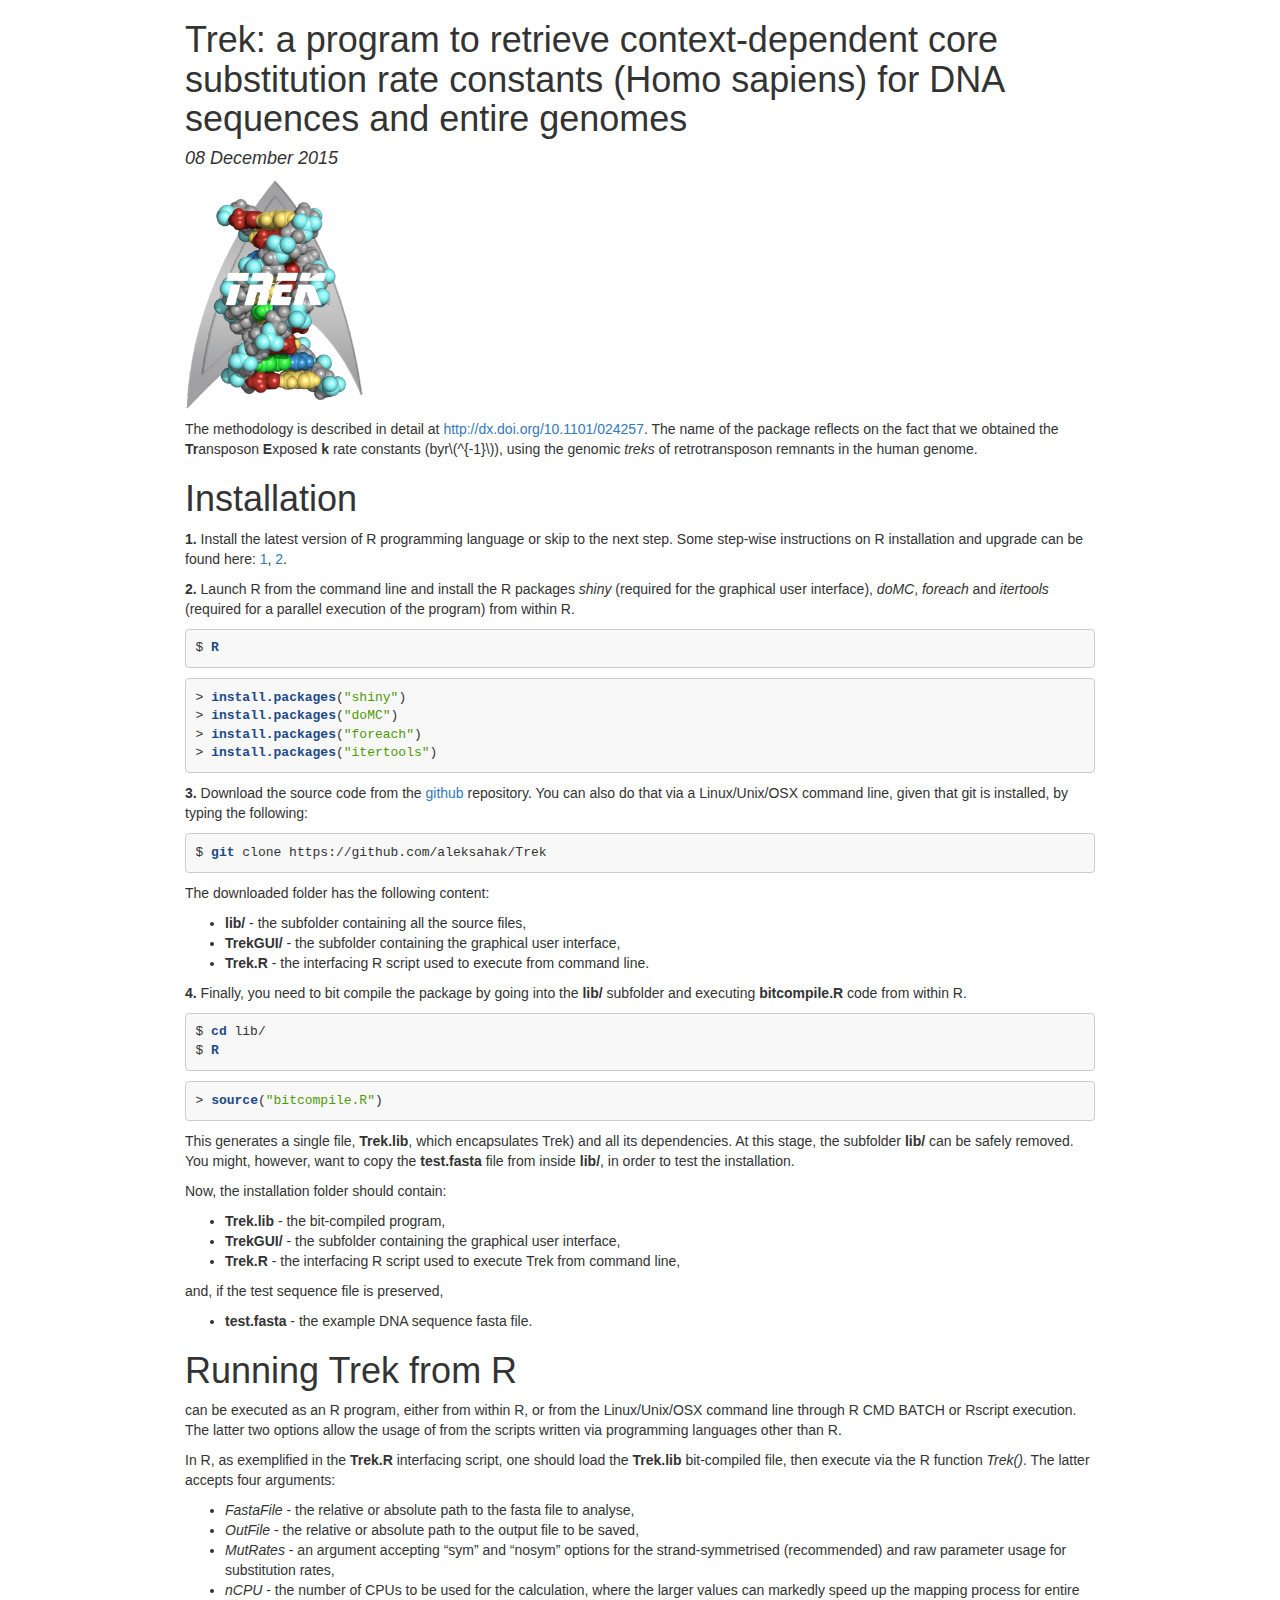
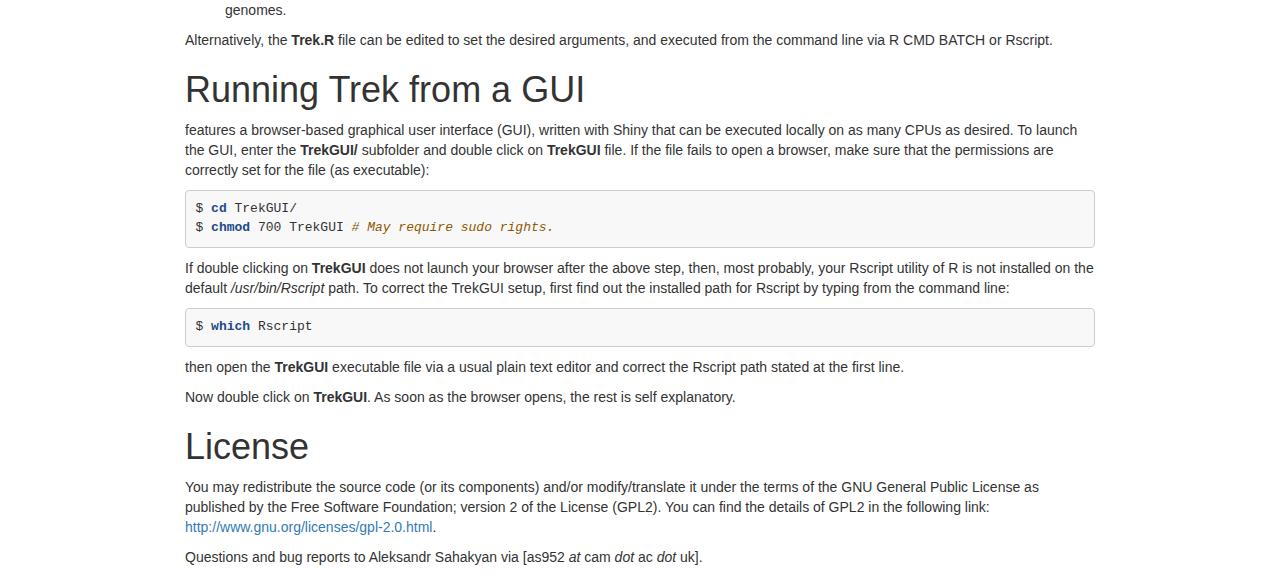
==== README.html @ 2e4ee849 "Trek update." ====
<!DOCTYPE html>

<html xmlns="http://www.w3.org/1999/xhtml">

<head>

<meta charset="utf-8">
<meta http-equiv="Content-Type" content="text/html; charset=utf-8" />
<meta name="generator" content="pandoc" />


<meta name="date" content="2015-12-08" />

<title>Trek: a program to retrieve context-dependent core substitution rate constants (Homo sapiens) for DNA sequences and entire genomes</title>

<script src="data:application/x-javascript,%2F%2A%21%20jQuery%20v1%2E11%2E0%20%7C%20%28c%29%202005%2C%202014%20jQuery%20Foundation%2C%20Inc%2E%20%7C%20jquery%2Eorg%2Flicense%20%2A%2F%0A%21function%28a%2Cb%29%7B%22object%22%3D%3Dtypeof%20module%26%26%22object%22%3D%3Dtypeof%20module%2Eexports%3Fmodule%2Eexports%3Da%2Edocument%3Fb%28a%2C%210%29%3Afunction%28a%29%7Bif%28%21a%2Edocument%29throw%20new%20Error%28%22jQuery%20requires%20a%20window%20with%20a%20document%22%29%3Breturn%20b%28a%29%7D%3Ab%28a%29%7D%28%22undefined%22%21%3Dtypeof%20window%3Fwindow%3Athis%2Cfunction%28a%2Cb%29%7Bvar%20c%3D%5B%5D%2Cd%3Dc%2Eslice%2Ce%3Dc%2Econcat%2Cf%3Dc%2Epush%2Cg%3Dc%2EindexOf%2Ch%3D%7B%7D%2Ci%3Dh%2EtoString%2Cj%3Dh%2EhasOwnProperty%2Ck%3D%22%22%2Etrim%2Cl%3D%7B%7D%2Cm%3D%221%2E11%2E0%22%2Cn%3Dfunction%28a%2Cb%29%7Breturn%20new%20n%2Efn%2Einit%28a%2Cb%29%7D%2Co%3D%2F%5E%5B%5Cs%5CuFEFF%5CxA0%5D%2B%7C%5B%5Cs%5CuFEFF%5CxA0%5D%2B%24%2Fg%2Cp%3D%2F%5E%2Dms%2D%2F%2Cq%3D%2F%2D%28%5B%5Cda%2Dz%5D%29%2Fgi%2Cr%3Dfunction%28a%2Cb%29%7Breturn%20b%2EtoUpperCase%28%29%7D%3Bn%2Efn%3Dn%2Eprototype%3D%7Bjquery%3Am%2Cconstructor%3An%2Cselector%3A%22%22%2Clength%3A0%2CtoArray%3Afunction%28%29%7Breturn%20d%2Ecall%28this%29%7D%2Cget%3Afunction%28a%29%7Breturn%20null%21%3Da%3F0%3Ea%3Fthis%5Ba%2Bthis%2Elength%5D%3Athis%5Ba%5D%3Ad%2Ecall%28this%29%7D%2CpushStack%3Afunction%28a%29%7Bvar%20b%3Dn%2Emerge%28this%2Econstructor%28%29%2Ca%29%3Breturn%20b%2EprevObject%3Dthis%2Cb%2Econtext%3Dthis%2Econtext%2Cb%7D%2Ceach%3Afunction%28a%2Cb%29%7Breturn%20n%2Eeach%28this%2Ca%2Cb%29%7D%2Cmap%3Afunction%28a%29%7Breturn%20this%2EpushStack%28n%2Emap%28this%2Cfunction%28b%2Cc%29%7Breturn%20a%2Ecall%28b%2Cc%2Cb%29%7D%29%29%7D%2Cslice%3Afunction%28%29%7Breturn%20this%2EpushStack%28d%2Eapply%28this%2Carguments%29%29%7D%2Cfirst%3Afunction%28%29%7Breturn%20this%2Eeq%280%29%7D%2Clast%3Afunction%28%29%7Breturn%20this%2Eeq%28%2D1%29%7D%2Ceq%3Afunction%28a%29%7Bvar%20b%3Dthis%2Elength%2Cc%3D%2Ba%2B%280%3Ea%3Fb%3A0%29%3Breturn%20this%2EpushStack%28c%3E%3D0%26%26b%3Ec%3F%5Bthis%5Bc%5D%5D%3A%5B%5D%29%7D%2Cend%3Afunction%28%29%7Breturn%20this%2EprevObject%7C%7Cthis%2Econstructor%28null%29%7D%2Cpush%3Af%2Csort%3Ac%2Esort%2Csplice%3Ac%2Esplice%7D%2Cn%2Eextend%3Dn%2Efn%2Eextend%3Dfunction%28%29%7Bvar%20a%2Cb%2Cc%2Cd%2Ce%2Cf%2Cg%3Darguments%5B0%5D%7C%7C%7B%7D%2Ch%3D1%2Ci%3Darguments%2Elength%2Cj%3D%211%3Bfor%28%22boolean%22%3D%3Dtypeof%20g%26%26%28j%3Dg%2Cg%3Darguments%5Bh%5D%7C%7C%7B%7D%2Ch%2B%2B%29%2C%22object%22%3D%3Dtypeof%20g%7C%7Cn%2EisFunction%28g%29%7C%7C%28g%3D%7B%7D%29%2Ch%3D%3D%3Di%26%26%28g%3Dthis%2Ch%2D%2D%29%3Bi%3Eh%3Bh%2B%2B%29if%28null%21%3D%28e%3Darguments%5Bh%5D%29%29for%28d%20in%20e%29a%3Dg%5Bd%5D%2Cc%3De%5Bd%5D%2Cg%21%3D%3Dc%26%26%28j%26%26c%26%26%28n%2EisPlainObject%28c%29%7C%7C%28b%3Dn%2EisArray%28c%29%29%29%3F%28b%3F%28b%3D%211%2Cf%3Da%26%26n%2EisArray%28a%29%3Fa%3A%5B%5D%29%3Af%3Da%26%26n%2EisPlainObject%28a%29%3Fa%3A%7B%7D%2Cg%5Bd%5D%3Dn%2Eextend%28j%2Cf%2Cc%29%29%3Avoid%200%21%3D%3Dc%26%26%28g%5Bd%5D%3Dc%29%29%3Breturn%20g%7D%2Cn%2Eextend%28%7Bexpando%3A%22jQuery%22%2B%28m%2BMath%2Erandom%28%29%29%2Ereplace%28%2F%5CD%2Fg%2C%22%22%29%2CisReady%3A%210%2Cerror%3Afunction%28a%29%7Bthrow%20new%20Error%28a%29%7D%2Cnoop%3Afunction%28%29%7B%7D%2CisFunction%3Afunction%28a%29%7Breturn%22function%22%3D%3D%3Dn%2Etype%28a%29%7D%2CisArray%3AArray%2EisArray%7C%7Cfunction%28a%29%7Breturn%22array%22%3D%3D%3Dn%2Etype%28a%29%7D%2CisWindow%3Afunction%28a%29%7Breturn%20null%21%3Da%26%26a%3D%3Da%2Ewindow%7D%2CisNumeric%3Afunction%28a%29%7Breturn%20a%2DparseFloat%28a%29%3E%3D0%7D%2CisEmptyObject%3Afunction%28a%29%7Bvar%20b%3Bfor%28b%20in%20a%29return%211%3Breturn%210%7D%2CisPlainObject%3Afunction%28a%29%7Bvar%20b%3Bif%28%21a%7C%7C%22object%22%21%3D%3Dn%2Etype%28a%29%7C%7Ca%2EnodeType%7C%7Cn%2EisWindow%28a%29%29return%211%3Btry%7Bif%28a%2Econstructor%26%26%21j%2Ecall%28a%2C%22constructor%22%29%26%26%21j%2Ecall%28a%2Econstructor%2Eprototype%2C%22isPrototypeOf%22%29%29return%211%7Dcatch%28c%29%7Breturn%211%7Dif%28l%2EownLast%29for%28b%20in%20a%29return%20j%2Ecall%28a%2Cb%29%3Bfor%28b%20in%20a%29%3Breturn%20void%200%3D%3D%3Db%7C%7Cj%2Ecall%28a%2Cb%29%7D%2Ctype%3Afunction%28a%29%7Breturn%20null%3D%3Da%3Fa%2B%22%22%3A%22object%22%3D%3Dtypeof%20a%7C%7C%22function%22%3D%3Dtypeof%20a%3Fh%5Bi%2Ecall%28a%29%5D%7C%7C%22object%22%3Atypeof%20a%7D%2CglobalEval%3Afunction%28b%29%7Bb%26%26n%2Etrim%28b%29%26%26%28a%2EexecScript%7C%7Cfunction%28b%29%7Ba%2Eeval%2Ecall%28a%2Cb%29%7D%29%28b%29%7D%2CcamelCase%3Afunction%28a%29%7Breturn%20a%2Ereplace%28p%2C%22ms%2D%22%29%2Ereplace%28q%2Cr%29%7D%2CnodeName%3Afunction%28a%2Cb%29%7Breturn%20a%2EnodeName%26%26a%2EnodeName%2EtoLowerCase%28%29%3D%3D%3Db%2EtoLowerCase%28%29%7D%2Ceach%3Afunction%28a%2Cb%2Cc%29%7Bvar%20d%2Ce%3D0%2Cf%3Da%2Elength%2Cg%3Ds%28a%29%3Bif%28c%29%7Bif%28g%29%7Bfor%28%3Bf%3Ee%3Be%2B%2B%29if%28d%3Db%2Eapply%28a%5Be%5D%2Cc%29%2Cd%3D%3D%3D%211%29break%7Delse%20for%28e%20in%20a%29if%28d%3Db%2Eapply%28a%5Be%5D%2Cc%29%2Cd%3D%3D%3D%211%29break%7Delse%20if%28g%29%7Bfor%28%3Bf%3Ee%3Be%2B%2B%29if%28d%3Db%2Ecall%28a%5Be%5D%2Ce%2Ca%5Be%5D%29%2Cd%3D%3D%3D%211%29break%7Delse%20for%28e%20in%20a%29if%28d%3Db%2Ecall%28a%5Be%5D%2Ce%2Ca%5Be%5D%29%2Cd%3D%3D%3D%211%29break%3Breturn%20a%7D%2Ctrim%3Ak%26%26%21k%2Ecall%28%22%5Cufeff%5Cxa0%22%29%3Ffunction%28a%29%7Breturn%20null%3D%3Da%3F%22%22%3Ak%2Ecall%28a%29%7D%3Afunction%28a%29%7Breturn%20null%3D%3Da%3F%22%22%3A%28a%2B%22%22%29%2Ereplace%28o%2C%22%22%29%7D%2CmakeArray%3Afunction%28a%2Cb%29%7Bvar%20c%3Db%7C%7C%5B%5D%3Breturn%20null%21%3Da%26%26%28s%28Object%28a%29%29%3Fn%2Emerge%28c%2C%22string%22%3D%3Dtypeof%20a%3F%5Ba%5D%3Aa%29%3Af%2Ecall%28c%2Ca%29%29%2Cc%7D%2CinArray%3Afunction%28a%2Cb%2Cc%29%7Bvar%20d%3Bif%28b%29%7Bif%28g%29return%20g%2Ecall%28b%2Ca%2Cc%29%3Bfor%28d%3Db%2Elength%2Cc%3Dc%3F0%3Ec%3FMath%2Emax%280%2Cd%2Bc%29%3Ac%3A0%3Bd%3Ec%3Bc%2B%2B%29if%28c%20in%20b%26%26b%5Bc%5D%3D%3D%3Da%29return%20c%7Dreturn%2D1%7D%2Cmerge%3Afunction%28a%2Cb%29%7Bvar%20c%3D%2Bb%2Elength%2Cd%3D0%2Ce%3Da%2Elength%3Bwhile%28c%3Ed%29a%5Be%2B%2B%5D%3Db%5Bd%2B%2B%5D%3Bif%28c%21%3D%3Dc%29while%28void%200%21%3D%3Db%5Bd%5D%29a%5Be%2B%2B%5D%3Db%5Bd%2B%2B%5D%3Breturn%20a%2Elength%3De%2Ca%7D%2Cgrep%3Afunction%28a%2Cb%2Cc%29%7Bfor%28var%20d%2Ce%3D%5B%5D%2Cf%3D0%2Cg%3Da%2Elength%2Ch%3D%21c%3Bg%3Ef%3Bf%2B%2B%29d%3D%21b%28a%5Bf%5D%2Cf%29%2Cd%21%3D%3Dh%26%26e%2Epush%28a%5Bf%5D%29%3Breturn%20e%7D%2Cmap%3Afunction%28a%2Cb%2Cc%29%7Bvar%20d%2Cf%3D0%2Cg%3Da%2Elength%2Ch%3Ds%28a%29%2Ci%3D%5B%5D%3Bif%28h%29for%28%3Bg%3Ef%3Bf%2B%2B%29d%3Db%28a%5Bf%5D%2Cf%2Cc%29%2Cnull%21%3Dd%26%26i%2Epush%28d%29%3Belse%20for%28f%20in%20a%29d%3Db%28a%5Bf%5D%2Cf%2Cc%29%2Cnull%21%3Dd%26%26i%2Epush%28d%29%3Breturn%20e%2Eapply%28%5B%5D%2Ci%29%7D%2Cguid%3A1%2Cproxy%3Afunction%28a%2Cb%29%7Bvar%20c%2Ce%2Cf%3Breturn%22string%22%3D%3Dtypeof%20b%26%26%28f%3Da%5Bb%5D%2Cb%3Da%2Ca%3Df%29%2Cn%2EisFunction%28a%29%3F%28c%3Dd%2Ecall%28arguments%2C2%29%2Ce%3Dfunction%28%29%7Breturn%20a%2Eapply%28b%7C%7Cthis%2Cc%2Econcat%28d%2Ecall%28arguments%29%29%29%7D%2Ce%2Eguid%3Da%2Eguid%3Da%2Eguid%7C%7Cn%2Eguid%2B%2B%2Ce%29%3Avoid%200%7D%2Cnow%3Afunction%28%29%7Breturn%2Bnew%20Date%7D%2Csupport%3Al%7D%29%2Cn%2Eeach%28%22Boolean%20Number%20String%20Function%20Array%20Date%20RegExp%20Object%20Error%22%2Esplit%28%22%20%22%29%2Cfunction%28a%2Cb%29%7Bh%5B%22%5Bobject%20%22%2Bb%2B%22%5D%22%5D%3Db%2EtoLowerCase%28%29%7D%29%3Bfunction%20s%28a%29%7Bvar%20b%3Da%2Elength%2Cc%3Dn%2Etype%28a%29%3Breturn%22function%22%3D%3D%3Dc%7C%7Cn%2EisWindow%28a%29%3F%211%3A1%3D%3D%3Da%2EnodeType%26%26b%3F%210%3A%22array%22%3D%3D%3Dc%7C%7C0%3D%3D%3Db%7C%7C%22number%22%3D%3Dtypeof%20b%26%26b%3E0%26%26b%2D1%20in%20a%7Dvar%20t%3Dfunction%28a%29%7Bvar%20b%2Cc%2Cd%2Ce%2Cf%2Cg%2Ch%2Ci%2Cj%2Ck%2Cl%2Cm%2Cn%2Co%2Cp%2Cq%2Cr%2Cs%3D%22sizzle%22%2B%2Dnew%20Date%2Ct%3Da%2Edocument%2Cu%3D0%2Cv%3D0%2Cw%3Deb%28%29%2Cx%3Deb%28%29%2Cy%3Deb%28%29%2Cz%3Dfunction%28a%2Cb%29%7Breturn%20a%3D%3D%3Db%26%26%28j%3D%210%29%2C0%7D%2CA%3D%22undefined%22%2CB%3D1%3C%3C31%2CC%3D%7B%7D%2EhasOwnProperty%2CD%3D%5B%5D%2CE%3DD%2Epop%2CF%3DD%2Epush%2CG%3DD%2Epush%2CH%3DD%2Eslice%2CI%3DD%2EindexOf%7C%7Cfunction%28a%29%7Bfor%28var%20b%3D0%2Cc%3Dthis%2Elength%3Bc%3Eb%3Bb%2B%2B%29if%28this%5Bb%5D%3D%3D%3Da%29return%20b%3Breturn%2D1%7D%2CJ%3D%22checked%7Cselected%7Casync%7Cautofocus%7Cautoplay%7Ccontrols%7Cdefer%7Cdisabled%7Chidden%7Cismap%7Cloop%7Cmultiple%7Copen%7Creadonly%7Crequired%7Cscoped%22%2CK%3D%22%5B%5C%5Cx20%5C%5Ct%5C%5Cr%5C%5Cn%5C%5Cf%5D%22%2CL%3D%22%28%3F%3A%5C%5C%5C%5C%2E%7C%5B%5C%5Cw%2D%5D%7C%5B%5E%5C%5Cx00%2D%5C%5Cxa0%5D%29%2B%22%2CM%3DL%2Ereplace%28%22w%22%2C%22w%23%22%29%2CN%3D%22%5C%5C%5B%22%2BK%2B%22%2A%28%22%2BL%2B%22%29%22%2BK%2B%22%2A%28%3F%3A%28%5B%2A%5E%24%7C%21%7E%5D%3F%3D%29%22%2BK%2B%22%2A%28%3F%3A%28%5B%27%5C%22%5D%29%28%28%3F%3A%5C%5C%5C%5C%2E%7C%5B%5E%5C%5C%5C%5C%5D%29%2A%3F%29%5C%5C3%7C%28%22%2BM%2B%22%29%7C%29%7C%29%22%2BK%2B%22%2A%5C%5C%5D%22%2CO%3D%22%3A%28%22%2BL%2B%22%29%28%3F%3A%5C%5C%28%28%28%5B%27%5C%22%5D%29%28%28%3F%3A%5C%5C%5C%5C%2E%7C%5B%5E%5C%5C%5C%5C%5D%29%2A%3F%29%5C%5C3%7C%28%28%3F%3A%5C%5C%5C%5C%2E%7C%5B%5E%5C%5C%5C%5C%28%29%5B%5C%5C%5D%5D%7C%22%2BN%2Ereplace%283%2C8%29%2B%22%29%2A%29%7C%2E%2A%29%5C%5C%29%7C%29%22%2CP%3Dnew%20RegExp%28%22%5E%22%2BK%2B%22%2B%7C%28%28%3F%3A%5E%7C%5B%5E%5C%5C%5C%5C%5D%29%28%3F%3A%5C%5C%5C%5C%2E%29%2A%29%22%2BK%2B%22%2B%24%22%2C%22g%22%29%2CQ%3Dnew%20RegExp%28%22%5E%22%2BK%2B%22%2A%2C%22%2BK%2B%22%2A%22%29%2CR%3Dnew%20RegExp%28%22%5E%22%2BK%2B%22%2A%28%5B%3E%2B%7E%5D%7C%22%2BK%2B%22%29%22%2BK%2B%22%2A%22%29%2CS%3Dnew%20RegExp%28%22%3D%22%2BK%2B%22%2A%28%5B%5E%5C%5C%5D%27%5C%22%5D%2A%3F%29%22%2BK%2B%22%2A%5C%5C%5D%22%2C%22g%22%29%2CT%3Dnew%20RegExp%28O%29%2CU%3Dnew%20RegExp%28%22%5E%22%2BM%2B%22%24%22%29%2CV%3D%7BID%3Anew%20RegExp%28%22%5E%23%28%22%2BL%2B%22%29%22%29%2CCLASS%3Anew%20RegExp%28%22%5E%5C%5C%2E%28%22%2BL%2B%22%29%22%29%2CTAG%3Anew%20RegExp%28%22%5E%28%22%2BL%2Ereplace%28%22w%22%2C%22w%2A%22%29%2B%22%29%22%29%2CATTR%3Anew%20RegExp%28%22%5E%22%2BN%29%2CPSEUDO%3Anew%20RegExp%28%22%5E%22%2BO%29%2CCHILD%3Anew%20RegExp%28%22%5E%3A%28only%7Cfirst%7Clast%7Cnth%7Cnth%2Dlast%29%2D%28child%7Cof%2Dtype%29%28%3F%3A%5C%5C%28%22%2BK%2B%22%2A%28even%7Codd%7C%28%28%5B%2B%2D%5D%7C%29%28%5C%5Cd%2A%29n%7C%29%22%2BK%2B%22%2A%28%3F%3A%28%5B%2B%2D%5D%7C%29%22%2BK%2B%22%2A%28%5C%5Cd%2B%29%7C%29%29%22%2BK%2B%22%2A%5C%5C%29%7C%29%22%2C%22i%22%29%2Cbool%3Anew%20RegExp%28%22%5E%28%3F%3A%22%2BJ%2B%22%29%24%22%2C%22i%22%29%2CneedsContext%3Anew%20RegExp%28%22%5E%22%2BK%2B%22%2A%5B%3E%2B%7E%5D%7C%3A%28even%7Codd%7Ceq%7Cgt%7Clt%7Cnth%7Cfirst%7Clast%29%28%3F%3A%5C%5C%28%22%2BK%2B%22%2A%28%28%3F%3A%2D%5C%5Cd%29%3F%5C%5Cd%2A%29%22%2BK%2B%22%2A%5C%5C%29%7C%29%28%3F%3D%5B%5E%2D%5D%7C%24%29%22%2C%22i%22%29%7D%2CW%3D%2F%5E%28%3F%3Ainput%7Cselect%7Ctextarea%7Cbutton%29%24%2Fi%2CX%3D%2F%5Eh%5Cd%24%2Fi%2CY%3D%2F%5E%5B%5E%7B%5D%2B%5C%7B%5Cs%2A%5C%5Bnative%20%5Cw%2F%2CZ%3D%2F%5E%28%3F%3A%23%28%5B%5Cw%2D%5D%2B%29%7C%28%5Cw%2B%29%7C%5C%2E%28%5B%5Cw%2D%5D%2B%29%29%24%2F%2C%24%3D%2F%5B%2B%7E%5D%2F%2C%5F%3D%2F%27%7C%5C%5C%2Fg%2Cab%3Dnew%20RegExp%28%22%5C%5C%5C%5C%28%5B%5C%5Cda%2Df%5D%7B1%2C6%7D%22%2BK%2B%22%3F%7C%28%22%2BK%2B%22%29%7C%2E%29%22%2C%22ig%22%29%2Cbb%3Dfunction%28a%2Cb%2Cc%29%7Bvar%20d%3D%220x%22%2Bb%2D65536%3Breturn%20d%21%3D%3Dd%7C%7Cc%3Fb%3A0%3Ed%3FString%2EfromCharCode%28d%2B65536%29%3AString%2EfromCharCode%28d%3E%3E10%7C55296%2C1023%26d%7C56320%29%7D%3Btry%7BG%2Eapply%28D%3DH%2Ecall%28t%2EchildNodes%29%2Ct%2EchildNodes%29%2CD%5Bt%2EchildNodes%2Elength%5D%2EnodeType%7Dcatch%28cb%29%7BG%3D%7Bapply%3AD%2Elength%3Ffunction%28a%2Cb%29%7BF%2Eapply%28a%2CH%2Ecall%28b%29%29%7D%3Afunction%28a%2Cb%29%7Bvar%20c%3Da%2Elength%2Cd%3D0%3Bwhile%28a%5Bc%2B%2B%5D%3Db%5Bd%2B%2B%5D%29%3Ba%2Elength%3Dc%2D1%7D%7D%7Dfunction%20db%28a%2Cb%2Cd%2Ce%29%7Bvar%20f%2Cg%2Ch%2Ci%2Cj%2Cm%2Cp%2Cq%2Cu%2Cv%3Bif%28%28b%3Fb%2EownerDocument%7C%7Cb%3At%29%21%3D%3Dl%26%26k%28b%29%2Cb%3Db%7C%7Cl%2Cd%3Dd%7C%7C%5B%5D%2C%21a%7C%7C%22string%22%21%3Dtypeof%20a%29return%20d%3Bif%281%21%3D%3D%28i%3Db%2EnodeType%29%26%269%21%3D%3Di%29return%5B%5D%3Bif%28n%26%26%21e%29%7Bif%28f%3DZ%2Eexec%28a%29%29if%28h%3Df%5B1%5D%29%7Bif%289%3D%3D%3Di%29%7Bif%28g%3Db%2EgetElementById%28h%29%2C%21g%7C%7C%21g%2EparentNode%29return%20d%3Bif%28g%2Eid%3D%3D%3Dh%29return%20d%2Epush%28g%29%2Cd%7Delse%20if%28b%2EownerDocument%26%26%28g%3Db%2EownerDocument%2EgetElementById%28h%29%29%26%26r%28b%2Cg%29%26%26g%2Eid%3D%3D%3Dh%29return%20d%2Epush%28g%29%2Cd%7Delse%7Bif%28f%5B2%5D%29return%20G%2Eapply%28d%2Cb%2EgetElementsByTagName%28a%29%29%2Cd%3Bif%28%28h%3Df%5B3%5D%29%26%26c%2EgetElementsByClassName%26%26b%2EgetElementsByClassName%29return%20G%2Eapply%28d%2Cb%2EgetElementsByClassName%28h%29%29%2Cd%7Dif%28c%2Eqsa%26%26%28%21o%7C%7C%21o%2Etest%28a%29%29%29%7Bif%28q%3Dp%3Ds%2Cu%3Db%2Cv%3D9%3D%3D%3Di%26%26a%2C1%3D%3D%3Di%26%26%22object%22%21%3D%3Db%2EnodeName%2EtoLowerCase%28%29%29%7Bm%3Dob%28a%29%2C%28p%3Db%2EgetAttribute%28%22id%22%29%29%3Fq%3Dp%2Ereplace%28%5F%2C%22%5C%5C%24%26%22%29%3Ab%2EsetAttribute%28%22id%22%2Cq%29%2Cq%3D%22%5Bid%3D%27%22%2Bq%2B%22%27%5D%20%22%2Cj%3Dm%2Elength%3Bwhile%28j%2D%2D%29m%5Bj%5D%3Dq%2Bpb%28m%5Bj%5D%29%3Bu%3D%24%2Etest%28a%29%26%26mb%28b%2EparentNode%29%7C%7Cb%2Cv%3Dm%2Ejoin%28%22%2C%22%29%7Dif%28v%29try%7Breturn%20G%2Eapply%28d%2Cu%2EquerySelectorAll%28v%29%29%2Cd%7Dcatch%28w%29%7B%7Dfinally%7Bp%7C%7Cb%2EremoveAttribute%28%22id%22%29%7D%7D%7Dreturn%20xb%28a%2Ereplace%28P%2C%22%241%22%29%2Cb%2Cd%2Ce%29%7Dfunction%20eb%28%29%7Bvar%20a%3D%5B%5D%3Bfunction%20b%28c%2Ce%29%7Breturn%20a%2Epush%28c%2B%22%20%22%29%3Ed%2EcacheLength%26%26delete%20b%5Ba%2Eshift%28%29%5D%2Cb%5Bc%2B%22%20%22%5D%3De%7Dreturn%20b%7Dfunction%20fb%28a%29%7Breturn%20a%5Bs%5D%3D%210%2Ca%7Dfunction%20gb%28a%29%7Bvar%20b%3Dl%2EcreateElement%28%22div%22%29%3Btry%7Breturn%21%21a%28b%29%7Dcatch%28c%29%7Breturn%211%7Dfinally%7Bb%2EparentNode%26%26b%2EparentNode%2EremoveChild%28b%29%2Cb%3Dnull%7D%7Dfunction%20hb%28a%2Cb%29%7Bvar%20c%3Da%2Esplit%28%22%7C%22%29%2Ce%3Da%2Elength%3Bwhile%28e%2D%2D%29d%2EattrHandle%5Bc%5Be%5D%5D%3Db%7Dfunction%20ib%28a%2Cb%29%7Bvar%20c%3Db%26%26a%2Cd%3Dc%26%261%3D%3D%3Da%2EnodeType%26%261%3D%3D%3Db%2EnodeType%26%26%28%7Eb%2EsourceIndex%7C%7CB%29%2D%28%7Ea%2EsourceIndex%7C%7CB%29%3Bif%28d%29return%20d%3Bif%28c%29while%28c%3Dc%2EnextSibling%29if%28c%3D%3D%3Db%29return%2D1%3Breturn%20a%3F1%3A%2D1%7Dfunction%20jb%28a%29%7Breturn%20function%28b%29%7Bvar%20c%3Db%2EnodeName%2EtoLowerCase%28%29%3Breturn%22input%22%3D%3D%3Dc%26%26b%2Etype%3D%3D%3Da%7D%7Dfunction%20kb%28a%29%7Breturn%20function%28b%29%7Bvar%20c%3Db%2EnodeName%2EtoLowerCase%28%29%3Breturn%28%22input%22%3D%3D%3Dc%7C%7C%22button%22%3D%3D%3Dc%29%26%26b%2Etype%3D%3D%3Da%7D%7Dfunction%20lb%28a%29%7Breturn%20fb%28function%28b%29%7Breturn%20b%3D%2Bb%2Cfb%28function%28c%2Cd%29%7Bvar%20e%2Cf%3Da%28%5B%5D%2Cc%2Elength%2Cb%29%2Cg%3Df%2Elength%3Bwhile%28g%2D%2D%29c%5Be%3Df%5Bg%5D%5D%26%26%28c%5Be%5D%3D%21%28d%5Be%5D%3Dc%5Be%5D%29%29%7D%29%7D%29%7Dfunction%20mb%28a%29%7Breturn%20a%26%26typeof%20a%2EgetElementsByTagName%21%3D%3DA%26%26a%7Dc%3Ddb%2Esupport%3D%7B%7D%2Cf%3Ddb%2EisXML%3Dfunction%28a%29%7Bvar%20b%3Da%26%26%28a%2EownerDocument%7C%7Ca%29%2EdocumentElement%3Breturn%20b%3F%22HTML%22%21%3D%3Db%2EnodeName%3A%211%7D%2Ck%3Ddb%2EsetDocument%3Dfunction%28a%29%7Bvar%20b%2Ce%3Da%3Fa%2EownerDocument%7C%7Ca%3At%2Cg%3De%2EdefaultView%3Breturn%20e%21%3D%3Dl%26%269%3D%3D%3De%2EnodeType%26%26e%2EdocumentElement%3F%28l%3De%2Cm%3De%2EdocumentElement%2Cn%3D%21f%28e%29%2Cg%26%26g%21%3D%3Dg%2Etop%26%26%28g%2EaddEventListener%3Fg%2EaddEventListener%28%22unload%22%2Cfunction%28%29%7Bk%28%29%7D%2C%211%29%3Ag%2EattachEvent%26%26g%2EattachEvent%28%22onunload%22%2Cfunction%28%29%7Bk%28%29%7D%29%29%2Cc%2Eattributes%3Dgb%28function%28a%29%7Breturn%20a%2EclassName%3D%22i%22%2C%21a%2EgetAttribute%28%22className%22%29%7D%29%2Cc%2EgetElementsByTagName%3Dgb%28function%28a%29%7Breturn%20a%2EappendChild%28e%2EcreateComment%28%22%22%29%29%2C%21a%2EgetElementsByTagName%28%22%2A%22%29%2Elength%7D%29%2Cc%2EgetElementsByClassName%3DY%2Etest%28e%2EgetElementsByClassName%29%26%26gb%28function%28a%29%7Breturn%20a%2EinnerHTML%3D%22%3Cdiv%20class%3D%27a%27%3E%3C%2Fdiv%3E%3Cdiv%20class%3D%27a%20i%27%3E%3C%2Fdiv%3E%22%2Ca%2EfirstChild%2EclassName%3D%22i%22%2C2%3D%3D%3Da%2EgetElementsByClassName%28%22i%22%29%2Elength%7D%29%2Cc%2EgetById%3Dgb%28function%28a%29%7Breturn%20m%2EappendChild%28a%29%2Eid%3Ds%2C%21e%2EgetElementsByName%7C%7C%21e%2EgetElementsByName%28s%29%2Elength%7D%29%2Cc%2EgetById%3F%28d%2Efind%2EID%3Dfunction%28a%2Cb%29%7Bif%28typeof%20b%2EgetElementById%21%3D%3DA%26%26n%29%7Bvar%20c%3Db%2EgetElementById%28a%29%3Breturn%20c%26%26c%2EparentNode%3F%5Bc%5D%3A%5B%5D%7D%7D%2Cd%2Efilter%2EID%3Dfunction%28a%29%7Bvar%20b%3Da%2Ereplace%28ab%2Cbb%29%3Breturn%20function%28a%29%7Breturn%20a%2EgetAttribute%28%22id%22%29%3D%3D%3Db%7D%7D%29%3A%28delete%20d%2Efind%2EID%2Cd%2Efilter%2EID%3Dfunction%28a%29%7Bvar%20b%3Da%2Ereplace%28ab%2Cbb%29%3Breturn%20function%28a%29%7Bvar%20c%3Dtypeof%20a%2EgetAttributeNode%21%3D%3DA%26%26a%2EgetAttributeNode%28%22id%22%29%3Breturn%20c%26%26c%2Evalue%3D%3D%3Db%7D%7D%29%2Cd%2Efind%2ETAG%3Dc%2EgetElementsByTagName%3Ffunction%28a%2Cb%29%7Breturn%20typeof%20b%2EgetElementsByTagName%21%3D%3DA%3Fb%2EgetElementsByTagName%28a%29%3Avoid%200%7D%3Afunction%28a%2Cb%29%7Bvar%20c%2Cd%3D%5B%5D%2Ce%3D0%2Cf%3Db%2EgetElementsByTagName%28a%29%3Bif%28%22%2A%22%3D%3D%3Da%29%7Bwhile%28c%3Df%5Be%2B%2B%5D%291%3D%3D%3Dc%2EnodeType%26%26d%2Epush%28c%29%3Breturn%20d%7Dreturn%20f%7D%2Cd%2Efind%2ECLASS%3Dc%2EgetElementsByClassName%26%26function%28a%2Cb%29%7Breturn%20typeof%20b%2EgetElementsByClassName%21%3D%3DA%26%26n%3Fb%2EgetElementsByClassName%28a%29%3Avoid%200%7D%2Cp%3D%5B%5D%2Co%3D%5B%5D%2C%28c%2Eqsa%3DY%2Etest%28e%2EquerySelectorAll%29%29%26%26%28gb%28function%28a%29%7Ba%2EinnerHTML%3D%22%3Cselect%20t%3D%27%27%3E%3Coption%20selected%3D%27%27%3E%3C%2Foption%3E%3C%2Fselect%3E%22%2Ca%2EquerySelectorAll%28%22%5Bt%5E%3D%27%27%5D%22%29%2Elength%26%26o%2Epush%28%22%5B%2A%5E%24%5D%3D%22%2BK%2B%22%2A%28%3F%3A%27%27%7C%5C%22%5C%22%29%22%29%2Ca%2EquerySelectorAll%28%22%5Bselected%5D%22%29%2Elength%7C%7Co%2Epush%28%22%5C%5C%5B%22%2BK%2B%22%2A%28%3F%3Avalue%7C%22%2BJ%2B%22%29%22%29%2Ca%2EquerySelectorAll%28%22%3Achecked%22%29%2Elength%7C%7Co%2Epush%28%22%3Achecked%22%29%7D%29%2Cgb%28function%28a%29%7Bvar%20b%3De%2EcreateElement%28%22input%22%29%3Bb%2EsetAttribute%28%22type%22%2C%22hidden%22%29%2Ca%2EappendChild%28b%29%2EsetAttribute%28%22name%22%2C%22D%22%29%2Ca%2EquerySelectorAll%28%22%5Bname%3Dd%5D%22%29%2Elength%26%26o%2Epush%28%22name%22%2BK%2B%22%2A%5B%2A%5E%24%7C%21%7E%5D%3F%3D%22%29%2Ca%2EquerySelectorAll%28%22%3Aenabled%22%29%2Elength%7C%7Co%2Epush%28%22%3Aenabled%22%2C%22%3Adisabled%22%29%2Ca%2EquerySelectorAll%28%22%2A%2C%3Ax%22%29%2Co%2Epush%28%22%2C%2E%2A%3A%22%29%7D%29%29%2C%28c%2EmatchesSelector%3DY%2Etest%28q%3Dm%2EwebkitMatchesSelector%7C%7Cm%2EmozMatchesSelector%7C%7Cm%2EoMatchesSelector%7C%7Cm%2EmsMatchesSelector%29%29%26%26gb%28function%28a%29%7Bc%2EdisconnectedMatch%3Dq%2Ecall%28a%2C%22div%22%29%2Cq%2Ecall%28a%2C%22%5Bs%21%3D%27%27%5D%3Ax%22%29%2Cp%2Epush%28%22%21%3D%22%2CO%29%7D%29%2Co%3Do%2Elength%26%26new%20RegExp%28o%2Ejoin%28%22%7C%22%29%29%2Cp%3Dp%2Elength%26%26new%20RegExp%28p%2Ejoin%28%22%7C%22%29%29%2Cb%3DY%2Etest%28m%2EcompareDocumentPosition%29%2Cr%3Db%7C%7CY%2Etest%28m%2Econtains%29%3Ffunction%28a%2Cb%29%7Bvar%20c%3D9%3D%3D%3Da%2EnodeType%3Fa%2EdocumentElement%3Aa%2Cd%3Db%26%26b%2EparentNode%3Breturn%20a%3D%3D%3Dd%7C%7C%21%28%21d%7C%7C1%21%3D%3Dd%2EnodeType%7C%7C%21%28c%2Econtains%3Fc%2Econtains%28d%29%3Aa%2EcompareDocumentPosition%26%2616%26a%2EcompareDocumentPosition%28d%29%29%29%7D%3Afunction%28a%2Cb%29%7Bif%28b%29while%28b%3Db%2EparentNode%29if%28b%3D%3D%3Da%29return%210%3Breturn%211%7D%2Cz%3Db%3Ffunction%28a%2Cb%29%7Bif%28a%3D%3D%3Db%29return%20j%3D%210%2C0%3Bvar%20d%3D%21a%2EcompareDocumentPosition%2D%21b%2EcompareDocumentPosition%3Breturn%20d%3Fd%3A%28d%3D%28a%2EownerDocument%7C%7Ca%29%3D%3D%3D%28b%2EownerDocument%7C%7Cb%29%3Fa%2EcompareDocumentPosition%28b%29%3A1%2C1%26d%7C%7C%21c%2EsortDetached%26%26b%2EcompareDocumentPosition%28a%29%3D%3D%3Dd%3Fa%3D%3D%3De%7C%7Ca%2EownerDocument%3D%3D%3Dt%26%26r%28t%2Ca%29%3F%2D1%3Ab%3D%3D%3De%7C%7Cb%2EownerDocument%3D%3D%3Dt%26%26r%28t%2Cb%29%3F1%3Ai%3FI%2Ecall%28i%2Ca%29%2DI%2Ecall%28i%2Cb%29%3A0%3A4%26d%3F%2D1%3A1%29%7D%3Afunction%28a%2Cb%29%7Bif%28a%3D%3D%3Db%29return%20j%3D%210%2C0%3Bvar%20c%2Cd%3D0%2Cf%3Da%2EparentNode%2Cg%3Db%2EparentNode%2Ch%3D%5Ba%5D%2Ck%3D%5Bb%5D%3Bif%28%21f%7C%7C%21g%29return%20a%3D%3D%3De%3F%2D1%3Ab%3D%3D%3De%3F1%3Af%3F%2D1%3Ag%3F1%3Ai%3FI%2Ecall%28i%2Ca%29%2DI%2Ecall%28i%2Cb%29%3A0%3Bif%28f%3D%3D%3Dg%29return%20ib%28a%2Cb%29%3Bc%3Da%3Bwhile%28c%3Dc%2EparentNode%29h%2Eunshift%28c%29%3Bc%3Db%3Bwhile%28c%3Dc%2EparentNode%29k%2Eunshift%28c%29%3Bwhile%28h%5Bd%5D%3D%3D%3Dk%5Bd%5D%29d%2B%2B%3Breturn%20d%3Fib%28h%5Bd%5D%2Ck%5Bd%5D%29%3Ah%5Bd%5D%3D%3D%3Dt%3F%2D1%3Ak%5Bd%5D%3D%3D%3Dt%3F1%3A0%7D%2Ce%29%3Al%7D%2Cdb%2Ematches%3Dfunction%28a%2Cb%29%7Breturn%20db%28a%2Cnull%2Cnull%2Cb%29%7D%2Cdb%2EmatchesSelector%3Dfunction%28a%2Cb%29%7Bif%28%28a%2EownerDocument%7C%7Ca%29%21%3D%3Dl%26%26k%28a%29%2Cb%3Db%2Ereplace%28S%2C%22%3D%27%241%27%5D%22%29%2C%21%28%21c%2EmatchesSelector%7C%7C%21n%7C%7Cp%26%26p%2Etest%28b%29%7C%7Co%26%26o%2Etest%28b%29%29%29try%7Bvar%20d%3Dq%2Ecall%28a%2Cb%29%3Bif%28d%7C%7Cc%2EdisconnectedMatch%7C%7Ca%2Edocument%26%2611%21%3D%3Da%2Edocument%2EnodeType%29return%20d%7Dcatch%28e%29%7B%7Dreturn%20db%28b%2Cl%2Cnull%2C%5Ba%5D%29%2Elength%3E0%7D%2Cdb%2Econtains%3Dfunction%28a%2Cb%29%7Breturn%28a%2EownerDocument%7C%7Ca%29%21%3D%3Dl%26%26k%28a%29%2Cr%28a%2Cb%29%7D%2Cdb%2Eattr%3Dfunction%28a%2Cb%29%7B%28a%2EownerDocument%7C%7Ca%29%21%3D%3Dl%26%26k%28a%29%3Bvar%20e%3Dd%2EattrHandle%5Bb%2EtoLowerCase%28%29%5D%2Cf%3De%26%26C%2Ecall%28d%2EattrHandle%2Cb%2EtoLowerCase%28%29%29%3Fe%28a%2Cb%2C%21n%29%3Avoid%200%3Breturn%20void%200%21%3D%3Df%3Ff%3Ac%2Eattributes%7C%7C%21n%3Fa%2EgetAttribute%28b%29%3A%28f%3Da%2EgetAttributeNode%28b%29%29%26%26f%2Especified%3Ff%2Evalue%3Anull%7D%2Cdb%2Eerror%3Dfunction%28a%29%7Bthrow%20new%20Error%28%22Syntax%20error%2C%20unrecognized%20expression%3A%20%22%2Ba%29%7D%2Cdb%2EuniqueSort%3Dfunction%28a%29%7Bvar%20b%2Cd%3D%5B%5D%2Ce%3D0%2Cf%3D0%3Bif%28j%3D%21c%2EdetectDuplicates%2Ci%3D%21c%2EsortStable%26%26a%2Eslice%280%29%2Ca%2Esort%28z%29%2Cj%29%7Bwhile%28b%3Da%5Bf%2B%2B%5D%29b%3D%3D%3Da%5Bf%5D%26%26%28e%3Dd%2Epush%28f%29%29%3Bwhile%28e%2D%2D%29a%2Esplice%28d%5Be%5D%2C1%29%7Dreturn%20i%3Dnull%2Ca%7D%2Ce%3Ddb%2EgetText%3Dfunction%28a%29%7Bvar%20b%2Cc%3D%22%22%2Cd%3D0%2Cf%3Da%2EnodeType%3Bif%28f%29%7Bif%281%3D%3D%3Df%7C%7C9%3D%3D%3Df%7C%7C11%3D%3D%3Df%29%7Bif%28%22string%22%3D%3Dtypeof%20a%2EtextContent%29return%20a%2EtextContent%3Bfor%28a%3Da%2EfirstChild%3Ba%3Ba%3Da%2EnextSibling%29c%2B%3De%28a%29%7Delse%20if%283%3D%3D%3Df%7C%7C4%3D%3D%3Df%29return%20a%2EnodeValue%7Delse%20while%28b%3Da%5Bd%2B%2B%5D%29c%2B%3De%28b%29%3Breturn%20c%7D%2Cd%3Ddb%2Eselectors%3D%7BcacheLength%3A50%2CcreatePseudo%3Afb%2Cmatch%3AV%2CattrHandle%3A%7B%7D%2Cfind%3A%7B%7D%2Crelative%3A%7B%22%3E%22%3A%7Bdir%3A%22parentNode%22%2Cfirst%3A%210%7D%2C%22%20%22%3A%7Bdir%3A%22parentNode%22%7D%2C%22%2B%22%3A%7Bdir%3A%22previousSibling%22%2Cfirst%3A%210%7D%2C%22%7E%22%3A%7Bdir%3A%22previousSibling%22%7D%7D%2CpreFilter%3A%7BATTR%3Afunction%28a%29%7Breturn%20a%5B1%5D%3Da%5B1%5D%2Ereplace%28ab%2Cbb%29%2Ca%5B3%5D%3D%28a%5B4%5D%7C%7Ca%5B5%5D%7C%7C%22%22%29%2Ereplace%28ab%2Cbb%29%2C%22%7E%3D%22%3D%3D%3Da%5B2%5D%26%26%28a%5B3%5D%3D%22%20%22%2Ba%5B3%5D%2B%22%20%22%29%2Ca%2Eslice%280%2C4%29%7D%2CCHILD%3Afunction%28a%29%7Breturn%20a%5B1%5D%3Da%5B1%5D%2EtoLowerCase%28%29%2C%22nth%22%3D%3D%3Da%5B1%5D%2Eslice%280%2C3%29%3F%28a%5B3%5D%7C%7Cdb%2Eerror%28a%5B0%5D%29%2Ca%5B4%5D%3D%2B%28a%5B4%5D%3Fa%5B5%5D%2B%28a%5B6%5D%7C%7C1%29%3A2%2A%28%22even%22%3D%3D%3Da%5B3%5D%7C%7C%22odd%22%3D%3D%3Da%5B3%5D%29%29%2Ca%5B5%5D%3D%2B%28a%5B7%5D%2Ba%5B8%5D%7C%7C%22odd%22%3D%3D%3Da%5B3%5D%29%29%3Aa%5B3%5D%26%26db%2Eerror%28a%5B0%5D%29%2Ca%7D%2CPSEUDO%3Afunction%28a%29%7Bvar%20b%2Cc%3D%21a%5B5%5D%26%26a%5B2%5D%3Breturn%20V%2ECHILD%2Etest%28a%5B0%5D%29%3Fnull%3A%28a%5B3%5D%26%26void%200%21%3D%3Da%5B4%5D%3Fa%5B2%5D%3Da%5B4%5D%3Ac%26%26T%2Etest%28c%29%26%26%28b%3Dob%28c%2C%210%29%29%26%26%28b%3Dc%2EindexOf%28%22%29%22%2Cc%2Elength%2Db%29%2Dc%2Elength%29%26%26%28a%5B0%5D%3Da%5B0%5D%2Eslice%280%2Cb%29%2Ca%5B2%5D%3Dc%2Eslice%280%2Cb%29%29%2Ca%2Eslice%280%2C3%29%29%7D%7D%2Cfilter%3A%7BTAG%3Afunction%28a%29%7Bvar%20b%3Da%2Ereplace%28ab%2Cbb%29%2EtoLowerCase%28%29%3Breturn%22%2A%22%3D%3D%3Da%3Ffunction%28%29%7Breturn%210%7D%3Afunction%28a%29%7Breturn%20a%2EnodeName%26%26a%2EnodeName%2EtoLowerCase%28%29%3D%3D%3Db%7D%7D%2CCLASS%3Afunction%28a%29%7Bvar%20b%3Dw%5Ba%2B%22%20%22%5D%3Breturn%20b%7C%7C%28b%3Dnew%20RegExp%28%22%28%5E%7C%22%2BK%2B%22%29%22%2Ba%2B%22%28%22%2BK%2B%22%7C%24%29%22%29%29%26%26w%28a%2Cfunction%28a%29%7Breturn%20b%2Etest%28%22string%22%3D%3Dtypeof%20a%2EclassName%26%26a%2EclassName%7C%7Ctypeof%20a%2EgetAttribute%21%3D%3DA%26%26a%2EgetAttribute%28%22class%22%29%7C%7C%22%22%29%7D%29%7D%2CATTR%3Afunction%28a%2Cb%2Cc%29%7Breturn%20function%28d%29%7Bvar%20e%3Ddb%2Eattr%28d%2Ca%29%3Breturn%20null%3D%3De%3F%22%21%3D%22%3D%3D%3Db%3Ab%3F%28e%2B%3D%22%22%2C%22%3D%22%3D%3D%3Db%3Fe%3D%3D%3Dc%3A%22%21%3D%22%3D%3D%3Db%3Fe%21%3D%3Dc%3A%22%5E%3D%22%3D%3D%3Db%3Fc%26%260%3D%3D%3De%2EindexOf%28c%29%3A%22%2A%3D%22%3D%3D%3Db%3Fc%26%26e%2EindexOf%28c%29%3E%2D1%3A%22%24%3D%22%3D%3D%3Db%3Fc%26%26e%2Eslice%28%2Dc%2Elength%29%3D%3D%3Dc%3A%22%7E%3D%22%3D%3D%3Db%3F%28%22%20%22%2Be%2B%22%20%22%29%2EindexOf%28c%29%3E%2D1%3A%22%7C%3D%22%3D%3D%3Db%3Fe%3D%3D%3Dc%7C%7Ce%2Eslice%280%2Cc%2Elength%2B1%29%3D%3D%3Dc%2B%22%2D%22%3A%211%29%3A%210%7D%7D%2CCHILD%3Afunction%28a%2Cb%2Cc%2Cd%2Ce%29%7Bvar%20f%3D%22nth%22%21%3D%3Da%2Eslice%280%2C3%29%2Cg%3D%22last%22%21%3D%3Da%2Eslice%28%2D4%29%2Ch%3D%22of%2Dtype%22%3D%3D%3Db%3Breturn%201%3D%3D%3Dd%26%260%3D%3D%3De%3Ffunction%28a%29%7Breturn%21%21a%2EparentNode%7D%3Afunction%28b%2Cc%2Ci%29%7Bvar%20j%2Ck%2Cl%2Cm%2Cn%2Co%2Cp%3Df%21%3D%3Dg%3F%22nextSibling%22%3A%22previousSibling%22%2Cq%3Db%2EparentNode%2Cr%3Dh%26%26b%2EnodeName%2EtoLowerCase%28%29%2Ct%3D%21i%26%26%21h%3Bif%28q%29%7Bif%28f%29%7Bwhile%28p%29%7Bl%3Db%3Bwhile%28l%3Dl%5Bp%5D%29if%28h%3Fl%2EnodeName%2EtoLowerCase%28%29%3D%3D%3Dr%3A1%3D%3D%3Dl%2EnodeType%29return%211%3Bo%3Dp%3D%22only%22%3D%3D%3Da%26%26%21o%26%26%22nextSibling%22%7Dreturn%210%7Dif%28o%3D%5Bg%3Fq%2EfirstChild%3Aq%2ElastChild%5D%2Cg%26%26t%29%7Bk%3Dq%5Bs%5D%7C%7C%28q%5Bs%5D%3D%7B%7D%29%2Cj%3Dk%5Ba%5D%7C%7C%5B%5D%2Cn%3Dj%5B0%5D%3D%3D%3Du%26%26j%5B1%5D%2Cm%3Dj%5B0%5D%3D%3D%3Du%26%26j%5B2%5D%2Cl%3Dn%26%26q%2EchildNodes%5Bn%5D%3Bwhile%28l%3D%2B%2Bn%26%26l%26%26l%5Bp%5D%7C%7C%28m%3Dn%3D0%29%7C%7Co%2Epop%28%29%29if%281%3D%3D%3Dl%2EnodeType%26%26%2B%2Bm%26%26l%3D%3D%3Db%29%7Bk%5Ba%5D%3D%5Bu%2Cn%2Cm%5D%3Bbreak%7D%7Delse%20if%28t%26%26%28j%3D%28b%5Bs%5D%7C%7C%28b%5Bs%5D%3D%7B%7D%29%29%5Ba%5D%29%26%26j%5B0%5D%3D%3D%3Du%29m%3Dj%5B1%5D%3Belse%20while%28l%3D%2B%2Bn%26%26l%26%26l%5Bp%5D%7C%7C%28m%3Dn%3D0%29%7C%7Co%2Epop%28%29%29if%28%28h%3Fl%2EnodeName%2EtoLowerCase%28%29%3D%3D%3Dr%3A1%3D%3D%3Dl%2EnodeType%29%26%26%2B%2Bm%26%26%28t%26%26%28%28l%5Bs%5D%7C%7C%28l%5Bs%5D%3D%7B%7D%29%29%5Ba%5D%3D%5Bu%2Cm%5D%29%2Cl%3D%3D%3Db%29%29break%3Breturn%20m%2D%3De%2Cm%3D%3D%3Dd%7C%7Cm%25d%3D%3D%3D0%26%26m%2Fd%3E%3D0%7D%7D%7D%2CPSEUDO%3Afunction%28a%2Cb%29%7Bvar%20c%2Ce%3Dd%2Epseudos%5Ba%5D%7C%7Cd%2EsetFilters%5Ba%2EtoLowerCase%28%29%5D%7C%7Cdb%2Eerror%28%22unsupported%20pseudo%3A%20%22%2Ba%29%3Breturn%20e%5Bs%5D%3Fe%28b%29%3Ae%2Elength%3E1%3F%28c%3D%5Ba%2Ca%2C%22%22%2Cb%5D%2Cd%2EsetFilters%2EhasOwnProperty%28a%2EtoLowerCase%28%29%29%3Ffb%28function%28a%2Cc%29%7Bvar%20d%2Cf%3De%28a%2Cb%29%2Cg%3Df%2Elength%3Bwhile%28g%2D%2D%29d%3DI%2Ecall%28a%2Cf%5Bg%5D%29%2Ca%5Bd%5D%3D%21%28c%5Bd%5D%3Df%5Bg%5D%29%7D%29%3Afunction%28a%29%7Breturn%20e%28a%2C0%2Cc%29%7D%29%3Ae%7D%7D%2Cpseudos%3A%7Bnot%3Afb%28function%28a%29%7Bvar%20b%3D%5B%5D%2Cc%3D%5B%5D%2Cd%3Dg%28a%2Ereplace%28P%2C%22%241%22%29%29%3Breturn%20d%5Bs%5D%3Ffb%28function%28a%2Cb%2Cc%2Ce%29%7Bvar%20f%2Cg%3Dd%28a%2Cnull%2Ce%2C%5B%5D%29%2Ch%3Da%2Elength%3Bwhile%28h%2D%2D%29%28f%3Dg%5Bh%5D%29%26%26%28a%5Bh%5D%3D%21%28b%5Bh%5D%3Df%29%29%7D%29%3Afunction%28a%2Ce%2Cf%29%7Breturn%20b%5B0%5D%3Da%2Cd%28b%2Cnull%2Cf%2Cc%29%2C%21c%2Epop%28%29%7D%7D%29%2Chas%3Afb%28function%28a%29%7Breturn%20function%28b%29%7Breturn%20db%28a%2Cb%29%2Elength%3E0%7D%7D%29%2Ccontains%3Afb%28function%28a%29%7Breturn%20function%28b%29%7Breturn%28b%2EtextContent%7C%7Cb%2EinnerText%7C%7Ce%28b%29%29%2EindexOf%28a%29%3E%2D1%7D%7D%29%2Clang%3Afb%28function%28a%29%7Breturn%20U%2Etest%28a%7C%7C%22%22%29%7C%7Cdb%2Eerror%28%22unsupported%20lang%3A%20%22%2Ba%29%2Ca%3Da%2Ereplace%28ab%2Cbb%29%2EtoLowerCase%28%29%2Cfunction%28b%29%7Bvar%20c%3Bdo%20if%28c%3Dn%3Fb%2Elang%3Ab%2EgetAttribute%28%22xml%3Alang%22%29%7C%7Cb%2EgetAttribute%28%22lang%22%29%29return%20c%3Dc%2EtoLowerCase%28%29%2Cc%3D%3D%3Da%7C%7C0%3D%3D%3Dc%2EindexOf%28a%2B%22%2D%22%29%3Bwhile%28%28b%3Db%2EparentNode%29%26%261%3D%3D%3Db%2EnodeType%29%3Breturn%211%7D%7D%29%2Ctarget%3Afunction%28b%29%7Bvar%20c%3Da%2Elocation%26%26a%2Elocation%2Ehash%3Breturn%20c%26%26c%2Eslice%281%29%3D%3D%3Db%2Eid%7D%2Croot%3Afunction%28a%29%7Breturn%20a%3D%3D%3Dm%7D%2Cfocus%3Afunction%28a%29%7Breturn%20a%3D%3D%3Dl%2EactiveElement%26%26%28%21l%2EhasFocus%7C%7Cl%2EhasFocus%28%29%29%26%26%21%21%28a%2Etype%7C%7Ca%2Ehref%7C%7C%7Ea%2EtabIndex%29%7D%2Cenabled%3Afunction%28a%29%7Breturn%20a%2Edisabled%3D%3D%3D%211%7D%2Cdisabled%3Afunction%28a%29%7Breturn%20a%2Edisabled%3D%3D%3D%210%7D%2Cchecked%3Afunction%28a%29%7Bvar%20b%3Da%2EnodeName%2EtoLowerCase%28%29%3Breturn%22input%22%3D%3D%3Db%26%26%21%21a%2Echecked%7C%7C%22option%22%3D%3D%3Db%26%26%21%21a%2Eselected%7D%2Cselected%3Afunction%28a%29%7Breturn%20a%2EparentNode%26%26a%2EparentNode%2EselectedIndex%2Ca%2Eselected%3D%3D%3D%210%7D%2Cempty%3Afunction%28a%29%7Bfor%28a%3Da%2EfirstChild%3Ba%3Ba%3Da%2EnextSibling%29if%28a%2EnodeType%3C6%29return%211%3Breturn%210%7D%2Cparent%3Afunction%28a%29%7Breturn%21d%2Epseudos%2Eempty%28a%29%7D%2Cheader%3Afunction%28a%29%7Breturn%20X%2Etest%28a%2EnodeName%29%7D%2Cinput%3Afunction%28a%29%7Breturn%20W%2Etest%28a%2EnodeName%29%7D%2Cbutton%3Afunction%28a%29%7Bvar%20b%3Da%2EnodeName%2EtoLowerCase%28%29%3Breturn%22input%22%3D%3D%3Db%26%26%22button%22%3D%3D%3Da%2Etype%7C%7C%22button%22%3D%3D%3Db%7D%2Ctext%3Afunction%28a%29%7Bvar%20b%3Breturn%22input%22%3D%3D%3Da%2EnodeName%2EtoLowerCase%28%29%26%26%22text%22%3D%3D%3Da%2Etype%26%26%28null%3D%3D%28b%3Da%2EgetAttribute%28%22type%22%29%29%7C%7C%22text%22%3D%3D%3Db%2EtoLowerCase%28%29%29%7D%2Cfirst%3Alb%28function%28%29%7Breturn%5B0%5D%7D%29%2Clast%3Alb%28function%28a%2Cb%29%7Breturn%5Bb%2D1%5D%7D%29%2Ceq%3Alb%28function%28a%2Cb%2Cc%29%7Breturn%5B0%3Ec%3Fc%2Bb%3Ac%5D%7D%29%2Ceven%3Alb%28function%28a%2Cb%29%7Bfor%28var%20c%3D0%3Bb%3Ec%3Bc%2B%3D2%29a%2Epush%28c%29%3Breturn%20a%7D%29%2Codd%3Alb%28function%28a%2Cb%29%7Bfor%28var%20c%3D1%3Bb%3Ec%3Bc%2B%3D2%29a%2Epush%28c%29%3Breturn%20a%7D%29%2Clt%3Alb%28function%28a%2Cb%2Cc%29%7Bfor%28var%20d%3D0%3Ec%3Fc%2Bb%3Ac%3B%2D%2Dd%3E%3D0%3B%29a%2Epush%28d%29%3Breturn%20a%7D%29%2Cgt%3Alb%28function%28a%2Cb%2Cc%29%7Bfor%28var%20d%3D0%3Ec%3Fc%2Bb%3Ac%3B%2B%2Bd%3Cb%3B%29a%2Epush%28d%29%3Breturn%20a%7D%29%7D%7D%2Cd%2Epseudos%2Enth%3Dd%2Epseudos%2Eeq%3Bfor%28b%20in%7Bradio%3A%210%2Ccheckbox%3A%210%2Cfile%3A%210%2Cpassword%3A%210%2Cimage%3A%210%7D%29d%2Epseudos%5Bb%5D%3Djb%28b%29%3Bfor%28b%20in%7Bsubmit%3A%210%2Creset%3A%210%7D%29d%2Epseudos%5Bb%5D%3Dkb%28b%29%3Bfunction%20nb%28%29%7B%7Dnb%2Eprototype%3Dd%2Efilters%3Dd%2Epseudos%2Cd%2EsetFilters%3Dnew%20nb%3Bfunction%20ob%28a%2Cb%29%7Bvar%20c%2Ce%2Cf%2Cg%2Ch%2Ci%2Cj%2Ck%3Dx%5Ba%2B%22%20%22%5D%3Bif%28k%29return%20b%3F0%3Ak%2Eslice%280%29%3Bh%3Da%2Ci%3D%5B%5D%2Cj%3Dd%2EpreFilter%3Bwhile%28h%29%7B%28%21c%7C%7C%28e%3DQ%2Eexec%28h%29%29%29%26%26%28e%26%26%28h%3Dh%2Eslice%28e%5B0%5D%2Elength%29%7C%7Ch%29%2Ci%2Epush%28f%3D%5B%5D%29%29%2Cc%3D%211%2C%28e%3DR%2Eexec%28h%29%29%26%26%28c%3De%2Eshift%28%29%2Cf%2Epush%28%7Bvalue%3Ac%2Ctype%3Ae%5B0%5D%2Ereplace%28P%2C%22%20%22%29%7D%29%2Ch%3Dh%2Eslice%28c%2Elength%29%29%3Bfor%28g%20in%20d%2Efilter%29%21%28e%3DV%5Bg%5D%2Eexec%28h%29%29%7C%7Cj%5Bg%5D%26%26%21%28e%3Dj%5Bg%5D%28e%29%29%7C%7C%28c%3De%2Eshift%28%29%2Cf%2Epush%28%7Bvalue%3Ac%2Ctype%3Ag%2Cmatches%3Ae%7D%29%2Ch%3Dh%2Eslice%28c%2Elength%29%29%3Bif%28%21c%29break%7Dreturn%20b%3Fh%2Elength%3Ah%3Fdb%2Eerror%28a%29%3Ax%28a%2Ci%29%2Eslice%280%29%7Dfunction%20pb%28a%29%7Bfor%28var%20b%3D0%2Cc%3Da%2Elength%2Cd%3D%22%22%3Bc%3Eb%3Bb%2B%2B%29d%2B%3Da%5Bb%5D%2Evalue%3Breturn%20d%7Dfunction%20qb%28a%2Cb%2Cc%29%7Bvar%20d%3Db%2Edir%2Ce%3Dc%26%26%22parentNode%22%3D%3D%3Dd%2Cf%3Dv%2B%2B%3Breturn%20b%2Efirst%3Ffunction%28b%2Cc%2Cf%29%7Bwhile%28b%3Db%5Bd%5D%29if%281%3D%3D%3Db%2EnodeType%7C%7Ce%29return%20a%28b%2Cc%2Cf%29%7D%3Afunction%28b%2Cc%2Cg%29%7Bvar%20h%2Ci%2Cj%3D%5Bu%2Cf%5D%3Bif%28g%29%7Bwhile%28b%3Db%5Bd%5D%29if%28%281%3D%3D%3Db%2EnodeType%7C%7Ce%29%26%26a%28b%2Cc%2Cg%29%29return%210%7Delse%20while%28b%3Db%5Bd%5D%29if%281%3D%3D%3Db%2EnodeType%7C%7Ce%29%7Bif%28i%3Db%5Bs%5D%7C%7C%28b%5Bs%5D%3D%7B%7D%29%2C%28h%3Di%5Bd%5D%29%26%26h%5B0%5D%3D%3D%3Du%26%26h%5B1%5D%3D%3D%3Df%29return%20j%5B2%5D%3Dh%5B2%5D%3Bif%28i%5Bd%5D%3Dj%2Cj%5B2%5D%3Da%28b%2Cc%2Cg%29%29return%210%7D%7D%7Dfunction%20rb%28a%29%7Breturn%20a%2Elength%3E1%3Ffunction%28b%2Cc%2Cd%29%7Bvar%20e%3Da%2Elength%3Bwhile%28e%2D%2D%29if%28%21a%5Be%5D%28b%2Cc%2Cd%29%29return%211%3Breturn%210%7D%3Aa%5B0%5D%7Dfunction%20sb%28a%2Cb%2Cc%2Cd%2Ce%29%7Bfor%28var%20f%2Cg%3D%5B%5D%2Ch%3D0%2Ci%3Da%2Elength%2Cj%3Dnull%21%3Db%3Bi%3Eh%3Bh%2B%2B%29%28f%3Da%5Bh%5D%29%26%26%28%21c%7C%7Cc%28f%2Cd%2Ce%29%29%26%26%28g%2Epush%28f%29%2Cj%26%26b%2Epush%28h%29%29%3Breturn%20g%7Dfunction%20tb%28a%2Cb%2Cc%2Cd%2Ce%2Cf%29%7Breturn%20d%26%26%21d%5Bs%5D%26%26%28d%3Dtb%28d%29%29%2Ce%26%26%21e%5Bs%5D%26%26%28e%3Dtb%28e%2Cf%29%29%2Cfb%28function%28f%2Cg%2Ch%2Ci%29%7Bvar%20j%2Ck%2Cl%2Cm%3D%5B%5D%2Cn%3D%5B%5D%2Co%3Dg%2Elength%2Cp%3Df%7C%7Cwb%28b%7C%7C%22%2A%22%2Ch%2EnodeType%3F%5Bh%5D%3Ah%2C%5B%5D%29%2Cq%3D%21a%7C%7C%21f%26%26b%3Fp%3Asb%28p%2Cm%2Ca%2Ch%2Ci%29%2Cr%3Dc%3Fe%7C%7C%28f%3Fa%3Ao%7C%7Cd%29%3F%5B%5D%3Ag%3Aq%3Bif%28c%26%26c%28q%2Cr%2Ch%2Ci%29%2Cd%29%7Bj%3Dsb%28r%2Cn%29%2Cd%28j%2C%5B%5D%2Ch%2Ci%29%2Ck%3Dj%2Elength%3Bwhile%28k%2D%2D%29%28l%3Dj%5Bk%5D%29%26%26%28r%5Bn%5Bk%5D%5D%3D%21%28q%5Bn%5Bk%5D%5D%3Dl%29%29%7Dif%28f%29%7Bif%28e%7C%7Ca%29%7Bif%28e%29%7Bj%3D%5B%5D%2Ck%3Dr%2Elength%3Bwhile%28k%2D%2D%29%28l%3Dr%5Bk%5D%29%26%26j%2Epush%28q%5Bk%5D%3Dl%29%3Be%28null%2Cr%3D%5B%5D%2Cj%2Ci%29%7Dk%3Dr%2Elength%3Bwhile%28k%2D%2D%29%28l%3Dr%5Bk%5D%29%26%26%28j%3De%3FI%2Ecall%28f%2Cl%29%3Am%5Bk%5D%29%3E%2D1%26%26%28f%5Bj%5D%3D%21%28g%5Bj%5D%3Dl%29%29%7D%7Delse%20r%3Dsb%28r%3D%3D%3Dg%3Fr%2Esplice%28o%2Cr%2Elength%29%3Ar%29%2Ce%3Fe%28null%2Cg%2Cr%2Ci%29%3AG%2Eapply%28g%2Cr%29%7D%29%7Dfunction%20ub%28a%29%7Bfor%28var%20b%2Cc%2Ce%2Cf%3Da%2Elength%2Cg%3Dd%2Erelative%5Ba%5B0%5D%2Etype%5D%2Ci%3Dg%7C%7Cd%2Erelative%5B%22%20%22%5D%2Cj%3Dg%3F1%3A0%2Ck%3Dqb%28function%28a%29%7Breturn%20a%3D%3D%3Db%7D%2Ci%2C%210%29%2Cl%3Dqb%28function%28a%29%7Breturn%20I%2Ecall%28b%2Ca%29%3E%2D1%7D%2Ci%2C%210%29%2Cm%3D%5Bfunction%28a%2Cc%2Cd%29%7Breturn%21g%26%26%28d%7C%7Cc%21%3D%3Dh%29%7C%7C%28%28b%3Dc%29%2EnodeType%3Fk%28a%2Cc%2Cd%29%3Al%28a%2Cc%2Cd%29%29%7D%5D%3Bf%3Ej%3Bj%2B%2B%29if%28c%3Dd%2Erelative%5Ba%5Bj%5D%2Etype%5D%29m%3D%5Bqb%28rb%28m%29%2Cc%29%5D%3Belse%7Bif%28c%3Dd%2Efilter%5Ba%5Bj%5D%2Etype%5D%2Eapply%28null%2Ca%5Bj%5D%2Ematches%29%2Cc%5Bs%5D%29%7Bfor%28e%3D%2B%2Bj%3Bf%3Ee%3Be%2B%2B%29if%28d%2Erelative%5Ba%5Be%5D%2Etype%5D%29break%3Breturn%20tb%28j%3E1%26%26rb%28m%29%2Cj%3E1%26%26pb%28a%2Eslice%280%2Cj%2D1%29%2Econcat%28%7Bvalue%3A%22%20%22%3D%3D%3Da%5Bj%2D2%5D%2Etype%3F%22%2A%22%3A%22%22%7D%29%29%2Ereplace%28P%2C%22%241%22%29%2Cc%2Ce%3Ej%26%26ub%28a%2Eslice%28j%2Ce%29%29%2Cf%3Ee%26%26ub%28a%3Da%2Eslice%28e%29%29%2Cf%3Ee%26%26pb%28a%29%29%7Dm%2Epush%28c%29%7Dreturn%20rb%28m%29%7Dfunction%20vb%28a%2Cb%29%7Bvar%20c%3Db%2Elength%3E0%2Ce%3Da%2Elength%3E0%2Cf%3Dfunction%28f%2Cg%2Ci%2Cj%2Ck%29%7Bvar%20m%2Cn%2Co%2Cp%3D0%2Cq%3D%220%22%2Cr%3Df%26%26%5B%5D%2Cs%3D%5B%5D%2Ct%3Dh%2Cv%3Df%7C%7Ce%26%26d%2Efind%2ETAG%28%22%2A%22%2Ck%29%2Cw%3Du%2B%3Dnull%3D%3Dt%3F1%3AMath%2Erandom%28%29%7C%7C%2E1%2Cx%3Dv%2Elength%3Bfor%28k%26%26%28h%3Dg%21%3D%3Dl%26%26g%29%3Bq%21%3D%3Dx%26%26null%21%3D%28m%3Dv%5Bq%5D%29%3Bq%2B%2B%29%7Bif%28e%26%26m%29%7Bn%3D0%3Bwhile%28o%3Da%5Bn%2B%2B%5D%29if%28o%28m%2Cg%2Ci%29%29%7Bj%2Epush%28m%29%3Bbreak%7Dk%26%26%28u%3Dw%29%7Dc%26%26%28%28m%3D%21o%26%26m%29%26%26p%2D%2D%2Cf%26%26r%2Epush%28m%29%29%7Dif%28p%2B%3Dq%2Cc%26%26q%21%3D%3Dp%29%7Bn%3D0%3Bwhile%28o%3Db%5Bn%2B%2B%5D%29o%28r%2Cs%2Cg%2Ci%29%3Bif%28f%29%7Bif%28p%3E0%29while%28q%2D%2D%29r%5Bq%5D%7C%7Cs%5Bq%5D%7C%7C%28s%5Bq%5D%3DE%2Ecall%28j%29%29%3Bs%3Dsb%28s%29%7DG%2Eapply%28j%2Cs%29%2Ck%26%26%21f%26%26s%2Elength%3E0%26%26p%2Bb%2Elength%3E1%26%26db%2EuniqueSort%28j%29%7Dreturn%20k%26%26%28u%3Dw%2Ch%3Dt%29%2Cr%7D%3Breturn%20c%3Ffb%28f%29%3Af%7Dg%3Ddb%2Ecompile%3Dfunction%28a%2Cb%29%7Bvar%20c%2Cd%3D%5B%5D%2Ce%3D%5B%5D%2Cf%3Dy%5Ba%2B%22%20%22%5D%3Bif%28%21f%29%7Bb%7C%7C%28b%3Dob%28a%29%29%2Cc%3Db%2Elength%3Bwhile%28c%2D%2D%29f%3Dub%28b%5Bc%5D%29%2Cf%5Bs%5D%3Fd%2Epush%28f%29%3Ae%2Epush%28f%29%3Bf%3Dy%28a%2Cvb%28e%2Cd%29%29%7Dreturn%20f%7D%3Bfunction%20wb%28a%2Cb%2Cc%29%7Bfor%28var%20d%3D0%2Ce%3Db%2Elength%3Be%3Ed%3Bd%2B%2B%29db%28a%2Cb%5Bd%5D%2Cc%29%3Breturn%20c%7Dfunction%20xb%28a%2Cb%2Ce%2Cf%29%7Bvar%20h%2Ci%2Cj%2Ck%2Cl%2Cm%3Dob%28a%29%3Bif%28%21f%26%261%3D%3D%3Dm%2Elength%29%7Bif%28i%3Dm%5B0%5D%3Dm%5B0%5D%2Eslice%280%29%2Ci%2Elength%3E2%26%26%22ID%22%3D%3D%3D%28j%3Di%5B0%5D%29%2Etype%26%26c%2EgetById%26%269%3D%3D%3Db%2EnodeType%26%26n%26%26d%2Erelative%5Bi%5B1%5D%2Etype%5D%29%7Bif%28b%3D%28d%2Efind%2EID%28j%2Ematches%5B0%5D%2Ereplace%28ab%2Cbb%29%2Cb%29%7C%7C%5B%5D%29%5B0%5D%2C%21b%29return%20e%3Ba%3Da%2Eslice%28i%2Eshift%28%29%2Evalue%2Elength%29%7Dh%3DV%2EneedsContext%2Etest%28a%29%3F0%3Ai%2Elength%3Bwhile%28h%2D%2D%29%7Bif%28j%3Di%5Bh%5D%2Cd%2Erelative%5Bk%3Dj%2Etype%5D%29break%3Bif%28%28l%3Dd%2Efind%5Bk%5D%29%26%26%28f%3Dl%28j%2Ematches%5B0%5D%2Ereplace%28ab%2Cbb%29%2C%24%2Etest%28i%5B0%5D%2Etype%29%26%26mb%28b%2EparentNode%29%7C%7Cb%29%29%29%7Bif%28i%2Esplice%28h%2C1%29%2Ca%3Df%2Elength%26%26pb%28i%29%2C%21a%29return%20G%2Eapply%28e%2Cf%29%2Ce%3Bbreak%7D%7D%7Dreturn%20g%28a%2Cm%29%28f%2Cb%2C%21n%2Ce%2C%24%2Etest%28a%29%26%26mb%28b%2EparentNode%29%7C%7Cb%29%2Ce%7Dreturn%20c%2EsortStable%3Ds%2Esplit%28%22%22%29%2Esort%28z%29%2Ejoin%28%22%22%29%3D%3D%3Ds%2Cc%2EdetectDuplicates%3D%21%21j%2Ck%28%29%2Cc%2EsortDetached%3Dgb%28function%28a%29%7Breturn%201%26a%2EcompareDocumentPosition%28l%2EcreateElement%28%22div%22%29%29%7D%29%2Cgb%28function%28a%29%7Breturn%20a%2EinnerHTML%3D%22%3Ca%20href%3D%27%23%27%3E%3C%2Fa%3E%22%2C%22%23%22%3D%3D%3Da%2EfirstChild%2EgetAttribute%28%22href%22%29%7D%29%7C%7Chb%28%22type%7Chref%7Cheight%7Cwidth%22%2Cfunction%28a%2Cb%2Cc%29%7Breturn%20c%3Fvoid%200%3Aa%2EgetAttribute%28b%2C%22type%22%3D%3D%3Db%2EtoLowerCase%28%29%3F1%3A2%29%7D%29%2Cc%2Eattributes%26%26gb%28function%28a%29%7Breturn%20a%2EinnerHTML%3D%22%3Cinput%2F%3E%22%2Ca%2EfirstChild%2EsetAttribute%28%22value%22%2C%22%22%29%2C%22%22%3D%3D%3Da%2EfirstChild%2EgetAttribute%28%22value%22%29%7D%29%7C%7Chb%28%22value%22%2Cfunction%28a%2Cb%2Cc%29%7Breturn%20c%7C%7C%22input%22%21%3D%3Da%2EnodeName%2EtoLowerCase%28%29%3Fvoid%200%3Aa%2EdefaultValue%7D%29%2Cgb%28function%28a%29%7Breturn%20null%3D%3Da%2EgetAttribute%28%22disabled%22%29%7D%29%7C%7Chb%28J%2Cfunction%28a%2Cb%2Cc%29%7Bvar%20d%3Breturn%20c%3Fvoid%200%3Aa%5Bb%5D%3D%3D%3D%210%3Fb%2EtoLowerCase%28%29%3A%28d%3Da%2EgetAttributeNode%28b%29%29%26%26d%2Especified%3Fd%2Evalue%3Anull%7D%29%2Cdb%7D%28a%29%3Bn%2Efind%3Dt%2Cn%2Eexpr%3Dt%2Eselectors%2Cn%2Eexpr%5B%22%3A%22%5D%3Dn%2Eexpr%2Epseudos%2Cn%2Eunique%3Dt%2EuniqueSort%2Cn%2Etext%3Dt%2EgetText%2Cn%2EisXMLDoc%3Dt%2EisXML%2Cn%2Econtains%3Dt%2Econtains%3Bvar%20u%3Dn%2Eexpr%2Ematch%2EneedsContext%2Cv%3D%2F%5E%3C%28%5Cw%2B%29%5Cs%2A%5C%2F%3F%3E%28%3F%3A%3C%5C%2F%5C1%3E%7C%29%24%2F%2Cw%3D%2F%5E%2E%5B%5E%3A%23%5C%5B%5C%2E%2C%5D%2A%24%2F%3Bfunction%20x%28a%2Cb%2Cc%29%7Bif%28n%2EisFunction%28b%29%29return%20n%2Egrep%28a%2Cfunction%28a%2Cd%29%7Breturn%21%21b%2Ecall%28a%2Cd%2Ca%29%21%3D%3Dc%7D%29%3Bif%28b%2EnodeType%29return%20n%2Egrep%28a%2Cfunction%28a%29%7Breturn%20a%3D%3D%3Db%21%3D%3Dc%7D%29%3Bif%28%22string%22%3D%3Dtypeof%20b%29%7Bif%28w%2Etest%28b%29%29return%20n%2Efilter%28b%2Ca%2Cc%29%3Bb%3Dn%2Efilter%28b%2Ca%29%7Dreturn%20n%2Egrep%28a%2Cfunction%28a%29%7Breturn%20n%2EinArray%28a%2Cb%29%3E%3D0%21%3D%3Dc%7D%29%7Dn%2Efilter%3Dfunction%28a%2Cb%2Cc%29%7Bvar%20d%3Db%5B0%5D%3Breturn%20c%26%26%28a%3D%22%3Anot%28%22%2Ba%2B%22%29%22%29%2C1%3D%3D%3Db%2Elength%26%261%3D%3D%3Dd%2EnodeType%3Fn%2Efind%2EmatchesSelector%28d%2Ca%29%3F%5Bd%5D%3A%5B%5D%3An%2Efind%2Ematches%28a%2Cn%2Egrep%28b%2Cfunction%28a%29%7Breturn%201%3D%3D%3Da%2EnodeType%7D%29%29%7D%2Cn%2Efn%2Eextend%28%7Bfind%3Afunction%28a%29%7Bvar%20b%2Cc%3D%5B%5D%2Cd%3Dthis%2Ce%3Dd%2Elength%3Bif%28%22string%22%21%3Dtypeof%20a%29return%20this%2EpushStack%28n%28a%29%2Efilter%28function%28%29%7Bfor%28b%3D0%3Be%3Eb%3Bb%2B%2B%29if%28n%2Econtains%28d%5Bb%5D%2Cthis%29%29return%210%7D%29%29%3Bfor%28b%3D0%3Be%3Eb%3Bb%2B%2B%29n%2Efind%28a%2Cd%5Bb%5D%2Cc%29%3Breturn%20c%3Dthis%2EpushStack%28e%3E1%3Fn%2Eunique%28c%29%3Ac%29%2Cc%2Eselector%3Dthis%2Eselector%3Fthis%2Eselector%2B%22%20%22%2Ba%3Aa%2Cc%7D%2Cfilter%3Afunction%28a%29%7Breturn%20this%2EpushStack%28x%28this%2Ca%7C%7C%5B%5D%2C%211%29%29%7D%2Cnot%3Afunction%28a%29%7Breturn%20this%2EpushStack%28x%28this%2Ca%7C%7C%5B%5D%2C%210%29%29%7D%2Cis%3Afunction%28a%29%7Breturn%21%21x%28this%2C%22string%22%3D%3Dtypeof%20a%26%26u%2Etest%28a%29%3Fn%28a%29%3Aa%7C%7C%5B%5D%2C%211%29%2Elength%7D%7D%29%3Bvar%20y%2Cz%3Da%2Edocument%2CA%3D%2F%5E%28%3F%3A%5Cs%2A%28%3C%5B%5Cw%5CW%5D%2B%3E%29%5B%5E%3E%5D%2A%7C%23%28%5B%5Cw%2D%5D%2A%29%29%24%2F%2CB%3Dn%2Efn%2Einit%3Dfunction%28a%2Cb%29%7Bvar%20c%2Cd%3Bif%28%21a%29return%20this%3Bif%28%22string%22%3D%3Dtypeof%20a%29%7Bif%28c%3D%22%3C%22%3D%3D%3Da%2EcharAt%280%29%26%26%22%3E%22%3D%3D%3Da%2EcharAt%28a%2Elength%2D1%29%26%26a%2Elength%3E%3D3%3F%5Bnull%2Ca%2Cnull%5D%3AA%2Eexec%28a%29%2C%21c%7C%7C%21c%5B1%5D%26%26b%29return%21b%7C%7Cb%2Ejquery%3F%28b%7C%7Cy%29%2Efind%28a%29%3Athis%2Econstructor%28b%29%2Efind%28a%29%3Bif%28c%5B1%5D%29%7Bif%28b%3Db%20instanceof%20n%3Fb%5B0%5D%3Ab%2Cn%2Emerge%28this%2Cn%2EparseHTML%28c%5B1%5D%2Cb%26%26b%2EnodeType%3Fb%2EownerDocument%7C%7Cb%3Az%2C%210%29%29%2Cv%2Etest%28c%5B1%5D%29%26%26n%2EisPlainObject%28b%29%29for%28c%20in%20b%29n%2EisFunction%28this%5Bc%5D%29%3Fthis%5Bc%5D%28b%5Bc%5D%29%3Athis%2Eattr%28c%2Cb%5Bc%5D%29%3Breturn%20this%7Dif%28d%3Dz%2EgetElementById%28c%5B2%5D%29%2Cd%26%26d%2EparentNode%29%7Bif%28d%2Eid%21%3D%3Dc%5B2%5D%29return%20y%2Efind%28a%29%3Bthis%2Elength%3D1%2Cthis%5B0%5D%3Dd%7Dreturn%20this%2Econtext%3Dz%2Cthis%2Eselector%3Da%2Cthis%7Dreturn%20a%2EnodeType%3F%28this%2Econtext%3Dthis%5B0%5D%3Da%2Cthis%2Elength%3D1%2Cthis%29%3An%2EisFunction%28a%29%3F%22undefined%22%21%3Dtypeof%20y%2Eready%3Fy%2Eready%28a%29%3Aa%28n%29%3A%28void%200%21%3D%3Da%2Eselector%26%26%28this%2Eselector%3Da%2Eselector%2Cthis%2Econtext%3Da%2Econtext%29%2Cn%2EmakeArray%28a%2Cthis%29%29%7D%3BB%2Eprototype%3Dn%2Efn%2Cy%3Dn%28z%29%3Bvar%20C%3D%2F%5E%28%3F%3Aparents%7Cprev%28%3F%3AUntil%7CAll%29%29%2F%2CD%3D%7Bchildren%3A%210%2Ccontents%3A%210%2Cnext%3A%210%2Cprev%3A%210%7D%3Bn%2Eextend%28%7Bdir%3Afunction%28a%2Cb%2Cc%29%7Bvar%20d%3D%5B%5D%2Ce%3Da%5Bb%5D%3Bwhile%28e%26%269%21%3D%3De%2EnodeType%26%26%28void%200%3D%3D%3Dc%7C%7C1%21%3D%3De%2EnodeType%7C%7C%21n%28e%29%2Eis%28c%29%29%291%3D%3D%3De%2EnodeType%26%26d%2Epush%28e%29%2Ce%3De%5Bb%5D%3Breturn%20d%7D%2Csibling%3Afunction%28a%2Cb%29%7Bfor%28var%20c%3D%5B%5D%3Ba%3Ba%3Da%2EnextSibling%291%3D%3D%3Da%2EnodeType%26%26a%21%3D%3Db%26%26c%2Epush%28a%29%3Breturn%20c%7D%7D%29%2Cn%2Efn%2Eextend%28%7Bhas%3Afunction%28a%29%7Bvar%20b%2Cc%3Dn%28a%2Cthis%29%2Cd%3Dc%2Elength%3Breturn%20this%2Efilter%28function%28%29%7Bfor%28b%3D0%3Bd%3Eb%3Bb%2B%2B%29if%28n%2Econtains%28this%2Cc%5Bb%5D%29%29return%210%7D%29%7D%2Cclosest%3Afunction%28a%2Cb%29%7Bfor%28var%20c%2Cd%3D0%2Ce%3Dthis%2Elength%2Cf%3D%5B%5D%2Cg%3Du%2Etest%28a%29%7C%7C%22string%22%21%3Dtypeof%20a%3Fn%28a%2Cb%7C%7Cthis%2Econtext%29%3A0%3Be%3Ed%3Bd%2B%2B%29for%28c%3Dthis%5Bd%5D%3Bc%26%26c%21%3D%3Db%3Bc%3Dc%2EparentNode%29if%28c%2EnodeType%3C11%26%26%28g%3Fg%2Eindex%28c%29%3E%2D1%3A1%3D%3D%3Dc%2EnodeType%26%26n%2Efind%2EmatchesSelector%28c%2Ca%29%29%29%7Bf%2Epush%28c%29%3Bbreak%7Dreturn%20this%2EpushStack%28f%2Elength%3E1%3Fn%2Eunique%28f%29%3Af%29%7D%2Cindex%3Afunction%28a%29%7Breturn%20a%3F%22string%22%3D%3Dtypeof%20a%3Fn%2EinArray%28this%5B0%5D%2Cn%28a%29%29%3An%2EinArray%28a%2Ejquery%3Fa%5B0%5D%3Aa%2Cthis%29%3Athis%5B0%5D%26%26this%5B0%5D%2EparentNode%3Fthis%2Efirst%28%29%2EprevAll%28%29%2Elength%3A%2D1%7D%2Cadd%3Afunction%28a%2Cb%29%7Breturn%20this%2EpushStack%28n%2Eunique%28n%2Emerge%28this%2Eget%28%29%2Cn%28a%2Cb%29%29%29%29%7D%2CaddBack%3Afunction%28a%29%7Breturn%20this%2Eadd%28null%3D%3Da%3Fthis%2EprevObject%3Athis%2EprevObject%2Efilter%28a%29%29%7D%7D%29%3Bfunction%20E%28a%2Cb%29%7Bdo%20a%3Da%5Bb%5D%3Bwhile%28a%26%261%21%3D%3Da%2EnodeType%29%3Breturn%20a%7Dn%2Eeach%28%7Bparent%3Afunction%28a%29%7Bvar%20b%3Da%2EparentNode%3Breturn%20b%26%2611%21%3D%3Db%2EnodeType%3Fb%3Anull%7D%2Cparents%3Afunction%28a%29%7Breturn%20n%2Edir%28a%2C%22parentNode%22%29%7D%2CparentsUntil%3Afunction%28a%2Cb%2Cc%29%7Breturn%20n%2Edir%28a%2C%22parentNode%22%2Cc%29%7D%2Cnext%3Afunction%28a%29%7Breturn%20E%28a%2C%22nextSibling%22%29%7D%2Cprev%3Afunction%28a%29%7Breturn%20E%28a%2C%22previousSibling%22%29%7D%2CnextAll%3Afunction%28a%29%7Breturn%20n%2Edir%28a%2C%22nextSibling%22%29%7D%2CprevAll%3Afunction%28a%29%7Breturn%20n%2Edir%28a%2C%22previousSibling%22%29%7D%2CnextUntil%3Afunction%28a%2Cb%2Cc%29%7Breturn%20n%2Edir%28a%2C%22nextSibling%22%2Cc%29%7D%2CprevUntil%3Afunction%28a%2Cb%2Cc%29%7Breturn%20n%2Edir%28a%2C%22previousSibling%22%2Cc%29%7D%2Csiblings%3Afunction%28a%29%7Breturn%20n%2Esibling%28%28a%2EparentNode%7C%7C%7B%7D%29%2EfirstChild%2Ca%29%7D%2Cchildren%3Afunction%28a%29%7Breturn%20n%2Esibling%28a%2EfirstChild%29%7D%2Ccontents%3Afunction%28a%29%7Breturn%20n%2EnodeName%28a%2C%22iframe%22%29%3Fa%2EcontentDocument%7C%7Ca%2EcontentWindow%2Edocument%3An%2Emerge%28%5B%5D%2Ca%2EchildNodes%29%7D%7D%2Cfunction%28a%2Cb%29%7Bn%2Efn%5Ba%5D%3Dfunction%28c%2Cd%29%7Bvar%20e%3Dn%2Emap%28this%2Cb%2Cc%29%3Breturn%22Until%22%21%3D%3Da%2Eslice%28%2D5%29%26%26%28d%3Dc%29%2Cd%26%26%22string%22%3D%3Dtypeof%20d%26%26%28e%3Dn%2Efilter%28d%2Ce%29%29%2Cthis%2Elength%3E1%26%26%28D%5Ba%5D%7C%7C%28e%3Dn%2Eunique%28e%29%29%2CC%2Etest%28a%29%26%26%28e%3De%2Ereverse%28%29%29%29%2Cthis%2EpushStack%28e%29%7D%7D%29%3Bvar%20F%3D%2F%5CS%2B%2Fg%2CG%3D%7B%7D%3Bfunction%20H%28a%29%7Bvar%20b%3DG%5Ba%5D%3D%7B%7D%3Breturn%20n%2Eeach%28a%2Ematch%28F%29%7C%7C%5B%5D%2Cfunction%28a%2Cc%29%7Bb%5Bc%5D%3D%210%7D%29%2Cb%7Dn%2ECallbacks%3Dfunction%28a%29%7Ba%3D%22string%22%3D%3Dtypeof%20a%3FG%5Ba%5D%7C%7CH%28a%29%3An%2Eextend%28%7B%7D%2Ca%29%3Bvar%20b%2Cc%2Cd%2Ce%2Cf%2Cg%2Ch%3D%5B%5D%2Ci%3D%21a%2Eonce%26%26%5B%5D%2Cj%3Dfunction%28l%29%7Bfor%28c%3Da%2Ememory%26%26l%2Cd%3D%210%2Cf%3Dg%7C%7C0%2Cg%3D0%2Ce%3Dh%2Elength%2Cb%3D%210%3Bh%26%26e%3Ef%3Bf%2B%2B%29if%28h%5Bf%5D%2Eapply%28l%5B0%5D%2Cl%5B1%5D%29%3D%3D%3D%211%26%26a%2EstopOnFalse%29%7Bc%3D%211%3Bbreak%7Db%3D%211%2Ch%26%26%28i%3Fi%2Elength%26%26j%28i%2Eshift%28%29%29%3Ac%3Fh%3D%5B%5D%3Ak%2Edisable%28%29%29%7D%2Ck%3D%7Badd%3Afunction%28%29%7Bif%28h%29%7Bvar%20d%3Dh%2Elength%3B%21function%20f%28b%29%7Bn%2Eeach%28b%2Cfunction%28b%2Cc%29%7Bvar%20d%3Dn%2Etype%28c%29%3B%22function%22%3D%3D%3Dd%3Fa%2Eunique%26%26k%2Ehas%28c%29%7C%7Ch%2Epush%28c%29%3Ac%26%26c%2Elength%26%26%22string%22%21%3D%3Dd%26%26f%28c%29%7D%29%7D%28arguments%29%2Cb%3Fe%3Dh%2Elength%3Ac%26%26%28g%3Dd%2Cj%28c%29%29%7Dreturn%20this%7D%2Cremove%3Afunction%28%29%7Breturn%20h%26%26n%2Eeach%28arguments%2Cfunction%28a%2Cc%29%7Bvar%20d%3Bwhile%28%28d%3Dn%2EinArray%28c%2Ch%2Cd%29%29%3E%2D1%29h%2Esplice%28d%2C1%29%2Cb%26%26%28e%3E%3Dd%26%26e%2D%2D%2Cf%3E%3Dd%26%26f%2D%2D%29%7D%29%2Cthis%7D%2Chas%3Afunction%28a%29%7Breturn%20a%3Fn%2EinArray%28a%2Ch%29%3E%2D1%3A%21%28%21h%7C%7C%21h%2Elength%29%7D%2Cempty%3Afunction%28%29%7Breturn%20h%3D%5B%5D%2Ce%3D0%2Cthis%7D%2Cdisable%3Afunction%28%29%7Breturn%20h%3Di%3Dc%3Dvoid%200%2Cthis%7D%2Cdisabled%3Afunction%28%29%7Breturn%21h%7D%2Clock%3Afunction%28%29%7Breturn%20i%3Dvoid%200%2Cc%7C%7Ck%2Edisable%28%29%2Cthis%7D%2Clocked%3Afunction%28%29%7Breturn%21i%7D%2CfireWith%3Afunction%28a%2Cc%29%7Breturn%21h%7C%7Cd%26%26%21i%7C%7C%28c%3Dc%7C%7C%5B%5D%2Cc%3D%5Ba%2Cc%2Eslice%3Fc%2Eslice%28%29%3Ac%5D%2Cb%3Fi%2Epush%28c%29%3Aj%28c%29%29%2Cthis%7D%2Cfire%3Afunction%28%29%7Breturn%20k%2EfireWith%28this%2Carguments%29%2Cthis%7D%2Cfired%3Afunction%28%29%7Breturn%21%21d%7D%7D%3Breturn%20k%7D%2Cn%2Eextend%28%7BDeferred%3Afunction%28a%29%7Bvar%20b%3D%5B%5B%22resolve%22%2C%22done%22%2Cn%2ECallbacks%28%22once%20memory%22%29%2C%22resolved%22%5D%2C%5B%22reject%22%2C%22fail%22%2Cn%2ECallbacks%28%22once%20memory%22%29%2C%22rejected%22%5D%2C%5B%22notify%22%2C%22progress%22%2Cn%2ECallbacks%28%22memory%22%29%5D%5D%2Cc%3D%22pending%22%2Cd%3D%7Bstate%3Afunction%28%29%7Breturn%20c%7D%2Calways%3Afunction%28%29%7Breturn%20e%2Edone%28arguments%29%2Efail%28arguments%29%2Cthis%7D%2Cthen%3Afunction%28%29%7Bvar%20a%3Darguments%3Breturn%20n%2EDeferred%28function%28c%29%7Bn%2Eeach%28b%2Cfunction%28b%2Cf%29%7Bvar%20g%3Dn%2EisFunction%28a%5Bb%5D%29%26%26a%5Bb%5D%3Be%5Bf%5B1%5D%5D%28function%28%29%7Bvar%20a%3Dg%26%26g%2Eapply%28this%2Carguments%29%3Ba%26%26n%2EisFunction%28a%2Epromise%29%3Fa%2Epromise%28%29%2Edone%28c%2Eresolve%29%2Efail%28c%2Ereject%29%2Eprogress%28c%2Enotify%29%3Ac%5Bf%5B0%5D%2B%22With%22%5D%28this%3D%3D%3Dd%3Fc%2Epromise%28%29%3Athis%2Cg%3F%5Ba%5D%3Aarguments%29%7D%29%7D%29%2Ca%3Dnull%7D%29%2Epromise%28%29%7D%2Cpromise%3Afunction%28a%29%7Breturn%20null%21%3Da%3Fn%2Eextend%28a%2Cd%29%3Ad%7D%7D%2Ce%3D%7B%7D%3Breturn%20d%2Epipe%3Dd%2Ethen%2Cn%2Eeach%28b%2Cfunction%28a%2Cf%29%7Bvar%20g%3Df%5B2%5D%2Ch%3Df%5B3%5D%3Bd%5Bf%5B1%5D%5D%3Dg%2Eadd%2Ch%26%26g%2Eadd%28function%28%29%7Bc%3Dh%7D%2Cb%5B1%5Ea%5D%5B2%5D%2Edisable%2Cb%5B2%5D%5B2%5D%2Elock%29%2Ce%5Bf%5B0%5D%5D%3Dfunction%28%29%7Breturn%20e%5Bf%5B0%5D%2B%22With%22%5D%28this%3D%3D%3De%3Fd%3Athis%2Carguments%29%2Cthis%7D%2Ce%5Bf%5B0%5D%2B%22With%22%5D%3Dg%2EfireWith%7D%29%2Cd%2Epromise%28e%29%2Ca%26%26a%2Ecall%28e%2Ce%29%2Ce%7D%2Cwhen%3Afunction%28a%29%7Bvar%20b%3D0%2Cc%3Dd%2Ecall%28arguments%29%2Ce%3Dc%2Elength%2Cf%3D1%21%3D%3De%7C%7Ca%26%26n%2EisFunction%28a%2Epromise%29%3Fe%3A0%2Cg%3D1%3D%3D%3Df%3Fa%3An%2EDeferred%28%29%2Ch%3Dfunction%28a%2Cb%2Cc%29%7Breturn%20function%28e%29%7Bb%5Ba%5D%3Dthis%2Cc%5Ba%5D%3Darguments%2Elength%3E1%3Fd%2Ecall%28arguments%29%3Ae%2Cc%3D%3D%3Di%3Fg%2EnotifyWith%28b%2Cc%29%3A%2D%2Df%7C%7Cg%2EresolveWith%28b%2Cc%29%7D%7D%2Ci%2Cj%2Ck%3Bif%28e%3E1%29for%28i%3Dnew%20Array%28e%29%2Cj%3Dnew%20Array%28e%29%2Ck%3Dnew%20Array%28e%29%3Be%3Eb%3Bb%2B%2B%29c%5Bb%5D%26%26n%2EisFunction%28c%5Bb%5D%2Epromise%29%3Fc%5Bb%5D%2Epromise%28%29%2Edone%28h%28b%2Ck%2Cc%29%29%2Efail%28g%2Ereject%29%2Eprogress%28h%28b%2Cj%2Ci%29%29%3A%2D%2Df%3Breturn%20f%7C%7Cg%2EresolveWith%28k%2Cc%29%2Cg%2Epromise%28%29%7D%7D%29%3Bvar%20I%3Bn%2Efn%2Eready%3Dfunction%28a%29%7Breturn%20n%2Eready%2Epromise%28%29%2Edone%28a%29%2Cthis%7D%2Cn%2Eextend%28%7BisReady%3A%211%2CreadyWait%3A1%2CholdReady%3Afunction%28a%29%7Ba%3Fn%2EreadyWait%2B%2B%3An%2Eready%28%210%29%7D%2Cready%3Afunction%28a%29%7Bif%28a%3D%3D%3D%210%3F%21%2D%2Dn%2EreadyWait%3A%21n%2EisReady%29%7Bif%28%21z%2Ebody%29return%20setTimeout%28n%2Eready%29%3Bn%2EisReady%3D%210%2Ca%21%3D%3D%210%26%26%2D%2Dn%2EreadyWait%3E0%7C%7C%28I%2EresolveWith%28z%2C%5Bn%5D%29%2Cn%2Efn%2Etrigger%26%26n%28z%29%2Etrigger%28%22ready%22%29%2Eoff%28%22ready%22%29%29%7D%7D%7D%29%3Bfunction%20J%28%29%7Bz%2EaddEventListener%3F%28z%2EremoveEventListener%28%22DOMContentLoaded%22%2CK%2C%211%29%2Ca%2EremoveEventListener%28%22load%22%2CK%2C%211%29%29%3A%28z%2EdetachEvent%28%22onreadystatechange%22%2CK%29%2Ca%2EdetachEvent%28%22onload%22%2CK%29%29%7Dfunction%20K%28%29%7B%28z%2EaddEventListener%7C%7C%22load%22%3D%3D%3Devent%2Etype%7C%7C%22complete%22%3D%3D%3Dz%2EreadyState%29%26%26%28J%28%29%2Cn%2Eready%28%29%29%7Dn%2Eready%2Epromise%3Dfunction%28b%29%7Bif%28%21I%29if%28I%3Dn%2EDeferred%28%29%2C%22complete%22%3D%3D%3Dz%2EreadyState%29setTimeout%28n%2Eready%29%3Belse%20if%28z%2EaddEventListener%29z%2EaddEventListener%28%22DOMContentLoaded%22%2CK%2C%211%29%2Ca%2EaddEventListener%28%22load%22%2CK%2C%211%29%3Belse%7Bz%2EattachEvent%28%22onreadystatechange%22%2CK%29%2Ca%2EattachEvent%28%22onload%22%2CK%29%3Bvar%20c%3D%211%3Btry%7Bc%3Dnull%3D%3Da%2EframeElement%26%26z%2EdocumentElement%7Dcatch%28d%29%7B%7Dc%26%26c%2EdoScroll%26%26%21function%20e%28%29%7Bif%28%21n%2EisReady%29%7Btry%7Bc%2EdoScroll%28%22left%22%29%7Dcatch%28a%29%7Breturn%20setTimeout%28e%2C50%29%7DJ%28%29%2Cn%2Eready%28%29%7D%7D%28%29%7Dreturn%20I%2Epromise%28b%29%7D%3Bvar%20L%3D%22undefined%22%2CM%3Bfor%28M%20in%20n%28l%29%29break%3Bl%2EownLast%3D%220%22%21%3D%3DM%2Cl%2EinlineBlockNeedsLayout%3D%211%2Cn%28function%28%29%7Bvar%20a%2Cb%2Cc%3Dz%2EgetElementsByTagName%28%22body%22%29%5B0%5D%3Bc%26%26%28a%3Dz%2EcreateElement%28%22div%22%29%2Ca%2Estyle%2EcssText%3D%22border%3A0%3Bwidth%3A0%3Bheight%3A0%3Bposition%3Aabsolute%3Btop%3A0%3Bleft%3A%2D9999px%3Bmargin%2Dtop%3A1px%22%2Cb%3Dz%2EcreateElement%28%22div%22%29%2Cc%2EappendChild%28a%29%2EappendChild%28b%29%2Ctypeof%20b%2Estyle%2Ezoom%21%3D%3DL%26%26%28b%2Estyle%2EcssText%3D%22border%3A0%3Bmargin%3A0%3Bwidth%3A1px%3Bpadding%3A1px%3Bdisplay%3Ainline%3Bzoom%3A1%22%2C%28l%2EinlineBlockNeedsLayout%3D3%3D%3D%3Db%2EoffsetWidth%29%26%26%28c%2Estyle%2Ezoom%3D1%29%29%2Cc%2EremoveChild%28a%29%2Ca%3Db%3Dnull%29%7D%29%2Cfunction%28%29%7Bvar%20a%3Dz%2EcreateElement%28%22div%22%29%3Bif%28null%3D%3Dl%2EdeleteExpando%29%7Bl%2EdeleteExpando%3D%210%3Btry%7Bdelete%20a%2Etest%7Dcatch%28b%29%7Bl%2EdeleteExpando%3D%211%7D%7Da%3Dnull%7D%28%29%2Cn%2EacceptData%3Dfunction%28a%29%7Bvar%20b%3Dn%2EnoData%5B%28a%2EnodeName%2B%22%20%22%29%2EtoLowerCase%28%29%5D%2Cc%3D%2Ba%2EnodeType%7C%7C1%3Breturn%201%21%3D%3Dc%26%269%21%3D%3Dc%3F%211%3A%21b%7C%7Cb%21%3D%3D%210%26%26a%2EgetAttribute%28%22classid%22%29%3D%3D%3Db%7D%3Bvar%20N%3D%2F%5E%28%3F%3A%5C%7B%5B%5Cw%5CW%5D%2A%5C%7D%7C%5C%5B%5B%5Cw%5CW%5D%2A%5C%5D%29%24%2F%2CO%3D%2F%28%5BA%2DZ%5D%29%2Fg%3Bfunction%20P%28a%2Cb%2Cc%29%7Bif%28void%200%3D%3D%3Dc%26%261%3D%3D%3Da%2EnodeType%29%7Bvar%20d%3D%22data%2D%22%2Bb%2Ereplace%28O%2C%22%2D%241%22%29%2EtoLowerCase%28%29%3Bif%28c%3Da%2EgetAttribute%28d%29%2C%22string%22%3D%3Dtypeof%20c%29%7Btry%7Bc%3D%22true%22%3D%3D%3Dc%3F%210%3A%22false%22%3D%3D%3Dc%3F%211%3A%22null%22%3D%3D%3Dc%3Fnull%3A%2Bc%2B%22%22%3D%3D%3Dc%3F%2Bc%3AN%2Etest%28c%29%3Fn%2EparseJSON%28c%29%3Ac%7Dcatch%28e%29%7B%7Dn%2Edata%28a%2Cb%2Cc%29%7Delse%20c%3Dvoid%200%7Dreturn%20c%7Dfunction%20Q%28a%29%7Bvar%20b%3Bfor%28b%20in%20a%29if%28%28%22data%22%21%3D%3Db%7C%7C%21n%2EisEmptyObject%28a%5Bb%5D%29%29%26%26%22toJSON%22%21%3D%3Db%29return%211%3Breturn%210%7Dfunction%20R%28a%2Cb%2Cd%2Ce%29%7Bif%28n%2EacceptData%28a%29%29%7Bvar%20f%2Cg%2Ch%3Dn%2Eexpando%2Ci%3Da%2EnodeType%2Cj%3Di%3Fn%2Ecache%3Aa%2Ck%3Di%3Fa%5Bh%5D%3Aa%5Bh%5D%26%26h%3Bif%28k%26%26j%5Bk%5D%26%26%28e%7C%7Cj%5Bk%5D%2Edata%29%7C%7Cvoid%200%21%3D%3Dd%7C%7C%22string%22%21%3Dtypeof%20b%29return%20k%7C%7C%28k%3Di%3Fa%5Bh%5D%3Dc%2Epop%28%29%7C%7Cn%2Eguid%2B%2B%3Ah%29%2Cj%5Bk%5D%7C%7C%28j%5Bk%5D%3Di%3F%7B%7D%3A%7BtoJSON%3An%2Enoop%7D%29%2C%28%22object%22%3D%3Dtypeof%20b%7C%7C%22function%22%3D%3Dtypeof%20b%29%26%26%28e%3Fj%5Bk%5D%3Dn%2Eextend%28j%5Bk%5D%2Cb%29%3Aj%5Bk%5D%2Edata%3Dn%2Eextend%28j%5Bk%5D%2Edata%2Cb%29%29%2Cg%3Dj%5Bk%5D%2Ce%7C%7C%28g%2Edata%7C%7C%28g%2Edata%3D%7B%7D%29%2Cg%3Dg%2Edata%29%2Cvoid%200%21%3D%3Dd%26%26%28g%5Bn%2EcamelCase%28b%29%5D%3Dd%29%2C%22string%22%3D%3Dtypeof%20b%3F%28f%3Dg%5Bb%5D%2Cnull%3D%3Df%26%26%28f%3Dg%5Bn%2EcamelCase%28b%29%5D%29%29%3Af%3Dg%2Cf%0A%7D%7Dfunction%20S%28a%2Cb%2Cc%29%7Bif%28n%2EacceptData%28a%29%29%7Bvar%20d%2Ce%2Cf%3Da%2EnodeType%2Cg%3Df%3Fn%2Ecache%3Aa%2Ch%3Df%3Fa%5Bn%2Eexpando%5D%3An%2Eexpando%3Bif%28g%5Bh%5D%29%7Bif%28b%26%26%28d%3Dc%3Fg%5Bh%5D%3Ag%5Bh%5D%2Edata%29%29%7Bn%2EisArray%28b%29%3Fb%3Db%2Econcat%28n%2Emap%28b%2Cn%2EcamelCase%29%29%3Ab%20in%20d%3Fb%3D%5Bb%5D%3A%28b%3Dn%2EcamelCase%28b%29%2Cb%3Db%20in%20d%3F%5Bb%5D%3Ab%2Esplit%28%22%20%22%29%29%2Ce%3Db%2Elength%3Bwhile%28e%2D%2D%29delete%20d%5Bb%5Be%5D%5D%3Bif%28c%3F%21Q%28d%29%3A%21n%2EisEmptyObject%28d%29%29return%7D%28c%7C%7C%28delete%20g%5Bh%5D%2Edata%2CQ%28g%5Bh%5D%29%29%29%26%26%28f%3Fn%2EcleanData%28%5Ba%5D%2C%210%29%3Al%2EdeleteExpando%7C%7Cg%21%3Dg%2Ewindow%3Fdelete%20g%5Bh%5D%3Ag%5Bh%5D%3Dnull%29%7D%7D%7Dn%2Eextend%28%7Bcache%3A%7B%7D%2CnoData%3A%7B%22applet%20%22%3A%210%2C%22embed%20%22%3A%210%2C%22object%20%22%3A%22clsid%3AD27CDB6E%2DAE6D%2D11cf%2D96B8%2D444553540000%22%7D%2ChasData%3Afunction%28a%29%7Breturn%20a%3Da%2EnodeType%3Fn%2Ecache%5Ba%5Bn%2Eexpando%5D%5D%3Aa%5Bn%2Eexpando%5D%2C%21%21a%26%26%21Q%28a%29%7D%2Cdata%3Afunction%28a%2Cb%2Cc%29%7Breturn%20R%28a%2Cb%2Cc%29%7D%2CremoveData%3Afunction%28a%2Cb%29%7Breturn%20S%28a%2Cb%29%7D%2C%5Fdata%3Afunction%28a%2Cb%2Cc%29%7Breturn%20R%28a%2Cb%2Cc%2C%210%29%7D%2C%5FremoveData%3Afunction%28a%2Cb%29%7Breturn%20S%28a%2Cb%2C%210%29%7D%7D%29%2Cn%2Efn%2Eextend%28%7Bdata%3Afunction%28a%2Cb%29%7Bvar%20c%2Cd%2Ce%2Cf%3Dthis%5B0%5D%2Cg%3Df%26%26f%2Eattributes%3Bif%28void%200%3D%3D%3Da%29%7Bif%28this%2Elength%26%26%28e%3Dn%2Edata%28f%29%2C1%3D%3D%3Df%2EnodeType%26%26%21n%2E%5Fdata%28f%2C%22parsedAttrs%22%29%29%29%7Bc%3Dg%2Elength%3Bwhile%28c%2D%2D%29d%3Dg%5Bc%5D%2Ename%2C0%3D%3D%3Dd%2EindexOf%28%22data%2D%22%29%26%26%28d%3Dn%2EcamelCase%28d%2Eslice%285%29%29%2CP%28f%2Cd%2Ce%5Bd%5D%29%29%3Bn%2E%5Fdata%28f%2C%22parsedAttrs%22%2C%210%29%7Dreturn%20e%7Dreturn%22object%22%3D%3Dtypeof%20a%3Fthis%2Eeach%28function%28%29%7Bn%2Edata%28this%2Ca%29%7D%29%3Aarguments%2Elength%3E1%3Fthis%2Eeach%28function%28%29%7Bn%2Edata%28this%2Ca%2Cb%29%7D%29%3Af%3FP%28f%2Ca%2Cn%2Edata%28f%2Ca%29%29%3Avoid%200%7D%2CremoveData%3Afunction%28a%29%7Breturn%20this%2Eeach%28function%28%29%7Bn%2EremoveData%28this%2Ca%29%7D%29%7D%7D%29%2Cn%2Eextend%28%7Bqueue%3Afunction%28a%2Cb%2Cc%29%7Bvar%20d%3Breturn%20a%3F%28b%3D%28b%7C%7C%22fx%22%29%2B%22queue%22%2Cd%3Dn%2E%5Fdata%28a%2Cb%29%2Cc%26%26%28%21d%7C%7Cn%2EisArray%28c%29%3Fd%3Dn%2E%5Fdata%28a%2Cb%2Cn%2EmakeArray%28c%29%29%3Ad%2Epush%28c%29%29%2Cd%7C%7C%5B%5D%29%3Avoid%200%7D%2Cdequeue%3Afunction%28a%2Cb%29%7Bb%3Db%7C%7C%22fx%22%3Bvar%20c%3Dn%2Equeue%28a%2Cb%29%2Cd%3Dc%2Elength%2Ce%3Dc%2Eshift%28%29%2Cf%3Dn%2E%5FqueueHooks%28a%2Cb%29%2Cg%3Dfunction%28%29%7Bn%2Edequeue%28a%2Cb%29%7D%3B%22inprogress%22%3D%3D%3De%26%26%28e%3Dc%2Eshift%28%29%2Cd%2D%2D%29%2Ce%26%26%28%22fx%22%3D%3D%3Db%26%26c%2Eunshift%28%22inprogress%22%29%2Cdelete%20f%2Estop%2Ce%2Ecall%28a%2Cg%2Cf%29%29%2C%21d%26%26f%26%26f%2Eempty%2Efire%28%29%7D%2C%5FqueueHooks%3Afunction%28a%2Cb%29%7Bvar%20c%3Db%2B%22queueHooks%22%3Breturn%20n%2E%5Fdata%28a%2Cc%29%7C%7Cn%2E%5Fdata%28a%2Cc%2C%7Bempty%3An%2ECallbacks%28%22once%20memory%22%29%2Eadd%28function%28%29%7Bn%2E%5FremoveData%28a%2Cb%2B%22queue%22%29%2Cn%2E%5FremoveData%28a%2Cc%29%7D%29%7D%29%7D%7D%29%2Cn%2Efn%2Eextend%28%7Bqueue%3Afunction%28a%2Cb%29%7Bvar%20c%3D2%3Breturn%22string%22%21%3Dtypeof%20a%26%26%28b%3Da%2Ca%3D%22fx%22%2Cc%2D%2D%29%2Carguments%2Elength%3Cc%3Fn%2Equeue%28this%5B0%5D%2Ca%29%3Avoid%200%3D%3D%3Db%3Fthis%3Athis%2Eeach%28function%28%29%7Bvar%20c%3Dn%2Equeue%28this%2Ca%2Cb%29%3Bn%2E%5FqueueHooks%28this%2Ca%29%2C%22fx%22%3D%3D%3Da%26%26%22inprogress%22%21%3D%3Dc%5B0%5D%26%26n%2Edequeue%28this%2Ca%29%7D%29%7D%2Cdequeue%3Afunction%28a%29%7Breturn%20this%2Eeach%28function%28%29%7Bn%2Edequeue%28this%2Ca%29%7D%29%7D%2CclearQueue%3Afunction%28a%29%7Breturn%20this%2Equeue%28a%7C%7C%22fx%22%2C%5B%5D%29%7D%2Cpromise%3Afunction%28a%2Cb%29%7Bvar%20c%2Cd%3D1%2Ce%3Dn%2EDeferred%28%29%2Cf%3Dthis%2Cg%3Dthis%2Elength%2Ch%3Dfunction%28%29%7B%2D%2Dd%7C%7Ce%2EresolveWith%28f%2C%5Bf%5D%29%7D%3B%22string%22%21%3Dtypeof%20a%26%26%28b%3Da%2Ca%3Dvoid%200%29%2Ca%3Da%7C%7C%22fx%22%3Bwhile%28g%2D%2D%29c%3Dn%2E%5Fdata%28f%5Bg%5D%2Ca%2B%22queueHooks%22%29%2Cc%26%26c%2Eempty%26%26%28d%2B%2B%2Cc%2Eempty%2Eadd%28h%29%29%3Breturn%20h%28%29%2Ce%2Epromise%28b%29%7D%7D%29%3Bvar%20T%3D%2F%5B%2B%2D%5D%3F%28%3F%3A%5Cd%2A%5C%2E%7C%29%5Cd%2B%28%3F%3A%5BeE%5D%5B%2B%2D%5D%3F%5Cd%2B%7C%29%2F%2Esource%2CU%3D%5B%22Top%22%2C%22Right%22%2C%22Bottom%22%2C%22Left%22%5D%2CV%3Dfunction%28a%2Cb%29%7Breturn%20a%3Db%7C%7Ca%2C%22none%22%3D%3D%3Dn%2Ecss%28a%2C%22display%22%29%7C%7C%21n%2Econtains%28a%2EownerDocument%2Ca%29%7D%2CW%3Dn%2Eaccess%3Dfunction%28a%2Cb%2Cc%2Cd%2Ce%2Cf%2Cg%29%7Bvar%20h%3D0%2Ci%3Da%2Elength%2Cj%3Dnull%3D%3Dc%3Bif%28%22object%22%3D%3D%3Dn%2Etype%28c%29%29%7Be%3D%210%3Bfor%28h%20in%20c%29n%2Eaccess%28a%2Cb%2Ch%2Cc%5Bh%5D%2C%210%2Cf%2Cg%29%7Delse%20if%28void%200%21%3D%3Dd%26%26%28e%3D%210%2Cn%2EisFunction%28d%29%7C%7C%28g%3D%210%29%2Cj%26%26%28g%3F%28b%2Ecall%28a%2Cd%29%2Cb%3Dnull%29%3A%28j%3Db%2Cb%3Dfunction%28a%2Cb%2Cc%29%7Breturn%20j%2Ecall%28n%28a%29%2Cc%29%7D%29%29%2Cb%29%29for%28%3Bi%3Eh%3Bh%2B%2B%29b%28a%5Bh%5D%2Cc%2Cg%3Fd%3Ad%2Ecall%28a%5Bh%5D%2Ch%2Cb%28a%5Bh%5D%2Cc%29%29%29%3Breturn%20e%3Fa%3Aj%3Fb%2Ecall%28a%29%3Ai%3Fb%28a%5B0%5D%2Cc%29%3Af%7D%2CX%3D%2F%5E%28%3F%3Acheckbox%7Cradio%29%24%2Fi%3B%21function%28%29%7Bvar%20a%3Dz%2EcreateDocumentFragment%28%29%2Cb%3Dz%2EcreateElement%28%22div%22%29%2Cc%3Dz%2EcreateElement%28%22input%22%29%3Bif%28b%2EsetAttribute%28%22className%22%2C%22t%22%29%2Cb%2EinnerHTML%3D%22%20%20%3Clink%2F%3E%3Ctable%3E%3C%2Ftable%3E%3Ca%20href%3D%27%2Fa%27%3Ea%3C%2Fa%3E%22%2Cl%2EleadingWhitespace%3D3%3D%3D%3Db%2EfirstChild%2EnodeType%2Cl%2Etbody%3D%21b%2EgetElementsByTagName%28%22tbody%22%29%2Elength%2Cl%2EhtmlSerialize%3D%21%21b%2EgetElementsByTagName%28%22link%22%29%2Elength%2Cl%2Ehtml5Clone%3D%22%3C%3Anav%3E%3C%2F%3Anav%3E%22%21%3D%3Dz%2EcreateElement%28%22nav%22%29%2EcloneNode%28%210%29%2EouterHTML%2Cc%2Etype%3D%22checkbox%22%2Cc%2Echecked%3D%210%2Ca%2EappendChild%28c%29%2Cl%2EappendChecked%3Dc%2Echecked%2Cb%2EinnerHTML%3D%22%3Ctextarea%3Ex%3C%2Ftextarea%3E%22%2Cl%2EnoCloneChecked%3D%21%21b%2EcloneNode%28%210%29%2ElastChild%2EdefaultValue%2Ca%2EappendChild%28b%29%2Cb%2EinnerHTML%3D%22%3Cinput%20type%3D%27radio%27%20checked%3D%27checked%27%20name%3D%27t%27%2F%3E%22%2Cl%2EcheckClone%3Db%2EcloneNode%28%210%29%2EcloneNode%28%210%29%2ElastChild%2Echecked%2Cl%2EnoCloneEvent%3D%210%2Cb%2EattachEvent%26%26%28b%2EattachEvent%28%22onclick%22%2Cfunction%28%29%7Bl%2EnoCloneEvent%3D%211%7D%29%2Cb%2EcloneNode%28%210%29%2Eclick%28%29%29%2Cnull%3D%3Dl%2EdeleteExpando%29%7Bl%2EdeleteExpando%3D%210%3Btry%7Bdelete%20b%2Etest%7Dcatch%28d%29%7Bl%2EdeleteExpando%3D%211%7D%7Da%3Db%3Dc%3Dnull%7D%28%29%2Cfunction%28%29%7Bvar%20b%2Cc%2Cd%3Dz%2EcreateElement%28%22div%22%29%3Bfor%28b%20in%7Bsubmit%3A%210%2Cchange%3A%210%2Cfocusin%3A%210%7D%29c%3D%22on%22%2Bb%2C%28l%5Bb%2B%22Bubbles%22%5D%3Dc%20in%20a%29%7C%7C%28d%2EsetAttribute%28c%2C%22t%22%29%2Cl%5Bb%2B%22Bubbles%22%5D%3Dd%2Eattributes%5Bc%5D%2Eexpando%3D%3D%3D%211%29%3Bd%3Dnull%7D%28%29%3Bvar%20Y%3D%2F%5E%28%3F%3Ainput%7Cselect%7Ctextarea%29%24%2Fi%2CZ%3D%2F%5Ekey%2F%2C%24%3D%2F%5E%28%3F%3Amouse%7Ccontextmenu%29%7Cclick%2F%2C%5F%3D%2F%5E%28%3F%3Afocusinfocus%7Cfocusoutblur%29%24%2F%2Cab%3D%2F%5E%28%5B%5E%2E%5D%2A%29%28%3F%3A%5C%2E%28%2E%2B%29%7C%29%24%2F%3Bfunction%20bb%28%29%7Breturn%210%7Dfunction%20cb%28%29%7Breturn%211%7Dfunction%20db%28%29%7Btry%7Breturn%20z%2EactiveElement%7Dcatch%28a%29%7B%7D%7Dn%2Eevent%3D%7Bglobal%3A%7B%7D%2Cadd%3Afunction%28a%2Cb%2Cc%2Cd%2Ce%29%7Bvar%20f%2Cg%2Ch%2Ci%2Cj%2Ck%2Cl%2Cm%2Co%2Cp%2Cq%2Cr%3Dn%2E%5Fdata%28a%29%3Bif%28r%29%7Bc%2Ehandler%26%26%28i%3Dc%2Cc%3Di%2Ehandler%2Ce%3Di%2Eselector%29%2Cc%2Eguid%7C%7C%28c%2Eguid%3Dn%2Eguid%2B%2B%29%2C%28g%3Dr%2Eevents%29%7C%7C%28g%3Dr%2Eevents%3D%7B%7D%29%2C%28k%3Dr%2Ehandle%29%7C%7C%28k%3Dr%2Ehandle%3Dfunction%28a%29%7Breturn%20typeof%20n%3D%3D%3DL%7C%7Ca%26%26n%2Eevent%2Etriggered%3D%3D%3Da%2Etype%3Fvoid%200%3An%2Eevent%2Edispatch%2Eapply%28k%2Eelem%2Carguments%29%7D%2Ck%2Eelem%3Da%29%2Cb%3D%28b%7C%7C%22%22%29%2Ematch%28F%29%7C%7C%5B%22%22%5D%2Ch%3Db%2Elength%3Bwhile%28h%2D%2D%29f%3Dab%2Eexec%28b%5Bh%5D%29%7C%7C%5B%5D%2Co%3Dq%3Df%5B1%5D%2Cp%3D%28f%5B2%5D%7C%7C%22%22%29%2Esplit%28%22%2E%22%29%2Esort%28%29%2Co%26%26%28j%3Dn%2Eevent%2Especial%5Bo%5D%7C%7C%7B%7D%2Co%3D%28e%3Fj%2EdelegateType%3Aj%2EbindType%29%7C%7Co%2Cj%3Dn%2Eevent%2Especial%5Bo%5D%7C%7C%7B%7D%2Cl%3Dn%2Eextend%28%7Btype%3Ao%2CorigType%3Aq%2Cdata%3Ad%2Chandler%3Ac%2Cguid%3Ac%2Eguid%2Cselector%3Ae%2CneedsContext%3Ae%26%26n%2Eexpr%2Ematch%2EneedsContext%2Etest%28e%29%2Cnamespace%3Ap%2Ejoin%28%22%2E%22%29%7D%2Ci%29%2C%28m%3Dg%5Bo%5D%29%7C%7C%28m%3Dg%5Bo%5D%3D%5B%5D%2Cm%2EdelegateCount%3D0%2Cj%2Esetup%26%26j%2Esetup%2Ecall%28a%2Cd%2Cp%2Ck%29%21%3D%3D%211%7C%7C%28a%2EaddEventListener%3Fa%2EaddEventListener%28o%2Ck%2C%211%29%3Aa%2EattachEvent%26%26a%2EattachEvent%28%22on%22%2Bo%2Ck%29%29%29%2Cj%2Eadd%26%26%28j%2Eadd%2Ecall%28a%2Cl%29%2Cl%2Ehandler%2Eguid%7C%7C%28l%2Ehandler%2Eguid%3Dc%2Eguid%29%29%2Ce%3Fm%2Esplice%28m%2EdelegateCount%2B%2B%2C0%2Cl%29%3Am%2Epush%28l%29%2Cn%2Eevent%2Eglobal%5Bo%5D%3D%210%29%3Ba%3Dnull%7D%7D%2Cremove%3Afunction%28a%2Cb%2Cc%2Cd%2Ce%29%7Bvar%20f%2Cg%2Ch%2Ci%2Cj%2Ck%2Cl%2Cm%2Co%2Cp%2Cq%2Cr%3Dn%2EhasData%28a%29%26%26n%2E%5Fdata%28a%29%3Bif%28r%26%26%28k%3Dr%2Eevents%29%29%7Bb%3D%28b%7C%7C%22%22%29%2Ematch%28F%29%7C%7C%5B%22%22%5D%2Cj%3Db%2Elength%3Bwhile%28j%2D%2D%29if%28h%3Dab%2Eexec%28b%5Bj%5D%29%7C%7C%5B%5D%2Co%3Dq%3Dh%5B1%5D%2Cp%3D%28h%5B2%5D%7C%7C%22%22%29%2Esplit%28%22%2E%22%29%2Esort%28%29%2Co%29%7Bl%3Dn%2Eevent%2Especial%5Bo%5D%7C%7C%7B%7D%2Co%3D%28d%3Fl%2EdelegateType%3Al%2EbindType%29%7C%7Co%2Cm%3Dk%5Bo%5D%7C%7C%5B%5D%2Ch%3Dh%5B2%5D%26%26new%20RegExp%28%22%28%5E%7C%5C%5C%2E%29%22%2Bp%2Ejoin%28%22%5C%5C%2E%28%3F%3A%2E%2A%5C%5C%2E%7C%29%22%29%2B%22%28%5C%5C%2E%7C%24%29%22%29%2Ci%3Df%3Dm%2Elength%3Bwhile%28f%2D%2D%29g%3Dm%5Bf%5D%2C%21e%26%26q%21%3D%3Dg%2EorigType%7C%7Cc%26%26c%2Eguid%21%3D%3Dg%2Eguid%7C%7Ch%26%26%21h%2Etest%28g%2Enamespace%29%7C%7Cd%26%26d%21%3D%3Dg%2Eselector%26%26%28%22%2A%2A%22%21%3D%3Dd%7C%7C%21g%2Eselector%29%7C%7C%28m%2Esplice%28f%2C1%29%2Cg%2Eselector%26%26m%2EdelegateCount%2D%2D%2Cl%2Eremove%26%26l%2Eremove%2Ecall%28a%2Cg%29%29%3Bi%26%26%21m%2Elength%26%26%28l%2Eteardown%26%26l%2Eteardown%2Ecall%28a%2Cp%2Cr%2Ehandle%29%21%3D%3D%211%7C%7Cn%2EremoveEvent%28a%2Co%2Cr%2Ehandle%29%2Cdelete%20k%5Bo%5D%29%7Delse%20for%28o%20in%20k%29n%2Eevent%2Eremove%28a%2Co%2Bb%5Bj%5D%2Cc%2Cd%2C%210%29%3Bn%2EisEmptyObject%28k%29%26%26%28delete%20r%2Ehandle%2Cn%2E%5FremoveData%28a%2C%22events%22%29%29%7D%7D%2Ctrigger%3Afunction%28b%2Cc%2Cd%2Ce%29%7Bvar%20f%2Cg%2Ch%2Ci%2Ck%2Cl%2Cm%2Co%3D%5Bd%7C%7Cz%5D%2Cp%3Dj%2Ecall%28b%2C%22type%22%29%3Fb%2Etype%3Ab%2Cq%3Dj%2Ecall%28b%2C%22namespace%22%29%3Fb%2Enamespace%2Esplit%28%22%2E%22%29%3A%5B%5D%3Bif%28h%3Dl%3Dd%3Dd%7C%7Cz%2C3%21%3D%3Dd%2EnodeType%26%268%21%3D%3Dd%2EnodeType%26%26%21%5F%2Etest%28p%2Bn%2Eevent%2Etriggered%29%26%26%28p%2EindexOf%28%22%2E%22%29%3E%3D0%26%26%28q%3Dp%2Esplit%28%22%2E%22%29%2Cp%3Dq%2Eshift%28%29%2Cq%2Esort%28%29%29%2Cg%3Dp%2EindexOf%28%22%3A%22%29%3C0%26%26%22on%22%2Bp%2Cb%3Db%5Bn%2Eexpando%5D%3Fb%3Anew%20n%2EEvent%28p%2C%22object%22%3D%3Dtypeof%20b%26%26b%29%2Cb%2EisTrigger%3De%3F2%3A3%2Cb%2Enamespace%3Dq%2Ejoin%28%22%2E%22%29%2Cb%2Enamespace%5Fre%3Db%2Enamespace%3Fnew%20RegExp%28%22%28%5E%7C%5C%5C%2E%29%22%2Bq%2Ejoin%28%22%5C%5C%2E%28%3F%3A%2E%2A%5C%5C%2E%7C%29%22%29%2B%22%28%5C%5C%2E%7C%24%29%22%29%3Anull%2Cb%2Eresult%3Dvoid%200%2Cb%2Etarget%7C%7C%28b%2Etarget%3Dd%29%2Cc%3Dnull%3D%3Dc%3F%5Bb%5D%3An%2EmakeArray%28c%2C%5Bb%5D%29%2Ck%3Dn%2Eevent%2Especial%5Bp%5D%7C%7C%7B%7D%2Ce%7C%7C%21k%2Etrigger%7C%7Ck%2Etrigger%2Eapply%28d%2Cc%29%21%3D%3D%211%29%29%7Bif%28%21e%26%26%21k%2EnoBubble%26%26%21n%2EisWindow%28d%29%29%7Bfor%28i%3Dk%2EdelegateType%7C%7Cp%2C%5F%2Etest%28i%2Bp%29%7C%7C%28h%3Dh%2EparentNode%29%3Bh%3Bh%3Dh%2EparentNode%29o%2Epush%28h%29%2Cl%3Dh%3Bl%3D%3D%3D%28d%2EownerDocument%7C%7Cz%29%26%26o%2Epush%28l%2EdefaultView%7C%7Cl%2EparentWindow%7C%7Ca%29%7Dm%3D0%3Bwhile%28%28h%3Do%5Bm%2B%2B%5D%29%26%26%21b%2EisPropagationStopped%28%29%29b%2Etype%3Dm%3E1%3Fi%3Ak%2EbindType%7C%7Cp%2Cf%3D%28n%2E%5Fdata%28h%2C%22events%22%29%7C%7C%7B%7D%29%5Bb%2Etype%5D%26%26n%2E%5Fdata%28h%2C%22handle%22%29%2Cf%26%26f%2Eapply%28h%2Cc%29%2Cf%3Dg%26%26h%5Bg%5D%2Cf%26%26f%2Eapply%26%26n%2EacceptData%28h%29%26%26%28b%2Eresult%3Df%2Eapply%28h%2Cc%29%2Cb%2Eresult%3D%3D%3D%211%26%26b%2EpreventDefault%28%29%29%3Bif%28b%2Etype%3Dp%2C%21e%26%26%21b%2EisDefaultPrevented%28%29%26%26%28%21k%2E%5Fdefault%7C%7Ck%2E%5Fdefault%2Eapply%28o%2Epop%28%29%2Cc%29%3D%3D%3D%211%29%26%26n%2EacceptData%28d%29%26%26g%26%26d%5Bp%5D%26%26%21n%2EisWindow%28d%29%29%7Bl%3Dd%5Bg%5D%2Cl%26%26%28d%5Bg%5D%3Dnull%29%2Cn%2Eevent%2Etriggered%3Dp%3Btry%7Bd%5Bp%5D%28%29%7Dcatch%28r%29%7B%7Dn%2Eevent%2Etriggered%3Dvoid%200%2Cl%26%26%28d%5Bg%5D%3Dl%29%7Dreturn%20b%2Eresult%7D%7D%2Cdispatch%3Afunction%28a%29%7Ba%3Dn%2Eevent%2Efix%28a%29%3Bvar%20b%2Cc%2Ce%2Cf%2Cg%2Ch%3D%5B%5D%2Ci%3Dd%2Ecall%28arguments%29%2Cj%3D%28n%2E%5Fdata%28this%2C%22events%22%29%7C%7C%7B%7D%29%5Ba%2Etype%5D%7C%7C%5B%5D%2Ck%3Dn%2Eevent%2Especial%5Ba%2Etype%5D%7C%7C%7B%7D%3Bif%28i%5B0%5D%3Da%2Ca%2EdelegateTarget%3Dthis%2C%21k%2EpreDispatch%7C%7Ck%2EpreDispatch%2Ecall%28this%2Ca%29%21%3D%3D%211%29%7Bh%3Dn%2Eevent%2Ehandlers%2Ecall%28this%2Ca%2Cj%29%2Cb%3D0%3Bwhile%28%28f%3Dh%5Bb%2B%2B%5D%29%26%26%21a%2EisPropagationStopped%28%29%29%7Ba%2EcurrentTarget%3Df%2Eelem%2Cg%3D0%3Bwhile%28%28e%3Df%2Ehandlers%5Bg%2B%2B%5D%29%26%26%21a%2EisImmediatePropagationStopped%28%29%29%28%21a%2Enamespace%5Fre%7C%7Ca%2Enamespace%5Fre%2Etest%28e%2Enamespace%29%29%26%26%28a%2EhandleObj%3De%2Ca%2Edata%3De%2Edata%2Cc%3D%28%28n%2Eevent%2Especial%5Be%2EorigType%5D%7C%7C%7B%7D%29%2Ehandle%7C%7Ce%2Ehandler%29%2Eapply%28f%2Eelem%2Ci%29%2Cvoid%200%21%3D%3Dc%26%26%28a%2Eresult%3Dc%29%3D%3D%3D%211%26%26%28a%2EpreventDefault%28%29%2Ca%2EstopPropagation%28%29%29%29%7Dreturn%20k%2EpostDispatch%26%26k%2EpostDispatch%2Ecall%28this%2Ca%29%2Ca%2Eresult%7D%7D%2Chandlers%3Afunction%28a%2Cb%29%7Bvar%20c%2Cd%2Ce%2Cf%2Cg%3D%5B%5D%2Ch%3Db%2EdelegateCount%2Ci%3Da%2Etarget%3Bif%28h%26%26i%2EnodeType%26%26%28%21a%2Ebutton%7C%7C%22click%22%21%3D%3Da%2Etype%29%29for%28%3Bi%21%3Dthis%3Bi%3Di%2EparentNode%7C%7Cthis%29if%281%3D%3D%3Di%2EnodeType%26%26%28i%2Edisabled%21%3D%3D%210%7C%7C%22click%22%21%3D%3Da%2Etype%29%29%7Bfor%28e%3D%5B%5D%2Cf%3D0%3Bh%3Ef%3Bf%2B%2B%29d%3Db%5Bf%5D%2Cc%3Dd%2Eselector%2B%22%20%22%2Cvoid%200%3D%3D%3De%5Bc%5D%26%26%28e%5Bc%5D%3Dd%2EneedsContext%3Fn%28c%2Cthis%29%2Eindex%28i%29%3E%3D0%3An%2Efind%28c%2Cthis%2Cnull%2C%5Bi%5D%29%2Elength%29%2Ce%5Bc%5D%26%26e%2Epush%28d%29%3Be%2Elength%26%26g%2Epush%28%7Belem%3Ai%2Chandlers%3Ae%7D%29%7Dreturn%20h%3Cb%2Elength%26%26g%2Epush%28%7Belem%3Athis%2Chandlers%3Ab%2Eslice%28h%29%7D%29%2Cg%7D%2Cfix%3Afunction%28a%29%7Bif%28a%5Bn%2Eexpando%5D%29return%20a%3Bvar%20b%2Cc%2Cd%2Ce%3Da%2Etype%2Cf%3Da%2Cg%3Dthis%2EfixHooks%5Be%5D%3Bg%7C%7C%28this%2EfixHooks%5Be%5D%3Dg%3D%24%2Etest%28e%29%3Fthis%2EmouseHooks%3AZ%2Etest%28e%29%3Fthis%2EkeyHooks%3A%7B%7D%29%2Cd%3Dg%2Eprops%3Fthis%2Eprops%2Econcat%28g%2Eprops%29%3Athis%2Eprops%2Ca%3Dnew%20n%2EEvent%28f%29%2Cb%3Dd%2Elength%3Bwhile%28b%2D%2D%29c%3Dd%5Bb%5D%2Ca%5Bc%5D%3Df%5Bc%5D%3Breturn%20a%2Etarget%7C%7C%28a%2Etarget%3Df%2EsrcElement%7C%7Cz%29%2C3%3D%3D%3Da%2Etarget%2EnodeType%26%26%28a%2Etarget%3Da%2Etarget%2EparentNode%29%2Ca%2EmetaKey%3D%21%21a%2EmetaKey%2Cg%2Efilter%3Fg%2Efilter%28a%2Cf%29%3Aa%7D%2Cprops%3A%22altKey%20bubbles%20cancelable%20ctrlKey%20currentTarget%20eventPhase%20metaKey%20relatedTarget%20shiftKey%20target%20timeStamp%20view%20which%22%2Esplit%28%22%20%22%29%2CfixHooks%3A%7B%7D%2CkeyHooks%3A%7Bprops%3A%22char%20charCode%20key%20keyCode%22%2Esplit%28%22%20%22%29%2Cfilter%3Afunction%28a%2Cb%29%7Breturn%20null%3D%3Da%2Ewhich%26%26%28a%2Ewhich%3Dnull%21%3Db%2EcharCode%3Fb%2EcharCode%3Ab%2EkeyCode%29%2Ca%7D%7D%2CmouseHooks%3A%7Bprops%3A%22button%20buttons%20clientX%20clientY%20fromElement%20offsetX%20offsetY%20pageX%20pageY%20screenX%20screenY%20toElement%22%2Esplit%28%22%20%22%29%2Cfilter%3Afunction%28a%2Cb%29%7Bvar%20c%2Cd%2Ce%2Cf%3Db%2Ebutton%2Cg%3Db%2EfromElement%3Breturn%20null%3D%3Da%2EpageX%26%26null%21%3Db%2EclientX%26%26%28d%3Da%2Etarget%2EownerDocument%7C%7Cz%2Ce%3Dd%2EdocumentElement%2Cc%3Dd%2Ebody%2Ca%2EpageX%3Db%2EclientX%2B%28e%26%26e%2EscrollLeft%7C%7Cc%26%26c%2EscrollLeft%7C%7C0%29%2D%28e%26%26e%2EclientLeft%7C%7Cc%26%26c%2EclientLeft%7C%7C0%29%2Ca%2EpageY%3Db%2EclientY%2B%28e%26%26e%2EscrollTop%7C%7Cc%26%26c%2EscrollTop%7C%7C0%29%2D%28e%26%26e%2EclientTop%7C%7Cc%26%26c%2EclientTop%7C%7C0%29%29%2C%21a%2ErelatedTarget%26%26g%26%26%28a%2ErelatedTarget%3Dg%3D%3D%3Da%2Etarget%3Fb%2EtoElement%3Ag%29%2Ca%2Ewhich%7C%7Cvoid%200%3D%3D%3Df%7C%7C%28a%2Ewhich%3D1%26f%3F1%3A2%26f%3F3%3A4%26f%3F2%3A0%29%2Ca%7D%7D%2Cspecial%3A%7Bload%3A%7BnoBubble%3A%210%7D%2Cfocus%3A%7Btrigger%3Afunction%28%29%7Bif%28this%21%3D%3Ddb%28%29%26%26this%2Efocus%29try%7Breturn%20this%2Efocus%28%29%2C%211%7Dcatch%28a%29%7B%7D%7D%2CdelegateType%3A%22focusin%22%7D%2Cblur%3A%7Btrigger%3Afunction%28%29%7Breturn%20this%3D%3D%3Ddb%28%29%26%26this%2Eblur%3F%28this%2Eblur%28%29%2C%211%29%3Avoid%200%7D%2CdelegateType%3A%22focusout%22%7D%2Cclick%3A%7Btrigger%3Afunction%28%29%7Breturn%20n%2EnodeName%28this%2C%22input%22%29%26%26%22checkbox%22%3D%3D%3Dthis%2Etype%26%26this%2Eclick%3F%28this%2Eclick%28%29%2C%211%29%3Avoid%200%7D%2C%5Fdefault%3Afunction%28a%29%7Breturn%20n%2EnodeName%28a%2Etarget%2C%22a%22%29%7D%7D%2Cbeforeunload%3A%7BpostDispatch%3Afunction%28a%29%7Bvoid%200%21%3D%3Da%2Eresult%26%26%28a%2EoriginalEvent%2EreturnValue%3Da%2Eresult%29%7D%7D%7D%2Csimulate%3Afunction%28a%2Cb%2Cc%2Cd%29%7Bvar%20e%3Dn%2Eextend%28new%20n%2EEvent%2Cc%2C%7Btype%3Aa%2CisSimulated%3A%210%2CoriginalEvent%3A%7B%7D%7D%29%3Bd%3Fn%2Eevent%2Etrigger%28e%2Cnull%2Cb%29%3An%2Eevent%2Edispatch%2Ecall%28b%2Ce%29%2Ce%2EisDefaultPrevented%28%29%26%26c%2EpreventDefault%28%29%7D%7D%2Cn%2EremoveEvent%3Dz%2EremoveEventListener%3Ffunction%28a%2Cb%2Cc%29%7Ba%2EremoveEventListener%26%26a%2EremoveEventListener%28b%2Cc%2C%211%29%7D%3Afunction%28a%2Cb%2Cc%29%7Bvar%20d%3D%22on%22%2Bb%3Ba%2EdetachEvent%26%26%28typeof%20a%5Bd%5D%3D%3D%3DL%26%26%28a%5Bd%5D%3Dnull%29%2Ca%2EdetachEvent%28d%2Cc%29%29%7D%2Cn%2EEvent%3Dfunction%28a%2Cb%29%7Breturn%20this%20instanceof%20n%2EEvent%3F%28a%26%26a%2Etype%3F%28this%2EoriginalEvent%3Da%2Cthis%2Etype%3Da%2Etype%2Cthis%2EisDefaultPrevented%3Da%2EdefaultPrevented%7C%7Cvoid%200%3D%3D%3Da%2EdefaultPrevented%26%26%28a%2EreturnValue%3D%3D%3D%211%7C%7Ca%2EgetPreventDefault%26%26a%2EgetPreventDefault%28%29%29%3Fbb%3Acb%29%3Athis%2Etype%3Da%2Cb%26%26n%2Eextend%28this%2Cb%29%2Cthis%2EtimeStamp%3Da%26%26a%2EtimeStamp%7C%7Cn%2Enow%28%29%2Cvoid%28this%5Bn%2Eexpando%5D%3D%210%29%29%3Anew%20n%2EEvent%28a%2Cb%29%7D%2Cn%2EEvent%2Eprototype%3D%7BisDefaultPrevented%3Acb%2CisPropagationStopped%3Acb%2CisImmediatePropagationStopped%3Acb%2CpreventDefault%3Afunction%28%29%7Bvar%20a%3Dthis%2EoriginalEvent%3Bthis%2EisDefaultPrevented%3Dbb%2Ca%26%26%28a%2EpreventDefault%3Fa%2EpreventDefault%28%29%3Aa%2EreturnValue%3D%211%29%7D%2CstopPropagation%3Afunction%28%29%7Bvar%20a%3Dthis%2EoriginalEvent%3Bthis%2EisPropagationStopped%3Dbb%2Ca%26%26%28a%2EstopPropagation%26%26a%2EstopPropagation%28%29%2Ca%2EcancelBubble%3D%210%29%7D%2CstopImmediatePropagation%3Afunction%28%29%7Bthis%2EisImmediatePropagationStopped%3Dbb%2Cthis%2EstopPropagation%28%29%7D%7D%2Cn%2Eeach%28%7Bmouseenter%3A%22mouseover%22%2Cmouseleave%3A%22mouseout%22%7D%2Cfunction%28a%2Cb%29%7Bn%2Eevent%2Especial%5Ba%5D%3D%7BdelegateType%3Ab%2CbindType%3Ab%2Chandle%3Afunction%28a%29%7Bvar%20c%2Cd%3Dthis%2Ce%3Da%2ErelatedTarget%2Cf%3Da%2EhandleObj%3Breturn%28%21e%7C%7Ce%21%3D%3Dd%26%26%21n%2Econtains%28d%2Ce%29%29%26%26%28a%2Etype%3Df%2EorigType%2Cc%3Df%2Ehandler%2Eapply%28this%2Carguments%29%2Ca%2Etype%3Db%29%2Cc%7D%7D%7D%29%2Cl%2EsubmitBubbles%7C%7C%28n%2Eevent%2Especial%2Esubmit%3D%7Bsetup%3Afunction%28%29%7Breturn%20n%2EnodeName%28this%2C%22form%22%29%3F%211%3Avoid%20n%2Eevent%2Eadd%28this%2C%22click%2E%5Fsubmit%20keypress%2E%5Fsubmit%22%2Cfunction%28a%29%7Bvar%20b%3Da%2Etarget%2Cc%3Dn%2EnodeName%28b%2C%22input%22%29%7C%7Cn%2EnodeName%28b%2C%22button%22%29%3Fb%2Eform%3Avoid%200%3Bc%26%26%21n%2E%5Fdata%28c%2C%22submitBubbles%22%29%26%26%28n%2Eevent%2Eadd%28c%2C%22submit%2E%5Fsubmit%22%2Cfunction%28a%29%7Ba%2E%5Fsubmit%5Fbubble%3D%210%7D%29%2Cn%2E%5Fdata%28c%2C%22submitBubbles%22%2C%210%29%29%7D%29%7D%2CpostDispatch%3Afunction%28a%29%7Ba%2E%5Fsubmit%5Fbubble%26%26%28delete%20a%2E%5Fsubmit%5Fbubble%2Cthis%2EparentNode%26%26%21a%2EisTrigger%26%26n%2Eevent%2Esimulate%28%22submit%22%2Cthis%2EparentNode%2Ca%2C%210%29%29%7D%2Cteardown%3Afunction%28%29%7Breturn%20n%2EnodeName%28this%2C%22form%22%29%3F%211%3Avoid%20n%2Eevent%2Eremove%28this%2C%22%2E%5Fsubmit%22%29%7D%7D%29%2Cl%2EchangeBubbles%7C%7C%28n%2Eevent%2Especial%2Echange%3D%7Bsetup%3Afunction%28%29%7Breturn%20Y%2Etest%28this%2EnodeName%29%3F%28%28%22checkbox%22%3D%3D%3Dthis%2Etype%7C%7C%22radio%22%3D%3D%3Dthis%2Etype%29%26%26%28n%2Eevent%2Eadd%28this%2C%22propertychange%2E%5Fchange%22%2Cfunction%28a%29%7B%22checked%22%3D%3D%3Da%2EoriginalEvent%2EpropertyName%26%26%28this%2E%5Fjust%5Fchanged%3D%210%29%7D%29%2Cn%2Eevent%2Eadd%28this%2C%22click%2E%5Fchange%22%2Cfunction%28a%29%7Bthis%2E%5Fjust%5Fchanged%26%26%21a%2EisTrigger%26%26%28this%2E%5Fjust%5Fchanged%3D%211%29%2Cn%2Eevent%2Esimulate%28%22change%22%2Cthis%2Ca%2C%210%29%7D%29%29%2C%211%29%3Avoid%20n%2Eevent%2Eadd%28this%2C%22beforeactivate%2E%5Fchange%22%2Cfunction%28a%29%7Bvar%20b%3Da%2Etarget%3BY%2Etest%28b%2EnodeName%29%26%26%21n%2E%5Fdata%28b%2C%22changeBubbles%22%29%26%26%28n%2Eevent%2Eadd%28b%2C%22change%2E%5Fchange%22%2Cfunction%28a%29%7B%21this%2EparentNode%7C%7Ca%2EisSimulated%7C%7Ca%2EisTrigger%7C%7Cn%2Eevent%2Esimulate%28%22change%22%2Cthis%2EparentNode%2Ca%2C%210%29%7D%29%2Cn%2E%5Fdata%28b%2C%22changeBubbles%22%2C%210%29%29%7D%29%7D%2Chandle%3Afunction%28a%29%7Bvar%20b%3Da%2Etarget%3Breturn%20this%21%3D%3Db%7C%7Ca%2EisSimulated%7C%7Ca%2EisTrigger%7C%7C%22radio%22%21%3D%3Db%2Etype%26%26%22checkbox%22%21%3D%3Db%2Etype%3Fa%2EhandleObj%2Ehandler%2Eapply%28this%2Carguments%29%3Avoid%200%7D%2Cteardown%3Afunction%28%29%7Breturn%20n%2Eevent%2Eremove%28this%2C%22%2E%5Fchange%22%29%2C%21Y%2Etest%28this%2EnodeName%29%7D%7D%29%2Cl%2EfocusinBubbles%7C%7Cn%2Eeach%28%7Bfocus%3A%22focusin%22%2Cblur%3A%22focusout%22%7D%2Cfunction%28a%2Cb%29%7Bvar%20c%3Dfunction%28a%29%7Bn%2Eevent%2Esimulate%28b%2Ca%2Etarget%2Cn%2Eevent%2Efix%28a%29%2C%210%29%7D%3Bn%2Eevent%2Especial%5Bb%5D%3D%7Bsetup%3Afunction%28%29%7Bvar%20d%3Dthis%2EownerDocument%7C%7Cthis%2Ce%3Dn%2E%5Fdata%28d%2Cb%29%3Be%7C%7Cd%2EaddEventListener%28a%2Cc%2C%210%29%2Cn%2E%5Fdata%28d%2Cb%2C%28e%7C%7C0%29%2B1%29%7D%2Cteardown%3Afunction%28%29%7Bvar%20d%3Dthis%2EownerDocument%7C%7Cthis%2Ce%3Dn%2E%5Fdata%28d%2Cb%29%2D1%3Be%3Fn%2E%5Fdata%28d%2Cb%2Ce%29%3A%28d%2EremoveEventListener%28a%2Cc%2C%210%29%2Cn%2E%5FremoveData%28d%2Cb%29%29%7D%7D%7D%29%2Cn%2Efn%2Eextend%28%7Bon%3Afunction%28a%2Cb%2Cc%2Cd%2Ce%29%7Bvar%20f%2Cg%3Bif%28%22object%22%3D%3Dtypeof%20a%29%7B%22string%22%21%3Dtypeof%20b%26%26%28c%3Dc%7C%7Cb%2Cb%3Dvoid%200%29%3Bfor%28f%20in%20a%29this%2Eon%28f%2Cb%2Cc%2Ca%5Bf%5D%2Ce%29%3Breturn%20this%7Dif%28null%3D%3Dc%26%26null%3D%3Dd%3F%28d%3Db%2Cc%3Db%3Dvoid%200%29%3Anull%3D%3Dd%26%26%28%22string%22%3D%3Dtypeof%20b%3F%28d%3Dc%2Cc%3Dvoid%200%29%3A%28d%3Dc%2Cc%3Db%2Cb%3Dvoid%200%29%29%2Cd%3D%3D%3D%211%29d%3Dcb%3Belse%20if%28%21d%29return%20this%3Breturn%201%3D%3D%3De%26%26%28g%3Dd%2Cd%3Dfunction%28a%29%7Breturn%20n%28%29%2Eoff%28a%29%2Cg%2Eapply%28this%2Carguments%29%7D%2Cd%2Eguid%3Dg%2Eguid%7C%7C%28g%2Eguid%3Dn%2Eguid%2B%2B%29%29%2Cthis%2Eeach%28function%28%29%7Bn%2Eevent%2Eadd%28this%2Ca%2Cd%2Cc%2Cb%29%7D%29%7D%2Cone%3Afunction%28a%2Cb%2Cc%2Cd%29%7Breturn%20this%2Eon%28a%2Cb%2Cc%2Cd%2C1%29%7D%2Coff%3Afunction%28a%2Cb%2Cc%29%7Bvar%20d%2Ce%3Bif%28a%26%26a%2EpreventDefault%26%26a%2EhandleObj%29return%20d%3Da%2EhandleObj%2Cn%28a%2EdelegateTarget%29%2Eoff%28d%2Enamespace%3Fd%2EorigType%2B%22%2E%22%2Bd%2Enamespace%3Ad%2EorigType%2Cd%2Eselector%2Cd%2Ehandler%29%2Cthis%3Bif%28%22object%22%3D%3Dtypeof%20a%29%7Bfor%28e%20in%20a%29this%2Eoff%28e%2Cb%2Ca%5Be%5D%29%3Breturn%20this%7Dreturn%28b%3D%3D%3D%211%7C%7C%22function%22%3D%3Dtypeof%20b%29%26%26%28c%3Db%2Cb%3Dvoid%200%29%2Cc%3D%3D%3D%211%26%26%28c%3Dcb%29%2Cthis%2Eeach%28function%28%29%7Bn%2Eevent%2Eremove%28this%2Ca%2Cc%2Cb%29%7D%29%7D%2Ctrigger%3Afunction%28a%2Cb%29%7Breturn%20this%2Eeach%28function%28%29%7Bn%2Eevent%2Etrigger%28a%2Cb%2Cthis%29%7D%29%7D%2CtriggerHandler%3Afunction%28a%2Cb%29%7Bvar%20c%3Dthis%5B0%5D%3Breturn%20c%3Fn%2Eevent%2Etrigger%28a%2Cb%2Cc%2C%210%29%3Avoid%200%7D%7D%29%3Bfunction%20eb%28a%29%7Bvar%20b%3Dfb%2Esplit%28%22%7C%22%29%2Cc%3Da%2EcreateDocumentFragment%28%29%3Bif%28c%2EcreateElement%29while%28b%2Elength%29c%2EcreateElement%28b%2Epop%28%29%29%3Breturn%20c%7Dvar%20fb%3D%22abbr%7Carticle%7Caside%7Caudio%7Cbdi%7Ccanvas%7Cdata%7Cdatalist%7Cdetails%7Cfigcaption%7Cfigure%7Cfooter%7Cheader%7Chgroup%7Cmark%7Cmeter%7Cnav%7Coutput%7Cprogress%7Csection%7Csummary%7Ctime%7Cvideo%22%2Cgb%3D%2F%20jQuery%5Cd%2B%3D%22%28%3F%3Anull%7C%5Cd%2B%29%22%2Fg%2Chb%3Dnew%20RegExp%28%22%3C%28%3F%3A%22%2Bfb%2B%22%29%5B%5C%5Cs%2F%3E%5D%22%2C%22i%22%29%2Cib%3D%2F%5E%5Cs%2B%2F%2Cjb%3D%2F%3C%28%3F%21area%7Cbr%7Ccol%7Cembed%7Chr%7Cimg%7Cinput%7Clink%7Cmeta%7Cparam%29%28%28%5B%5Cw%3A%5D%2B%29%5B%5E%3E%5D%2A%29%5C%2F%3E%2Fgi%2Ckb%3D%2F%3C%28%5B%5Cw%3A%5D%2B%29%2F%2Clb%3D%2F%3Ctbody%2Fi%2Cmb%3D%2F%3C%7C%26%23%3F%5Cw%2B%3B%2F%2Cnb%3D%2F%3C%28%3F%3Ascript%7Cstyle%7Clink%29%2Fi%2Cob%3D%2Fchecked%5Cs%2A%28%3F%3A%5B%5E%3D%5D%7C%3D%5Cs%2A%2Echecked%2E%29%2Fi%2Cpb%3D%2F%5E%24%7C%5C%2F%28%3F%3Ajava%7Cecma%29script%2Fi%2Cqb%3D%2F%5Etrue%5C%2F%28%2E%2A%29%2F%2Crb%3D%2F%5E%5Cs%2A%3C%21%28%3F%3A%5C%5BCDATA%5C%5B%7C%2D%2D%29%7C%28%3F%3A%5C%5D%5C%5D%7C%2D%2D%29%3E%5Cs%2A%24%2Fg%2Csb%3D%7Boption%3A%5B1%2C%22%3Cselect%20multiple%3D%27multiple%27%3E%22%2C%22%3C%2Fselect%3E%22%5D%2Clegend%3A%5B1%2C%22%3Cfieldset%3E%22%2C%22%3C%2Ffieldset%3E%22%5D%2Carea%3A%5B1%2C%22%3Cmap%3E%22%2C%22%3C%2Fmap%3E%22%5D%2Cparam%3A%5B1%2C%22%3Cobject%3E%22%2C%22%3C%2Fobject%3E%22%5D%2Cthead%3A%5B1%2C%22%3Ctable%3E%22%2C%22%3C%2Ftable%3E%22%5D%2Ctr%3A%5B2%2C%22%3Ctable%3E%3Ctbody%3E%22%2C%22%3C%2Ftbody%3E%3C%2Ftable%3E%22%5D%2Ccol%3A%5B2%2C%22%3Ctable%3E%3Ctbody%3E%3C%2Ftbody%3E%3Ccolgroup%3E%22%2C%22%3C%2Fcolgroup%3E%3C%2Ftable%3E%22%5D%2Ctd%3A%5B3%2C%22%3Ctable%3E%3Ctbody%3E%3Ctr%3E%22%2C%22%3C%2Ftr%3E%3C%2Ftbody%3E%3C%2Ftable%3E%22%5D%2C%5Fdefault%3Al%2EhtmlSerialize%3F%5B0%2C%22%22%2C%22%22%5D%3A%5B1%2C%22X%3Cdiv%3E%22%2C%22%3C%2Fdiv%3E%22%5D%7D%2Ctb%3Deb%28z%29%2Cub%3Dtb%2EappendChild%28z%2EcreateElement%28%22div%22%29%29%3Bsb%2Eoptgroup%3Dsb%2Eoption%2Csb%2Etbody%3Dsb%2Etfoot%3Dsb%2Ecolgroup%3Dsb%2Ecaption%3Dsb%2Ethead%2Csb%2Eth%3Dsb%2Etd%3Bfunction%20vb%28a%2Cb%29%7Bvar%20c%2Cd%2Ce%3D0%2Cf%3Dtypeof%20a%2EgetElementsByTagName%21%3D%3DL%3Fa%2EgetElementsByTagName%28b%7C%7C%22%2A%22%29%3Atypeof%20a%2EquerySelectorAll%21%3D%3DL%3Fa%2EquerySelectorAll%28b%7C%7C%22%2A%22%29%3Avoid%200%3Bif%28%21f%29for%28f%3D%5B%5D%2Cc%3Da%2EchildNodes%7C%7Ca%3Bnull%21%3D%28d%3Dc%5Be%5D%29%3Be%2B%2B%29%21b%7C%7Cn%2EnodeName%28d%2Cb%29%3Ff%2Epush%28d%29%3An%2Emerge%28f%2Cvb%28d%2Cb%29%29%3Breturn%20void%200%3D%3D%3Db%7C%7Cb%26%26n%2EnodeName%28a%2Cb%29%3Fn%2Emerge%28%5Ba%5D%2Cf%29%3Af%7Dfunction%20wb%28a%29%7BX%2Etest%28a%2Etype%29%26%26%28a%2EdefaultChecked%3Da%2Echecked%29%7Dfunction%20xb%28a%2Cb%29%7Breturn%20n%2EnodeName%28a%2C%22table%22%29%26%26n%2EnodeName%2811%21%3D%3Db%2EnodeType%3Fb%3Ab%2EfirstChild%2C%22tr%22%29%3Fa%2EgetElementsByTagName%28%22tbody%22%29%5B0%5D%7C%7Ca%2EappendChild%28a%2EownerDocument%2EcreateElement%28%22tbody%22%29%29%3Aa%7Dfunction%20yb%28a%29%7Breturn%20a%2Etype%3D%28null%21%3D%3Dn%2Efind%2Eattr%28a%2C%22type%22%29%29%2B%22%2F%22%2Ba%2Etype%2Ca%7Dfunction%20zb%28a%29%7Bvar%20b%3Dqb%2Eexec%28a%2Etype%29%3Breturn%20b%3Fa%2Etype%3Db%5B1%5D%3Aa%2EremoveAttribute%28%22type%22%29%2Ca%7Dfunction%20Ab%28a%2Cb%29%7Bfor%28var%20c%2Cd%3D0%3Bnull%21%3D%28c%3Da%5Bd%5D%29%3Bd%2B%2B%29n%2E%5Fdata%28c%2C%22globalEval%22%2C%21b%7C%7Cn%2E%5Fdata%28b%5Bd%5D%2C%22globalEval%22%29%29%7Dfunction%20Bb%28a%2Cb%29%7Bif%281%3D%3D%3Db%2EnodeType%26%26n%2EhasData%28a%29%29%7Bvar%20c%2Cd%2Ce%2Cf%3Dn%2E%5Fdata%28a%29%2Cg%3Dn%2E%5Fdata%28b%2Cf%29%2Ch%3Df%2Eevents%3Bif%28h%29%7Bdelete%20g%2Ehandle%2Cg%2Eevents%3D%7B%7D%3Bfor%28c%20in%20h%29for%28d%3D0%2Ce%3Dh%5Bc%5D%2Elength%3Be%3Ed%3Bd%2B%2B%29n%2Eevent%2Eadd%28b%2Cc%2Ch%5Bc%5D%5Bd%5D%29%7Dg%2Edata%26%26%28g%2Edata%3Dn%2Eextend%28%7B%7D%2Cg%2Edata%29%29%7D%7Dfunction%20Cb%28a%2Cb%29%7Bvar%20c%2Cd%2Ce%3Bif%281%3D%3D%3Db%2EnodeType%29%7Bif%28c%3Db%2EnodeName%2EtoLowerCase%28%29%2C%21l%2EnoCloneEvent%26%26b%5Bn%2Eexpando%5D%29%7Be%3Dn%2E%5Fdata%28b%29%3Bfor%28d%20in%20e%2Eevents%29n%2EremoveEvent%28b%2Cd%2Ce%2Ehandle%29%3Bb%2EremoveAttribute%28n%2Eexpando%29%7D%22script%22%3D%3D%3Dc%26%26b%2Etext%21%3D%3Da%2Etext%3F%28yb%28b%29%2Etext%3Da%2Etext%2Czb%28b%29%29%3A%22object%22%3D%3D%3Dc%3F%28b%2EparentNode%26%26%28b%2EouterHTML%3Da%2EouterHTML%29%2Cl%2Ehtml5Clone%26%26a%2EinnerHTML%26%26%21n%2Etrim%28b%2EinnerHTML%29%26%26%28b%2EinnerHTML%3Da%2EinnerHTML%29%29%3A%22input%22%3D%3D%3Dc%26%26X%2Etest%28a%2Etype%29%3F%28b%2EdefaultChecked%3Db%2Echecked%3Da%2Echecked%2Cb%2Evalue%21%3D%3Da%2Evalue%26%26%28b%2Evalue%3Da%2Evalue%29%29%3A%22option%22%3D%3D%3Dc%3Fb%2EdefaultSelected%3Db%2Eselected%3Da%2EdefaultSelected%3A%28%22input%22%3D%3D%3Dc%7C%7C%22textarea%22%3D%3D%3Dc%29%26%26%28b%2EdefaultValue%3Da%2EdefaultValue%29%7D%7Dn%2Eextend%28%7Bclone%3Afunction%28a%2Cb%2Cc%29%7Bvar%20d%2Ce%2Cf%2Cg%2Ch%2Ci%3Dn%2Econtains%28a%2EownerDocument%2Ca%29%3Bif%28l%2Ehtml5Clone%7C%7Cn%2EisXMLDoc%28a%29%7C%7C%21hb%2Etest%28%22%3C%22%2Ba%2EnodeName%2B%22%3E%22%29%3Ff%3Da%2EcloneNode%28%210%29%3A%28ub%2EinnerHTML%3Da%2EouterHTML%2Cub%2EremoveChild%28f%3Dub%2EfirstChild%29%29%2C%21%28l%2EnoCloneEvent%26%26l%2EnoCloneChecked%7C%7C1%21%3D%3Da%2EnodeType%26%2611%21%3D%3Da%2EnodeType%7C%7Cn%2EisXMLDoc%28a%29%29%29for%28d%3Dvb%28f%29%2Ch%3Dvb%28a%29%2Cg%3D0%3Bnull%21%3D%28e%3Dh%5Bg%5D%29%3B%2B%2Bg%29d%5Bg%5D%26%26Cb%28e%2Cd%5Bg%5D%29%3Bif%28b%29if%28c%29for%28h%3Dh%7C%7Cvb%28a%29%2Cd%3Dd%7C%7Cvb%28f%29%2Cg%3D0%3Bnull%21%3D%28e%3Dh%5Bg%5D%29%3Bg%2B%2B%29Bb%28e%2Cd%5Bg%5D%29%3Belse%20Bb%28a%2Cf%29%3Breturn%20d%3Dvb%28f%2C%22script%22%29%2Cd%2Elength%3E0%26%26Ab%28d%2C%21i%26%26vb%28a%2C%22script%22%29%29%2Cd%3Dh%3De%3Dnull%2Cf%7D%2CbuildFragment%3Afunction%28a%2Cb%2Cc%2Cd%29%7Bfor%28var%20e%2Cf%2Cg%2Ch%2Ci%2Cj%2Ck%2Cm%3Da%2Elength%2Co%3Deb%28b%29%2Cp%3D%5B%5D%2Cq%3D0%3Bm%3Eq%3Bq%2B%2B%29if%28f%3Da%5Bq%5D%2Cf%7C%7C0%3D%3D%3Df%29if%28%22object%22%3D%3D%3Dn%2Etype%28f%29%29n%2Emerge%28p%2Cf%2EnodeType%3F%5Bf%5D%3Af%29%3Belse%20if%28mb%2Etest%28f%29%29%7Bh%3Dh%7C%7Co%2EappendChild%28b%2EcreateElement%28%22div%22%29%29%2Ci%3D%28kb%2Eexec%28f%29%7C%7C%5B%22%22%2C%22%22%5D%29%5B1%5D%2EtoLowerCase%28%29%2Ck%3Dsb%5Bi%5D%7C%7Csb%2E%5Fdefault%2Ch%2EinnerHTML%3Dk%5B1%5D%2Bf%2Ereplace%28jb%2C%22%3C%241%3E%3C%2F%242%3E%22%29%2Bk%5B2%5D%2Ce%3Dk%5B0%5D%3Bwhile%28e%2D%2D%29h%3Dh%2ElastChild%3Bif%28%21l%2EleadingWhitespace%26%26ib%2Etest%28f%29%26%26p%2Epush%28b%2EcreateTextNode%28ib%2Eexec%28f%29%5B0%5D%29%29%2C%21l%2Etbody%29%7Bf%3D%22table%22%21%3D%3Di%7C%7Clb%2Etest%28f%29%3F%22%3Ctable%3E%22%21%3D%3Dk%5B1%5D%7C%7Clb%2Etest%28f%29%3F0%3Ah%3Ah%2EfirstChild%2Ce%3Df%26%26f%2EchildNodes%2Elength%3Bwhile%28e%2D%2D%29n%2EnodeName%28j%3Df%2EchildNodes%5Be%5D%2C%22tbody%22%29%26%26%21j%2EchildNodes%2Elength%26%26f%2EremoveChild%28j%29%7Dn%2Emerge%28p%2Ch%2EchildNodes%29%2Ch%2EtextContent%3D%22%22%3Bwhile%28h%2EfirstChild%29h%2EremoveChild%28h%2EfirstChild%29%3Bh%3Do%2ElastChild%7Delse%20p%2Epush%28b%2EcreateTextNode%28f%29%29%3Bh%26%26o%2EremoveChild%28h%29%2Cl%2EappendChecked%7C%7Cn%2Egrep%28vb%28p%2C%22input%22%29%2Cwb%29%2Cq%3D0%3Bwhile%28f%3Dp%5Bq%2B%2B%5D%29if%28%28%21d%7C%7C%2D1%3D%3D%3Dn%2EinArray%28f%2Cd%29%29%26%26%28g%3Dn%2Econtains%28f%2EownerDocument%2Cf%29%2Ch%3Dvb%28o%2EappendChild%28f%29%2C%22script%22%29%2Cg%26%26Ab%28h%29%2Cc%29%29%7Be%3D0%3Bwhile%28f%3Dh%5Be%2B%2B%5D%29pb%2Etest%28f%2Etype%7C%7C%22%22%29%26%26c%2Epush%28f%29%7Dreturn%20h%3Dnull%2Co%7D%2CcleanData%3Afunction%28a%2Cb%29%7Bfor%28var%20d%2Ce%2Cf%2Cg%2Ch%3D0%2Ci%3Dn%2Eexpando%2Cj%3Dn%2Ecache%2Ck%3Dl%2EdeleteExpando%2Cm%3Dn%2Eevent%2Especial%3Bnull%21%3D%28d%3Da%5Bh%5D%29%3Bh%2B%2B%29if%28%28b%7C%7Cn%2EacceptData%28d%29%29%26%26%28f%3Dd%5Bi%5D%2Cg%3Df%26%26j%5Bf%5D%29%29%7Bif%28g%2Eevents%29for%28e%20in%20g%2Eevents%29m%5Be%5D%3Fn%2Eevent%2Eremove%28d%2Ce%29%3An%2EremoveEvent%28d%2Ce%2Cg%2Ehandle%29%3Bj%5Bf%5D%26%26%28delete%20j%5Bf%5D%2Ck%3Fdelete%20d%5Bi%5D%3Atypeof%20d%2EremoveAttribute%21%3D%3DL%3Fd%2EremoveAttribute%28i%29%3Ad%5Bi%5D%3Dnull%2Cc%2Epush%28f%29%29%7D%7D%7D%29%2Cn%2Efn%2Eextend%28%7Btext%3Afunction%28a%29%7Breturn%20W%28this%2Cfunction%28a%29%7Breturn%20void%200%3D%3D%3Da%3Fn%2Etext%28this%29%3Athis%2Eempty%28%29%2Eappend%28%28this%5B0%5D%26%26this%5B0%5D%2EownerDocument%7C%7Cz%29%2EcreateTextNode%28a%29%29%7D%2Cnull%2Ca%2Carguments%2Elength%29%7D%2Cappend%3Afunction%28%29%7Breturn%20this%2EdomManip%28arguments%2Cfunction%28a%29%7Bif%281%3D%3D%3Dthis%2EnodeType%7C%7C11%3D%3D%3Dthis%2EnodeType%7C%7C9%3D%3D%3Dthis%2EnodeType%29%7Bvar%20b%3Dxb%28this%2Ca%29%3Bb%2EappendChild%28a%29%7D%7D%29%7D%2Cprepend%3Afunction%28%29%7Breturn%20this%2EdomManip%28arguments%2Cfunction%28a%29%7Bif%281%3D%3D%3Dthis%2EnodeType%7C%7C11%3D%3D%3Dthis%2EnodeType%7C%7C9%3D%3D%3Dthis%2EnodeType%29%7Bvar%20b%3Dxb%28this%2Ca%29%3Bb%2EinsertBefore%28a%2Cb%2EfirstChild%29%7D%7D%29%7D%2Cbefore%3Afunction%28%29%7Breturn%20this%2EdomManip%28arguments%2Cfunction%28a%29%7Bthis%2EparentNode%26%26this%2EparentNode%2EinsertBefore%28a%2Cthis%29%7D%29%7D%2Cafter%3Afunction%28%29%7Breturn%20this%2EdomManip%28arguments%2Cfunction%28a%29%7Bthis%2EparentNode%26%26this%2EparentNode%2EinsertBefore%28a%2Cthis%2EnextSibling%29%7D%29%7D%2Cremove%3Afunction%28a%2Cb%29%7Bfor%28var%20c%2Cd%3Da%3Fn%2Efilter%28a%2Cthis%29%3Athis%2Ce%3D0%3Bnull%21%3D%28c%3Dd%5Be%5D%29%3Be%2B%2B%29b%7C%7C1%21%3D%3Dc%2EnodeType%7C%7Cn%2EcleanData%28vb%28c%29%29%2Cc%2EparentNode%26%26%28b%26%26n%2Econtains%28c%2EownerDocument%2Cc%29%26%26Ab%28vb%28c%2C%22script%22%29%29%2Cc%2EparentNode%2EremoveChild%28c%29%29%3Breturn%20this%7D%2Cempty%3Afunction%28%29%7Bfor%28var%20a%2Cb%3D0%3Bnull%21%3D%28a%3Dthis%5Bb%5D%29%3Bb%2B%2B%29%7B1%3D%3D%3Da%2EnodeType%26%26n%2EcleanData%28vb%28a%2C%211%29%29%3Bwhile%28a%2EfirstChild%29a%2EremoveChild%28a%2EfirstChild%29%3Ba%2Eoptions%26%26n%2EnodeName%28a%2C%22select%22%29%26%26%28a%2Eoptions%2Elength%3D0%29%7Dreturn%20this%7D%2Cclone%3Afunction%28a%2Cb%29%7Breturn%20a%3Dnull%3D%3Da%3F%211%3Aa%2Cb%3Dnull%3D%3Db%3Fa%3Ab%2Cthis%2Emap%28function%28%29%7Breturn%20n%2Eclone%28this%2Ca%2Cb%29%7D%29%7D%2Chtml%3Afunction%28a%29%7Breturn%20W%28this%2Cfunction%28a%29%7Bvar%20b%3Dthis%5B0%5D%7C%7C%7B%7D%2Cc%3D0%2Cd%3Dthis%2Elength%3Bif%28void%200%3D%3D%3Da%29return%201%3D%3D%3Db%2EnodeType%3Fb%2EinnerHTML%2Ereplace%28gb%2C%22%22%29%3Avoid%200%3Bif%28%21%28%22string%22%21%3Dtypeof%20a%7C%7Cnb%2Etest%28a%29%7C%7C%21l%2EhtmlSerialize%26%26hb%2Etest%28a%29%7C%7C%21l%2EleadingWhitespace%26%26ib%2Etest%28a%29%7C%7Csb%5B%28kb%2Eexec%28a%29%7C%7C%5B%22%22%2C%22%22%5D%29%5B1%5D%2EtoLowerCase%28%29%5D%29%29%7Ba%3Da%2Ereplace%28jb%2C%22%3C%241%3E%3C%2F%242%3E%22%29%3Btry%7Bfor%28%3Bd%3Ec%3Bc%2B%2B%29b%3Dthis%5Bc%5D%7C%7C%7B%7D%2C1%3D%3D%3Db%2EnodeType%26%26%28n%2EcleanData%28vb%28b%2C%211%29%29%2Cb%2EinnerHTML%3Da%29%3Bb%3D0%7Dcatch%28e%29%7B%7D%7Db%26%26this%2Eempty%28%29%2Eappend%28a%29%7D%2Cnull%2Ca%2Carguments%2Elength%29%7D%2CreplaceWith%3Afunction%28%29%7Bvar%20a%3Darguments%5B0%5D%3Breturn%20this%2EdomManip%28arguments%2Cfunction%28b%29%7Ba%3Dthis%2EparentNode%2Cn%2EcleanData%28vb%28this%29%29%2Ca%26%26a%2EreplaceChild%28b%2Cthis%29%7D%29%2Ca%26%26%28a%2Elength%7C%7Ca%2EnodeType%29%3Fthis%3Athis%2Eremove%28%29%7D%2Cdetach%3Afunction%28a%29%7Breturn%20this%2Eremove%28a%2C%210%29%7D%2CdomManip%3Afunction%28a%2Cb%29%7Ba%3De%2Eapply%28%5B%5D%2Ca%29%3Bvar%20c%2Cd%2Cf%2Cg%2Ch%2Ci%2Cj%3D0%2Ck%3Dthis%2Elength%2Cm%3Dthis%2Co%3Dk%2D1%2Cp%3Da%5B0%5D%2Cq%3Dn%2EisFunction%28p%29%3Bif%28q%7C%7Ck%3E1%26%26%22string%22%3D%3Dtypeof%20p%26%26%21l%2EcheckClone%26%26ob%2Etest%28p%29%29return%20this%2Eeach%28function%28c%29%7Bvar%20d%3Dm%2Eeq%28c%29%3Bq%26%26%28a%5B0%5D%3Dp%2Ecall%28this%2Cc%2Cd%2Ehtml%28%29%29%29%2Cd%2EdomManip%28a%2Cb%29%7D%29%3Bif%28k%26%26%28i%3Dn%2EbuildFragment%28a%2Cthis%5B0%5D%2EownerDocument%2C%211%2Cthis%29%2Cc%3Di%2EfirstChild%2C1%3D%3D%3Di%2EchildNodes%2Elength%26%26%28i%3Dc%29%2Cc%29%29%7Bfor%28g%3Dn%2Emap%28vb%28i%2C%22script%22%29%2Cyb%29%2Cf%3Dg%2Elength%3Bk%3Ej%3Bj%2B%2B%29d%3Di%2Cj%21%3D%3Do%26%26%28d%3Dn%2Eclone%28d%2C%210%2C%210%29%2Cf%26%26n%2Emerge%28g%2Cvb%28d%2C%22script%22%29%29%29%2Cb%2Ecall%28this%5Bj%5D%2Cd%2Cj%29%3Bif%28f%29for%28h%3Dg%5Bg%2Elength%2D1%5D%2EownerDocument%2Cn%2Emap%28g%2Czb%29%2Cj%3D0%3Bf%3Ej%3Bj%2B%2B%29d%3Dg%5Bj%5D%2Cpb%2Etest%28d%2Etype%7C%7C%22%22%29%26%26%21n%2E%5Fdata%28d%2C%22globalEval%22%29%26%26n%2Econtains%28h%2Cd%29%26%26%28d%2Esrc%3Fn%2E%5FevalUrl%26%26n%2E%5FevalUrl%28d%2Esrc%29%3An%2EglobalEval%28%28d%2Etext%7C%7Cd%2EtextContent%7C%7Cd%2EinnerHTML%7C%7C%22%22%29%2Ereplace%28rb%2C%22%22%29%29%29%3Bi%3Dc%3Dnull%7Dreturn%20this%7D%7D%29%2Cn%2Eeach%28%7BappendTo%3A%22append%22%2CprependTo%3A%22prepend%22%2CinsertBefore%3A%22before%22%2CinsertAfter%3A%22after%22%2CreplaceAll%3A%22replaceWith%22%7D%2Cfunction%28a%2Cb%29%7Bn%2Efn%5Ba%5D%3Dfunction%28a%29%7Bfor%28var%20c%2Cd%3D0%2Ce%3D%5B%5D%2Cg%3Dn%28a%29%2Ch%3Dg%2Elength%2D1%3Bh%3E%3Dd%3Bd%2B%2B%29c%3Dd%3D%3D%3Dh%3Fthis%3Athis%2Eclone%28%210%29%2Cn%28g%5Bd%5D%29%5Bb%5D%28c%29%2Cf%2Eapply%28e%2Cc%2Eget%28%29%29%3Breturn%20this%2EpushStack%28e%29%7D%7D%29%3Bvar%20Db%2CEb%3D%7B%7D%3Bfunction%20Fb%28b%2Cc%29%7Bvar%20d%3Dn%28c%2EcreateElement%28b%29%29%2EappendTo%28c%2Ebody%29%2Ce%3Da%2EgetDefaultComputedStyle%3Fa%2EgetDefaultComputedStyle%28d%5B0%5D%29%2Edisplay%3An%2Ecss%28d%5B0%5D%2C%22display%22%29%3Breturn%20d%2Edetach%28%29%2Ce%7Dfunction%20Gb%28a%29%7Bvar%20b%3Dz%2Cc%3DEb%5Ba%5D%3Breturn%20c%7C%7C%28c%3DFb%28a%2Cb%29%2C%22none%22%21%3D%3Dc%26%26c%7C%7C%28Db%3D%28Db%7C%7Cn%28%22%3Ciframe%20frameborder%3D%270%27%20width%3D%270%27%20height%3D%270%27%2F%3E%22%29%29%2EappendTo%28b%2EdocumentElement%29%2Cb%3D%28Db%5B0%5D%2EcontentWindow%7C%7CDb%5B0%5D%2EcontentDocument%29%2Edocument%2Cb%2Ewrite%28%29%2Cb%2Eclose%28%29%2Cc%3DFb%28a%2Cb%29%2CDb%2Edetach%28%29%29%2CEb%5Ba%5D%3Dc%29%2Cc%7D%21function%28%29%7Bvar%20a%2Cb%2Cc%3Dz%2EcreateElement%28%22div%22%29%2Cd%3D%22%2Dwebkit%2Dbox%2Dsizing%3Acontent%2Dbox%3B%2Dmoz%2Dbox%2Dsizing%3Acontent%2Dbox%3Bbox%2Dsizing%3Acontent%2Dbox%3Bdisplay%3Ablock%3Bpadding%3A0%3Bmargin%3A0%3Bborder%3A0%22%3Bc%2EinnerHTML%3D%22%20%20%3Clink%2F%3E%3Ctable%3E%3C%2Ftable%3E%3Ca%20href%3D%27%2Fa%27%3Ea%3C%2Fa%3E%3Cinput%20type%3D%27checkbox%27%2F%3E%22%2Ca%3Dc%2EgetElementsByTagName%28%22a%22%29%5B0%5D%2Ca%2Estyle%2EcssText%3D%22float%3Aleft%3Bopacity%3A%2E5%22%2Cl%2Eopacity%3D%2F%5E0%2E5%2F%2Etest%28a%2Estyle%2Eopacity%29%2Cl%2EcssFloat%3D%21%21a%2Estyle%2EcssFloat%2Cc%2Estyle%2EbackgroundClip%3D%22content%2Dbox%22%2Cc%2EcloneNode%28%210%29%2Estyle%2EbackgroundClip%3D%22%22%2Cl%2EclearCloneStyle%3D%22content%2Dbox%22%3D%3D%3Dc%2Estyle%2EbackgroundClip%2Ca%3Dc%3Dnull%2Cl%2EshrinkWrapBlocks%3Dfunction%28%29%7Bvar%20a%2Cc%2Ce%2Cf%3Bif%28null%3D%3Db%29%7Bif%28a%3Dz%2EgetElementsByTagName%28%22body%22%29%5B0%5D%2C%21a%29return%3Bf%3D%22border%3A0%3Bwidth%3A0%3Bheight%3A0%3Bposition%3Aabsolute%3Btop%3A0%3Bleft%3A%2D9999px%22%2Cc%3Dz%2EcreateElement%28%22div%22%29%2Ce%3Dz%2EcreateElement%28%22div%22%29%2Ca%2EappendChild%28c%29%2EappendChild%28e%29%2Cb%3D%211%2Ctypeof%20e%2Estyle%2Ezoom%21%3D%3DL%26%26%28e%2Estyle%2EcssText%3Dd%2B%22%3Bwidth%3A1px%3Bpadding%3A1px%3Bzoom%3A1%22%2Ce%2EinnerHTML%3D%22%3Cdiv%3E%3C%2Fdiv%3E%22%2Ce%2EfirstChild%2Estyle%2Ewidth%3D%225px%22%2Cb%3D3%21%3D%3De%2EoffsetWidth%29%2Ca%2EremoveChild%28c%29%2Ca%3Dc%3De%3Dnull%7Dreturn%20b%7D%7D%28%29%3Bvar%20Hb%3D%2F%5Emargin%2F%2CIb%3Dnew%20RegExp%28%22%5E%28%22%2BT%2B%22%29%28%3F%21px%29%5Ba%2Dz%25%5D%2B%24%22%2C%22i%22%29%2CJb%2CKb%2CLb%3D%2F%5E%28top%7Cright%7Cbottom%7Cleft%29%24%2F%3Ba%2EgetComputedStyle%3F%28Jb%3Dfunction%28a%29%7Breturn%20a%2EownerDocument%2EdefaultView%2EgetComputedStyle%28a%2Cnull%29%7D%2CKb%3Dfunction%28a%2Cb%2Cc%29%7Bvar%20d%2Ce%2Cf%2Cg%2Ch%3Da%2Estyle%3Breturn%20c%3Dc%7C%7CJb%28a%29%2Cg%3Dc%3Fc%2EgetPropertyValue%28b%29%7C%7Cc%5Bb%5D%3Avoid%200%2Cc%26%26%28%22%22%21%3D%3Dg%7C%7Cn%2Econtains%28a%2EownerDocument%2Ca%29%7C%7C%28g%3Dn%2Estyle%28a%2Cb%29%29%2CIb%2Etest%28g%29%26%26Hb%2Etest%28b%29%26%26%28d%3Dh%2Ewidth%2Ce%3Dh%2EminWidth%2Cf%3Dh%2EmaxWidth%2Ch%2EminWidth%3Dh%2EmaxWidth%3Dh%2Ewidth%3Dg%2Cg%3Dc%2Ewidth%2Ch%2Ewidth%3Dd%2Ch%2EminWidth%3De%2Ch%2EmaxWidth%3Df%29%29%2Cvoid%200%3D%3D%3Dg%3Fg%3Ag%2B%22%22%7D%29%3Az%2EdocumentElement%2EcurrentStyle%26%26%28Jb%3Dfunction%28a%29%7Breturn%20a%2EcurrentStyle%7D%2CKb%3Dfunction%28a%2Cb%2Cc%29%7Bvar%20d%2Ce%2Cf%2Cg%2Ch%3Da%2Estyle%3Breturn%20c%3Dc%7C%7CJb%28a%29%2Cg%3Dc%3Fc%5Bb%5D%3Avoid%200%2Cnull%3D%3Dg%26%26h%26%26h%5Bb%5D%26%26%28g%3Dh%5Bb%5D%29%2CIb%2Etest%28g%29%26%26%21Lb%2Etest%28b%29%26%26%28d%3Dh%2Eleft%2Ce%3Da%2EruntimeStyle%2Cf%3De%26%26e%2Eleft%2Cf%26%26%28e%2Eleft%3Da%2EcurrentStyle%2Eleft%29%2Ch%2Eleft%3D%22fontSize%22%3D%3D%3Db%3F%221em%22%3Ag%2Cg%3Dh%2EpixelLeft%2B%22px%22%2Ch%2Eleft%3Dd%2Cf%26%26%28e%2Eleft%3Df%29%29%2Cvoid%200%3D%3D%3Dg%3Fg%3Ag%2B%22%22%7C%7C%22auto%22%7D%29%3Bfunction%20Mb%28a%2Cb%29%7Breturn%7Bget%3Afunction%28%29%7Bvar%20c%3Da%28%29%3Bif%28null%21%3Dc%29return%20c%3Fvoid%20delete%20this%2Eget%3A%28this%2Eget%3Db%29%2Eapply%28this%2Carguments%29%7D%7D%7D%21function%28%29%7Bvar%20b%2Cc%2Cd%2Ce%2Cf%2Cg%2Ch%3Dz%2EcreateElement%28%22div%22%29%2Ci%3D%22border%3A0%3Bwidth%3A0%3Bheight%3A0%3Bposition%3Aabsolute%3Btop%3A0%3Bleft%3A%2D9999px%22%2Cj%3D%22%2Dwebkit%2Dbox%2Dsizing%3Acontent%2Dbox%3B%2Dmoz%2Dbox%2Dsizing%3Acontent%2Dbox%3Bbox%2Dsizing%3Acontent%2Dbox%3Bdisplay%3Ablock%3Bpadding%3A0%3Bmargin%3A0%3Bborder%3A0%22%3Bh%2EinnerHTML%3D%22%20%20%3Clink%2F%3E%3Ctable%3E%3C%2Ftable%3E%3Ca%20href%3D%27%2Fa%27%3Ea%3C%2Fa%3E%3Cinput%20type%3D%27checkbox%27%2F%3E%22%2Cb%3Dh%2EgetElementsByTagName%28%22a%22%29%5B0%5D%2Cb%2Estyle%2EcssText%3D%22float%3Aleft%3Bopacity%3A%2E5%22%2Cl%2Eopacity%3D%2F%5E0%2E5%2F%2Etest%28b%2Estyle%2Eopacity%29%2Cl%2EcssFloat%3D%21%21b%2Estyle%2EcssFloat%2Ch%2Estyle%2EbackgroundClip%3D%22content%2Dbox%22%2Ch%2EcloneNode%28%210%29%2Estyle%2EbackgroundClip%3D%22%22%2Cl%2EclearCloneStyle%3D%22content%2Dbox%22%3D%3D%3Dh%2Estyle%2EbackgroundClip%2Cb%3Dh%3Dnull%2Cn%2Eextend%28l%2C%7BreliableHiddenOffsets%3Afunction%28%29%7Bif%28null%21%3Dc%29return%20c%3Bvar%20a%2Cb%2Cd%2Ce%3Dz%2EcreateElement%28%22div%22%29%2Cf%3Dz%2EgetElementsByTagName%28%22body%22%29%5B0%5D%3Bif%28f%29return%20e%2EsetAttribute%28%22className%22%2C%22t%22%29%2Ce%2EinnerHTML%3D%22%20%20%3Clink%2F%3E%3Ctable%3E%3C%2Ftable%3E%3Ca%20href%3D%27%2Fa%27%3Ea%3C%2Fa%3E%3Cinput%20type%3D%27checkbox%27%2F%3E%22%2Ca%3Dz%2EcreateElement%28%22div%22%29%2Ca%2Estyle%2EcssText%3Di%2Cf%2EappendChild%28a%29%2EappendChild%28e%29%2Ce%2EinnerHTML%3D%22%3Ctable%3E%3Ctr%3E%3Ctd%3E%3C%2Ftd%3E%3Ctd%3Et%3C%2Ftd%3E%3C%2Ftr%3E%3C%2Ftable%3E%22%2Cb%3De%2EgetElementsByTagName%28%22td%22%29%2Cb%5B0%5D%2Estyle%2EcssText%3D%22padding%3A0%3Bmargin%3A0%3Bborder%3A0%3Bdisplay%3Anone%22%2Cd%3D0%3D%3D%3Db%5B0%5D%2EoffsetHeight%2Cb%5B0%5D%2Estyle%2Edisplay%3D%22%22%2Cb%5B1%5D%2Estyle%2Edisplay%3D%22none%22%2Cc%3Dd%26%260%3D%3D%3Db%5B0%5D%2EoffsetHeight%2Cf%2EremoveChild%28a%29%2Ce%3Df%3Dnull%2Cc%7D%2CboxSizing%3Afunction%28%29%7Breturn%20null%3D%3Dd%26%26k%28%29%2Cd%7D%2CboxSizingReliable%3Afunction%28%29%7Breturn%20null%3D%3De%26%26k%28%29%2Ce%7D%2CpixelPosition%3Afunction%28%29%7Breturn%20null%3D%3Df%26%26k%28%29%2Cf%7D%2CreliableMarginRight%3Afunction%28%29%7Bvar%20b%2Cc%2Cd%2Ce%3Bif%28null%3D%3Dg%26%26a%2EgetComputedStyle%29%7Bif%28b%3Dz%2EgetElementsByTagName%28%22body%22%29%5B0%5D%2C%21b%29return%3Bc%3Dz%2EcreateElement%28%22div%22%29%2Cd%3Dz%2EcreateElement%28%22div%22%29%2Cc%2Estyle%2EcssText%3Di%2Cb%2EappendChild%28c%29%2EappendChild%28d%29%2Ce%3Dd%2EappendChild%28z%2EcreateElement%28%22div%22%29%29%2Ce%2Estyle%2EcssText%3Dd%2Estyle%2EcssText%3Dj%2Ce%2Estyle%2EmarginRight%3De%2Estyle%2Ewidth%3D%220%22%2Cd%2Estyle%2Ewidth%3D%221px%22%2Cg%3D%21parseFloat%28%28a%2EgetComputedStyle%28e%2Cnull%29%7C%7C%7B%7D%29%2EmarginRight%29%2Cb%2EremoveChild%28c%29%7Dreturn%20g%7D%7D%29%3Bfunction%20k%28%29%7Bvar%20b%2Cc%2Ch%3Dz%2EgetElementsByTagName%28%22body%22%29%5B0%5D%3Bh%26%26%28b%3Dz%2EcreateElement%28%22div%22%29%2Cc%3Dz%2EcreateElement%28%22div%22%29%2Cb%2Estyle%2EcssText%3Di%2Ch%2EappendChild%28b%29%2EappendChild%28c%29%2Cc%2Estyle%2EcssText%3D%22%2Dwebkit%2Dbox%2Dsizing%3Aborder%2Dbox%3B%2Dmoz%2Dbox%2Dsizing%3Aborder%2Dbox%3Bbox%2Dsizing%3Aborder%2Dbox%3Bposition%3Aabsolute%3Bdisplay%3Ablock%3Bpadding%3A1px%3Bborder%3A1px%3Bwidth%3A4px%3Bmargin%2Dtop%3A1%25%3Btop%3A1%25%22%2Cn%2Eswap%28h%2Cnull%21%3Dh%2Estyle%2Ezoom%3F%7Bzoom%3A1%7D%3A%7B%7D%2Cfunction%28%29%7Bd%3D4%3D%3D%3Dc%2EoffsetWidth%7D%29%2Ce%3D%210%2Cf%3D%211%2Cg%3D%210%2Ca%2EgetComputedStyle%26%26%28f%3D%221%25%22%21%3D%3D%28a%2EgetComputedStyle%28c%2Cnull%29%7C%7C%7B%7D%29%2Etop%2Ce%3D%224px%22%3D%3D%3D%28a%2EgetComputedStyle%28c%2Cnull%29%7C%7C%7Bwidth%3A%224px%22%7D%29%2Ewidth%29%2Ch%2EremoveChild%28b%29%2Cc%3Dh%3Dnull%29%7D%7D%28%29%2Cn%2Eswap%3Dfunction%28a%2Cb%2Cc%2Cd%29%7Bvar%20e%2Cf%2Cg%3D%7B%7D%3Bfor%28f%20in%20b%29g%5Bf%5D%3Da%2Estyle%5Bf%5D%2Ca%2Estyle%5Bf%5D%3Db%5Bf%5D%3Be%3Dc%2Eapply%28a%2Cd%7C%7C%5B%5D%29%3Bfor%28f%20in%20b%29a%2Estyle%5Bf%5D%3Dg%5Bf%5D%3Breturn%20e%7D%3Bvar%20Nb%3D%2Falpha%5C%28%5B%5E%29%5D%2A%5C%29%2Fi%2COb%3D%2Fopacity%5Cs%2A%3D%5Cs%2A%28%5B%5E%29%5D%2A%29%2F%2CPb%3D%2F%5E%28none%7Ctable%28%3F%21%2Dc%5Bea%5D%29%2E%2B%29%2F%2CQb%3Dnew%20RegExp%28%22%5E%28%22%2BT%2B%22%29%28%2E%2A%29%24%22%2C%22i%22%29%2CRb%3Dnew%20RegExp%28%22%5E%28%5B%2B%2D%5D%29%3D%28%22%2BT%2B%22%29%22%2C%22i%22%29%2CSb%3D%7Bposition%3A%22absolute%22%2Cvisibility%3A%22hidden%22%2Cdisplay%3A%22block%22%7D%2CTb%3D%7BletterSpacing%3A0%2CfontWeight%3A400%7D%2CUb%3D%5B%22Webkit%22%2C%22O%22%2C%22Moz%22%2C%22ms%22%5D%3Bfunction%20Vb%28a%2Cb%29%7Bif%28b%20in%20a%29return%20b%3Bvar%20c%3Db%2EcharAt%280%29%2EtoUpperCase%28%29%2Bb%2Eslice%281%29%2Cd%3Db%2Ce%3DUb%2Elength%3Bwhile%28e%2D%2D%29if%28b%3DUb%5Be%5D%2Bc%2Cb%20in%20a%29return%20b%3Breturn%20d%7Dfunction%20Wb%28a%2Cb%29%7Bfor%28var%20c%2Cd%2Ce%2Cf%3D%5B%5D%2Cg%3D0%2Ch%3Da%2Elength%3Bh%3Eg%3Bg%2B%2B%29d%3Da%5Bg%5D%2Cd%2Estyle%26%26%28f%5Bg%5D%3Dn%2E%5Fdata%28d%2C%22olddisplay%22%29%2Cc%3Dd%2Estyle%2Edisplay%2Cb%3F%28f%5Bg%5D%7C%7C%22none%22%21%3D%3Dc%7C%7C%28d%2Estyle%2Edisplay%3D%22%22%29%2C%22%22%3D%3D%3Dd%2Estyle%2Edisplay%26%26V%28d%29%26%26%28f%5Bg%5D%3Dn%2E%5Fdata%28d%2C%22olddisplay%22%2CGb%28d%2EnodeName%29%29%29%29%3Af%5Bg%5D%7C%7C%28e%3DV%28d%29%2C%28c%26%26%22none%22%21%3D%3Dc%7C%7C%21e%29%26%26n%2E%5Fdata%28d%2C%22olddisplay%22%2Ce%3Fc%3An%2Ecss%28d%2C%22display%22%29%29%29%29%3Bfor%28g%3D0%3Bh%3Eg%3Bg%2B%2B%29d%3Da%5Bg%5D%2Cd%2Estyle%26%26%28b%26%26%22none%22%21%3D%3Dd%2Estyle%2Edisplay%26%26%22%22%21%3D%3Dd%2Estyle%2Edisplay%7C%7C%28d%2Estyle%2Edisplay%3Db%3Ff%5Bg%5D%7C%7C%22%22%3A%22none%22%29%29%3Breturn%20a%7Dfunction%20Xb%28a%2Cb%2Cc%29%7Bvar%20d%3DQb%2Eexec%28b%29%3Breturn%20d%3FMath%2Emax%280%2Cd%5B1%5D%2D%28c%7C%7C0%29%29%2B%28d%5B2%5D%7C%7C%22px%22%29%3Ab%7Dfunction%20Yb%28a%2Cb%2Cc%2Cd%2Ce%29%7Bfor%28var%20f%3Dc%3D%3D%3D%28d%3F%22border%22%3A%22content%22%29%3F4%3A%22width%22%3D%3D%3Db%3F1%3A0%2Cg%3D0%3B4%3Ef%3Bf%2B%3D2%29%22margin%22%3D%3D%3Dc%26%26%28g%2B%3Dn%2Ecss%28a%2Cc%2BU%5Bf%5D%2C%210%2Ce%29%29%2Cd%3F%28%22content%22%3D%3D%3Dc%26%26%28g%2D%3Dn%2Ecss%28a%2C%22padding%22%2BU%5Bf%5D%2C%210%2Ce%29%29%2C%22margin%22%21%3D%3Dc%26%26%28g%2D%3Dn%2Ecss%28a%2C%22border%22%2BU%5Bf%5D%2B%22Width%22%2C%210%2Ce%29%29%29%3A%28g%2B%3Dn%2Ecss%28a%2C%22padding%22%2BU%5Bf%5D%2C%210%2Ce%29%2C%22padding%22%21%3D%3Dc%26%26%28g%2B%3Dn%2Ecss%28a%2C%22border%22%2BU%5Bf%5D%2B%22Width%22%2C%210%2Ce%29%29%29%3Breturn%20g%7Dfunction%20Zb%28a%2Cb%2Cc%29%7Bvar%20d%3D%210%2Ce%3D%22width%22%3D%3D%3Db%3Fa%2EoffsetWidth%3Aa%2EoffsetHeight%2Cf%3DJb%28a%29%2Cg%3Dl%2EboxSizing%28%29%26%26%22border%2Dbox%22%3D%3D%3Dn%2Ecss%28a%2C%22boxSizing%22%2C%211%2Cf%29%3Bif%280%3E%3De%7C%7Cnull%3D%3De%29%7Bif%28e%3DKb%28a%2Cb%2Cf%29%2C%280%3Ee%7C%7Cnull%3D%3De%29%26%26%28e%3Da%2Estyle%5Bb%5D%29%2CIb%2Etest%28e%29%29return%20e%3Bd%3Dg%26%26%28l%2EboxSizingReliable%28%29%7C%7Ce%3D%3D%3Da%2Estyle%5Bb%5D%29%2Ce%3DparseFloat%28e%29%7C%7C0%7Dreturn%20e%2BYb%28a%2Cb%2Cc%7C%7C%28g%3F%22border%22%3A%22content%22%29%2Cd%2Cf%29%2B%22px%22%7Dn%2Eextend%28%7BcssHooks%3A%7Bopacity%3A%7Bget%3Afunction%28a%2Cb%29%7Bif%28b%29%7Bvar%20c%3DKb%28a%2C%22opacity%22%29%3Breturn%22%22%3D%3D%3Dc%3F%221%22%3Ac%7D%7D%7D%7D%2CcssNumber%3A%7BcolumnCount%3A%210%2CfillOpacity%3A%210%2CfontWeight%3A%210%2ClineHeight%3A%210%2Copacity%3A%210%2Corder%3A%210%2Corphans%3A%210%2Cwidows%3A%210%2CzIndex%3A%210%2Czoom%3A%210%7D%2CcssProps%3A%7B%22float%22%3Al%2EcssFloat%3F%22cssFloat%22%3A%22styleFloat%22%7D%2Cstyle%3Afunction%28a%2Cb%2Cc%2Cd%29%7Bif%28a%26%263%21%3D%3Da%2EnodeType%26%268%21%3D%3Da%2EnodeType%26%26a%2Estyle%29%7Bvar%20e%2Cf%2Cg%2Ch%3Dn%2EcamelCase%28b%29%2Ci%3Da%2Estyle%3Bif%28b%3Dn%2EcssProps%5Bh%5D%7C%7C%28n%2EcssProps%5Bh%5D%3DVb%28i%2Ch%29%29%2Cg%3Dn%2EcssHooks%5Bb%5D%7C%7Cn%2EcssHooks%5Bh%5D%2Cvoid%200%3D%3D%3Dc%29return%20g%26%26%22get%22in%20g%26%26void%200%21%3D%3D%28e%3Dg%2Eget%28a%2C%211%2Cd%29%29%3Fe%3Ai%5Bb%5D%3Bif%28f%3Dtypeof%20c%2C%22string%22%3D%3D%3Df%26%26%28e%3DRb%2Eexec%28c%29%29%26%26%28c%3D%28e%5B1%5D%2B1%29%2Ae%5B2%5D%2BparseFloat%28n%2Ecss%28a%2Cb%29%29%2Cf%3D%22number%22%29%2Cnull%21%3Dc%26%26c%3D%3D%3Dc%26%26%28%22number%22%21%3D%3Df%7C%7Cn%2EcssNumber%5Bh%5D%7C%7C%28c%2B%3D%22px%22%29%2Cl%2EclearCloneStyle%7C%7C%22%22%21%3D%3Dc%7C%7C0%21%3D%3Db%2EindexOf%28%22background%22%29%7C%7C%28i%5Bb%5D%3D%22inherit%22%29%2C%21%28g%26%26%22set%22in%20g%26%26void%200%3D%3D%3D%28c%3Dg%2Eset%28a%2Cc%2Cd%29%29%29%29%29try%7Bi%5Bb%5D%3D%22%22%2Ci%5Bb%5D%3Dc%7Dcatch%28j%29%7B%7D%7D%7D%2Ccss%3Afunction%28a%2Cb%2Cc%2Cd%29%7Bvar%20e%2Cf%2Cg%2Ch%3Dn%2EcamelCase%28b%29%3Breturn%20b%3Dn%2EcssProps%5Bh%5D%7C%7C%28n%2EcssProps%5Bh%5D%3DVb%28a%2Estyle%2Ch%29%29%2Cg%3Dn%2EcssHooks%5Bb%5D%7C%7Cn%2EcssHooks%5Bh%5D%2Cg%26%26%22get%22in%20g%26%26%28f%3Dg%2Eget%28a%2C%210%2Cc%29%29%2Cvoid%200%3D%3D%3Df%26%26%28f%3DKb%28a%2Cb%2Cd%29%29%2C%22normal%22%3D%3D%3Df%26%26b%20in%20Tb%26%26%28f%3DTb%5Bb%5D%29%2C%22%22%3D%3D%3Dc%7C%7Cc%3F%28e%3DparseFloat%28f%29%2Cc%3D%3D%3D%210%7C%7Cn%2EisNumeric%28e%29%3Fe%7C%7C0%3Af%29%3Af%7D%7D%29%2Cn%2Eeach%28%5B%22height%22%2C%22width%22%5D%2Cfunction%28a%2Cb%29%7Bn%2EcssHooks%5Bb%5D%3D%7Bget%3Afunction%28a%2Cc%2Cd%29%7Breturn%20c%3F0%3D%3D%3Da%2EoffsetWidth%26%26Pb%2Etest%28n%2Ecss%28a%2C%22display%22%29%29%3Fn%2Eswap%28a%2CSb%2Cfunction%28%29%7Breturn%20Zb%28a%2Cb%2Cd%29%7D%29%3AZb%28a%2Cb%2Cd%29%3Avoid%200%7D%2Cset%3Afunction%28a%2Cc%2Cd%29%7Bvar%20e%3Dd%26%26Jb%28a%29%3Breturn%20Xb%28a%2Cc%2Cd%3FYb%28a%2Cb%2Cd%2Cl%2EboxSizing%28%29%26%26%22border%2Dbox%22%3D%3D%3Dn%2Ecss%28a%2C%22boxSizing%22%2C%211%2Ce%29%2Ce%29%3A0%29%7D%7D%7D%29%2Cl%2Eopacity%7C%7C%28n%2EcssHooks%2Eopacity%3D%7Bget%3Afunction%28a%2Cb%29%7Breturn%20Ob%2Etest%28%28b%26%26a%2EcurrentStyle%3Fa%2EcurrentStyle%2Efilter%3Aa%2Estyle%2Efilter%29%7C%7C%22%22%29%3F%2E01%2AparseFloat%28RegExp%2E%241%29%2B%22%22%3Ab%3F%221%22%3A%22%22%7D%2Cset%3Afunction%28a%2Cb%29%7Bvar%20c%3Da%2Estyle%2Cd%3Da%2EcurrentStyle%2Ce%3Dn%2EisNumeric%28b%29%3F%22alpha%28opacity%3D%22%2B100%2Ab%2B%22%29%22%3A%22%22%2Cf%3Dd%26%26d%2Efilter%7C%7Cc%2Efilter%7C%7C%22%22%3Bc%2Ezoom%3D1%2C%28b%3E%3D1%7C%7C%22%22%3D%3D%3Db%29%26%26%22%22%3D%3D%3Dn%2Etrim%28f%2Ereplace%28Nb%2C%22%22%29%29%26%26c%2EremoveAttribute%26%26%28c%2EremoveAttribute%28%22filter%22%29%2C%22%22%3D%3D%3Db%7C%7Cd%26%26%21d%2Efilter%29%7C%7C%28c%2Efilter%3DNb%2Etest%28f%29%3Ff%2Ereplace%28Nb%2Ce%29%3Af%2B%22%20%22%2Be%29%7D%7D%29%2Cn%2EcssHooks%2EmarginRight%3DMb%28l%2EreliableMarginRight%2Cfunction%28a%2Cb%29%7Breturn%20b%3Fn%2Eswap%28a%2C%7Bdisplay%3A%22inline%2Dblock%22%7D%2CKb%2C%5Ba%2C%22marginRight%22%5D%29%3Avoid%200%7D%29%2Cn%2Eeach%28%7Bmargin%3A%22%22%2Cpadding%3A%22%22%2Cborder%3A%22Width%22%7D%2Cfunction%28a%2Cb%29%7Bn%2EcssHooks%5Ba%2Bb%5D%3D%7Bexpand%3Afunction%28c%29%7Bfor%28var%20d%3D0%2Ce%3D%7B%7D%2Cf%3D%22string%22%3D%3Dtypeof%20c%3Fc%2Esplit%28%22%20%22%29%3A%5Bc%5D%3B4%3Ed%3Bd%2B%2B%29e%5Ba%2BU%5Bd%5D%2Bb%5D%3Df%5Bd%5D%7C%7Cf%5Bd%2D2%5D%7C%7Cf%5B0%5D%3Breturn%20e%7D%7D%2CHb%2Etest%28a%29%7C%7C%28n%2EcssHooks%5Ba%2Bb%5D%2Eset%3DXb%29%7D%29%2Cn%2Efn%2Eextend%28%7Bcss%3Afunction%28a%2Cb%29%7Breturn%20W%28this%2Cfunction%28a%2Cb%2Cc%29%7Bvar%20d%2Ce%2Cf%3D%7B%7D%2Cg%3D0%3Bif%28n%2EisArray%28b%29%29%7Bfor%28d%3DJb%28a%29%2Ce%3Db%2Elength%3Be%3Eg%3Bg%2B%2B%29f%5Bb%5Bg%5D%5D%3Dn%2Ecss%28a%2Cb%5Bg%5D%2C%211%2Cd%29%3Breturn%20f%7Dreturn%20void%200%21%3D%3Dc%3Fn%2Estyle%28a%2Cb%2Cc%29%3An%2Ecss%28a%2Cb%29%0A%7D%2Ca%2Cb%2Carguments%2Elength%3E1%29%7D%2Cshow%3Afunction%28%29%7Breturn%20Wb%28this%2C%210%29%7D%2Chide%3Afunction%28%29%7Breturn%20Wb%28this%29%7D%2Ctoggle%3Afunction%28a%29%7Breturn%22boolean%22%3D%3Dtypeof%20a%3Fa%3Fthis%2Eshow%28%29%3Athis%2Ehide%28%29%3Athis%2Eeach%28function%28%29%7BV%28this%29%3Fn%28this%29%2Eshow%28%29%3An%28this%29%2Ehide%28%29%7D%29%7D%7D%29%3Bfunction%20%24b%28a%2Cb%2Cc%2Cd%2Ce%29%7Breturn%20new%20%24b%2Eprototype%2Einit%28a%2Cb%2Cc%2Cd%2Ce%29%7Dn%2ETween%3D%24b%2C%24b%2Eprototype%3D%7Bconstructor%3A%24b%2Cinit%3Afunction%28a%2Cb%2Cc%2Cd%2Ce%2Cf%29%7Bthis%2Eelem%3Da%2Cthis%2Eprop%3Dc%2Cthis%2Eeasing%3De%7C%7C%22swing%22%2Cthis%2Eoptions%3Db%2Cthis%2Estart%3Dthis%2Enow%3Dthis%2Ecur%28%29%2Cthis%2Eend%3Dd%2Cthis%2Eunit%3Df%7C%7C%28n%2EcssNumber%5Bc%5D%3F%22%22%3A%22px%22%29%7D%2Ccur%3Afunction%28%29%7Bvar%20a%3D%24b%2EpropHooks%5Bthis%2Eprop%5D%3Breturn%20a%26%26a%2Eget%3Fa%2Eget%28this%29%3A%24b%2EpropHooks%2E%5Fdefault%2Eget%28this%29%7D%2Crun%3Afunction%28a%29%7Bvar%20b%2Cc%3D%24b%2EpropHooks%5Bthis%2Eprop%5D%3Breturn%20this%2Epos%3Db%3Dthis%2Eoptions%2Eduration%3Fn%2Eeasing%5Bthis%2Eeasing%5D%28a%2Cthis%2Eoptions%2Eduration%2Aa%2C0%2C1%2Cthis%2Eoptions%2Eduration%29%3Aa%2Cthis%2Enow%3D%28this%2Eend%2Dthis%2Estart%29%2Ab%2Bthis%2Estart%2Cthis%2Eoptions%2Estep%26%26this%2Eoptions%2Estep%2Ecall%28this%2Eelem%2Cthis%2Enow%2Cthis%29%2Cc%26%26c%2Eset%3Fc%2Eset%28this%29%3A%24b%2EpropHooks%2E%5Fdefault%2Eset%28this%29%2Cthis%7D%7D%2C%24b%2Eprototype%2Einit%2Eprototype%3D%24b%2Eprototype%2C%24b%2EpropHooks%3D%7B%5Fdefault%3A%7Bget%3Afunction%28a%29%7Bvar%20b%3Breturn%20null%3D%3Da%2Eelem%5Ba%2Eprop%5D%7C%7Ca%2Eelem%2Estyle%26%26null%21%3Da%2Eelem%2Estyle%5Ba%2Eprop%5D%3F%28b%3Dn%2Ecss%28a%2Eelem%2Ca%2Eprop%2C%22%22%29%2Cb%26%26%22auto%22%21%3D%3Db%3Fb%3A0%29%3Aa%2Eelem%5Ba%2Eprop%5D%7D%2Cset%3Afunction%28a%29%7Bn%2Efx%2Estep%5Ba%2Eprop%5D%3Fn%2Efx%2Estep%5Ba%2Eprop%5D%28a%29%3Aa%2Eelem%2Estyle%26%26%28null%21%3Da%2Eelem%2Estyle%5Bn%2EcssProps%5Ba%2Eprop%5D%5D%7C%7Cn%2EcssHooks%5Ba%2Eprop%5D%29%3Fn%2Estyle%28a%2Eelem%2Ca%2Eprop%2Ca%2Enow%2Ba%2Eunit%29%3Aa%2Eelem%5Ba%2Eprop%5D%3Da%2Enow%7D%7D%7D%2C%24b%2EpropHooks%2EscrollTop%3D%24b%2EpropHooks%2EscrollLeft%3D%7Bset%3Afunction%28a%29%7Ba%2Eelem%2EnodeType%26%26a%2Eelem%2EparentNode%26%26%28a%2Eelem%5Ba%2Eprop%5D%3Da%2Enow%29%7D%7D%2Cn%2Eeasing%3D%7Blinear%3Afunction%28a%29%7Breturn%20a%7D%2Cswing%3Afunction%28a%29%7Breturn%2E5%2DMath%2Ecos%28a%2AMath%2EPI%29%2F2%7D%7D%2Cn%2Efx%3D%24b%2Eprototype%2Einit%2Cn%2Efx%2Estep%3D%7B%7D%3Bvar%20%5Fb%2Cac%2Cbc%3D%2F%5E%28%3F%3Atoggle%7Cshow%7Chide%29%24%2F%2Ccc%3Dnew%20RegExp%28%22%5E%28%3F%3A%28%5B%2B%2D%5D%29%3D%7C%29%28%22%2BT%2B%22%29%28%5Ba%2Dz%25%5D%2A%29%24%22%2C%22i%22%29%2Cdc%3D%2FqueueHooks%24%2F%2Cec%3D%5Bjc%5D%2Cfc%3D%7B%22%2A%22%3A%5Bfunction%28a%2Cb%29%7Bvar%20c%3Dthis%2EcreateTween%28a%2Cb%29%2Cd%3Dc%2Ecur%28%29%2Ce%3Dcc%2Eexec%28b%29%2Cf%3De%26%26e%5B3%5D%7C%7C%28n%2EcssNumber%5Ba%5D%3F%22%22%3A%22px%22%29%2Cg%3D%28n%2EcssNumber%5Ba%5D%7C%7C%22px%22%21%3D%3Df%26%26%2Bd%29%26%26cc%2Eexec%28n%2Ecss%28c%2Eelem%2Ca%29%29%2Ch%3D1%2Ci%3D20%3Bif%28g%26%26g%5B3%5D%21%3D%3Df%29%7Bf%3Df%7C%7Cg%5B3%5D%2Ce%3De%7C%7C%5B%5D%2Cg%3D%2Bd%7C%7C1%3Bdo%20h%3Dh%7C%7C%22%2E5%22%2Cg%2F%3Dh%2Cn%2Estyle%28c%2Eelem%2Ca%2Cg%2Bf%29%3Bwhile%28h%21%3D%3D%28h%3Dc%2Ecur%28%29%2Fd%29%26%261%21%3D%3Dh%26%26%2D%2Di%29%7Dreturn%20e%26%26%28g%3Dc%2Estart%3D%2Bg%7C%7C%2Bd%7C%7C0%2Cc%2Eunit%3Df%2Cc%2Eend%3De%5B1%5D%3Fg%2B%28e%5B1%5D%2B1%29%2Ae%5B2%5D%3A%2Be%5B2%5D%29%2Cc%7D%5D%7D%3Bfunction%20gc%28%29%7Breturn%20setTimeout%28function%28%29%7B%5Fb%3Dvoid%200%7D%29%2C%5Fb%3Dn%2Enow%28%29%7Dfunction%20hc%28a%2Cb%29%7Bvar%20c%2Cd%3D%7Bheight%3Aa%7D%2Ce%3D0%3Bfor%28b%3Db%3F1%3A0%3B4%3Ee%3Be%2B%3D2%2Db%29c%3DU%5Be%5D%2Cd%5B%22margin%22%2Bc%5D%3Dd%5B%22padding%22%2Bc%5D%3Da%3Breturn%20b%26%26%28d%2Eopacity%3Dd%2Ewidth%3Da%29%2Cd%7Dfunction%20ic%28a%2Cb%2Cc%29%7Bfor%28var%20d%2Ce%3D%28fc%5Bb%5D%7C%7C%5B%5D%29%2Econcat%28fc%5B%22%2A%22%5D%29%2Cf%3D0%2Cg%3De%2Elength%3Bg%3Ef%3Bf%2B%2B%29if%28d%3De%5Bf%5D%2Ecall%28c%2Cb%2Ca%29%29return%20d%7Dfunction%20jc%28a%2Cb%2Cc%29%7Bvar%20d%2Ce%2Cf%2Cg%2Ch%2Ci%2Cj%2Ck%2Cm%3Dthis%2Co%3D%7B%7D%2Cp%3Da%2Estyle%2Cq%3Da%2EnodeType%26%26V%28a%29%2Cr%3Dn%2E%5Fdata%28a%2C%22fxshow%22%29%3Bc%2Equeue%7C%7C%28h%3Dn%2E%5FqueueHooks%28a%2C%22fx%22%29%2Cnull%3D%3Dh%2Eunqueued%26%26%28h%2Eunqueued%3D0%2Ci%3Dh%2Eempty%2Efire%2Ch%2Eempty%2Efire%3Dfunction%28%29%7Bh%2Eunqueued%7C%7Ci%28%29%7D%29%2Ch%2Eunqueued%2B%2B%2Cm%2Ealways%28function%28%29%7Bm%2Ealways%28function%28%29%7Bh%2Eunqueued%2D%2D%2Cn%2Equeue%28a%2C%22fx%22%29%2Elength%7C%7Ch%2Eempty%2Efire%28%29%7D%29%7D%29%29%2C1%3D%3D%3Da%2EnodeType%26%26%28%22height%22in%20b%7C%7C%22width%22in%20b%29%26%26%28c%2Eoverflow%3D%5Bp%2Eoverflow%2Cp%2EoverflowX%2Cp%2EoverflowY%5D%2Cj%3Dn%2Ecss%28a%2C%22display%22%29%2Ck%3DGb%28a%2EnodeName%29%2C%22none%22%3D%3D%3Dj%26%26%28j%3Dk%29%2C%22inline%22%3D%3D%3Dj%26%26%22none%22%3D%3D%3Dn%2Ecss%28a%2C%22float%22%29%26%26%28l%2EinlineBlockNeedsLayout%26%26%22inline%22%21%3D%3Dk%3Fp%2Ezoom%3D1%3Ap%2Edisplay%3D%22inline%2Dblock%22%29%29%2Cc%2Eoverflow%26%26%28p%2Eoverflow%3D%22hidden%22%2Cl%2EshrinkWrapBlocks%28%29%7C%7Cm%2Ealways%28function%28%29%7Bp%2Eoverflow%3Dc%2Eoverflow%5B0%5D%2Cp%2EoverflowX%3Dc%2Eoverflow%5B1%5D%2Cp%2EoverflowY%3Dc%2Eoverflow%5B2%5D%7D%29%29%3Bfor%28d%20in%20b%29if%28e%3Db%5Bd%5D%2Cbc%2Eexec%28e%29%29%7Bif%28delete%20b%5Bd%5D%2Cf%3Df%7C%7C%22toggle%22%3D%3D%3De%2Ce%3D%3D%3D%28q%3F%22hide%22%3A%22show%22%29%29%7Bif%28%22show%22%21%3D%3De%7C%7C%21r%7C%7Cvoid%200%3D%3D%3Dr%5Bd%5D%29continue%3Bq%3D%210%7Do%5Bd%5D%3Dr%26%26r%5Bd%5D%7C%7Cn%2Estyle%28a%2Cd%29%7Dif%28%21n%2EisEmptyObject%28o%29%29%7Br%3F%22hidden%22in%20r%26%26%28q%3Dr%2Ehidden%29%3Ar%3Dn%2E%5Fdata%28a%2C%22fxshow%22%2C%7B%7D%29%2Cf%26%26%28r%2Ehidden%3D%21q%29%2Cq%3Fn%28a%29%2Eshow%28%29%3Am%2Edone%28function%28%29%7Bn%28a%29%2Ehide%28%29%7D%29%2Cm%2Edone%28function%28%29%7Bvar%20b%3Bn%2E%5FremoveData%28a%2C%22fxshow%22%29%3Bfor%28b%20in%20o%29n%2Estyle%28a%2Cb%2Co%5Bb%5D%29%7D%29%3Bfor%28d%20in%20o%29g%3Dic%28q%3Fr%5Bd%5D%3A0%2Cd%2Cm%29%2Cd%20in%20r%7C%7C%28r%5Bd%5D%3Dg%2Estart%2Cq%26%26%28g%2Eend%3Dg%2Estart%2Cg%2Estart%3D%22width%22%3D%3D%3Dd%7C%7C%22height%22%3D%3D%3Dd%3F1%3A0%29%29%7D%7Dfunction%20kc%28a%2Cb%29%7Bvar%20c%2Cd%2Ce%2Cf%2Cg%3Bfor%28c%20in%20a%29if%28d%3Dn%2EcamelCase%28c%29%2Ce%3Db%5Bd%5D%2Cf%3Da%5Bc%5D%2Cn%2EisArray%28f%29%26%26%28e%3Df%5B1%5D%2Cf%3Da%5Bc%5D%3Df%5B0%5D%29%2Cc%21%3D%3Dd%26%26%28a%5Bd%5D%3Df%2Cdelete%20a%5Bc%5D%29%2Cg%3Dn%2EcssHooks%5Bd%5D%2Cg%26%26%22expand%22in%20g%29%7Bf%3Dg%2Eexpand%28f%29%2Cdelete%20a%5Bd%5D%3Bfor%28c%20in%20f%29c%20in%20a%7C%7C%28a%5Bc%5D%3Df%5Bc%5D%2Cb%5Bc%5D%3De%29%7Delse%20b%5Bd%5D%3De%7Dfunction%20lc%28a%2Cb%2Cc%29%7Bvar%20d%2Ce%2Cf%3D0%2Cg%3Dec%2Elength%2Ch%3Dn%2EDeferred%28%29%2Ealways%28function%28%29%7Bdelete%20i%2Eelem%7D%29%2Ci%3Dfunction%28%29%7Bif%28e%29return%211%3Bfor%28var%20b%3D%5Fb%7C%7Cgc%28%29%2Cc%3DMath%2Emax%280%2Cj%2EstartTime%2Bj%2Eduration%2Db%29%2Cd%3Dc%2Fj%2Eduration%7C%7C0%2Cf%3D1%2Dd%2Cg%3D0%2Ci%3Dj%2Etweens%2Elength%3Bi%3Eg%3Bg%2B%2B%29j%2Etweens%5Bg%5D%2Erun%28f%29%3Breturn%20h%2EnotifyWith%28a%2C%5Bj%2Cf%2Cc%5D%29%2C1%3Ef%26%26i%3Fc%3A%28h%2EresolveWith%28a%2C%5Bj%5D%29%2C%211%29%7D%2Cj%3Dh%2Epromise%28%7Belem%3Aa%2Cprops%3An%2Eextend%28%7B%7D%2Cb%29%2Copts%3An%2Eextend%28%210%2C%7BspecialEasing%3A%7B%7D%7D%2Cc%29%2CoriginalProperties%3Ab%2CoriginalOptions%3Ac%2CstartTime%3A%5Fb%7C%7Cgc%28%29%2Cduration%3Ac%2Eduration%2Ctweens%3A%5B%5D%2CcreateTween%3Afunction%28b%2Cc%29%7Bvar%20d%3Dn%2ETween%28a%2Cj%2Eopts%2Cb%2Cc%2Cj%2Eopts%2EspecialEasing%5Bb%5D%7C%7Cj%2Eopts%2Eeasing%29%3Breturn%20j%2Etweens%2Epush%28d%29%2Cd%7D%2Cstop%3Afunction%28b%29%7Bvar%20c%3D0%2Cd%3Db%3Fj%2Etweens%2Elength%3A0%3Bif%28e%29return%20this%3Bfor%28e%3D%210%3Bd%3Ec%3Bc%2B%2B%29j%2Etweens%5Bc%5D%2Erun%281%29%3Breturn%20b%3Fh%2EresolveWith%28a%2C%5Bj%2Cb%5D%29%3Ah%2ErejectWith%28a%2C%5Bj%2Cb%5D%29%2Cthis%7D%7D%29%2Ck%3Dj%2Eprops%3Bfor%28kc%28k%2Cj%2Eopts%2EspecialEasing%29%3Bg%3Ef%3Bf%2B%2B%29if%28d%3Dec%5Bf%5D%2Ecall%28j%2Ca%2Ck%2Cj%2Eopts%29%29return%20d%3Breturn%20n%2Emap%28k%2Cic%2Cj%29%2Cn%2EisFunction%28j%2Eopts%2Estart%29%26%26j%2Eopts%2Estart%2Ecall%28a%2Cj%29%2Cn%2Efx%2Etimer%28n%2Eextend%28i%2C%7Belem%3Aa%2Canim%3Aj%2Cqueue%3Aj%2Eopts%2Equeue%7D%29%29%2Cj%2Eprogress%28j%2Eopts%2Eprogress%29%2Edone%28j%2Eopts%2Edone%2Cj%2Eopts%2Ecomplete%29%2Efail%28j%2Eopts%2Efail%29%2Ealways%28j%2Eopts%2Ealways%29%7Dn%2EAnimation%3Dn%2Eextend%28lc%2C%7Btweener%3Afunction%28a%2Cb%29%7Bn%2EisFunction%28a%29%3F%28b%3Da%2Ca%3D%5B%22%2A%22%5D%29%3Aa%3Da%2Esplit%28%22%20%22%29%3Bfor%28var%20c%2Cd%3D0%2Ce%3Da%2Elength%3Be%3Ed%3Bd%2B%2B%29c%3Da%5Bd%5D%2Cfc%5Bc%5D%3Dfc%5Bc%5D%7C%7C%5B%5D%2Cfc%5Bc%5D%2Eunshift%28b%29%7D%2Cprefilter%3Afunction%28a%2Cb%29%7Bb%3Fec%2Eunshift%28a%29%3Aec%2Epush%28a%29%7D%7D%29%2Cn%2Espeed%3Dfunction%28a%2Cb%2Cc%29%7Bvar%20d%3Da%26%26%22object%22%3D%3Dtypeof%20a%3Fn%2Eextend%28%7B%7D%2Ca%29%3A%7Bcomplete%3Ac%7C%7C%21c%26%26b%7C%7Cn%2EisFunction%28a%29%26%26a%2Cduration%3Aa%2Ceasing%3Ac%26%26b%7C%7Cb%26%26%21n%2EisFunction%28b%29%26%26b%7D%3Breturn%20d%2Eduration%3Dn%2Efx%2Eoff%3F0%3A%22number%22%3D%3Dtypeof%20d%2Eduration%3Fd%2Eduration%3Ad%2Eduration%20in%20n%2Efx%2Espeeds%3Fn%2Efx%2Espeeds%5Bd%2Eduration%5D%3An%2Efx%2Espeeds%2E%5Fdefault%2C%28null%3D%3Dd%2Equeue%7C%7Cd%2Equeue%3D%3D%3D%210%29%26%26%28d%2Equeue%3D%22fx%22%29%2Cd%2Eold%3Dd%2Ecomplete%2Cd%2Ecomplete%3Dfunction%28%29%7Bn%2EisFunction%28d%2Eold%29%26%26d%2Eold%2Ecall%28this%29%2Cd%2Equeue%26%26n%2Edequeue%28this%2Cd%2Equeue%29%7D%2Cd%7D%2Cn%2Efn%2Eextend%28%7BfadeTo%3Afunction%28a%2Cb%2Cc%2Cd%29%7Breturn%20this%2Efilter%28V%29%2Ecss%28%22opacity%22%2C0%29%2Eshow%28%29%2Eend%28%29%2Eanimate%28%7Bopacity%3Ab%7D%2Ca%2Cc%2Cd%29%7D%2Canimate%3Afunction%28a%2Cb%2Cc%2Cd%29%7Bvar%20e%3Dn%2EisEmptyObject%28a%29%2Cf%3Dn%2Espeed%28b%2Cc%2Cd%29%2Cg%3Dfunction%28%29%7Bvar%20b%3Dlc%28this%2Cn%2Eextend%28%7B%7D%2Ca%29%2Cf%29%3B%28e%7C%7Cn%2E%5Fdata%28this%2C%22finish%22%29%29%26%26b%2Estop%28%210%29%7D%3Breturn%20g%2Efinish%3Dg%2Ce%7C%7Cf%2Equeue%3D%3D%3D%211%3Fthis%2Eeach%28g%29%3Athis%2Equeue%28f%2Equeue%2Cg%29%7D%2Cstop%3Afunction%28a%2Cb%2Cc%29%7Bvar%20d%3Dfunction%28a%29%7Bvar%20b%3Da%2Estop%3Bdelete%20a%2Estop%2Cb%28c%29%7D%3Breturn%22string%22%21%3Dtypeof%20a%26%26%28c%3Db%2Cb%3Da%2Ca%3Dvoid%200%29%2Cb%26%26a%21%3D%3D%211%26%26this%2Equeue%28a%7C%7C%22fx%22%2C%5B%5D%29%2Cthis%2Eeach%28function%28%29%7Bvar%20b%3D%210%2Ce%3Dnull%21%3Da%26%26a%2B%22queueHooks%22%2Cf%3Dn%2Etimers%2Cg%3Dn%2E%5Fdata%28this%29%3Bif%28e%29g%5Be%5D%26%26g%5Be%5D%2Estop%26%26d%28g%5Be%5D%29%3Belse%20for%28e%20in%20g%29g%5Be%5D%26%26g%5Be%5D%2Estop%26%26dc%2Etest%28e%29%26%26d%28g%5Be%5D%29%3Bfor%28e%3Df%2Elength%3Be%2D%2D%3B%29f%5Be%5D%2Eelem%21%3D%3Dthis%7C%7Cnull%21%3Da%26%26f%5Be%5D%2Equeue%21%3D%3Da%7C%7C%28f%5Be%5D%2Eanim%2Estop%28c%29%2Cb%3D%211%2Cf%2Esplice%28e%2C1%29%29%3B%28b%7C%7C%21c%29%26%26n%2Edequeue%28this%2Ca%29%7D%29%7D%2Cfinish%3Afunction%28a%29%7Breturn%20a%21%3D%3D%211%26%26%28a%3Da%7C%7C%22fx%22%29%2Cthis%2Eeach%28function%28%29%7Bvar%20b%2Cc%3Dn%2E%5Fdata%28this%29%2Cd%3Dc%5Ba%2B%22queue%22%5D%2Ce%3Dc%5Ba%2B%22queueHooks%22%5D%2Cf%3Dn%2Etimers%2Cg%3Dd%3Fd%2Elength%3A0%3Bfor%28c%2Efinish%3D%210%2Cn%2Equeue%28this%2Ca%2C%5B%5D%29%2Ce%26%26e%2Estop%26%26e%2Estop%2Ecall%28this%2C%210%29%2Cb%3Df%2Elength%3Bb%2D%2D%3B%29f%5Bb%5D%2Eelem%3D%3D%3Dthis%26%26f%5Bb%5D%2Equeue%3D%3D%3Da%26%26%28f%5Bb%5D%2Eanim%2Estop%28%210%29%2Cf%2Esplice%28b%2C1%29%29%3Bfor%28b%3D0%3Bg%3Eb%3Bb%2B%2B%29d%5Bb%5D%26%26d%5Bb%5D%2Efinish%26%26d%5Bb%5D%2Efinish%2Ecall%28this%29%3Bdelete%20c%2Efinish%7D%29%7D%7D%29%2Cn%2Eeach%28%5B%22toggle%22%2C%22show%22%2C%22hide%22%5D%2Cfunction%28a%2Cb%29%7Bvar%20c%3Dn%2Efn%5Bb%5D%3Bn%2Efn%5Bb%5D%3Dfunction%28a%2Cd%2Ce%29%7Breturn%20null%3D%3Da%7C%7C%22boolean%22%3D%3Dtypeof%20a%3Fc%2Eapply%28this%2Carguments%29%3Athis%2Eanimate%28hc%28b%2C%210%29%2Ca%2Cd%2Ce%29%7D%7D%29%2Cn%2Eeach%28%7BslideDown%3Ahc%28%22show%22%29%2CslideUp%3Ahc%28%22hide%22%29%2CslideToggle%3Ahc%28%22toggle%22%29%2CfadeIn%3A%7Bopacity%3A%22show%22%7D%2CfadeOut%3A%7Bopacity%3A%22hide%22%7D%2CfadeToggle%3A%7Bopacity%3A%22toggle%22%7D%7D%2Cfunction%28a%2Cb%29%7Bn%2Efn%5Ba%5D%3Dfunction%28a%2Cc%2Cd%29%7Breturn%20this%2Eanimate%28b%2Ca%2Cc%2Cd%29%7D%7D%29%2Cn%2Etimers%3D%5B%5D%2Cn%2Efx%2Etick%3Dfunction%28%29%7Bvar%20a%2Cb%3Dn%2Etimers%2Cc%3D0%3Bfor%28%5Fb%3Dn%2Enow%28%29%3Bc%3Cb%2Elength%3Bc%2B%2B%29a%3Db%5Bc%5D%2Ca%28%29%7C%7Cb%5Bc%5D%21%3D%3Da%7C%7Cb%2Esplice%28c%2D%2D%2C1%29%3Bb%2Elength%7C%7Cn%2Efx%2Estop%28%29%2C%5Fb%3Dvoid%200%7D%2Cn%2Efx%2Etimer%3Dfunction%28a%29%7Bn%2Etimers%2Epush%28a%29%2Ca%28%29%3Fn%2Efx%2Estart%28%29%3An%2Etimers%2Epop%28%29%7D%2Cn%2Efx%2Einterval%3D13%2Cn%2Efx%2Estart%3Dfunction%28%29%7Bac%7C%7C%28ac%3DsetInterval%28n%2Efx%2Etick%2Cn%2Efx%2Einterval%29%29%7D%2Cn%2Efx%2Estop%3Dfunction%28%29%7BclearInterval%28ac%29%2Cac%3Dnull%7D%2Cn%2Efx%2Espeeds%3D%7Bslow%3A600%2Cfast%3A200%2C%5Fdefault%3A400%7D%2Cn%2Efn%2Edelay%3Dfunction%28a%2Cb%29%7Breturn%20a%3Dn%2Efx%3Fn%2Efx%2Espeeds%5Ba%5D%7C%7Ca%3Aa%2Cb%3Db%7C%7C%22fx%22%2Cthis%2Equeue%28b%2Cfunction%28b%2Cc%29%7Bvar%20d%3DsetTimeout%28b%2Ca%29%3Bc%2Estop%3Dfunction%28%29%7BclearTimeout%28d%29%7D%7D%29%7D%2Cfunction%28%29%7Bvar%20a%2Cb%2Cc%2Cd%2Ce%3Dz%2EcreateElement%28%22div%22%29%3Be%2EsetAttribute%28%22className%22%2C%22t%22%29%2Ce%2EinnerHTML%3D%22%20%20%3Clink%2F%3E%3Ctable%3E%3C%2Ftable%3E%3Ca%20href%3D%27%2Fa%27%3Ea%3C%2Fa%3E%3Cinput%20type%3D%27checkbox%27%2F%3E%22%2Ca%3De%2EgetElementsByTagName%28%22a%22%29%5B0%5D%2Cc%3Dz%2EcreateElement%28%22select%22%29%2Cd%3Dc%2EappendChild%28z%2EcreateElement%28%22option%22%29%29%2Cb%3De%2EgetElementsByTagName%28%22input%22%29%5B0%5D%2Ca%2Estyle%2EcssText%3D%22top%3A1px%22%2Cl%2EgetSetAttribute%3D%22t%22%21%3D%3De%2EclassName%2Cl%2Estyle%3D%2Ftop%2F%2Etest%28a%2EgetAttribute%28%22style%22%29%29%2Cl%2EhrefNormalized%3D%22%2Fa%22%3D%3D%3Da%2EgetAttribute%28%22href%22%29%2Cl%2EcheckOn%3D%21%21b%2Evalue%2Cl%2EoptSelected%3Dd%2Eselected%2Cl%2Eenctype%3D%21%21z%2EcreateElement%28%22form%22%29%2Eenctype%2Cc%2Edisabled%3D%210%2Cl%2EoptDisabled%3D%21d%2Edisabled%2Cb%3Dz%2EcreateElement%28%22input%22%29%2Cb%2EsetAttribute%28%22value%22%2C%22%22%29%2Cl%2Einput%3D%22%22%3D%3D%3Db%2EgetAttribute%28%22value%22%29%2Cb%2Evalue%3D%22t%22%2Cb%2EsetAttribute%28%22type%22%2C%22radio%22%29%2Cl%2EradioValue%3D%22t%22%3D%3D%3Db%2Evalue%2Ca%3Db%3Dc%3Dd%3De%3Dnull%7D%28%29%3Bvar%20mc%3D%2F%5Cr%2Fg%3Bn%2Efn%2Eextend%28%7Bval%3Afunction%28a%29%7Bvar%20b%2Cc%2Cd%2Ce%3Dthis%5B0%5D%3B%7Bif%28arguments%2Elength%29return%20d%3Dn%2EisFunction%28a%29%2Cthis%2Eeach%28function%28c%29%7Bvar%20e%3B1%3D%3D%3Dthis%2EnodeType%26%26%28e%3Dd%3Fa%2Ecall%28this%2Cc%2Cn%28this%29%2Eval%28%29%29%3Aa%2Cnull%3D%3De%3Fe%3D%22%22%3A%22number%22%3D%3Dtypeof%20e%3Fe%2B%3D%22%22%3An%2EisArray%28e%29%26%26%28e%3Dn%2Emap%28e%2Cfunction%28a%29%7Breturn%20null%3D%3Da%3F%22%22%3Aa%2B%22%22%7D%29%29%2Cb%3Dn%2EvalHooks%5Bthis%2Etype%5D%7C%7Cn%2EvalHooks%5Bthis%2EnodeName%2EtoLowerCase%28%29%5D%2Cb%26%26%22set%22in%20b%26%26void%200%21%3D%3Db%2Eset%28this%2Ce%2C%22value%22%29%7C%7C%28this%2Evalue%3De%29%29%7D%29%3Bif%28e%29return%20b%3Dn%2EvalHooks%5Be%2Etype%5D%7C%7Cn%2EvalHooks%5Be%2EnodeName%2EtoLowerCase%28%29%5D%2Cb%26%26%22get%22in%20b%26%26void%200%21%3D%3D%28c%3Db%2Eget%28e%2C%22value%22%29%29%3Fc%3A%28c%3De%2Evalue%2C%22string%22%3D%3Dtypeof%20c%3Fc%2Ereplace%28mc%2C%22%22%29%3Anull%3D%3Dc%3F%22%22%3Ac%29%7D%7D%7D%29%2Cn%2Eextend%28%7BvalHooks%3A%7Boption%3A%7Bget%3Afunction%28a%29%7Bvar%20b%3Dn%2Efind%2Eattr%28a%2C%22value%22%29%3Breturn%20null%21%3Db%3Fb%3An%2Etext%28a%29%7D%7D%2Cselect%3A%7Bget%3Afunction%28a%29%7Bfor%28var%20b%2Cc%2Cd%3Da%2Eoptions%2Ce%3Da%2EselectedIndex%2Cf%3D%22select%2Done%22%3D%3D%3Da%2Etype%7C%7C0%3Ee%2Cg%3Df%3Fnull%3A%5B%5D%2Ch%3Df%3Fe%2B1%3Ad%2Elength%2Ci%3D0%3Ee%3Fh%3Af%3Fe%3A0%3Bh%3Ei%3Bi%2B%2B%29if%28c%3Dd%5Bi%5D%2C%21%28%21c%2Eselected%26%26i%21%3D%3De%7C%7C%28l%2EoptDisabled%3Fc%2Edisabled%3Anull%21%3D%3Dc%2EgetAttribute%28%22disabled%22%29%29%7C%7Cc%2EparentNode%2Edisabled%26%26n%2EnodeName%28c%2EparentNode%2C%22optgroup%22%29%29%29%7Bif%28b%3Dn%28c%29%2Eval%28%29%2Cf%29return%20b%3Bg%2Epush%28b%29%7Dreturn%20g%7D%2Cset%3Afunction%28a%2Cb%29%7Bvar%20c%2Cd%2Ce%3Da%2Eoptions%2Cf%3Dn%2EmakeArray%28b%29%2Cg%3De%2Elength%3Bwhile%28g%2D%2D%29if%28d%3De%5Bg%5D%2Cn%2EinArray%28n%2EvalHooks%2Eoption%2Eget%28d%29%2Cf%29%3E%3D0%29try%7Bd%2Eselected%3Dc%3D%210%7Dcatch%28h%29%7Bd%2EscrollHeight%7Delse%20d%2Eselected%3D%211%3Breturn%20c%7C%7C%28a%2EselectedIndex%3D%2D1%29%2Ce%7D%7D%7D%7D%29%2Cn%2Eeach%28%5B%22radio%22%2C%22checkbox%22%5D%2Cfunction%28%29%7Bn%2EvalHooks%5Bthis%5D%3D%7Bset%3Afunction%28a%2Cb%29%7Breturn%20n%2EisArray%28b%29%3Fa%2Echecked%3Dn%2EinArray%28n%28a%29%2Eval%28%29%2Cb%29%3E%3D0%3Avoid%200%7D%7D%2Cl%2EcheckOn%7C%7C%28n%2EvalHooks%5Bthis%5D%2Eget%3Dfunction%28a%29%7Breturn%20null%3D%3D%3Da%2EgetAttribute%28%22value%22%29%3F%22on%22%3Aa%2Evalue%7D%29%7D%29%3Bvar%20nc%2Coc%2Cpc%3Dn%2Eexpr%2EattrHandle%2Cqc%3D%2F%5E%28%3F%3Achecked%7Cselected%29%24%2Fi%2Crc%3Dl%2EgetSetAttribute%2Csc%3Dl%2Einput%3Bn%2Efn%2Eextend%28%7Battr%3Afunction%28a%2Cb%29%7Breturn%20W%28this%2Cn%2Eattr%2Ca%2Cb%2Carguments%2Elength%3E1%29%7D%2CremoveAttr%3Afunction%28a%29%7Breturn%20this%2Eeach%28function%28%29%7Bn%2EremoveAttr%28this%2Ca%29%7D%29%7D%7D%29%2Cn%2Eextend%28%7Battr%3Afunction%28a%2Cb%2Cc%29%7Bvar%20d%2Ce%2Cf%3Da%2EnodeType%3Bif%28a%26%263%21%3D%3Df%26%268%21%3D%3Df%26%262%21%3D%3Df%29return%20typeof%20a%2EgetAttribute%3D%3D%3DL%3Fn%2Eprop%28a%2Cb%2Cc%29%3A%281%3D%3D%3Df%26%26n%2EisXMLDoc%28a%29%7C%7C%28b%3Db%2EtoLowerCase%28%29%2Cd%3Dn%2EattrHooks%5Bb%5D%7C%7C%28n%2Eexpr%2Ematch%2Ebool%2Etest%28b%29%3Foc%3Anc%29%29%2Cvoid%200%3D%3D%3Dc%3Fd%26%26%22get%22in%20d%26%26null%21%3D%3D%28e%3Dd%2Eget%28a%2Cb%29%29%3Fe%3A%28e%3Dn%2Efind%2Eattr%28a%2Cb%29%2Cnull%3D%3De%3Fvoid%200%3Ae%29%3Anull%21%3D%3Dc%3Fd%26%26%22set%22in%20d%26%26void%200%21%3D%3D%28e%3Dd%2Eset%28a%2Cc%2Cb%29%29%3Fe%3A%28a%2EsetAttribute%28b%2Cc%2B%22%22%29%2Cc%29%3Avoid%20n%2EremoveAttr%28a%2Cb%29%29%7D%2CremoveAttr%3Afunction%28a%2Cb%29%7Bvar%20c%2Cd%2Ce%3D0%2Cf%3Db%26%26b%2Ematch%28F%29%3Bif%28f%26%261%3D%3D%3Da%2EnodeType%29while%28c%3Df%5Be%2B%2B%5D%29d%3Dn%2EpropFix%5Bc%5D%7C%7Cc%2Cn%2Eexpr%2Ematch%2Ebool%2Etest%28c%29%3Fsc%26%26rc%7C%7C%21qc%2Etest%28c%29%3Fa%5Bd%5D%3D%211%3Aa%5Bn%2EcamelCase%28%22default%2D%22%2Bc%29%5D%3Da%5Bd%5D%3D%211%3An%2Eattr%28a%2Cc%2C%22%22%29%2Ca%2EremoveAttribute%28rc%3Fc%3Ad%29%7D%2CattrHooks%3A%7Btype%3A%7Bset%3Afunction%28a%2Cb%29%7Bif%28%21l%2EradioValue%26%26%22radio%22%3D%3D%3Db%26%26n%2EnodeName%28a%2C%22input%22%29%29%7Bvar%20c%3Da%2Evalue%3Breturn%20a%2EsetAttribute%28%22type%22%2Cb%29%2Cc%26%26%28a%2Evalue%3Dc%29%2Cb%7D%7D%7D%7D%7D%29%2Coc%3D%7Bset%3Afunction%28a%2Cb%2Cc%29%7Breturn%20b%3D%3D%3D%211%3Fn%2EremoveAttr%28a%2Cc%29%3Asc%26%26rc%7C%7C%21qc%2Etest%28c%29%3Fa%2EsetAttribute%28%21rc%26%26n%2EpropFix%5Bc%5D%7C%7Cc%2Cc%29%3Aa%5Bn%2EcamelCase%28%22default%2D%22%2Bc%29%5D%3Da%5Bc%5D%3D%210%2Cc%7D%7D%2Cn%2Eeach%28n%2Eexpr%2Ematch%2Ebool%2Esource%2Ematch%28%2F%5Cw%2B%2Fg%29%2Cfunction%28a%2Cb%29%7Bvar%20c%3Dpc%5Bb%5D%7C%7Cn%2Efind%2Eattr%3Bpc%5Bb%5D%3Dsc%26%26rc%7C%7C%21qc%2Etest%28b%29%3Ffunction%28a%2Cb%2Cd%29%7Bvar%20e%2Cf%3Breturn%20d%7C%7C%28f%3Dpc%5Bb%5D%2Cpc%5Bb%5D%3De%2Ce%3Dnull%21%3Dc%28a%2Cb%2Cd%29%3Fb%2EtoLowerCase%28%29%3Anull%2Cpc%5Bb%5D%3Df%29%2Ce%7D%3Afunction%28a%2Cb%2Cc%29%7Breturn%20c%3Fvoid%200%3Aa%5Bn%2EcamelCase%28%22default%2D%22%2Bb%29%5D%3Fb%2EtoLowerCase%28%29%3Anull%7D%7D%29%2Csc%26%26rc%7C%7C%28n%2EattrHooks%2Evalue%3D%7Bset%3Afunction%28a%2Cb%2Cc%29%7Breturn%20n%2EnodeName%28a%2C%22input%22%29%3Fvoid%28a%2EdefaultValue%3Db%29%3Anc%26%26nc%2Eset%28a%2Cb%2Cc%29%7D%7D%29%2Crc%7C%7C%28nc%3D%7Bset%3Afunction%28a%2Cb%2Cc%29%7Bvar%20d%3Da%2EgetAttributeNode%28c%29%3Breturn%20d%7C%7Ca%2EsetAttributeNode%28d%3Da%2EownerDocument%2EcreateAttribute%28c%29%29%2Cd%2Evalue%3Db%2B%3D%22%22%2C%22value%22%3D%3D%3Dc%7C%7Cb%3D%3D%3Da%2EgetAttribute%28c%29%3Fb%3Avoid%200%7D%7D%2Cpc%2Eid%3Dpc%2Ename%3Dpc%2Ecoords%3Dfunction%28a%2Cb%2Cc%29%7Bvar%20d%3Breturn%20c%3Fvoid%200%3A%28d%3Da%2EgetAttributeNode%28b%29%29%26%26%22%22%21%3D%3Dd%2Evalue%3Fd%2Evalue%3Anull%7D%2Cn%2EvalHooks%2Ebutton%3D%7Bget%3Afunction%28a%2Cb%29%7Bvar%20c%3Da%2EgetAttributeNode%28b%29%3Breturn%20c%26%26c%2Especified%3Fc%2Evalue%3Avoid%200%7D%2Cset%3Anc%2Eset%7D%2Cn%2EattrHooks%2Econtenteditable%3D%7Bset%3Afunction%28a%2Cb%2Cc%29%7Bnc%2Eset%28a%2C%22%22%3D%3D%3Db%3F%211%3Ab%2Cc%29%7D%7D%2Cn%2Eeach%28%5B%22width%22%2C%22height%22%5D%2Cfunction%28a%2Cb%29%7Bn%2EattrHooks%5Bb%5D%3D%7Bset%3Afunction%28a%2Cc%29%7Breturn%22%22%3D%3D%3Dc%3F%28a%2EsetAttribute%28b%2C%22auto%22%29%2Cc%29%3Avoid%200%7D%7D%7D%29%29%2Cl%2Estyle%7C%7C%28n%2EattrHooks%2Estyle%3D%7Bget%3Afunction%28a%29%7Breturn%20a%2Estyle%2EcssText%7C%7Cvoid%200%7D%2Cset%3Afunction%28a%2Cb%29%7Breturn%20a%2Estyle%2EcssText%3Db%2B%22%22%7D%7D%29%3Bvar%20tc%3D%2F%5E%28%3F%3Ainput%7Cselect%7Ctextarea%7Cbutton%7Cobject%29%24%2Fi%2Cuc%3D%2F%5E%28%3F%3Aa%7Carea%29%24%2Fi%3Bn%2Efn%2Eextend%28%7Bprop%3Afunction%28a%2Cb%29%7Breturn%20W%28this%2Cn%2Eprop%2Ca%2Cb%2Carguments%2Elength%3E1%29%7D%2CremoveProp%3Afunction%28a%29%7Breturn%20a%3Dn%2EpropFix%5Ba%5D%7C%7Ca%2Cthis%2Eeach%28function%28%29%7Btry%7Bthis%5Ba%5D%3Dvoid%200%2Cdelete%20this%5Ba%5D%7Dcatch%28b%29%7B%7D%7D%29%7D%7D%29%2Cn%2Eextend%28%7BpropFix%3A%7B%22for%22%3A%22htmlFor%22%2C%22class%22%3A%22className%22%7D%2Cprop%3Afunction%28a%2Cb%2Cc%29%7Bvar%20d%2Ce%2Cf%2Cg%3Da%2EnodeType%3Bif%28a%26%263%21%3D%3Dg%26%268%21%3D%3Dg%26%262%21%3D%3Dg%29return%20f%3D1%21%3D%3Dg%7C%7C%21n%2EisXMLDoc%28a%29%2Cf%26%26%28b%3Dn%2EpropFix%5Bb%5D%7C%7Cb%2Ce%3Dn%2EpropHooks%5Bb%5D%29%2Cvoid%200%21%3D%3Dc%3Fe%26%26%22set%22in%20e%26%26void%200%21%3D%3D%28d%3De%2Eset%28a%2Cc%2Cb%29%29%3Fd%3Aa%5Bb%5D%3Dc%3Ae%26%26%22get%22in%20e%26%26null%21%3D%3D%28d%3De%2Eget%28a%2Cb%29%29%3Fd%3Aa%5Bb%5D%7D%2CpropHooks%3A%7BtabIndex%3A%7Bget%3Afunction%28a%29%7Bvar%20b%3Dn%2Efind%2Eattr%28a%2C%22tabindex%22%29%3Breturn%20b%3FparseInt%28b%2C10%29%3Atc%2Etest%28a%2EnodeName%29%7C%7Cuc%2Etest%28a%2EnodeName%29%26%26a%2Ehref%3F0%3A%2D1%7D%7D%7D%7D%29%2Cl%2EhrefNormalized%7C%7Cn%2Eeach%28%5B%22href%22%2C%22src%22%5D%2Cfunction%28a%2Cb%29%7Bn%2EpropHooks%5Bb%5D%3D%7Bget%3Afunction%28a%29%7Breturn%20a%2EgetAttribute%28b%2C4%29%7D%7D%7D%29%2Cl%2EoptSelected%7C%7C%28n%2EpropHooks%2Eselected%3D%7Bget%3Afunction%28a%29%7Bvar%20b%3Da%2EparentNode%3Breturn%20b%26%26%28b%2EselectedIndex%2Cb%2EparentNode%26%26b%2EparentNode%2EselectedIndex%29%2Cnull%7D%7D%29%2Cn%2Eeach%28%5B%22tabIndex%22%2C%22readOnly%22%2C%22maxLength%22%2C%22cellSpacing%22%2C%22cellPadding%22%2C%22rowSpan%22%2C%22colSpan%22%2C%22useMap%22%2C%22frameBorder%22%2C%22contentEditable%22%5D%2Cfunction%28%29%7Bn%2EpropFix%5Bthis%2EtoLowerCase%28%29%5D%3Dthis%7D%29%2Cl%2Eenctype%7C%7C%28n%2EpropFix%2Eenctype%3D%22encoding%22%29%3Bvar%20vc%3D%2F%5B%5Ct%5Cr%5Cn%5Cf%5D%2Fg%3Bn%2Efn%2Eextend%28%7BaddClass%3Afunction%28a%29%7Bvar%20b%2Cc%2Cd%2Ce%2Cf%2Cg%2Ch%3D0%2Ci%3Dthis%2Elength%2Cj%3D%22string%22%3D%3Dtypeof%20a%26%26a%3Bif%28n%2EisFunction%28a%29%29return%20this%2Eeach%28function%28b%29%7Bn%28this%29%2EaddClass%28a%2Ecall%28this%2Cb%2Cthis%2EclassName%29%29%7D%29%3Bif%28j%29for%28b%3D%28a%7C%7C%22%22%29%2Ematch%28F%29%7C%7C%5B%5D%3Bi%3Eh%3Bh%2B%2B%29if%28c%3Dthis%5Bh%5D%2Cd%3D1%3D%3D%3Dc%2EnodeType%26%26%28c%2EclassName%3F%28%22%20%22%2Bc%2EclassName%2B%22%20%22%29%2Ereplace%28vc%2C%22%20%22%29%3A%22%20%22%29%29%7Bf%3D0%3Bwhile%28e%3Db%5Bf%2B%2B%5D%29d%2EindexOf%28%22%20%22%2Be%2B%22%20%22%29%3C0%26%26%28d%2B%3De%2B%22%20%22%29%3Bg%3Dn%2Etrim%28d%29%2Cc%2EclassName%21%3D%3Dg%26%26%28c%2EclassName%3Dg%29%7Dreturn%20this%7D%2CremoveClass%3Afunction%28a%29%7Bvar%20b%2Cc%2Cd%2Ce%2Cf%2Cg%2Ch%3D0%2Ci%3Dthis%2Elength%2Cj%3D0%3D%3D%3Darguments%2Elength%7C%7C%22string%22%3D%3Dtypeof%20a%26%26a%3Bif%28n%2EisFunction%28a%29%29return%20this%2Eeach%28function%28b%29%7Bn%28this%29%2EremoveClass%28a%2Ecall%28this%2Cb%2Cthis%2EclassName%29%29%7D%29%3Bif%28j%29for%28b%3D%28a%7C%7C%22%22%29%2Ematch%28F%29%7C%7C%5B%5D%3Bi%3Eh%3Bh%2B%2B%29if%28c%3Dthis%5Bh%5D%2Cd%3D1%3D%3D%3Dc%2EnodeType%26%26%28c%2EclassName%3F%28%22%20%22%2Bc%2EclassName%2B%22%20%22%29%2Ereplace%28vc%2C%22%20%22%29%3A%22%22%29%29%7Bf%3D0%3Bwhile%28e%3Db%5Bf%2B%2B%5D%29while%28d%2EindexOf%28%22%20%22%2Be%2B%22%20%22%29%3E%3D0%29d%3Dd%2Ereplace%28%22%20%22%2Be%2B%22%20%22%2C%22%20%22%29%3Bg%3Da%3Fn%2Etrim%28d%29%3A%22%22%2Cc%2EclassName%21%3D%3Dg%26%26%28c%2EclassName%3Dg%29%7Dreturn%20this%7D%2CtoggleClass%3Afunction%28a%2Cb%29%7Bvar%20c%3Dtypeof%20a%3Breturn%22boolean%22%3D%3Dtypeof%20b%26%26%22string%22%3D%3D%3Dc%3Fb%3Fthis%2EaddClass%28a%29%3Athis%2EremoveClass%28a%29%3Athis%2Eeach%28n%2EisFunction%28a%29%3Ffunction%28c%29%7Bn%28this%29%2EtoggleClass%28a%2Ecall%28this%2Cc%2Cthis%2EclassName%2Cb%29%2Cb%29%7D%3Afunction%28%29%7Bif%28%22string%22%3D%3D%3Dc%29%7Bvar%20b%2Cd%3D0%2Ce%3Dn%28this%29%2Cf%3Da%2Ematch%28F%29%7C%7C%5B%5D%3Bwhile%28b%3Df%5Bd%2B%2B%5D%29e%2EhasClass%28b%29%3Fe%2EremoveClass%28b%29%3Ae%2EaddClass%28b%29%7Delse%28c%3D%3D%3DL%7C%7C%22boolean%22%3D%3D%3Dc%29%26%26%28this%2EclassName%26%26n%2E%5Fdata%28this%2C%22%5F%5FclassName%5F%5F%22%2Cthis%2EclassName%29%2Cthis%2EclassName%3Dthis%2EclassName%7C%7Ca%3D%3D%3D%211%3F%22%22%3An%2E%5Fdata%28this%2C%22%5F%5FclassName%5F%5F%22%29%7C%7C%22%22%29%7D%29%7D%2ChasClass%3Afunction%28a%29%7Bfor%28var%20b%3D%22%20%22%2Ba%2B%22%20%22%2Cc%3D0%2Cd%3Dthis%2Elength%3Bd%3Ec%3Bc%2B%2B%29if%281%3D%3D%3Dthis%5Bc%5D%2EnodeType%26%26%28%22%20%22%2Bthis%5Bc%5D%2EclassName%2B%22%20%22%29%2Ereplace%28vc%2C%22%20%22%29%2EindexOf%28b%29%3E%3D0%29return%210%3Breturn%211%7D%7D%29%2Cn%2Eeach%28%22blur%20focus%20focusin%20focusout%20load%20resize%20scroll%20unload%20click%20dblclick%20mousedown%20mouseup%20mousemove%20mouseover%20mouseout%20mouseenter%20mouseleave%20change%20select%20submit%20keydown%20keypress%20keyup%20error%20contextmenu%22%2Esplit%28%22%20%22%29%2Cfunction%28a%2Cb%29%7Bn%2Efn%5Bb%5D%3Dfunction%28a%2Cc%29%7Breturn%20arguments%2Elength%3E0%3Fthis%2Eon%28b%2Cnull%2Ca%2Cc%29%3Athis%2Etrigger%28b%29%7D%7D%29%2Cn%2Efn%2Eextend%28%7Bhover%3Afunction%28a%2Cb%29%7Breturn%20this%2Emouseenter%28a%29%2Emouseleave%28b%7C%7Ca%29%7D%2Cbind%3Afunction%28a%2Cb%2Cc%29%7Breturn%20this%2Eon%28a%2Cnull%2Cb%2Cc%29%7D%2Cunbind%3Afunction%28a%2Cb%29%7Breturn%20this%2Eoff%28a%2Cnull%2Cb%29%7D%2Cdelegate%3Afunction%28a%2Cb%2Cc%2Cd%29%7Breturn%20this%2Eon%28b%2Ca%2Cc%2Cd%29%7D%2Cundelegate%3Afunction%28a%2Cb%2Cc%29%7Breturn%201%3D%3D%3Darguments%2Elength%3Fthis%2Eoff%28a%2C%22%2A%2A%22%29%3Athis%2Eoff%28b%2Ca%7C%7C%22%2A%2A%22%2Cc%29%7D%7D%29%3Bvar%20wc%3Dn%2Enow%28%29%2Cxc%3D%2F%5C%3F%2F%2Cyc%3D%2F%28%2C%29%7C%28%5C%5B%7C%7B%29%7C%28%7D%7C%5D%29%7C%22%28%3F%3A%5B%5E%22%5C%5C%5Cr%5Cn%5D%7C%5C%5C%5B%22%5C%5C%5C%2Fbfnrt%5D%7C%5C%5Cu%5B%5Cda%2DfA%2DF%5D%7B4%7D%29%2A%22%5Cs%2A%3A%3F%7Ctrue%7Cfalse%7Cnull%7C%2D%3F%28%3F%210%5Cd%29%5Cd%2B%28%3F%3A%5C%2E%5Cd%2B%7C%29%28%3F%3A%5BeE%5D%5B%2B%2D%5D%3F%5Cd%2B%7C%29%2Fg%3Bn%2EparseJSON%3Dfunction%28b%29%7Bif%28a%2EJSON%26%26a%2EJSON%2Eparse%29return%20a%2EJSON%2Eparse%28b%2B%22%22%29%3Bvar%20c%2Cd%3Dnull%2Ce%3Dn%2Etrim%28b%2B%22%22%29%3Breturn%20e%26%26%21n%2Etrim%28e%2Ereplace%28yc%2Cfunction%28a%2Cb%2Ce%2Cf%29%7Breturn%20c%26%26b%26%26%28d%3D0%29%2C0%3D%3D%3Dd%3Fa%3A%28c%3De%7C%7Cb%2Cd%2B%3D%21f%2D%21e%2C%22%22%29%7D%29%29%3FFunction%28%22return%20%22%2Be%29%28%29%3An%2Eerror%28%22Invalid%20JSON%3A%20%22%2Bb%29%7D%2Cn%2EparseXML%3Dfunction%28b%29%7Bvar%20c%2Cd%3Bif%28%21b%7C%7C%22string%22%21%3Dtypeof%20b%29return%20null%3Btry%7Ba%2EDOMParser%3F%28d%3Dnew%20DOMParser%2Cc%3Dd%2EparseFromString%28b%2C%22text%2Fxml%22%29%29%3A%28c%3Dnew%20ActiveXObject%28%22Microsoft%2EXMLDOM%22%29%2Cc%2Easync%3D%22false%22%2Cc%2EloadXML%28b%29%29%7Dcatch%28e%29%7Bc%3Dvoid%200%7Dreturn%20c%26%26c%2EdocumentElement%26%26%21c%2EgetElementsByTagName%28%22parsererror%22%29%2Elength%7C%7Cn%2Eerror%28%22Invalid%20XML%3A%20%22%2Bb%29%2Cc%7D%3Bvar%20zc%2CAc%2CBc%3D%2F%23%2E%2A%24%2F%2CCc%3D%2F%28%5B%3F%26%5D%29%5F%3D%5B%5E%26%5D%2A%2F%2CDc%3D%2F%5E%28%2E%2A%3F%29%3A%5B%20%5Ct%5D%2A%28%5B%5E%5Cr%5Cn%5D%2A%29%5Cr%3F%24%2Fgm%2CEc%3D%2F%5E%28%3F%3Aabout%7Capp%7Capp%2Dstorage%7C%2E%2B%2Dextension%7Cfile%7Cres%7Cwidget%29%3A%24%2F%2CFc%3D%2F%5E%28%3F%3AGET%7CHEAD%29%24%2F%2CGc%3D%2F%5E%5C%2F%5C%2F%2F%2CHc%3D%2F%5E%28%5B%5Cw%2E%2B%2D%5D%2B%3A%29%28%3F%3A%5C%2F%5C%2F%28%3F%3A%5B%5E%5C%2F%3F%23%5D%2A%40%7C%29%28%5B%5E%5C%2F%3F%23%3A%5D%2A%29%28%3F%3A%3A%28%5Cd%2B%29%7C%29%7C%29%2F%2CIc%3D%7B%7D%2CJc%3D%7B%7D%2CKc%3D%22%2A%2F%22%2Econcat%28%22%2A%22%29%3Btry%7BAc%3Dlocation%2Ehref%7Dcatch%28Lc%29%7BAc%3Dz%2EcreateElement%28%22a%22%29%2CAc%2Ehref%3D%22%22%2CAc%3DAc%2Ehref%7Dzc%3DHc%2Eexec%28Ac%2EtoLowerCase%28%29%29%7C%7C%5B%5D%3Bfunction%20Mc%28a%29%7Breturn%20function%28b%2Cc%29%7B%22string%22%21%3Dtypeof%20b%26%26%28c%3Db%2Cb%3D%22%2A%22%29%3Bvar%20d%2Ce%3D0%2Cf%3Db%2EtoLowerCase%28%29%2Ematch%28F%29%7C%7C%5B%5D%3Bif%28n%2EisFunction%28c%29%29while%28d%3Df%5Be%2B%2B%5D%29%22%2B%22%3D%3D%3Dd%2EcharAt%280%29%3F%28d%3Dd%2Eslice%281%29%7C%7C%22%2A%22%2C%28a%5Bd%5D%3Da%5Bd%5D%7C%7C%5B%5D%29%2Eunshift%28c%29%29%3A%28a%5Bd%5D%3Da%5Bd%5D%7C%7C%5B%5D%29%2Epush%28c%29%7D%7Dfunction%20Nc%28a%2Cb%2Cc%2Cd%29%7Bvar%20e%3D%7B%7D%2Cf%3Da%3D%3D%3DJc%3Bfunction%20g%28h%29%7Bvar%20i%3Breturn%20e%5Bh%5D%3D%210%2Cn%2Eeach%28a%5Bh%5D%7C%7C%5B%5D%2Cfunction%28a%2Ch%29%7Bvar%20j%3Dh%28b%2Cc%2Cd%29%3Breturn%22string%22%21%3Dtypeof%20j%7C%7Cf%7C%7Ce%5Bj%5D%3Ff%3F%21%28i%3Dj%29%3Avoid%200%3A%28b%2EdataTypes%2Eunshift%28j%29%2Cg%28j%29%2C%211%29%7D%29%2Ci%7Dreturn%20g%28b%2EdataTypes%5B0%5D%29%7C%7C%21e%5B%22%2A%22%5D%26%26g%28%22%2A%22%29%7Dfunction%20Oc%28a%2Cb%29%7Bvar%20c%2Cd%2Ce%3Dn%2EajaxSettings%2EflatOptions%7C%7C%7B%7D%3Bfor%28d%20in%20b%29void%200%21%3D%3Db%5Bd%5D%26%26%28%28e%5Bd%5D%3Fa%3Ac%7C%7C%28c%3D%7B%7D%29%29%5Bd%5D%3Db%5Bd%5D%29%3Breturn%20c%26%26n%2Eextend%28%210%2Ca%2Cc%29%2Ca%7Dfunction%20Pc%28a%2Cb%2Cc%29%7Bvar%20d%2Ce%2Cf%2Cg%2Ch%3Da%2Econtents%2Ci%3Da%2EdataTypes%3Bwhile%28%22%2A%22%3D%3D%3Di%5B0%5D%29i%2Eshift%28%29%2Cvoid%200%3D%3D%3De%26%26%28e%3Da%2EmimeType%7C%7Cb%2EgetResponseHeader%28%22Content%2DType%22%29%29%3Bif%28e%29for%28g%20in%20h%29if%28h%5Bg%5D%26%26h%5Bg%5D%2Etest%28e%29%29%7Bi%2Eunshift%28g%29%3Bbreak%7Dif%28i%5B0%5Din%20c%29f%3Di%5B0%5D%3Belse%7Bfor%28g%20in%20c%29%7Bif%28%21i%5B0%5D%7C%7Ca%2Econverters%5Bg%2B%22%20%22%2Bi%5B0%5D%5D%29%7Bf%3Dg%3Bbreak%7Dd%7C%7C%28d%3Dg%29%7Df%3Df%7C%7Cd%7Dreturn%20f%3F%28f%21%3D%3Di%5B0%5D%26%26i%2Eunshift%28f%29%2Cc%5Bf%5D%29%3Avoid%200%7Dfunction%20Qc%28a%2Cb%2Cc%2Cd%29%7Bvar%20e%2Cf%2Cg%2Ch%2Ci%2Cj%3D%7B%7D%2Ck%3Da%2EdataTypes%2Eslice%28%29%3Bif%28k%5B1%5D%29for%28g%20in%20a%2Econverters%29j%5Bg%2EtoLowerCase%28%29%5D%3Da%2Econverters%5Bg%5D%3Bf%3Dk%2Eshift%28%29%3Bwhile%28f%29if%28a%2EresponseFields%5Bf%5D%26%26%28c%5Ba%2EresponseFields%5Bf%5D%5D%3Db%29%2C%21i%26%26d%26%26a%2EdataFilter%26%26%28b%3Da%2EdataFilter%28b%2Ca%2EdataType%29%29%2Ci%3Df%2Cf%3Dk%2Eshift%28%29%29if%28%22%2A%22%3D%3D%3Df%29f%3Di%3Belse%20if%28%22%2A%22%21%3D%3Di%26%26i%21%3D%3Df%29%7Bif%28g%3Dj%5Bi%2B%22%20%22%2Bf%5D%7C%7Cj%5B%22%2A%20%22%2Bf%5D%2C%21g%29for%28e%20in%20j%29if%28h%3De%2Esplit%28%22%20%22%29%2Ch%5B1%5D%3D%3D%3Df%26%26%28g%3Dj%5Bi%2B%22%20%22%2Bh%5B0%5D%5D%7C%7Cj%5B%22%2A%20%22%2Bh%5B0%5D%5D%29%29%7Bg%3D%3D%3D%210%3Fg%3Dj%5Be%5D%3Aj%5Be%5D%21%3D%3D%210%26%26%28f%3Dh%5B0%5D%2Ck%2Eunshift%28h%5B1%5D%29%29%3Bbreak%7Dif%28g%21%3D%3D%210%29if%28g%26%26a%5B%22throws%22%5D%29b%3Dg%28b%29%3Belse%20try%7Bb%3Dg%28b%29%7Dcatch%28l%29%7Breturn%7Bstate%3A%22parsererror%22%2Cerror%3Ag%3Fl%3A%22No%20conversion%20from%20%22%2Bi%2B%22%20to%20%22%2Bf%7D%7D%7Dreturn%7Bstate%3A%22success%22%2Cdata%3Ab%7D%7Dn%2Eextend%28%7Bactive%3A0%2ClastModified%3A%7B%7D%2Cetag%3A%7B%7D%2CajaxSettings%3A%7Burl%3AAc%2Ctype%3A%22GET%22%2CisLocal%3AEc%2Etest%28zc%5B1%5D%29%2Cglobal%3A%210%2CprocessData%3A%210%2Casync%3A%210%2CcontentType%3A%22application%2Fx%2Dwww%2Dform%2Durlencoded%3B%20charset%3DUTF%2D8%22%2Caccepts%3A%7B%22%2A%22%3AKc%2Ctext%3A%22text%2Fplain%22%2Chtml%3A%22text%2Fhtml%22%2Cxml%3A%22application%2Fxml%2C%20text%2Fxml%22%2Cjson%3A%22application%2Fjson%2C%20text%2Fjavascript%22%7D%2Ccontents%3A%7Bxml%3A%2Fxml%2F%2Chtml%3A%2Fhtml%2F%2Cjson%3A%2Fjson%2F%7D%2CresponseFields%3A%7Bxml%3A%22responseXML%22%2Ctext%3A%22responseText%22%2Cjson%3A%22responseJSON%22%7D%2Cconverters%3A%7B%22%2A%20text%22%3AString%2C%22text%20html%22%3A%210%2C%22text%20json%22%3An%2EparseJSON%2C%22text%20xml%22%3An%2EparseXML%7D%2CflatOptions%3A%7Burl%3A%210%2Ccontext%3A%210%7D%7D%2CajaxSetup%3Afunction%28a%2Cb%29%7Breturn%20b%3FOc%28Oc%28a%2Cn%2EajaxSettings%29%2Cb%29%3AOc%28n%2EajaxSettings%2Ca%29%7D%2CajaxPrefilter%3AMc%28Ic%29%2CajaxTransport%3AMc%28Jc%29%2Cajax%3Afunction%28a%2Cb%29%7B%22object%22%3D%3Dtypeof%20a%26%26%28b%3Da%2Ca%3Dvoid%200%29%2Cb%3Db%7C%7C%7B%7D%3Bvar%20c%2Cd%2Ce%2Cf%2Cg%2Ch%2Ci%2Cj%2Ck%3Dn%2EajaxSetup%28%7B%7D%2Cb%29%2Cl%3Dk%2Econtext%7C%7Ck%2Cm%3Dk%2Econtext%26%26%28l%2EnodeType%7C%7Cl%2Ejquery%29%3Fn%28l%29%3An%2Eevent%2Co%3Dn%2EDeferred%28%29%2Cp%3Dn%2ECallbacks%28%22once%20memory%22%29%2Cq%3Dk%2EstatusCode%7C%7C%7B%7D%2Cr%3D%7B%7D%2Cs%3D%7B%7D%2Ct%3D0%2Cu%3D%22canceled%22%2Cv%3D%7BreadyState%3A0%2CgetResponseHeader%3Afunction%28a%29%7Bvar%20b%3Bif%282%3D%3D%3Dt%29%7Bif%28%21j%29%7Bj%3D%7B%7D%3Bwhile%28b%3DDc%2Eexec%28f%29%29j%5Bb%5B1%5D%2EtoLowerCase%28%29%5D%3Db%5B2%5D%7Db%3Dj%5Ba%2EtoLowerCase%28%29%5D%7Dreturn%20null%3D%3Db%3Fnull%3Ab%7D%2CgetAllResponseHeaders%3Afunction%28%29%7Breturn%202%3D%3D%3Dt%3Ff%3Anull%7D%2CsetRequestHeader%3Afunction%28a%2Cb%29%7Bvar%20c%3Da%2EtoLowerCase%28%29%3Breturn%20t%7C%7C%28a%3Ds%5Bc%5D%3Ds%5Bc%5D%7C%7Ca%2Cr%5Ba%5D%3Db%29%2Cthis%7D%2CoverrideMimeType%3Afunction%28a%29%7Breturn%20t%7C%7C%28k%2EmimeType%3Da%29%2Cthis%7D%2CstatusCode%3Afunction%28a%29%7Bvar%20b%3Bif%28a%29if%282%3Et%29for%28b%20in%20a%29q%5Bb%5D%3D%5Bq%5Bb%5D%2Ca%5Bb%5D%5D%3Belse%20v%2Ealways%28a%5Bv%2Estatus%5D%29%3Breturn%20this%7D%2Cabort%3Afunction%28a%29%7Bvar%20b%3Da%7C%7Cu%3Breturn%20i%26%26i%2Eabort%28b%29%2Cx%280%2Cb%29%2Cthis%7D%7D%3Bif%28o%2Epromise%28v%29%2Ecomplete%3Dp%2Eadd%2Cv%2Esuccess%3Dv%2Edone%2Cv%2Eerror%3Dv%2Efail%2Ck%2Eurl%3D%28%28a%7C%7Ck%2Eurl%7C%7CAc%29%2B%22%22%29%2Ereplace%28Bc%2C%22%22%29%2Ereplace%28Gc%2Czc%5B1%5D%2B%22%2F%2F%22%29%2Ck%2Etype%3Db%2Emethod%7C%7Cb%2Etype%7C%7Ck%2Emethod%7C%7Ck%2Etype%2Ck%2EdataTypes%3Dn%2Etrim%28k%2EdataType%7C%7C%22%2A%22%29%2EtoLowerCase%28%29%2Ematch%28F%29%7C%7C%5B%22%22%5D%2Cnull%3D%3Dk%2EcrossDomain%26%26%28c%3DHc%2Eexec%28k%2Eurl%2EtoLowerCase%28%29%29%2Ck%2EcrossDomain%3D%21%28%21c%7C%7Cc%5B1%5D%3D%3D%3Dzc%5B1%5D%26%26c%5B2%5D%3D%3D%3Dzc%5B2%5D%26%26%28c%5B3%5D%7C%7C%28%22http%3A%22%3D%3D%3Dc%5B1%5D%3F%2280%22%3A%22443%22%29%29%3D%3D%3D%28zc%5B3%5D%7C%7C%28%22http%3A%22%3D%3D%3Dzc%5B1%5D%3F%2280%22%3A%22443%22%29%29%29%29%2Ck%2Edata%26%26k%2EprocessData%26%26%22string%22%21%3Dtypeof%20k%2Edata%26%26%28k%2Edata%3Dn%2Eparam%28k%2Edata%2Ck%2Etraditional%29%29%2CNc%28Ic%2Ck%2Cb%2Cv%29%2C2%3D%3D%3Dt%29return%20v%3Bh%3Dk%2Eglobal%2Ch%26%260%3D%3D%3Dn%2Eactive%2B%2B%26%26n%2Eevent%2Etrigger%28%22ajaxStart%22%29%2Ck%2Etype%3Dk%2Etype%2EtoUpperCase%28%29%2Ck%2EhasContent%3D%21Fc%2Etest%28k%2Etype%29%2Ce%3Dk%2Eurl%2Ck%2EhasContent%7C%7C%28k%2Edata%26%26%28e%3Dk%2Eurl%2B%3D%28xc%2Etest%28e%29%3F%22%26%22%3A%22%3F%22%29%2Bk%2Edata%2Cdelete%20k%2Edata%29%2Ck%2Ecache%3D%3D%3D%211%26%26%28k%2Eurl%3DCc%2Etest%28e%29%3Fe%2Ereplace%28Cc%2C%22%241%5F%3D%22%2Bwc%2B%2B%29%3Ae%2B%28xc%2Etest%28e%29%3F%22%26%22%3A%22%3F%22%29%2B%22%5F%3D%22%2Bwc%2B%2B%29%29%2Ck%2EifModified%26%26%28n%2ElastModified%5Be%5D%26%26v%2EsetRequestHeader%28%22If%2DModified%2DSince%22%2Cn%2ElastModified%5Be%5D%29%2Cn%2Eetag%5Be%5D%26%26v%2EsetRequestHeader%28%22If%2DNone%2DMatch%22%2Cn%2Eetag%5Be%5D%29%29%2C%28k%2Edata%26%26k%2EhasContent%26%26k%2EcontentType%21%3D%3D%211%7C%7Cb%2EcontentType%29%26%26v%2EsetRequestHeader%28%22Content%2DType%22%2Ck%2EcontentType%29%2Cv%2EsetRequestHeader%28%22Accept%22%2Ck%2EdataTypes%5B0%5D%26%26k%2Eaccepts%5Bk%2EdataTypes%5B0%5D%5D%3Fk%2Eaccepts%5Bk%2EdataTypes%5B0%5D%5D%2B%28%22%2A%22%21%3D%3Dk%2EdataTypes%5B0%5D%3F%22%2C%20%22%2BKc%2B%22%3B%20q%3D0%2E01%22%3A%22%22%29%3Ak%2Eaccepts%5B%22%2A%22%5D%29%3Bfor%28d%20in%20k%2Eheaders%29v%2EsetRequestHeader%28d%2Ck%2Eheaders%5Bd%5D%29%3Bif%28k%2EbeforeSend%26%26%28k%2EbeforeSend%2Ecall%28l%2Cv%2Ck%29%3D%3D%3D%211%7C%7C2%3D%3D%3Dt%29%29return%20v%2Eabort%28%29%3Bu%3D%22abort%22%3Bfor%28d%20in%7Bsuccess%3A1%2Cerror%3A1%2Ccomplete%3A1%7D%29v%5Bd%5D%28k%5Bd%5D%29%3Bif%28i%3DNc%28Jc%2Ck%2Cb%2Cv%29%29%7Bv%2EreadyState%3D1%2Ch%26%26m%2Etrigger%28%22ajaxSend%22%2C%5Bv%2Ck%5D%29%2Ck%2Easync%26%26k%2Etimeout%3E0%26%26%28g%3DsetTimeout%28function%28%29%7Bv%2Eabort%28%22timeout%22%29%7D%2Ck%2Etimeout%29%29%3Btry%7Bt%3D1%2Ci%2Esend%28r%2Cx%29%7Dcatch%28w%29%7Bif%28%21%282%3Et%29%29throw%20w%3Bx%28%2D1%2Cw%29%7D%7Delse%20x%28%2D1%2C%22No%20Transport%22%29%3Bfunction%20x%28a%2Cb%2Cc%2Cd%29%7Bvar%20j%2Cr%2Cs%2Cu%2Cw%2Cx%3Db%3B2%21%3D%3Dt%26%26%28t%3D2%2Cg%26%26clearTimeout%28g%29%2Ci%3Dvoid%200%2Cf%3Dd%7C%7C%22%22%2Cv%2EreadyState%3Da%3E0%3F4%3A0%2Cj%3Da%3E%3D200%26%26300%3Ea%7C%7C304%3D%3D%3Da%2Cc%26%26%28u%3DPc%28k%2Cv%2Cc%29%29%2Cu%3DQc%28k%2Cu%2Cv%2Cj%29%2Cj%3F%28k%2EifModified%26%26%28w%3Dv%2EgetResponseHeader%28%22Last%2DModified%22%29%2Cw%26%26%28n%2ElastModified%5Be%5D%3Dw%29%2Cw%3Dv%2EgetResponseHeader%28%22etag%22%29%2Cw%26%26%28n%2Eetag%5Be%5D%3Dw%29%29%2C204%3D%3D%3Da%7C%7C%22HEAD%22%3D%3D%3Dk%2Etype%3Fx%3D%22nocontent%22%3A304%3D%3D%3Da%3Fx%3D%22notmodified%22%3A%28x%3Du%2Estate%2Cr%3Du%2Edata%2Cs%3Du%2Eerror%2Cj%3D%21s%29%29%3A%28s%3Dx%2C%28a%7C%7C%21x%29%26%26%28x%3D%22error%22%2C0%3Ea%26%26%28a%3D0%29%29%29%2Cv%2Estatus%3Da%2Cv%2EstatusText%3D%28b%7C%7Cx%29%2B%22%22%2Cj%3Fo%2EresolveWith%28l%2C%5Br%2Cx%2Cv%5D%29%3Ao%2ErejectWith%28l%2C%5Bv%2Cx%2Cs%5D%29%2Cv%2EstatusCode%28q%29%2Cq%3Dvoid%200%2Ch%26%26m%2Etrigger%28j%3F%22ajaxSuccess%22%3A%22ajaxError%22%2C%5Bv%2Ck%2Cj%3Fr%3As%5D%29%2Cp%2EfireWith%28l%2C%5Bv%2Cx%5D%29%2Ch%26%26%28m%2Etrigger%28%22ajaxComplete%22%2C%5Bv%2Ck%5D%29%2C%2D%2Dn%2Eactive%7C%7Cn%2Eevent%2Etrigger%28%22ajaxStop%22%29%29%29%7Dreturn%20v%7D%2CgetJSON%3Afunction%28a%2Cb%2Cc%29%7Breturn%20n%2Eget%28a%2Cb%2Cc%2C%22json%22%29%7D%2CgetScript%3Afunction%28a%2Cb%29%7Breturn%20n%2Eget%28a%2Cvoid%200%2Cb%2C%22script%22%29%7D%7D%29%2Cn%2Eeach%28%5B%22get%22%2C%22post%22%5D%2Cfunction%28a%2Cb%29%7Bn%5Bb%5D%3Dfunction%28a%2Cc%2Cd%2Ce%29%7Breturn%20n%2EisFunction%28c%29%26%26%28e%3De%7C%7Cd%2Cd%3Dc%2Cc%3Dvoid%200%29%2Cn%2Eajax%28%7Burl%3Aa%2Ctype%3Ab%2CdataType%3Ae%2Cdata%3Ac%2Csuccess%3Ad%7D%29%7D%7D%29%2Cn%2Eeach%28%5B%22ajaxStart%22%2C%22ajaxStop%22%2C%22ajaxComplete%22%2C%22ajaxError%22%2C%22ajaxSuccess%22%2C%22ajaxSend%22%5D%2Cfunction%28a%2Cb%29%7Bn%2Efn%5Bb%5D%3Dfunction%28a%29%7Breturn%20this%2Eon%28b%2Ca%29%7D%7D%29%2Cn%2E%5FevalUrl%3Dfunction%28a%29%7Breturn%20n%2Eajax%28%7Burl%3Aa%2Ctype%3A%22GET%22%2CdataType%3A%22script%22%2Casync%3A%211%2Cglobal%3A%211%2C%22throws%22%3A%210%7D%29%7D%2Cn%2Efn%2Eextend%28%7BwrapAll%3Afunction%28a%29%7Bif%28n%2EisFunction%28a%29%29return%20this%2Eeach%28function%28b%29%7Bn%28this%29%2EwrapAll%28a%2Ecall%28this%2Cb%29%29%7D%29%3Bif%28this%5B0%5D%29%7Bvar%20b%3Dn%28a%2Cthis%5B0%5D%2EownerDocument%29%2Eeq%280%29%2Eclone%28%210%29%3Bthis%5B0%5D%2EparentNode%26%26b%2EinsertBefore%28this%5B0%5D%29%2Cb%2Emap%28function%28%29%7Bvar%20a%3Dthis%3Bwhile%28a%2EfirstChild%26%261%3D%3D%3Da%2EfirstChild%2EnodeType%29a%3Da%2EfirstChild%3Breturn%20a%7D%29%2Eappend%28this%29%7Dreturn%20this%7D%2CwrapInner%3Afunction%28a%29%7Breturn%20this%2Eeach%28n%2EisFunction%28a%29%3Ffunction%28b%29%7Bn%28this%29%2EwrapInner%28a%2Ecall%28this%2Cb%29%29%7D%3Afunction%28%29%7Bvar%20b%3Dn%28this%29%2Cc%3Db%2Econtents%28%29%3Bc%2Elength%3Fc%2EwrapAll%28a%29%3Ab%2Eappend%28a%29%7D%29%7D%2Cwrap%3Afunction%28a%29%7Bvar%20b%3Dn%2EisFunction%28a%29%3Breturn%20this%2Eeach%28function%28c%29%7Bn%28this%29%2EwrapAll%28b%3Fa%2Ecall%28this%2Cc%29%3Aa%29%7D%29%7D%2Cunwrap%3Afunction%28%29%7Breturn%20this%2Eparent%28%29%2Eeach%28function%28%29%7Bn%2EnodeName%28this%2C%22body%22%29%7C%7Cn%28this%29%2EreplaceWith%28this%2EchildNodes%29%7D%29%2Eend%28%29%7D%7D%29%2Cn%2Eexpr%2Efilters%2Ehidden%3Dfunction%28a%29%7Breturn%20a%2EoffsetWidth%3C%3D0%26%26a%2EoffsetHeight%3C%3D0%7C%7C%21l%2EreliableHiddenOffsets%28%29%26%26%22none%22%3D%3D%3D%28a%2Estyle%26%26a%2Estyle%2Edisplay%7C%7Cn%2Ecss%28a%2C%22display%22%29%29%7D%2Cn%2Eexpr%2Efilters%2Evisible%3Dfunction%28a%29%7Breturn%21n%2Eexpr%2Efilters%2Ehidden%28a%29%7D%3Bvar%20Rc%3D%2F%2520%2Fg%2CSc%3D%2F%5C%5B%5C%5D%24%2F%2CTc%3D%2F%5Cr%3F%5Cn%2Fg%2CUc%3D%2F%5E%28%3F%3Asubmit%7Cbutton%7Cimage%7Creset%7Cfile%29%24%2Fi%2CVc%3D%2F%5E%28%3F%3Ainput%7Cselect%7Ctextarea%7Ckeygen%29%2Fi%3Bfunction%20Wc%28a%2Cb%2Cc%2Cd%29%7Bvar%20e%3Bif%28n%2EisArray%28b%29%29n%2Eeach%28b%2Cfunction%28b%2Ce%29%7Bc%7C%7CSc%2Etest%28a%29%3Fd%28a%2Ce%29%3AWc%28a%2B%22%5B%22%2B%28%22object%22%3D%3Dtypeof%20e%3Fb%3A%22%22%29%2B%22%5D%22%2Ce%2Cc%2Cd%29%7D%29%3Belse%20if%28c%7C%7C%22object%22%21%3D%3Dn%2Etype%28b%29%29d%28a%2Cb%29%3Belse%20for%28e%20in%20b%29Wc%28a%2B%22%5B%22%2Be%2B%22%5D%22%2Cb%5Be%5D%2Cc%2Cd%29%7Dn%2Eparam%3Dfunction%28a%2Cb%29%7Bvar%20c%2Cd%3D%5B%5D%2Ce%3Dfunction%28a%2Cb%29%7Bb%3Dn%2EisFunction%28b%29%3Fb%28%29%3Anull%3D%3Db%3F%22%22%3Ab%2Cd%5Bd%2Elength%5D%3DencodeURIComponent%28a%29%2B%22%3D%22%2BencodeURIComponent%28b%29%7D%3Bif%28void%200%3D%3D%3Db%26%26%28b%3Dn%2EajaxSettings%26%26n%2EajaxSettings%2Etraditional%29%2Cn%2EisArray%28a%29%7C%7Ca%2Ejquery%26%26%21n%2EisPlainObject%28a%29%29n%2Eeach%28a%2Cfunction%28%29%7Be%28this%2Ename%2Cthis%2Evalue%29%7D%29%3Belse%20for%28c%20in%20a%29Wc%28c%2Ca%5Bc%5D%2Cb%2Ce%29%3Breturn%20d%2Ejoin%28%22%26%22%29%2Ereplace%28Rc%2C%22%2B%22%29%7D%2Cn%2Efn%2Eextend%28%7Bserialize%3Afunction%28%29%7Breturn%20n%2Eparam%28this%2EserializeArray%28%29%29%7D%2CserializeArray%3Afunction%28%29%7Breturn%20this%2Emap%28function%28%29%7Bvar%20a%3Dn%2Eprop%28this%2C%22elements%22%29%3Breturn%20a%3Fn%2EmakeArray%28a%29%3Athis%7D%29%2Efilter%28function%28%29%7Bvar%20a%3Dthis%2Etype%3Breturn%20this%2Ename%26%26%21n%28this%29%2Eis%28%22%3Adisabled%22%29%26%26Vc%2Etest%28this%2EnodeName%29%26%26%21Uc%2Etest%28a%29%26%26%28this%2Echecked%7C%7C%21X%2Etest%28a%29%29%7D%29%2Emap%28function%28a%2Cb%29%7Bvar%20c%3Dn%28this%29%2Eval%28%29%3Breturn%20null%3D%3Dc%3Fnull%3An%2EisArray%28c%29%3Fn%2Emap%28c%2Cfunction%28a%29%7Breturn%7Bname%3Ab%2Ename%2Cvalue%3Aa%2Ereplace%28Tc%2C%22%5Cr%5Cn%22%29%7D%7D%29%3A%7Bname%3Ab%2Ename%2Cvalue%3Ac%2Ereplace%28Tc%2C%22%5Cr%5Cn%22%29%7D%7D%29%2Eget%28%29%7D%7D%29%2Cn%2EajaxSettings%2Exhr%3Dvoid%200%21%3D%3Da%2EActiveXObject%3Ffunction%28%29%7Breturn%21this%2EisLocal%26%26%2F%5E%28get%7Cpost%7Chead%7Cput%7Cdelete%7Coptions%29%24%2Fi%2Etest%28this%2Etype%29%26%26%24c%28%29%7C%7C%5Fc%28%29%7D%3A%24c%3Bvar%20Xc%3D0%2CYc%3D%7B%7D%2CZc%3Dn%2EajaxSettings%2Exhr%28%29%3Ba%2EActiveXObject%26%26n%28a%29%2Eon%28%22unload%22%2Cfunction%28%29%7Bfor%28var%20a%20in%20Yc%29Yc%5Ba%5D%28void%200%2C%210%29%7D%29%2Cl%2Ecors%3D%21%21Zc%26%26%22withCredentials%22in%20Zc%2CZc%3Dl%2Eajax%3D%21%21Zc%2CZc%26%26n%2EajaxTransport%28function%28a%29%7Bif%28%21a%2EcrossDomain%7C%7Cl%2Ecors%29%7Bvar%20b%3Breturn%7Bsend%3Afunction%28c%2Cd%29%7Bvar%20e%2Cf%3Da%2Exhr%28%29%2Cg%3D%2B%2BXc%3Bif%28f%2Eopen%28a%2Etype%2Ca%2Eurl%2Ca%2Easync%2Ca%2Eusername%2Ca%2Epassword%29%2Ca%2ExhrFields%29for%28e%20in%20a%2ExhrFields%29f%5Be%5D%3Da%2ExhrFields%5Be%5D%3Ba%2EmimeType%26%26f%2EoverrideMimeType%26%26f%2EoverrideMimeType%28a%2EmimeType%29%2Ca%2EcrossDomain%7C%7Cc%5B%22X%2DRequested%2DWith%22%5D%7C%7C%28c%5B%22X%2DRequested%2DWith%22%5D%3D%22XMLHttpRequest%22%29%3Bfor%28e%20in%20c%29void%200%21%3D%3Dc%5Be%5D%26%26f%2EsetRequestHeader%28e%2Cc%5Be%5D%2B%22%22%29%3Bf%2Esend%28a%2EhasContent%26%26a%2Edata%7C%7Cnull%29%2Cb%3Dfunction%28c%2Ce%29%7Bvar%20h%2Ci%2Cj%3Bif%28b%26%26%28e%7C%7C4%3D%3D%3Df%2EreadyState%29%29if%28delete%20Yc%5Bg%5D%2Cb%3Dvoid%200%2Cf%2Eonreadystatechange%3Dn%2Enoop%2Ce%294%21%3D%3Df%2EreadyState%26%26f%2Eabort%28%29%3Belse%7Bj%3D%7B%7D%2Ch%3Df%2Estatus%2C%22string%22%3D%3Dtypeof%20f%2EresponseText%26%26%28j%2Etext%3Df%2EresponseText%29%3Btry%7Bi%3Df%2EstatusText%7Dcatch%28k%29%7Bi%3D%22%22%7Dh%7C%7C%21a%2EisLocal%7C%7Ca%2EcrossDomain%3F1223%3D%3D%3Dh%26%26%28h%3D204%29%3Ah%3Dj%2Etext%3F200%3A404%7Dj%26%26d%28h%2Ci%2Cj%2Cf%2EgetAllResponseHeaders%28%29%29%7D%2Ca%2Easync%3F4%3D%3D%3Df%2EreadyState%3FsetTimeout%28b%29%3Af%2Eonreadystatechange%3DYc%5Bg%5D%3Db%3Ab%28%29%7D%2Cabort%3Afunction%28%29%7Bb%26%26b%28void%200%2C%210%29%7D%7D%7D%7D%29%3Bfunction%20%24c%28%29%7Btry%7Breturn%20new%20a%2EXMLHttpRequest%7Dcatch%28b%29%7B%7D%7Dfunction%20%5Fc%28%29%7Btry%7Breturn%20new%20a%2EActiveXObject%28%22Microsoft%2EXMLHTTP%22%29%7Dcatch%28b%29%7B%7D%7Dn%2EajaxSetup%28%7Baccepts%3A%7Bscript%3A%22text%2Fjavascript%2C%20application%2Fjavascript%2C%20application%2Fecmascript%2C%20application%2Fx%2Decmascript%22%7D%2Ccontents%3A%7Bscript%3A%2F%28%3F%3Ajava%7Cecma%29script%2F%7D%2Cconverters%3A%7B%22text%20script%22%3Afunction%28a%29%7Breturn%20n%2EglobalEval%28a%29%2Ca%7D%7D%7D%29%2Cn%2EajaxPrefilter%28%22script%22%2Cfunction%28a%29%7Bvoid%200%3D%3D%3Da%2Ecache%26%26%28a%2Ecache%3D%211%29%2Ca%2EcrossDomain%26%26%28a%2Etype%3D%22GET%22%2Ca%2Eglobal%3D%211%29%7D%29%2Cn%2EajaxTransport%28%22script%22%2Cfunction%28a%29%7Bif%28a%2EcrossDomain%29%7Bvar%20b%2Cc%3Dz%2Ehead%7C%7Cn%28%22head%22%29%5B0%5D%7C%7Cz%2EdocumentElement%3Breturn%7Bsend%3Afunction%28d%2Ce%29%7Bb%3Dz%2EcreateElement%28%22script%22%29%2Cb%2Easync%3D%210%2Ca%2EscriptCharset%26%26%28b%2Echarset%3Da%2EscriptCharset%29%2Cb%2Esrc%3Da%2Eurl%2Cb%2Eonload%3Db%2Eonreadystatechange%3Dfunction%28a%2Cc%29%7B%28c%7C%7C%21b%2EreadyState%7C%7C%2Floaded%7Ccomplete%2F%2Etest%28b%2EreadyState%29%29%26%26%28b%2Eonload%3Db%2Eonreadystatechange%3Dnull%2Cb%2EparentNode%26%26b%2EparentNode%2EremoveChild%28b%29%2Cb%3Dnull%2Cc%7C%7Ce%28200%2C%22success%22%29%29%7D%2Cc%2EinsertBefore%28b%2Cc%2EfirstChild%29%7D%2Cabort%3Afunction%28%29%7Bb%26%26b%2Eonload%28void%200%2C%210%29%7D%7D%7D%7D%29%3Bvar%20ad%3D%5B%5D%2Cbd%3D%2F%28%3D%29%5C%3F%28%3F%3D%26%7C%24%29%7C%5C%3F%5C%3F%2F%3Bn%2EajaxSetup%28%7Bjsonp%3A%22callback%22%2CjsonpCallback%3Afunction%28%29%7Bvar%20a%3Dad%2Epop%28%29%7C%7Cn%2Eexpando%2B%22%5F%22%2Bwc%2B%2B%3Breturn%20this%5Ba%5D%3D%210%2Ca%7D%7D%29%2Cn%2EajaxPrefilter%28%22json%20jsonp%22%2Cfunction%28b%2Cc%2Cd%29%7Bvar%20e%2Cf%2Cg%2Ch%3Db%2Ejsonp%21%3D%3D%211%26%26%28bd%2Etest%28b%2Eurl%29%3F%22url%22%3A%22string%22%3D%3Dtypeof%20b%2Edata%26%26%21%28b%2EcontentType%7C%7C%22%22%29%2EindexOf%28%22application%2Fx%2Dwww%2Dform%2Durlencoded%22%29%26%26bd%2Etest%28b%2Edata%29%26%26%22data%22%29%3Breturn%20h%7C%7C%22jsonp%22%3D%3D%3Db%2EdataTypes%5B0%5D%3F%28e%3Db%2EjsonpCallback%3Dn%2EisFunction%28b%2EjsonpCallback%29%3Fb%2EjsonpCallback%28%29%3Ab%2EjsonpCallback%2Ch%3Fb%5Bh%5D%3Db%5Bh%5D%2Ereplace%28bd%2C%22%241%22%2Be%29%3Ab%2Ejsonp%21%3D%3D%211%26%26%28b%2Eurl%2B%3D%28xc%2Etest%28b%2Eurl%29%3F%22%26%22%3A%22%3F%22%29%2Bb%2Ejsonp%2B%22%3D%22%2Be%29%2Cb%2Econverters%5B%22script%20json%22%5D%3Dfunction%28%29%7Breturn%20g%7C%7Cn%2Eerror%28e%2B%22%20was%20not%20called%22%29%2Cg%5B0%5D%7D%2Cb%2EdataTypes%5B0%5D%3D%22json%22%2Cf%3Da%5Be%5D%2Ca%5Be%5D%3Dfunction%28%29%7Bg%3Darguments%7D%2Cd%2Ealways%28function%28%29%7Ba%5Be%5D%3Df%2Cb%5Be%5D%26%26%28b%2EjsonpCallback%3Dc%2EjsonpCallback%2Cad%2Epush%28e%29%29%2Cg%26%26n%2EisFunction%28f%29%26%26f%28g%5B0%5D%29%2Cg%3Df%3Dvoid%200%7D%29%2C%22script%22%29%3Avoid%200%7D%29%2Cn%2EparseHTML%3Dfunction%28a%2Cb%2Cc%29%7Bif%28%21a%7C%7C%22string%22%21%3Dtypeof%20a%29return%20null%3B%22boolean%22%3D%3Dtypeof%20b%26%26%28c%3Db%2Cb%3D%211%29%2Cb%3Db%7C%7Cz%3Bvar%20d%3Dv%2Eexec%28a%29%2Ce%3D%21c%26%26%5B%5D%3Breturn%20d%3F%5Bb%2EcreateElement%28d%5B1%5D%29%5D%3A%28d%3Dn%2EbuildFragment%28%5Ba%5D%2Cb%2Ce%29%2Ce%26%26e%2Elength%26%26n%28e%29%2Eremove%28%29%2Cn%2Emerge%28%5B%5D%2Cd%2EchildNodes%29%29%7D%3Bvar%20cd%3Dn%2Efn%2Eload%3Bn%2Efn%2Eload%3Dfunction%28a%2Cb%2Cc%29%7Bif%28%22string%22%21%3Dtypeof%20a%26%26cd%29return%20cd%2Eapply%28this%2Carguments%29%3Bvar%20d%2Ce%2Cf%2Cg%3Dthis%2Ch%3Da%2EindexOf%28%22%20%22%29%3Breturn%20h%3E%3D0%26%26%28d%3Da%2Eslice%28h%2Ca%2Elength%29%2Ca%3Da%2Eslice%280%2Ch%29%29%2Cn%2EisFunction%28b%29%3F%28c%3Db%2Cb%3Dvoid%200%29%3Ab%26%26%22object%22%3D%3Dtypeof%20b%26%26%28f%3D%22POST%22%29%2Cg%2Elength%3E0%26%26n%2Eajax%28%7Burl%3Aa%2Ctype%3Af%2CdataType%3A%22html%22%2Cdata%3Ab%7D%29%2Edone%28function%28a%29%7Be%3Darguments%2Cg%2Ehtml%28d%3Fn%28%22%3Cdiv%3E%22%29%2Eappend%28n%2EparseHTML%28a%29%29%2Efind%28d%29%3Aa%29%7D%29%2Ecomplete%28c%26%26function%28a%2Cb%29%7Bg%2Eeach%28c%2Ce%7C%7C%5Ba%2EresponseText%2Cb%2Ca%5D%29%7D%29%2Cthis%7D%2Cn%2Eexpr%2Efilters%2Eanimated%3Dfunction%28a%29%7Breturn%20n%2Egrep%28n%2Etimers%2Cfunction%28b%29%7Breturn%20a%3D%3D%3Db%2Eelem%7D%29%2Elength%7D%3Bvar%20dd%3Da%2Edocument%2EdocumentElement%3Bfunction%20ed%28a%29%7Breturn%20n%2EisWindow%28a%29%3Fa%3A9%3D%3D%3Da%2EnodeType%3Fa%2EdefaultView%7C%7Ca%2EparentWindow%3A%211%7Dn%2Eoffset%3D%7BsetOffset%3Afunction%28a%2Cb%2Cc%29%7Bvar%20d%2Ce%2Cf%2Cg%2Ch%2Ci%2Cj%2Ck%3Dn%2Ecss%28a%2C%22position%22%29%2Cl%3Dn%28a%29%2Cm%3D%7B%7D%3B%22static%22%3D%3D%3Dk%26%26%28a%2Estyle%2Eposition%3D%22relative%22%29%2Ch%3Dl%2Eoffset%28%29%2Cf%3Dn%2Ecss%28a%2C%22top%22%29%2Ci%3Dn%2Ecss%28a%2C%22left%22%29%2Cj%3D%28%22absolute%22%3D%3D%3Dk%7C%7C%22fixed%22%3D%3D%3Dk%29%26%26n%2EinArray%28%22auto%22%2C%5Bf%2Ci%5D%29%3E%2D1%2Cj%3F%28d%3Dl%2Eposition%28%29%2Cg%3Dd%2Etop%2Ce%3Dd%2Eleft%29%3A%28g%3DparseFloat%28f%29%7C%7C0%2Ce%3DparseFloat%28i%29%7C%7C0%29%2Cn%2EisFunction%28b%29%26%26%28b%3Db%2Ecall%28a%2Cc%2Ch%29%29%2Cnull%21%3Db%2Etop%26%26%28m%2Etop%3Db%2Etop%2Dh%2Etop%2Bg%29%2Cnull%21%3Db%2Eleft%26%26%28m%2Eleft%3Db%2Eleft%2Dh%2Eleft%2Be%29%2C%22using%22in%20b%3Fb%2Eusing%2Ecall%28a%2Cm%29%3Al%2Ecss%28m%29%7D%7D%2Cn%2Efn%2Eextend%28%7Boffset%3Afunction%28a%29%7Bif%28arguments%2Elength%29return%20void%200%3D%3D%3Da%3Fthis%3Athis%2Eeach%28function%28b%29%7Bn%2Eoffset%2EsetOffset%28this%2Ca%2Cb%29%7D%29%3Bvar%20b%2Cc%2Cd%3D%7Btop%3A0%2Cleft%3A0%7D%2Ce%3Dthis%5B0%5D%2Cf%3De%26%26e%2EownerDocument%3Bif%28f%29return%20b%3Df%2EdocumentElement%2Cn%2Econtains%28b%2Ce%29%3F%28typeof%20e%2EgetBoundingClientRect%21%3D%3DL%26%26%28d%3De%2EgetBoundingClientRect%28%29%29%2Cc%3Ded%28f%29%2C%7Btop%3Ad%2Etop%2B%28c%2EpageYOffset%7C%7Cb%2EscrollTop%29%2D%28b%2EclientTop%7C%7C0%29%2Cleft%3Ad%2Eleft%2B%28c%2EpageXOffset%7C%7Cb%2EscrollLeft%29%2D%28b%2EclientLeft%7C%7C0%29%7D%29%3Ad%7D%2Cposition%3Afunction%28%29%7Bif%28this%5B0%5D%29%7Bvar%20a%2Cb%2Cc%3D%7Btop%3A0%2Cleft%3A0%7D%2Cd%3Dthis%5B0%5D%3Breturn%22fixed%22%3D%3D%3Dn%2Ecss%28d%2C%22position%22%29%3Fb%3Dd%2EgetBoundingClientRect%28%29%3A%28a%3Dthis%2EoffsetParent%28%29%2Cb%3Dthis%2Eoffset%28%29%2Cn%2EnodeName%28a%5B0%5D%2C%22html%22%29%7C%7C%28c%3Da%2Eoffset%28%29%29%2Cc%2Etop%2B%3Dn%2Ecss%28a%5B0%5D%2C%22borderTopWidth%22%2C%210%29%2Cc%2Eleft%2B%3Dn%2Ecss%28a%5B0%5D%2C%22borderLeftWidth%22%2C%210%29%29%2C%7Btop%3Ab%2Etop%2Dc%2Etop%2Dn%2Ecss%28d%2C%22marginTop%22%2C%210%29%2Cleft%3Ab%2Eleft%2Dc%2Eleft%2Dn%2Ecss%28d%2C%22marginLeft%22%2C%210%29%7D%7D%7D%2CoffsetParent%3Afunction%28%29%7Breturn%20this%2Emap%28function%28%29%7Bvar%20a%3Dthis%2EoffsetParent%7C%7Cdd%3Bwhile%28a%26%26%21n%2EnodeName%28a%2C%22html%22%29%26%26%22static%22%3D%3D%3Dn%2Ecss%28a%2C%22position%22%29%29a%3Da%2EoffsetParent%3Breturn%20a%7C%7Cdd%7D%29%7D%7D%29%2Cn%2Eeach%28%7BscrollLeft%3A%22pageXOffset%22%2CscrollTop%3A%22pageYOffset%22%7D%2Cfunction%28a%2Cb%29%7Bvar%20c%3D%2FY%2F%2Etest%28b%29%3Bn%2Efn%5Ba%5D%3Dfunction%28d%29%7Breturn%20W%28this%2Cfunction%28a%2Cd%2Ce%29%7Bvar%20f%3Ded%28a%29%3Breturn%20void%200%3D%3D%3De%3Ff%3Fb%20in%20f%3Ff%5Bb%5D%3Af%2Edocument%2EdocumentElement%5Bd%5D%3Aa%5Bd%5D%3Avoid%28f%3Ff%2EscrollTo%28c%3Fn%28f%29%2EscrollLeft%28%29%3Ae%2Cc%3Fe%3An%28f%29%2EscrollTop%28%29%29%3Aa%5Bd%5D%3De%29%7D%2Ca%2Cd%2Carguments%2Elength%2Cnull%29%7D%7D%29%2Cn%2Eeach%28%5B%22top%22%2C%22left%22%5D%2Cfunction%28a%2Cb%29%7Bn%2EcssHooks%5Bb%5D%3DMb%28l%2EpixelPosition%2Cfunction%28a%2Cc%29%7Breturn%20c%3F%28c%3DKb%28a%2Cb%29%2CIb%2Etest%28c%29%3Fn%28a%29%2Eposition%28%29%5Bb%5D%2B%22px%22%3Ac%29%3Avoid%200%7D%29%7D%29%2Cn%2Eeach%28%7BHeight%3A%22height%22%2CWidth%3A%22width%22%7D%2Cfunction%28a%2Cb%29%7Bn%2Eeach%28%7Bpadding%3A%22inner%22%2Ba%2Ccontent%3Ab%2C%22%22%3A%22outer%22%2Ba%7D%2Cfunction%28c%2Cd%29%7Bn%2Efn%5Bd%5D%3Dfunction%28d%2Ce%29%7Bvar%20f%3Darguments%2Elength%26%26%28c%7C%7C%22boolean%22%21%3Dtypeof%20d%29%2Cg%3Dc%7C%7C%28d%3D%3D%3D%210%7C%7Ce%3D%3D%3D%210%3F%22margin%22%3A%22border%22%29%3Breturn%20W%28this%2Cfunction%28b%2Cc%2Cd%29%7Bvar%20e%3Breturn%20n%2EisWindow%28b%29%3Fb%2Edocument%2EdocumentElement%5B%22client%22%2Ba%5D%3A9%3D%3D%3Db%2EnodeType%3F%28e%3Db%2EdocumentElement%2CMath%2Emax%28b%2Ebody%5B%22scroll%22%2Ba%5D%2Ce%5B%22scroll%22%2Ba%5D%2Cb%2Ebody%5B%22offset%22%2Ba%5D%2Ce%5B%22offset%22%2Ba%5D%2Ce%5B%22client%22%2Ba%5D%29%29%3Avoid%200%3D%3D%3Dd%3Fn%2Ecss%28b%2Cc%2Cg%29%3An%2Estyle%28b%2Cc%2Cd%2Cg%29%7D%2Cb%2Cf%3Fd%3Avoid%200%2Cf%2Cnull%29%7D%7D%29%7D%29%2Cn%2Efn%2Esize%3Dfunction%28%29%7Breturn%20this%2Elength%7D%2Cn%2Efn%2EandSelf%3Dn%2Efn%2EaddBack%2C%22function%22%3D%3Dtypeof%20define%26%26define%2Eamd%26%26define%28%22jquery%22%2C%5B%5D%2Cfunction%28%29%7Breturn%20n%7D%29%3Bvar%20fd%3Da%2EjQuery%2Cgd%3Da%2E%24%3Breturn%20n%2EnoConflict%3Dfunction%28b%29%7Breturn%20a%2E%24%3D%3D%3Dn%26%26%28a%2E%24%3Dgd%29%2Cb%26%26a%2EjQuery%3D%3D%3Dn%26%26%28a%2EjQuery%3Dfd%29%2Cn%7D%2Ctypeof%20b%3D%3D%3DL%26%26%28a%2EjQuery%3Da%2E%24%3Dn%29%2Cn%7D%29%3B%0A"></script>
<meta name="viewport" content="width=device-width, initial-scale=1" />
<link href="data:text/css,%2F%2A%21%0A%20%2A%20Bootstrap%20v3%2E3%2E1%20%28http%3A%2F%2Fgetbootstrap%2Ecom%29%0A%20%2A%20Copyright%202011%2D2014%20Twitter%2C%20Inc%2E%0A%20%2A%20Licensed%20under%20MIT%20%28https%3A%2F%2Fgithub%2Ecom%2Ftwbs%2Fbootstrap%2Fblob%2Fmaster%2FLICENSE%29%0A%20%2A%2F%2F%2A%21%20normalize%2Ecss%20v3%2E0%2E2%20%7C%20MIT%20License%20%7C%20git%2Eio%2Fnormalize%20%2A%2Fhtml%7Bfont%2Dfamily%3Asans%2Dserif%3B%2Dwebkit%2Dtext%2Dsize%2Dadjust%3A100%25%3B%2Dms%2Dtext%2Dsize%2Dadjust%3A100%25%7Dbody%7Bmargin%3A0%7Darticle%2Caside%2Cdetails%2Cfigcaption%2Cfigure%2Cfooter%2Cheader%2Chgroup%2Cmain%2Cmenu%2Cnav%2Csection%2Csummary%7Bdisplay%3Ablock%7Daudio%2Ccanvas%2Cprogress%2Cvideo%7Bdisplay%3Ainline%2Dblock%3Bvertical%2Dalign%3Abaseline%7Daudio%3Anot%28%5Bcontrols%5D%29%7Bdisplay%3Anone%3Bheight%3A0%7D%5Bhidden%5D%2Ctemplate%7Bdisplay%3Anone%7Da%7Bbackground%2Dcolor%3Atransparent%7Da%3Aactive%2Ca%3Ahover%7Boutline%3A0%7Dabbr%5Btitle%5D%7Bborder%2Dbottom%3A1px%20dotted%7Db%2Cstrong%7Bfont%2Dweight%3A700%7Ddfn%7Bfont%2Dstyle%3Aitalic%7Dh1%7Bmargin%3A%2E67em%200%3Bfont%2Dsize%3A2em%7Dmark%7Bcolor%3A%23000%3Bbackground%3A%23ff0%7Dsmall%7Bfont%2Dsize%3A80%25%7Dsub%2Csup%7Bposition%3Arelative%3Bfont%2Dsize%3A75%25%3Bline%2Dheight%3A0%3Bvertical%2Dalign%3Abaseline%7Dsup%7Btop%3A%2D%2E5em%7Dsub%7Bbottom%3A%2D%2E25em%7Dimg%7Bborder%3A0%7Dsvg%3Anot%28%3Aroot%29%7Boverflow%3Ahidden%7Dfigure%7Bmargin%3A1em%2040px%7Dhr%7Bheight%3A0%3B%2Dwebkit%2Dbox%2Dsizing%3Acontent%2Dbox%3B%2Dmoz%2Dbox%2Dsizing%3Acontent%2Dbox%3Bbox%2Dsizing%3Acontent%2Dbox%7Dpre%7Boverflow%3Aauto%7Dcode%2Ckbd%2Cpre%2Csamp%7Bfont%2Dfamily%3Amonospace%2Cmonospace%3Bfont%2Dsize%3A1em%7Dbutton%2Cinput%2Coptgroup%2Cselect%2Ctextarea%7Bmargin%3A0%3Bfont%3Ainherit%3Bcolor%3Ainherit%7Dbutton%7Boverflow%3Avisible%7Dbutton%2Cselect%7Btext%2Dtransform%3Anone%7Dbutton%2Chtml%20input%5Btype%3Dbutton%5D%2Cinput%5Btype%3Dreset%5D%2Cinput%5Btype%3Dsubmit%5D%7B%2Dwebkit%2Dappearance%3Abutton%3Bcursor%3Apointer%7Dbutton%5Bdisabled%5D%2Chtml%20input%5Bdisabled%5D%7Bcursor%3Adefault%7Dbutton%3A%3A%2Dmoz%2Dfocus%2Dinner%2Cinput%3A%3A%2Dmoz%2Dfocus%2Dinner%7Bpadding%3A0%3Bborder%3A0%7Dinput%7Bline%2Dheight%3Anormal%7Dinput%5Btype%3Dcheckbox%5D%2Cinput%5Btype%3Dradio%5D%7B%2Dwebkit%2Dbox%2Dsizing%3Aborder%2Dbox%3B%2Dmoz%2Dbox%2Dsizing%3Aborder%2Dbox%3Bbox%2Dsizing%3Aborder%2Dbox%3Bpadding%3A0%7Dinput%5Btype%3Dnumber%5D%3A%3A%2Dwebkit%2Dinner%2Dspin%2Dbutton%2Cinput%5Btype%3Dnumber%5D%3A%3A%2Dwebkit%2Douter%2Dspin%2Dbutton%7Bheight%3Aauto%7Dinput%5Btype%3Dsearch%5D%7B%2Dwebkit%2Dbox%2Dsizing%3Acontent%2Dbox%3B%2Dmoz%2Dbox%2Dsizing%3Acontent%2Dbox%3Bbox%2Dsizing%3Acontent%2Dbox%3B%2Dwebkit%2Dappearance%3Atextfield%7Dinput%5Btype%3Dsearch%5D%3A%3A%2Dwebkit%2Dsearch%2Dcancel%2Dbutton%2Cinput%5Btype%3Dsearch%5D%3A%3A%2Dwebkit%2Dsearch%2Ddecoration%7B%2Dwebkit%2Dappearance%3Anone%7Dfieldset%7Bpadding%3A%2E35em%20%2E625em%20%2E75em%3Bmargin%3A0%202px%3Bborder%3A1px%20solid%20silver%7Dlegend%7Bpadding%3A0%3Bborder%3A0%7Dtextarea%7Boverflow%3Aauto%7Doptgroup%7Bfont%2Dweight%3A700%7Dtable%7Bborder%2Dspacing%3A0%3Bborder%2Dcollapse%3Acollapse%7Dtd%2Cth%7Bpadding%3A0%7D%2F%2A%21%20Source%3A%20https%3A%2F%2Fgithub%2Ecom%2Fh5bp%2Fhtml5%2Dboilerplate%2Fblob%2Fmaster%2Fsrc%2Fcss%2Fmain%2Ecss%20%2A%2F%40media%20print%7B%2A%2C%3Abefore%2C%3Aafter%7Bcolor%3A%23000%21important%3Btext%2Dshadow%3Anone%21important%3Bbackground%3Atransparent%21important%3B%2Dwebkit%2Dbox%2Dshadow%3Anone%21important%3Bbox%2Dshadow%3Anone%21important%7Da%2Ca%3Avisited%7Btext%2Ddecoration%3Aunderline%7Da%5Bhref%5D%3Aafter%7Bcontent%3A%22%20%28%22%20attr%28href%29%20%22%29%22%7Dabbr%5Btitle%5D%3Aafter%7Bcontent%3A%22%20%28%22%20attr%28title%29%20%22%29%22%7Da%5Bhref%5E%3D%22%23%22%5D%3Aafter%2Ca%5Bhref%5E%3D%22javascript%3A%22%5D%3Aafter%7Bcontent%3A%22%22%7Dpre%2Cblockquote%7Bborder%3A1px%20solid%20%23999%3Bpage%2Dbreak%2Dinside%3Aavoid%7Dthead%7Bdisplay%3Atable%2Dheader%2Dgroup%7Dtr%2Cimg%7Bpage%2Dbreak%2Dinside%3Aavoid%7Dimg%7Bmax%2Dwidth%3A100%25%21important%7Dp%2Ch2%2Ch3%7Borphans%3A3%3Bwidows%3A3%7Dh2%2Ch3%7Bpage%2Dbreak%2Dafter%3Aavoid%7Dselect%7Bbackground%3A%23fff%21important%7D%2Enavbar%7Bdisplay%3Anone%7D%2Ebtn%3E%2Ecaret%2C%2Edropup%3E%2Ebtn%3E%2Ecaret%7Bborder%2Dtop%2Dcolor%3A%23000%21important%7D%2Elabel%7Bborder%3A1px%20solid%20%23000%7D%2Etable%7Bborder%2Dcollapse%3Acollapse%21important%7D%2Etable%20td%2C%2Etable%20th%7Bbackground%2Dcolor%3A%23fff%21important%7D%2Etable%2Dbordered%20th%2C%2Etable%2Dbordered%20td%7Bborder%3A1px%20solid%20%23ddd%21important%7D%7D%40font%2Dface%7Bfont%2Dfamily%3A%27Glyphicons%20Halflings%27%3Bsrc%3Aurl%28data%3Aapplication%2Fvnd%2Ems%2Dfontobject%3Bbase64%2Cb08AABFOAAACAAIABAAAAAAABQAAAAAAAAABAJABAAAEAExQAAAAAAAAAAAAAAAAAAAAAAEAAAAAAAAAjPL%[base64]%2FGIypoPBp1Fx0xGTbQdxoAU51YoZ9RXGB0bXNPyK3JLMApRwa%2FIMy1PPoJDx39kimekZX1c%2BDSW41tEZBuFiwdwx1dRoPVA2vWPSlsSDqhNkqYfhrqlVUGD0J3HEAgZavmtLnDC5WBriSpD8Uk02KsUkJ9vCFz2CZXAd5viwGZ2xcVYRPa1bEIai51nMYlbL2ERuB2TCzLAbPWWRZ3%2FsZ%2FKBjLk8%2FgAZzK1OaxNw4oGBbsNhx6Reg5HRFVCrwa15kGmJEy5kX1YypVm%2FHo7TjKP3l%2B%2FnuCTOyiOa6S8QEJbuiGYNlCnM7tHChCHRRQHXQh7yPXASlcvc5KrNKol6orb35kbo%2BiEwl8d230cfWPwTy00bFDRYURYGchbwsoDcaR2AJsFGCrbWCzBdQ0qCobWwLfueqAzSkzaHX3yCjDlGYPV0VZqVXlqbr4poRaG5NNPMDv5MCHkLSFyABMRBhMiGSZiDgABYmwsLWDjUZCUnHwvXt0VAUy4%2FqjwVgjfUqp1evzUqutJB7DW99Cq5aEhGePsa4omKUp7LnSQUz%2BZq51pU72ApMxkaVZE9jF3IGKVnF0GlK1E6iqLJXFzy1BEv6Kr0ngCzIgVANRwCkVHYJj86Sv2dzqgVrjYKlg8W94FbPGQghEbTakZ4AoS9h0u39DOoRJTA2iirs9xa5m9Ir0KwkogoqFNVDbTIGO0%2FWuJYfp61Kq0bhgbcbnvbTDj4HBESsXMdvrvpp7Owf%2FS2EbndoEoglO%2FjigGAuLUTUmG07ZGlRCZ4QZLu81tPEgTtAvF99BxfnxNslgVYH5Jc4AfHwsiktDBO4wjgjizFMsIeBTGmIYrhtrK3tvtBu5tYB0PDMXILUkFYPM%2B5yLLGOU9DtoDLYWLQig%2B8wNRZbJZZWeK5JyKNwumLgP7X6pqgiZMFUvfCTl6Urx1gUOjzhcICumUUsiNESZCmTANkgHoh%2BKU0t1fgQYOBkNfp4MRiJysezS1Vz%2BahE7ohM0iJBn4I%2BT9RJN%2FuQk6SjQGwC%2Bom%2FSD7Zq2RxvcSjtdxHfo7NtktA46mEg5gBkTtMKu7oFb1KgqwqBLzQqZI%2Fs4QSRhYF3ani1URTcMD38kDDqlc3DChmYJTCR9WpaWrYFiXeNi7jYa1Oe%2BSP30gxVyeC10DYOakGpWaU1qkQ9OXlujEbM4A6A%2BQ243TA2QnI8mKzNXNo1HPN1CFawST6uC9dkyQTqq5bOKkkuGjz0nkj35Sr%2BQ%2FkLGg2iQMrTKImSGshnX7%2F0Jyh0JziDbTzxp3IrbosXgpchLcBJpLLUBrFbt%2FU6qXqAaNFJoeBItBoqgQlPZkpTq31s5VZsgIkFupAno5G9oKwCGRqv5294xFqOrEpewcjx%2Be06mxDkN85c0ckmWmMzbkFX9YHAf83p0EsnBywjZbcPxZw91kqg7voxasp3VfDhEDAufUx0MTddLO5kCyKkUBwOm%2FMurQH4bJQgK%2Bp14dkBBhgxpBUkTlSbTE8DDu9qKiDSCtvmPY7FRMn0wuS6XR7J%2BnpjjeaDNwiOgIKUWCP9aLb%2BXpc4toQCryp6gjCVq1Cl1Di%2BtEx4WnBp2hmGZpEksZwTSggXuqAWD4B7WAMcir2wmA%2BI43ECxUSeTDT%2BxgR3O4XFPOGxHh09lxpScampLahUbICao0db7%2F%2F%2B4CBMcCokQ7aOQ02MOzh0NEaJGGOvPR1t4sY1I55lNfQ3IkF04onnAomXxiNg2EbBbPTMBBlv%2BggPSmkb4GNFW6Ehd6nDzJlnIXFfzr1bVWQlfylDodFBbhCDf%2FVB13j441dc2rx3h4hfAWIJuZqbH%2Fwbuafg%2FnTQJ9bnMfR3U6TwYgDQJIOPOtmZW4ZHsR2VifZGaC6Pzv4ZzC2nSAaqSe09F9MxuI4UmUVA2RAUqBUIETEIAhB%2BtBhsxhVMXUmv3RPe1grhYWLM%2BPHwwO5W069qIgDXtETXZQ3741DSk%2BvO6y8k%2F7Mg6GFC5fSK02yXZ1XV0NZe8iknoIbSFnDm%2BbMP%2BBCQhoLKOeU3FVNQ%2BgPEntwkHT950cQYEYQc%2FXuL4nxwcRW2bIN%2ByskPaD5Rz6lN8LW5IDLYfuvhxlLcjWXSADeTshWsJk%2FHCuRbwjqLcx66fc6UlF33HipliQ1cvfKlgRpVcsmIsiYnJjzJIovUyqi%2F2OTQcIwt%2B3WW44BAQh%2F2GymOIscSpIt0YUePiwOCJN%2BQ60lqkSRbWi10lotzgWZsqzEI7OGFGeIoFyqli41%2FNn7LfLQ0qtxkaAwbsKZQ0D9s%2FwhBqoxhAlxCVNVF%2FJ6rsUBQ49MLtR3ICtKPLKZ%2FQPEeIRgWUNLbNR3v3tTaL8uiXO%2BOj3tSJc56KJHol9nGPuclbrQpCn4keT05ETSOQ%2FDwwKjCRLgIzBi7x%2BU7ByTZGUWcGLPY0VtXWC7kQ38C5thIGJx%2FxLM3KsoGyRwC5AFUNWPzU0QBCaVXo6z1NCclLuPVA8%2FwWuNhiAG9CPPSSlIOCuh2AQM1d6MyIEIQArIa9YenQ5ug37h9gPNDHVLImcjE91ewI7pz7HgOEVqTD%2FjREYRtEoDIfgxzDePkVvHWJAtcpCJ%2Bg2o4akZpphRUQ0U92lJcKZGJI9mnpl8UVzpMi8SBGXUAPpgcS2cDAusSE6q0hNibhCgZHLReLsA%2BSv8wF6LiDL3TogB1DsO%2FHeMg0ETucRO2hIOvbp1NVkFMclluNmBQbTy%2Bosr2bJ7oWdUtSHi1s%2B2vWxq8njY1eW4BCVr2EqSyIUuFKS9iwVF5FBGeg0hRcHwCKMtqYLBfvVSYXHdGZK3Ug95C2d%2B3t9ZWEYqq6F4TocgcDS4tI8cvEEXK1%2ByB9RofdKpHoA3eP9%2FB%2FEBG%2BIgvmwZ4Iir1SOYFEtUG%2FoVkECQqoPTdHoNpQKpA9K9k7TisAUBsKPtWgBriyeOxs1o%2B4KCIFumN744dH3Yf7X8F426LGtEhFLULhlKFgXF8Wq2D6kFSBkViLad9D9U%2FP6A%2Fr8SE7jsr9s%2Bsb5ODWI5uS6BkZJI5RQ5QDVZ5%2FKOG6Dzc1RLQKAdGkgwLiZLQdEYQ9yhQLtD5kWr4wGHTv4GqloWePyHYyuy3Ek3iQVQkdkAz0MxcsHzccdMLO8KFh7ywo4jXywraIhIicAI4dWdD5wEXBhsMklzbWc8zi8opC3IlPsLXHCWOqOgq4iPU6xyDS2tdSLnlhSFjsCCWvMRt5TAI30EHR4f16NYyzoG%2FoKgCUsW4182Wvj5gpb0bGGLe8YRIYRGVgF2hwIlEfm7eUwwLZWW%2BmmBZPggPnIKI0b6G%2BlHCncx0wkaVPRQpZKWIIrzh4yC4Ar2vTKzhVKSutNi1dSzmM73AGUXSBJrQH5J4Dfb%2BRU25tYrIVdLr4ogiwTE2i2hl39ffJWHNTSWq3PvVJplNqDTJgJcvCHYoQAuHeOew0gZGfmX3p4D0aSr1BhXbXRA1qipfS6LiggtiT1eDg4FTCWwCdAFC9FCOZ52EdrFetMBxUdC0dfnqpr0mELJE2m5FVMvwplyf0XIKclHa6%2FQrw%2FFOVkVKK71Ab5iAVWm4GA3HnkCJhYkW06XJ3TDGB9YhVW9RuC39AFUcFWwU5eTNzuck7IQty7ZC9IjAGNHuZhQ8yDWZhGUoNyhDcKYQiUDqAC782makzJ1o3XJFIEDXgObv%2BTlS%2FdAr5rn2C%2FCDmkI0WO3cSTJwSLrS5dBdkyfpxAu4XghB3jgGShG8UCorOibUp7NciZgEDLmT6eOxDegpLRk7HomganEaTmRZAAMrhobApDjFWtOxht%2BNQngtKVgGL2yy6Qnsmju6DAg4d%2FRvxHa5mBaEMcBekCMtwaPPGeKFPMsgAJTidusMLUbTAUBJMOmXRwhONkoLPqBhpTuLSYN%2Bf8aeX1NKSxF2OUST9ezObkHETTsr04iWClpoFDE8OdIiDPQJqkHhnUPTcE43OsKBGS%2Fzk6F57sqVmhZKjPxle2S%2BiIE%2BMXOiTOoRKF0Q7mbNRYGPZDp5eIdPOZHboa4CTvwnlZb0zCOW6kZJh6klDDvYghmQ2FCDKB5DD%2B0nImiNcfSzaGT8aSPzEZjMQ2GPpA1Ws4Xeysyv0zSSMVVsiOoiowo2SfYFdapUBsWIoRXMAKYdguyVcwqX%2BzVWYLiNddi8p%2BxMV4dQIoUs6SQ4C1%2FBjtBw0ocOzLmMkEv5D8N4%2FZu4gYA4ryDb5Y3gkIxdb37qMCWYmDGgsyEE00y3BZ4FgyT%2FdJLHxMQwx0gViQjWL0QyBfcufCgRYYGiCHrxez874MrcqldLCEQLkCCK6pWCnULCh%2BVK6FW%2B1nm%2BN668e16QTKWprvRw3mkwitjPefHt5QKrVumkXsvsVrHdAJrodfWckxhhzknXZ8cMVIvKphJVfhvWbhoZbbgo3fygOr8PlKcVEYLTmUbjp8rTFlPRtPrdA8tljZ0REfnhwApCZ65Igtn1gBROJdPCCb9ZIqlQUq3W89ZjSgSnUz8nEBW03JCcQ%2FSxouQtYBE7ichYHbASPB5J1%2FzVfPINn38CqTMws1KKo%2FyvNXpDgBvCI08SBLSwX5Szp6WlpzoPEio8DsNzZQqgUMoq0%2BNMALrygrOlErJohXvIJ%2F0IqziZok6OuApG2eoGAEFsTc6yWf9eRcklYZRO3PkA%2BW8aN5ME8aLNC3Kdwtm64WyqytOEW1WQIg6bOFHAs1ovo3OfCvvZASxBcxg2SRCRTTJDBKajFH0LL1kSBroe6L9xvVxMCIFS7Zo6y4ZOEIkAI9QtGVIKKBlCvUUEq2S8FiR7VkJGbvBFaS6UzQV%2BayV6NKw62tbJbEjkJ7AMC17DK399DZr%2FtE5sUtaAPwaHNj9VCoVB4VAG0iNI9IjDo0mr97FWjYeDRSr3pstZTVZ6nj5Vp3IbssG3g0r9E2eSmHY97LYobIHPnEGkKDJP15WPWtwMgS8HeLd6NEnP4mIFlRJB4zLeDeoBElpUNRIQMzLbRQsGLj3DZhQytDQPLAUE9JWHiLKAJxVTOJNZsObEiutLqwox%2BM51t7vJQhBeQm2i5bTa4D8qIUjqI1sL9G6Vha6U6IPUabeCUMIufG%2F%2F6USyxymXNlfnVinkNvKZGUjz0EWKIgZEC4WkUEr%2BgP%2BFpkIPUVM%2BQEJPxFxKDlpBEeiUSaTgCm4sEfRnBxu0eF%2FLgLp0IFHMEt8aZrsQzTF3wRw8TdpzHNGMZrHHa6nU8KCQppWBVpJ8b2Xjq278mtoTfrgfAMSAm3cYEcDw%2BzcSsXTaUyd2PH6DCU0DdBiauxpsyoKlAh9IUAzS32X%2F0d3x7h4gL36Q5sC4YzkbttmSwhenP5pxxrBEEcoAohUGB1jHGtB2%2BI0FEcCM2y8EY1e2NPXJS7wp7APp46lC7gSit7FEFQCIDnNX%2F196lJs%2BgXTyJrXAze%2FQ%2B9GEFC7p5W7W5FEooh5QlO01B1OcYDH4VTmRSO8fHPjRo4FkT9GrnUZw9pXnDplu0YFyOaAsLOkxdsu2gfYJ%2BDzBNihSUutbDbDy7VKS3KwwUTChYQkWCmldyS%2Fy05EvDGbLbpkDfbbHNGEhTSiaAEDmoKTERX3pEuKYJT%2FlNS4IawkdDACC5Jk4hgNa2EGV8yblsXoSHDrqHDJs4JDXLLA67oCyia7LABDzBMInY5gnZCpFuyyuaWXjKHRgy409j2wNaI1bGlosUnhaB5iqHHZf2%2BbDPpsIwoahsWRL69BhhyPHQBUNCyBR%2BUJzMOBRMxTVhNsS0%2B1n5kboqmNZcC%2Bt6HYVscRaBeox%2Fvv3%2FxwdoUoRvs6CamykRGihd8HTNaL%2BxRuoo3QVZvFT7xS9opWLiNbQRti9PXbNg0J5WDsxaNesdmkYOcwpiqsURuor%2BS8hhgWniGGll%2BtD55enFSsyATy9MonNXUJV5Q7eAouzR%2FP4HlA5YWBYYjm6NDAEk%2Bx9On0MGm65%2FEm1GKndnRp4cv%2FjFAdM7hnXsaXnGKAeK4aE%2F6BhOq1%2FAWmgCMQ4zC8G0wBzhuMSeeVhgAl0jpwicoR64K%2BBYlYbWz0gTGAGtI3puhx3F5%2F5QKXradYFuhJPYWq3ITCUUNLpugdVBegedngCO%[base64]%2FTpoHYkh9BeeAwpmi9Kbo%2Fm88ob17pFzKP2lJpfWxbyD3PccS041A0MQWUqNDHOPOFt57Q6TiHQEKJQsI4v1JqcD7Q3orOdsLvExRQwS0nlUtV%2FpQbx0wSlrRSneWAQ%2FJhPaT6rMvIcid93ahrnKe34YxGA3D30BI2lEiLGh5iAUkBLBoXRshvpjGJGLzGcvonIqzVubgEJv4mbEl7JggQUWb6AYaQMmGUXEwIjylByVLbgcEbUQL5RFiRkX%2FbOhzb9XavzmFpR0cOdx3etgoaCPbiL5gR8o0wJNdPMCYcmyP0SDmmsW8o0O%2Fy5HNRxqz3IhmaxvIT%2FxpN8Pj%2Bx4i%2FGawfTOod%2BpvHN9BMNQUKG555l7yAKsma4r8JwVm6gxqBECXHA3e%2BdCsONR41WrcokynYzYqB0xlCdg9Nu%2FVL4rgwOiTVy8K70TghEjAOHeFBYvGwmkrDIzlwQsyBsr3K%2FEBFKO8UQ6J1hU%2FYGFA8fGgTnBoNnAmZc%2B9S%2BXnpbpJ4QKgdip6TZnI6woSQaYgxGpdaxxSuQkxu0avCBOSwchx0SS0x5HgR6iz9AkbeoDFTnGInFfbnMUP%2B8p3uSQu2CVkHxeVeEMICXKlVDsj89UY7AfyMvxTyws7ilT3y4zYSLVToLb1IwDJHJ804mZKVSKgSOa0mHCQrjWQLaz9LrCiISicIHspx5moJ%2F3Ng4rjU8aMqTDl5gjJAFgAMupkEoWEalYEtHh8CvvMqUP0Ra4v6BRr%2BdgNXFRLo%2BjKWRhaP4x63qqfsnw%2B%2FlDAo2doOxQP7GwahE%2BiZ2OX2l5DodFT8bGiL0YglcRmgDoYIEaRBLqdbj7HFD8xfZz45H2Tg6upN9XjuGCxtdxuVuRjssowtewrBo9gBM3T7d77hNjF9rd8QTMjwGLx3oWax6aa17t0I2gcG6kcQgw%2FphwfsB4gsCGgMGZU8P%2BORAg4iQDmTP9XqByg%2BjtRqWtpaHjiHSL8CNah084UP6Rfjx8GU2eaRw4mH%2BA9Ad42DummqhAj0%2FeMNS3V8lEHUSc1ntW779KspgJUBtJQEpS59ODiBRghAyioIrf%2FKoPh0eAJWqxh%2BSurG%2F5xVdzZBLgKEiYy4izBuKhCRIhfoADEt%2FB%2BirTWSOZVkcfzWBbA%2FAO817phMFhWQnvTwzjirEna6JgrjgHyk%2B8nWk0k06KkkSOOryl2OrOta3U1Vai9SLWxcE3cY161P64wA5VUgBExRGc8qtWCkEHIJfWtybVbTm%2BhrXnbVSsP4ucJTC9onJ8N4r9lRaV%2Fc4a2SZKmPNCgEUW7LDBXhvFxUvZYtnIuGD61WQtIrDXUc13hksUbImFeHrIBgvnG4ogmKBk5CClzY5DWqCCMzdrHBGSSOTyO%2BE8inLMGSApQqKJB3XKm%2F%2FMFoO17KuwfwqcaqjAyaJ5JOWW1Myr%2Fs7ZQiw%2FPqVAMH%2BlK6DYqjGUMcAXnVxy6z6CDl6j5mDa5EG4j8C6pr0hKyRNnoiR1vl9DWOfC2%2BM4v44bO3onXro%2BNlz00ZlGV2ICJ5CcCazVCJHIETBqVFhGT7KSBdNDv5ILpSacSTL0S6fX%2FP1CEIT5NZgcwpI0rkV7LqiHRoLUAPjXEqCZ5mLntX5JkkUEelCsU2tXCMZ6cZivQI6hYQNbXl4nc1sSNtBUTkQ8Y442KxRe7Uy5yOzB%2BUlA3MhvFmXweJJj%2F%2BG%2BqwJFWFLNYp0JhzD%2B4sl4JYn6a%2FvShCCo8hchMfrswjZgUqiToKfoOGaHdIAnKE%2BiEedBkyLwMSoNVX83TJERFy8PLMpBjsXtBITuS9lpPCTVl%2Fvs2Aqzlzwnj7lpl6VX%2FQ74tWqUSzaKziwue1phr9BpcZjNc%2FGXuJUq15TMDnCsJS0X2wAtW5JQA5MaTyUH4cDRif3MDxZx3Se89P4WSIvEEeLjToJbXf%2FrRhBMtRevJxuf%2Fs8EK4woZOFli3yTq3xqjBjrlierqgmUpFA15HFkeUOuLDjuhzLDjAGKK6WThTynzd%2FtCQWU3Nzd8%2Fa0q%2FxwZYn%2FUPEHU6lsdG%2Fn8gN%2BYACURCU%2BW%2FldrXpdUK7WxhgWmNd%2BLDoQFCU0sFyHn3KqFz%2BIg9e2C5oe9EOi7KdTBxPE1k4k5tkX%2FoZzSih8DJDFd%2BrITKNSsAAGtscSW9VDasqkEamMzeUOhRqRRAj9lc%2B7An2YOdL46GdcOLAsgYaFsR9hs0ToUzZ9rFRLG1%2F7eYLz1l5ijumbe1druwaHNFzZjtwt%2Bn7paZaMZu2EIx%2BlxX%2F2SBrWJQQM0wmE19eWrGPIVMeAzVWWRp76m1skeqzaBBZ6So4eD8Gpv31bn%2BnO4WG%2FOg%2FB7xQu9kpA3eZL3w9cwzrZfMmbUSk5OiF3Qx7bQYhL0VoUQQP3Hmps1bBJDQU0qAJpWwnb4iFOMBthzwP81ilVnh1bIuk0C9Xe%2B1kSK%2FK%2FMYOh7vIa7ghqGEKzCiHrehs3cA1pzgec5NpLDtCqMPp1GVECA4QZKiZX0hQ%2FGqjOhhObmpH0vwx0WHctTrmGC84Ub6BOQVdXIqoxqMVNhQjd%2B0CYMRk1zp6%2FPnIOsW7k%2BhQEruSB7%2BDEGv1lziYEEwur9gsigQBG8EJ3zeigdA74WvD0h2IbdNzPw3okAFsdmi3qKH41lxijDPDtvZcEzXwUnRNn4WpCP3vPNHhO8czUiYjRn6GRIQ4SymW9MhjUu%2FjbWOhOqNeh9OSRNh1EaFZcalxYnJMLCpTlEDttzYxhNCcZ86PUpbEkFmkU5HRiAF9AahZ8jQ769NUzJGkq9YLj9HWZLEK%2BIryXyPLZHAAHsBSe5moWq2RRQT655EACRYKQ1AR2mNQU6hNdrqLyfpSeJ5PrccWf3dXVxmIidWyyIkCm1v1oFYgyGcXwrCRPXPMLYHRFvGVuYyAUhzgYntJmDhE4VCNKoSxWlSFiFuMGumZHJnCJyAdT%2BHcgUhIEJZgWOjmy%[base64]%2B3Ln3oFDETvxxiaDT3roIpaWwEEjRlhjvs9ZKiU2o1HJOMuVRFAA5fWzMgAqSKDaSLNQcQZbaFzsgKxXWIvjaOqsoiS0kA1bx2TN4NrJBVMJcmRWNIqrjepyobiDa9yXYKmJvgQWZhEBvF8wEx0pMQqCzcf9JemmcVMROHpvzARvqDrI5WOXmah0Zkh%2B6PIozOYm78ieRAJObTPxSCLuwQiRlWaLSxJ5hgIIrjsEUKPWMqRFuMgh1FsNDFw5jPGKPTWzyiSEIS6IPweoS55G9SZZ6wcpW%2BHYMSkoSETssJ3QQM9bQRo1JdCQdS1np6F5WR9wujL48y6xB4M6Y7FMnX7f22J6F5gyYVK0QlgEQxVXFUuC964aXqqhT5cX8XaZv5hVzeTU7bSoy40QuTOUjLVShZVi5iWJMAbFhku4I5QyO1x0Pm%2BcTesk5XsjnzwoAIsmXCFbWyIZQuawuVuXuR8DK92lWJDrNrbFtNbCj5sTTCx7e2Wb0UydtbZ%2F0CSIT7OnVIY0fRntwN3jNOdh7nGpmmq9CbBm1uLafMptryjPHHp7tKZEuAL7OjXHySRjUkXydXE%2BSrNxA2Um5Al8Dh3EZC5V4SFynxsMTKCAIMqEqNKzuJCQM3tvVBjRfT7xHSuCO72a6pSo2wn8%2FaXBmKI9sW2BccnPF8aML8%2Bohhb7ciWy%2Fxch7McUey2CPGCyVKaKDX8%2BSBNgqZqMLbCgZ4NPkIF6NfeH7gtElIrOqbudNqU8yyyewVZneKXuzObCUxU5b2tecTa7Jn7SE6UlSYMTkMfCs3Q7fVCaqK5k6pf%2F2wW%2F%2FosIJEgW3skUNgQHyb%2BsAi4ECMNcyjicIITuXGyXkkRIXyN50Jg3r1FpMmaQSUl9pGxnNMp8jf24vS5eX%[base64]%2FZElPE5UGO9AVnKpae3D5llVvXAHK0FIH3uE8AXFPF%2FSwx3OdCN6aViMIxEVcqv1UsLJo03R0grVOHRogBCiYVrK%[base64]%2BD5s2dyVIfDeGeBgwDnPbGYXQqwM0E%2FBCl69QtVYbUwkQZAtSB618VkAzCPAs93Ip9qWnBMX%2BRUX0PFxCACZQwpfvNvAMGrD69RE6JSyNNOvRD8v3gzw46n8oB8mFQiYiwgidAyJgrfY1SaNrL5QDEjIIgYLECALRSK49wPmSO8jZLnesJ8oFZjWJyTrfBrNRCeOMoaVxOojhX6WVAhhJ6dvBPZ4AbMXC37YPHBFKUgA7t8mCk8U07mFgWg3wbOZDgsEZBOC%2FApoLJL8CzpXhZuoEh0ntzsvrUPhE40%2BUUkCAm26DxGMecbxuJ%2BpPJct9BZL6lVcWLmHps6SSRwqmRJeypwrd3vNnIawZkqBn%2BumMrwB%2Fc%2F%2BIAx3X3Ehjr%2FzJIVUK8Luxlv5IeNoBQPnIhvJDZfGo8KIpLh8O4iRusiuQOtytJ61yCvQUGFmCxEEliRlQmkN5wrVLkx3CUrlDG3ABe14lLsoysj9hXY%2FTJpUb3tCvpw8Ez7Wb20lfIScq%2F6wGFIrBkgzjtNLBoYqAgJoKvDHcdkTRNbmMKP7Fha6v0z1qPmfqQzKW%2Bi9g0kSWn1vQuqaJyaTAX7hrJwJgfaPjJvb6wXroHZRAD5NH2E2KaWtBw9TGd9mIea9%2BPrxlBpyjnQhg6rLogT7414uB8V19PPcBZUhnNx%2Fhr1%2BtX%2F1jKG4nnHv2EtR3VOjo9oWEibOHX8508Tra1pFg4lnAwoQ2u2JcsDi7diOc%2Fuhvd8qexCvYgoI6m9VYAg7Vl0PRXiuCdgHdKDIIHG0j73u07ULaOJJ60Y178Lsgtd7zYdOUGlMCYhR2Uhyglt3KUjPCpM8MKjVS6OgTHgqD1SSQ%2BqhzInvSk8VzFP1cI8vLxtdDvH35uPzMi4mQtJCrVUqhBWbQRke9Sjt9laOS7Y9YqUkXldpaAoofKmUNsx0D7eYLc%2BspsKbO71qdmmaGglAJjo4kj6XlnIWS1hQZORC%2Fh4i%2FCdcbaFFuxb0AYMJ7EdQExeIHEdPRtCxVECvtxHzbEyldDvie9cGKwImUuI0xEL9W%2B7FhefRJ05ePV427NJDYmhOCwBDNBP5LrIiblD6aw7pSeWFA%2FlDoWYMm%2BZEcF16VDdA3ALq7hDBlLUzNTL9AoVyczpCwb7xHucfK6T64W0AnDzYLg0HYWadOMPdoP%2FlliqiAlAWP4rio6stY02elA%2FLOPBnEr6rsAqtMRsS2g6HJtNANGwpxTdZEP5Xt5mE2gPs7dE0gyQv%2BFdd8QTBEqmAeMHtNnjBtKvg7KmIZCj9303GT9mWQXZxolBupTHIhJT%2B0WN7uu1FbRp6NnSRDIj1aXRJD25s%2FAD5%2FIc2OQ0iDp7%2F3Dbv3Oa8McFBhXrPpAKzhrFANFpcnLmEVTXjq0MO5sJAPVxFbMh93VfD%2FDppG4mBzXSgVfXJeWNNxoKF8QTwcQFXwQPB7QLE2PENdF%2F4vDL9zn0ZgQ1i6Nyr35KAwetsESlUtEENQbCFOeUFb9lg4Q%2FW5lUNo2fsscGbWY4T6pynpP0Krl%2BJFEfY%2BGGHI3aj8aBO0K%2FndAEPa5FX51Niq7CEOhoB2hSpGAgBT5%2BuzxAMzSuVEeQmZIbYew4tM4UsHYdZtT%2F9ibeR1u6rlX6lBQlSBT6LQ9YUEAgmAxLkAKQL9PSm%2F3NQF4w7ZvdqRqMJ5DYZh3j3I1rDmyXyti0llyZjkLnoPtHHwZd%2BfwWVz9ztMTMCFjpKBVWAdcYhRV6wY0kRv47nqddzEhQvXsqNstE6GNiLTd8iliAfI5vfm2KjfTQwbxz2uFzaUL0A9VKWzB7VrWS0QvlqVw9VCXOB6RDSgbNtW05PB7pEz%2FHZkv%2BXQTUD8mSQ3mJk%2FEUe3%2F2ixiuDVAOBfyIscXixo%2Frh7BHtl5KSBigokAOClzsk5pj5X5S9GLKgu5AbQNotZBWU5zoIzScHQKjeFNr0MiX0Mp%2BlHmHKuaDcfU2H%2F%2FhJmeXl1nPE8E%2Fk8ULZ%2FCLYtwJWG4CHI8h5ySfOAFbkRVFJyi0KYkQ%2FfhDAjciw08ETminGEMzG%2FwOERVW0AEslZEl4sfr5AYRKGVSMzkDSQ%2FnhkipQ8y8EF9ZRGKCOxRzfpNMubhc%2Bs9lZBHqNegMaRLozjP%2Bg8CUsaVzp5Wd0ZI5SaeSdNAD1HIc0vTPw7SLi4Jpa1gGgtEY865KzsFCn6I1RvKT3r6BVdYGsBPWdVzeLfbxKi8BVQVzd9f83goEpezGYiAXT8S%2FpW37TxnZ6f%2Bog248Vvj9otMMAmzAfvCpPYmXIx6ZAKAwBH737j2KJpWyuPMnFIBfqRrEBYiTiWVjvdx5T7k0dwFjgjLrLVm28m%2FXLNfjkSOzkoh3hangxcOjvxzVDIGSxYBxI9ak%2BDsrVTPAlMWZD7OThbuxdkWjCtGwtH4QzQdpmaBsHV8Yrg1iAK64TC2WMbQJAFFciwJFPSRQ86OtUrnPSODgRE%2FhD4qWAHDlWBDy1KPUCEbpodyyU4TnaIFzU%2BtJJAes10UhzVTNE6fGDGUN33wCgAZYoIz44wHk6fDO7wGbAEwmcVQg1HGGByFjYGdwJD1joA5AM8olCJ1LlTUGB%2FkhlrmbJbCbD4Uj0GZTy06zCTjOeVkJKZzqk0nE4%2B3RmlgDHpJwCwwZKOl8SEEH%2B8TQK7R6TiIPAy%2F5M08zWqjpXg4KWF%2FMNQpvipZJ4KZfGsivxCXyinAY16NjMD%2Bkgtfc8pGpAgSyN27l%[base64]%2Bt%2BgTHgy9s1SV05LLaw7YYgNxNKt2kpiEgpahsRp%2F0tarSWdfS3AdWYIAnrT68WTwX1vtPgL7EMcIzmOpOxL7oZh%2BcoizveUkJVmjedZZlkwkno1E7%2BjVJIoz8APlgweTgHUL%[base64]%2FJ0yQqDPk4Z%2BJbbXS1tia0EBwCjgWUJsUI18clQ%2FL%2FH39pOY3jRcZFFfW7bC5v98f%2FwQjY4osg1CYvJfYmKVWbiPLEpDvlTEGLjUbCmh74cUqKtsVVr9hspTEdTKrKSRjqUHkhwgyUQeNizUsUp3cLmGnOoxPIuzYDGHFJxwclXasrQR5Pp4%2FX9adXL0zyaNRcp5govE%2FKIiLMyYKgb3rKpuxbm7t8U7GiR8qcIvzarYOuIr0z8D1QgHRWmwQj1jMXJlqpuDBiVUQD80Fnr7quJElyEAs47dXRoms8yEtA2VxNaYbJmUQ%2BlsKhyYLlk2q0QMXQSsMctgTGOka0GYae3AxbsfNKwpf8YnyAYZzDx20P8xvD5aQ4OkVtbj%2FxeO9gPGmBGT3BiXsWroQWXXm7Mw8XnUAttSlNyNEsqWLOLy5MJLmMa9m7Abm0SuOJF9RWA8VDp5xMP%2FI6LaAKUmkqt6%2Fxs1XyWrgcDo5hjmvshCSHhWpwCludJPk5i4bpUhqFw%2BRmK4VAI0O11JGtbQ64l%2By0LUdW7GarSUUwP47kW2CYDEdvsA%2FTXw0I4OPf2SvJ0FKjn7aZxxwVp2xjhpWMTDxaZMkiOxaFFLydXq16fefH2qVJybgXVpioGcKFhS4AjNTEa5T37zLo22Qv1apFD5qUjB9w8yA0vSc2RMiA7xIsRIGBTWOjHH9SZlK6QJGru7w%2Bq2GoC22fzSVxkr%2BWlT9rAABqi3RiLzDxns68PSEUIxqrqFw8oMUhIeL%2BSdTHAvw8M5C0b29DIIfScMQS0TKwvPEq3kAQvxMTC0D%2B7tnB7QNRliGiWl0NuVnIUY7QMwRkP%2FgVT2WDBX08%2BWLDc%2BiW0mz2CZ3IAvWqesMkIe3lWqMvUDL5Q33McSklm9U0P9SHgPGGVlX40diyUBp%2BpfWi%2Fh9sKTOvCRCj%2BeFIWvUXobOyAxrHlhKFGhOiw1vyKUiNMgN3k9No1jfVEpQEU35laY1OWX0u%2BF%2F3AcQq9opTw0RwEyxVosGLDgIkSdn7hs%2BIHrv2jR%2BJUh2kADlTtyX8HxtYxLUhMLj3%2FFpJAhfxzoRspqTIQicEOQtI1iv4n0xi9GiED3BLS%2BriXyEyU1v6KfcGAWCaq%2FgQ5kImR6wna1UoP6KtpT9XLI4EebxCRQriHsHkCOgDlZM8hJEHcCfGIERpbdeZFFHtE3lBjH2cIQ5p7TNVfRTwBkflxGhmddY2YfZbMF0bFv76YdpbH3dxSKmVVsblZW2xdvOxqSIQqbw536IFhJKhELagVlMG3LQqHU43e%2BRZjx4BJExsLcLX1oShyJFvhFevBTFOUF3Exw2yNBWwMCW5QA%2B7UmPhwM7AMOXRddPg6OxuaNAmiDYRKlcHo4FwUeta%2FLSOUyYddHQi3OFkb4z35KYG%2BxJAOZ8LTMyJ%2FCgARNXgZ%2FC%2BfKy8W7VwKPzhRpDnIMS0ClN6sPMpa421GfuLwApsG0C4FpdCsaLM0NtsctgKVSkeql94%2BXUmITqdGBajY4m4NmDFEk2HiFjYtNLmZSxNY1QM4KakEvIQIFts%2BOJ0QCRKvhCmQcfRAjN4VmYgb58CBUMiSUpcyuEfRFZS0SThDQPO4aFcJiNJUvlFdO0s8RaeSdpOSHscV%2BJAIchHCniOYTsEqhdLZtWVSiAw6hEDO7LI4or%2BkXTE6zB0CA9o4NUeZIpS0Fn7Q8lU4X9sZNCO0uPfjoWqOaqDVcbxBJSAs8RV9IcKmOPY%2FLDUnXDLSYfFT1xyNTWRLKRW0kFxctTIuvuU6R%2F%2F9ApGo0EHrqGH7dEmsI%2BgA0UXpfNwWFxUHz9CYK9toXP6IlTFRhuGh7z3bhwL5qzzoRAF8dkwboKslbtuftJDrshFMoBNaIvpSXyAFRCCKFOKEkzCkB3NDQB2qtV%2FANwHNea%2BAUDr6WWScJazRx4glReLp8vQ8sFtz%2BhqehlJO6MM5NMIc8%2FkWnwbE768NqCDKBi%2BpY288WynJ1CT2Kq9%2Bo6rhlUpRatsVIsacJhA%2Bq8M9X%2FUQMRZhshDAvsXwlZfxDn%2BWCfyJyLFA2s54on9a54PSC3WgchQWZLZgEl8xGrFUqCofhkvqYtXjA9XyewEKlnAtD26XlSvqtdhXOT%2Bi5BrX6S6hHVcqbZ8qbh%2BEzffUpCfTG5HULg9DQQaQ6ENkkq3DvUSAQwcxh24qkmtdRoIMDxOVDdy0T2w3afIBABsQGxnqJaAOY1gWawTUuhslaSivzrXaPcRyGhUkH0R541UbNvLKiY070WOGYY4R%2Fg1rfKhHcjoV4p45o21tldJXmpG0XsOekNlYucZlkAWkVUHtjkSeUbdfBMKrGATodKL9arS5JFVovaKRlOWbNJIS6GHxuLt8CX%2BBYQUYDfxlQrQQhL7z6vChINNDAVVN0rXxaKjegwIPOJf7rXfHBBHGpBNpaeLGFXCBrWAdpIwF6mcE7pE2z4HdIxcWkU0QA3TKjZQ%2FPNc4VwWA3OqmXuoleHBmMRLsU3ENaVgIpVnIWvBLVDYNLzVRdIefms6mo9VoRQZ6cCkQSOdK6KDkWEMZkQyIEM6QUltTfQ1xFpxUL%2FlFho06RSy0MhFQCIEh5FrTToDEgpZU4QcT%2FbYWc9XTPTTM6ZiDUk6d8MHSyFOgi3cE0Oh5I2Tv%2FThHNjxg7A0zwweFEVnLpE0Ai8Q9OWYcdB1zNKwLEBtxjc45oHjshf4AMMWhwwRhRdBnjEU3iL3TIBscW%2BvDMwGJnW4omSkqIJxsnzyWwZBg9lQCsSZ2CK25fZnAEtrlT3WZ1xUoqsQBEiEMEmCZAjQU8EhBFQSUEVhPwf6Ekh%2FQtYOKDqg%2BIfAJ8CuQ0oaANSG8CrQwYJAhV0I0D4CXAOIBYAcYMUAO4A0AuQNYAwAWgJAFzA9A0AgoIOA4ARIJoBoDTBVATUAVA%2FfmHjl6j%2B5Pa79V8K%2Fh%2FQfNvjz3P7ler%2FHHh7%2FPw68DnObsHvPy3cPPA5wScuOB7qBzX7b8SuTXQrw88fvOjUnszbV9wOhztB3%2FrTR53FdNbVFq3a82jxmuwOcluBDDjLjOjALxD3%[base64]%2FYQV6wYrughXTBCtmAFaz8VpvxWa%2FFYZ4KujsVY%2FYqr%2BxVOdCp85FSnwKkjcVGeoqJdRUiaio4xFRNgKhy0VBtoqArRXysFeyurkV1bquqMqqonq%2Bh2r6EqfoBp%2B%2BNH3jn%2B5M325m%2BzqX6%2F4%[base64]%2FZ8n7Vkfagj7JEfYwf7Cj%2FXof68j%2FW8f62DVWIarWDVaUarJi1YsWrEC1XsWq9C1XQWq1iVWMSqMBKoqEqhgSqBxKvuJV7g6ucHVwg6tqHVrg6vuFV6QquaFVwQatsDVrwatGDVnAascDVhwaoyAqiv9UO%2FqhL9UBfq%2Bn6vB%2F7kf%2B2%2Fx%2BtVskpnZEuCUxHC%2B%2FYuIK6NNKiB%2FEzIk5DuCcPq3Ew4GQBYmlqw4gUEVMiRKFQwiMCQcTgAAAAEDAWAAF5ItM%2B6bFophhd3N1nA4zIKh4NARWfqCooqII1UQ4kBYJ2AQsGyO2lAp%2B6Xiqm%2FCkfz5urtugisAuGzxeNHQh1A73Vh4dG0%2FNDkMQKtSO%2FBTm3DojsrbF3jq6kKdaxNxwpKvTKteAnM7mCQ85oHLN5AxXtO3FxElkoEAFo%2FY7SdVN5daSO3q5Y%2BGBpQAYrusw%2BEY9%2FXMmtYT6y1gbXXfGgzHr8ic6AN9hcvHwEYELAoOjr69A1yaVwaL10euR3YUZUZvQl5xZXoT8YeJLqVKFrjMLT83%2BN7REmekLvRn0TLh%2BZMzVhvjjOcuh7%2FDGoSIzhcgAEyu2q%2BgmErl0SoAyvHf0gOOHkuRFZQSSkFEDSG4HCQ838BiFt5mdNnEIYrPlCai6RoN3%2FEdkyVeA7o%2BHQvKrwD5CYAAo2RJZIeP1xRy%2BlJaWuskPYYJ6GKPdNLzxcio1M6LXHJDQbx0X1i8B9YnLsQYerRiZjBe%2B2alDqaPIASEoxCeRAUMVuivCDeCNo43Zi%2BmFz4viBZJrJMbwxhXGCv8CUG%2BGpgMJzaVH06hQdq5woKyZyKYDByVHQl05OpUqPrSuURMAxrqnfhkQENbMcnlzk3MLnnmnljBLSdHj488rWP0ithH7Mq2sETRkNmgYc3AZSu6gL%2BCk4IDhPtHR057XmxZs5enMzU7IR5rdjAD5bhqPdP0mGax4%2FBC5rzvd%2FNmFSTuivxBTftCPQY%2BTO9CX4l81r5FFfrkZ1yrTcaX%2FE35vu8hUNdTlgS2iD0q93mIVdiG%2Bzz6ZoWvKaG4axR1VGYKVxYs%2FhBQR7uUeb1mU%2F3VlT93WVa55WteFObdmuaGauUaHua6G9Lh9q5rpXj%2Fwgi3iPylvEGKzMA9lXBUjbXHUnsEBSjM4dcmrgF7f0G9lwAQt4RLmuXHbpvBr9TrIO6tAdGiB79MRHozMKD8uVjof8zfR8GjzHzhs033A2Py%2BejgTAGqXxpL%2Fw2WVk1lFTJqz%[base64]%2Bmrs3RoC4ghACgxYOijJAtdpXHsZI0rFXEhZYgy3algwWFOreuLxQmZTNtXroCxgYhVHmAFChJHArQSkYK5FLPlzPCQ38AzsClDlC4ke6RHiVatgqkBMcH5a6mGXLmcLkgxPCTi3IYssNhBMcXoBJkK7iAw%2Fq1cJO27YZZ1dgwK6TjpcOKZhOClzaJK94ByvnLhalwYwwHNGbpKKrMoiCUVvMU4ZDGftbGmdYDSWM4M18njvCm2QeRAFzCJCDrWq4fFsh0jgTZAy3lAyEhSb5p3l%2B7zqhPPDOxcQ5kAj9XEi83gCXQDB330FUKUN8JTMzokg%2BMHLm0D3oGAQxNjGVUC4qv3mNqY80W8Wma%2FG%2FRJg0Pokw2Jil%2BUKRbOEH5QZhYg2DwSICOBEYPtpPgwWBiCfyJ0YCZEGKrTfFYsGyw21JEW52PoQdw%2BSszylGkFpTMhd5kWLnyTIQai8z1ij55qLRN75GxKwkR9E1MhMUCbxmmw63GyiBjM6OORqQNMpJtSUqMssFsiIRB3bOWC1CBqx4cDrtymvUnfKZrNpclIQX0iC%2B0SWyKIyxEbrSIkB4ly9nnkYJu6fFFI5UkewzCvGzpCmkfDtvWO%2FvOQBSKG%2Bw4WeOGpxQqahRKjqs7pmglalwleZKZnV2WNi1CBepIZxSes8CtZlRI0GWmUOVcYlpvK0hUKRhWaEyXRViM53DzUU8eSDYlUJQqDMmUYc2RuqTtfeLBUIWJzpxmeJiOCoAXmCaSqYM441iWisAz0U0EQHSkfuH3o9uyZk0g2C%2B1Huy1lYiCySpvTSdjMKwTiKdQVCax08qRNA1Vs2wiL2IyamfCpg%2BlZwXvOo2sB1QB9xIdX6Bj6VzRgd4UoHI9PenyASnBA8k3EjsE1S2ipMclWB3LPJeWzSHOikaNhJsFX5zoP45XxaGhDK%2FpP%2FDIYztiS6vqMPACWcgP2kpZWjOfJBHYRQNI4tp3WUQGWpE8ZqoZEFvYJaFCTkUJPdTqeYpTEWodgDyHYOTQomy%2BoKxLC8BtejPZfK3UMphCswZ56qASoLK60kVHNgZzT8%2FUWcqkls5xsQ57uoPAv%2BCrnsSCROispXTpjPKe4ND10sCf%2FElOsPgR%2B1K2fX5hXhJfNGzBWCpiE4EjGUBgUzovLqcdL1yqDbTutsHLe0YqwBcpKRqcP65%2Fvot41Eg4cbCrFOObHzAyIO3Np2zmgIymMqrmdZ5wgWiOKMA%2BV8kKigbnyOAnZzQK1uMozbw7SBWI%2BtpCLJTN4yFsnUOPsR6JqbOmnG2mYUYJV0I%2FFDRgDb2YBKeBAzYRv4d82IRIjKNJ6kthxBIf4f6tg5Rewqogb%2BBL89Xa%2B8Y7mPwJBnr%2BqyHL3Me2KqwE3nnFG4NiIrI%2BvziW0DG1jcQIHeE7iAwtWHXwFYTmEfOmdkgt4Pr1n2vJwnSQymN0R0NLRTgAHjDVSIfITmkvlvfz7MU64jgUChw5hCXsYgG5gXyQ1osKsxCRhvPgsghFG5zI1CXCBIAwKkjyKLeqBc%2BfEUFiCvfGOta3gR%2FU26my2RNT0gywIO1yxoMTM8Mlfo35lpDQ4jfU18jrE6QiUumMhcIndvm8iDoRH8amzyNFXNUKcSoCnh5AQYr61lElsUE1avUS%2FnDanpv%2FZFa3VH2JIq5OrC2wDxYOhlkZf5BIr5I2JAQY6MewSa45Ob%2Fz%2BEjpgzBQTlG3AdVyHpu2GkjfOxGCSQ%2F4KBsYV%2B4WC4tHrRIEC3vi8DWBGimk2R3cQNWDhpiR%2F9KQZE618tdreVPJR485XjWwoxbnLTn6IZ4EjKrhRraDtVPs4zmDldmpWjWM5L49vWKkkh21cJ0GELX5Hje5CUKJRNkIrvqKWk7bw8b7gYD5fEhk7VgXTHJI0UsIqSimKH3B62CsLrQWXjB%2BoWwKWamDL6RlAYnwhMdNFIyfJuJIyo2hI%2BRLmmREVRHaJdaBYDQo4bDl91nK3Zy7hcqlXpT%2F%2Fg9jl5m4DVYTnaJOAoq7zjeA2QzPBWRnDjFKG0AJybS5gxwd7oVkVIAgAqWCrwA2TuCFHn%2BlQSxm2EjeZemixAGSIByWTtmzQII9iyI6QxlnEfiedIUpRSDRKzAojtJx830mEfqcSqHRLRGSUmpIkhYAfBXhL3h5wRAsiPnzp5CmVoG70nYHSlNBsQEOYNSYjVHmDMCMyyhMYHx%2BhksBoo78rYc0vB6ClzXpCsSQL0xuJj0lRG0q3NgS%2FgqHn0%2FdBeijOqfmwAAwNmamjdRSr62goEAhLCK0y0mqVtUz8B3F3pE3rUMN9wQoCtpvRAK3sFTK3tcPZnt6Z27rdUEcCb1qxd8b7ARVibBsC%2BRyonUCCcPwOsBKtzEuPpnx3V%2BQo3FTRLkQsTzT%2Ft5GIpAhUffp2BuiRh%2FhQEK3waIhUoJczWFQtyb9PP5ODdKmoRpQHa5EoivjH117VzUEyb9h3I8XFhYGY2GgobkujLXrm%2BbJ7HN7wo3WOTojHaQLy5ZQH60wuIar4h1s2FLyTWktIBtEtP6PSDSPebTewSizvHczvHVzmh8LyM8TZbIzBlYhsTDRW2MtA4tMbKoUyaOwZNB0EcTEoAHayrWzlDMhazQx8GCH8%2BXZI4EskKhE1hnN1De89ZjtBMDWCxLN%2B4bn5AnyOhxpTflbO1kA%2F0EGhUliSyMtWT0UMb%2BqEPinhEFYyHEbAUyp8tYuqYDRipLscjyGJA3zbmKdMTMI8V72v2ZQ8R1C6WY4qjndJBCREkDNEWaBovAOsU5JvqCCECn5%2Fq30Wfs27Q1NX3PB1CxWQYK4rW6gl2DEhCJLvzF%2BBEKd6LLjbQMVuJRpueMSQJN40n5WAdyXvuYQeXUQsoQDysgsemARNTywlJKFiZeuo5AiRfoTmTq6hkwijNVgqADIQ0SrFqBN9hK5RC2ZzmikwVm0CCZzso1HPlzzN0IP%2BQCIQZ%2FzA%2FJ0cIiWLfbbDGvgdRmzRiOWxhWyl0iXpQfpiIVEQuNo2d7rj0OZeiVOeay6x5oKlhwZCcg8KUij44xrtH4IX6UM37YQMPXh6QvlpkcPG94IVYA3iwMJ0L8LuuaogTlCTJsenAjL0PQ7L1Pi8hmGJdOqOJeVo7ECLPOdRHN4hjBEITrTPlmX622a1Nkllc%2BXvRIMYsWFbQasKlkKf0TuoImAklJXaN12zLmMOiREi6fUAhVGrkOVhqjWR2eenOmgUY7GLcmbnAqWpftrThQTmBEC5zJQBDcPyN4AoXnInBM2UJew3uo3Osd%[base64]%2BWcqIbSWx6tf5yN%2BuJkKOjROUqEcP4y6WDOTFIXxQkr7hHBS7hmbyT8AljD77OJLW4CQGYAb2Pei8bNTgMttEECV0uBXZksyIJd39JlDyojumSt0T2TM5i3S2cviYGBEzQtmTKzAFB8QEcXkZq4YmJ%2FTDWdYLS0Kazft%2Ba%2BC7HwNZAJaVEY3kfqPHY2SBxchsqiGqJLn5a%2FmjEa8QgmABHka5AWJ%2BG18I9w3WjonkFGEwKhtgp0j8YPUeYEncSOLNhhwVJnEiplRLfp6lN7z5sAMYVx%2BA71pVUbhIzIaaNzUbAarADBLMSSoXqKXumbEiOijClhzIbSA5gGB2qtutd0MjQyWBaAzJmfqki7MMaEQAOCXbwaXixbEGNFnHCqmWg8qjxIZ0oeAxEPKD1A7yRyuS4AIRwOrQJ6DxVHVPpAc7aCkBHpHC9GMxBqe9Qt62zjQGJy9sjB5efNIj3%2Fyv2r6z%2BSM%2FzuFE0Za9wOJ37u2rcQy7P6SvWZqCuEJKtvjAUTarXAcyMQRrVOlrD0HTsN2KDiUivtwmgj5U9inAK5%2BC4IqL6iNHhU7OH98NmQILOWxNwJiPwwlnf1QAEMLagJuGLoYUdlqBRDn8QcRAg9AuLhe4myJn%2FEoxUfepXHhZ8Dk0BKaH6znSNmNJJ2IRdEvxoTfFkKRNn0cEvSio6ek7OG7AZljFvqNgRejEgmOwp7toPkAA5CIjKCsWmYPIlxUdVDDj%2F6UQEQZwMPCocey9jKiCj3ryLWjtGlYDdewTAsT%2FytgOZKoG6jDf%2FUzE%2BDBwpk%2FPx891KJ7wcBDtmnc4Zr8PjCwfnWIE7Tz5Wh4XZOloMKHqBYibF9JCb589kpcmC6MqgAH60Nwcj%2BnBhrvYWI7IfIiYD0IThyXLu%2BBjtuDKdFNmVqTy8ELHUIcco0LUngtn%2BupQtGnWSsHRGOZxzUOEULCoCKWugvY7ZqEN0MDmNHqeKtmwQSOPoR%2FZ0KGKGB2wdDYj1CrZsodEQx2TukU2%2FMDvJyPuRgDSC80jH6IO5DbRYrS0rIXfANDM017avY1V29khrSTX8G%2FWm5HQ3j02j1MGoCeHm%2B25tIebrUOsJUhfKhD0EIEeXj3%2B%2BQ43UQYWPGKRd5tI6RgOxzkuNv3Ji8YcsIU0cpJNn1rQt1eBb5t%2Fe6vSIMsxyrbVRxAHaSs8%2Fijk5AW1W3ajQf6DP51FkKbjEEaQp7ThQOL8pUajXNZgjP%2BAGWp2PntYtYtaMRzL3lOTlAMAU2jKG8l3wMD%2BbxPb8RDFLiiPnwnwm42DzJDXbmbGIZ0jLkON0Ub4bgHg3f5pBR%2FoVAu0YDFztE%2Bzps%2BP3bAAWSgSxlY2S3LazAF0KZAmzACvKJ%2FMz0beXxl%2BeIEFgZCLRMTD0eI7mFnojAK95ZgCTCfQOybhXCo6576fGouBIpcPFCU9ALkeU0pQaG70p3LmSrRNvUUN3vI9R8lCXjgQBKD9twFivCVAT47aBVWQPv7zSwNj8Un%2FSFG3FqLOS5c%2BWZHKZKVGCPSmIgHEwoN5C6HgtxiaB5%2BUvBrgQmTbO5rMJ%2BCuldZzfzxgdXp9XgD508hFWCeR8zw0tDDW2xoicZACrgqgnQ48NRFvjGjGQLa0bZ%2FYIPRHYC9plKdMERvlMGhAQeqDBMhf6LZGmyElMCwEIYOo1BZ6PH7%2BWHUp1YWZa7wqK1XoOCvECZSwoJH1Mkaogtg1cnvzmDI1q5S6K8zNTnhUkglWVoNqdHdJkfg0Fxp37eM%2FnNEjkRlbYvQhIWSCHT%2FqEBqUlbxYgGY%2BMSFSRxt4bg1PVnRhKNZIXooJOn0HVNY%2FcfiwOh4kjntxHmybS7MJkM71QCMhZGbYSMrJ68qAj1YN82a3v5utE6PJoWbuOva8RkRMPNZOJG3h4NcQ9LTUNP7WRG34U%2B6pZFDjhFpbJyEq7ddJp5LrxHhOcWeKH5m0I1Q2anhxKm%2BO1yIfm7BGh7B%2FjqYiPKEBJ6cFrT2ZB6TmSyLIpnTVkU%2FYqVla2WfZcp7SSoTzv6vLYtG8AgtXlxfWZxN6Gzmta1EwxIU6yE9s0x%2FZlSkSYE8X5a7%2FVPKA%2Flig684F00nmacRk4WooPYSFBnHTa1ebr6zgD%2BMcOV4BeWlJJLrL0qnYZSAVtBA5UxpOASkxyTpYRBUMiUqxjxU%2Bce5iSPwywJQRsno2JDcLSzoQnpUALmNJE%2BWSFPdsteXHMocr%2FC0IqI26humQ1wKQoHcGmUNYBVwIFZqI1azUTzdFmIOugxHeiO7FGrlsIVmnE3L1JrCuYeQCJCpQc%2F0JCGgQIe79NvrOoYeDQJ2REZcyhK7ihxb2NeHkVj0aI0LIicFJjQk21YaBO4G64TBu2IKBTzYheH2CASyWnlbZNFDbFlJqA1Q4kIljGpwnmhmXbOSQEgWsMmsHkBZYKRUWBv9HZZ1N1JSN64WPlCBOt7zqAJMKpczyNBpzQk5o%2F%2FxDjQg86ozQyN4waltVoDaLJOfWjYqewlULt9QO8N4AqlP%2Fo1ZIqJMaZ%2FORyILlDFoGoeY2%2FswI7MBMVXSMJXCUeRsJjHIU6kNEsAqZoBDoHo8Y8pZtM%2BGL8OLfcPdBbsbvRZuDQcyyrZ42OoTsMJ2GH21od%2FRCfgHrkeCyZfMOkWTSYgXtqYxGIGLcI5gKg%2FZR2xnb1upteR3rcNGITv8oKHpUWdLK9kIZlFfEtPUNAgnOY66o0dWYJq2a0UT3usCxxDZm0UIViE7Q13vLoyXH6VgLZoJt476o2dZ1DSsnihertfmTnTdREBRHm5ASIGxMbMSITKCmV5fMqgFiewxFtxqh5yfCPkmlKNcrJfmvyKlbaqps0Oa%2FBSPXk4FJjtWF2wOHfpFY63qA49US3T180HXmbqEjYsSpRFkkOVMCBH1C9JAJTRgjCWNAjl2MSA%2BvZjADldAJGTIoWBOcOEUI4qwvBSI4hMj8m7WHoFosA0M4Q4yS8XtN%2B5emVGJDGqX8D5SVbE%2F0bWETJRyRFYKQ8umFTkY2ZnV9Lz%2BVW9hgHq%2BHYhsrghzcANy%2B02yEIiJuDFngZnEHSFnTnqDAicaKOgtLZkRXBqGS3bgcqBK6B%2BmV5G4%2BxzA1IlYTTtL30wAPCkFZuhlgsViFEnA5Rg4UXmBbXBAW7JuNvZlXTVsYDMV305DdUPX6QyUFMwndSexwLkpBDsIQ4lUnD9QoEF8QmpcQk8FJckIIkVwvETqBSrIvHRim18B7iqFwNCcFoUKmSj9cSfX37WL%2BCT4mAKH%2BS76AYlpBE3eYErTSL68qrzEKiOZo1mbN1ujQapDrmTWb1s3iBTeQMCYcYfVeS5ks0rTlCPWr9AjV%2FbgZ8To6s7qOr3%2BkRUCKT5GAAUzFlHOkmV3fJEImmhCZ4S5ivYOcC3SUx70Is%2BgfKTQfQBsES9NEX4x0WTcQkWV5JKEJNl0UV8pDmBNnC%2F4qRYIkjLTUknCCTbfLBLJzy4rnSGTntJHjdpYIWlqzxK%2BG%2BRBy22IJ8gMQIibkjgh8Y9Q2H5aenHLwEJg2iDmhQybR8G3gfKxBAZwppQkDi9rFMfLSe8Fgalu2z9mKNwe%2BF24HWYNjNI3zoQfXsIck6YiAwCMhAsEDMvxfp9PxAAxF94h42eFp8V8BZxS3g%2FoQhPG05yIyOc5GxA27VgPq%2FN9uxGcdZCP9PAWYlmmiIlMHE%2FRj3IzE8YKgGEh8OmOkN4KuO6GYyNnRhoWNSgmY9%2BVfMfhBm7xIwZPp7ggg%3D%3D%29%3Bsrc%3Aurl%28data%3Aapplication%2Fvnd%2Ems%2Dfontobject%3Bbase64%2Cb08AABFOAAACAAIABAAAAAAABQAAAAAAAAABAJABAAAEAExQAAAAAAAAAAAAAAAAAAAAAAEAAAAAAAAAjPL%[base64]%2FGIypoPBp1Fx0xGTbQdxoAU51YoZ9RXGB0bXNPyK3JLMApRwa%2FIMy1PPoJDx39kimekZX1c%2BDSW41tEZBuFiwdwx1dRoPVA2vWPSlsSDqhNkqYfhrqlVUGD0J3HEAgZavmtLnDC5WBriSpD8Uk02KsUkJ9vCFz2CZXAd5viwGZ2xcVYRPa1bEIai51nMYlbL2ERuB2TCzLAbPWWRZ3%2FsZ%2FKBjLk8%2FgAZzK1OaxNw4oGBbsNhx6Reg5HRFVCrwa15kGmJEy5kX1YypVm%2FHo7TjKP3l%2B%2FnuCTOyiOa6S8QEJbuiGYNlCnM7tHChCHRRQHXQh7yPXASlcvc5KrNKol6orb35kbo%2BiEwl8d230cfWPwTy00bFDRYURYGchbwsoDcaR2AJsFGCrbWCzBdQ0qCobWwLfueqAzSkzaHX3yCjDlGYPV0VZqVXlqbr4poRaG5NNPMDv5MCHkLSFyABMRBhMiGSZiDgABYmwsLWDjUZCUnHwvXt0VAUy4%2FqjwVgjfUqp1evzUqutJB7DW99Cq5aEhGePsa4omKUp7LnSQUz%2BZq51pU72ApMxkaVZE9jF3IGKVnF0GlK1E6iqLJXFzy1BEv6Kr0ngCzIgVANRwCkVHYJj86Sv2dzqgVrjYKlg8W94FbPGQghEbTakZ4AoS9h0u39DOoRJTA2iirs9xa5m9Ir0KwkogoqFNVDbTIGO0%2FWuJYfp61Kq0bhgbcbnvbTDj4HBESsXMdvrvpp7Owf%2FS2EbndoEoglO%2FjigGAuLUTUmG07ZGlRCZ4QZLu81tPEgTtAvF99BxfnxNslgVYH5Jc4AfHwsiktDBO4wjgjizFMsIeBTGmIYrhtrK3tvtBu5tYB0PDMXILUkFYPM%2B5yLLGOU9DtoDLYWLQig%2B8wNRZbJZZWeK5JyKNwumLgP7X6pqgiZMFUvfCTl6Urx1gUOjzhcICumUUsiNESZCmTANkgHoh%2BKU0t1fgQYOBkNfp4MRiJysezS1Vz%2BahE7ohM0iJBn4I%2BT9RJN%2FuQk6SjQGwC%2Bom%2FSD7Zq2RxvcSjtdxHfo7NtktA46mEg5gBkTtMKu7oFb1KgqwqBLzQqZI%2Fs4QSRhYF3ani1URTcMD38kDDqlc3DChmYJTCR9WpaWrYFiXeNi7jYa1Oe%2BSP30gxVyeC10DYOakGpWaU1qkQ9OXlujEbM4A6A%2BQ243TA2QnI8mKzNXNo1HPN1CFawST6uC9dkyQTqq5bOKkkuGjz0nkj35Sr%2BQ%2FkLGg2iQMrTKImSGshnX7%2F0Jyh0JziDbTzxp3IrbosXgpchLcBJpLLUBrFbt%2FU6qXqAaNFJoeBItBoqgQlPZkpTq31s5VZsgIkFupAno5G9oKwCGRqv5294xFqOrEpewcjx%2Be06mxDkN85c0ckmWmMzbkFX9YHAf83p0EsnBywjZbcPxZw91kqg7voxasp3VfDhEDAufUx0MTddLO5kCyKkUBwOm%2FMurQH4bJQgK%2Bp14dkBBhgxpBUkTlSbTE8DDu9qKiDSCtvmPY7FRMn0wuS6XR7J%2BnpjjeaDNwiOgIKUWCP9aLb%2BXpc4toQCryp6gjCVq1Cl1Di%2BtEx4WnBp2hmGZpEksZwTSggXuqAWD4B7WAMcir2wmA%2BI43ECxUSeTDT%2BxgR3O4XFPOGxHh09lxpScampLahUbICao0db7%2F%2F%2B4CBMcCokQ7aOQ02MOzh0NEaJGGOvPR1t4sY1I55lNfQ3IkF04onnAomXxiNg2EbBbPTMBBlv%2BggPSmkb4GNFW6Ehd6nDzJlnIXFfzr1bVWQlfylDodFBbhCDf%2FVB13j441dc2rx3h4hfAWIJuZqbH%2Fwbuafg%2FnTQJ9bnMfR3U6TwYgDQJIOPOtmZW4ZHsR2VifZGaC6Pzv4ZzC2nSAaqSe09F9MxuI4UmUVA2RAUqBUIETEIAhB%2BtBhsxhVMXUmv3RPe1grhYWLM%2BPHwwO5W069qIgDXtETXZQ3741DSk%2BvO6y8k%2F7Mg6GFC5fSK02yXZ1XV0NZe8iknoIbSFnDm%2BbMP%2BBCQhoLKOeU3FVNQ%2BgPEntwkHT950cQYEYQc%2FXuL4nxwcRW2bIN%2ByskPaD5Rz6lN8LW5IDLYfuvhxlLcjWXSADeTshWsJk%2FHCuRbwjqLcx66fc6UlF33HipliQ1cvfKlgRpVcsmIsiYnJjzJIovUyqi%2F2OTQcIwt%2B3WW44BAQh%2F2GymOIscSpIt0YUePiwOCJN%2BQ60lqkSRbWi10lotzgWZsqzEI7OGFGeIoFyqli41%2FNn7LfLQ0qtxkaAwbsKZQ0D9s%2FwhBqoxhAlxCVNVF%2FJ6rsUBQ49MLtR3ICtKPLKZ%2FQPEeIRgWUNLbNR3v3tTaL8uiXO%2BOj3tSJc56KJHol9nGPuclbrQpCn4keT05ETSOQ%2FDwwKjCRLgIzBi7x%2BU7ByTZGUWcGLPY0VtXWC7kQ38C5thIGJx%2FxLM3KsoGyRwC5AFUNWPzU0QBCaVXo6z1NCclLuPVA8%2FwWuNhiAG9CPPSSlIOCuh2AQM1d6MyIEIQArIa9YenQ5ug37h9gPNDHVLImcjE91ewI7pz7HgOEVqTD%2FjREYRtEoDIfgxzDePkVvHWJAtcpCJ%2Bg2o4akZpphRUQ0U92lJcKZGJI9mnpl8UVzpMi8SBGXUAPpgcS2cDAusSE6q0hNibhCgZHLReLsA%2BSv8wF6LiDL3TogB1DsO%2FHeMg0ETucRO2hIOvbp1NVkFMclluNmBQbTy%2Bosr2bJ7oWdUtSHi1s%2B2vWxq8njY1eW4BCVr2EqSyIUuFKS9iwVF5FBGeg0hRcHwCKMtqYLBfvVSYXHdGZK3Ug95C2d%2B3t9ZWEYqq6F4TocgcDS4tI8cvEEXK1%2ByB9RofdKpHoA3eP9%2FB%2FEBG%2BIgvmwZ4Iir1SOYFEtUG%2FoVkECQqoPTdHoNpQKpA9K9k7TisAUBsKPtWgBriyeOxs1o%2B4KCIFumN744dH3Yf7X8F426LGtEhFLULhlKFgXF8Wq2D6kFSBkViLad9D9U%2FP6A%2Fr8SE7jsr9s%2Bsb5ODWI5uS6BkZJI5RQ5QDVZ5%2FKOG6Dzc1RLQKAdGkgwLiZLQdEYQ9yhQLtD5kWr4wGHTv4GqloWePyHYyuy3Ek3iQVQkdkAz0MxcsHzccdMLO8KFh7ywo4jXywraIhIicAI4dWdD5wEXBhsMklzbWc8zi8opC3IlPsLXHCWOqOgq4iPU6xyDS2tdSLnlhSFjsCCWvMRt5TAI30EHR4f16NYyzoG%2FoKgCUsW4182Wvj5gpb0bGGLe8YRIYRGVgF2hwIlEfm7eUwwLZWW%2BmmBZPggPnIKI0b6G%2BlHCncx0wkaVPRQpZKWIIrzh4yC4Ar2vTKzhVKSutNi1dSzmM73AGUXSBJrQH5J4Dfb%2BRU25tYrIVdLr4ogiwTE2i2hl39ffJWHNTSWq3PvVJplNqDTJgJcvCHYoQAuHeOew0gZGfmX3p4D0aSr1BhXbXRA1qipfS6LiggtiT1eDg4FTCWwCdAFC9FCOZ52EdrFetMBxUdC0dfnqpr0mELJE2m5FVMvwplyf0XIKclHa6%2FQrw%2FFOVkVKK71Ab5iAVWm4GA3HnkCJhYkW06XJ3TDGB9YhVW9RuC39AFUcFWwU5eTNzuck7IQty7ZC9IjAGNHuZhQ8yDWZhGUoNyhDcKYQiUDqAC782makzJ1o3XJFIEDXgObv%2BTlS%2FdAr5rn2C%2FCDmkI0WO3cSTJwSLrS5dBdkyfpxAu4XghB3jgGShG8UCorOibUp7NciZgEDLmT6eOxDegpLRk7HomganEaTmRZAAMrhobApDjFWtOxht%2BNQngtKVgGL2yy6Qnsmju6DAg4d%2FRvxHa5mBaEMcBekCMtwaPPGeKFPMsgAJTidusMLUbTAUBJMOmXRwhONkoLPqBhpTuLSYN%2Bf8aeX1NKSxF2OUST9ezObkHETTsr04iWClpoFDE8OdIiDPQJqkHhnUPTcE43OsKBGS%2Fzk6F57sqVmhZKjPxle2S%2BiIE%2BMXOiTOoRKF0Q7mbNRYGPZDp5eIdPOZHboa4CTvwnlZb0zCOW6kZJh6klDDvYghmQ2FCDKB5DD%2B0nImiNcfSzaGT8aSPzEZjMQ2GPpA1Ws4Xeysyv0zSSMVVsiOoiowo2SfYFdapUBsWIoRXMAKYdguyVcwqX%2BzVWYLiNddi8p%2BxMV4dQIoUs6SQ4C1%2FBjtBw0ocOzLmMkEv5D8N4%2FZu4gYA4ryDb5Y3gkIxdb37qMCWYmDGgsyEE00y3BZ4FgyT%2FdJLHxMQwx0gViQjWL0QyBfcufCgRYYGiCHrxez874MrcqldLCEQLkCCK6pWCnULCh%2BVK6FW%2B1nm%2BN668e16QTKWprvRw3mkwitjPefHt5QKrVumkXsvsVrHdAJrodfWckxhhzknXZ8cMVIvKphJVfhvWbhoZbbgo3fygOr8PlKcVEYLTmUbjp8rTFlPRtPrdA8tljZ0REfnhwApCZ65Igtn1gBROJdPCCb9ZIqlQUq3W89ZjSgSnUz8nEBW03JCcQ%2FSxouQtYBE7ichYHbASPB5J1%2FzVfPINn38CqTMws1KKo%2FyvNXpDgBvCI08SBLSwX5Szp6WlpzoPEio8DsNzZQqgUMoq0%2BNMALrygrOlErJohXvIJ%2F0IqziZok6OuApG2eoGAEFsTc6yWf9eRcklYZRO3PkA%2BW8aN5ME8aLNC3Kdwtm64WyqytOEW1WQIg6bOFHAs1ovo3OfCvvZASxBcxg2SRCRTTJDBKajFH0LL1kSBroe6L9xvVxMCIFS7Zo6y4ZOEIkAI9QtGVIKKBlCvUUEq2S8FiR7VkJGbvBFaS6UzQV%2BayV6NKw62tbJbEjkJ7AMC17DK399DZr%2FtE5sUtaAPwaHNj9VCoVB4VAG0iNI9IjDo0mr97FWjYeDRSr3pstZTVZ6nj5Vp3IbssG3g0r9E2eSmHY97LYobIHPnEGkKDJP15WPWtwMgS8HeLd6NEnP4mIFlRJB4zLeDeoBElpUNRIQMzLbRQsGLj3DZhQytDQPLAUE9JWHiLKAJxVTOJNZsObEiutLqwox%2BM51t7vJQhBeQm2i5bTa4D8qIUjqI1sL9G6Vha6U6IPUabeCUMIufG%2F%2F6USyxymXNlfnVinkNvKZGUjz0EWKIgZEC4WkUEr%2BgP%2BFpkIPUVM%2BQEJPxFxKDlpBEeiUSaTgCm4sEfRnBxu0eF%2FLgLp0IFHMEt8aZrsQzTF3wRw8TdpzHNGMZrHHa6nU8KCQppWBVpJ8b2Xjq278mtoTfrgfAMSAm3cYEcDw%2BzcSsXTaUyd2PH6DCU0DdBiauxpsyoKlAh9IUAzS32X%2F0d3x7h4gL36Q5sC4YzkbttmSwhenP5pxxrBEEcoAohUGB1jHGtB2%2BI0FEcCM2y8EY1e2NPXJS7wp7APp46lC7gSit7FEFQCIDnNX%2F196lJs%2BgXTyJrXAze%2FQ%2B9GEFC7p5W7W5FEooh5QlO01B1OcYDH4VTmRSO8fHPjRo4FkT9GrnUZw9pXnDplu0YFyOaAsLOkxdsu2gfYJ%2BDzBNihSUutbDbDy7VKS3KwwUTChYQkWCmldyS%2Fy05EvDGbLbpkDfbbHNGEhTSiaAEDmoKTERX3pEuKYJT%2FlNS4IawkdDACC5Jk4hgNa2EGV8yblsXoSHDrqHDJs4JDXLLA67oCyia7LABDzBMInY5gnZCpFuyyuaWXjKHRgy409j2wNaI1bGlosUnhaB5iqHHZf2%2BbDPpsIwoahsWRL69BhhyPHQBUNCyBR%2BUJzMOBRMxTVhNsS0%2B1n5kboqmNZcC%2Bt6HYVscRaBeox%2Fvv3%2FxwdoUoRvs6CamykRGihd8HTNaL%2BxRuoo3QVZvFT7xS9opWLiNbQRti9PXbNg0J5WDsxaNesdmkYOcwpiqsURuor%2BS8hhgWniGGll%2BtD55enFSsyATy9MonNXUJV5Q7eAouzR%2FP4HlA5YWBYYjm6NDAEk%2Bx9On0MGm65%2FEm1GKndnRp4cv%2FjFAdM7hnXsaXnGKAeK4aE%2F6BhOq1%2FAWmgCMQ4zC8G0wBzhuMSeeVhgAl0jpwicoR64K%2BBYlYbWz0gTGAGtI3puhx3F5%2F5QKXradYFuhJPYWq3ITCUUNLpugdVBegedngCO%[base64]%2FTpoHYkh9BeeAwpmi9Kbo%2Fm88ob17pFzKP2lJpfWxbyD3PccS041A0MQWUqNDHOPOFt57Q6TiHQEKJQsI4v1JqcD7Q3orOdsLvExRQwS0nlUtV%2FpQbx0wSlrRSneWAQ%2FJhPaT6rMvIcid93ahrnKe34YxGA3D30BI2lEiLGh5iAUkBLBoXRshvpjGJGLzGcvonIqzVubgEJv4mbEl7JggQUWb6AYaQMmGUXEwIjylByVLbgcEbUQL5RFiRkX%2FbOhzb9XavzmFpR0cOdx3etgoaCPbiL5gR8o0wJNdPMCYcmyP0SDmmsW8o0O%2Fy5HNRxqz3IhmaxvIT%2FxpN8Pj%2Bx4i%2FGawfTOod%2BpvHN9BMNQUKG555l7yAKsma4r8JwVm6gxqBECXHA3e%2BdCsONR41WrcokynYzYqB0xlCdg9Nu%2FVL4rgwOiTVy8K70TghEjAOHeFBYvGwmkrDIzlwQsyBsr3K%2FEBFKO8UQ6J1hU%2FYGFA8fGgTnBoNnAmZc%2B9S%2BXnpbpJ4QKgdip6TZnI6woSQaYgxGpdaxxSuQkxu0avCBOSwchx0SS0x5HgR6iz9AkbeoDFTnGInFfbnMUP%2B8p3uSQu2CVkHxeVeEMICXKlVDsj89UY7AfyMvxTyws7ilT3y4zYSLVToLb1IwDJHJ804mZKVSKgSOa0mHCQrjWQLaz9LrCiISicIHspx5moJ%2F3Ng4rjU8aMqTDl5gjJAFgAMupkEoWEalYEtHh8CvvMqUP0Ra4v6BRr%2BdgNXFRLo%2BjKWRhaP4x63qqfsnw%2B%2FlDAo2doOxQP7GwahE%2BiZ2OX2l5DodFT8bGiL0YglcRmgDoYIEaRBLqdbj7HFD8xfZz45H2Tg6upN9XjuGCxtdxuVuRjssowtewrBo9gBM3T7d77hNjF9rd8QTMjwGLx3oWax6aa17t0I2gcG6kcQgw%2FphwfsB4gsCGgMGZU8P%2BORAg4iQDmTP9XqByg%2BjtRqWtpaHjiHSL8CNah084UP6Rfjx8GU2eaRw4mH%2BA9Ad42DummqhAj0%2FeMNS3V8lEHUSc1ntW779KspgJUBtJQEpS59ODiBRghAyioIrf%2FKoPh0eAJWqxh%2BSurG%2F5xVdzZBLgKEiYy4izBuKhCRIhfoADEt%2FB%2BirTWSOZVkcfzWBbA%2FAO817phMFhWQnvTwzjirEna6JgrjgHyk%2B8nWk0k06KkkSOOryl2OrOta3U1Vai9SLWxcE3cY161P64wA5VUgBExRGc8qtWCkEHIJfWtybVbTm%2BhrXnbVSsP4ucJTC9onJ8N4r9lRaV%2Fc4a2SZKmPNCgEUW7LDBXhvFxUvZYtnIuGD61WQtIrDXUc13hksUbImFeHrIBgvnG4ogmKBk5CClzY5DWqCCMzdrHBGSSOTyO%2BE8inLMGSApQqKJB3XKm%2F%2FMFoO17KuwfwqcaqjAyaJ5JOWW1Myr%2Fs7ZQiw%2FPqVAMH%2BlK6DYqjGUMcAXnVxy6z6CDl6j5mDa5EG4j8C6pr0hKyRNnoiR1vl9DWOfC2%2BM4v44bO3onXro%2BNlz00ZlGV2ICJ5CcCazVCJHIETBqVFhGT7KSBdNDv5ILpSacSTL0S6fX%2FP1CEIT5NZgcwpI0rkV7LqiHRoLUAPjXEqCZ5mLntX5JkkUEelCsU2tXCMZ6cZivQI6hYQNbXl4nc1sSNtBUTkQ8Y442KxRe7Uy5yOzB%2BUlA3MhvFmXweJJj%2F%2BG%2BqwJFWFLNYp0JhzD%2B4sl4JYn6a%2FvShCCo8hchMfrswjZgUqiToKfoOGaHdIAnKE%2BiEedBkyLwMSoNVX83TJERFy8PLMpBjsXtBITuS9lpPCTVl%2Fvs2Aqzlzwnj7lpl6VX%2FQ74tWqUSzaKziwue1phr9BpcZjNc%2FGXuJUq15TMDnCsJS0X2wAtW5JQA5MaTyUH4cDRif3MDxZx3Se89P4WSIvEEeLjToJbXf%2FrRhBMtRevJxuf%2Fs8EK4woZOFli3yTq3xqjBjrlierqgmUpFA15HFkeUOuLDjuhzLDjAGKK6WThTynzd%2FtCQWU3Nzd8%2Fa0q%2FxwZYn%2FUPEHU6lsdG%2Fn8gN%2BYACURCU%2BW%2FldrXpdUK7WxhgWmNd%2BLDoQFCU0sFyHn3KqFz%2BIg9e2C5oe9EOi7KdTBxPE1k4k5tkX%2FoZzSih8DJDFd%2BrITKNSsAAGtscSW9VDasqkEamMzeUOhRqRRAj9lc%2B7An2YOdL46GdcOLAsgYaFsR9hs0ToUzZ9rFRLG1%2F7eYLz1l5ijumbe1druwaHNFzZjtwt%2Bn7paZaMZu2EIx%2BlxX%2F2SBrWJQQM0wmE19eWrGPIVMeAzVWWRp76m1skeqzaBBZ6So4eD8Gpv31bn%2BnO4WG%2FOg%2FB7xQu9kpA3eZL3w9cwzrZfMmbUSk5OiF3Qx7bQYhL0VoUQQP3Hmps1bBJDQU0qAJpWwnb4iFOMBthzwP81ilVnh1bIuk0C9Xe%2B1kSK%2FK%2FMYOh7vIa7ghqGEKzCiHrehs3cA1pzgec5NpLDtCqMPp1GVECA4QZKiZX0hQ%2FGqjOhhObmpH0vwx0WHctTrmGC84Ub6BOQVdXIqoxqMVNhQjd%2B0CYMRk1zp6%2FPnIOsW7k%2BhQEruSB7%2BDEGv1lziYEEwur9gsigQBG8EJ3zeigdA74WvD0h2IbdNzPw3okAFsdmi3qKH41lxijDPDtvZcEzXwUnRNn4WpCP3vPNHhO8czUiYjRn6GRIQ4SymW9MhjUu%2FjbWOhOqNeh9OSRNh1EaFZcalxYnJMLCpTlEDttzYxhNCcZ86PUpbEkFmkU5HRiAF9AahZ8jQ769NUzJGkq9YLj9HWZLEK%2BIryXyPLZHAAHsBSe5moWq2RRQT655EACRYKQ1AR2mNQU6hNdrqLyfpSeJ5PrccWf3dXVxmIidWyyIkCm1v1oFYgyGcXwrCRPXPMLYHRFvGVuYyAUhzgYntJmDhE4VCNKoSxWlSFiFuMGumZHJnCJyAdT%2BHcgUhIEJZgWOjmy%[base64]%2B3Ln3oFDETvxxiaDT3roIpaWwEEjRlhjvs9ZKiU2o1HJOMuVRFAA5fWzMgAqSKDaSLNQcQZbaFzsgKxXWIvjaOqsoiS0kA1bx2TN4NrJBVMJcmRWNIqrjepyobiDa9yXYKmJvgQWZhEBvF8wEx0pMQqCzcf9JemmcVMROHpvzARvqDrI5WOXmah0Zkh%2B6PIozOYm78ieRAJObTPxSCLuwQiRlWaLSxJ5hgIIrjsEUKPWMqRFuMgh1FsNDFw5jPGKPTWzyiSEIS6IPweoS55G9SZZ6wcpW%2BHYMSkoSETssJ3QQM9bQRo1JdCQdS1np6F5WR9wujL48y6xB4M6Y7FMnX7f22J6F5gyYVK0QlgEQxVXFUuC964aXqqhT5cX8XaZv5hVzeTU7bSoy40QuTOUjLVShZVi5iWJMAbFhku4I5QyO1x0Pm%2BcTesk5XsjnzwoAIsmXCFbWyIZQuawuVuXuR8DK92lWJDrNrbFtNbCj5sTTCx7e2Wb0UydtbZ%2F0CSIT7OnVIY0fRntwN3jNOdh7nGpmmq9CbBm1uLafMptryjPHHp7tKZEuAL7OjXHySRjUkXydXE%2BSrNxA2Um5Al8Dh3EZC5V4SFynxsMTKCAIMqEqNKzuJCQM3tvVBjRfT7xHSuCO72a6pSo2wn8%2FaXBmKI9sW2BccnPF8aML8%2Bohhb7ciWy%2Fxch7McUey2CPGCyVKaKDX8%2BSBNgqZqMLbCgZ4NPkIF6NfeH7gtElIrOqbudNqU8yyyewVZneKXuzObCUxU5b2tecTa7Jn7SE6UlSYMTkMfCs3Q7fVCaqK5k6pf%2F2wW%2F%2FosIJEgW3skUNgQHyb%2BsAi4ECMNcyjicIITuXGyXkkRIXyN50Jg3r1FpMmaQSUl9pGxnNMp8jf24vS5eX%[base64]%2FZElPE5UGO9AVnKpae3D5llVvXAHK0FIH3uE8AXFPF%2FSwx3OdCN6aViMIxEVcqv1UsLJo03R0grVOHRogBCiYVrK%[base64]%2BD5s2dyVIfDeGeBgwDnPbGYXQqwM0E%2FBCl69QtVYbUwkQZAtSB618VkAzCPAs93Ip9qWnBMX%2BRUX0PFxCACZQwpfvNvAMGrD69RE6JSyNNOvRD8v3gzw46n8oB8mFQiYiwgidAyJgrfY1SaNrL5QDEjIIgYLECALRSK49wPmSO8jZLnesJ8oFZjWJyTrfBrNRCeOMoaVxOojhX6WVAhhJ6dvBPZ4AbMXC37YPHBFKUgA7t8mCk8U07mFgWg3wbOZDgsEZBOC%2FApoLJL8CzpXhZuoEh0ntzsvrUPhE40%2BUUkCAm26DxGMecbxuJ%2BpPJct9BZL6lVcWLmHps6SSRwqmRJeypwrd3vNnIawZkqBn%2BumMrwB%2Fc%2F%2BIAx3X3Ehjr%2FzJIVUK8Luxlv5IeNoBQPnIhvJDZfGo8KIpLh8O4iRusiuQOtytJ61yCvQUGFmCxEEliRlQmkN5wrVLkx3CUrlDG3ABe14lLsoysj9hXY%2FTJpUb3tCvpw8Ez7Wb20lfIScq%2F6wGFIrBkgzjtNLBoYqAgJoKvDHcdkTRNbmMKP7Fha6v0z1qPmfqQzKW%2Bi9g0kSWn1vQuqaJyaTAX7hrJwJgfaPjJvb6wXroHZRAD5NH2E2KaWtBw9TGd9mIea9%2BPrxlBpyjnQhg6rLogT7414uB8V19PPcBZUhnNx%2Fhr1%2BtX%2F1jKG4nnHv2EtR3VOjo9oWEibOHX8508Tra1pFg4lnAwoQ2u2JcsDi7diOc%2Fuhvd8qexCvYgoI6m9VYAg7Vl0PRXiuCdgHdKDIIHG0j73u07ULaOJJ60Y178Lsgtd7zYdOUGlMCYhR2Uhyglt3KUjPCpM8MKjVS6OgTHgqD1SSQ%2BqhzInvSk8VzFP1cI8vLxtdDvH35uPzMi4mQtJCrVUqhBWbQRke9Sjt9laOS7Y9YqUkXldpaAoofKmUNsx0D7eYLc%2BspsKbO71qdmmaGglAJjo4kj6XlnIWS1hQZORC%2Fh4i%2FCdcbaFFuxb0AYMJ7EdQExeIHEdPRtCxVECvtxHzbEyldDvie9cGKwImUuI0xEL9W%2B7FhefRJ05ePV427NJDYmhOCwBDNBP5LrIiblD6aw7pSeWFA%2FlDoWYMm%2BZEcF16VDdA3ALq7hDBlLUzNTL9AoVyczpCwb7xHucfK6T64W0AnDzYLg0HYWadOMPdoP%2FlliqiAlAWP4rio6stY02elA%2FLOPBnEr6rsAqtMRsS2g6HJtNANGwpxTdZEP5Xt5mE2gPs7dE0gyQv%2BFdd8QTBEqmAeMHtNnjBtKvg7KmIZCj9303GT9mWQXZxolBupTHIhJT%2B0WN7uu1FbRp6NnSRDIj1aXRJD25s%2FAD5%2FIc2OQ0iDp7%2F3Dbv3Oa8McFBhXrPpAKzhrFANFpcnLmEVTXjq0MO5sJAPVxFbMh93VfD%2FDppG4mBzXSgVfXJeWNNxoKF8QTwcQFXwQPB7QLE2PENdF%2F4vDL9zn0ZgQ1i6Nyr35KAwetsESlUtEENQbCFOeUFb9lg4Q%2FW5lUNo2fsscGbWY4T6pynpP0Krl%2BJFEfY%2BGGHI3aj8aBO0K%2FndAEPa5FX51Niq7CEOhoB2hSpGAgBT5%2BuzxAMzSuVEeQmZIbYew4tM4UsHYdZtT%2F9ibeR1u6rlX6lBQlSBT6LQ9YUEAgmAxLkAKQL9PSm%2F3NQF4w7ZvdqRqMJ5DYZh3j3I1rDmyXyti0llyZjkLnoPtHHwZd%2BfwWVz9ztMTMCFjpKBVWAdcYhRV6wY0kRv47nqddzEhQvXsqNstE6GNiLTd8iliAfI5vfm2KjfTQwbxz2uFzaUL0A9VKWzB7VrWS0QvlqVw9VCXOB6RDSgbNtW05PB7pEz%2FHZkv%2BXQTUD8mSQ3mJk%2FEUe3%2F2ixiuDVAOBfyIscXixo%2Frh7BHtl5KSBigokAOClzsk5pj5X5S9GLKgu5AbQNotZBWU5zoIzScHQKjeFNr0MiX0Mp%2BlHmHKuaDcfU2H%2F%2FhJmeXl1nPE8E%2Fk8ULZ%2FCLYtwJWG4CHI8h5ySfOAFbkRVFJyi0KYkQ%2FfhDAjciw08ETminGEMzG%2FwOERVW0AEslZEl4sfr5AYRKGVSMzkDSQ%2FnhkipQ8y8EF9ZRGKCOxRzfpNMubhc%2Bs9lZBHqNegMaRLozjP%2Bg8CUsaVzp5Wd0ZI5SaeSdNAD1HIc0vTPw7SLi4Jpa1gGgtEY865KzsFCn6I1RvKT3r6BVdYGsBPWdVzeLfbxKi8BVQVzd9f83goEpezGYiAXT8S%2FpW37TxnZ6f%2Bog248Vvj9otMMAmzAfvCpPYmXIx6ZAKAwBH737j2KJpWyuPMnFIBfqRrEBYiTiWVjvdx5T7k0dwFjgjLrLVm28m%2FXLNfjkSOzkoh3hangxcOjvxzVDIGSxYBxI9ak%2BDsrVTPAlMWZD7OThbuxdkWjCtGwtH4QzQdpmaBsHV8Yrg1iAK64TC2WMbQJAFFciwJFPSRQ86OtUrnPSODgRE%2FhD4qWAHDlWBDy1KPUCEbpodyyU4TnaIFzU%2BtJJAes10UhzVTNE6fGDGUN33wCgAZYoIz44wHk6fDO7wGbAEwmcVQg1HGGByFjYGdwJD1joA5AM8olCJ1LlTUGB%2FkhlrmbJbCbD4Uj0GZTy06zCTjOeVkJKZzqk0nE4%2B3RmlgDHpJwCwwZKOl8SEEH%2B8TQK7R6TiIPAy%2F5M08zWqjpXg4KWF%2FMNQpvipZJ4KZfGsivxCXyinAY16NjMD%2Bkgtfc8pGpAgSyN27l%[base64]%2Bt%2BgTHgy9s1SV05LLaw7YYgNxNKt2kpiEgpahsRp%2F0tarSWdfS3AdWYIAnrT68WTwX1vtPgL7EMcIzmOpOxL7oZh%2BcoizveUkJVmjedZZlkwkno1E7%2BjVJIoz8APlgweTgHUL%[base64]%2FJ0yQqDPk4Z%2BJbbXS1tia0EBwCjgWUJsUI18clQ%2FL%2FH39pOY3jRcZFFfW7bC5v98f%2FwQjY4osg1CYvJfYmKVWbiPLEpDvlTEGLjUbCmh74cUqKtsVVr9hspTEdTKrKSRjqUHkhwgyUQeNizUsUp3cLmGnOoxPIuzYDGHFJxwclXasrQR5Pp4%2FX9adXL0zyaNRcp5govE%2FKIiLMyYKgb3rKpuxbm7t8U7GiR8qcIvzarYOuIr0z8D1QgHRWmwQj1jMXJlqpuDBiVUQD80Fnr7quJElyEAs47dXRoms8yEtA2VxNaYbJmUQ%2BlsKhyYLlk2q0QMXQSsMctgTGOka0GYae3AxbsfNKwpf8YnyAYZzDx20P8xvD5aQ4OkVtbj%2FxeO9gPGmBGT3BiXsWroQWXXm7Mw8XnUAttSlNyNEsqWLOLy5MJLmMa9m7Abm0SuOJF9RWA8VDp5xMP%2FI6LaAKUmkqt6%2Fxs1XyWrgcDo5hjmvshCSHhWpwCludJPk5i4bpUhqFw%2BRmK4VAI0O11JGtbQ64l%2By0LUdW7GarSUUwP47kW2CYDEdvsA%2FTXw0I4OPf2SvJ0FKjn7aZxxwVp2xjhpWMTDxaZMkiOxaFFLydXq16fefH2qVJybgXVpioGcKFhS4AjNTEa5T37zLo22Qv1apFD5qUjB9w8yA0vSc2RMiA7xIsRIGBTWOjHH9SZlK6QJGru7w%2Bq2GoC22fzSVxkr%2BWlT9rAABqi3RiLzDxns68PSEUIxqrqFw8oMUhIeL%2BSdTHAvw8M5C0b29DIIfScMQS0TKwvPEq3kAQvxMTC0D%2B7tnB7QNRliGiWl0NuVnIUY7QMwRkP%2FgVT2WDBX08%2BWLDc%2BiW0mz2CZ3IAvWqesMkIe3lWqMvUDL5Q33McSklm9U0P9SHgPGGVlX40diyUBp%2BpfWi%2Fh9sKTOvCRCj%2BeFIWvUXobOyAxrHlhKFGhOiw1vyKUiNMgN3k9No1jfVEpQEU35laY1OWX0u%2BF%2F3AcQq9opTw0RwEyxVosGLDgIkSdn7hs%2BIHrv2jR%2BJUh2kADlTtyX8HxtYxLUhMLj3%2FFpJAhfxzoRspqTIQicEOQtI1iv4n0xi9GiED3BLS%2BriXyEyU1v6KfcGAWCaq%2FgQ5kImR6wna1UoP6KtpT9XLI4EebxCRQriHsHkCOgDlZM8hJEHcCfGIERpbdeZFFHtE3lBjH2cIQ5p7TNVfRTwBkflxGhmddY2YfZbMF0bFv76YdpbH3dxSKmVVsblZW2xdvOxqSIQqbw536IFhJKhELagVlMG3LQqHU43e%2BRZjx4BJExsLcLX1oShyJFvhFevBTFOUF3Exw2yNBWwMCW5QA%2B7UmPhwM7AMOXRddPg6OxuaNAmiDYRKlcHo4FwUeta%2FLSOUyYddHQi3OFkb4z35KYG%2BxJAOZ8LTMyJ%2FCgARNXgZ%2FC%2BfKy8W7VwKPzhRpDnIMS0ClN6sPMpa421GfuLwApsG0C4FpdCsaLM0NtsctgKVSkeql94%2BXUmITqdGBajY4m4NmDFEk2HiFjYtNLmZSxNY1QM4KakEvIQIFts%2BOJ0QCRKvhCmQcfRAjN4VmYgb58CBUMiSUpcyuEfRFZS0SThDQPO4aFcJiNJUvlFdO0s8RaeSdpOSHscV%2BJAIchHCniOYTsEqhdLZtWVSiAw6hEDO7LI4or%2BkXTE6zB0CA9o4NUeZIpS0Fn7Q8lU4X9sZNCO0uPfjoWqOaqDVcbxBJSAs8RV9IcKmOPY%2FLDUnXDLSYfFT1xyNTWRLKRW0kFxctTIuvuU6R%2F%2F9ApGo0EHrqGH7dEmsI%2BgA0UXpfNwWFxUHz9CYK9toXP6IlTFRhuGh7z3bhwL5qzzoRAF8dkwboKslbtuftJDrshFMoBNaIvpSXyAFRCCKFOKEkzCkB3NDQB2qtV%2FANwHNea%2BAUDr6WWScJazRx4glReLp8vQ8sFtz%2BhqehlJO6MM5NMIc8%2FkWnwbE768NqCDKBi%2BpY288WynJ1CT2Kq9%2Bo6rhlUpRatsVIsacJhA%2Bq8M9X%2FUQMRZhshDAvsXwlZfxDn%2BWCfyJyLFA2s54on9a54PSC3WgchQWZLZgEl8xGrFUqCofhkvqYtXjA9XyewEKlnAtD26XlSvqtdhXOT%2Bi5BrX6S6hHVcqbZ8qbh%2BEzffUpCfTG5HULg9DQQaQ6ENkkq3DvUSAQwcxh24qkmtdRoIMDxOVDdy0T2w3afIBABsQGxnqJaAOY1gWawTUuhslaSivzrXaPcRyGhUkH0R541UbNvLKiY070WOGYY4R%2Fg1rfKhHcjoV4p45o21tldJXmpG0XsOekNlYucZlkAWkVUHtjkSeUbdfBMKrGATodKL9arS5JFVovaKRlOWbNJIS6GHxuLt8CX%2BBYQUYDfxlQrQQhL7z6vChINNDAVVN0rXxaKjegwIPOJf7rXfHBBHGpBNpaeLGFXCBrWAdpIwF6mcE7pE2z4HdIxcWkU0QA3TKjZQ%2FPNc4VwWA3OqmXuoleHBmMRLsU3ENaVgIpVnIWvBLVDYNLzVRdIefms6mo9VoRQZ6cCkQSOdK6KDkWEMZkQyIEM6QUltTfQ1xFpxUL%2FlFho06RSy0MhFQCIEh5FrTToDEgpZU4QcT%2FbYWc9XTPTTM6ZiDUk6d8MHSyFOgi3cE0Oh5I2Tv%2FThHNjxg7A0zwweFEVnLpE0Ai8Q9OWYcdB1zNKwLEBtxjc45oHjshf4AMMWhwwRhRdBnjEU3iL3TIBscW%2BvDMwGJnW4omSkqIJxsnzyWwZBg9lQCsSZ2CK25fZnAEtrlT3WZ1xUoqsQBEiEMEmCZAjQU8EhBFQSUEVhPwf6Ekh%2FQtYOKDqg%2BIfAJ8CuQ0oaANSG8CrQwYJAhV0I0D4CXAOIBYAcYMUAO4A0AuQNYAwAWgJAFzA9A0AgoIOA4ARIJoBoDTBVATUAVA%2FfmHjl6j%2B5Pa79V8K%2Fh%2FQfNvjz3P7ler%2FHHh7%2FPw68DnObsHvPy3cPPA5wScuOB7qBzX7b8SuTXQrw88fvOjUnszbV9wOhztB3%2FrTR53FdNbVFq3a82jxmuwOcluBDDjLjOjALxD3%[base64]%2FYQV6wYrughXTBCtmAFaz8VpvxWa%2FFYZ4KujsVY%2FYqr%2BxVOdCp85FSnwKkjcVGeoqJdRUiaio4xFRNgKhy0VBtoqArRXysFeyurkV1bquqMqqonq%2Bh2r6EqfoBp%2B%2BNH3jn%2B5M325m%2BzqX6%2F4%[base64]%2FZ8n7Vkfagj7JEfYwf7Cj%2FXof68j%2FW8f62DVWIarWDVaUarJi1YsWrEC1XsWq9C1XQWq1iVWMSqMBKoqEqhgSqBxKvuJV7g6ucHVwg6tqHVrg6vuFV6QquaFVwQatsDVrwatGDVnAascDVhwaoyAqiv9UO%2FqhL9UBfq%2Bn6vB%2F7kf%2B2%2Fx%2BtVskpnZEuCUxHC%2B%2FYuIK6NNKiB%2FEzIk5DuCcPq3Ew4GQBYmlqw4gUEVMiRKFQwiMCQcTgAAAAEDAWAAF5ItM%2B6bFophhd3N1nA4zIKh4NARWfqCooqII1UQ4kBYJ2AQsGyO2lAp%2B6Xiqm%2FCkfz5urtugisAuGzxeNHQh1A73Vh4dG0%2FNDkMQKtSO%2FBTm3DojsrbF3jq6kKdaxNxwpKvTKteAnM7mCQ85oHLN5AxXtO3FxElkoEAFo%2FY7SdVN5daSO3q5Y%2BGBpQAYrusw%2BEY9%2FXMmtYT6y1gbXXfGgzHr8ic6AN9hcvHwEYELAoOjr69A1yaVwaL10euR3YUZUZvQl5xZXoT8YeJLqVKFrjMLT83%2BN7REmekLvRn0TLh%2BZMzVhvjjOcuh7%2FDGoSIzhcgAEyu2q%2BgmErl0SoAyvHf0gOOHkuRFZQSSkFEDSG4HCQ838BiFt5mdNnEIYrPlCai6RoN3%2FEdkyVeA7o%2BHQvKrwD5CYAAo2RJZIeP1xRy%2BlJaWuskPYYJ6GKPdNLzxcio1M6LXHJDQbx0X1i8B9YnLsQYerRiZjBe%2B2alDqaPIASEoxCeRAUMVuivCDeCNo43Zi%2BmFz4viBZJrJMbwxhXGCv8CUG%2BGpgMJzaVH06hQdq5woKyZyKYDByVHQl05OpUqPrSuURMAxrqnfhkQENbMcnlzk3MLnnmnljBLSdHj488rWP0ithH7Mq2sETRkNmgYc3AZSu6gL%2BCk4IDhPtHR057XmxZs5enMzU7IR5rdjAD5bhqPdP0mGax4%2FBC5rzvd%2FNmFSTuivxBTftCPQY%2BTO9CX4l81r5FFfrkZ1yrTcaX%2FE35vu8hUNdTlgS2iD0q93mIVdiG%2Bzz6ZoWvKaG4axR1VGYKVxYs%2FhBQR7uUeb1mU%2F3VlT93WVa55WteFObdmuaGauUaHua6G9Lh9q5rpXj%2Fwgi3iPylvEGKzMA9lXBUjbXHUnsEBSjM4dcmrgF7f0G9lwAQt4RLmuXHbpvBr9TrIO6tAdGiB79MRHozMKD8uVjof8zfR8GjzHzhs033A2Py%2BejgTAGqXxpL%2Fw2WVk1lFTJqz%[base64]%2Bmrs3RoC4ghACgxYOijJAtdpXHsZI0rFXEhZYgy3algwWFOreuLxQmZTNtXroCxgYhVHmAFChJHArQSkYK5FLPlzPCQ38AzsClDlC4ke6RHiVatgqkBMcH5a6mGXLmcLkgxPCTi3IYssNhBMcXoBJkK7iAw%2Fq1cJO27YZZ1dgwK6TjpcOKZhOClzaJK94ByvnLhalwYwwHNGbpKKrMoiCUVvMU4ZDGftbGmdYDSWM4M18njvCm2QeRAFzCJCDrWq4fFsh0jgTZAy3lAyEhSb5p3l%2B7zqhPPDOxcQ5kAj9XEi83gCXQDB330FUKUN8JTMzokg%2BMHLm0D3oGAQxNjGVUC4qv3mNqY80W8Wma%2FG%2FRJg0Pokw2Jil%2BUKRbOEH5QZhYg2DwSICOBEYPtpPgwWBiCfyJ0YCZEGKrTfFYsGyw21JEW52PoQdw%2BSszylGkFpTMhd5kWLnyTIQai8z1ij55qLRN75GxKwkR9E1MhMUCbxmmw63GyiBjM6OORqQNMpJtSUqMssFsiIRB3bOWC1CBqx4cDrtymvUnfKZrNpclIQX0iC%2B0SWyKIyxEbrSIkB4ly9nnkYJu6fFFI5UkewzCvGzpCmkfDtvWO%2FvOQBSKG%2Bw4WeOGpxQqahRKjqs7pmglalwleZKZnV2WNi1CBepIZxSes8CtZlRI0GWmUOVcYlpvK0hUKRhWaEyXRViM53DzUU8eSDYlUJQqDMmUYc2RuqTtfeLBUIWJzpxmeJiOCoAXmCaSqYM441iWisAz0U0EQHSkfuH3o9uyZk0g2C%2B1Huy1lYiCySpvTSdjMKwTiKdQVCax08qRNA1Vs2wiL2IyamfCpg%2BlZwXvOo2sB1QB9xIdX6Bj6VzRgd4UoHI9PenyASnBA8k3EjsE1S2ipMclWB3LPJeWzSHOikaNhJsFX5zoP45XxaGhDK%2FpP%2FDIYztiS6vqMPACWcgP2kpZWjOfJBHYRQNI4tp3WUQGWpE8ZqoZEFvYJaFCTkUJPdTqeYpTEWodgDyHYOTQomy%2BoKxLC8BtejPZfK3UMphCswZ56qASoLK60kVHNgZzT8%2FUWcqkls5xsQ57uoPAv%2BCrnsSCROispXTpjPKe4ND10sCf%2FElOsPgR%2B1K2fX5hXhJfNGzBWCpiE4EjGUBgUzovLqcdL1yqDbTutsHLe0YqwBcpKRqcP65%2Fvot41Eg4cbCrFOObHzAyIO3Np2zmgIymMqrmdZ5wgWiOKMA%2BV8kKigbnyOAnZzQK1uMozbw7SBWI%2BtpCLJTN4yFsnUOPsR6JqbOmnG2mYUYJV0I%2FFDRgDb2YBKeBAzYRv4d82IRIjKNJ6kthxBIf4f6tg5Rewqogb%2BBL89Xa%2B8Y7mPwJBnr%2BqyHL3Me2KqwE3nnFG4NiIrI%2BvziW0DG1jcQIHeE7iAwtWHXwFYTmEfOmdkgt4Pr1n2vJwnSQymN0R0NLRTgAHjDVSIfITmkvlvfz7MU64jgUChw5hCXsYgG5gXyQ1osKsxCRhvPgsghFG5zI1CXCBIAwKkjyKLeqBc%2BfEUFiCvfGOta3gR%2FU26my2RNT0gywIO1yxoMTM8Mlfo35lpDQ4jfU18jrE6QiUumMhcIndvm8iDoRH8amzyNFXNUKcSoCnh5AQYr61lElsUE1avUS%2FnDanpv%2FZFa3VH2JIq5OrC2wDxYOhlkZf5BIr5I2JAQY6MewSa45Ob%2Fz%2BEjpgzBQTlG3AdVyHpu2GkjfOxGCSQ%2F4KBsYV%2B4WC4tHrRIEC3vi8DWBGimk2R3cQNWDhpiR%2F9KQZE618tdreVPJR485XjWwoxbnLTn6IZ4EjKrhRraDtVPs4zmDldmpWjWM5L49vWKkkh21cJ0GELX5Hje5CUKJRNkIrvqKWk7bw8b7gYD5fEhk7VgXTHJI0UsIqSimKH3B62CsLrQWXjB%2BoWwKWamDL6RlAYnwhMdNFIyfJuJIyo2hI%2BRLmmREVRHaJdaBYDQo4bDl91nK3Zy7hcqlXpT%2F%2Fg9jl5m4DVYTnaJOAoq7zjeA2QzPBWRnDjFKG0AJybS5gxwd7oVkVIAgAqWCrwA2TuCFHn%2BlQSxm2EjeZemixAGSIByWTtmzQII9iyI6QxlnEfiedIUpRSDRKzAojtJx830mEfqcSqHRLRGSUmpIkhYAfBXhL3h5wRAsiPnzp5CmVoG70nYHSlNBsQEOYNSYjVHmDMCMyyhMYHx%2BhksBoo78rYc0vB6ClzXpCsSQL0xuJj0lRG0q3NgS%2FgqHn0%2FdBeijOqfmwAAwNmamjdRSr62goEAhLCK0y0mqVtUz8B3F3pE3rUMN9wQoCtpvRAK3sFTK3tcPZnt6Z27rdUEcCb1qxd8b7ARVibBsC%2BRyonUCCcPwOsBKtzEuPpnx3V%2BQo3FTRLkQsTzT%2Ft5GIpAhUffp2BuiRh%2FhQEK3waIhUoJczWFQtyb9PP5ODdKmoRpQHa5EoivjH117VzUEyb9h3I8XFhYGY2GgobkujLXrm%2BbJ7HN7wo3WOTojHaQLy5ZQH60wuIar4h1s2FLyTWktIBtEtP6PSDSPebTewSizvHczvHVzmh8LyM8TZbIzBlYhsTDRW2MtA4tMbKoUyaOwZNB0EcTEoAHayrWzlDMhazQx8GCH8%2BXZI4EskKhE1hnN1De89ZjtBMDWCxLN%2B4bn5AnyOhxpTflbO1kA%2F0EGhUliSyMtWT0UMb%2BqEPinhEFYyHEbAUyp8tYuqYDRipLscjyGJA3zbmKdMTMI8V72v2ZQ8R1C6WY4qjndJBCREkDNEWaBovAOsU5JvqCCECn5%2Fq30Wfs27Q1NX3PB1CxWQYK4rW6gl2DEhCJLvzF%2BBEKd6LLjbQMVuJRpueMSQJN40n5WAdyXvuYQeXUQsoQDysgsemARNTywlJKFiZeuo5AiRfoTmTq6hkwijNVgqADIQ0SrFqBN9hK5RC2ZzmikwVm0CCZzso1HPlzzN0IP%2BQCIQZ%2FzA%2FJ0cIiWLfbbDGvgdRmzRiOWxhWyl0iXpQfpiIVEQuNo2d7rj0OZeiVOeay6x5oKlhwZCcg8KUij44xrtH4IX6UM37YQMPXh6QvlpkcPG94IVYA3iwMJ0L8LuuaogTlCTJsenAjL0PQ7L1Pi8hmGJdOqOJeVo7ECLPOdRHN4hjBEITrTPlmX622a1Nkllc%2BXvRIMYsWFbQasKlkKf0TuoImAklJXaN12zLmMOiREi6fUAhVGrkOVhqjWR2eenOmgUY7GLcmbnAqWpftrThQTmBEC5zJQBDcPyN4AoXnInBM2UJew3uo3Osd%[base64]%2BWcqIbSWx6tf5yN%2BuJkKOjROUqEcP4y6WDOTFIXxQkr7hHBS7hmbyT8AljD77OJLW4CQGYAb2Pei8bNTgMttEECV0uBXZksyIJd39JlDyojumSt0T2TM5i3S2cviYGBEzQtmTKzAFB8QEcXkZq4YmJ%2FTDWdYLS0Kazft%2Ba%2BC7HwNZAJaVEY3kfqPHY2SBxchsqiGqJLn5a%2FmjEa8QgmABHka5AWJ%2BG18I9w3WjonkFGEwKhtgp0j8YPUeYEncSOLNhhwVJnEiplRLfp6lN7z5sAMYVx%2BA71pVUbhIzIaaNzUbAarADBLMSSoXqKXumbEiOijClhzIbSA5gGB2qtutd0MjQyWBaAzJmfqki7MMaEQAOCXbwaXixbEGNFnHCqmWg8qjxIZ0oeAxEPKD1A7yRyuS4AIRwOrQJ6DxVHVPpAc7aCkBHpHC9GMxBqe9Qt62zjQGJy9sjB5efNIj3%2Fyv2r6z%2BSM%2FzuFE0Za9wOJ37u2rcQy7P6SvWZqCuEJKtvjAUTarXAcyMQRrVOlrD0HTsN2KDiUivtwmgj5U9inAK5%2BC4IqL6iNHhU7OH98NmQILOWxNwJiPwwlnf1QAEMLagJuGLoYUdlqBRDn8QcRAg9AuLhe4myJn%2FEoxUfepXHhZ8Dk0BKaH6znSNmNJJ2IRdEvxoTfFkKRNn0cEvSio6ek7OG7AZljFvqNgRejEgmOwp7toPkAA5CIjKCsWmYPIlxUdVDDj%2F6UQEQZwMPCocey9jKiCj3ryLWjtGlYDdewTAsT%2FytgOZKoG6jDf%2FUzE%2BDBwpk%2FPx891KJ7wcBDtmnc4Zr8PjCwfnWIE7Tz5Wh4XZOloMKHqBYibF9JCb589kpcmC6MqgAH60Nwcj%2BnBhrvYWI7IfIiYD0IThyXLu%2BBjtuDKdFNmVqTy8ELHUIcco0LUngtn%2BupQtGnWSsHRGOZxzUOEULCoCKWugvY7ZqEN0MDmNHqeKtmwQSOPoR%2FZ0KGKGB2wdDYj1CrZsodEQx2TukU2%2FMDvJyPuRgDSC80jH6IO5DbRYrS0rIXfANDM017avY1V29khrSTX8G%2FWm5HQ3j02j1MGoCeHm%2B25tIebrUOsJUhfKhD0EIEeXj3%2B%2BQ43UQYWPGKRd5tI6RgOxzkuNv3Ji8YcsIU0cpJNn1rQt1eBb5t%2Fe6vSIMsxyrbVRxAHaSs8%2Fijk5AW1W3ajQf6DP51FkKbjEEaQp7ThQOL8pUajXNZgjP%2BAGWp2PntYtYtaMRzL3lOTlAMAU2jKG8l3wMD%2BbxPb8RDFLiiPnwnwm42DzJDXbmbGIZ0jLkON0Ub4bgHg3f5pBR%2FoVAu0YDFztE%2Bzps%2BP3bAAWSgSxlY2S3LazAF0KZAmzACvKJ%2FMz0beXxl%2BeIEFgZCLRMTD0eI7mFnojAK95ZgCTCfQOybhXCo6576fGouBIpcPFCU9ALkeU0pQaG70p3LmSrRNvUUN3vI9R8lCXjgQBKD9twFivCVAT47aBVWQPv7zSwNj8Un%2FSFG3FqLOS5c%2BWZHKZKVGCPSmIgHEwoN5C6HgtxiaB5%2BUvBrgQmTbO5rMJ%2BCuldZzfzxgdXp9XgD508hFWCeR8zw0tDDW2xoicZACrgqgnQ48NRFvjGjGQLa0bZ%2FYIPRHYC9plKdMERvlMGhAQeqDBMhf6LZGmyElMCwEIYOo1BZ6PH7%2BWHUp1YWZa7wqK1XoOCvECZSwoJH1Mkaogtg1cnvzmDI1q5S6K8zNTnhUkglWVoNqdHdJkfg0Fxp37eM%2FnNEjkRlbYvQhIWSCHT%2FqEBqUlbxYgGY%2BMSFSRxt4bg1PVnRhKNZIXooJOn0HVNY%2FcfiwOh4kjntxHmybS7MJkM71QCMhZGbYSMrJ68qAj1YN82a3v5utE6PJoWbuOva8RkRMPNZOJG3h4NcQ9LTUNP7WRG34U%2B6pZFDjhFpbJyEq7ddJp5LrxHhOcWeKH5m0I1Q2anhxKm%2BO1yIfm7BGh7B%2FjqYiPKEBJ6cFrT2ZB6TmSyLIpnTVkU%2FYqVla2WfZcp7SSoTzv6vLYtG8AgtXlxfWZxN6Gzmta1EwxIU6yE9s0x%2FZlSkSYE8X5a7%2FVPKA%2Flig684F00nmacRk4WooPYSFBnHTa1ebr6zgD%2BMcOV4BeWlJJLrL0qnYZSAVtBA5UxpOASkxyTpYRBUMiUqxjxU%2Bce5iSPwywJQRsno2JDcLSzoQnpUALmNJE%2BWSFPdsteXHMocr%2FC0IqI26humQ1wKQoHcGmUNYBVwIFZqI1azUTzdFmIOugxHeiO7FGrlsIVmnE3L1JrCuYeQCJCpQc%2F0JCGgQIe79NvrOoYeDQJ2REZcyhK7ihxb2NeHkVj0aI0LIicFJjQk21YaBO4G64TBu2IKBTzYheH2CASyWnlbZNFDbFlJqA1Q4kIljGpwnmhmXbOSQEgWsMmsHkBZYKRUWBv9HZZ1N1JSN64WPlCBOt7zqAJMKpczyNBpzQk5o%2F%2FxDjQg86ozQyN4waltVoDaLJOfWjYqewlULt9QO8N4AqlP%2Fo1ZIqJMaZ%2FORyILlDFoGoeY2%2FswI7MBMVXSMJXCUeRsJjHIU6kNEsAqZoBDoHo8Y8pZtM%2BGL8OLfcPdBbsbvRZuDQcyyrZ42OoTsMJ2GH21od%2FRCfgHrkeCyZfMOkWTSYgXtqYxGIGLcI5gKg%2FZR2xnb1upteR3rcNGITv8oKHpUWdLK9kIZlFfEtPUNAgnOY66o0dWYJq2a0UT3usCxxDZm0UIViE7Q13vLoyXH6VgLZoJt476o2dZ1DSsnihertfmTnTdREBRHm5ASIGxMbMSITKCmV5fMqgFiewxFtxqh5yfCPkmlKNcrJfmvyKlbaqps0Oa%2FBSPXk4FJjtWF2wOHfpFY63qA49US3T180HXmbqEjYsSpRFkkOVMCBH1C9JAJTRgjCWNAjl2MSA%2BvZjADldAJGTIoWBOcOEUI4qwvBSI4hMj8m7WHoFosA0M4Q4yS8XtN%2B5emVGJDGqX8D5SVbE%2F0bWETJRyRFYKQ8umFTkY2ZnV9Lz%2BVW9hgHq%2BHYhsrghzcANy%2B02yEIiJuDFngZnEHSFnTnqDAicaKOgtLZkRXBqGS3bgcqBK6B%2BmV5G4%2BxzA1IlYTTtL30wAPCkFZuhlgsViFEnA5Rg4UXmBbXBAW7JuNvZlXTVsYDMV305DdUPX6QyUFMwndSexwLkpBDsIQ4lUnD9QoEF8QmpcQk8FJckIIkVwvETqBSrIvHRim18B7iqFwNCcFoUKmSj9cSfX37WL%2BCT4mAKH%2BS76AYlpBE3eYErTSL68qrzEKiOZo1mbN1ujQapDrmTWb1s3iBTeQMCYcYfVeS5ks0rTlCPWr9AjV%2FbgZ8To6s7qOr3%2BkRUCKT5GAAUzFlHOkmV3fJEImmhCZ4S5ivYOcC3SUx70Is%2BgfKTQfQBsES9NEX4x0WTcQkWV5JKEJNl0UV8pDmBNnC%2F4qRYIkjLTUknCCTbfLBLJzy4rnSGTntJHjdpYIWlqzxK%2BG%2BRBy22IJ8gMQIibkjgh8Y9Q2H5aenHLwEJg2iDmhQybR8G3gfKxBAZwppQkDi9rFMfLSe8Fgalu2z9mKNwe%2BF24HWYNjNI3zoQfXsIck6YiAwCMhAsEDMvxfp9PxAAxF94h42eFp8V8BZxS3g%2FoQhPG05yIyOc5GxA27VgPq%2FN9uxGcdZCP9PAWYlmmiIlMHE%2FRj3IzE8YKgGEh8OmOkN4KuO6GYyNnRhoWNSgmY9%2BVfMfhBm7xIwZPp7ggg%3D%3D%29%20format%28%27embedded%2Dopentype%27%29%2Curl%28data%3Aapplication%2Fx%2Dfont%2Dwoff%3Bbase64%[base64]%[base64]%[base64]%2Fv44sHJ9qI1malWVEqsi5lWRZXiN%2F5lV%2F4mZ8YfMWX3Ocud7jNLT7jUz7mQw62ouwafyvj0jfW5KzLLTZkX5EpX6B%2FLXfxYfU3U5%2BPg2iWAAAAAI8AKAL4eNpdUbtOW0EQ3Q0PA4HE2CA52hSzmZDGe6EFCcTVjWJkO4XlCGk3cpGLcQEfQIFEDdqvGaChpEibBiEXSHxCPiESM2uIojQ7O7NzzpkzS8qRqnfpa89T5ySQwt0GzTb9Tki1swD3pOvrjYy0gwdabGb0ynX7%2FgsGm9GUO2oA5T1vKQ8ZTTuBWrSn%2FtH8Cob7%2FB%2FzOxi0NNP01DoJ6SEE5ptxS4PvGc26yw%2F6gtXhYjAwpJim4i4%2FplL%2BtzTnasuwtZHRvIMzEfnJNEBTa20Emv7UIdXzcRRLkMumsTaYmLL%2BJBPBhcl0VVO1zPjawV2ys%2BhggyrNgQfYw1Z5DB4ODyYU0rckyiwNEfZiq8QIEZMcCjnl3Mn%2BpED5SBLGvElKO%2BOGtQbGkdfAoDZPs%2F88m01tbx3C%2BFkcwXe%2FGUs6%2BMiG2hgRYjtiKYAJREJGVfmGGs%2B9LAbkUvvPQJSA5fGPf50ItO7YRDyXtXUOMVYIen7b3PLLirtWuc6LQndvqmqo0inN%2B17OvscDnh4Lw0FjwZvP%2B%2F5Kgfo8LK40aA4EQ3o3ev%2BiteqIq7wXPrIn07%2BxWgAAAAABAAH%2F%2FwAPeNq9vQlgG%2BWVADzfzEijWxpJo5FkS7IkS%2FIpxZJlxfGR4Nx3yM2dgIBCOMIVrhAghXK0CYZCKA0tKSyQco6UUNpu2G3pwoq26hnSQrcsvVhajm0hu90m8fC%2F981Ilu0Eyu7%2F%2F3EkzSXNe%2B973%2FvePQzLtDEM%2BQzXwnCMwKRLhMkMlgWefS9bMhr%2BbbDMsbDJlDg8bMDDZcHIHRssEzyeE6NiIifG28gs9e0%2F%2F5lrOfZmG%2FsThjBFpsgv4ZcwMtPKKExGsecUUlWsWaL4M4rnkGLIKu6qImRLAdLJTOvx5KOpgizmxIIsRKWoLKTEuCikCkXCPb%2Fj%2BQq8CKeO1TYPTzqgjtHLAA0G%2FtH7WplFTNnCMJ14c4He3JAtE8bSuW8W4cydRLFlFMshhc0q5qrCZ8tmC54yC%2BbOssWMmxbG3FmyU%2BgCJCrW%2Fsgo6SKj6mb14PiWupmMUpwN%2FBf4Z5gCs4VRshmlrVpuy%2BJPtaXNFI4ohSOSVQwZpTmnGKtKMKtIGcVaLUtWvFByIWTTM0qBQharlkKRLHy6St2kU3FllXRVcWZL%2FaSzFCuIbkXoV7rFsrUl29%2Ffj1Qs5HoL8UKur9CXy8o%2BOd6bZuMxBytEhahRgrcwn8sOs%2FmcUTDGY6k0SRWLlxleL96WWHzV%2Fg82Dxqfyy1ZFPb3z5npIdcX1YNGsgvezdP6Z%2Bek0KIluWciGzc9Xr26dcRGDhcz%2BeLjp%2B544fwLC%2BunBbxdpw4X033FRVeOdDqD09bln7rwqq%2Bmn7yGwTGpkFF%2BCXsA%2BMtNeYGrEoXPlAzayANRK9wtx7YiORlGH8Pavx7Y%2F%2BgD0sW%2FyJ%2FESEyEUbiM4qjCmBHFlynJ8BMlMye6S1axv39aD%2Bf15aLZvt5kPCakSTxmlLyygzguW86%2Bf80TT1yT7up67pIv%2FZIdWUPeX3H50x885dh49S8eCNgcm5Bt4FXkFeAdHuaBhbEzTJ7IBZIQzQYY9QpgcXQF6VIPsuvZ9TD6XUU8qG6u0L3DY4%2Byp6k20jW2F36H%2B%2BjDjz7kX%2BBfYFjGyLgYRkgAexN4Ffp6MyQZE%2Bxk6b%2Bfeog979DaQ%2BfY7Q84W532zf9%2BsnbgdHvK8YDdXqMFwKQwZibHlI3Iz0JV4WAaWTKK6RCQssyZkHM4AzCuicNNkxEY10qJK0aJCNMpHxV5BYE79iaQUhl7fez1YpFN4u87GBPMl2eZFoZJhklhmOTFhJgUHETW93qTgsFBJDhm5FtvX34SID9r0fJ1bvfty%2BetcljGXBYH7H%2F%2BkvagtKGDPXP32F9dcvDyvkJ7QD65wF1msXLf5TyWseWiP8AANeSP3uX%2FhX%2BA8TBNzClM2YEYuTOKXFWaNMZozijkkCJVFcmFskExwBwAdg9Ionsfx7rcrXK%2FYhCB85mS2wFTwNyvyKLi6lea3PsIIxjg%2FLQetwsQkrwC8XmdxBhLEWB31uVr6XMlW2TSDKzWvIx0CcLFJq9JPXj1zspnXyTu735XfZ%2B8h%2BfU31d2Xq0ehJMXCwLpWsZepP75xe%2FCFRp%2FFpn1%2FLP8HCYAHEmUYEZhDiFPOqqlJo2le4fZMJHhjZW8Dk5I88Xpp1599bVd066%2F5qr1fbOvvWXv8PDjt1w7m3PN2rKqm184Z%2B4CvnvVlln91950Y3nNmvKNN10LtProm8x8%2Fj4YewtjA5aKenKeKPGYiYcrLCD%2Ffg97D%2Fmluv1u9SZ1%2Bz33slwLFUV%2FUmcSj%2Foe%2BWf4pHzY%2BBs%2Bxs8odhC%2FVAzxwERypuSnIE%2F4dY8sFORUIZ4Spt5n9r8s%2FM73Fn33naXLjnNH9sqdv%2F3Cjj984ec%2Fn8C7HpjHeZKPJYdIb1%2FWFyJeY1wiEhlNzFT%2BR5mZIKN3EVK8L1fZqihbK7n7iupHdzE4%2F%2Bj3l9B1yco44Xdk4JoIE2dSTCeTgRmhMGUGOYivlvwtICiFjBLLKaaq0ppVrBklmVNsVaUtqzgzSkdOcVWVrqziySjpnOKtKtOyiH84m0NyEKWXjiNf3WeyubytclbhXSii9pntooS7%2FqrSDO8aV4aySkt1X2tb1zQ81eIqReHKRHt3D%2B5y1VIeBZPNCoIp2NTfrzjFUnMIBVQPXS%2Fz8fykF0pBmKVRcpxzvHJ0f7H%2BD8TN2F76OjB%2BkF%[base64]%2FAfmu1tPqWLFBnFKlTciHTmYH52rKUQtNAUs1aAdv91dKC9fjpKm2AY5tvgu0LqqVrbs9mS3dTyuFcGCDabOgksaSY%2F%2Fh9kv%2F%2F9vqQVEGCneCNjP7fzmfre%2BTR420e%2B6%2F%2F6wWwztbkReMYr9V5fJDyeC%2Bd%2FktySnNVmYOjqpyOY6qshhHdMGFE5ROMaGnj8UfP64PdPjichF2jNPk8jgbyPZV9UY36H7f%2FydRmD%2BDO2Bx8P%2F52I83Hv%2F0pKIoyPMTE%2BA%2F4DsbAMLA4pEgqRB7hsgfHvvYj8rJ6OtcLWz%2FG6y5kLuTn8fNATuN1BTORzUQwkwtJUH3rIAmS4EH1LfoGH8MT9w%2FiNbBWTdANUszzE7QDUAviOSVUVaLZcnMI1ZzmJGg8oWbcDEVAv9b1h7YG%2FSEJAiucVRJVpSVbTiTx0kQcvpVM4GayGb6VqGsZ7TDSSdAyyqwPRHa%2FkhAVd78SAK1DdgUbtA7ZDVqHq78UAu1jH2OQ%2FHiuSSx7A6S%2F%2FxN0Dw7keU7KSXEpnv9YPWResQKi%2FhO0EfUUvAile412X6a0izBnHE%2BzapmqWUV1zeo51KyaQx%2BjWz2HulVz%2BBO1Kw6WsY%2FHDLUG8r6O2I5r1VcFH1xlqiH2InG9CIhRXZGR%2BQdAf2iC1X4ug4ajBdDoouuSUC0L1JgTwJhTBFfJBhh5qmWbBw%2FawI5Ck6lkE2CQZH9zHACnmpm7IIE26wVg873JVN7nBg2NjaVZok1g1HfpBJZ%2F9vj5W4%2BQs49sPf%2Fxn522%2B9V3X919Gvl1SCri7CjiAvU8aRt%2BrFC5pnTkSOmaSuGxYfWXz2%2BBq%[base64]%2Fvcpc6TkOE93gjrixDBJxdkH2zmsjPZvplE7iukCn2wme%2FNsMkMKSRTQioJm%2FGYkzU6ScooyIIRNg2oFEpeYywZNN7POvzciu7BWw3dPYZkW6wpkzSmM4bPTZ%2B2gvM7yZcMhi8Rl8yt6Br8nKF7mlG7wpDtMtw6kF7BBezs%2FUZy%[base64]%2B0CRyhjkM03a8CRrcRbbBwba4XtZq8Nx7BJkvvbBwXb2wNgc9gBYxkf3a5uavQR%2FBon%2FNdggXUzZTPV14HvQz82HUFc3UT0bqQRMXzKYQPAQOlnNJF5zurCj7C0V9SD%2Bsaewt4xtHduLcoRdj%2FyOAvBtkBMORmRiTBmMpU6CXA%2FSzlgtGwkSzGgCieDRZhPVSesUISIpOqzkV2TUYT32jNXBriddAX6b1aHaxs4A9Dg34o4ylmd4%2Fin%2BKZjDHuCB7Qza4M6q4kUhW5a9eBtZgnHx4JBTwxAgsMOouUpeQHD8ogBcJLtwcsO8R6Ox5LWDnLJwDg%2FMrJIow46Zd6Kty5S8TtgTGLsLT3nwlJGINl0Qu1tbeLeL5Vta3boA9qCEkPg9xE3mEPeePer76gH1fd%2BHZO2HH6pPzAeR8Y3GE3v2sGepT3yIp8dUIOlBaiuwHz3IMAYv0BTlVVq3soQcYgwWlTNDHQ9O6nggZmRhlGO6tIqTHAd%2FJMrFOU%2BOixfJsz%2BVHvb%2BhDw79lb7B209bzY9wSvoQDm6gq4FhzW%2FD6vr6No9FzFlK95TuxuYICQ7LirLvIC35hlN9NuBjhYqK0sCD5KKNYOksosgX6lXDL0g6KcEiKjtRf6kvoHyU30Dtn7z7LPUjwciFP14lSKMM%2FAr2PfPAhQyE2bO0TVID53LBhjYCB1YsaqI2kIKymSzqyTBFiiOLbikiqJ7v513y1Q3aBaVcL8iuffbDB5fiI6p7IE1l5jMTFBfUXuH2WyYpUsRqY0kR4U9R87a88bhN%2FacpX2c%2FgFZ%2FcEH6lMrdlV2HSENJ%2BCDZdWnPsDzKp2uwLQTeTbIbKzxrM6iTQ0sipiAjeuv82UzYgJ8uR%2F50ouY%2BEVF6lfgCDKnj2LicSImRoGhetDxWZJrgokcF0%2FEk8uPHNl1Yq5Uz9ZwoUzC1n0KiE%2B7Lk2AR1xUsWcBJW8GRwKMbzOocjxxUJ0sL3qiTTVZmJOjhRwXrXAt%2F0pA1m23OiqVLOnKVjaOPRwgv0LJpSZg4pO3YJk9PIGGEuNn5jXMe6RhgNIQYLDVKRcEyok2IAxvtnA%2Bf30aU0L55CmE8uj6SAvMbMOJyPQhmUHaJ5OJ7IcRf%2BpJOH8nubsCnFvTmZqZVQy6mWFsxYwSADhDFE6A2%2BkqWTReDQOcFoTLwHu8cgCH2CyWJB%2Bu%2BSKOPGHMXgkPB0SFAu0Ns%2BhAjnuNLUkXOpmFqCjAiu4gsq4k7TqifhU0otsvuYeM3v2Vl0EjYn%2F0rqYWbQFVCTSqk%2FHMdaftZjQdj6Hwupgocx1TFnE8YX75qmVfBOe4Lwhz3I7zrmw34AE7gy7ymOacgIHXGDdYLcUBGReqMaK7HwF%2BXjBYLaCbRBH%2BoLtkNiFavggsL1EqHsx4nQGd6JrLDrApiNFCEt3GnBgVQJHpy%2BdgTsZjKcRuy8tfuVvd%2FMXNt5WOLCSj9HOXdphdj4rfdXh2xZESLk34SY8xsOoVdZ49nh9rBaOYMoo%2FhyIumMWgRHMOBy2URWnXkkMxE80ir7XmUHdPZKmJYzpUtrm8qGxYq2WH2wdbqDCAtMOVDZf7BBgaqYaXBxb8IRKVEnntpfmMuFuOvVlzEqEMHH%2Bh1wnd8tryr%2F0f21us7zbIa9SHQF7LOHYtmo7TCiN2CEalbAjioBlQUgdduNQpDgC4CQ86QIdBBYgpteCqxjsMQToz0Kc0MG4w5xq8SaDcaOo5KB9bVpKulVuoInJsK2guIMWp3Vpk17cPVFZu2bKyAgrMXjjP%2FmEX1cR1XYH6gTiYy7K2rmEkAbmJq9J4ApAQ5K5nmITZYVIQHSTNGQVAe%2FC2a7ZefmGxve36W0Zvu%2FJUL9KPjA5Os0ebDMtPJodPnmtpa7PMPRnJwuly6n7g6h7mJOZ8ppxB6gznlGRV6aPjHAIyjei2DK5iMaBNZ1XpdJWysDVQVQZcJRdVG0qzgbWznUAjmzXUTKVJMgOzU3B5vBxytw3WOifKObFuxQyTljCRxvfTbMzBSh5Rc0sgQdEtkZi077CCQrfj98T4%2Bx1085xH3nj7jUfOqdhMe0w2%2BsauH98mHpCSVtJ1408vv%2FynN6oHtb0r4QvwvSvHXiU%2FxAvVXnxv2NbleIVfz73NGEBnY8SoQTRESQHjIzJYBSkwczWpzyo7dsyv%2FSejILMr6pMNh2q%2FxW2mv%2BVk3AxVExyHUL6JehAEfz1RABtDSIGYrf%2F2gbmXXjh7rfar%2Ffnbnv36rX2X3HlPbfy%2BzZ%2FN%2FZX%2BZogZpHEr9BKH9d9G35BHEzwRGB0PrDb7XD5ZW94Jgwqcw6Pxc4BEE2KC1O8PVpIEhrNcQMuIaNCQeygsZwrXXy2cbNw5aiR3A1zH3qyQVwCwJ24tXHLn3VXT%2Fd99YZdpxFT%2B3VtlU90%2FroBUEYGbAwBnlNokM5nZYPstZpYTonF4adocMEbc1XJ7z1yUGcFMOdW5RDNQyonupXgslimxRjgSB4U8C2iWHAtgL1ot9S5Ef%2BcKNFpKhjD6RqslDqOSIc07ZkfTJldV8vDuKqWtnUoHdbnMypbT1M%2BSjpk7y8TqxLskXKUCfGfOAtgeqJaSi%2FDTVVoClBzJKsur5f6heSjLToaLpoVgZfJK%2FkDvTFR9CwlY0Nvap2OosxRrAgp7vNOpnRoXy%2FyMAfTZhN2zzAZfoK8wODRrNiV%2BT1SM59HdkstH0ZmuCUcCLw6EIofqYB5UQ%2BqRwYu0oyAAorirXc2BuCQoQuFFDqPdTUaLRdVGtSw0xFF4dmkWueajh%2B3K2F78wEuobNVlbBcIDYwhHsB3lKfsAfwlelGxAltF7m1kzgqK4814EQpo7hYQvnM0P765Pu5T15PNmvVT5r3NOLr2akkKZbP0GNVcW2nQUPMwoGyxZVGtRX0QTBQryhq0S%2FywBZZrk%2Bbxj1dRSJdcGMwQjP39pSaQ1jScgf5%2FNCGBPCmgmIwrDXxK8JnXP3Gfol2pryKVCvf20RWwxb19zF857bTjfk7Q9QRN1xN0jxZPtTxUZmCKU13PLQBrMEYr1fVED64cZsJ4ZV%2B20NebSsYEAhbu6%2BwBsOh%2BGQqvCofwDYbgVxYn6Ho27nerQ%2BFwCN%2Fo3Cdg%2B%2Fxav28A5Ld2Zzmn3VzxZmu2nVmL%2BNH774f7%2BwKU55rIVAgSOfSeElA4dUB%2Bod0Q3lhrEY9kyYsIktUxCSQF9%2BFkLfao0cQCs1y3yjS910qXEktVsUwwpy0MejQFE501Au4Q3kDplBMLoLuBnhMVi89yXymOuYvs%2Bzx59pgfWLBIhwBj93S9LMH9GMBA7E3COmyUKuRF8mJIOvamFCIH1Ln8Nm847G1Y91A%2Fl0G7OYUpJxBGsJAs1Ga0cLXUCkXIljnLBAuyjaIA3MlmkUFNmm9E0FyzJiuuf85UTPPkAYOhGg%2BTOyp5YItLE4RM4ArDBPWGCPFRlaEC6gCw3LE3823siuEzWZdFHba42JEk67GQwxYPm2StlrG9FhwDmLNzKhX2ta1byam4lh29%2BUsWh8OCbxPyA0JMgukGvriUZiOAqGvPKN2gpmVgMhFM%2FAAsItVyhPonIxnALuIqpejyXsoBKhEYBiXQX%[base64]%2BUWnUtNA%2BW7EwSlWEYpGg%2BmUoTWOviYAA5iJMQj%2BzJk4vbh1s9p5PbVro68%2BRrsTZ32GhUbzxDvczfbOtwOsmmcvrKEV9f15%2Fe6F43MkI6PGmHnXvrmHtaky0oCORfyStfUL8HPIf%2Bn%2B8Bz7WAlOhhzmXKLQhZtKp9Ejo%2BHVWlJ6NZusBhdJT4Q3ANLlZRWLYwvQa065ZDIjArHaVEGkbJBwPTHoWN5n6lQ4RdpQed%2F4BgniZHpLlU3oDeSxyJMA%2BfJJ5CuwGHKK9txEFHZc2%2B1gj5xTXflqMxqw0I3du55bHlla%2BdctMNZz70%2BSUX7d19ipBr4waa5ZDdKcwnyhcKZxTaTAJny520Zd7qu5dWNq4%2B9ebi9UtXbqzPS%2B5Sqnu36CNBaJgWxIADo94oovR0BAS14OnDIUjlo7KDcxLO6JOlytIrTE9b2uYbzQbydTY6IxYwGG6yTJvfL8zOcCdPb%2FUQjvT3m%2BKphM127F97B439DPvRc7pfyAxzYBtTbtLstTJr8OGCYwOut1GudwHXW4AjklRQahouWp0wW0AHCFFfQ9lPAzn%2BIAZy%2FDSQ0wRf82trk7OKc6ZkAdlaMlDbLdKkxSRsosLDEKRg9hfkuJgTPGIuCjswGp1ElIHdCiKYpJy0ePHiG26A15Fd7IFdWZeUjsYqRXVzsRKLZrwiqH2PP37szce5c3CZDaUkM3vsmWyxmOVWsmYpFaJrUPSjb%2FB3gfxDfO9gQO0CfNkqNVEb0bUA3E4NXcuhT49kCHSbfazJTFDRcfnRGgJRRsUCawL8GRDZSkQE2R2ksnsmASRlAWQfdwLUo49r2BU11L2ZcdTTkit3g0YZ7sd11Me2IOrsnTXU9XyBxngqowsgjHLSZeDT7ockfglaYkf34zvXgu%2B4hsD223TbTyOY62kEcy%2BoLris0IhL5WO3%2Fh5YxUn7nk84PxHW8e3KCcOtdXDI4fqmuvl4R48Db1L3MoJ%2B0Z3B4EAog4kYQxmlt4q5GHq%2BxRCZGCf25D%2FdfiMmxUayVxrHozJhELSQFwDPXlTfVN8%2B3tGPx0vDSMPuk%2FASP3W8%2FPijdaLtcaTIrE%2FYRJRMx80twPyRlTp%2BS2h%2BwRyaQ3M6zaFZTfMLLqL5BcUsYrw1hzGcK0FM3IQ6QtnVMi1Lsw3K%2FrbpaPXc%2FL%2FKDDle5sf%2FjZa1IOfHv6G%2FZcIc%2FsTtT0H1Y6OfZoSMH%2B3Wx8cImmqQ6WBmMItgZUSrPUmz3dJA9cUZNDQ185yuIBiOBylK42CfXrRNSPg495XHHkPzBmcOznOcOTDnu3BbPTg%2B%2F1VbDWoUBWAWohxWbfySo2%2F9vcIO%2FhmpjSI18ONswFdmyrOoP2txRpl1SJldpehO6yn8H3HD0LNHpulo5NPhx7UUo49XKn%2BvHD%2F6FjrV2OQNi4uLdR%2BRwr1NvTrdNHMRphhafx6qYoP15YW108zQfAymxNt15y%2B6XCammYHl0hVh3490dUXG3JEu7hYw1z3snXR%2FC7yTopa4yzXMcxkoe4o%2Bu2G5r4VyaR7FBN9zqIquED38gxkVoQBAJPYrkljyuKniApCVXR4JXRRNouLtn5o4N5MYUsQjRt26Jh908%2Bs9gYDn6F53sPhX0rGIJN495r9o2eZlyzZ3cYfdwaD7mA3e3%2FvGZx8kw%2Bqb5LD6Izy3DOh270cf8s38C4wXtPQhHYOQBnuEwq7lgKAz1qQFrJokIJ2dR1hDCKvA%2BKme4ekFayobJl6qtaf5VBJ5iZoYxnuv%2Fel11%2F%2Fk2oUL%2F7G%2F3xI754wrOme%2BeP%2BFm%2B6%2F%2F9Au9o9bf3Hztlf%2F%2B77L%2F3tkxBzbdOmexZ%2FfRc%2FcjzrVeHxNYhaOR9e8WnTN1xBd82hEldHDJuogYojCgJG9ktcDihJG0Y4bQ8uJsYmhs6VHFWVyxMysfvUItxZguorhuX83OBkf6HkMoM0VwkbU6oU0WwgTuZBmU8m%2BmcRBrppz8RVXhKWFy9ctnZlYtu3Lyy%2F%2F3k3bHKed5hJ8aYuTNZtPL5BdZ37za195acP8u7ZcfcVVn5t7ygPFAd545je3rbwoeLbRt6ht4Y7e3CW76vbyS%2FxnmGYmCmvlOqYcRGo4qxgVwAFL0QHToktIDV%2B11IbUsGEcOBRG01HxiaVIDAliwlCxFNJCHry4ryUWT%2BguSOA2XhYmKDoFSWO9RIGkzIBihrzzKLkk8m31FTQIyeH2gco7j6oHH32H7P8aefBydRP522WXSaejo%2F3Rd4ymb4ORaMMrb6j85tF33rkwSx68DK75n8suW9M8Hs%2B9D%2BZSM5NmFuiYwbSJZZRUVTFrs9mlGAHLDMXSXkWHIlOKuYAFpVArsGDJHIS5lOgv8Ub4TNantmwU4uO45GuokGEuQiQzkWIOAyBjYG9dc%2FdkZB4Pn3%2F%2BWeEQ%2BYz6gOBfMHvt7H4NoxUt62sYPZAHhEg02esxE%2FJTMocM%2F5J1yLnZF4%2FjtZf6AeK4%2FjfpeJm1EWvVcRkP%2B1P%2FGY3wC%2BEI%2Bi8wqyoK42UGRPf5wObXxqvUEm0QXicYLTObIinArWtopKw%2BMhm5taSJLdyhrrxHw0ku1VCaW%2Fk64rRD%2FT2eP%2FmLWn62lpckM3OZshux8FHrEewbs1ao4z2kcFnEzUQLdUouL0xCI5VpPswJssswH1mxxNio541IsEaYSRw%2BzCQPH2bMZ5bQGwoCN%2FU96g2tfE99Dd4r7Gmk7WXtyMvqL9WDL1eoM%2FXlcfv2FqCxB6isRQWtOer202gL8Ej1ZA4tgkHgT1OAKpp6cli10Y2spuWqi8l%2FHN1P3lYX1XIba7IeJX1ZQj%2B53YkZWX56F7GGNVMLSdXuMn4n%2FUY0e2DKzdSAfkN%2F%2FaaEub2up3j1eg7MhREy6O3CnBft129ne%2FE32SSbHP%2BVBn%2FcEuRCoC4tnMGrKF9WmCJ3C10vIwxTmJTQNjnBrXL85N1dx9fe9HsX%2BSX095nCuCtKcwg2fmkXLugN30M6t9Vwpr4KQyPOwDciLNDkMNs79kN%2BCSKMFSrk7SljRGMZINlzNebksyg0AvWfIZPiWXk8BsMzrrSiqoV3gNdz4yYn%2BQYOEtwPswy4t2t8R2F1aHznphVZ1qrOd9Hj3aur8U70PhPuocUfQafh26hO49Z1GlRoUFQgO0%2FWzaNkgpnGLxl7%2FUhdCydOthdo9C1G4P7Gf53m6GLqbepb7Io%2Fqw%2BRjX9m140pfyYbYQtxc330M34lfyVaMwkzKRBZkOAg2ag%2B9Bd2UCJjyov00rGXfISMlTRZxzEc%2FzT%2FNPXnjtDMB0cVS9YQav%2FUzIeAnvmwDzMfqP9CwjRZzHuYmvWQAzmBSmVcinN7iAfkrGfPHvU99YD63h0V%2Bo%2BmO9QP7tlDTqaHJ8DlBB1iPC8J4XI1wGXX4MLcIPsEuGwWjGcwsMTwsGqWiLF%2FMnjRfHQKWFh4cRygptIqS2HS9VV%2F3QmmUUggcEebC8Uoj2DYpSk3lwtyIVVICSlBngzEqld37Hh15054P7hjCixttTPwPhEmcSJM7gaYPHWYHOMwOafABJwlpCZDs4l4ye5n3z1vCiS3qO%2BQ3c%2B8e54WTx2HYzozyFxEIemvKoNUF4hS9bpXG70hOtfCVSWsuWUBvmGAL4zrTbQX1pu0uN%2FMt80YoMOYGtSHUYmKSgdmKpdtzjQq2r1iyUim4JDLood82DCD5hV4jYKDl3PDfL43zWGlpAf4cTKGr9zFOwUja2DNvIP3cB6fSTY4UyE%2FqRjc3bHmeM%2BcnqbsyXOTt0%2FlVzbAGm0WwcCxxOvy2VyElyNDSc7Snl2fzS1p8xv9%2BQ1qujiBPhjJHahxtEQXZDdN4vFVMdeIH3ftltxSjYd9qB1PRbcQxYgnJpwfD7H3yKgWeJwK%2BB1gEBUrcL4xDucHS%2FMCpuzV43ARWhDFZMqOQDRHi6jKtng3jQNMQ%2BlcNjS3o3%2FDUy0L4RT6N3pQcwUVYl8sns7Q4XPDniL1lxhMywn1K0Qsh9vatThePjdMCvmcFGZlQMBBBCmeT5NUDtRxONpXiOdzsAsH4VRO%2Bl7kts9X%2BrZscv%2FgB4HnT6l84fbwBv%2Bliyv39b5SCZy7qLL4Ev9PyeHKDfcFKxXvis%2FOrZy3N%2FrSS03337DwYv%2BPfjTtq5VFF%2Fp%2F%2BAP5ogUVjV8b8%2BYi4zlfnroJWM%2Bb0yUfGn6YM0VzvrzBiclxNC%2FgBMlxDVkPJ0r9WnjbbRfX%2Fp84ffNXDVcxU%2FNVJ%2BMQnIpD0wQc%2FJNwCHwMDoABORH0m3as%2B%2BFO9bETZ%2FjFd6yr7lQfnwJzkw6zj7I%2FXy8O1SR7QIOZFofWcu2cXgqz6NNhdjQdJ9dOJpji5aHpXb2pKVAPs9OLVz75YXXj5ic%2FHJiab3dFkS0Mfzj2wcCHT27eWKtXPof6KYxMkObcYThW125KrAEYm6HKMc1kxuLhsb1snLxEs5l%2FPuX7ep5J7ft1XxXWoIOWpH2fpqx2qQPqLNKtwfBDmKOLYI4aUU8yUC%2BQQHOw%2BCr%2BUIk3NKRVIyA%2FJC%2BSA%2BohrZx5bC%2FWFOLvfAYG4a3a7xhrv0PGfweWCcXYrxdug3ryGdIGsHSoM2u%2FU6PJv1K9DauowZhG0B2ccd4d%2F%2FEgXnWW8g%2FbK7e8%2BvT5JuLUsGBb51zVKGuM8E2xlp%2FlyJScuo4nE%2FjzwEuMyjeT5E719Zvf2UmSN6ubbyaj%2BgHOjEdgF34vxsT5nfxO%2BnsMGLpREWxd7VdiJIUXqa%2BRvTeT1E71tZsVOKJu3q6%2Bxubxx1I71Ne2Y20Nzal8gOrVcWY51dpaqkqc%2BrNDmVpmBWl0Cpk1qy%2FgwuxKm52PxrUs0DjIaTMuVyER6Nk%2F2W9BPGGCajrG61BNR7Fdy6zUPsjaGXzc2%2BeN8zN4v%2FfHkn8aSO%2Ffjp%2BHD3ae%2BjNvKOQlaXgfewlkuKFO1yTTwUxjemGF6WXKKZTkPTkMjqLUhsW4h3Zm6KWdGYYA%2Ft4e0b3favPkZ2hhdzEnRWlyDMDV15vMEKyyd8JUg02cVU7iIF6JlrN6YlgEQrNtCmHMAh%2FF9eRSwrEx61CqJfSfPrdHej8aSg1Z4ix7aRFzwYtczON%2B9Vewedf3DY4WN8u1aBZikVg9pqdS08RRu89vG3WnkyWT10Jo14DDG6Zl%2Fhm31M3cLS%2FZ2tf1Ix999Cf%2BWVo7lB3P88uBtoEpsKVeyk1SvpDGHL9hQ8HLOvg0Gxf6fIW%2BxDAmEaSSMS1WzQu%2FNJs4aXo6c8G5X77j7c90LfrMZZ%2B95vrTVznPcadmF8j0eRs3ndbu402CNyrGvzI0pN51iu%2Bu7%2BYHbzp7%2B8Dgmlx3uD%2F8gvrDn%2BxekzMbPc7CjfZVI3uTM8%2B6aXXWazaEArkrWlpe%2BiHOmUsZGz%2BH%2Fw9mAXAZURZSjppbVea6SoMwFIvgNTgX2GdGH029cXtlWAl9GrBhArCCLhMmiA9f6GNTPtmXSqbSbAE0nDDn4AUjbpNLDeZ58yIjM6a3OVsc3uVrRUPEZzE7Oc7kCLT6%2B%2Bdsmj3LmXz0H3xSar7TvXyVIWfvOH9R2snaeBMhVlfQnZwhC47emeRbI%2BHpN3ZLlsTwUHjkvdSKvcXowi6Pt8Upm6yEN3qbh2ZfMvspsurirjUPGVgh%2BrnX7jNFzrv48VW2gabepjY54OIt6aVrW9KXYJ3695gb%2BPf4HBNlZjLzmdkMLk%2FtVWWGlk66IKMMHlIK1dJCIEIBVL5ZFnMgaGpvyw%2FTPC%2BmZJ4hup9nxNZ0fnhkPhX6QBdjNmyIAFmMsbQhVQgbskCZNJ%2FSio3yvQWj7JMLmJgwFDQ2z1t%2BxZYvjn5xyxXL5zUbg5MP7BZmd5%2B2%2Brqbrl55StcCKymEZvSHe5T%2FUdLn3dpzwQWJJR4vu77N0rZu9Yb5mcz8DavXtWE26MR9y4ahM6d3tuVOH%2FiMgyxMzJ0RWHQKlryvWbjuiq2zL%2FBvaG3FaQq0YIAWCuOjGQ0nMV9jys6aJTqSwWxQpS%2F47aH%2F%2FM9fM1KnRXGmHYrtO4aSg%2FzNodi%2Fozhd%2B6xOm6dzn4u%2BB%2Bh7kL630vcEvpfhbMudLXfGjWCg9SuBfiXYr7T2K4l%2BxdrPPG%2B12V2BYGsirf8jsyxwyOGccDCdVmYFCaPRGtOncySOBC64kaw6gWcSmvoBVxSSMAgsDghfJ%2FiCocHEverL9yZWPnb5BSnL7p89n9h0FyVqRg7PcDpIW9LXnYlN82TIxs7U7JvT9mBQSJx67hfHyS3uPLriLunc86%2Bd7mxT3%2Brb4X78Eo2imXXNK5uCY4%2Ff7UxmkzP9s9gbp93Td9csb1ubrXfT2efR%2FghfBeHopvqGG3PRk9StkQKQBbSkQX2WxCaSj1%2FalDA4Ek3S2DbvdO%2FYtv8iL5AX1Mcx4DNnzvwWviVmaDl6qMj%2BfKy7iIIMu4PU8rUkKnfbYVZj8ihyc0dGSVA568OOOGUfzZL0%2Bc2d5YSvVqNa6gRO9yVguofCaJOZw7DpS1CnfL63r4DeB%2BqPChP0FaQSIvUZZEhcMGKfhYJoMCaLPifZtH7rerLJ6fOL6gPFoOfMN870BIvqA6KfGNu9PQ4yl6waXr9%2BWH1a%2FUdHj7fda7f9Tf3bab5ZXtG8bJlZ9M7ynUaEv9lwNa7le5sndWEowGpSzzllVjHr6tH3PJaZabkwmAUEhj5G3huz0j%2FltuYLObqfXxKSdmHi5C4pVPzYfzT2xL5fuzAkHVtUS2GH9ebv2tL89JzhGv4ZxsK4QJc%2BieppfhpZ9NCkGxNtL8Flx40zQmsRfLDUW8V9gt1N6yhcYKU5cBCHCPZ6QC8pcBmY%2BlFSkLV9WCDX%2FwUXvYfG9qpPEu66Hc%2BpT7KP7bjuITz4l0qFXf8yelBfQpXtup37x%2B7beb12oNFf5gZdUqsBdoEhmZvoZZoYHiNiPJasZYuNPaX%2BpIjZ9JgQpuXPIzcPMFqeFR3%2FBHBzN7OBKUfw983VspmWapgxj0%2FKYg5MRw7N%2Bk6gRpr6UpPYFAMbcXCukpvQDGEZSx5LGeByDlVckDxusRSOALlkTI7TekJJXhAgoKgPG1O9WLzgdRhAlNfaMYGNahTXpPKJgfaIaAUbG%2Fb9qaXnfuU7Xzl3acpvxPZMpItdXzlyWcvpAavV2xxv60r7RdORSsfKbRdetiKXW3HZhdtWkrVaIi9W%2BWG%2Fod8y3%2BQ%2Fw72BWhMno6Ms%2FDuygWz87dg%2Fkd2%2FQ3fZ79jZSOt5zOv8D3mmVhtvJvPYOezIb9WH1D1caOwFdvbv0Amn1dPNYIqGLaDjm2AetTGoU%2BtOGIGq1uiB4QVNRdc2HLiE0QpIGTQoeKFjXXyZdJKuH5Cbf3HsTXLvL8gNuN9ZYQ%2BQJvUPtBUR1rVtVv9AmlCdBxjdMGZPwJhlAdpyDMcrkFO6gPYuJallB2Pwha8im6BsAhWpFbMXMWWxWYtegLJUkpsBpG46KskC8A7oHOj7RM8n52A7CV1R6QjRzzgur3hZNJZMuQ1OR4C7KWloEs%2FEydj3CmsKuyOhjpB6EN6yNI1GnjZ2W0u3gXvS7%2FY8LEpw%2FNhM3u6jszervYe9UqjS4WMacoOxjsPZmAHHozau2LMUl3pFInZdIfmczvRRCQulK3rB62EsXuVu0Qpatd%2FW8n%2Fxt10wVvXfdtL8QYP222IGGbnBPsuRKBgW4%2FeIEmy1pB5suNMxP9aW1aYWOhoISQOPbacyNapVs9HOTtQzhz2cNLccb6YaH8lpTJCDr738MukgHS%2B%2FrB5CDteSyXX%2Bhf8ZsCe3w2820%2BoitEctGdoSajydjIZroihxotL4T8An%2FVH1Fy%2B91JADpgCVtfqChVqGuRKsYmeFEC1RMlDu8VZpWVZTzXcXoVZQOUKbqUWwmRpWaJkjoj69J6f8NBEtc1f2YNAIhGG8JpOO%2BdsHIk8ZWr3sHk%2FC8JR6V1FLtKdDBm9kDfs7X6pbHmul3iy6ru%2FWc3WtIKsKYPXQsmsGC4IVo6vUAbBladl0qcOIfs8gJTAHTDuTSGlezg9yw4YBkhATcY%2FPAfyMHv4US9vZ6HIzljw3GwjwjljQ9wphWd4g8BX2kbEzkhnWYnMauFXeEF%2Fg3g5JyLzYMCDrz9rtR1hB8kXXHAF92sILnIElR449U1HftVlJs0ROVn%2FLraS%2B%2FmdoXgvLLAL6nwf074R1Nq9XEeVoRmskhzLVny2305zq9gTWxfVmtNZD7TnAqqtHi%2BH3DZCCB%2ByCVJIGLASjFEYbuu4ABVTQkDOE0fA0xhY1ed1XzXRet8ptdHvP9ML7quucM7eI3qag2xQuXvjQ8hv%2BMmOGO0get02fN9067SJyphR6msxfus3b4glKnlbiuXGp%2Bq2nAfM2gbOGJHe71yu0%2F1vP0FCPEflTAp3oQf5B1Ldoqyn8S6G3uyCgwzslC7L0x2Vvdu%2Fe3f3msj%2Ft3%2F%2Bn2vYf95EX6Mc%2BevrBrt8s%2B%2BP%2B%2FX9c9puuB7U1uqjXRcSYNKx%2FNK7cdghj5lio4msD1vPWqhaId4BgRAwsbS3xpZ7v4mRBRxFnkpwkRCUunsLgZXFoq%2FNIOvF%2BaCilfrN5KJVtmubYcLe3uKsIhvOLRw7djm2ZPlxc7CfrI53FrpO3CLu6Tm5rfvlfggn1DnL1qwef%2Fc0N6h3FxtqwJTqcm5lyM45qgnp7mRw2A4BVU8CSZ2x2YanHx2G4Yf3kaU2GEtfam2gVu9grQNSwTMZFd9nU1oUucK1et92tdMKqkkYR3kE9STmxIPYOEOQG2aNPwHr6WIZNFiIwBVPRPBcX4jDTPgn3Ioq0sb03kFEggLp3MgEOvgrIk6vpvIT1r2iQ%2BDUU95OYaxl0pbbSFiXtNEPbi2iXe2idfA8t9Rw5Lu7dWnJtN82o7R4E6YJFct2A%2FH6b2OSdSY3CplZAOQ4UEBV%2Ff8nbA5SRB0%2Bi3uWCSIkA0z0BMzpCaElWtLaiEdoqQY566DJHk7ijHSzmv%2BTB8k0ZTJVis8NBLnRYRdvFDusakl6z6eLVm7YLTU71SeExsAESnzU2OX%2FgcrtdaoFYeTMn8DxrsHxxrfo07eC1mLWLCYv5LaNts8Prdly7ZHSZ%2BrQv9XDTKWSV1BaWvCFCWM7A2UwO%2B%2FOr3tVl2rnAN2uZMI2hXEs7omiZorBeT8f6CmVGtjydioPp%2FUi7IbqUYC0CbYIQ6dJqEZBxgNBeF0pAZVALsCQjWFJoa%2BbbKe1CrTThQomICtNf4qZj5Uiqi9KOBSFo0EiBJcCGMFvLYkpx8VgqhzI8WhATAha6CQ5DB0ElMyeeexESyuq42O6yOsjFgjf6lEl90tVk3L5pteUNZ5PxsySxSf36urstBmIAgpl5K1FbuT9W2NmjS8i1Lpdkv8xmfIu3p8SxD%2Bxfa5PIqmK7V336FPLf7636ptVpNXMYaSGqDSmszbWNqLMaHGCx9DEzwEIpF3CuTYc5NZBRpENKAfuZldslKkJnAHlycMCFein280O%2FSzsGWdx9%2Ff0lR4bmdTFY4RNma%2FHvVCKP6VCSmEoancSITVAKw4ZBrA7ow0nlkw2iEMUaso0UdNZuf7hNUp9eNrrkWmfCsdl32qrnfQEN8mwWkTpFNZvY9eyP1fuMnshjAlmLpLlw9SWb1qg%2FW20j9kt81rX3uO11GpEKutK%2Bj4RUXwe7paLHMFjGwr1n8MO63QscM5dR8loPmH6apJ7PKp3VcictwemcDphHs1h8mtKy0mcA5p0YB7SBSl5ypgBzO1X%2FjBEwOWeCrJCw1mSIJLQmkZgF4CScJyqLBgc1SZN5cRBWlVTSSVCTZ12%2Bzfak81qydHQZWeVtf9g%2B9iHMAMuX3yV%2FPUV9ytuWzXKC0e%2F75j2A%2BsKI7xI7sa7JVdOrL7pk9YU4mcha4bFmh1PdDqOuvr7d2Oz8vs%2Ft9pGKVXCZOLv7HvYyijiL%2BjjMkycZB6w0M3R9xUX1Nz2%2FjKbvac1DXTZ0yLq1Hn2Mh1aEl0ze%2FnpNuB42YEEFF8xEMpy159fXPVwPlb27hyRYUJ%2FIPeol7Jrrfr3nrD3qu3oA1EMsr7xIkqTjJV1ffRJgcsGqN123zGAK%[base64]%2FywJepEF7eIbqf903rG5y3YM06vOYL4iyzhfGuv%2BjWHTvvpW5Oz0Se8Bh9gtcnZNE1LIfZgg9dcF4HQaHEFmA6wn%2FsCGwEZRCjqX1pgtuFvkKYlcMkAko5nCkMc4VkAUPlhTSX6kvhjIcrU8aUAyYptocV4D4OnPwFXxbevD4pzRVylKTXUuJpJP2bqckYIzaf3%2BRf7RvuD5nSXEe3kRg%2Bc1U4Fuccabtjnmgeakm7si6eGNt51hQIyh6P1egytjUZbW0Oh4fnE7zBIvh9Rpcp4pbNlvb4TJvVHOmzWYXMSqfH7ewMDpucQ05pmOM8hOshHBfkLKLVLcTMXc2tD5Mp84CcEr262TwvYPXwtrApE%2Bbdi7zzzUaPxcZdEWodjpiJILishLVa4zKbYe0mzpd0hwKh5rDLSIhg8STMJm6hJHdaHB3egNnt4cxWOSW1CCmDnTPwrXGfjeNsbqOFALWElNMqC7HLLrO1ChabyPvXENbI286qxclY%2Fln%2BVsbLMIOkQID0fbJBLoCSniLGWIY42fXRZRv%2BYac6dvdR%2Bz9cv33sKWen89K7Ol3sunNf6Tv93Dvf3vbs6fMyY0%2B5XJcwtAfiBuDNp%2FS8cM03t4LBfgO9VaVArePmDPaVAkMfphPol9OruBQmqjT%2Bkz9U6ukf72lZzlPrLY%2FWG3ZGxJjQ%2F6Jag2CzKdpwaqJRd6JtsEIPqzatdrpS%2BZdxQ%2B9bx9tUH0BHIHugON7fAW0ArNjS6rX0kKrWMVmzq5kSY9INd1ycDKCfCGKRe%2FvYIu4W9eEKv6SIBd7qQWwAwzTaFminJ5gN1INDaFVrKIeagj%2BG1e1aBWgyozgPKTHaddAZQwKCagJg0Ebeca0nIRaGxWlhGHYhZLO47jIlB6y4SkRzD0qNHVPrJR7Ua0fd0rQzbI12pGugvdI%2BgH4GIBz9Rw1jMto%2BoBEKSzppHTozwa7HuKgXtKNaZp47h1F2jKpr4VbMTCA0Fwk9lNgfhStgEFW4ubKzglFX7YN9Td%2BrYEi1gi84wLXQj2MPaCfZt7RrGL1X515%2BL813iYCNPsIsYX6md2x3VtFTviinBKrK3CyWBffTvgS92XIbpVnbSebOWvudpQ0pAbAk6IXrUWsndtpIaqb%2BcFUZdtG4yYLqvsKC2aZOpYdaGwXaB0%2FPfliGSjD2FbA4aFuN0jBI31L3IOg%2FBTAdnjM7PXxGyzoKaz25bKLWG2dfR%2FfgMG62aUk4SlwsZQZw4fGT43X58ekd7%2BKxPupPwC0ZbBGWes20%2FZSghakSWkEA2Ogn6gt0cSTd0iL7lsKrpcUnr2yPXEfM2o7DCXbOghwJt6QjcKqFlE%2FQPug27fzvu6It6ZZvt%2FQYthGHw4c7lrt9odZcbqWvBW9D%2FaO%2FZAb4bwPvLAftCvMdUlW04kCa9MGoVbFXBPZvYEopzDmY2a%2B0iPutzmBTD1JIcpeyOWpEGGG5yWVxVeorEIy3pjCALBDgN71%2FvYCNJeGwfgk26AnDwgNqZoTgN1C5jMdAwpKm4LT4lnkzp0dntafaRHJn3O9sOtVrTp8UV68X5pJrvR65Kel0tY79undh4VSzwTmtNen3ktN7hzb1BeSztpiE046NCXNZw%2Bzpouu85XNXbTq1bb7KkEP%2FtKx%2FVrOrp6OzC3%2F17Mw6kY3G1SuF2eQqn0tuTeEvjsyMD89qbZXw9wp5Xtx99rmn%2Fe0jRhgkH83ef8a6z7VGC374Mc23uILp47%2FHr4cZl2eGGJTC3dSPI2QJkg%2B0Bq2bWIemNWCzjI5mbH0uOLV8HC4HRDVofh0gCHVHYZ0CdlRMsylYhb24jPtkMG2HWbRcY05KJ%2BOKl2656%2Bzz77r5xfi62fNf2iC6Oi%2BfNzJ%2F9rr4E0PDs3xnbFx5mW3W7OEN%2FYtmbLk8t2DwHM712Zduvvmlz6ZPvWj%2BvH%2F%2BrCzPuHneSfPmX3RqumntScO%2BUy89%2FVLb8Lz1zfM3rnrymRXnaPj1f%2FQBfzX%2FT4wf1h7G4wVAYIwJbXqfErADPoyzYKQnQKgQkC7wCSZEL80fgBHvH9kx57QzRkjTyMgOk%2FWCg%2Br1fz3LnQ4VRg6O7BBsFxwkt8J%2BJhyKF0Z2jJxx1iz1DyNk41mzdo7gV749ssNswu%2F8z1nu7umFEcKfAd%2By0G9tEHtyofiFnXBkZET9wyxNrlf03oHYQSWEefA00hqgVrWbemSMWtcXGBnYd2tVGLSDBhU1Gdr%2BpckNyqbR4NMew1AQtZSOmlVciIpRt16ZXxk878EnvlycoYVWimio%2FsvQ2qGhtUXuW1I2HQ6ns9Kx%2BSCx%2F8IeOPYanhia0EvdP54VE8hgozEU0wTjR6lkb6EvKxOfV0DFgYCMJpkf%2FwxUWmvc6XR0OEgT%2FWhV%2F3jwJ2TrTw4SuRV2nU71LSd%2BxNX%2FUg%2F%2B7McMR1KMG%2BzK3zA9wKGzmfsZrGPsoPWNw9lyN089LuhJGKBOSHe17B7AY24Puhzm0AY5sNZlq7hAZl2lLtJZ5t0zMBUQDE5vZJhuuUqzgJAgOpqx5r6pWpqLTY4wu4jtV7pExYyBkG7Ybe9XBsRvMI6m1Awa61fcmDGI3nDQccU0iaf5fK%2BeKcjLcRAKooyV%2BEbMF8Sid483zAGXiQ7ioU1fSerzhnWLjB42PbIsE12%2FfXkxOXflYCf3kKlv0azY4IpCW3l38Utr2gJ7XWKHt1nghxb%2B6Yn1K0lp6TlOspwYHYFM%2F%2FrC6bfNFpYt5z1dMy8YWbDYrlYdgqdr8Nzhzz9hXbpMXNe2iQ2HuvySUQCz3m0aGOt03zprfkCPCZ%2FH3cs%2FDbTdweAqBHYDqChhGk1spo3srNWyhz4QxOPQaSocUvppD%2FrWbNlPux%2F6w%2BbOskD9XwKjVZQ7Na8FUtKPjW%2FZ6SOUYk7xOWukpaMnhzsOt9IFtO3owcUNjUtGLHUNaoHlHNILaEmlSryXPkJDAEsfKJ2T4j7YFoZJrg%2FntIx90ZI0QyY1bMAclOJjfq%2FFzGW6Nz528%2FcfmLOiNbHa2x6Vw395ySRJ7TPiZ0vRL0SXDGbbl6c65J9lU2tlf8EoWUSbaJ5ma2XXF3sKwYG1Z7atL1%2Fdu7g5JHX1N6%2FqyBWz20MDfVYHiYW%2FGJC5EZ4P2qx38w6j3SpaCnfNB5kD1jX%2FjK7LRGr9Px0ZxYbNRJAoJSsYg4qp3lQ0LppZfGdpDAXsZf2TRgFpSQUNhxzbyt2C0T1WlxFG%2BgwF7H7xmN4TxpgDIa1tmmhipbdaYnhgbzvNk6eeuXKIRkdDMrZAwz5LOIosbZah5dXhgwYwtc4uwxct%[base64]%2Bzwu0UQf7SLQRyV5aB4hdmSyUuzxIR20A85%2BhuWMtEuEA6tdDTydt7o%2FgyLGYXBDREtL527kZRgzbUxrDA4aOiDCvQ1GDj4oosJ8HA4Chd6NmJTdtL%2B2G9t7YLFYleJgRd%2FVPg8dHTvFU6A4WDQcRMrCFAfPRBx8k3FIUOg1Bk014kBbEBfPacShSIHHP8qVuERSvtTtGgtwJmKxktERsNZqRFz6VKWwOw%2BVBasHlyRgUmw7Sbva%2BixmfAfpq8FtNaE45YxaFUuN4LQvWO2Vk2rihNaD0da2mLrYQHTatrv%2B%2Bt%2FBawV4nRReEDAgfCx0nbC4EV6L7xPgzUlcA8x1eCsakHoz3hODW%2B%2F5qNWdd4zX7jZPLY2W6wXRzNSC7Mn1Y1jQ%2BPD77z2CRYwVraRRq1zU6hi1E%2B%2BcVCt3HGivxdFqsMTQizkJmvhUaFBkyCAWaKklU2r24GbseCXjkyH0dJP3H0ZYsNLykfcmAFkhS9V9COkj72l1mI2QqrYjR8bjfv9reGPj8Eb%2FHnjlJiznrUM0Ad7ikSMatO8%2FPBnaIiCy9P932kY5hLU2zhNhJYePaEyAiACPzGwg7WaAlfKkwUvrC4PMIFNfjqnbBysH3FqnY1AHZNrVGESpQI2oWvaGIooKp%2BXYY0KEJ18HLl%2BDWnvUW6UGFxlFeBCuivqw%2BjA%2BBmxCIS7V814DQXeI%2FyoTxYwfh%2BYbgiWxmUakMRnC16wlQ5Q86PF34kwFwoAtF0HLuI%2FJ9YHhZuhzF%2FoyoImBrsUIxtdMMknvNhjMZrPDZmWdxGE2yerPyZdZVjCbnRb%2BgPrhYhcreNRFXslqctrZCzyiSHjyrM1pM7uMP1d%2FutZTn8uUbn4Y45lMmdPpZsKabCw1CtK8DhCL3vrUtmoTuhTk9MxExSUqzVrnURjSQj6KhZDUY4VZn7R5BKUpjm8mr9Uik8OOyhlnPPoOrkxU6AAxnd%2FS6PctXmDZd2hQQKNsQ01AiGllVutwOumiGgTAEg22mVXz5CRR5QOT7Dl%2FIBxpaUWtF%2FSDOFYtYzWLyRyOxenRoEi9bfUi65Sge920gt9CCvMVE7RqQJ9Ny66rVVQ%2FuGVR8dF3yJ%2FJxvvI4fvUJzSWOHvh9ffWGPS6Ze88aiZr71Nt96kPTaltObVWj9NEH9Lhaaxw0apysKUEWKKBuoeq9iC053mzxeF0e7RKRrkJjhCjYLO7ROaENTqs3ljiRFU68uV7Lr98z4mLdNx4%2BvIGOYa%2BUBfofmm9C7eod3CgD3mUaBGfCfQF%2BnQ6NzqQfbpPsSYLzCxt7Q%2BrvMPK%2B62uY37yAnkRMxmxWyY2l3Va1Pe4FuxGjGwytiXLHOf%2BnZPu%2F%2FfdXEshNE%2B4excWqauzyZnjd2cP0PDU4aNvTbj3jXBv7LtZw11boQ1aY0rQ6GxZvL1Iby%2Fi7aUpuIMZOuHmPezqL6vzdrG3Ntz8u%2BqP2dW71Xn3j83I1p%2FfhXijz9Zfx1yqYgDRoPUi91HMffTWPrx1cDLmciHFJTxYWdoIwMaDGzez3%2BKO3HfwPvKjBvL%2F29mvbjz2JmH%2F8T%2FhjGo%2FHhzpE8Dhyf4doHhkQS7I1gZQth48%2B1UO7%2FY3ck4DMYoHNx4k7wB8977HfuvoH7OaDJPxmRz8s6BJmbDOg6e2n5lWPhmr2HFOK6rHmh8zkfkH1IT6%2FeXsnrEN5CHOdfQV4lKvJnuq3BNj02sysUhxwyrMpQyuHkYYSCMdSHzmhiNbNor0gRI87Jmytef%2FgfwxUhHkpO4hWkrnNIrustkna14hTaTgcwhkWjGOOm4siXiHpCPA8ZWwd9fYnF2YKVYs7uLe9oapEDz2DBboq5tD3PkVyn%2FDtP%2Beh%2BbjzWJQPwQInRRCJxgVZaNzAnjh2kJtpJ2KmZIRRGDZKvv1xvh1oCSQfhSkRAHLo7hxwNR3r9mmfg4hm3v9NWTj9WriN40Qvq6%2Bd82NAGAJTm64Xm3lnqjU5orR4KCwykycPiuxtQGYRENnBY0qQorUaeJpKIvUwTj%2FCfWQ%2BrxOoOITT9xY%2Bz8OivohvYgS6%2Bir9ORNX8f3Cb1J3ZR2F9E1GWjnoLRzoEljdKHKHcRy5BJvytbJ5wQKM%2BOBHLpAOl3Iz9j9x5alTsAgtijxYGk5rOYlJLB2yDKRzvhATkpmTSnnaFa7RufNqo2ip4WhKw00BjsCsHqSCiPaPrhSYY6D02nHwel42EyAvxF4JSRinkcJi0LKVlsA%2FUOwSE5GQR8oLdZvJuMoVID6l1AcaLRfPdiIwyUVOjY6Fvj01BoOFZoPZ6acMrl2QNMQwVzR%2BrcdXcErev86MnqE5g4ni7RrxZib%2FiDGls6D33tGt6m0ztg3Y6Si5AvmsL1JSW6mD4ssWZ05fFxkyebSqSPUWuhaqSsNvRA%2BugpTIlktaFUZNOPVh40NeM7p0mNAbq8kah0btZJPUDlKxAv0MyFhtXRb%2BKNuB%2FqiehHuDmDWv6Zf0h7Ro3rTaLoJBtrL7LdpRA%2Fzcg%2B9TON79V72tbrsGVpdNi29ZmpOFdmKS9M%2Bs0s2Yf9njNWYqcZusVJHYY8mHkX9ycvam1DvZ5HwYrXOeA957UmwxWxW%2F08bhtBGgVYL3W4Nqu8GEuwB2h4ba2Bq75t%2FoJ5Ee2D8czGUj%2FqNBvUK2o9vZcQjXinOjTT2Nl7C5DBDhkYjbTklVy2zVgfau22Zsr85gZXmKXxWwniyaxsmuxpbaFPjaB4hp8%2F2kbAHLZenSX7APjRwiksPboc51OqdBCi8OEAOBxaTUZrJmw0E1M2LA6otsFjdXDsy3ZYkd6pbkrbp04nBLDm4a3wBwk6Hw%2BoWcmf98LHb8bAe29RsJz%2FTzLSAnZxmskzZr2sKvgz1mdNSH7cX3UCZjNb4yO2iLBVoplqcOMVKKuQS2K%2B5bsNHZSkB6KSiJJ%2BQtCxz0E4PotE0WrkAdJl1RfWOYq24AQswUxfQY6hQaVdrBs3YnMrZ6qFi3dwfrZx9dqU4Nu%2BRWx%2BBcXExLv4h%2FiF8RrA7zMlhLjeT9GHBJxAwTVKFYYLpw07iIpHhe847%2F6f3Xx%2BJPCIKnu94el1bdh47d4todHze0e1%2BmPt95x13HTzv%2FHuGouRhd9pxu4MXt5x7bOcWscf7oscoPjwxtx%2FXt4zeXwmf45qheXsnZUoj9AEvTWhfZmCCtYn7ku3ZWZRomJpQIPneYS6LzCvp9VE0K8Hrm0mGyRDpa5ElL3aIBo0%2FzcdjDt5JJAe5mPUlV25emfQRQi52SChkvOGQ9%2Fve0A4yvINuGIPFra9vO%2F2xq4ozu8zm7EFvzkEyWd7eEpC8Tc0WS1b9qSPnxXZ47JNSgI%2FyMekev%2F8eKQabAaliCpzU0y5F29qiVkt9%2FmIecKAefycTO%2FdGpUQ0hT1dJa2LPX2JMn16x0fcN26gj%2BPQus5Xdh2hT6TGf%2Brmou5zqN3DTDvatOoRdm%2BOSjvLIepN1vpUaQuB9gSReuO%2FWoubXH2riKkGtEKIfhT1Hc0cr6VwsAc0rqImJj5LSu%2Bph70UsGpsge5PcNXtnq4Gf4Ko%2BRPw%2BX2iiz4DoCXe1qF1I6D7wZZkW7tW5DmpjR6G2jzoPMxpXf0NOXQogjqBfeiVrewBrLccm7NVoZ2TKMNjLyqgm%2F6UM3IYr1Bt8I7VGns1IUa930XNoff%2FEk6BT4cTXTI0NiAfj5P%2BoIETYlShDj%2F69II6RvwEfJpAW5szBZvWqdgkdGz2eaXmUB2Xfd5gc%2BxjRgcYGEaH6J8nHBXqXKlo5tdEDCjkFH4qKibA7oO5NBX24FTYm8Zhl%2F3jsEs%2Bvc%2FFcWE3iJ5uclyIdSk7EVT14V14eNeuqTwjU645dRxSL40LxbPYojFBH%2FWjw97WALu3nvGPtVnRKrYubyW15zbomGnPATou%2FPTp0xiH7iQ8LuugxB0HG6Tx9va%2B%2FuR24ulr3749eZxpgXGQ1dvXrt2%2BGltmTZ4PcVrvOnkUOqaOQmfDHI%2B2pibMh1iy7e%2Bd43Ea24l%2F3Ay%2Fu4jRg8rHznD0fzPGCbhoVU8pZskUbNqmYtOuY%2FO8Vwo2hyOxRB2f573%2BYFO4pTX58RjFsdZV%2FgR8iufixD4BMqM0%2F7uODOrDE%2FAJ0fy1Tmb3OD7hTCnWDlpVhLIfNReQG5OUCVPZ40mzMBYQZHUG1MoE9wXkZhOtCwvi88aQH2P1fu%2BYzdJeVdpdNCkrgxn24wKRKTVhURho0V6s0zg%2BeWQYaz1OBySK0kgGhoqOS6Jziuf8K52TlSnyr0LHGhdIKiRpCGly35kQ1lZovrkQ9YIGaMhSp0N40mMdEeO6h46aUl7gX4vDw9GH%2FSmi%2BJzZybvlJsoMwRBWWdhdjFd%2FrJrUr%2Fjc%2B4w2kZy4vU6%2BEKW2Q%2FREzrvQuJJ34qc70gVBy%2F3j%2Bb06ri2gE%2BypYRvNgGaAiYtNmQYBlJiEcAucz5ZbaIlOSxgszBYXOoWVQBarUeQsPtdUHHfEtnhpSh11VmKTLh8%2BWHaf2enmKUFiUZ0gYf05yrI%2Fglan1ECUxiy6OlGAJ6hChM%2FuwdXxBKQJ4PxGnah4YtJ8GQ0W7R%2FW6n7w0YP8i%2FxJ9NkKl9MMN%2BpdVuyYqWLSqryjDWYWNtLVah4FzfkTw8A0PmtFkrFffymMqqobDJSSFZ9m4IxgfAQfdLqPsWhPXbaL%2B6xOSXsyIEclM4g2FNTxmECzMCSv7CBEi2A7Llv%2BBhm96Zonnrgm3dX13CVf%2BiU7sobMoBY3eX%2FF5cgHT3%2FwlGPj1b94IGBzbFLv0x8H2YAb%2BvzDDHXrhw%2Bh7kcbF4cBZjFo0BxWFA4zweSsiWBoyRMAhYl8lXzxzGsngqE5LygcX1UvDn6leM3TUyDBNYPouboXg33BAIMLoOhGSY5g01CSQ8OMnAlmmfrBE%2FgfvoSfld3d3bup92Cpuq9W73ot%2FE6B3w1rDuPx%2BmSsTMllCyL8oKg3eaI4pHQMfBJmw13bn%2BEvWDS9C%2B%2BS7lt0gTk7cP0pwS%2BeeeUjrMO86AL2QH695PItuiCs%2Fqi7m2TDFyzyR1rOGzr1s8ZTLnvkSt7Jsxcw%2Fw8un4kSeNpjYGRgYGBkcFz6%2F1NPPL%2FNVwZ5lg1AEYbzPJx6MPq%2F1f85rHdZJYBcDgYmkCgAaDML2XjaY2BkYGCV%2BN8CJq3%2BXWa9ywAUQQHzAYk7Bkt42mPcwaDBsoGBAQmnwNhMPQwMrBIImnETELsxMDDchOLFQD4LkPaA0CA5qP4TjF9A7P%2BfIGb9%2Fww1kw%2BIxSFq%2Fu%2BAYBS7YVgWiLOgasURehikoDQjlGYBmjEHqocRwgezWdD0ofgLB4aZeQJJzBQh9n8rkFbErvf%2FbKh%2BmNgUKL8Ui3qY%2BR1Q9glUOxl1oHbuBLIFgDQzDgzzJwuSv0H4DBBnIPGVoOEA4%2BcD3XsYiudjCRdQ3DwC0m5A2gpICyHCh1EPzc9eQCyKpJcDKp4IxExAzAoVZ0XCDCxHIPYwgMH%2FGwwBDJYMJ4DpRx0oxoQCEeAmmGRBEhFnQAUpYBMFIKz%2Fc1AhSOf%2FT%2F8%2FAeUqAVIarnx42mNgYNCCwjSGJfggowGjB2MAYwvjKsZzjP%2BYzJhmMJ1hesesw%2BzD%2FIWliDWFjY9Nic2F7RG7D%2FsG9hccUzgNOBM4p3BxcblwdXC94w7jnsD9jMeOZwOvDG8Z7yo%2BK74Evi6%2BO%2Fw3BHwEOgSuCfIJqglOERIRShC6JSwm3CfCI5IksktUTXSSWJLYLXEf8TbxFxIWEk0S%2ByR1JGdI%2FpHykqqR2iZ1TeqJtIi0gbSfdJv0NukH0l9k%2BGSiZJbIvJM1kj0kJyDXJfdG3k1%2BgfwB%2BUcKbApaCm4KeQoTFD4pZikeUXJSOqFcp7xORURlksozVRHVDtU5qptU36lFqXWo7VN7oc6nnqV%2BTsNCI0Vjh6aZ5hWtPK032hnam7R%2F6bjozNDdp%2FtML01vkt4vfSsDCYNthmqGdYaXjDiMdhgnGE8wkTJZZMpimma6z0zMLMZsizmXeYL5GvM%2FFgEWWywlLCMsp1lesZKwirNqs7pmrWNdYn3PxsEmw%2BaOrYvtCjsBOw%2B7PXbv7A3sZzkwOSQ4bHFUcuxw%2FODU5PTDucP5m4uNS4LLPABRwojtAAABAAAA2wCbABEAAAAAAAIAAQACABYAAAEAAQEAAAAAeNqtUs1OwkAYnBY0Eo0aSTj34MGLDSAiwsl4EP%2BJRtGjVCiVQomtVBKfwmfw4sWDR59A38On8GCcXRYkyMEYaXZ39ut8s7NTAMzhBRrEL44FzhFo0RjXK%2B56WMMS7hTWMYsHhSPYw7PCUeTwqfAEbrWswpPIak8KTyGhvSscI%2F5QeBqL%2BrzCM8QZhePEZwq%2FIqH3Pbwhqd%2BHYWjabrdddyyv5ZuW18QmPLTRxTUc2KgjgIFHjjSSSGGFqMK3BnZwgRbXXfI7xILfgMnKBlw%2BxpCCL3dVrlWuHc6XZG7x5ucooYhtnnqIAxyTV6SWixqHQ32bPUfk27hhRZySYmdSeinghKeX2VcYq%2FVTaXlE67cOjJG%2BU3kPn%2B89mcGwp5LU6O2%2Bq3UyA1iS3xl0mFjjXECTqg1qCk6NVXFyhYmbWJUjx9zTWP%2FjLcd%2FqfHVUD4mu11%2B5TZ9O8q1z6pAzX%2FjlOmyQueiGgwy2VeZ9v2lmZHIM4e8zDLPLDKD%2F2PmC43JiIUAAHjabdVV15RlAEbh2YBggd3drXO%2F89bYCPPZ3d0CioAoKnZ3d3d3YXd3x4E%2Fwp%2Bg%2BM32zPfkXjNrZj%2FPwTVrOmM6o8%2FfCzpF5%2F%2BePzsdxjC2M7YzsTOJcSzCeCawKIuxOEuwJBOZxFIszTIs2%2FmL5VieFViRlViZVViV1VidNViTtVibdViX9VifDdiQjdiYTdiUzdicLdiSregSCnqUVNQ0tPTZmm3Ylu3Ynh3YkcnsxBSmMmCEndmFXdmN3dmDPdmLvdmHfdmP%2FTmAAzmIgzmEQzmMwzmCIzmKozmGYzmO4zmBEzmJaUxnBidzCjM5lVnMZg6nMZfTOYN5nMlZnM18zuFczuN8LuBCLuJiLuFSLuNyruBKruJqruFaruN6buBGbuJmbuFWbuN27uBO7uJu7uFe7uN%2BHuBBHuJhHuFRHuNxnuBJnuJpnuFZnuN5XuBFXuJlXuFVXmMBr%2FMGb%2FIWb%2FMO7%2FIe7%2FMBH%2FIRH%2FMJn%2FIZn%2FMFX%2FIVX%2FMN3%2FId3%2FMDP%2FITP%2FMLv%2FIbv%2FPH%2BGkz58%2BZngnzZs3odrtThzu5%2B%2B8WC99w4xZuzy3dyq3dxm3dvjt5uMXIcKuRcYN5c2ePvqhGpoxu7WGNX2q6ox8eeImBlxh4iYGHDzx84OEDDx94%2BKCbrmsndmInpWsv9mIv9mKvsFfYK%2BwV9gp7hb3CXmGvsFfY69nr2evZ69nr2evZ69nr2evZ69kr7ZX2SnulvdJeaa%2B0V9or7ZX2KnuVvcpeZa%2ByV9mr7FX2KnuVvdpebae2U9up7dR2aju1ndpOY6fxXo29xl5jr7HX2GvsNfYae6291l5rr7XX2mvttfZae6291l7fXt9e317fXt9e317fXn%2FYi%2B6j%2B%2Bg%2Bwx%2Ffwq3c2v3ve607vEf0H%2F1H%2F9F%2F9B%2F9R%2F%2FRf%2FQf%2FUf%2F0X%2F0H%2F1H%2F9F%2F9B%2F9R%2F%2FRf%2FQf%2FUf%2F0X%2F0H%2F1H%2F9F%2F9B%2F9R%2F%2FRf%2FQf%2FUf%2F0X%2F0H91H99F9dB%2FdR%2FfRfXQf3Uf30X10H92ntqf%2F6D%2F6j%2F6j%2F%2Bg%2F%2Bo%2F%2Bo%2F%2FoP%2FqP%2FqP%2F6D%2F6j%2F6j%2F%2Bg%2F%2Bo%2F%2Bo%2F%2FoP%2FqP%2FqP%2F6D%2F6j%2F6j%2F%2Bg%2F%2Bo%2F%2Bo%2F%2FoP%2F%2B579vpDzsL%2Fz3%2BAcxdM0C4Af%2BFsAGNAEuwCFBYsQEBjlmxRgYrWCGwEFlLsBRSWCGwgFkdsAYrXFhZsBQrAAAAAVLmWK4AAA%3D%3D%29%20format%28%27woff%27%29%2Curl%28data%3Aapplication%2Fx%2Dfont%2Dtruetype%3Bbase64%2CAAEAAAARAQAABAAQRkZUTWpVwvAAAAEcAAAAHEdERUYBCAAEAAABOAAAACBPUy8yZ6dLhAAAAVgAAABgY21hcErwCZoAAAG4AAACcmN2dCAAKAOHAAAELAAAAAhmcGdtU7QvpwAABDQAAAJlZ2FzcAAAABAAAAacAAAACGdseWYeHjMhAAAGpAAAiTxoZWFkAmJY%2FgAAj%[base64]%2FxAAAAUYAHwAAAABAAAAAAAAAAAAAAAgAAEAAAADAAAAAwAAABwAAQAAAAABbAADAAEAAAAcAAQBUAAAAFAAQAAFABAAAAANACAAKwCgIAogLyBfIKwiEiX8JgEnCScP4APgCeAZ4CngOeBJ4FngYOBp4HngieCX4QnhGeEp4TnhRuFJ4VnhaeF54YnhleGZ4gD%2F%2FwAAAAAADQAgACoAoCAAIC8gXyCsIhIl%2FCYBJwknD%2BAB4AXgEOAg4DDgQOBQ4GDgYuBw4IDgkOEB4RDhIOEw4UDhSOFQ4WDhcOGA4ZDhl%2BIA%2F%2F8AAf%2F1%2F%2BP%2F2v9m4Aff49%2B032jeA9oa2hbZD9kKIBkgGCASIAwgBiAAH%2Fof9B%2FzH%2B0f5x%[base64]%2FGLAGK1g9WUuwTFBYfVkg1LABEy4YLbABLCDasAwrLbACLEtSWEUjWSEtsAMsaRggsEBQWCGwQFktsAQssAYrWCEjIXpY3RvNWRtLUlhY%[base64]%[base64]%2F%2FAA8AAgAoAAABaAMgAAMABwAusQEALzyyBwQC7TKxBgXcPLIDAgLtMgCxAwAvPLIFBALtMrIHBgP8PLIBAgLtMjMRIRElMxEjKAFA%2Fujw8AMg%2FOAoAtAAAQBkAGQETARMABcAJACwAC%2BwDTOwAc2wCzIBsBgvsBPWsAUysBLNsAcysRkBKwAwMRM1ISc3FxEzETcXByEVIRcHJxEjEQcnN2QBA7eNt8i3jbcBA%2F79t423yLeNtwH0yLeNtwED%2Fv23jbfIt423%2Fv0BA7eNtwAAAQAAAAAETARMAAsASgCyCgAAK7AAL7AHM7ABzbAFMrIBAAors0ABAwkrAbAML7AK1rACMrAJzbAEMrIJCgors0AJBwkrsgoJCiuzQAoACSuxDQErADAxGQEhESERIREhESERAZABLAGQ%2FnD%2B1AGQASwBkP5w%2FtT%2BcAGQAAEAZAAFBIwErgA3AHYAsDIvsCjNsigyCiuzQCguCSuwAC%2BwITOwAc2wHzKwBS%2BwHDOwBs2wGjKwFS%2BwC82yFQsKK7NAFRAJKwGwOC%2BwN9awAjKwIs2xHR8yMrAiELEtASuwEDKwLs2wDzKxOQErsSI3ERKwBzmwLRGyCyAyOTk5ADAxEzczNDcjNzM2NzYzMhcWFyM0LgIjIg4CByEHIQYVIQchHgQzMj4CNTMGBwYjIicuASdkZHEF2mSHJUt1tPJwPAa1M0xKHhg5RD8TAXtk%2FtQGAZZk%2FtQJMDlDMxUdSkwzrh9ha6fNdyRCDAH0ZC81ZKdajb1najdYMBkULFo%2BZC42ZEp0QisPGjBXNaxqdZ4uq3gAAAABAMgBkARMArwAAwASALAAL7ADzQGwBC%2BxBQErADAxEyERIcgDhPx8AZABLAAAAAABAAAAAAAAAAAAAAAAMQAAAf%2FyASwEwgRBABUAHwCwAy%2BwDs2wCc0BsBYvsRcBKwCxCQMRErELETk5MDEDFBYzITI2NCYjIgcuASMiBhUUFw4BDnFPAu54qqp4LiwstW6Y2AJCVQHuUHKt8qwOYXfXmRkMDmsAAAAEAAAAZASwBEwABAAHAAoADQAANQEXNwElEQkFEQGQyMgBkPtQASz%2B1AJYAlj%2B1AEsZAGQyMj%2BcMgCWP7UAfT9pQJb%2FgwBLP2oAAAAA%2F%2Fz%2F%2FMEvQS9AAIABgAQAAAHJSc3FwEnNxc3NjQvASYiBw0BTd9a1gJm1lbWYw0NmQ8kDw1w31HWAmbWVtZcDScOmQ0NAAAAAQAAAAAEsASwAAkAMwCyBgAAK7AHzbADMgGwCi%2BwCNawA82yAwgKK7NAAwUJK7IIAwors0AIBgkrsQsBKwAwMREhAREhFSE1IREEsP4MASz84AEsBLD92v3aZGQCJgAAAQAOAAgETASvACAAACYeATc%2BATURJREmBw4BFx4BNz4BNRE0JgcFDgEVESYHBgQkiE9BWAJYQEpPVxISiE9GUw4K%2FRAKDkBKT4tuKRoVYCoCXpv99xAXGnI2NykZF1E3A3EKCwPBAxMK%2FU8RGBkAAAIAF%2F%2FsBMQEmQATABsAWQCyDgAAK7ASL7AXzbAbL7ADzQGwHC%2BwAdawFc2wFRCxGQErsAXNsR0BK7EZFRESswMCEBIkFzmwBRGwBzkAsRIOERKwCTmwFxGwEDmwGxKzAQAHBSQXOTAxEhAAIAAVFAcBFhQPAQYiJwEGIyICEBYgNhAmIBcBHAGQARxOASwHB20IFAj%2B1HeOyIPCARLBwf7uAe0BkAEc%2FuTIjnf%2B1AgUCG0HBwEsTgJs%2FvDCwQESwQAAAAABAGQAWASvBEQAGQAVAAGwGi%2BwANawDs2wDs2xGwErADAxEzQ%2BAh4BFz4CHgIVFA4DBy4EZDhad3d5LDB7eHVYNkN5hKg%2BPqeEeUMDEEB2Uy0ESURFSAQtU3ZAOXmAf7JVVbJ%2FgHkAAAL%2FuABHBJUEsAAKAAwAAAMhEzMTIQETCQETAzdIAd%2BSApIB2P6Ckf6A%2FoKSlAIDIAGQ%2FnD%2B6v4%2FARP%2B7QG%2F%2Fj8BAAAAA%2F%2B4AEcElQSwAAoADAAWABgAsA0vsBMzsAHNsAQyAbAXL7EYASsAMDEDIRMzEyEBEwkBEwM3ExcHNxcnNyMnB0gB35ICkgHY%2FoKR%2FoD%2BgpKUAkPEScDDSsHrTU4DIAGQ%2FnD%2B6v4%2FARP%2B7QG%2F%2Fj8BAnSO4oyN5YzT0wAAAAEAAAAABLAEsAATAAAxNQE1IiY9ATQ2MhYdARQGIxUBFQGQJT%2Bw%2BLA%2FJQGQjwEBZJUzyHywsHzIM5Vk%2Fv%2BPAAANAAAAAASwBEwAAwAHAAsADwATABcAGwAfACMAJwArAC8AMwCwALIAAAArsATNsRggMjKwBy%2BwIjOwCM2wJDKwCy%2BwJjOwDM2wKDKwDy%2BwKjOwEM2wLDKwEy%2BwLjOwFM2wMDKwFy%2BxHjIzM7ABzQGwNC%[base64]%[base64]%2FnAVHR0VAZAVHR0V%2FnAVHQJYHRUBkBUdHRX%2BcBUdHRUBkBUdHRX%2BcBUdMgGQFR0dFf5wFR0dAm0BkBUdHRX%2BcBUdHf29AZAVHR0V%2FnAVHR0CbQGQFR0dFf5wFR0dAAAJAAAAAARMBEwADwAfAC8APwBPAF8AbwB%2FAI8AdgCyDQAAK7E8bDMzsATNsTRkMjKwHS%2BxTHwzM7AUzbFEdDIysC0vsVyMMzOwJM2xVIQyMgGwkC%[base64]%2BwTDOwHM2wRDKwLS%[base64]%2FaHPAAABAGoAagRGBEYACwAAEwkBNwkBFwkBBwkBagEa%2FubUARoBGtT%2B5gEa1P7m%2FuYBPgEaARrU%2FuYBGtT%2B5v7m1AEa%2FuYAAAMAF%2F%2FsBMQEmQATABsAJwC3ALIOAAArsBIvsBfNsBwvsCMzsB3NsCEyshwdCiuzQBwmCSuyHRwKK7NAHR8JK7AbL7ADzQGwKC%[base64]%2B1HeOyIPCARLBwf7uRmTIZGTIAe0BkAEc%2FuTIjnf%2B1AgUCG0HBwEsTgJs%2FvDCwQESwf5ZyGRkyGRkAAADABf%2F7ATEBJoAEwAbAB8AXQCyDgAAK7ASL7AXzbAbL7ADzQGwIC%2BwAdawFc2wFRCxGQErsAXNsSEBK7EZFREStQMCEBIcHSQXObAFEbAHOQCxEg4RErAJObAXEbAQObAbErUBAAcFHB4kFzkwMRIQACAAFRQHARYUDwEGIicBBiMiAhAWIDYQJiADITUhFwEcAZABHE4BLAcHbQgUCP7Ud47Ig8IBEsHB%2Fu5GAZD%2BcAHuAZABHP7kyI15%2FtUHFgdtCAgBLE4CbP7wwsIBEML%2BWcgAAAIAFwAXBJkEsAAbACsARQCwGC%2BwCs0BsCwvsADWsAfNsgcACiuzQAcDCSuwBxCxDAErsBPNsgwTCiuzQAwQCSuxLQErsQwHERKzFxgcIyQXOQAwMRM0EjcVDgEVFBYgNjU0Jic1FhIVFA4CIi4CARQWOwEyNjURNCYrASIGFRfSp2d8%2BgFi%2Bnxnp9Jbm9Xs1ZtbAd0dFWQVHR0VZBUdAli3ASg%2BpjfIeLH6%2BrF4yDemPv7Yt3bVm1tbm9UBDBUdHRUBkBUdHRUABABkAAEEsASxAAMABwALAA8AMACyBAAAK7EIDDMzAbAQL7AE1rAHzbAHELEIASuwC82wCxCxDAErsA%2FNsREBKwAwMTczESMBETMRMxEzETMRMxFkyMgBLMhkyGTIAQEs%2FtQB9P4MAyD84ASw%2B1AAAAIAGgAbBJYElgBHAFEAYgCwEi%2BwUM2wSy%2BwNs0BsFIvsADWsEjNsEgQsU0BK7AkzbFTASuxSAARErELPTk5sE0Rsw8VMzkkFzmwJBKxGS85OQCxUBIRErEHHTk5sEsRswMhJ0UkFzmwNhKxK0E5OTAxExQfAhYfAQcWFzcXFh8CFjMyPwI2PwEXNjcnNzY%[base64]%2BAAAABwBk%2F%2F8EsAUUABkAIwAnACsALwAzADcAiQCyIQAAK7AkzbIoMDQyMjKwJy%2ByKjI2MzMzsBvNsBcvsATNsQ4sMjKwLy%[base64]%2FvmCw5kA4Q7Kf1EKTtkZGTIZGQBLP7UyGRkyGRkBAEyCg9kKTs7KWQPCjILDg78bgMg%2FOApPDwpArz9RAK8ASxk%2B7QCvP1EArwAAAAAAQABAAEFFQTdAAoALACyCQAAK7AEMwGwCy%2BwCdawCM2wCBCxBQErsATNsQwBK7EFCBESsAE5ADAxEwkBIxEhESERIREBApAChMj%2B1P7U%2FtQCWQKE%2FXz9qAGQ%2FnACWAAAAgBkAAAD6ASwAA4AEQAiALIMAAArAbASL7AB1rAGzbIGAQors0AGCAkrsRMBKwAwMTcRNDYzIREhERQGIyEiJgERAWQOCwHbAZAOC%2FyuCw4CWAEsGQR%2BCw7%2BDP1dCw4OAxIBLP7UAAADAAQABASsBKwACwATABkAggCwCi%2BwD82wFC%2BwF82yFxQKK7NAFxUJK7ATL7AEzQGwGi%2BwAdawDc2wDRCxFAErsBfNshcUCiuzQBcZCSuwFxCxEQErsAfNsRsBK7EUDRESswoDDhMkFzmxERcRErMJBA8SJBc5ALEUDxESswcADRAkFzmxExcRErMGAREMJBc5MDESEBIkIAQSEAIEICQSEBYgNhAmIBMRMxEzFQSgARIBRAESoKD%2B7v68%2Fu4W8wFW8%2FP%2BqkdkyAG2AUQBEqCg%2Fu7%2BvP7uoKACX%2F6q8%2FMBVvP9%2FgGQ%2FtRkAAAAAAL%2FnAAABRQEsAALAA8ALgCyAAAAK7AHM7AKL7AMzbAPL7ADzbIDDwors0ADAQkrsAUyAbAQL7ERASsAMDEjATMDMwMzASEDIwMTMwMjZAGv0RWiFNABr%2F3mKfIoMeAbqgSw%2FtQBLPtQAZD%2BcAH0ASwAAAAAAgAAAAAETASwAAsADwBKALILAAArsAzNsA8vsAnNsAEyAbAQL7AE1rAHzbIEBwors0AEAAkrsAcQsQ0BK7AKzbERASuxBwQRErECCTk5sA0RsQgMOTkAMDExESEBMxEhETMBIRElMzUjAer%2B3sgBLMj%2B3gHq%2FuGvrwGQASwB9P4M%2FtT%2BcMhkAAMAAQABBK8ErwAPABcAHgBjALINAAArsBPNsBcvsAXNAbAfL7AB1rARzbARELEZASuwHM2wHBCxFQErsAnNsSABK7EZEREStA0EEhcYJBc5sBwRsB45sBUStAwFExYdJBc5ALEXExEStQEICQAaHiQXOTAxEjQ%2BAjIeAhQOAiIuARIQFiA2ECYgAzMRMxEzAwFfoN703qBfX6De9N6gXPIBVPLy%2FqxQlsiW%2BgHe9N6gX1%2Bg3vTeoF9foAIC%2Fqzy8gFU8v5kASz%2B1P7UAAMABAAEBKwErAALABMAGgBhALAKL7APzbATL7AEzQGwGy%2BwAdawDc2wDRCxGQErsBjNsBgQsREBK7AHzbEcASuxGQ0RErQKAw4TFCQXObAYEbAVObARErQJBA8SFiQXOQCxEw8RErUBBgcAFRgkFzkwMRIQEiQgBBIQAgQgJBIQFiA2ECYgAxsBIxEjEQSgARIBRAESoKD%2B7v68%2Fu4W8wFW8%2FP%2Bqk%2F6%2BpbIAbYBRAESoKD%2B7v68%2Fu6goAJf%2Fqrz8wFW8%2F5iASz%2B1P7UASwAAAACAAAAAASwBLAACwATACkAsgkAACuwDM2wEDKwEy%2BwAs0BsBQvsRUBKwCxDAkRErIEAQ45OTkwMTUREyEbARQGIyEiJhMzFyE3MwMhyAMgxwEOC%2FuCCw7IyDIBLDLIYf2iGQHbArz9RP4lCw4OAebIyAH0AAMABAAEBKwErAALABUAGABGALAKL7APzbAUL7AEzQGwGS%2BwAdawDM2wDBCxEQErsAfNsRoBK7ERDBEStQQJCgMWGCQXOQCxFA8RErUBBgcAFhckFzkwMRIQEiQgBBIQAgQgJBMUFiA2NTQmIAYBEQUEoAESAUQBEqCg%2Fu7%2BvP7uFvMBVvPz%2FqrzAToBKQG2AUQBEqCg%2Fu7%2BvP7uoKABtKzy8qyr8%2FP%2BigGRyAABABcAFwSZBLAAHABTALAFL7ANzbARL7AZzQGwHS%2BwAdawD82wDxCxCgErsAnNsR4BK7EKDxEStQUEExQXGSQXObAJEbEVFjk5ALERDREStAEACRQVJBc5sBkRsBc5MDESFB4CMj4CNSMUBiAmEDYzMhcHIREHJiMiDgEXW5vV7NWbW5b6%2Fp76%2BrGIbpIBkJGdxnbVmwLO7NWbW1ub1Xax%[base64]%2BAjMyFzcRITcmIyIGFQMRIQcWMzI2NTMUDgIjIicXW5vVdsadkf5wk3CHsfpJAZCTcIex%[base64]%2BDAH0%2FgwB9ASw%2B7QDhPx8ZGRkyGRkyGRkyGRk%2FahkZGRkyGRkyGRkAAIAAAAABEwEsAAZACMASgCyFwAAK7AgL7AJzQGwJC%[base64]%2BwANawA82xFwErADAxMxEzERM%2BAR4CPgE3EQ4BLgMGB2RkZDyHeHxyamQpKHuEkId0WhQETPu0AZA8MA0hGwVPUQH0UUUKKCgKRVEAAAAAAwAAAAAEsASXACEAMQBBAGcAsi8AACuwPjOwJs2wNjKwDC%[base64]%2FRcnLRf%2F7UCw4OCwEsdN6jY2Oj3nT91QHMCAwMCP40CAwMCAHMCAwMCP40CAwMAAAAAgAAAMgEWAPoAAUAEQAAESEFEQUhATcnNxc3FwcXBycHASwBLP7U%2FtQCsI2NR42NR42NR42NAZDIAyDI%2FquNjUeNjUeNjUeNjQAAAAIAAADIA3AD6AAFAA8AEgABsBAvsA7WsAnNsREBKwAwMREhBREFISU3FhUUByc2NTQBLAEs%2FtT%2B1AK8RW9qQ1YBkMgDIMg5NYevqYU2boqSAAAAAAMAAAC6BGID9wAFAA8AHQA8ALAAL7ABzQGwHi%[base64]%2FAEMARwBLAE8BAQCyAAAAK7EwRDMzsBLNsikxRTIyMrAaL7InK0wzMzOwG82yJS1NMjIysCIvsQIGMzOwI82wCDKwHi%2BxDkgzM7AhzbE0STIyAbBQL7Aa1rEFHjIysB3NsQMfMjKwHRCxMAErsQ0sMjKwM82wNTKwMxCxLgsrsCoysCXNsEAysi4lCiuzQC4iCSuyAQsPMjIysCUQsTcBK7FESDIysDvNsSZKMjKwOxCxTAErsEIysE%[base64]%2FgxkASz%2B1AEsyGRkZGQBLAEsyGTIZGRkZGRkyAEsyMj9qMgBLMgBLP7UZGRkAfRkZGRkZGQBLPu0ASz%2B1AK8ASz%2B1P2oZGQCvGT%2BDGT%2B1GRkZGTI%2FgxkZAPo%2FtT%2B1MhkAfT%2BcAEs%2FtT84GRkA4RkZP1EZGQAAAAACQAAAAAEsASwAAMABwALAA8AEwAXABsAHwAjAHAAsgwAACuyBBQcMzMzsA3NsRUdMjKyDAAAK7AFzQGwJC%2BwCNawC82wCxCxEAErsAwysBPNsA%2FNsBMQsRQLK7AXzbAXELEYCyuwG82wGxCxIAErsCPNsSUBK7EQCxESsQcGOTmxGxcRErEcHTk5ADAxNTMRIxM1IRUnETMRFzUzFScRMxEVNTMVNREzERU1MxUnETMRZGRkASzIZMhkZMhkZMhkyMgD6PtQZGTIA%2Bj8GMhbW8gD6PwYyFtbyAPo%2FBjIW1vIA%2Bj8GAAAAAIAAAAABLAEsAAHABMAKQCyBwAAK7ASL7AEzQGwFC%2BwAdawCc2xFQErALESBxESsgAGCzk5OTAxERM0NjMhCQEAFBcWMjc2NCcmIgcBDwoB2gK8%2Fgz92B0eUx4dHR5THgK8AdsKD%2F1E%2FgwD41QdHh4dVB0eHgAAAAMAAQAABd0EsAAHABMAGQAxALIHAAArsBczsBIvsATNsBQyAbAaL7AB1rAJzbEbASsAsRIHERK0AAYLFhkkFzkwMRsBNDYzIQkBABQXFjI3NjQnJiIHJTMJAScBAQEOCwHaArz%2BDP3XHh1UHR4eHVQdAgtkArz%2BDDIBwgK8AdsLDv1E%2FgwD41QdHh4dVB0eHrD9RP4MMgHCAAAAAAEAZAAABLAEsAAKAD8AsgAAACuwBy%2BwAs0BsAsvsADWsArNsAoQsQUBK7AEzbEMASuxCgARErICBwg5OTkAsQcAERKyAQQFOTk5MDEzETchEQcRIQchEWSvA51k%2FRJkAu4EAa%2F8GGQD6GT8GAAAAAABAMgAAARMBLEACgAAMwkBETQmIyEiBhXIAcIBwh0V%2FOAVHQG8%2FkUEfhQeHhQAAAADAAAAAASwBLAACwAXACcAWQCyJQAAK7AczbAKL7ADzbIKAwors0AKAAkrsAcysgMKCiuzQAMBCSuwBTIBsCgvsADWsAvNsAIysAsQsQgBK7AFMrAHzbEpASuxCAsRErMMDyciJBc5ADAxNREzFyE3MxEjNSEVExchNwMuASMhIgYHAzc%2BATMhMhYfARYGIyEiJshkAlhkyMj84DUoAlA%2BXgIQCv4%2BChACQiYCEwoB9AoTAiYCCwr9qAoLZAK8yMj9RMjIAtl8fAFaCw4OC%2FuBmAoODgqYCg4OAAAABAAAAGQEsARMAB0AJQAtADEAbwCwAy%2BwJc2wKS%2BwLc2wIS%2BwE80BsDIvsADWsB%[base64]%2BWD4%2BWAFYZMgpOzspAlgpOwgbRTUrKTs7FRQ7Kf5wyJCQyJABIFg%2BPlg%2BXmRkAAIANQAABLAErwAeACIAHgCyAAAAK7ANM7AezbICDA8yMjIBsCMvsSQBKwAwMTMhNSIuAT8BIRcWBiMVITUmJy4BLwEBIwEGBw4BDwEBExcTNQFtKT4kE1wBh1IQKzUBoSIoEh4GBv5%2FXf5xGBwMKg8PAWuyLnRCFjYs6t4tV0JCASoTLg4NA%2Bb8EjAbDBoHBwHHAcmM%2FsMAAwBkAAADwwSwACAAKQAxAGUAsiAAACuwIc2yIAAAK7ABzbApL7AqzbAxL7ANzbANELALzQGwMi%2BwBNawIc2wKjKwIRCxLgErsBDNsCUg1hGwHM2xMwErsSUuERKwFjkAsSkhERKwHDmwKhGwFjmwMRKwEDkwMTM1PgE1ETQuAyc1BTIWFRQOAg8BHgQVFA4BIyczMjY1NCYrATUzMjY1NCYjZCk7AgkWJB8B13i6FyEiCwwIG0U0K3amT8ihWYB9Xp%2BLTGyom1kHMygDOxwXHQ0PB0cBsIw3XTcoCAcDDDNBdkZUkU3IYVRagWR7TVJhAAAAAAEAyAAAA28EsAAZACAAsgAAACuwAc2wGDKwCy%2BwDjOwDM0BsBovsRsBKwAwMTM1PgE3EzYmJy4BJzUhFw4DDwEDBhYXFchNcwitCihHBgkFAakCIToiGQUFgAowRzkHQy8DUTgkEwEDATk5CCMnJQwM%2FMc0PAY5AAL%2FtQAABRQEsAAJACUAfgCyGwAAK7AfL7ICBRYzMzOwDM2yHwwKK7NAHxAJK7AKMgGwJi%2BwAdawB82wBxCxCgErsCXNsCUQsR0BK7AYzbIYHQors0AYGgkrsh0YCiuzQB0bCSuwGBCxEAErsA%2FNsScBK7EKBxESsQUIOTkAsR8bERKwCTmwDBGwBDkwMSczESM3FyMRMwcTETMhMxEjNC4DKwERFxUhNTcRIyIOAxVLS0t9fUtLffqWAryWMhAVLiEiyGT%2BcGTIIiEvFBHIAyCnp%2FzgpwNjASz%2B1B0nFQkC%2FK4yZGQyA1ICCRUnHQAAAAIAIf%[base64]%2FzgZJYCvJYyEBQvISLIZP5wZMgiIS4VEDN9S0t9fUtLA88BLP7UHScVCQL9djJkZDICigIJFScdAAAAAAQAAAAABLAETAAPAB8ALwA%[base64]%2B7QVHR0VBEwVHR0V%2B7QVHcgdFQK8FR0dFf1EFR0dFQK8FR0dFf1EFR0yFB4eFGQVHR0VAfQUHh4UZBUdHRX%2BcBQeHhRkFR0dFQH0FB4eFGQVHR0VAAQAAAAABLAETAAPAB8ALwA%2FACYAsg0AACuwBM2wLS%2BwJM2wHS%2BwFM2wPS%2BwNM0BsEAvsUEBKwAwMT0BNDYzITIWHQEUBiMhIiYTNTQ2MyEyFh0BFAYjISImEzU0NjMhMhYdARQGIyEiJhM1NDYzITIWHQEUBiMhIiYdFQRMFR0dFfu0FR1kHRUD6BUdHRX8GBUdyB0VAyAVHR0V%2FOAVHcgdFQJYFR0dFf2oFR0yZBUdHRVkFB4eAmxkFR0dFWQUHh7%2B6GQVHR0VZBQeHgJsZBUdHRVkFB4eAAQAAAAABLAETAAPAB8ALwA%2FACYAsg0AACuwBM2wHS%2BwFM2wLS%2BwJM2wPS%[base64]%2FAE8AXwBvAH8AUgCyDQAAK7BMM7AEzbBEMrAdL7BcM7AUzbBUMrAtL7BsM7AkzbBkMrA9L7B8M7A0zbB0MgGwgC%[base64]%2FOAVHR0VAyAVHR0V%2FOAVHR0VAyAVHR0V%2FOAVHR0VAyAVHR0V%2FOAVHTJkFR0dFWQUHh4BQGQVHR0VZBQeHgFAZBUdHRVkFB4eAUBkFR0dFWQUHh78kGQVHR0VZBQeHgFAZBUdHRVkFB4eAUBkFR0dFWQUHh4BQGQVHR0VZBQeHgAABv%[base64]%2B1BUdHRUB9BQeHhT%2BDBUdHRVkFB4eFGQVHQH0ZEt9fUv%2BDARM%2B%[base64]%2B7QCJn1LZEsAAgAAAMgEsAPoAA8AEgAtALANL7AEzbAEzQGwEy%2BwANawCc2xFAErsQkAERKwEDkAsQQNERKxERI5OTAxGQE0NjMhMhYVERQGIyEiJgkBESwfAu4fLCwf%2FRIfLAOEASwBEwKKHywsH%2F12HywsAWQBLP2oAAADAAAAAASwBEwADwAXAB8AWQCyDQAAK7AfL7AbzbAXL7AEzQGwIC%2BwANawEM2wEBCxGQErsB3NsB0QsRUBK7AJzbEhASuxHRkRErARObAVEbETEjk5ALEfDRESshATFTk5ObAbEbAUOTAxNRE0NjMhMhYVERQGIyEiJj8BBScBExEhEjQ2MhYUBiIaEgRYExkZE%2FuoEhpk9wEqSgEl7PwYbE5wTk5wLAP0EhoaEvwMEhoa7baDnAE%2B%2FuAB9P7OcE5OcE4AAgCU%2F%2FMEHAS9ABQAHgA9ALINAAArsB0vsATNAbAfL7AA1rAVzbAVELEbASuwCM2xIAErsRsVERKxDQQ5OQCxHQ0RErIHABg5OTkwMRM0PgEzMh4BFAcOAQ8BLgQnJjcUFjMyNjQmIgaUedF6e9B5SUm7OTkKImNdcys%2Fwpdqa5eX1pYC6XzXgX7V9pVy9kJCCSJrb6BLi5Zrl5fWlpcAAAIAAQABBK8ErwAPABUASQCyDQAAK7ATzbAUL7AFzQGwFi%2BwAdawEc2wERCxEwErsAnNsRcBK7ETERESsQ0EOTmwCRGxBQw5OQCxFBMRErMBCAkAJBc5MDESND4CMh4CFA4CIi4BEhAWMxEiAV%2Bg3vTeoF9foN703qBN%2B7CwAd703qBfX6De9N6gX1%2BgAgn%2BnvoDVgACAHUABAPfBQ8AFgAlAAATND4DNx4GFRQOAgcuAjceARc3LgInJjY%2FAQ4BdURtc3MeFUlPV00%2FJU5%2Bmk9yw4B%2BDltbEAcWLgoPAgkJXDcBll64oZ3FYEePdndzdYZFWZlkOwQGXrh%2BUmwaYgYWSihJjTQzbpYAAAADAAAAAATFBGgAHAAhACYAVwCyGgAAK7APzbAIL7AEzQGwJy%2BwANawDM2wDBCxEwErsBbNsSgBK7ETDBESswYdHiAkFzmwFhGxHyI5OQCxCA8RErMVHR8hJBc5sAQRsyAiIyUkFzkwMRkBNDYzBBcHISIGFREUFjMhMjY9ATcVFAYjISImJTcBJwkBFzcvAeulAW4fuv7JKTs7KQH0KTvI66X%2B1KXrAbShAZxy%2FmsB%2BXFxFVwBkAEspesGCLo7Kf4MKTs7KX3I4aXr62oyAZxx%2FmsB%[base64]%2FtSl6wGnHmdnXx4dAWj%[base64]%2B1KXrAVYBGwI3if5SkgGQASyl6xexOyn%2BDCk7OylFyKml6%2BsBjf7kAjeJ%2FlGTAAABAAAAAQSwBLEAFwBFALISAAArsBYvsA4zsALNsAkyAbAYL7AU1rADMrAQzbAIMrEZASuxEBQRErEGEjk5ALEWEhESsQ0XOTmwAhGxAAw5OTAxEQEVMzUjCQEjFTM1CQE1IxUzCQEzNSMVASzIyAEsASfDyAEs%2FtTIw%2F7Z%2FtTIyAJbASjGyAEs%2FtTIxv7Y%2FtTGyP7UASzIxgAAAAABAMgAAAOEBEwAEwAdALIRAAArsAszAbAUL7AA1rANzbAIMrEVASsAMDE3ETQ2OwEyFhURAREBERQGKwEiJsgdFWQVHQH0%2FgwdFWQVHTID6BUdHRX%2BSwHn%2B7QB6P5KFR0dAAAAAQAAAAAEsARMABcAHwCyFQAAK7ENDzMzAbAYL7AA1rARzbAIMrEZASsAMDE1ETQ2OwEyFhURAREBEQERAREUBisBIiYdFWQVHQH0AfT%2BDP4MHRVkFR0yA%2BgVHR0V%2FksB5%2F4ZAef7tAHo%2FhgB6P5KFR0dAAABAIgAAASwBEwABgAUALIGAAArsAQzAbAHL7EIASsAMDETAREBEQERiAI0AfT%2BDAImAib%2BGQHn%[base64]%2FOAVHZYUHh4UAyAVHR0VAAAAAQAAAAAEKARMAAYAFACyAAAAK7AFMwGwBy%2BxCAErADAxMREBEQkBEQH0AjT9zARM%2FhkB5%2F3a%2FdoB6AAAAQAAAAAEsARMABcAHwCyAAAAK7EQFjMzAbAYL7AU1rAEMrANzbEZASsAMDExEQERARE0NjsBMhYVERQGKwEiJjURAREB9AH0HRVkFR0dFWQVHf4MBEz%2BGQHn%2FhkBtRUdHRX8GBUdHRUBtv4YAegAAAEBLAAAA%2BgETAATAB0AsgAAACuwDjMBsBQvsBLWsAIysAvNsRUBKwAwMSERARE0NjsBMhYVERQGKwEiJjURASwB9B0VZBUdHRVkFR0ETP4ZAbUVHR0V%2FBgVHR0VAbYAAAIAZADIBLAEKAAPABIAEgCwDS%2BwBM0BsBMvsRQBKwAwMTc1NDYzITIWHQEUBiMhIiYRIQFkHRUD6BUdHRX8GBUdBEz92vpkFR0dFWQVHR0BDwI0AAEAuQAHA%2FkEqQAFAAATATcJASe5AlDw%2Fp8BYfACV%2F2w8AFhAWHwAAABARD%2F0gRSBHQACAAAJQkBNwEXBxUBARABYf6f8QI8FQH9sMIBYQFh8P3FFgEB%2FbEAAAAAAgADAAMErQStAAsAFwBCALAKL7AOzbAVL7AEzQGwGC%2BwAdawDM2wDBCxEQErsAfNsRkBK7ERDBESswQJCgMkFzkAsRUOERKzAQYHACQXOTAxEhASJCAEEhACBCAkEzMVMzUzNSM1IxUjA6ABEwFEAROgoP7t%2Frz%2B7YnIyMjIyMgBtgFEAROgoP7t%2Frz%2B7aCgAVHIyMjIyAACAAMAAwStBK0ACwAPAEkAsAovsAzNsA8vsATNAbAQL7AB1rAMzbAMELENASuwB82xEQErsQ0MERKzBAkKAyQXOQCxDAoRErEHADk5sQQPERKxAQY5OTAxEhASJCAEEhACBCAkEyE1IQOgARMBRAEToKD%2B7f68%2Fu2JAlj9qAG2AUQBE6Cg%2Fu3%2BvP7toKABUcgAAAAAAgADAAMErQStAAsAFwAyALAKL7AEzbAEzQGwGC%2BwAdawB82wB82xGQErsQcBERKxDBA5OQCxBAoRErENFTk5MDESEBIkIAQSEAIEICQTFzcXNyc3JwcnBxcDoAETAUQBE6Cg%2Fu3%2BvP7tU9WNjdWOjtWNjdSNAbYBRAEToKD%2B7f68%2Fu2goAEo1Y6O1Y2N1I2O1Y0AAAIAAwADBK0ErQALABEAMgCwCi%2BwBM2wBM0BsBIvsAHWsAfNsAfNsRMBK7EHARESsQwOOTkAsQQKERKxDQ85OTAxEhASJCAEEhACBCAkEwkBJwcnA6ABEwFEAROgoP7t%2Frz%2B7WsBFAGbr%2BxmAbYBRAEToKD%2B7f68%2Fu2goAGE%2FusBm67sZgAAAAADAAMAAwStBK0ACwA4ADwAbACwCi%2BwOc2wPC%2BwJ82wIS%2BwG82wNC%2BwBM0BsD0vsBLWsB7NsB4QsS4BK7AHzbE%2BASuxHhIRErEhNDk5sC4RtAkEKDo7JBc5ALEnPBESsQcAOTmwIRGwKjmwGxKyDA8uOTk5sDQRsQYBOTkwMRIQEiQgBBIQAgQgJBMzMhYyNjQ%2BBToBMzIWFRQGBw4EFzM%2BBDU0LgMjIg4CEzM1IwOgARMBRAEToKD%2B7f68%2Fu3JjwQPBwYCBQIJBA4EEwMTFggXBQ8nHRgByAUSLSIcIzFEMRsyUUUmiMjIAbYBRAEToKD%2B7f68%2Fu2goAIZAgYMCgcFAwIBFBAWDBABBBcfPSYDCikyWDIzTCgYBhg1YP4uZAADAAMAAwStBK0ACwAVABkAOwCwCi%2BwDM2wFS%2BwDjOwEs2wES%2BwFs2wGS%2BwBM0BsBovsRsBKwCxEhURErEHADk5sRYRERKxBgE5OTAxEhASJCAEEhACBCAkNyE1IxEhFTMVIxMzNSMDoAETAUQBE6Cg%2Fu3%2BvP7t7QGQZP7UZGRkyMgBtgFEAROgoP7t%2Frz%2B7aCgiWQBLGTIAZBkAAACAAAAAASwBLAAGAAvAGkAshQAACuwEi%2BwH82wHDKwAC%2ByDhkhMzMzsAHNsgwjLTIyMgGwMC%2BwFNayBRwpMjIysBPNsgceJzIyMrExASuxExQRErMiIy4vJBc5ALESFBESsBU5sQAfERKwHTmwARGyHigpOTk5MDERNTM%2BATc1MxUeAhczFSMOAQcVIzUuASczHgEXNTMVNjcjNTMuAScVIzUOAQczFcMfh4vINnZrEsvLGbdZyIyIHmAYb0vIlTTJyBllSshLbhjRAfTIfZUayMgUUINFyGaoIcXFG5d9SW0Yzs4wnshKahjMyxdsSMgAAAAAAwAEAAQErASsAAsAEwAfAEYAsAovsA%2FNsBMvsATNAbAgL7AB1rANzbANELERASuwB82xIQErsRENERK1BAkKAxQaJBc5ALETDxEStQEGBwAXHSQXOTAxEhASJCAEEhACBCAkEhAWIDYQJiADNyc3FzcXBxcHJwcEoAESAUQBEqCg%2Fu7%2BvP7uFvMBVvPz%2FqpJh4dth4dth4dth4cBtgFEARKgoP7u%2Frz%2B7qCgAl%2F%2BqvPzAVbz%2FduHh22Hh22Hh22HhwAAAAMABAAEBKwErAALABMAGQBGALAKL7APzbATL7AEzQGwGi%2BwAdawDc2wDRCxEQErsAfNsRsBK7ERDREStQQJCgMUGCQXOQCxEw8RErUBBgcAFxkkFzkwMRIQEiQgBBIQAgQgJBIQFiA2ECYgAzcXNxcBBKABEgFEARKgoP7u%2Frz%2B7hbzAVbz8%2F6qa41XzI7%2BpgG2AUQBEqCg%2Fu7%2BvP7uoKACX%2F6q8%2FMBVvP%2BI41XzY7%2BpwAAAAMABAAEBKwErAALABMAGwBGALAKL7AWzbARL7AEzQGwHC%2BwAdawDM2wDBCxGQErsAfNsR0BK7EZDBEStQQJCgMPFCQXOQCxERYRErUBBgcADhskFzkwMRIQEiQgBBIQAgQgJBMUFwEmIyIGExYzMjY1NCcEoAESAUQBEqCg%2Fu7%2BvP7uFj4COGR0q%2FPNYXCr8zsBtgFEARKgoP7u%2Frz%2B7qCgAbRzZAI3PvP98jvzq3BhAAAAAAEAAABjBLAD6AAGABoAsAUvsALNAbAHL7EIASsAsQIFERKwADkwMREBESERIRECWAJY%2FagCIwHF%2FtT%2B1P7TAAABAAAAYwSwA%2BgABgAaALAAL7ABzQGwBy%2BxCAErALEBABESsAQ5MDEZASERCQERAlgCWP2oAZABLAEs%2Fjv%2BQAEtAAAAAAEAzAAABEoEsAAGAB8AsgUAACsBsAcvsAXWsATNsQgBK7EEBRESsAE5ADAxEwkBIREhEcwBwgG8%2Ftb%2B1AJYAlj9qP2oAlgAAAEAaAAAA%2BYEsAAGAB8AsgYAACsBsAcvsAHWsATNsQgBK7EEARESsAY5ADAxEyERIREhAWgBKAEsASr%2BPwJYAlj9qP2oAAAAAAEAAADHBLAETAANAAA1PgM3EQkBEQ4DBkaJ55wCWP2oX7CkgsiE1a1nCAEP%2Fjv%2BQAEtAiREdQAAAgAAAAAEsASwAAYADQARALIAAAArAbAOL7EPASsAMDExERcBFwEXExcBFxEhF4EBJo7%2B2oHrjgEmgf5wgQGQgQEmjv7agQMJjgEmgQGQgQACACIAIwSOBI4ABgANAAA3ASchEScJAREXARcBFyIBJ4EBkIH%2B2QGogQEnjv7ZgbABJ4H%2BcIL%2B2QI1AZCBASeN%2FtmCAAMAFwAXBJkEmQAPAB8AIwBPALANL7AgzbAjL7AUzbAdL7AFzQGwJC%[base64]%[base64]%2FnBkAyITEtXbAZD%2Bj8oFDiASAgMgyAEs%2FtTIZAELEwisJzARkA0WGAyQEi4msQgUCgH8fAGQAfRgMC%2B%2F%2FHwBkP5wA4TFDClXOQACAAD%2F6gSvBLAAGwAyABcAsgAAACsBsDMvsCfWsA%2FNsTQBKwAwMRU1Ny4CPgE3PgU3FAIOBC4CIwc2Fjc2JT4DNz4BJyYiBgcOAQ8BBAfYCQgDFTguL2llmonoaCxKaHGDeHtcUw9jEidDNwE4RmFrWykWBAgHFCERI509Pf6PWRaPwTU8gGKCOzxVMy0eOR69%2FszQm1UzCQYTDzd%2FDVNCqCY%2FX4BUMhQJBR0ZM3MgIMXMAAABAG8ADAREBOcASAAjAAGwSS%[base64]%2FAblCHjh%2FLRUKJT49HkLtJ1CoZCFJLBMUIA8XCAsBBAYUHD1DbkOsAVNtLFWfBQIHIYbZlQgfZm2nUww7GzQbKBcZEAQKLk1WIC5uAAAD%2F8MAfQTtBDMAIQA%2FAEcAQwCwGi%2BwKc2wOi%[base64]%2BLAuZoUxaWklTBMUAlgoCihXVGBHLy9HYFRXKAooKAooV1RgRy8vR2BUVygKKApgPV44KygzXDtoDgFJJUU6GUpZfLCwfFVJV3N8Q2kYYCQkAAAABP%2FDAAAE7QSwABYAIAApAEEAoQCyDwAAK7AOMwGwQi%[base64]%2BBjMyFzczASM3LgQnNxIXNy4BNTQ3BhcWFz8BLgEvAQE3PgY3Jic3HgIfAQcOBD0aBhxGT3N2k0g9PCWU%2FsaUJVKmcmknCpvStyVrjy5mhTFpLxceOg8OASgmFi0vIjATLwFhKydDgS4NGhoHJVplkwJYKAooV1RgRy8RjvtQjxVlZ3k4Dyj%2B5jaNEqduVUlXc3xDL1ccUhsa%2FaeRDyYyJj8YQAJ%2FMJI2j0AUKCgMNGtiZgAAAAP%2FngAABRIErAALABIAFwAAJhYzITI2JwEuAQcBNwkBITUjFREbATUjbxslBQ4lGxX9fhQ4FP1%2B9QG9Ab3%2Bp8hkZMhEREcgBCAiBSD71mQC0%[base64]%2FpkRGAEGKRQxDgFFAVM%2BWFg%2B%2Fq3%2Buw4xFCkUDQz5%2FvlbFkAUEQlOTgkRFEAWWwEH%[base64]%2FEpkZMhkZMhkZP5wZGTIZGTIZGT%2BcGRkyGRkyGRk%2FnBkZMhkZMhkZP5wZGTIZGTIZGQAAAMAAAADBXgErgAKABAAGQBBALAAL7AYM7ABzbATMrALL7AIM7AQzbADMgGwGi%2BxGwErALEBABESsREWOTmwCxGzBw0SFSQXObAQErEGDjk5MDE9ASEBMzUJATUjCQEhFzcnIQE3FzM1CQE1IwEDAljxASz%2B1J%2F9qP6rAQN6jbX%2BqwKmjXqfASz%2B1PHIyAJYxv7Z%2FtTF%2FagCWHqOtP2VjnvG%2Ftn%2B1MUAAAEAAAAABLAETAASABoAsg4AACuwEC%2BwDDOwBM0BsBMvsRQBKwAwMRkBNDYzITIWFREUBiMhAREjIiY7KQPoKTs7Kf2s%2FtBkKTsBkAJYKTs7Kf2oKTv%2B1AEsOwAAAwBkAAAETASwACUAKQAtAGAAsh8AACuwCc2yCR8KK7NACQEJK7AVMrAmL7AqM7AnzbArMgGwLi%[base64]%2FtQBLP7UAAAAAAH%2F4gC4BGgD3gAFAAADFwkBNwEe4wFgAWHi%2Fb4Bm%2BMBYf6f4wJDAAABAEYA2gTMBAAABQAAEwkBJwkBRgJEAkLi%2Fp%2F%2BoAMd%2Fb0CQ%2BP%2BnwFhAAAAAAL%2FOgBkBXYD6AAIABEAKACwBy%2BwBM0BsBIvsAfWsATNsRMBK7EEBxESsAE5ALEEBxESsA45MDEDCQEjESEXIREBFyERIwkBIxHGASsBLMsBgdf84AGU1wF9xgErASvIArwBG%2F7l%2FnDIAlgBLMj%2BcP7lARsCWAAAAAEAEgAABKoEsAAyAEYAsiIAACuwGTOwLM2wLBCwJs2xFR0yMrAvL7AEzbAQL7AJzQGwMy%2BwJNawH82wHxCxHAErsBfNsTQBK7EXHBESsC05ADAxEyY3NjMhNz4BOwEyFhQGKwEDDgIrARUUBiImPQEhFRQGIiY9ASMiJjU0NjMhNyEiJicSBQ8OGQOAJgUbEV4UHh4UNskCCB4SHx0qHf7UHSodMhUdHRUCFzD9hyAtBQOrGBITohEVHSod%2FD8EDRYyFB4eFDIyFB4eFDIeFBUdyCoWAAAAAAIAAAAABLAETAADAA8AIACyAAAAK7ABzbAEL7AFzbANMrAJzQGwEC%2BxEQErADAxMREhEQE1MzQ2MyEyFhUhFQSw%2B1DIOykBLCk7AfQDIPzgA4RkKTs7KWQAAAAAAgABAAAF3QRMAAMAEAAoALIAAAArsAHNsA8vsA3NsAUysAnNAbARL7ESASsAsQEAERKwBDkwMTMBIQkBETM0NjMhMhYVIRUhAQEsBLD%2B1PtQyDspASwpOwH0%2FBgCvP1EAZACWCk7OynIAAAAAQEuAAADggSwAAkAIQCyCQAAKwGwCi%2BwAdawB82xCwErsQcBERKxBAk5OQAwMQEzESMJASMRMwEBLsbGASoBKsbG%2FtYBLAJYASz%2B1P2o%2FtQAAAAAAQAAAS8EsAOCAAkAHACwCC%2BwAs0BsAovsQsBKwCxAggRErEABTk5MDERARUhNQkBNSEVASwCWAEs%2FtT9qAJYASrGxv7W%2FtfFxQAAAAQAAAAABLAEsAAPABkAHQAhAEkAsgwAACuwGs2wHjKwHS%2BwIDOwBc2wEC%2BwFM0BsCIvsBvWsB7NsB4QsR8BK7AJzbIfCQors0AfAAkrsSMBK7EJHxESsBk5ADAxPQE0NjMhMhYdARQGIyEiJhsBPgEzITIWFxMBMzUjFzM1IzspA%2BgpOzsp%2FBgpOx%2BsBSQUAqATJQWs%2Fo9kZMhkZGRkKTs7KWQpOzsBVQLjFictF%2F0k%2FtRkZGQAAAAD%2F5sAZASwBEwACwApADcAJgABsDgvsADWsAbNsAYQsSoBK7AyzbE5ASuxKgYRErEMGjk5ADAxAzU0Nj8BFS4EFzU8Az4FOwElESUjExYOASMiKwEiJicCARE0NjMyFhURFAYjIiZlMhkZBA4iGhbJAQICBAUHBMgCo%2F1dJi8CCgwPBQNTFB0ENwPoHRUUHh4UFR0CWDIYMg0N%2BgIHFRYhVfoCDAQKBAcDBQIB%2BvyuyP7sDAsBHBUBUf7iA1IVHR0V%[base64]%2FTf65rR0VFCgHAwsdFRIpFBQHKdwxPT0xBgAAAQAVABUEnAScABcAABMXBzcXNxc3Fyc3JzcnNwcnBycHJxcHFxXpTuAtm5st4E7qtLTqTuAtm5st4E7pswG9LeBO6bOz6U7gLZucLOFO6bS06U7hLJwAAAMAAABkBLAEsAADACIALgAaAAGwLy%2BwKNawFs2xMAErsRYoERKwFDkAMDE1MxEjARQ7ARY7ATI3EzY9ATQmIyE2PQE0JisBIgYPAgYVExE%2FATMVByEVAyMnyMgBLGQ9fA%2F6LiXuHT0n%2FrgcPScyGzAOYJEUZJZkMjIBwvrWiMgCWP3zS2Q5AVgfK2QsUXYHlixRKBzGxBol%2FokBd9XUr%2BF9%[base64]%2F6LiXuHT0n%2FrgcPScyGzAOYJEUZJZkMjIBwvrWiGQBkAJY%2Fah9AZBLZDn%2BqB8rZCxRdgeWLFEoHMbEGiXU1a%[base64]%2FAScFCMhkHA4OAWoOCxEMbQ4LVQEuVWttVGuCBxsP%2FqsHpmRkASWDBhsPyxASEhD%2BNwELBAkDBwQEAgUKk1b%2BrcgCWP2oSwINESUKCeYGDHAOFBIOeUyQTv6tFieiG1kBUxUoHhUUHQEBAgMFAwwIDg23U%2BwAAAAD%2F5sAZQSwBFYAHgA4ADwAeQCwGC%2BwJM2wHS%2BwH82wOC%2BwA82wOjKyOAMKK7NAODkJKwGwPS%2BwAdawH82yHwEKK7NAHywJK7AfELEmASuwFM2wFBCxOQErsDzNsT4BK7EmHxEStAcMHAQpJBc5ALEdJBESsCY5sB8RsAA5sQM4ERKyAScsOTk5MDECNDYzBScmNTQ%2FATYzMhcFHgIVERQGIyEiJicDIyInMzIWFxMhNxElBxcWFRQHDgUqASMhAREzEWVsVQEuVQsObQ0QCw4BbQcUIawI%2FqsQGwaCa1QK3g8bBoMBJWv%2BqVeRCgUBBQMHBAkECwH%2BJAPpyAJDkEwBeRAQFQ1xDAbmBA0nEf3yDaEoFQFTZCkU%2Fq1ZAfbtU7gLDwsJAwUDAgEB%[base64]%2BrU6QTHkPJQ5wFltTtxYZAwUDAgEBMjIoFQFTWf4JCAJYAs%2F%2BlQYTH6YHAVYPGwaDalRua1X%2B0lQMAQ1uFgtWkhINAQUDBwQJBAsBAcgWEhMVyhAbBoL%2B2mT%2BcMjIAAAAAAMAAgAKA%2B0FGAAdADQAOABFALA1L7A2zQGwOS%2BwCtawNTKwK82yKwoKK7NAKzgJK7AhMrArELEnASuwD82xOgErsSsKERKxDB85ObEPJxESsA05ADAxEwYfAR4BPwEUBhUUFjI2PQElPgE1ETQmIyEiBg8BAxMhFxEFDgEdARQGJjURPAEuAScmDwETNSEVAhAWcA0mD3kBTZBOAVMUKaIN%2FfMRJQoKmuwB91n%2BrBQoMjIDBwYYFriSAlgCSR8Wbg0BC1UzzS5UbG5UaoMGGw8BVgemHA4P%2FoIBU2T%2B2oIGHA%2FKFhISFgHICwcQCAMNEpICccjIAAAAAgAFAAAEsASrAA4AFQA6ALIMAAArsBDNsA8vsAXNAbAWL7AA1rAQzbEXASsAsRAMERKxCRI5ObAPEbEAEzk5sAUSsQgUOTkwMRM0PgIzMgQSEAIEICQCARchBwkBFQVfoN16ogEToKD%2B7f68%2FuygASUCASwCAZL%2BbgJVet2gX6D%2B7P68%2Fu2goAETAQrJwgEmASrFAAIAAAAABKsEqwAQABcAOACyDgAAK7AUzbAWL7AFzQGwGC%2BwFNawCs2xGQErALEUDhESsBI5sBYRsgoAETk5ObAFErAXOTAxETQ%2BAjMyHgIVFAIEICQCNwEnITchNV%2Bg3Xl63aBfoP7s%2Frz%2B7aDIAZICASwC%2FtQCVXrdoF9foN16ov7toKABE6X%2B2sLJxQAAAAIABQAABLAEqwAOABUAPgCyDAAAK7ARzQGwFi%2BwANawEc2wERCxEgErsAnNsRcBK7ERABESsQwPOTmwEhGxBRU5ObAJErELFDk5ADAxEzQ%2BAjMyBBIQAgQgJAIlMxEzETMBBV%2Bg3XqiAROgoP7t%2Frz%2B7KABJ8jIyP7UAlV63aBfoP7s%2Frz%2B7aCgAROl%2FtQBLAGQAAACAAUAAASwBKsADgAVAE0AsgwAACuwFC%2BwBc0BsBYvsADWsBXNsBUQsRIBK7AJzbEXASuxFQARErEMDzk5sBIRsQUQOTmwCRKxCxE5OQCxFAwRErIIABA5OTkwMRM0PgIzMgQSEAIEICQCJQkBIxEjEQVfoN16ogEToKD%2B7f68%2FuygAScBLAEsyMgCVXrdoF%2Bg%2Fuz%2BvP7toKABE6X%2BcAGQASz%[base64]%2FATYuAScGJw4DBwYmBw4BBwYWBw4BJT4BNxYyPgE3FBYVLgM3MwVfoN16ed2gX6D%2B7f68%2Fuyg%2BQgbBiIBDBYYCBhUFj45HQguAyotBgEFaHUeIiMDDi4NDkYRCT0gLhAyEAQBBikEAggZGhcTEwsGEAYoGwYMKA4OEwQEJQQFCgcYFgYQCB8SFwkKKSM%2FDAsJHzYMCwcvUg8TEg8rGj4IDz0PFT4DAxMBAzEBAwMaAwoRCxIHIgksHCSiAQJVet2gX1%2Bg3Xqi%[base64]%2B%2FZH7DaR7gv2sDysPb48rEAJXZck2XGWK6H6vXEYv%2FawQEG4AAAYAAABgBLAErAAPAB8ALwAzADcAOwBQALAML7A0zbA3L7AFzbAcL7AwzbAzL7AVzbAsL7A4zbA7L7AlzQGwPC%2BwNdaxMTkyMrAJzbEYKDIysjUJCiuzQDUACSuxECAyMrE9ASsAMDE9ATQ2MyEyFh0BFAYjISImETU0NjMhMhYdARQGIyEiJhE1NDYzITIWHQEUBiMhIiYBITUhEyE1IRMzNSM7KQPoKTs7KfwYKTs7KQPoKTs7KfwYKTs7KQPoKTs7KfwYKTsCWAH0%2FgzIASz%2B1GTIyMRkKTs7KWQpOzsBuWQpOzspZCk7OwG5ZCk7OylkKTs7%2Fplk%2FgxkArxkAAACAGQAAARMBLAAAwAJACUAsggAACuwAC%2BwAc0BsAovsAjWsAfNsQsBKwCxAAgRErAEOTAxEzUhFQUhAREHEWQD6PxKA4T%2BosgETGRkZP4M%2FtTIAfQAAAAAAwAAAGQEsASwAAkAIQAlAGAAsAcvsAHNsAovsB0zsA7NsRgiMjKwJS%2BwE80BsCYvsA%2FWsCLNsCAysg8iCiuzQA8LCSuwADKwIhCxIwErsB4ysBjNshgjCiuzQBgcCSuwAjKxJwErALEOChESsB85MDE9ASEVFAYjISImGQE0NjMhNTQ2OwEyFh0BITIWFREhNSMVETM1IwSwOyn8GCk7OykBLDspyCk7ASwpO%2F4MyMjIyMjIKTs7AVUBkCk7ZCk7OylkOyn%2BcGRkAfRkAAAAAAQAAAAABLAEsAAGAA0AFAAbABQAsgAAACuwEjMBsBwvsR0BKwAwMTERFzcXBxcBNxc3JzchATcXNxEhNwM3JyERJweByI7Igf5wgciOyIH%2BcALZjsiB%2FnCByMiBAZCByAGQgciOyIEDIIHIjsiB%2FJmOyIH%2BcIEC5siB%2FnCByAAABgAAAAAEqASoAAsAFQAfACkAQgBMANIAsgoAACuwD82wHi%2BwSjOwGc2wRTKwKC%2BwOTOwI82wNDKyKCMKK7NAKEEJK7AUL7AEzQGwTS%[base64]%2FAiY1NDYzMhYUBiMiJwcWFRQGIiYlNDYyFhQGIyImoAESAUQBEqCg%2Fu7%2BvP7uFvMBVvPz%2FqrzbR8uICAXFk0gFxYgIBYXUikfegEJIBcWICAWDg83ETNIMwEeIC4fIBYXIAGyAUQBEqCg%2Fu7%2BvP7uoKABtKzy8qyr8%2FOHLh8gFhcg5CwhIC4guiAxBX4BDg4WISAuIAqRFh0kMzNSFiAfLiAgAAAAAf%2FYADsEugSwAE8AOgCwBS%2BwJ82wIC%2BwFc2wNi%2BwSs0BsFAvsVEBKwCxJwURErA%2FObAgEbQLDxobMSQXObAVErEyMzk5MDECBhceATMyNz4CNzY3AT4BJyYnJiMiBgcBBxcBNjc2MzIXFgcBBiMiJicmPgI3NjcBPgIzMhceAQcGDwEDHwEBPgEnLgEnJiMiBwYHARsaMCN2Rj84IUApJygRAYojGA8bWhQJLkEj%2FnsHRQF5FBMXGyYPECT93TRJN1oJBQ8wJCYYFAFcND1rNhkXX3YIB1v8%2FQdFAgVDOBEQZk9FU2taKEf%2BAAHWvk45QBwQMSorLBEBiiNiL1cRAiEj%2FnQHQwF1FhAXJCck%2Fd00Qj8jPkAkJBUUAVw0NzUEEZtiZVv5%2FwAHPAH%2FQ7RdV4YkITcYR%2F4AAAAAAAIAUAA2BMMEWAAbADUAPQCwMy%2BwLTOwA82wBzIBsDYvsADWsBzNsBwQsSoBK7AKzbE3ASuxKhwRErMDBw8YJBc5ALEDMxESsAU5MDETNDYzMhc2MzIWFRQOAgcGDwEnLgInLgM3FB4BHwEWFzY%2FAT4CNTQmIyIPAScmIyIGUMWEj2Jnj4HCI1dDR8VgERArckZCR0NXI6o9PkAWXWFScQxAQz5gOUo6dnIzSDxjAxCDxYGBxYMuWmxHRr%2BDFxc6gUZBRkdsWi4bVkE%2BFlpvXG8MPkZYHEdhU6uuUGMAAAAAAgA5%2F%2FIEdwS%2BABgAMwAAExQfARYzMjcBNjQvASYnBxcBJzcnJicHBhMUHwEWFzcnARcHFxYXNz4BNTQvASYjIgcBBjlCjURbXUIBG0JCjQgLadT%2Be%2FdfEi4dN0LUQo0HDGnUAYX3XxIvHh0jN0KNQl1fQP7lQgFhX0COQkIBG0K6Qo0JCGnU%2Fnv4XxItODdCAQRdQo0HCmnUAYX3YBExMx0jaitdQo1CQv7lQAAAAAADAMgAAAPoBLAAEQAVAB0ARQCyDwAAK7AZzbAdL7ASzbAVL7AGzQGwHi%2BwANawEs2wEhCxEwErsAvNsAsQsBvNsBsvsR8BK7EbEhESsgYFFjk5OQAwMTcRND4CMh4CFREUBiMhIiY3IREhEhQWMjY0JiLIPGacqppkOjsp%2FagpO2QCWP2oxD1WPT1WZAO5FTIuHh4uMhX8Ryk7O%2FECvPzZVj09Vj0AAAABAAAAAASwBLAAGAARALIAAAArAbAZL7EaASsAMDExATcnIQEnJjQ3NjIXARYUBwYiLwEBEScHAS%2FP0gEsAQsjDw8OKg4BGw8PDioOJP7p1NABfNDUARckDioODw%2F%2B5g8qDg8PI%2F71%2FtTSzwADAScAEgQJBOEAMQA9AEMAlwCwLS%[base64]%2Fs0OBxMsPGU%2Bi6oLTU4RVyhrAh4dLBgVBgcCAQESCDv9KxKFQEcZAAAAAQBkAGYDlAStAEMAjQCwMS%2BwKs2wAC%2BwHjOwAc2wHDKwEy%2BwC82yEwsKK7NAEw4JKwGwRC%2BwB9awOTKwGM2wJDKyGAcKK7NAGB4JK7IHGAors0AHAAkrsBgQsQ8BK7AOzbFFASuxGAcRErMCOEJDJBc5sA8RtQsfICoxMyQXObAOErAsOQCxKjERErEtOTk5sAARsSw8OTkwMRM1MyYnLgE%2BATc2MzIWFSM0LgEjIgYHBhUUHgEXMxUjFgYHBgc%[base64]%2FHwDhAAABQACAAAD6ASwAAYADAAWAB4AIgCmALIHAAArsAYzsArNsgcAACuwCM2wEy%2BwFM2xAAQyMrANL7AOzbAdL7AfzbIdHwors0AdFwkrsBoysCIvsBjNsAIyAbAjL7AB1rAEzbAEELEIASuxDRcyMrAKzbEdHzIysAoQsRUBK7EbIDIysBDNsQsZMjKzEhAVCCuwE82wEy%2BwEs2xJAErsQQBERKwBjmwCBGwBTkAsRQIERKwEDmwDRGwETkwMRMzETMRMwEhNTMVMxUBNSEVIxUjNTM1AxEhESM1IxU3MzUjAsbIxv7WAZBkyP7UASxjZGPIASxkZAFkZAEsA4T8fP7UyGRkAZBkyGRkZAEsAfT%2BDGRkyMgABQACAAAD6ASwAAYADgAUAB4AIgCgALIGAAArsQcKMzOwDS%2BwH82wIi%2BwCM2wDy%2BwEs2wEM2wGy%2BwHM2wFS%[base64]%2FtQBLGNkY2NkZAEsA4T8fP7UAfT%2BDGRkArzIZGQBkGTIZGRk%[base64]%2FtQBLAOE%2FHzIAZD%2BDGQD6GT%2BDAGQ%[base64]%2BDAGQAZABkP4MZGTIAAAAAAUAAgAABLAEsAAGAAoADgASABYAUgCwBy%2BwCM2wCy%2BwDM2wDy%2BwEM2wEy%2BwFM0BsBcvsA%2FWsgcLEzIyMrASzbAWzbIWDwors0AWCgkrs0AWDgkrsRgBKwCxCwgRErMCAwYAJBc5MDETCQEjESMRBTUhFQE1IRUBNSEVATUzFQIBKgEqxsgB9AH0%2FgwBkP5wASz%2B1MgBLP7UASwDhPx8yMjIASzIyAEsyMgBLMjIAAAABQACAAAEsASwAAYACgAOABIAFgBSALAHL7AIzbALL7AMzbAPL7AQzbATL7AUzQGwFy%2BwC9ayBw8TMjIysA7NsArNsgoLCiuzQAoSCSuzQAoWCSuxGAErALELCBESswIDBgAkFzkwMRMJASMRIxEFNTMVAzUhFQE1IRUBNSEVAgEqASrGyAH0yMgBLP7UAZD%2BcAH0ASz%2B1AEsA4T8fMjIyAEsyMgBLMjIASzIyAAAAAACAAAAAARMBEwADwAfACoAsg0AACuwE82wHC%2BwBM0BsCAvsADWsBDNsBAQsRcBK7AJzbEhASsAMDEZATQ2MyEyFhURFAYjISImNxQWMyEyNjURNCYjISIGFeulASyi7u2j%2FtSl68g7KQH0KTs7Kf4MKTsBkAEspevto%2F7UpevrQSk7OykB9Ck7OykAAAMAAAAABEwETAAPAB8AIgA%2BALINAAArsBPNsBwvsATNAbAjL7AA1rAQzbAQELEXASuwCc2xJAErsRcQERKxICE5OQCxHBMRErEgIjk5MDEZATQ2MyEyFhURFAYjISImNxQWMyEyNjURNCYjISIGFRMtAe6iASyl6%2Bul%2FtSj7cg7KQH0KTs7Kf4MKTvIAU3%2BswGQASyj7eul%2FtSl6%2BtBKTs7KQH0KTs7Kf4M%2BvoAAAAAAwAAAAAETARMAA8AHwAiAD4Asg0AACuwE82wHC%2BwBM0BsCMvsADWsBDNsBAQsRcBK7AJzbEkASuxFxARErEgIjk5ALEcExESsSAhOTkwMRkBNDYzITIWFREUBiMhIiY3FBYzITI2NRE0JiMhIgYVFxsB66UBLKPt66X%2B1KXryDspAfQpOzsp%2FgwpO2T6%2BgGQASyj7e6i%2FtSl6%2BtBKTs7KQH0KTs7KWT%2BswFNAAMAAAAABEwETAAPAB8AIgA%2BALINAAArsBPNsBwvsATNAbAjL7AA1rAQzbAQELEXASuwCc2xJAErsRcQERKxICE5OQCxHBMRErEgIjk5MDEZATQ2MyEyFhURFAYjISImNxQWMyEyNjURNCYjISIGFRMhA%2BulASyl6%2B2j%2FtSl68g7KQH0KTs7Kf4MKTtkAfT6AZABLKXr66X%2B1KLu7T8pOzspAfQpOzsp%2FnABTQACAAAAAAUUBEwABgAaADwAsgcAACuwCM2wAC%2BwAc2wES%2BwEs0BsBsvsAzWsBfNsRwBKwCxCAcRErAFObEBABESsAQ5sBERsAM5MDEZASE1CQE1EzUhMjY1ETQmIyE1ITIWFREUBiMBLAGQ%2FnDIAfQpOzsp%2FgwBkKXr66UBkAEsyP6i%2FqLI%2FnDIOykB9Ck7yOul%2FtSl6wAAAAEA2QACA9YEngAhACgAsA4vsBPNAbAiL7Ac1rAWzbEjASuxFhwRErAZOQCxEw4RErAPOTAxExYzIQIHBh8BMzI3NgAzNicmIwU2Ejc2LwEjIgcOAQAHBtkIFwEumwUFCQkJDgwLAg8BDgkIF%2F7TAZoCAgcJCQ8KBLz%2B80sQAgcT%2FkoUFQsIDw0CaRMREQEEAa8MDwwJEAbT%2FtFWEwAAAAACAAAAAAUUBEwAGAAfAD8AsgMAACuwCM2wCBCwBs2wGS%2BwGs2wEC%2BwEs2wFM0BsCAvsADWsAvNsSEBKwCxGgMRErEdHjk5sBARsBw5MDERFBYzITI3NSEiJjURNDYzITUuAS8BIgYVAREhNQkBNeulASwvNf4MKTs7KQH0DshdXaXrAlgBLAGQ%2FnABkKXrD7k7KQH0KTu5BAcCAuul%2FtQBLMj%2Bov6iyAACAAAAAASwBLAAHQAkAFQAsgMAACuwD82wFi%2BwGs0BsCUvsADWsBLNsBIQsQsBK7AHzbEmASuxCxIRErUYGR4fICQkFzmwBxGwIzkAsRYPERK1CAkeIiMkJBc5sBoRsB85MDERFBYzITI2PQEnBxUUBiMhIiY1ETQ2OwE3JyMiBhUlASchEScB66UBLKPtTno7Kf4MKTs7KZx2SmSl6wHwAWGVAfSV%2FqoBkKXr66ViSXuUKTs7KQH0KTt6TuulCQFWlf4Mlf6fAAMABAAEBKwErAALABMAGwBaALAKL7APzbAbL7AXzbATL7AEzQGwHC%2BwAdawDc2wDRCxFQErsBnNsBkQsREBK7AHzbEdASuxGRURErcECQoODxITAyQXOQCxFxsRErcBBgcMDRARACQXOTAxEhASJCAEEhACBCAkEhAWIDYQJiACNDYyFhQGIgSgARIBRAESoKD%2B7v68%2Fu4W8wFW8%2FP%2BqhdyoHJyoAG2AUQBEqCg%2Fu7%2BvP7uoKACX%2F6q8%2FMBVvP%2BEqBycqByAAAAAwAAAAAETASwAAkAEAAUAC4AsgkAACuwEc2wFC%2BwBc2wCzIBsBUvsBLWsAjNshIICiuzQBIACSuxFgErADAxMRE0NjMhMhYVEQkCIREhEQEzNSMOCwQYCxD8GAG9AcL%2B2f7UAfRkZAETCw4PCv7tAyD%2BDAH0AZD%2BcP12MgAAAAADAAAAAARMBLAACQAQABQAKwCyCQAAK7ARzbAUL7AFzQGwFS%2BwEtawCM2yEggKK7NAEgAJK7EWASsAMDExETQ2MyEyFhURASERIREhCQEzNSMOCwQYCxD8GAEsASwBJ%2F5DAV5kZAETCw4PCv7tArz%2B1AEsAfT75jIAAAAAAwAAAAAETAR%2FAAkADwATAC4AsgkAACuwEM2wEy%2BwBc0BsBQvsBHWsAwysAjNshEICiuzQBEACSuxFQErADAxMRE0NjMhMhYVEQkCJwEnATM1Iw4LBBgLEPwYATECVJr%2BRpYChWRkARMLDg8K%2Fu0Cwf7PAlSb%2FkaX%2FToyAAQAAAAABEwEsAAJAA0AFAAYACsAsgkAACuwFc2wGC%2BwBc0BsBkvsBbWsAjNshYICiuzQBYACSuxGgErADAxMRE0NjMhMhYVEQEXNycDJRMHJwcXATM1Iw4LBBgLEPwYYdRhcAK5A%2FqV1JUBzmRkARMLDg8K%2Fu0D3GLVYfzgAQK775XUlf4NMgAEAAAAAARMBLAACQANABQAGAAuALIJAAArsBXNsBgvsAXNAbAZL7AW1rATMrAIzbIWCAors0AWAAkrsRoBKwAwMTERNDYzITIWFREBFzcnExcHFzcXCwEzNSMOCwQYCxD8fNRi1QPvldSV%2BQFjZGQBEwsODwr%2B7QJk1GHUAev6ldSU7QK5%2B%2BkyAAAAAAIAF%2F%2F%2FBLAErwAFAAgAFwCyBAAAKwGwCS%2BwBdawBs2xCgErADAxEwERCQERFwkBFwSZ%2FiX%2Byk8CoP1gAZ8DEPvJARD%2BdwGgzQOq%2FTgAAAAAAgAAAGQETASwABUAGQBNALARL7AGzbIRBgors0AREwkrsA4ysgYRCiuzQAYECSuwCDIBsBovsADWsBLNsAbNsBIQsQ8BK7ALzbEbASuxDwYRErIJFhc5OTkAMDE1ETQ2OwERIREzFxEUBisBESERIyImATM1Ix0V%2BgH0ZMgeFJb9RJYVHQJYZGSWA%2BgUHv7UASzI%2FK4VHQGQ%2FnAdA2fIAAMAAAA%2BBRQEsAATABkAHQBAALAPL7AGzbIPBgors0APEQkrsgYPCiuzQAYECSuwCDIBsB4vsADWsBDNsAbNsR8BKwCxBg8RErILFxg5OTkwMTURNDY7AREhETMXFQEnByERIyImJTcXARcBAzM1Ix0V%2BgH0ZMj%2B7Hh%2B%2FoaWFR0CRXt4AWF7%2FiXhZGSWA%2BgUHv7UASzI2v7teH%2F%2BcB2xe3gBYHv%2BJAOqyAAAAAADAAAABgUOBLAAEwAXACMAFQABsCQvsADWsBDNsAbNsSUBKwAwMTURNDY7AREhETMXEQcnASERIyImATM1IxM3JzcXNxcHFwcnBx0V%2BgH0ZMhnqv7W%2FreWFR0CWGRkZKqqf6qqf6qqf6qqlgPoFB7%2B1AEsyP7zZ6r%2B1v5wHQNnyPvVqqp%2FqqqAqap%2FqqoAAAADAAAAAASwBLAAEgAZAB0AbACwDi%2BwBs2yDgYKK7NADhAJK7AGELAMzbAaL7AbzbEECDIyAbAeL7AA1rAPzbIPAAors0APCwkrsAAQsAbNsA8QsRoBK7AdzbAMMrEfASuxGgYRErATOQCxDA4RErEXGDk5sRoGERKwCjkwMTURNDY7AREhETMXESEVIREjIiYlCQEjESMRAzUzFR0V%2BgH0ZMj%2BcP4MlhUdAlgBLAEsyMjIZJYD6BQe%2FtQBLMj%2B1Mj%2BcB2r%2FtQBLAEs%2FtQCvMjIAAAAAAMAAAAABLAEsAASABkAHQBbALAOL7AGzbIOBgors0AOEAkrsBovsBvNsQQIMjIBsB4vsADWsA%2FNsAbNsA8QsRoBK7AdzbEfASuxGgYRErATObAdEbANOQCxBg4RErILDBk5OTmwGhGwCjkwMTURNDY7AREhETMXEScBIREjIiYlMxEzETMJATUzFR0V%2BgH0ZMjI%2Ftb%2BbpYVHQJYyMjI%2FtT%2B1GSWA%2BgUHv7UASzI%2Fm7I%2Ftb%2BcB2r%2FtQBLAEsAZDIyAAAAAADAAAAyASwBEwACQATABcAADUUFjMhMjY1ESE1ITU0JiMhIgYVEzUhFR0VBEwVHftQBLAdFfu0FR1kAZD6FR0dFQImZJYVHR0V%2FRLIyAAAAAYAAABmBLAErgAGAAoADgAVABkAHQCBALAFL7EWGjMzsALNsRccMjKwBy%[base64]%2FtRkZGRkZAGQASrGyMYCusjIyMjIxv7W%2FtbG%[base64]%2B1AEsZGT%2B1AEsZGT%2BcMv%2BQRUdHRUBv2QdNSEYBgX%2BcxUdHRUEUh8TEXQRRR8AAAAAAQBkAAAEsARMADMAOACyAAAAK7AMM7AzzbICCw4yMjKwKC%2ByGBwlMzMzsCfNsBoyAbA0L7E1ASsAsSgzERKxBiA5OTAxMyE1IiY1ESERFAYjFSE1Ii4DNRE0Nj8BNSEVMhYVESERNDYzNSEVMh4DFREUBg8BZAGQSxkB9BlLAZAEDiIaFjIZGf5wSxn%2BDBlL%2FnAEDiIaFjIZGTgMJgGK%2FnYmDDg4AQUJFQ4DeBYZAQI4OAwm%[base64]%2Fldk%2FolkASz%2B1AEs%2FtQBkMgBJ2n%2BV2T%2BiQH0AZABLCk7OykB9Ck7Oyn9RMhi%2FtZkASzIyAEsyMgBkMhiYshk%2FUajhaMAAQAQABAEnwSfACAAABIeAxceAzM%2FATYmLwEmBg8BLgEnNz4BLwEuAQ8BEAEfPpJmZ9GXex8foxEHE8ATNBB2jvxldhEGDosOLRKiA%2BQriY%2FUZmeSPSEBohIuDogOBBF2ZfyOdhExFMITBhGiAAAAAAIAAAAABLAETAAdAEAALwCyGwAAK7AMzbAoL7A4zQGwQS%2BxQgErALEMGxESsSAvOTmwKBGzJikyQCQXOTAxPQE0NjcBNTQ%2BAzIeAh8BFQEeAR0BFAYjISImERQWPwE%2BAT0BNiAXFRQWHwEWNj0BLgQjIg4EDwEVDgFtAhYmUnBSJhYBAQFtDhUdFfu0FB4dFMoUHY0BPo0dFMoUHQYaZHzaflymdWQ%2FLAkJMtQUMw4BLzIEDSAZFRQbHAoKMv7RDjMU1BUdHQKrFRkEIQQiFZIYGJIVIgQhBBkVyAgZQTEpFSEoKCELCgACAGQAAASwBEwAAwAZABQAsgAAACuwAc0BsBovsRsBKwAwMTM1IRUlISc1NxEjFSM1IxUjNSMVIzUjERcVZARM%2B%2F8Dtn1kZGTIZMhkZGRkZMiW%2BmQBkMjIyMjIyP5wZPoAAAAAAwBkAAAEsARMAAkAEwAdACQAsgoAACuwFDMBsB4vsArWsBPNsBMQsRQBK7AdzbEfASsAMDEzIRE0JisBIgYVARE0NjsBMhYVETMRNDY7ATIWFRFkASw7KWQpOwGQOylkKTtkOylkKTsBkCk7Oyn%2BcAPoKTs7KfwYArwpOzsp%2FUQAAAAABf%[base64]%2FHxkASzIyP7UyMgBkMhkZMhkZAEsAfR8sLB8%2Fgx8sLAYArz9qAEsZGT%2B1GRkZAEsZP5wASz%2B1AAAAAAF%2F5wAAASwBEwADwATAB8AJwArAEgAsg0AACuwEM2wEy%2BwBM0BsCwvsADWsBDNsBAQsREBK7AJzbEtASuxERARErUUGSAjKCokFzkAsRMQERK1FBogJigpJBc5MDEDETQ2MyEyFhURFAYjISImNyERIRMzNTMVMxEjFSM1IwEzNTMRIzUjExEzEWSwfAK8fLCwfP1EfLDIA4T8fGRkZGRkZGQBkMhkZMhkZAEsAfR8sLB8%2Fgx8sLAYArz9qMjIAfTIyP4MZAEsZP5wASz%2B1AAABP%2BcAAAEsARMAA8AEwAbACMARACyDQAAK7AQzbATL7AEzQGwJC%2BwANawEM2wEBCxEQErsAnNsSUBK7EREBESsxQVHB0kFzkAsRMQERKzFBocIiQXOTAxAxE0NjMhMhYVERQGIyEiJjchESETITUjETM1IQEhNSMRMzUhZLB8Arx8sLB8%2FUR8sMgDhPx8ZAEsyMj%2B1AGQASzIyP7UASwB9HywsHz%2BDHywsBgCvP2oZAEsZP4MZAEsZAAAAAAE%2F5wAAASwBEwADwATABYAGQBEALINAAArsBDNsBMvsATNAbAaL7AA1rAQzbAQELERASuwCc2xGwErsREQERKzFBUXGCQXOQCxExARErMVFhcZJBc5MDEDETQ2MyEyFhURFAYjISImNyERIRMFERMtAWSwfAK8fLCwfP1EfLDIA4T8fGQBLGQBLP7UASwB9HywsHz%2BDHywsBgCvP6ilgEs%2FtSWlgAAAAAF%2F5wAAASwBEwADwATABcAHwAnAFoAsg0AACuwEM2wFC%2BwGM2wIzKwHy%2BwJTOwFc2wEy%2BwBM0BsCgvsADWsBDNsBAQsRQBK7AYzbAYELEcASuwIc2wIRCxJAErsBfNsBcQsREBK7AJzbEpASsAMDEDETQ2MyEyFhURFAYjISImNyERIRMRIRElMzI2NCYrAQQUFjsBESMiZLB8Arx8sLB8%2FUR8sMgDhPx8ZAK8%2FaiCKTY5JoIBEzYpgoImASwB9HywsHz%2BDHywsBgCvP2oAfT%2BDGRUglZWglQBLAAABf%2BcAAAEsARMAA8AEwAfACMAKQBIALINAAArsBDNsBMvsATNAbAqL7AA1rAQzbAQELERASuwCc2xKwErsREQERK1FBUgISQnJBc5ALETEBEStRQaICImKCQXOTAxAxE0NjMhMhYVERQGIyEiJjchESETIREjNTM1IREzFSMFMzUjEzMRMxEjZLB8Arx8sLB8%2FUR8sMgDhPx8ZAEsyMj%2B1MjIAZFkZGNkZMgBLAH0fLCwfP4MfLCwGAK8%2FagBLGRk%2FtRkZGQBLP5wAfQABv%2BcAAAEsARMAA8AEwAZAB0AIQAnAEwAsg0AACuwEM2wEy%2BwBM0BsCgvsADWsBDNsBAQsREBK7AJzbEpASuxERARErcUFRocHh8iJSQXOQCxExARErcUGBobHiAkJiQXOTAxAxE0NjMhMhYVERQGIyEiJjchESETIREjNSMTNTMVFzM1IxMzETMRI2SwfAK8fLCwfP1EfLDIA4T8fGQBLMhkZWTIZGRjZGTIASwB9HywsHz%2BDHywsBgCvP2oAZBk%2FnDIyGRkASz%2BcAH0AAAAAAb%2FnAAABLAETAAPABMAHQAhACUAKwCbALINAAArsBDNsB4vsSIpMzOwH82wIzKwGi%2BwG82wFC%2BwJjOwFc2wJzKwEy%2BwBM0BsCwvsADWsBDNsBAQsR4BK7AUMrAhzbAhELEcASuwF82zGRccCCuwGs2wGi%2BwGc2wFxCxIgErsCXNsCUQsSoBK7ApzbApELAmzbAmL7ApELERASuwCc2xLQErALEbHxESsBc5sBQRsBg5MDEDETQ2MyEyFhURFAYjISImNyERIRc1IREjFSM1MzUDNTMVITUzFQM1MxEjEWSwfAK8fLCwfP1EfLDIA4T8fGQBLGNkY8dkASxkAchkASwB9HywsHz%2BDHywsBgCvMhk%2FtRkZMj%2BcGRkZGQBkGT%2BDAGQAAADAAQABASsBKwACwATAB0AeQCwCi%2BwD82wHS%2BwGs2wGS%2BwFs2wEy%2BwBM0BsB4vsAHWsA3NsA0QsRQBK7AazbAaELERASuwB82xHwErsRoUERK1Cg4TAxYdJBc5sBERtQkPBBIXGyQXOQCxGh0RErQHDRAAFCQXObAZEbAVObAWErMGDBEBJBc5MDESEBIkIAQSEAIEICQSEBYgNhAmIAM1NyEVIRUhFSEEoAESAUQBEqCg%2Fu7%2BvP7uFvMBVvPz%2FqodZAEs%2FtQBLP7UAbYBRAESoKD%2B7v68%2Fu6goAJf%2Fqrz8wFW8%2F3%2ByGRkyGQAAAQAAAAEBKgErAALABMAIAAkAKAAsAovsA%[base64]%2Frz%2B7hbzAVbz8%2F6qGQEsZGTIyMjIZAG2AUQBEqCg%2Fu7%2BvP7uoKACX%2F6q8%2FMBVvP9mgGQZGRkZGRkZGQAAAL%2F8v%2BcBMIEQQAZACAAcgCwBS%2BwEs2wEhCwDSDWEbAIzbADMgGwIS%2BwANawBM2wBBCxGwErsB7NsB4QsQcBK7ALzbEiASuxBAARErIVFxo5OTmxHhsRErESIDk5sQsHERKxDx85OQCxBQgRErMAChwdJBc5sA0RswsPFRckFzkwMQMUFjsBESERMzI2NCYjIgcuASMiBhUUFw4BATMRMxEzAQ5xT94BkIB4qqp4LiwstW6Y2AJCVQE6yMjI%2FtQB7lByASz%2B1K3yrA5hd9eZGQwOa%2F6VASz%2B1P7UAAAC%2F%2FL%2FnATCBEEAGAAfAB4AAbAgL7Ae1rAdzbEhASuxHR4RErIRGgU5OTkAMDEDFBY7AQkBPgE1NCYjIgcuASMiBhUUFw4BCQIjESMRDnFPCAGeAZNeeap4LiwstW6Y2AJCVQE6ASwBLMjIAe5QcgGe%2Fm0anWR4rQ5hd9eZGQwOa%2F6VASz%2B1P7UASwAAAEAZAAABEwEbQAQAAA3IRUHISc1IQEzATMJATMBM2QBkEsBXksBkP7yqv7yqv7U%2FtSq%2FvKqyJstLZsBLAEsAU3%2Bs%2F7UAAAAAAEAeQAABDcEmwApAAATFBYXBhUUFjMyNxEHIScRFjMyNjU0Jz4BNTQmJy4BIyIGFRQWFSYjIgZ5OS8EaUo4LEsBXksuNkppCTI7e1kak150owIOCUppArw1WBUQFkppHv7OLS0BMh5pShgfIGY9WoMGWXGjdAQPBAJpAAABAAAAAQBBpf%2FyjF8PPPUAHwSwAAAAAM8MCS4AAAAAzwwJLv86%2F5wF3QUYAAAACAACAAAAAAAAAAEAAAUY%2F4QAAAUY%2Fzr%2B0wXdAAEAAAAAAAAAAAAAAAAAAACfAbgAKASwAAAEsAAABLAAAASwAGQEsAAABLAAAAKMAAAFGAAAAowAAAUYAAABsgAAAUYAAADZAAAA2QAAAKMAAAEEAAAASAAAAQQAAAFGAAAEsABkBLAAyAH0AAAEsP%2FyBLAAAASw%2F%2FMEsAAABLAADgSwABcEsABkBLD%2FuASw%2F7gEsAAABLAAAASwAAAEsAAABLAAAASwAB0EsABqBLAAFwSwABcEsAAXBLAAZASwABoEsABkBLAAAQSwAGQEsAAEBLD%2FnASwAAAEsAABBLAABASwAAAEsAAEBLAAFwSwABcEsABkBLAAAASwAGQEsAAABLAAAASwAAAEsAAABLAAAASwAAAEsAAABLAAAQSwAGQEsADIBLAAAASwAAAEsAA1BLAAZASwAMgEsP%2B1BLAAIQSwAAAEsAAABLAAAASwAAAEsAAABLD%[base64]%2FDBLD%2FwwSw%2F58EsABkBLAAAASwAAAEsAAABLAAZASw%2F%2BIEsABGBLD%2FOgSwABIEsAAABLAAAQSwAS4EsAAABLAAAASw%2F5sEsABKBLAAFQSwAAAEsAAABLAACASw%2F5sEsABhBLAAAgSwAAUEsAAABLAABQSwAAUEsAAFBLAAAATEAAAEsABkAAAAAAAA%2F9gAUAA5AMgAAAEnAGQAAgACAAIAAgACAAIAAgAAAAAAAAAAAAAA2QAAAAAABAAAAAAAAAAAAAAAFwAAAAAAAAAAAAAAAAAAAGQAZAAAABAAAABkAGT%2FnP%2Bc%2F5z%2FnP%2Bc%2F5z%2FnP%2BcAAQAAP%2Fy%2F%2FIAZAB5AAAAKgAqACoAKgBmAKQApACkAKQApACkAKQApACkAKQApACkAKQApACkATABSAFQAYQBqgHOAf4CNgKYAswC7gMsA0wD9ARyBWQGDgYiBkQG4gdMB7AH6AiUCTAJYAmUCgoKRAqICu4LVguQC%2BYMPgywDRwNdg2qDjoOYA6KDtwP2BBMEIgQ1hEOESYRlBIUEmAS2hMWE44UDBRiFLoVJhWSFmIW2hdMF4YX6Bg4GIIYvhksGZgZ%2FBpKGnwathrWGuQbFBswG04bhhu2G%2BAb9BwOHFocpBzuHTIdwh4QHooe7B9GH6AfwB%2FiIAYgKiBGIG4gkCDyIWohxCJCIsgjfiOuJBQkkiTmJRQliCWcJbIl7iZaJogmviboJw4naifOKDgoZCi4KTYp1CpuKuwraCuyK%2FosRCyYLb4t5i5mLpIu%2Bi86MBgwtjEmMX4x0jIIMrgzYDOQNBo0ojUENWY1vjYWNlw2tDcKN2A3rDf8OFA4tDkYOVg5ljnUOhg6XjqGOtY7LDt0O948QDxoPNw9RD2oPhA%2BSD68Pu4%2FMD%2BaQAJAYEC0QSJBiEHwQoJC%2BEOIQ%2FZEPERgRJ4AAQAAANsAmwARAAAAAAACAAEAAgAWAAABAAEBAAAAAAAAAA8AugABAAAAAAATABIAAAADAAEECQAAAGoAEgADAAEECQABACgAfAADAAEECQACAA4ApAADAAEECQADAEwAsgADAAEECQAEADgA%2FgADAAEECQAFAHgBNgADAAEECQAGADYBrgADAAEECQAIABYB5AADAAEECQAJABYB%[base64]%[base64]%[base64]%[base64]%2F4WwAY0AS7AIUFixAQGOWbFGBitYIbAQWUuwFFJYIbCAWR2wBitcWFmwFCsAAAABUuZYrgAA%29%20format%28%27truetype%27%29%2Curl%28data%3Aimage%2Fsvg%2Bxml%3Bbase64%2CPD94bWwgdmVyc2lvbj0iMS4wIiBzdGFuZGFsb25lPSJubyI%[base64]%2BPC9tZXRhZGF0YT4KPGRlZnM%2BCjxmb250IGlkPSJnbHlwaGljb25zX2hhbGZsaW5nc3JlZ3VsYXIiIGhvcml6LWFkdi14PSIxMjAwIiA%2BCjxmb250LWZhY2UgdW5pdHMtcGVyLWVtPSIxMjAwIiBhc2NlbnQ9Ijk2MCIgZGVzY2VudD0iLTI0MCIgLz4KPG1pc3NpbmctZ2x5cGggaG9yaXotYWR2LXg9IjUwMCIgLz4KPGdseXBoIC8%2BCjxnbHlwaCAvPgo8Z2x5cGggdW5pY29kZT0iJiN4ZDsiIC8%[base64]%2BCjxnbHlwaCB1bmljb2RlPSImI3gyMDAzOyIgaG9yaXotYWR2LXg9IjEzMDQiIC8%2BCjxnbHlwaCB1bmljb2RlPSImI3gyMDA0OyIgaG9yaXotYWR2LXg9IjQzNCIgLz4KPGdseXBoIHVuaWNvZGU9IiYjeDIwMDU7IiBob3Jpei1hZHYteD0iMzI2IiAvPgo8Z2x5cGggdW5pY29kZT0iJiN4MjAwNjsiIGhvcml6LWFkdi14PSIyMTciIC8%2BCjxnbHlwaCB1bmljb2RlPSImI3gyMDA3OyIgaG9yaXotYWR2LXg9IjIxNyIgLz4KPGdseXBoIHVuaWNvZGU9IiYjeDIwMDg7IiBob3Jpei1hZHYteD0iMTYzIiAvPgo8Z2x5cGggdW5pY29kZT0iJiN4MjAwOTsiIGhvcml6LWFkdi14PSIyNjAiIC8%2BCjxnbHlwaCB1bmljb2RlPSImI3gyMDBhOyIgaG9yaXotYWR2LXg9IjcyIiAvPgo8Z2x5cGggdW5pY29kZT0iJiN4MjAyZjsiIGhvcml6LWFkdi14PSIyNjAiIC8%[base64]%[base64]%[base64]%[base64]%[base64]%2BCjxnbHlwaCB1bmljb2RlPSImI3hlMDEzOyIgZD0iTTI5IDQ1NGw0MTkgLTQyMGw4MTggODIwbC0yMTIgMjEybC02MDcgLTYwN2wtMjA2IDIwN3oiIC8%[base64]%[base64]%[base64]%[base64]%[base64]%[base64]%[base64]%[base64]%[base64]%[base64]%[base64]%[base64]%[base64]%[base64]%[base64]%[base64]%[base64]%[base64]%[base64]%[base64]%[base64]%[base64]%2BCjxnbHlwaCB1bmljb2RlPSImI3hlMDcxOyIgZD0iTTEzNiA1NTBsNTY0IDU1MHYtNDg3bDUwMCA0ODd2LTExMDBsLTUwMCA0ODh2LTQ4OHoiIC8%[base64]%[base64]%[base64]%[base64]%[base64]%[base64]%[base64]%[base64]%[base64]%[base64]%[base64]%[base64]%[base64]%[base64]%[base64]%[base64]%[base64]%[base64]%[base64]%2BCjxnbHlwaCB1bmljb2RlPSImI3hlMTUwOyIgZD0iTTIgMzAwbDI5OCAtMzAwbDI5OCAzMDBoLTE5OHY5MDBoLTIwMHYtOTAwaC0xOTh6TTYwMiA5MDBsMjk4IDMwMGwyOTggLTMwMGgtMTk4di05MDBoLTIwMHY5MDBoLTE5OHoiIC8%[base64]%[base64]%[base64]%[base64]%[base64]%[base64]%[base64]%[base64]%[base64]%[base64]%[base64]%[base64]%[base64]%[base64]%[base64]%[base64]%[base64]%[base64]%2BCjwvZm9udD4KPC9kZWZzPjwvc3ZnPg%3D%3D%29%20format%28%27svg%27%29%7D%2Eglyphicon%7Bposition%3Arelative%3Btop%3A1px%3Bdisplay%3Ainline%2Dblock%3Bfont%2Dfamily%3A%27Glyphicons%20Halflings%27%3Bfont%2Dstyle%3Anormal%3Bfont%2Dweight%3A400%3Bline%2Dheight%3A1%3B%2Dwebkit%2Dfont%2Dsmoothing%3Aantialiased%3B%2Dmoz%2Dosx%2Dfont%2Dsmoothing%3Agrayscale%7D%2Eglyphicon%2Dasterisk%3Abefore%7Bcontent%3A%22%5C2a%22%7D%2Eglyphicon%2Dplus%3Abefore%7Bcontent%3A%22%5C2b%22%7D%2Eglyphicon%2Deuro%3Abefore%2C%2Eglyphicon%2Deur%3Abefore%7Bcontent%3A%22%5C20ac%22%7D%2Eglyphicon%2Dminus%3Abefore%7Bcontent%3A%22%5C2212%22%7D%2Eglyphicon%2Dcloud%3Abefore%7Bcontent%3A%22%5C2601%22%7D%2Eglyphicon%2Denvelope%3Abefore%7Bcontent%3A%22%5C2709%22%7D%2Eglyphicon%2Dpencil%3Abefore%7Bcontent%3A%22%5C270f%22%7D%2Eglyphicon%2Dglass%3Abefore%7Bcontent%3A%22%5Ce001%22%7D%2Eglyphicon%2Dmusic%3Abefore%7Bcontent%3A%22%5Ce002%22%7D%2Eglyphicon%2Dsearch%3Abefore%7Bcontent%3A%22%5Ce003%22%7D%2Eglyphicon%2Dheart%3Abefore%7Bcontent%3A%22%5Ce005%22%7D%2Eglyphicon%2Dstar%3Abefore%7Bcontent%3A%22%5Ce006%22%7D%2Eglyphicon%2Dstar%2Dempty%3Abefore%7Bcontent%3A%22%5Ce007%22%7D%2Eglyphicon%2Duser%3Abefore%7Bcontent%3A%22%5Ce008%22%7D%2Eglyphicon%2Dfilm%3Abefore%7Bcontent%3A%22%5Ce009%22%7D%2Eglyphicon%2Dth%2Dlarge%3Abefore%7Bcontent%3A%22%5Ce010%22%7D%2Eglyphicon%2Dth%3Abefore%7Bcontent%3A%22%5Ce011%22%7D%2Eglyphicon%2Dth%2Dlist%3Abefore%7Bcontent%3A%22%5Ce012%22%7D%2Eglyphicon%2Dok%3Abefore%7Bcontent%3A%22%5Ce013%22%7D%2Eglyphicon%2Dremove%3Abefore%7Bcontent%3A%22%5Ce014%22%7D%2Eglyphicon%2Dzoom%2Din%3Abefore%7Bcontent%3A%22%5Ce015%22%7D%2Eglyphicon%2Dzoom%2Dout%3Abefore%7Bcontent%3A%22%5Ce016%22%7D%2Eglyphicon%2Doff%3Abefore%7Bcontent%3A%22%5Ce017%22%7D%2Eglyphicon%2Dsignal%3Abefore%7Bcontent%3A%22%5Ce018%22%7D%2Eglyphicon%2Dcog%3Abefore%7Bcontent%3A%22%5Ce019%22%7D%2Eglyphicon%2Dtrash%3Abefore%7Bcontent%3A%22%5Ce020%22%7D%2Eglyphicon%2Dhome%3Abefore%7Bcontent%3A%22%5Ce021%22%7D%2Eglyphicon%2Dfile%3Abefore%7Bcontent%3A%22%5Ce022%22%7D%2Eglyphicon%2Dtime%3Abefore%7Bcontent%3A%22%5Ce023%22%7D%2Eglyphicon%2Droad%3Abefore%7Bcontent%3A%22%5Ce024%22%7D%2Eglyphicon%2Ddownload%2Dalt%3Abefore%7Bcontent%3A%22%5Ce025%22%7D%2Eglyphicon%2Ddownload%3Abefore%7Bcontent%3A%22%5Ce026%22%7D%2Eglyphicon%2Dupload%3Abefore%7Bcontent%3A%22%5Ce027%22%7D%2Eglyphicon%2Dinbox%3Abefore%7Bcontent%3A%22%5Ce028%22%7D%2Eglyphicon%2Dplay%2Dcircle%3Abefore%7Bcontent%3A%22%5Ce029%22%7D%2Eglyphicon%2Drepeat%3Abefore%7Bcontent%3A%22%5Ce030%22%7D%2Eglyphicon%2Drefresh%3Abefore%7Bcontent%3A%22%5Ce031%22%7D%2Eglyphicon%2Dlist%2Dalt%3Abefore%7Bcontent%3A%22%5Ce032%22%7D%2Eglyphicon%2Dlock%3Abefore%7Bcontent%3A%22%5Ce033%22%7D%2Eglyphicon%2Dflag%3Abefore%7Bcontent%3A%22%5Ce034%22%7D%2Eglyphicon%2Dheadphones%3Abefore%7Bcontent%3A%22%5Ce035%22%7D%2Eglyphicon%2Dvolume%2Doff%3Abefore%7Bcontent%3A%22%5Ce036%22%7D%2Eglyphicon%2Dvolume%2Ddown%3Abefore%7Bcontent%3A%22%5Ce037%22%7D%2Eglyphicon%2Dvolume%2Dup%3Abefore%7Bcontent%3A%22%5Ce038%22%7D%2Eglyphicon%2Dqrcode%3Abefore%7Bcontent%3A%22%5Ce039%22%7D%2Eglyphicon%2Dbarcode%3Abefore%7Bcontent%3A%22%5Ce040%22%7D%2Eglyphicon%2Dtag%3Abefore%7Bcontent%3A%22%5Ce041%22%7D%2Eglyphicon%2Dtags%3Abefore%7Bcontent%3A%22%5Ce042%22%7D%2Eglyphicon%2Dbook%3Abefore%7Bcontent%3A%22%5Ce043%22%7D%2Eglyphicon%2Dbookmark%3Abefore%7Bcontent%3A%22%5Ce044%22%7D%2Eglyphicon%2Dprint%3Abefore%7Bcontent%3A%22%5Ce045%22%7D%2Eglyphicon%2Dcamera%3Abefore%7Bcontent%3A%22%5Ce046%22%7D%2Eglyphicon%2Dfont%3Abefore%7Bcontent%3A%22%5Ce047%22%7D%2Eglyphicon%2Dbold%3Abefore%7Bcontent%3A%22%5Ce048%22%7D%2Eglyphicon%2Ditalic%3Abefore%7Bcontent%3A%22%5Ce049%22%7D%2Eglyphicon%2Dtext%2Dheight%3Abefore%7Bcontent%3A%22%5Ce050%22%7D%2Eglyphicon%2Dtext%2Dwidth%3Abefore%7Bcontent%3A%22%5Ce051%22%7D%2Eglyphicon%2Dalign%2Dleft%3Abefore%7Bcontent%3A%22%5Ce052%22%7D%2Eglyphicon%2Dalign%2Dcenter%3Abefore%7Bcontent%3A%22%5Ce053%22%7D%2Eglyphicon%2Dalign%2Dright%3Abefore%7Bcontent%3A%22%5Ce054%22%7D%2Eglyphicon%2Dalign%2Djustify%3Abefore%7Bcontent%3A%22%5Ce055%22%7D%2Eglyphicon%2Dlist%3Abefore%7Bcontent%3A%22%5Ce056%22%7D%2Eglyphicon%2Dindent%2Dleft%3Abefore%7Bcontent%3A%22%5Ce057%22%7D%2Eglyphicon%2Dindent%2Dright%3Abefore%7Bcontent%3A%22%5Ce058%22%7D%2Eglyphicon%2Dfacetime%2Dvideo%3Abefore%7Bcontent%3A%22%5Ce059%22%7D%2Eglyphicon%2Dpicture%3Abefore%7Bcontent%3A%22%5Ce060%22%7D%2Eglyphicon%2Dmap%2Dmarker%3Abefore%7Bcontent%3A%22%5Ce062%22%7D%2Eglyphicon%2Dadjust%3Abefore%7Bcontent%3A%22%5Ce063%22%7D%2Eglyphicon%2Dtint%3Abefore%7Bcontent%3A%22%5Ce064%22%7D%2Eglyphicon%2Dedit%3Abefore%7Bcontent%3A%22%5Ce065%22%7D%2Eglyphicon%2Dshare%3Abefore%7Bcontent%3A%22%5Ce066%22%7D%2Eglyphicon%2Dcheck%3Abefore%7Bcontent%3A%22%5Ce067%22%7D%2Eglyphicon%2Dmove%3Abefore%7Bcontent%3A%22%5Ce068%22%7D%2Eglyphicon%2Dstep%2Dbackward%3Abefore%7Bcontent%3A%22%5Ce069%22%7D%2Eglyphicon%2Dfast%2Dbackward%3Abefore%7Bcontent%3A%22%5Ce070%22%7D%2Eglyphicon%2Dbackward%3Abefore%7Bcontent%3A%22%5Ce071%22%7D%2Eglyphicon%2Dplay%3Abefore%7Bcontent%3A%22%5Ce072%22%7D%2Eglyphicon%2Dpause%3Abefore%7Bcontent%3A%22%5Ce073%22%7D%2Eglyphicon%2Dstop%3Abefore%7Bcontent%3A%22%5Ce074%22%7D%2Eglyphicon%2Dforward%3Abefore%7Bcontent%3A%22%5Ce075%22%7D%2Eglyphicon%2Dfast%2Dforward%3Abefore%7Bcontent%3A%22%5Ce076%22%7D%2Eglyphicon%2Dstep%2Dforward%3Abefore%7Bcontent%3A%22%5Ce077%22%7D%2Eglyphicon%2Deject%3Abefore%7Bcontent%3A%22%5Ce078%22%7D%2Eglyphicon%2Dchevron%2Dleft%3Abefore%7Bcontent%3A%22%5Ce079%22%7D%2Eglyphicon%2Dchevron%2Dright%3Abefore%7Bcontent%3A%22%5Ce080%22%7D%2Eglyphicon%2Dplus%2Dsign%3Abefore%7Bcontent%3A%22%5Ce081%22%7D%2Eglyphicon%2Dminus%2Dsign%3Abefore%7Bcontent%3A%22%5Ce082%22%7D%2Eglyphicon%2Dremove%2Dsign%3Abefore%7Bcontent%3A%22%5Ce083%22%7D%2Eglyphicon%2Dok%2Dsign%3Abefore%7Bcontent%3A%22%5Ce084%22%7D%2Eglyphicon%2Dquestion%2Dsign%3Abefore%7Bcontent%3A%22%5Ce085%22%7D%2Eglyphicon%2Dinfo%2Dsign%3Abefore%7Bcontent%3A%22%5Ce086%22%7D%2Eglyphicon%2Dscreenshot%3Abefore%7Bcontent%3A%22%5Ce087%22%7D%2Eglyphicon%2Dremove%2Dcircle%3Abefore%7Bcontent%3A%22%5Ce088%22%7D%2Eglyphicon%2Dok%2Dcircle%3Abefore%7Bcontent%3A%22%5Ce089%22%7D%2Eglyphicon%2Dban%2Dcircle%3Abefore%7Bcontent%3A%22%5Ce090%22%7D%2Eglyphicon%2Darrow%2Dleft%3Abefore%7Bcontent%3A%22%5Ce091%22%7D%2Eglyphicon%2Darrow%2Dright%3Abefore%7Bcontent%3A%22%5Ce092%22%7D%2Eglyphicon%2Darrow%2Dup%3Abefore%7Bcontent%3A%22%5Ce093%22%7D%2Eglyphicon%2Darrow%2Ddown%3Abefore%7Bcontent%3A%22%5Ce094%22%7D%2Eglyphicon%2Dshare%2Dalt%3Abefore%7Bcontent%3A%22%5Ce095%22%7D%2Eglyphicon%2Dresize%2Dfull%3Abefore%7Bcontent%3A%22%5Ce096%22%7D%2Eglyphicon%2Dresize%2Dsmall%3Abefore%7Bcontent%3A%22%5Ce097%22%7D%2Eglyphicon%2Dexclamation%2Dsign%3Abefore%7Bcontent%3A%22%5Ce101%22%7D%2Eglyphicon%2Dgift%3Abefore%7Bcontent%3A%22%5Ce102%22%7D%2Eglyphicon%2Dleaf%3Abefore%7Bcontent%3A%22%5Ce103%22%7D%2Eglyphicon%2Dfire%3Abefore%7Bcontent%3A%22%5Ce104%22%7D%2Eglyphicon%2Deye%2Dopen%3Abefore%7Bcontent%3A%22%5Ce105%22%7D%2Eglyphicon%2Deye%2Dclose%3Abefore%7Bcontent%3A%22%5Ce106%22%7D%2Eglyphicon%2Dwarning%2Dsign%3Abefore%7Bcontent%3A%22%5Ce107%22%7D%2Eglyphicon%2Dplane%3Abefore%7Bcontent%3A%22%5Ce108%22%7D%2Eglyphicon%2Dcalendar%3Abefore%7Bcontent%3A%22%5Ce109%22%7D%2Eglyphicon%2Drandom%3Abefore%7Bcontent%3A%22%5Ce110%22%7D%2Eglyphicon%2Dcomment%3Abefore%7Bcontent%3A%22%5Ce111%22%7D%2Eglyphicon%2Dmagnet%3Abefore%7Bcontent%3A%22%5Ce112%22%7D%2Eglyphicon%2Dchevron%2Dup%3Abefore%7Bcontent%3A%22%5Ce113%22%7D%2Eglyphicon%2Dchevron%2Ddown%3Abefore%7Bcontent%3A%22%5Ce114%22%7D%2Eglyphicon%2Dretweet%3Abefore%7Bcontent%3A%22%5Ce115%22%7D%2Eglyphicon%2Dshopping%2Dcart%3Abefore%7Bcontent%3A%22%5Ce116%22%7D%2Eglyphicon%2Dfolder%2Dclose%3Abefore%7Bcontent%3A%22%5Ce117%22%7D%2Eglyphicon%2Dfolder%2Dopen%3Abefore%7Bcontent%3A%22%5Ce118%22%7D%2Eglyphicon%2Dresize%2Dvertical%3Abefore%7Bcontent%3A%22%5Ce119%22%7D%2Eglyphicon%2Dresize%2Dhorizontal%3Abefore%7Bcontent%3A%22%5Ce120%22%7D%2Eglyphicon%2Dhdd%3Abefore%7Bcontent%3A%22%5Ce121%22%7D%2Eglyphicon%2Dbullhorn%3Abefore%7Bcontent%3A%22%5Ce122%22%7D%2Eglyphicon%2Dbell%3Abefore%7Bcontent%3A%22%5Ce123%22%7D%2Eglyphicon%2Dcertificate%3Abefore%7Bcontent%3A%22%5Ce124%22%7D%2Eglyphicon%2Dthumbs%2Dup%3Abefore%7Bcontent%3A%22%5Ce125%22%7D%2Eglyphicon%2Dthumbs%2Ddown%3Abefore%7Bcontent%3A%22%5Ce126%22%7D%2Eglyphicon%2Dhand%2Dright%3Abefore%7Bcontent%3A%22%5Ce127%22%7D%2Eglyphicon%2Dhand%2Dleft%3Abefore%7Bcontent%3A%22%5Ce128%22%7D%2Eglyphicon%2Dhand%2Dup%3Abefore%7Bcontent%3A%22%5Ce129%22%7D%2Eglyphicon%2Dhand%2Ddown%3Abefore%7Bcontent%3A%22%5Ce130%22%7D%2Eglyphicon%2Dcircle%2Darrow%2Dright%3Abefore%7Bcontent%3A%22%5Ce131%22%7D%2Eglyphicon%2Dcircle%2Darrow%2Dleft%3Abefore%7Bcontent%3A%22%5Ce132%22%7D%2Eglyphicon%2Dcircle%2Darrow%2Dup%3Abefore%7Bcontent%3A%22%5Ce133%22%7D%2Eglyphicon%2Dcircle%2Darrow%2Ddown%3Abefore%7Bcontent%3A%22%5Ce134%22%7D%2Eglyphicon%2Dglobe%3Abefore%7Bcontent%3A%22%5Ce135%22%7D%2Eglyphicon%2Dwrench%3Abefore%7Bcontent%3A%22%5Ce136%22%7D%2Eglyphicon%2Dtasks%3Abefore%7Bcontent%3A%22%5Ce137%22%7D%2Eglyphicon%2Dfilter%3Abefore%7Bcontent%3A%22%5Ce138%22%7D%2Eglyphicon%2Dbriefcase%3Abefore%7Bcontent%3A%22%5Ce139%22%7D%2Eglyphicon%2Dfullscreen%3Abefore%7Bcontent%3A%22%5Ce140%22%7D%2Eglyphicon%2Ddashboard%3Abefore%7Bcontent%3A%22%5Ce141%22%7D%2Eglyphicon%2Dpaperclip%3Abefore%7Bcontent%3A%22%5Ce142%22%7D%2Eglyphicon%2Dheart%2Dempty%3Abefore%7Bcontent%3A%22%5Ce143%22%7D%2Eglyphicon%2Dlink%3Abefore%7Bcontent%3A%22%5Ce144%22%7D%2Eglyphicon%2Dphone%3Abefore%7Bcontent%3A%22%5Ce145%22%7D%2Eglyphicon%2Dpushpin%3Abefore%7Bcontent%3A%22%5Ce146%22%7D%2Eglyphicon%2Dusd%3Abefore%7Bcontent%3A%22%5Ce148%22%7D%2Eglyphicon%2Dgbp%3Abefore%7Bcontent%3A%22%5Ce149%22%7D%2Eglyphicon%2Dsort%3Abefore%7Bcontent%3A%22%5Ce150%22%7D%2Eglyphicon%2Dsort%2Dby%2Dalphabet%3Abefore%7Bcontent%3A%22%5Ce151%22%7D%2Eglyphicon%2Dsort%2Dby%2Dalphabet%2Dalt%3Abefore%7Bcontent%3A%22%5Ce152%22%7D%2Eglyphicon%2Dsort%2Dby%2Dorder%3Abefore%7Bcontent%3A%22%5Ce153%22%7D%2Eglyphicon%2Dsort%2Dby%2Dorder%2Dalt%3Abefore%7Bcontent%3A%22%5Ce154%22%7D%2Eglyphicon%2Dsort%2Dby%2Dattributes%3Abefore%7Bcontent%3A%22%5Ce155%22%7D%2Eglyphicon%2Dsort%2Dby%2Dattributes%2Dalt%3Abefore%7Bcontent%3A%22%5Ce156%22%7D%2Eglyphicon%2Dunchecked%3Abefore%7Bcontent%3A%22%5Ce157%22%7D%2Eglyphicon%2Dexpand%3Abefore%7Bcontent%3A%22%5Ce158%22%7D%2Eglyphicon%2Dcollapse%2Ddown%3Abefore%7Bcontent%3A%22%5Ce159%22%7D%2Eglyphicon%2Dcollapse%2Dup%3Abefore%7Bcontent%3A%22%5Ce160%22%7D%2Eglyphicon%2Dlog%2Din%3Abefore%7Bcontent%3A%22%5Ce161%22%7D%2Eglyphicon%2Dflash%3Abefore%7Bcontent%3A%22%5Ce162%22%7D%2Eglyphicon%2Dlog%2Dout%3Abefore%7Bcontent%3A%22%5Ce163%22%7D%2Eglyphicon%2Dnew%2Dwindow%3Abefore%7Bcontent%3A%22%5Ce164%22%7D%2Eglyphicon%2Drecord%3Abefore%7Bcontent%3A%22%5Ce165%22%7D%2Eglyphicon%2Dsave%3Abefore%7Bcontent%3A%22%5Ce166%22%7D%2Eglyphicon%2Dopen%3Abefore%7Bcontent%3A%22%5Ce167%22%7D%2Eglyphicon%2Dsaved%3Abefore%7Bcontent%3A%22%5Ce168%22%7D%2Eglyphicon%2Dimport%3Abefore%7Bcontent%3A%22%5Ce169%22%7D%2Eglyphicon%2Dexport%3Abefore%7Bcontent%3A%22%5Ce170%22%7D%2Eglyphicon%2Dsend%3Abefore%7Bcontent%3A%22%5Ce171%22%7D%2Eglyphicon%2Dfloppy%2Ddisk%3Abefore%7Bcontent%3A%22%5Ce172%22%7D%2Eglyphicon%2Dfloppy%2Dsaved%3Abefore%7Bcontent%3A%22%5Ce173%22%7D%2Eglyphicon%2Dfloppy%2Dremove%3Abefore%7Bcontent%3A%22%5Ce174%22%7D%2Eglyphicon%2Dfloppy%2Dsave%3Abefore%7Bcontent%3A%22%5Ce175%22%7D%2Eglyphicon%2Dfloppy%2Dopen%3Abefore%7Bcontent%3A%22%5Ce176%22%7D%2Eglyphicon%2Dcredit%2Dcard%3Abefore%7Bcontent%3A%22%5Ce177%22%7D%2Eglyphicon%2Dtransfer%3Abefore%7Bcontent%3A%22%5Ce178%22%7D%2Eglyphicon%2Dcutlery%3Abefore%7Bcontent%3A%22%5Ce179%22%7D%2Eglyphicon%2Dheader%3Abefore%7Bcontent%3A%22%5Ce180%22%7D%2Eglyphicon%2Dcompressed%3Abefore%7Bcontent%3A%22%5Ce181%22%7D%2Eglyphicon%2Dearphone%3Abefore%7Bcontent%3A%22%5Ce182%22%7D%2Eglyphicon%2Dphone%2Dalt%3Abefore%7Bcontent%3A%22%5Ce183%22%7D%2Eglyphicon%2Dtower%3Abefore%7Bcontent%3A%22%5Ce184%22%7D%2Eglyphicon%2Dstats%3Abefore%7Bcontent%3A%22%5Ce185%22%7D%2Eglyphicon%2Dsd%2Dvideo%3Abefore%7Bcontent%3A%22%5Ce186%22%7D%2Eglyphicon%2Dhd%2Dvideo%3Abefore%7Bcontent%3A%22%5Ce187%22%7D%2Eglyphicon%2Dsubtitles%3Abefore%7Bcontent%3A%22%5Ce188%22%7D%2Eglyphicon%2Dsound%2Dstereo%3Abefore%7Bcontent%3A%22%5Ce189%22%7D%2Eglyphicon%2Dsound%2Ddolby%3Abefore%7Bcontent%3A%22%5Ce190%22%7D%2Eglyphicon%2Dsound%2D5%2D1%3Abefore%7Bcontent%3A%22%5Ce191%22%7D%2Eglyphicon%2Dsound%2D6%2D1%3Abefore%7Bcontent%3A%22%5Ce192%22%7D%2Eglyphicon%2Dsound%2D7%2D1%3Abefore%7Bcontent%3A%22%5Ce193%22%7D%2Eglyphicon%2Dcopyright%2Dmark%3Abefore%7Bcontent%3A%22%5Ce194%22%7D%2Eglyphicon%2Dregistration%2Dmark%3Abefore%7Bcontent%3A%22%5Ce195%22%7D%2Eglyphicon%2Dcloud%2Ddownload%3Abefore%7Bcontent%3A%22%5Ce197%22%7D%2Eglyphicon%2Dcloud%2Dupload%3Abefore%7Bcontent%3A%22%5Ce198%22%7D%2Eglyphicon%2Dtree%2Dconifer%3Abefore%7Bcontent%3A%22%5Ce199%22%7D%2Eglyphicon%2Dtree%2Ddeciduous%3Abefore%7Bcontent%3A%22%5Ce200%22%7D%2A%7B%2Dwebkit%2Dbox%2Dsizing%3Aborder%2Dbox%3B%2Dmoz%2Dbox%2Dsizing%3Aborder%2Dbox%3Bbox%2Dsizing%3Aborder%2Dbox%7D%3Abefore%2C%3Aafter%7B%2Dwebkit%2Dbox%2Dsizing%3Aborder%2Dbox%3B%2Dmoz%2Dbox%2Dsizing%3Aborder%2Dbox%3Bbox%2Dsizing%3Aborder%2Dbox%7Dhtml%7Bfont%2Dsize%3A10px%3B%2Dwebkit%2Dtap%2Dhighlight%2Dcolor%3Argba%280%2C0%2C0%2C0%29%7Dbody%7Bfont%2Dfamily%3A%22Helvetica%20Neue%22%2CHelvetica%2CArial%2Csans%2Dserif%3Bfont%2Dsize%3A14px%3Bline%2Dheight%3A1%2E42857143%3Bcolor%3A%23333%3Bbackground%2Dcolor%3A%23fff%7Dinput%2Cbutton%2Cselect%2Ctextarea%7Bfont%2Dfamily%3Ainherit%3Bfont%2Dsize%3Ainherit%3Bline%2Dheight%3Ainherit%7Da%7Bcolor%3A%23337ab7%3Btext%2Ddecoration%3Anone%7Da%3Ahover%2Ca%3Afocus%7Bcolor%3A%2323527c%3Btext%2Ddecoration%3Aunderline%7Da%3Afocus%7Boutline%3Athin%20dotted%3Boutline%3A5px%20auto%20%2Dwebkit%2Dfocus%2Dring%2Dcolor%3Boutline%2Doffset%3A%2D2px%7Dfigure%7Bmargin%3A0%7Dimg%7Bvertical%2Dalign%3Amiddle%7D%2Eimg%2Dresponsive%2C%2Ethumbnail%3Eimg%2C%2Ethumbnail%20a%3Eimg%2C%2Ecarousel%2Dinner%3E%2Eitem%3Eimg%2C%2Ecarousel%2Dinner%3E%2Eitem%3Ea%3Eimg%7Bdisplay%3Ablock%3Bmax%2Dwidth%3A100%25%3Bheight%3Aauto%7D%2Eimg%2Drounded%7Bborder%2Dradius%3A6px%7D%2Eimg%2Dthumbnail%7Bdisplay%3Ainline%2Dblock%3Bmax%2Dwidth%3A100%25%3Bheight%3Aauto%3Bpadding%3A4px%3Bline%2Dheight%3A1%2E42857143%3Bbackground%2Dcolor%3A%23fff%3Bborder%3A1px%20solid%20%23ddd%3Bborder%2Dradius%3A4px%3B%2Dwebkit%2Dtransition%3Aall%20%2E2s%20ease%2Din%2Dout%3B%2Do%2Dtransition%3Aall%20%2E2s%20ease%2Din%2Dout%3Btransition%3Aall%20%2E2s%20ease%2Din%2Dout%7D%2Eimg%2Dcircle%7Bborder%2Dradius%3A50%25%7Dhr%7Bmargin%2Dtop%3A20px%3Bmargin%2Dbottom%3A20px%3Bborder%3A0%3Bborder%2Dtop%3A1px%20solid%20%23eee%7D%2Esr%2Donly%7Bposition%3Aabsolute%3Bwidth%3A1px%3Bheight%3A1px%3Bpadding%3A0%3Bmargin%3A%2D1px%3Boverflow%3Ahidden%3Bclip%3Arect%280%2C0%2C0%2C0%29%3Bborder%3A0%7D%2Esr%2Donly%2Dfocusable%3Aactive%2C%2Esr%2Donly%2Dfocusable%3Afocus%7Bposition%3Astatic%3Bwidth%3Aauto%3Bheight%3Aauto%3Bmargin%3A0%3Boverflow%3Avisible%3Bclip%3Aauto%7Dh1%2Ch2%2Ch3%2Ch4%2Ch5%2Ch6%2C%2Eh1%2C%2Eh2%2C%2Eh3%2C%2Eh4%2C%2Eh5%2C%2Eh6%7Bfont%2Dfamily%3Ainherit%3Bfont%2Dweight%3A500%3Bline%2Dheight%3A1%2E1%3Bcolor%3Ainherit%7Dh1%20small%2Ch2%20small%2Ch3%20small%2Ch4%20small%2Ch5%20small%2Ch6%20small%2C%2Eh1%20small%2C%2Eh2%20small%2C%2Eh3%20small%2C%2Eh4%20small%2C%2Eh5%20small%2C%2Eh6%20small%2Ch1%20%2Esmall%2Ch2%20%2Esmall%2Ch3%20%2Esmall%2Ch4%20%2Esmall%2Ch5%20%2Esmall%2Ch6%20%2Esmall%2C%2Eh1%20%2Esmall%2C%2Eh2%20%2Esmall%2C%2Eh3%20%2Esmall%2C%2Eh4%20%2Esmall%2C%2Eh5%20%2Esmall%2C%2Eh6%20%2Esmall%7Bfont%2Dweight%3A400%3Bline%2Dheight%3A1%3Bcolor%3A%23777%7Dh1%2C%2Eh1%2Ch2%2C%2Eh2%2Ch3%2C%2Eh3%7Bmargin%2Dtop%3A20px%3Bmargin%2Dbottom%3A10px%7Dh1%20small%2C%2Eh1%20small%2Ch2%20small%2C%2Eh2%20small%2Ch3%20small%2C%2Eh3%20small%2Ch1%20%2Esmall%2C%2Eh1%20%2Esmall%2Ch2%20%2Esmall%2C%2Eh2%20%2Esmall%2Ch3%20%2Esmall%2C%2Eh3%20%2Esmall%7Bfont%2Dsize%3A65%25%7Dh4%2C%2Eh4%2Ch5%2C%2Eh5%2Ch6%2C%2Eh6%7Bmargin%2Dtop%3A10px%3Bmargin%2Dbottom%3A10px%7Dh4%20small%2C%2Eh4%20small%2Ch5%20small%2C%2Eh5%20small%2Ch6%20small%2C%2Eh6%20small%2Ch4%20%2Esmall%2C%2Eh4%20%2Esmall%2Ch5%20%2Esmall%2C%2Eh5%20%2Esmall%2Ch6%20%2Esmall%2C%2Eh6%20%2Esmall%7Bfont%2Dsize%3A75%25%7Dh1%2C%2Eh1%7Bfont%2Dsize%3A36px%7Dh2%2C%2Eh2%7Bfont%2Dsize%3A30px%7Dh3%2C%2Eh3%7Bfont%2Dsize%3A24px%7Dh4%2C%2Eh4%7Bfont%2Dsize%3A18px%7Dh5%2C%2Eh5%7Bfont%2Dsize%3A14px%7Dh6%2C%2Eh6%7Bfont%2Dsize%3A12px%7Dp%7Bmargin%3A0%200%2010px%7D%2Elead%7Bmargin%2Dbottom%3A20px%3Bfont%2Dsize%3A16px%3Bfont%2Dweight%3A300%3Bline%2Dheight%3A1%2E4%7D%40media%20%28min%2Dwidth%3A768px%29%7B%2Elead%7Bfont%2Dsize%3A21px%7D%7Dsmall%2C%2Esmall%7Bfont%2Dsize%3A85%25%7Dmark%2C%2Emark%7Bpadding%3A%2E2em%3Bbackground%2Dcolor%3A%23fcf8e3%7D%2Etext%2Dleft%7Btext%2Dalign%3Aleft%7D%2Etext%2Dright%7Btext%2Dalign%3Aright%7D%2Etext%2Dcenter%7Btext%2Dalign%3Acenter%7D%2Etext%2Djustify%7Btext%2Dalign%3Ajustify%7D%2Etext%2Dnowrap%7Bwhite%2Dspace%3Anowrap%7D%2Etext%2Dlowercase%7Btext%2Dtransform%3Alowercase%7D%2Etext%2Duppercase%7Btext%2Dtransform%3Auppercase%7D%2Etext%2Dcapitalize%7Btext%2Dtransform%3Acapitalize%7D%2Etext%2Dmuted%7Bcolor%3A%23777%7D%2Etext%2Dprimary%7Bcolor%3A%23337ab7%7Da%2Etext%2Dprimary%3Ahover%7Bcolor%3A%23286090%7D%2Etext%2Dsuccess%7Bcolor%3A%233c763d%7Da%2Etext%2Dsuccess%3Ahover%7Bcolor%3A%232b542c%7D%2Etext%2Dinfo%7Bcolor%3A%2331708f%7Da%2Etext%2Dinfo%3Ahover%7Bcolor%3A%23245269%7D%2Etext%2Dwarning%7Bcolor%3A%238a6d3b%7Da%2Etext%2Dwarning%3Ahover%7Bcolor%3A%2366512c%7D%2Etext%2Ddanger%7Bcolor%3A%23a94442%7Da%2Etext%2Ddanger%3Ahover%7Bcolor%3A%23843534%7D%2Ebg%2Dprimary%7Bcolor%3A%23fff%3Bbackground%2Dcolor%3A%23337ab7%7Da%2Ebg%2Dprimary%3Ahover%7Bbackground%2Dcolor%3A%23286090%7D%2Ebg%2Dsuccess%7Bbackground%2Dcolor%3A%23dff0d8%7Da%2Ebg%2Dsuccess%3Ahover%7Bbackground%2Dcolor%3A%23c1e2b3%7D%2Ebg%2Dinfo%7Bbackground%2Dcolor%3A%23d9edf7%7Da%2Ebg%2Dinfo%3Ahover%7Bbackground%2Dcolor%3A%23afd9ee%7D%2Ebg%2Dwarning%7Bbackground%2Dcolor%3A%23fcf8e3%7Da%2Ebg%2Dwarning%3Ahover%7Bbackground%2Dcolor%3A%23f7ecb5%7D%2Ebg%2Ddanger%7Bbackground%2Dcolor%3A%23f2dede%7Da%2Ebg%2Ddanger%3Ahover%7Bbackground%2Dcolor%3A%23e4b9b9%7D%2Epage%2Dheader%7Bpadding%2Dbottom%3A9px%3Bmargin%3A40px%200%2020px%3Bborder%2Dbottom%3A1px%20solid%20%23eee%7Dul%2Col%7Bmargin%2Dtop%3A0%3Bmargin%2Dbottom%3A10px%7Dul%20ul%2Col%20ul%2Cul%20ol%2Col%20ol%7Bmargin%2Dbottom%3A0%7D%2Elist%2Dunstyled%7Bpadding%2Dleft%3A0%3Blist%2Dstyle%3Anone%7D%2Elist%2Dinline%7Bpadding%2Dleft%3A0%3Bmargin%2Dleft%3A%2D5px%3Blist%2Dstyle%3Anone%7D%2Elist%2Dinline%3Eli%7Bdisplay%3Ainline%2Dblock%3Bpadding%2Dright%3A5px%3Bpadding%2Dleft%3A5px%7Ddl%7Bmargin%2Dtop%3A0%3Bmargin%2Dbottom%3A20px%7Ddt%2Cdd%7Bline%2Dheight%3A1%2E42857143%7Ddt%7Bfont%2Dweight%3A700%7Ddd%7Bmargin%2Dleft%3A0%7D%40media%20%28min%2Dwidth%3A768px%29%7B%2Edl%2Dhorizontal%20dt%7Bfloat%3Aleft%3Bwidth%3A160px%3Boverflow%3Ahidden%3Bclear%3Aleft%3Btext%2Dalign%3Aright%3Btext%2Doverflow%3Aellipsis%3Bwhite%2Dspace%3Anowrap%7D%2Edl%2Dhorizontal%20dd%7Bmargin%2Dleft%3A180px%7D%7Dabbr%5Btitle%5D%2Cabbr%5Bdata%2Doriginal%2Dtitle%5D%7Bcursor%3Ahelp%3Bborder%2Dbottom%3A1px%20dotted%20%23777%7D%2Einitialism%7Bfont%2Dsize%3A90%25%3Btext%2Dtransform%3Auppercase%7Dblockquote%7Bpadding%3A10px%2020px%3Bmargin%3A0%200%2020px%3Bfont%2Dsize%3A17%2E5px%3Bborder%2Dleft%3A5px%20solid%20%23eee%7Dblockquote%20p%3Alast%2Dchild%2Cblockquote%20ul%3Alast%2Dchild%2Cblockquote%20ol%3Alast%2Dchild%7Bmargin%2Dbottom%3A0%7Dblockquote%20footer%2Cblockquote%20small%2Cblockquote%20%2Esmall%7Bdisplay%3Ablock%3Bfont%2Dsize%3A80%25%3Bline%2Dheight%3A1%2E42857143%3Bcolor%3A%23777%7Dblockquote%20footer%3Abefore%2Cblockquote%20small%3Abefore%2Cblockquote%20%2Esmall%3Abefore%7Bcontent%3A%27%5C2014%20%5C00A0%27%7D%2Eblockquote%2Dreverse%2Cblockquote%2Epull%2Dright%7Bpadding%2Dright%3A15px%3Bpadding%2Dleft%3A0%3Btext%2Dalign%3Aright%3Bborder%2Dright%3A5px%20solid%20%23eee%3Bborder%2Dleft%3A0%7D%2Eblockquote%2Dreverse%20footer%3Abefore%2Cblockquote%2Epull%2Dright%20footer%3Abefore%2C%2Eblockquote%2Dreverse%20small%3Abefore%2Cblockquote%2Epull%2Dright%20small%3Abefore%2C%2Eblockquote%2Dreverse%20%2Esmall%3Abefore%2Cblockquote%2Epull%2Dright%20%2Esmall%3Abefore%7Bcontent%3A%27%27%7D%2Eblockquote%2Dreverse%20footer%3Aafter%2Cblockquote%2Epull%2Dright%20footer%3Aafter%2C%2Eblockquote%2Dreverse%20small%3Aafter%2Cblockquote%2Epull%2Dright%20small%3Aafter%2C%2Eblockquote%2Dreverse%20%2Esmall%3Aafter%2Cblockquote%2Epull%2Dright%20%2Esmall%3Aafter%7Bcontent%3A%27%5C00A0%20%5C2014%27%7Daddress%7Bmargin%2Dbottom%3A20px%3Bfont%2Dstyle%3Anormal%3Bline%2Dheight%3A1%2E42857143%7Dcode%2Ckbd%2Cpre%2Csamp%7Bfont%2Dfamily%3Amonospace%7Dcode%7Bpadding%3A2px%204px%3Bfont%2Dsize%3A90%25%3Bcolor%3A%23c7254e%3Bbackground%2Dcolor%3A%23f9f2f4%3Bborder%2Dradius%3A4px%7Dkbd%7Bpadding%3A2px%204px%3Bfont%2Dsize%3A90%25%3Bcolor%3A%23fff%3Bbackground%2Dcolor%3A%23333%3Bborder%2Dradius%3A3px%3B%2Dwebkit%2Dbox%2Dshadow%3Ainset%200%20%2D1px%200%20rgba%280%2C0%2C0%2C%2E25%29%3Bbox%2Dshadow%3Ainset%200%20%2D1px%200%20rgba%280%2C0%2C0%2C%2E25%29%7Dkbd%20kbd%7Bpadding%3A0%3Bfont%2Dsize%3A100%25%3Bfont%2Dweight%3A700%3B%2Dwebkit%2Dbox%2Dshadow%3Anone%3Bbox%2Dshadow%3Anone%7Dpre%7Bdisplay%3Ablock%3Bpadding%3A9%2E5px%3Bmargin%3A0%200%2010px%3Bfont%2Dsize%3A13px%3Bline%2Dheight%3A1%2E42857143%3Bcolor%3A%23333%3Bword%2Dbreak%3Abreak%2Dall%3Bword%2Dwrap%3Abreak%2Dword%3Bbackground%2Dcolor%3A%23f5f5f5%3Bborder%3A1px%20solid%20%23ccc%3Bborder%2Dradius%3A4px%7Dpre%20code%7Bpadding%3A0%3Bfont%2Dsize%3Ainherit%3Bcolor%3Ainherit%3Bwhite%2Dspace%3Apre%2Dwrap%3Bbackground%2Dcolor%3Atransparent%3Bborder%2Dradius%3A0%7D%2Epre%2Dscrollable%7Bmax%2Dheight%3A340px%3Boverflow%2Dy%3Ascroll%7D%2Econtainer%7Bpadding%2Dright%3A15px%3Bpadding%2Dleft%3A15px%3Bmargin%2Dright%3Aauto%3Bmargin%2Dleft%3Aauto%7D%40media%20%28min%2Dwidth%3A768px%29%7B%2Econtainer%7Bwidth%3A750px%7D%7D%40media%20%28min%2Dwidth%3A992px%29%7B%2Econtainer%7Bwidth%3A970px%7D%7D%40media%20%28min%2Dwidth%3A1200px%29%7B%2Econtainer%7Bwidth%3A1170px%7D%7D%2Econtainer%2Dfluid%7Bpadding%2Dright%3A15px%3Bpadding%2Dleft%3A15px%3Bmargin%2Dright%3Aauto%3Bmargin%2Dleft%3Aauto%7D%2Erow%7Bmargin%2Dright%3A%2D15px%3Bmargin%2Dleft%3A%2D15px%7D%2Ecol%2Dxs%2D1%2C%2Ecol%2Dsm%2D1%2C%2Ecol%2Dmd%2D1%2C%2Ecol%2Dlg%2D1%2C%2Ecol%2Dxs%2D2%2C%2Ecol%2Dsm%2D2%2C%2Ecol%2Dmd%2D2%2C%2Ecol%2Dlg%2D2%2C%2Ecol%2Dxs%2D3%2C%2Ecol%2Dsm%2D3%2C%2Ecol%2Dmd%2D3%2C%2Ecol%2Dlg%2D3%2C%2Ecol%2Dxs%2D4%2C%2Ecol%2Dsm%2D4%2C%2Ecol%2Dmd%2D4%2C%2Ecol%2Dlg%2D4%2C%2Ecol%2Dxs%2D5%2C%2Ecol%2Dsm%2D5%2C%2Ecol%2Dmd%2D5%2C%2Ecol%2Dlg%2D5%2C%2Ecol%2Dxs%2D6%2C%2Ecol%2Dsm%2D6%2C%2Ecol%2Dmd%2D6%2C%2Ecol%2Dlg%2D6%2C%2Ecol%2Dxs%2D7%2C%2Ecol%2Dsm%2D7%2C%2Ecol%2Dmd%2D7%2C%2Ecol%2Dlg%2D7%2C%2Ecol%2Dxs%2D8%2C%2Ecol%2Dsm%2D8%2C%2Ecol%2Dmd%2D8%2C%2Ecol%2Dlg%2D8%2C%2Ecol%2Dxs%2D9%2C%2Ecol%2Dsm%2D9%2C%2Ecol%2Dmd%2D9%2C%2Ecol%2Dlg%2D9%2C%2Ecol%2Dxs%2D10%2C%2Ecol%2Dsm%2D10%2C%2Ecol%2Dmd%2D10%2C%2Ecol%2Dlg%2D10%2C%2Ecol%2Dxs%2D11%2C%2Ecol%2Dsm%2D11%2C%2Ecol%2Dmd%2D11%2C%2Ecol%2Dlg%2D11%2C%2Ecol%2Dxs%2D12%2C%2Ecol%2Dsm%2D12%2C%2Ecol%2Dmd%2D12%2C%2Ecol%2Dlg%2D12%7Bposition%3Arelative%3Bmin%2Dheight%3A1px%3Bpadding%2Dright%3A15px%3Bpadding%2Dleft%3A15px%7D%2Ecol%2Dxs%2D1%2C%2Ecol%2Dxs%2D2%2C%2Ecol%2Dxs%2D3%2C%2Ecol%2Dxs%2D4%2C%2Ecol%2Dxs%2D5%2C%2Ecol%2Dxs%2D6%2C%2Ecol%2Dxs%2D7%2C%2Ecol%2Dxs%2D8%2C%2Ecol%2Dxs%2D9%2C%2Ecol%2Dxs%2D10%2C%2Ecol%2Dxs%2D11%2C%2Ecol%2Dxs%2D12%7Bfloat%3Aleft%7D%2Ecol%2Dxs%2D12%7Bwidth%3A100%25%7D%2Ecol%2Dxs%2D11%7Bwidth%3A91%2E66666667%25%7D%2Ecol%2Dxs%2D10%7Bwidth%3A83%2E33333333%25%7D%2Ecol%2Dxs%2D9%7Bwidth%3A75%25%7D%2Ecol%2Dxs%2D8%7Bwidth%3A66%2E66666667%25%7D%2Ecol%2Dxs%2D7%7Bwidth%3A58%2E33333333%25%7D%2Ecol%2Dxs%2D6%7Bwidth%3A50%25%7D%2Ecol%2Dxs%2D5%7Bwidth%3A41%2E66666667%25%7D%2Ecol%2Dxs%2D4%7Bwidth%3A33%2E33333333%25%7D%2Ecol%2Dxs%2D3%7Bwidth%3A25%25%7D%2Ecol%2Dxs%2D2%7Bwidth%3A16%2E66666667%25%7D%2Ecol%2Dxs%2D1%7Bwidth%3A8%2E33333333%25%7D%2Ecol%2Dxs%2Dpull%2D12%7Bright%3A100%25%7D%2Ecol%2Dxs%2Dpull%2D11%7Bright%3A91%2E66666667%25%7D%2Ecol%2Dxs%2Dpull%2D10%7Bright%3A83%2E33333333%25%7D%2Ecol%2Dxs%2Dpull%2D9%7Bright%3A75%25%7D%2Ecol%2Dxs%2Dpull%2D8%7Bright%3A66%2E66666667%25%7D%2Ecol%2Dxs%2Dpull%2D7%7Bright%3A58%2E33333333%25%7D%2Ecol%2Dxs%2Dpull%2D6%7Bright%3A50%25%7D%2Ecol%2Dxs%2Dpull%2D5%7Bright%3A41%2E66666667%25%7D%2Ecol%2Dxs%2Dpull%2D4%7Bright%3A33%2E33333333%25%7D%2Ecol%2Dxs%2Dpull%2D3%7Bright%3A25%25%7D%2Ecol%2Dxs%2Dpull%2D2%7Bright%3A16%2E66666667%25%7D%2Ecol%2Dxs%2Dpull%2D1%7Bright%3A8%2E33333333%25%7D%2Ecol%2Dxs%2Dpull%2D0%7Bright%3Aauto%7D%2Ecol%2Dxs%2Dpush%2D12%7Bleft%3A100%25%7D%2Ecol%2Dxs%2Dpush%2D11%7Bleft%3A91%2E66666667%25%7D%2Ecol%2Dxs%2Dpush%2D10%7Bleft%3A83%2E33333333%25%7D%2Ecol%2Dxs%2Dpush%2D9%7Bleft%3A75%25%7D%2Ecol%2Dxs%2Dpush%2D8%7Bleft%3A66%2E66666667%25%7D%2Ecol%2Dxs%2Dpush%2D7%7Bleft%3A58%2E33333333%25%7D%2Ecol%2Dxs%2Dpush%2D6%7Bleft%3A50%25%7D%2Ecol%2Dxs%2Dpush%2D5%7Bleft%3A41%2E66666667%25%7D%2Ecol%2Dxs%2Dpush%2D4%7Bleft%3A33%2E33333333%25%7D%2Ecol%2Dxs%2Dpush%2D3%7Bleft%3A25%25%7D%2Ecol%2Dxs%2Dpush%2D2%7Bleft%3A16%2E66666667%25%7D%2Ecol%2Dxs%2Dpush%2D1%7Bleft%3A8%2E33333333%25%7D%2Ecol%2Dxs%2Dpush%2D0%7Bleft%3Aauto%7D%2Ecol%2Dxs%2Doffset%2D12%7Bmargin%2Dleft%3A100%25%7D%2Ecol%2Dxs%2Doffset%2D11%7Bmargin%2Dleft%3A91%2E66666667%25%7D%2Ecol%2Dxs%2Doffset%2D10%7Bmargin%2Dleft%3A83%2E33333333%25%7D%2Ecol%2Dxs%2Doffset%2D9%7Bmargin%2Dleft%3A75%25%7D%2Ecol%2Dxs%2Doffset%2D8%7Bmargin%2Dleft%3A66%2E66666667%25%7D%2Ecol%2Dxs%2Doffset%2D7%7Bmargin%2Dleft%3A58%2E33333333%25%7D%2Ecol%2Dxs%2Doffset%2D6%7Bmargin%2Dleft%3A50%25%7D%2Ecol%2Dxs%2Doffset%2D5%7Bmargin%2Dleft%3A41%2E66666667%25%7D%2Ecol%2Dxs%2Doffset%2D4%7Bmargin%2Dleft%3A33%2E33333333%25%7D%2Ecol%2Dxs%2Doffset%2D3%7Bmargin%2Dleft%3A25%25%7D%2Ecol%2Dxs%2Doffset%2D2%7Bmargin%2Dleft%3A16%2E66666667%25%7D%2Ecol%2Dxs%2Doffset%2D1%7Bmargin%2Dleft%3A8%2E33333333%25%7D%2Ecol%2Dxs%2Doffset%2D0%7Bmargin%2Dleft%3A0%7D%40media%20%28min%2Dwidth%3A768px%29%7B%2Ecol%2Dsm%2D1%2C%2Ecol%2Dsm%2D2%2C%2Ecol%2Dsm%2D3%2C%2Ecol%2Dsm%2D4%2C%2Ecol%2Dsm%2D5%2C%2Ecol%2Dsm%2D6%2C%2Ecol%2Dsm%2D7%2C%2Ecol%2Dsm%2D8%2C%2Ecol%2Dsm%2D9%2C%2Ecol%2Dsm%2D10%2C%2Ecol%2Dsm%2D11%2C%2Ecol%2Dsm%2D12%7Bfloat%3Aleft%7D%2Ecol%2Dsm%2D12%7Bwidth%3A100%25%7D%2Ecol%2Dsm%2D11%7Bwidth%3A91%2E66666667%25%7D%2Ecol%2Dsm%2D10%7Bwidth%3A83%2E33333333%25%7D%2Ecol%2Dsm%2D9%7Bwidth%3A75%25%7D%2Ecol%2Dsm%2D8%7Bwidth%3A66%2E66666667%25%7D%2Ecol%2Dsm%2D7%7Bwidth%3A58%2E33333333%25%7D%2Ecol%2Dsm%2D6%7Bwidth%3A50%25%7D%2Ecol%2Dsm%2D5%7Bwidth%3A41%2E66666667%25%7D%2Ecol%2Dsm%2D4%7Bwidth%3A33%2E33333333%25%7D%2Ecol%2Dsm%2D3%7Bwidth%3A25%25%7D%2Ecol%2Dsm%2D2%7Bwidth%3A16%2E66666667%25%7D%2Ecol%2Dsm%2D1%7Bwidth%3A8%2E33333333%25%7D%2Ecol%2Dsm%2Dpull%2D12%7Bright%3A100%25%7D%2Ecol%2Dsm%2Dpull%2D11%7Bright%3A91%2E66666667%25%7D%2Ecol%2Dsm%2Dpull%2D10%7Bright%3A83%2E33333333%25%7D%2Ecol%2Dsm%2Dpull%2D9%7Bright%3A75%25%7D%2Ecol%2Dsm%2Dpull%2D8%7Bright%3A66%2E66666667%25%7D%2Ecol%2Dsm%2Dpull%2D7%7Bright%3A58%2E33333333%25%7D%2Ecol%2Dsm%2Dpull%2D6%7Bright%3A50%25%7D%2Ecol%2Dsm%2Dpull%2D5%7Bright%3A41%2E66666667%25%7D%2Ecol%2Dsm%2Dpull%2D4%7Bright%3A33%2E33333333%25%7D%2Ecol%2Dsm%2Dpull%2D3%7Bright%3A25%25%7D%2Ecol%2Dsm%2Dpull%2D2%7Bright%3A16%2E66666667%25%7D%2Ecol%2Dsm%2Dpull%2D1%7Bright%3A8%2E33333333%25%7D%2Ecol%2Dsm%2Dpull%2D0%7Bright%3Aauto%7D%2Ecol%2Dsm%2Dpush%2D12%7Bleft%3A100%25%7D%2Ecol%2Dsm%2Dpush%2D11%7Bleft%3A91%2E66666667%25%7D%2Ecol%2Dsm%2Dpush%2D10%7Bleft%3A83%2E33333333%25%7D%2Ecol%2Dsm%2Dpush%2D9%7Bleft%3A75%25%7D%2Ecol%2Dsm%2Dpush%2D8%7Bleft%3A66%2E66666667%25%7D%2Ecol%2Dsm%2Dpush%2D7%7Bleft%3A58%2E33333333%25%7D%2Ecol%2Dsm%2Dpush%2D6%7Bleft%3A50%25%7D%2Ecol%2Dsm%2Dpush%2D5%7Bleft%3A41%2E66666667%25%7D%2Ecol%2Dsm%2Dpush%2D4%7Bleft%3A33%2E33333333%25%7D%2Ecol%2Dsm%2Dpush%2D3%7Bleft%3A25%25%7D%2Ecol%2Dsm%2Dpush%2D2%7Bleft%3A16%2E66666667%25%7D%2Ecol%2Dsm%2Dpush%2D1%7Bleft%3A8%2E33333333%25%7D%2Ecol%2Dsm%2Dpush%2D0%7Bleft%3Aauto%7D%2Ecol%2Dsm%2Doffset%2D12%7Bmargin%2Dleft%3A100%25%7D%2Ecol%2Dsm%2Doffset%2D11%7Bmargin%2Dleft%3A91%2E66666667%25%7D%2Ecol%2Dsm%2Doffset%2D10%7Bmargin%2Dleft%3A83%2E33333333%25%7D%2Ecol%2Dsm%2Doffset%2D9%7Bmargin%2Dleft%3A75%25%7D%2Ecol%2Dsm%2Doffset%2D8%7Bmargin%2Dleft%3A66%2E66666667%25%7D%2Ecol%2Dsm%2Doffset%2D7%7Bmargin%2Dleft%3A58%2E33333333%25%7D%2Ecol%2Dsm%2Doffset%2D6%7Bmargin%2Dleft%3A50%25%7D%2Ecol%2Dsm%2Doffset%2D5%7Bmargin%2Dleft%3A41%2E66666667%25%7D%2Ecol%2Dsm%2Doffset%2D4%7Bmargin%2Dleft%3A33%2E33333333%25%7D%2Ecol%2Dsm%2Doffset%2D3%7Bmargin%2Dleft%3A25%25%7D%2Ecol%2Dsm%2Doffset%2D2%7Bmargin%2Dleft%3A16%2E66666667%25%7D%2Ecol%2Dsm%2Doffset%2D1%7Bmargin%2Dleft%3A8%2E33333333%25%7D%2Ecol%2Dsm%2Doffset%2D0%7Bmargin%2Dleft%3A0%7D%7D%40media%20%28min%2Dwidth%3A992px%29%7B%2Ecol%2Dmd%2D1%2C%2Ecol%2Dmd%2D2%2C%2Ecol%2Dmd%2D3%2C%2Ecol%2Dmd%2D4%2C%2Ecol%2Dmd%2D5%2C%2Ecol%2Dmd%2D6%2C%2Ecol%2Dmd%2D7%2C%2Ecol%2Dmd%2D8%2C%2Ecol%2Dmd%2D9%2C%2Ecol%2Dmd%2D10%2C%2Ecol%2Dmd%2D11%2C%2Ecol%2Dmd%2D12%7Bfloat%3Aleft%7D%2Ecol%2Dmd%2D12%7Bwidth%3A100%25%7D%2Ecol%2Dmd%2D11%7Bwidth%3A91%2E66666667%25%7D%2Ecol%2Dmd%2D10%7Bwidth%3A83%2E33333333%25%7D%2Ecol%2Dmd%2D9%7Bwidth%3A75%25%7D%2Ecol%2Dmd%2D8%7Bwidth%3A66%2E66666667%25%7D%2Ecol%2Dmd%2D7%7Bwidth%3A58%2E33333333%25%7D%2Ecol%2Dmd%2D6%7Bwidth%3A50%25%7D%2Ecol%2Dmd%2D5%7Bwidth%3A41%2E66666667%25%7D%2Ecol%2Dmd%2D4%7Bwidth%3A33%2E33333333%25%7D%2Ecol%2Dmd%2D3%7Bwidth%3A25%25%7D%2Ecol%2Dmd%2D2%7Bwidth%3A16%2E66666667%25%7D%2Ecol%2Dmd%2D1%7Bwidth%3A8%2E33333333%25%7D%2Ecol%2Dmd%2Dpull%2D12%7Bright%3A100%25%7D%2Ecol%2Dmd%2Dpull%2D11%7Bright%3A91%2E66666667%25%7D%2Ecol%2Dmd%2Dpull%2D10%7Bright%3A83%2E33333333%25%7D%2Ecol%2Dmd%2Dpull%2D9%7Bright%3A75%25%7D%2Ecol%2Dmd%2Dpull%2D8%7Bright%3A66%2E66666667%25%7D%2Ecol%2Dmd%2Dpull%2D7%7Bright%3A58%2E33333333%25%7D%2Ecol%2Dmd%2Dpull%2D6%7Bright%3A50%25%7D%2Ecol%2Dmd%2Dpull%2D5%7Bright%3A41%2E66666667%25%7D%2Ecol%2Dmd%2Dpull%2D4%7Bright%3A33%2E33333333%25%7D%2Ecol%2Dmd%2Dpull%2D3%7Bright%3A25%25%7D%2Ecol%2Dmd%2Dpull%2D2%7Bright%3A16%2E66666667%25%7D%2Ecol%2Dmd%2Dpull%2D1%7Bright%3A8%2E33333333%25%7D%2Ecol%2Dmd%2Dpull%2D0%7Bright%3Aauto%7D%2Ecol%2Dmd%2Dpush%2D12%7Bleft%3A100%25%7D%2Ecol%2Dmd%2Dpush%2D11%7Bleft%3A91%2E66666667%25%7D%2Ecol%2Dmd%2Dpush%2D10%7Bleft%3A83%2E33333333%25%7D%2Ecol%2Dmd%2Dpush%2D9%7Bleft%3A75%25%7D%2Ecol%2Dmd%2Dpush%2D8%7Bleft%3A66%2E66666667%25%7D%2Ecol%2Dmd%2Dpush%2D7%7Bleft%3A58%2E33333333%25%7D%2Ecol%2Dmd%2Dpush%2D6%7Bleft%3A50%25%7D%2Ecol%2Dmd%2Dpush%2D5%7Bleft%3A41%2E66666667%25%7D%2Ecol%2Dmd%2Dpush%2D4%7Bleft%3A33%2E33333333%25%7D%2Ecol%2Dmd%2Dpush%2D3%7Bleft%3A25%25%7D%2Ecol%2Dmd%2Dpush%2D2%7Bleft%3A16%2E66666667%25%7D%2Ecol%2Dmd%2Dpush%2D1%7Bleft%3A8%2E33333333%25%7D%2Ecol%2Dmd%2Dpush%2D0%7Bleft%3Aauto%7D%2Ecol%2Dmd%2Doffset%2D12%7Bmargin%2Dleft%3A100%25%7D%2Ecol%2Dmd%2Doffset%2D11%7Bmargin%2Dleft%3A91%2E66666667%25%7D%2Ecol%2Dmd%2Doffset%2D10%7Bmargin%2Dleft%3A83%2E33333333%25%7D%2Ecol%2Dmd%2Doffset%2D9%7Bmargin%2Dleft%3A75%25%7D%2Ecol%2Dmd%2Doffset%2D8%7Bmargin%2Dleft%3A66%2E66666667%25%7D%2Ecol%2Dmd%2Doffset%2D7%7Bmargin%2Dleft%3A58%2E33333333%25%7D%2Ecol%2Dmd%2Doffset%2D6%7Bmargin%2Dleft%3A50%25%7D%2Ecol%2Dmd%2Doffset%2D5%7Bmargin%2Dleft%3A41%2E66666667%25%7D%2Ecol%2Dmd%2Doffset%2D4%7Bmargin%2Dleft%3A33%2E33333333%25%7D%2Ecol%2Dmd%2Doffset%2D3%7Bmargin%2Dleft%3A25%25%7D%2Ecol%2Dmd%2Doffset%2D2%7Bmargin%2Dleft%3A16%2E66666667%25%7D%2Ecol%2Dmd%2Doffset%2D1%7Bmargin%2Dleft%3A8%2E33333333%25%7D%2Ecol%2Dmd%2Doffset%2D0%7Bmargin%2Dleft%3A0%7D%7D%40media%20%28min%2Dwidth%3A1200px%29%7B%2Ecol%2Dlg%2D1%2C%2Ecol%2Dlg%2D2%2C%2Ecol%2Dlg%2D3%2C%2Ecol%2Dlg%2D4%2C%2Ecol%2Dlg%2D5%2C%2Ecol%2Dlg%2D6%2C%2Ecol%2Dlg%2D7%2C%2Ecol%2Dlg%2D8%2C%2Ecol%2Dlg%2D9%2C%2Ecol%2Dlg%2D10%2C%2Ecol%2Dlg%2D11%2C%2Ecol%2Dlg%2D12%7Bfloat%3Aleft%7D%2Ecol%2Dlg%2D12%7Bwidth%3A100%25%7D%2Ecol%2Dlg%2D11%7Bwidth%3A91%2E66666667%25%7D%2Ecol%2Dlg%2D10%7Bwidth%3A83%2E33333333%25%7D%2Ecol%2Dlg%2D9%7Bwidth%3A75%25%7D%2Ecol%2Dlg%2D8%7Bwidth%3A66%2E66666667%25%7D%2Ecol%2Dlg%2D7%7Bwidth%3A58%2E33333333%25%7D%2Ecol%2Dlg%2D6%7Bwidth%3A50%25%7D%2Ecol%2Dlg%2D5%7Bwidth%3A41%2E66666667%25%7D%2Ecol%2Dlg%2D4%7Bwidth%3A33%2E33333333%25%7D%2Ecol%2Dlg%2D3%7Bwidth%3A25%25%7D%2Ecol%2Dlg%2D2%7Bwidth%3A16%2E66666667%25%7D%2Ecol%2Dlg%2D1%7Bwidth%3A8%2E33333333%25%7D%2Ecol%2Dlg%2Dpull%2D12%7Bright%3A100%25%7D%2Ecol%2Dlg%2Dpull%2D11%7Bright%3A91%2E66666667%25%7D%2Ecol%2Dlg%2Dpull%2D10%7Bright%3A83%2E33333333%25%7D%2Ecol%2Dlg%2Dpull%2D9%7Bright%3A75%25%7D%2Ecol%2Dlg%2Dpull%2D8%7Bright%3A66%2E66666667%25%7D%2Ecol%2Dlg%2Dpull%2D7%7Bright%3A58%2E33333333%25%7D%2Ecol%2Dlg%2Dpull%2D6%7Bright%3A50%25%7D%2Ecol%2Dlg%2Dpull%2D5%7Bright%3A41%2E66666667%25%7D%2Ecol%2Dlg%2Dpull%2D4%7Bright%3A33%2E33333333%25%7D%2Ecol%2Dlg%2Dpull%2D3%7Bright%3A25%25%7D%2Ecol%2Dlg%2Dpull%2D2%7Bright%3A16%2E66666667%25%7D%2Ecol%2Dlg%2Dpull%2D1%7Bright%3A8%2E33333333%25%7D%2Ecol%2Dlg%2Dpull%2D0%7Bright%3Aauto%7D%2Ecol%2Dlg%2Dpush%2D12%7Bleft%3A100%25%7D%2Ecol%2Dlg%2Dpush%2D11%7Bleft%3A91%2E66666667%25%7D%2Ecol%2Dlg%2Dpush%2D10%7Bleft%3A83%2E33333333%25%7D%2Ecol%2Dlg%2Dpush%2D9%7Bleft%3A75%25%7D%2Ecol%2Dlg%2Dpush%2D8%7Bleft%3A66%2E66666667%25%7D%2Ecol%2Dlg%2Dpush%2D7%7Bleft%3A58%2E33333333%25%7D%2Ecol%2Dlg%2Dpush%2D6%7Bleft%3A50%25%7D%2Ecol%2Dlg%2Dpush%2D5%7Bleft%3A41%2E66666667%25%7D%2Ecol%2Dlg%2Dpush%2D4%7Bleft%3A33%2E33333333%25%7D%2Ecol%2Dlg%2Dpush%2D3%7Bleft%3A25%25%7D%2Ecol%2Dlg%2Dpush%2D2%7Bleft%3A16%2E66666667%25%7D%2Ecol%2Dlg%2Dpush%2D1%7Bleft%3A8%2E33333333%25%7D%2Ecol%2Dlg%2Dpush%2D0%7Bleft%3Aauto%7D%2Ecol%2Dlg%2Doffset%2D12%7Bmargin%2Dleft%3A100%25%7D%2Ecol%2Dlg%2Doffset%2D11%7Bmargin%2Dleft%3A91%2E66666667%25%7D%2Ecol%2Dlg%2Doffset%2D10%7Bmargin%2Dleft%3A83%2E33333333%25%7D%2Ecol%2Dlg%2Doffset%2D9%7Bmargin%2Dleft%3A75%25%7D%2Ecol%2Dlg%2Doffset%2D8%7Bmargin%2Dleft%3A66%2E66666667%25%7D%2Ecol%2Dlg%2Doffset%2D7%7Bmargin%2Dleft%3A58%2E33333333%25%7D%2Ecol%2Dlg%2Doffset%2D6%7Bmargin%2Dleft%3A50%25%7D%2Ecol%2Dlg%2Doffset%2D5%7Bmargin%2Dleft%3A41%2E66666667%25%7D%2Ecol%2Dlg%2Doffset%2D4%7Bmargin%2Dleft%3A33%2E33333333%25%7D%2Ecol%2Dlg%2Doffset%2D3%7Bmargin%2Dleft%3A25%25%7D%2Ecol%2Dlg%2Doffset%2D2%7Bmargin%2Dleft%3A16%2E66666667%25%7D%2Ecol%2Dlg%2Doffset%2D1%7Bmargin%2Dleft%3A8%2E33333333%25%7D%2Ecol%2Dlg%2Doffset%2D0%7Bmargin%2Dleft%3A0%7D%7Dtable%7Bbackground%2Dcolor%3Atransparent%7Dcaption%7Bpadding%2Dtop%3A8px%3Bpadding%2Dbottom%3A8px%3Bcolor%3A%23777%3Btext%2Dalign%3Aleft%7Dth%7B%7D%2Etable%7Bwidth%3A100%25%3Bmax%2Dwidth%3A100%25%3Bmargin%2Dbottom%3A20px%7D%2Etable%3Ethead%3Etr%3Eth%2C%2Etable%3Etbody%3Etr%3Eth%2C%2Etable%3Etfoot%3Etr%3Eth%2C%2Etable%3Ethead%3Etr%3Etd%2C%2Etable%3Etbody%3Etr%3Etd%2C%2Etable%3Etfoot%3Etr%3Etd%7Bpadding%3A8px%3Bline%2Dheight%3A1%2E42857143%3Bvertical%2Dalign%3Atop%3Bborder%2Dtop%3A1px%20solid%20%23ddd%7D%2Etable%3Ethead%3Etr%3Eth%7Bvertical%2Dalign%3Abottom%3Bborder%2Dbottom%3A2px%20solid%20%23ddd%7D%2Etable%3Ecaption%2Bthead%3Etr%3Afirst%2Dchild%3Eth%2C%2Etable%3Ecolgroup%2Bthead%3Etr%3Afirst%2Dchild%3Eth%2C%2Etable%3Ethead%3Afirst%2Dchild%3Etr%3Afirst%2Dchild%3Eth%2C%2Etable%3Ecaption%2Bthead%3Etr%3Afirst%2Dchild%3Etd%2C%2Etable%3Ecolgroup%2Bthead%3Etr%3Afirst%2Dchild%3Etd%2C%2Etable%3Ethead%3Afirst%2Dchild%3Etr%3Afirst%2Dchild%3Etd%7Bborder%2Dtop%3A0%7D%2Etable%3Etbody%2Btbody%7Bborder%2Dtop%3A2px%20solid%20%23ddd%7D%2Etable%20%2Etable%7Bbackground%2Dcolor%3A%23fff%7D%2Etable%2Dcondensed%3Ethead%3Etr%3Eth%2C%2Etable%2Dcondensed%3Etbody%3Etr%3Eth%2C%2Etable%2Dcondensed%3Etfoot%3Etr%3Eth%2C%2Etable%2Dcondensed%3Ethead%3Etr%3Etd%2C%2Etable%2Dcondensed%3Etbody%3Etr%3Etd%2C%2Etable%2Dcondensed%3Etfoot%3Etr%3Etd%7Bpadding%3A5px%7D%2Etable%2Dbordered%7Bborder%3A1px%20solid%20%23ddd%7D%2Etable%2Dbordered%3Ethead%3Etr%3Eth%2C%2Etable%2Dbordered%3Etbody%3Etr%3Eth%2C%2Etable%2Dbordered%3Etfoot%3Etr%3Eth%2C%2Etable%2Dbordered%3Ethead%3Etr%3Etd%2C%2Etable%2Dbordered%3Etbody%3Etr%3Etd%2C%2Etable%2Dbordered%3Etfoot%3Etr%3Etd%7Bborder%3A1px%20solid%20%23ddd%7D%2Etable%2Dbordered%3Ethead%3Etr%3Eth%2C%2Etable%2Dbordered%3Ethead%3Etr%3Etd%7Bborder%2Dbottom%2Dwidth%3A2px%7D%2Etable%2Dstriped%3Etbody%3Etr%3Anth%2Dchild%28odd%29%7Bbackground%2Dcolor%3A%23f9f9f9%7D%2Etable%2Dhover%3Etbody%3Etr%3Ahover%7Bbackground%2Dcolor%3A%23f5f5f5%7Dtable%20col%5Bclass%2A%3Dcol%2D%5D%7Bposition%3Astatic%3Bdisplay%3Atable%2Dcolumn%3Bfloat%3Anone%7Dtable%20td%5Bclass%2A%3Dcol%2D%5D%2Ctable%20th%5Bclass%2A%3Dcol%2D%5D%7Bposition%3Astatic%3Bdisplay%3Atable%2Dcell%3Bfloat%3Anone%7D%2Etable%3Ethead%3Etr%3Etd%2Eactive%2C%2Etable%3Etbody%3Etr%3Etd%2Eactive%2C%2Etable%3Etfoot%3Etr%3Etd%2Eactive%2C%2Etable%3Ethead%3Etr%3Eth%2Eactive%2C%2Etable%3Etbody%3Etr%3Eth%2Eactive%2C%2Etable%3Etfoot%3Etr%3Eth%2Eactive%2C%2Etable%3Ethead%3Etr%2Eactive%3Etd%2C%2Etable%3Etbody%3Etr%2Eactive%3Etd%2C%2Etable%3Etfoot%3Etr%2Eactive%3Etd%2C%2Etable%3Ethead%3Etr%2Eactive%3Eth%2C%2Etable%3Etbody%3Etr%2Eactive%3Eth%2C%2Etable%3Etfoot%3Etr%2Eactive%3Eth%7Bbackground%2Dcolor%3A%23f5f5f5%7D%2Etable%2Dhover%3Etbody%3Etr%3Etd%2Eactive%3Ahover%2C%2Etable%2Dhover%3Etbody%3Etr%3Eth%2Eactive%3Ahover%2C%2Etable%2Dhover%3Etbody%3Etr%2Eactive%3Ahover%3Etd%2C%2Etable%2Dhover%3Etbody%3Etr%3Ahover%3E%2Eactive%2C%2Etable%2Dhover%3Etbody%3Etr%2Eactive%3Ahover%3Eth%7Bbackground%2Dcolor%3A%23e8e8e8%7D%2Etable%3Ethead%3Etr%3Etd%2Esuccess%2C%2Etable%3Etbody%3Etr%3Etd%2Esuccess%2C%2Etable%3Etfoot%3Etr%3Etd%2Esuccess%2C%2Etable%3Ethead%3Etr%3Eth%2Esuccess%2C%2Etable%3Etbody%3Etr%3Eth%2Esuccess%2C%2Etable%3Etfoot%3Etr%3Eth%2Esuccess%2C%2Etable%3Ethead%3Etr%2Esuccess%3Etd%2C%2Etable%3Etbody%3Etr%2Esuccess%3Etd%2C%2Etable%3Etfoot%3Etr%2Esuccess%3Etd%2C%2Etable%3Ethead%3Etr%2Esuccess%3Eth%2C%2Etable%3Etbody%3Etr%2Esuccess%3Eth%2C%2Etable%3Etfoot%3Etr%2Esuccess%3Eth%7Bbackground%2Dcolor%3A%23dff0d8%7D%2Etable%2Dhover%3Etbody%3Etr%3Etd%2Esuccess%3Ahover%2C%2Etable%2Dhover%3Etbody%3Etr%3Eth%2Esuccess%3Ahover%2C%2Etable%2Dhover%3Etbody%3Etr%2Esuccess%3Ahover%3Etd%2C%2Etable%2Dhover%3Etbody%3Etr%3Ahover%3E%2Esuccess%2C%2Etable%2Dhover%3Etbody%3Etr%2Esuccess%3Ahover%3Eth%7Bbackground%2Dcolor%3A%23d0e9c6%7D%2Etable%3Ethead%3Etr%3Etd%2Einfo%2C%2Etable%3Etbody%3Etr%3Etd%2Einfo%2C%2Etable%3Etfoot%3Etr%3Etd%2Einfo%2C%2Etable%3Ethead%3Etr%3Eth%2Einfo%2C%2Etable%3Etbody%3Etr%3Eth%2Einfo%2C%2Etable%3Etfoot%3Etr%3Eth%2Einfo%2C%2Etable%3Ethead%3Etr%2Einfo%3Etd%2C%2Etable%3Etbody%3Etr%2Einfo%3Etd%2C%2Etable%3Etfoot%3Etr%2Einfo%3Etd%2C%2Etable%3Ethead%3Etr%2Einfo%3Eth%2C%2Etable%3Etbody%3Etr%2Einfo%3Eth%2C%2Etable%3Etfoot%3Etr%2Einfo%3Eth%7Bbackground%2Dcolor%3A%23d9edf7%7D%2Etable%2Dhover%3Etbody%3Etr%3Etd%2Einfo%3Ahover%2C%2Etable%2Dhover%3Etbody%3Etr%3Eth%2Einfo%3Ahover%2C%2Etable%2Dhover%3Etbody%3Etr%2Einfo%3Ahover%3Etd%2C%2Etable%2Dhover%3Etbody%3Etr%3Ahover%3E%2Einfo%2C%2Etable%2Dhover%3Etbody%3Etr%2Einfo%3Ahover%3Eth%7Bbackground%2Dcolor%3A%23c4e3f3%7D%2Etable%3Ethead%3Etr%3Etd%2Ewarning%2C%2Etable%3Etbody%3Etr%3Etd%2Ewarning%2C%2Etable%3Etfoot%3Etr%3Etd%2Ewarning%2C%2Etable%3Ethead%3Etr%3Eth%2Ewarning%2C%2Etable%3Etbody%3Etr%3Eth%2Ewarning%2C%2Etable%3Etfoot%3Etr%3Eth%2Ewarning%2C%2Etable%3Ethead%3Etr%2Ewarning%3Etd%2C%2Etable%3Etbody%3Etr%2Ewarning%3Etd%2C%2Etable%3Etfoot%3Etr%2Ewarning%3Etd%2C%2Etable%3Ethead%3Etr%2Ewarning%3Eth%2C%2Etable%3Etbody%3Etr%2Ewarning%3Eth%2C%2Etable%3Etfoot%3Etr%2Ewarning%3Eth%7Bbackground%2Dcolor%3A%23fcf8e3%7D%2Etable%2Dhover%3Etbody%3Etr%3Etd%2Ewarning%3Ahover%2C%2Etable%2Dhover%3Etbody%3Etr%3Eth%2Ewarning%3Ahover%2C%2Etable%2Dhover%3Etbody%3Etr%2Ewarning%3Ahover%3Etd%2C%2Etable%2Dhover%3Etbody%3Etr%3Ahover%3E%2Ewarning%2C%2Etable%2Dhover%3Etbody%3Etr%2Ewarning%3Ahover%3Eth%7Bbackground%2Dcolor%3A%23faf2cc%7D%2Etable%3Ethead%3Etr%3Etd%2Edanger%2C%2Etable%3Etbody%3Etr%3Etd%2Edanger%2C%2Etable%3Etfoot%3Etr%3Etd%2Edanger%2C%2Etable%3Ethead%3Etr%3Eth%2Edanger%2C%2Etable%3Etbody%3Etr%3Eth%2Edanger%2C%2Etable%3Etfoot%3Etr%3Eth%2Edanger%2C%2Etable%3Ethead%3Etr%2Edanger%3Etd%2C%2Etable%3Etbody%3Etr%2Edanger%3Etd%2C%2Etable%3Etfoot%3Etr%2Edanger%3Etd%2C%2Etable%3Ethead%3Etr%2Edanger%3Eth%2C%2Etable%3Etbody%3Etr%2Edanger%3Eth%2C%2Etable%3Etfoot%3Etr%2Edanger%3Eth%7Bbackground%2Dcolor%3A%23f2dede%7D%2Etable%2Dhover%3Etbody%3Etr%3Etd%2Edanger%3Ahover%2C%2Etable%2Dhover%3Etbody%3Etr%3Eth%2Edanger%3Ahover%2C%2Etable%2Dhover%3Etbody%3Etr%2Edanger%3Ahover%3Etd%2C%2Etable%2Dhover%3Etbody%3Etr%3Ahover%3E%2Edanger%2C%2Etable%2Dhover%3Etbody%3Etr%2Edanger%3Ahover%3Eth%7Bbackground%2Dcolor%3A%23ebcccc%7D%2Etable%2Dresponsive%7Bmin%2Dheight%3A%2E01%25%3Boverflow%2Dx%3Aauto%7D%40media%20screen%20and%20%28max%2Dwidth%3A767px%29%7B%2Etable%2Dresponsive%7Bwidth%3A100%25%3Bmargin%2Dbottom%3A15px%3Boverflow%2Dy%3Ahidden%3B%2Dms%2Doverflow%2Dstyle%3A%2Dms%2Dautohiding%2Dscrollbar%3Bborder%3A1px%20solid%20%23ddd%7D%2Etable%2Dresponsive%3E%2Etable%7Bmargin%2Dbottom%3A0%7D%2Etable%2Dresponsive%3E%2Etable%3Ethead%3Etr%3Eth%2C%2Etable%2Dresponsive%3E%2Etable%3Etbody%3Etr%3Eth%2C%2Etable%2Dresponsive%3E%2Etable%3Etfoot%3Etr%3Eth%2C%2Etable%2Dresponsive%3E%2Etable%3Ethead%3Etr%3Etd%2C%2Etable%2Dresponsive%3E%2Etable%3Etbody%3Etr%3Etd%2C%2Etable%2Dresponsive%3E%2Etable%3Etfoot%3Etr%3Etd%7Bwhite%2Dspace%3Anowrap%7D%2Etable%2Dresponsive%3E%2Etable%2Dbordered%7Bborder%3A0%7D%2Etable%2Dresponsive%3E%2Etable%2Dbordered%3Ethead%3Etr%3Eth%3Afirst%2Dchild%2C%2Etable%2Dresponsive%3E%2Etable%2Dbordered%3Etbody%3Etr%3Eth%3Afirst%2Dchild%2C%2Etable%2Dresponsive%3E%2Etable%2Dbordered%3Etfoot%3Etr%3Eth%3Afirst%2Dchild%2C%2Etable%2Dresponsive%3E%2Etable%2Dbordered%3Ethead%3Etr%3Etd%3Afirst%2Dchild%2C%2Etable%2Dresponsive%3E%2Etable%2Dbordered%3Etbody%3Etr%3Etd%3Afirst%2Dchild%2C%2Etable%2Dresponsive%3E%2Etable%2Dbordered%3Etfoot%3Etr%3Etd%3Afirst%2Dchild%7Bborder%2Dleft%3A0%7D%2Etable%2Dresponsive%3E%2Etable%2Dbordered%3Ethead%3Etr%3Eth%3Alast%2Dchild%2C%2Etable%2Dresponsive%3E%2Etable%2Dbordered%3Etbody%3Etr%3Eth%3Alast%2Dchild%2C%2Etable%2Dresponsive%3E%2Etable%2Dbordered%3Etfoot%3Etr%3Eth%3Alast%2Dchild%2C%2Etable%2Dresponsive%3E%2Etable%2Dbordered%3Ethead%3Etr%3Etd%3Alast%2Dchild%2C%2Etable%2Dresponsive%3E%2Etable%2Dbordered%3Etbody%3Etr%3Etd%3Alast%2Dchild%2C%2Etable%2Dresponsive%3E%2Etable%2Dbordered%3Etfoot%3Etr%3Etd%3Alast%2Dchild%7Bborder%2Dright%3A0%7D%2Etable%2Dresponsive%3E%2Etable%2Dbordered%3Etbody%3Etr%3Alast%2Dchild%3Eth%2C%2Etable%2Dresponsive%3E%2Etable%2Dbordered%3Etfoot%3Etr%3Alast%2Dchild%3Eth%2C%2Etable%2Dresponsive%3E%2Etable%2Dbordered%3Etbody%3Etr%3Alast%2Dchild%3Etd%2C%2Etable%2Dresponsive%3E%2Etable%2Dbordered%3Etfoot%3Etr%3Alast%2Dchild%3Etd%7Bborder%2Dbottom%3A0%7D%7Dfieldset%7Bmin%2Dwidth%3A0%3Bpadding%3A0%3Bmargin%3A0%3Bborder%3A0%7Dlegend%7Bdisplay%3Ablock%3Bwidth%3A100%25%3Bpadding%3A0%3Bmargin%2Dbottom%3A20px%3Bfont%2Dsize%3A21px%3Bline%2Dheight%3Ainherit%3Bcolor%3A%23333%3Bborder%3A0%3Bborder%2Dbottom%3A1px%20solid%20%23e5e5e5%7Dlabel%7Bdisplay%3Ainline%2Dblock%3Bmax%2Dwidth%3A100%25%3Bmargin%2Dbottom%3A5px%3Bfont%2Dweight%3A700%7Dinput%5Btype%3Dsearch%5D%7B%2Dwebkit%2Dbox%2Dsizing%3Aborder%2Dbox%3B%2Dmoz%2Dbox%2Dsizing%3Aborder%2Dbox%3Bbox%2Dsizing%3Aborder%2Dbox%7Dinput%5Btype%3Dradio%5D%2Cinput%5Btype%3Dcheckbox%5D%7Bmargin%3A4px%200%200%3Bmargin%2Dtop%3A1px%20%5C9%3Bline%2Dheight%3Anormal%7Dinput%5Btype%3Dfile%5D%7Bdisplay%3Ablock%7Dinput%5Btype%3Drange%5D%7Bdisplay%3Ablock%3Bwidth%3A100%25%7Dselect%5Bmultiple%5D%2Cselect%5Bsize%5D%7Bheight%3Aauto%7Dinput%5Btype%3Dfile%5D%3Afocus%2Cinput%5Btype%3Dradio%5D%3Afocus%2Cinput%5Btype%3Dcheckbox%5D%3Afocus%7Boutline%3Athin%20dotted%3Boutline%3A5px%20auto%20%2Dwebkit%2Dfocus%2Dring%2Dcolor%3Boutline%2Doffset%3A%2D2px%7Doutput%7Bdisplay%3Ablock%3Bpadding%2Dtop%3A7px%3Bfont%2Dsize%3A14px%3Bline%2Dheight%3A1%2E42857143%3Bcolor%3A%23555%7D%2Eform%2Dcontrol%7Bdisplay%3Ablock%3Bwidth%3A100%25%3Bheight%3A34px%3Bpadding%3A6px%2012px%3Bfont%2Dsize%3A14px%3Bline%2Dheight%3A1%2E42857143%3Bcolor%3A%23555%3Bbackground%2Dcolor%3A%23fff%3Bbackground%2Dimage%3Anone%3Bborder%3A1px%20solid%20%23ccc%3Bborder%2Dradius%3A4px%3B%2Dwebkit%2Dbox%2Dshadow%3Ainset%200%201px%201px%20rgba%280%2C0%2C0%2C%2E075%29%3Bbox%2Dshadow%3Ainset%200%201px%201px%20rgba%280%2C0%2C0%2C%2E075%29%3B%2Dwebkit%2Dtransition%3Aborder%2Dcolor%20ease%2Din%2Dout%20%2E15s%2C%2Dwebkit%2Dbox%2Dshadow%20ease%2Din%2Dout%20%2E15s%3B%2Do%2Dtransition%3Aborder%2Dcolor%20ease%2Din%2Dout%20%2E15s%2Cbox%2Dshadow%20ease%2Din%2Dout%20%2E15s%3Btransition%3Aborder%2Dcolor%20ease%2Din%2Dout%20%2E15s%2Cbox%2Dshadow%20ease%2Din%2Dout%20%2E15s%7D%2Eform%2Dcontrol%3Afocus%7Bborder%2Dcolor%3A%2366afe9%3Boutline%3A0%3B%2Dwebkit%2Dbox%2Dshadow%3Ainset%200%201px%201px%20rgba%280%2C0%2C0%2C%2E075%29%2C0%200%208px%20rgba%28102%2C175%2C233%2C%2E6%29%3Bbox%2Dshadow%3Ainset%200%201px%201px%20rgba%280%2C0%2C0%2C%2E075%29%2C0%200%208px%20rgba%28102%2C175%2C233%2C%2E6%29%7D%2Eform%2Dcontrol%3A%3A%2Dmoz%2Dplaceholder%7Bcolor%3A%23999%3Bopacity%3A1%7D%2Eform%2Dcontrol%3A%2Dms%2Dinput%2Dplaceholder%7Bcolor%3A%23999%7D%2Eform%2Dcontrol%3A%3A%2Dwebkit%2Dinput%2Dplaceholder%7Bcolor%3A%23999%7D%2Eform%2Dcontrol%5Bdisabled%5D%2C%2Eform%2Dcontrol%5Breadonly%5D%2Cfieldset%5Bdisabled%5D%20%2Eform%2Dcontrol%7Bcursor%3Anot%2Dallowed%3Bbackground%2Dcolor%3A%23eee%3Bopacity%3A1%7Dtextarea%2Eform%2Dcontrol%7Bheight%3Aauto%7Dinput%5Btype%3Dsearch%5D%7B%2Dwebkit%2Dappearance%3Anone%7D%40media%20screen%20and%20%28%2Dwebkit%2Dmin%2Ddevice%2Dpixel%2Dratio%3A0%29%7Binput%5Btype%3Ddate%5D%2Cinput%5Btype%3Dtime%5D%2Cinput%5Btype%3Ddatetime%2Dlocal%5D%2Cinput%5Btype%3Dmonth%5D%7Bline%2Dheight%3A34px%7Dinput%5Btype%3Ddate%5D%2Einput%2Dsm%2Cinput%5Btype%3Dtime%5D%2Einput%2Dsm%2Cinput%5Btype%3Ddatetime%2Dlocal%5D%2Einput%2Dsm%2Cinput%5Btype%3Dmonth%5D%2Einput%2Dsm%7Bline%2Dheight%3A30px%7Dinput%5Btype%3Ddate%5D%2Einput%2Dlg%2Cinput%5Btype%3Dtime%5D%2Einput%2Dlg%2Cinput%5Btype%3Ddatetime%2Dlocal%5D%2Einput%2Dlg%2Cinput%5Btype%3Dmonth%5D%2Einput%2Dlg%7Bline%2Dheight%3A46px%7D%7D%2Eform%2Dgroup%7Bmargin%2Dbottom%3A15px%7D%2Eradio%2C%2Echeckbox%7Bposition%3Arelative%3Bdisplay%3Ablock%3Bmargin%2Dtop%3A10px%3Bmargin%2Dbottom%3A10px%7D%2Eradio%20label%2C%2Echeckbox%20label%7Bmin%2Dheight%3A20px%3Bpadding%2Dleft%3A20px%3Bmargin%2Dbottom%3A0%3Bfont%2Dweight%3A400%3Bcursor%3Apointer%7D%2Eradio%20input%5Btype%3Dradio%5D%2C%2Eradio%2Dinline%20input%5Btype%3Dradio%5D%2C%2Echeckbox%20input%5Btype%3Dcheckbox%5D%2C%2Echeckbox%2Dinline%20input%5Btype%3Dcheckbox%5D%7Bposition%3Aabsolute%3Bmargin%2Dtop%3A4px%20%5C9%3Bmargin%2Dleft%3A%2D20px%7D%2Eradio%2B%2Eradio%2C%2Echeckbox%2B%2Echeckbox%7Bmargin%2Dtop%3A%2D5px%7D%2Eradio%2Dinline%2C%2Echeckbox%2Dinline%7Bdisplay%3Ainline%2Dblock%3Bpadding%2Dleft%3A20px%3Bmargin%2Dbottom%3A0%3Bfont%2Dweight%3A400%3Bvertical%2Dalign%3Amiddle%3Bcursor%3Apointer%7D%2Eradio%2Dinline%2B%2Eradio%2Dinline%2C%2Echeckbox%2Dinline%2B%2Echeckbox%2Dinline%7Bmargin%2Dtop%3A0%3Bmargin%2Dleft%3A10px%7Dinput%5Btype%3Dradio%5D%5Bdisabled%5D%2Cinput%5Btype%3Dcheckbox%5D%5Bdisabled%5D%2Cinput%5Btype%3Dradio%5D%2Edisabled%2Cinput%5Btype%3Dcheckbox%5D%2Edisabled%2Cfieldset%5Bdisabled%5D%20input%5Btype%3Dradio%5D%2Cfieldset%5Bdisabled%5D%20input%5Btype%3Dcheckbox%5D%7Bcursor%3Anot%2Dallowed%7D%2Eradio%2Dinline%2Edisabled%2C%2Echeckbox%2Dinline%2Edisabled%2Cfieldset%5Bdisabled%5D%20%2Eradio%2Dinline%2Cfieldset%5Bdisabled%5D%20%2Echeckbox%2Dinline%7Bcursor%3Anot%2Dallowed%7D%2Eradio%2Edisabled%20label%2C%2Echeckbox%2Edisabled%20label%2Cfieldset%5Bdisabled%5D%20%2Eradio%20label%2Cfieldset%5Bdisabled%5D%20%2Echeckbox%20label%7Bcursor%3Anot%2Dallowed%7D%2Eform%2Dcontrol%2Dstatic%7Bpadding%2Dtop%3A7px%3Bpadding%2Dbottom%3A7px%3Bmargin%2Dbottom%3A0%7D%2Eform%2Dcontrol%2Dstatic%2Einput%2Dlg%2C%2Eform%2Dcontrol%2Dstatic%2Einput%2Dsm%7Bpadding%2Dright%3A0%3Bpadding%2Dleft%3A0%7D%2Einput%2Dsm%2C%2Eform%2Dgroup%2Dsm%20%2Eform%2Dcontrol%7Bheight%3A30px%3Bpadding%3A5px%2010px%3Bfont%2Dsize%3A12px%3Bline%2Dheight%3A1%2E5%3Bborder%2Dradius%3A3px%7Dselect%2Einput%2Dsm%2Cselect%2Eform%2Dgroup%2Dsm%20%2Eform%2Dcontrol%7Bheight%3A30px%3Bline%2Dheight%3A30px%7Dtextarea%2Einput%2Dsm%2Ctextarea%2Eform%2Dgroup%2Dsm%20%2Eform%2Dcontrol%2Cselect%5Bmultiple%5D%2Einput%2Dsm%2Cselect%5Bmultiple%5D%2Eform%2Dgroup%2Dsm%20%2Eform%2Dcontrol%7Bheight%3Aauto%7D%2Einput%2Dlg%2C%2Eform%2Dgroup%2Dlg%20%2Eform%2Dcontrol%7Bheight%3A46px%3Bpadding%3A10px%2016px%3Bfont%2Dsize%3A18px%3Bline%2Dheight%3A1%2E33%3Bborder%2Dradius%3A6px%7Dselect%2Einput%2Dlg%2Cselect%2Eform%2Dgroup%2Dlg%20%2Eform%2Dcontrol%7Bheight%3A46px%3Bline%2Dheight%3A46px%7Dtextarea%2Einput%2Dlg%2Ctextarea%2Eform%2Dgroup%2Dlg%20%2Eform%2Dcontrol%2Cselect%5Bmultiple%5D%2Einput%2Dlg%2Cselect%5Bmultiple%5D%2Eform%2Dgroup%2Dlg%20%2Eform%2Dcontrol%7Bheight%3Aauto%7D%2Ehas%2Dfeedback%7Bposition%3Arelative%7D%2Ehas%2Dfeedback%20%2Eform%2Dcontrol%7Bpadding%2Dright%3A42%2E5px%7D%2Eform%2Dcontrol%2Dfeedback%7Bposition%3Aabsolute%3Btop%3A0%3Bright%3A0%3Bz%2Dindex%3A2%3Bdisplay%3Ablock%3Bwidth%3A34px%3Bheight%3A34px%3Bline%2Dheight%3A34px%3Btext%2Dalign%3Acenter%3Bpointer%2Devents%3Anone%7D%2Einput%2Dlg%2B%2Eform%2Dcontrol%2Dfeedback%7Bwidth%3A46px%3Bheight%3A46px%3Bline%2Dheight%3A46px%7D%2Einput%2Dsm%2B%2Eform%2Dcontrol%2Dfeedback%7Bwidth%3A30px%3Bheight%3A30px%3Bline%2Dheight%3A30px%7D%2Ehas%2Dsuccess%20%2Ehelp%2Dblock%2C%2Ehas%2Dsuccess%20%2Econtrol%2Dlabel%2C%2Ehas%2Dsuccess%20%2Eradio%2C%2Ehas%2Dsuccess%20%2Echeckbox%2C%2Ehas%2Dsuccess%20%2Eradio%2Dinline%2C%2Ehas%2Dsuccess%20%2Echeckbox%2Dinline%2C%2Ehas%2Dsuccess%2Eradio%20label%2C%2Ehas%2Dsuccess%2Echeckbox%20label%2C%2Ehas%2Dsuccess%2Eradio%2Dinline%20label%2C%2Ehas%2Dsuccess%2Echeckbox%2Dinline%20label%7Bcolor%3A%233c763d%7D%2Ehas%2Dsuccess%20%2Eform%2Dcontrol%7Bborder%2Dcolor%3A%233c763d%3B%2Dwebkit%2Dbox%2Dshadow%3Ainset%200%201px%201px%20rgba%280%2C0%2C0%2C%2E075%29%3Bbox%2Dshadow%3Ainset%200%201px%201px%20rgba%280%2C0%2C0%2C%2E075%29%7D%2Ehas%2Dsuccess%20%2Eform%2Dcontrol%3Afocus%7Bborder%2Dcolor%3A%232b542c%3B%2Dwebkit%2Dbox%2Dshadow%3Ainset%200%201px%201px%20rgba%280%2C0%2C0%2C%2E075%29%2C0%200%206px%20%2367b168%3Bbox%2Dshadow%3Ainset%200%201px%201px%20rgba%280%2C0%2C0%2C%2E075%29%2C0%200%206px%20%2367b168%7D%2Ehas%2Dsuccess%20%2Einput%2Dgroup%2Daddon%7Bcolor%3A%233c763d%3Bbackground%2Dcolor%3A%23dff0d8%3Bborder%2Dcolor%3A%233c763d%7D%2Ehas%2Dsuccess%20%2Eform%2Dcontrol%2Dfeedback%7Bcolor%3A%233c763d%7D%2Ehas%2Dwarning%20%2Ehelp%2Dblock%2C%2Ehas%2Dwarning%20%2Econtrol%2Dlabel%2C%2Ehas%2Dwarning%20%2Eradio%2C%2Ehas%2Dwarning%20%2Echeckbox%2C%2Ehas%2Dwarning%20%2Eradio%2Dinline%2C%2Ehas%2Dwarning%20%2Echeckbox%2Dinline%2C%2Ehas%2Dwarning%2Eradio%20label%2C%2Ehas%2Dwarning%2Echeckbox%20label%2C%2Ehas%2Dwarning%2Eradio%2Dinline%20label%2C%2Ehas%2Dwarning%2Echeckbox%2Dinline%20label%7Bcolor%3A%238a6d3b%7D%2Ehas%2Dwarning%20%2Eform%2Dcontrol%7Bborder%2Dcolor%3A%238a6d3b%3B%2Dwebkit%2Dbox%2Dshadow%3Ainset%200%201px%201px%20rgba%280%2C0%2C0%2C%2E075%29%3Bbox%2Dshadow%3Ainset%200%201px%201px%20rgba%280%2C0%2C0%2C%2E075%29%7D%2Ehas%2Dwarning%20%2Eform%2Dcontrol%3Afocus%7Bborder%2Dcolor%3A%2366512c%3B%2Dwebkit%2Dbox%2Dshadow%3Ainset%200%201px%201px%20rgba%280%2C0%2C0%2C%2E075%29%2C0%200%206px%20%23c0a16b%3Bbox%2Dshadow%3Ainset%200%201px%201px%20rgba%280%2C0%2C0%2C%2E075%29%2C0%200%206px%20%23c0a16b%7D%2Ehas%2Dwarning%20%2Einput%2Dgroup%2Daddon%7Bcolor%3A%238a6d3b%3Bbackground%2Dcolor%3A%23fcf8e3%3Bborder%2Dcolor%3A%238a6d3b%7D%2Ehas%2Dwarning%20%2Eform%2Dcontrol%2Dfeedback%7Bcolor%3A%238a6d3b%7D%2Ehas%2Derror%20%2Ehelp%2Dblock%2C%2Ehas%2Derror%20%2Econtrol%2Dlabel%2C%2Ehas%2Derror%20%2Eradio%2C%2Ehas%2Derror%20%2Echeckbox%2C%2Ehas%2Derror%20%2Eradio%2Dinline%2C%2Ehas%2Derror%20%2Echeckbox%2Dinline%2C%2Ehas%2Derror%2Eradio%20label%2C%2Ehas%2Derror%2Echeckbox%20label%2C%2Ehas%2Derror%2Eradio%2Dinline%20label%2C%2Ehas%2Derror%2Echeckbox%2Dinline%20label%7Bcolor%3A%23a94442%7D%2Ehas%2Derror%20%2Eform%2Dcontrol%7Bborder%2Dcolor%3A%23a94442%3B%2Dwebkit%2Dbox%2Dshadow%3Ainset%200%201px%201px%20rgba%280%2C0%2C0%2C%2E075%29%3Bbox%2Dshadow%3Ainset%200%201px%201px%20rgba%280%2C0%2C0%2C%2E075%29%7D%2Ehas%2Derror%20%2Eform%2Dcontrol%3Afocus%7Bborder%2Dcolor%3A%23843534%3B%2Dwebkit%2Dbox%2Dshadow%3Ainset%200%201px%201px%20rgba%280%2C0%2C0%2C%2E075%29%2C0%200%206px%20%23ce8483%3Bbox%2Dshadow%3Ainset%200%201px%201px%20rgba%280%2C0%2C0%2C%2E075%29%2C0%200%206px%20%23ce8483%7D%2Ehas%2Derror%20%2Einput%2Dgroup%2Daddon%7Bcolor%3A%23a94442%3Bbackground%2Dcolor%3A%23f2dede%3Bborder%2Dcolor%3A%23a94442%7D%2Ehas%2Derror%20%2Eform%2Dcontrol%2Dfeedback%7Bcolor%3A%23a94442%7D%2Ehas%2Dfeedback%20label%7E%2Eform%2Dcontrol%2Dfeedback%7Btop%3A25px%7D%2Ehas%2Dfeedback%20label%2Esr%2Donly%7E%2Eform%2Dcontrol%2Dfeedback%7Btop%3A0%7D%2Ehelp%2Dblock%7Bdisplay%3Ablock%3Bmargin%2Dtop%3A5px%3Bmargin%2Dbottom%3A10px%3Bcolor%3A%23737373%7D%40media%20%28min%2Dwidth%3A768px%29%7B%2Eform%2Dinline%20%2Eform%2Dgroup%7Bdisplay%3Ainline%2Dblock%3Bmargin%2Dbottom%3A0%3Bvertical%2Dalign%3Amiddle%7D%2Eform%2Dinline%20%2Eform%2Dcontrol%7Bdisplay%3Ainline%2Dblock%3Bwidth%3Aauto%3Bvertical%2Dalign%3Amiddle%7D%2Eform%2Dinline%20%2Eform%2Dcontrol%2Dstatic%7Bdisplay%3Ainline%2Dblock%7D%2Eform%2Dinline%20%2Einput%2Dgroup%7Bdisplay%3Ainline%2Dtable%3Bvertical%2Dalign%3Amiddle%7D%2Eform%2Dinline%20%2Einput%2Dgroup%20%2Einput%2Dgroup%2Daddon%2C%2Eform%2Dinline%20%2Einput%2Dgroup%20%2Einput%2Dgroup%2Dbtn%2C%2Eform%2Dinline%20%2Einput%2Dgroup%20%2Eform%2Dcontrol%7Bwidth%3Aauto%7D%2Eform%2Dinline%20%2Einput%2Dgroup%3E%2Eform%2Dcontrol%7Bwidth%3A100%25%7D%2Eform%2Dinline%20%2Econtrol%2Dlabel%7Bmargin%2Dbottom%3A0%3Bvertical%2Dalign%3Amiddle%7D%2Eform%2Dinline%20%2Eradio%2C%2Eform%2Dinline%20%2Echeckbox%7Bdisplay%3Ainline%2Dblock%3Bmargin%2Dtop%3A0%3Bmargin%2Dbottom%3A0%3Bvertical%2Dalign%3Amiddle%7D%2Eform%2Dinline%20%2Eradio%20label%2C%2Eform%2Dinline%20%2Echeckbox%20label%7Bpadding%2Dleft%3A0%7D%2Eform%2Dinline%20%2Eradio%20input%5Btype%3Dradio%5D%2C%2Eform%2Dinline%20%2Echeckbox%20input%5Btype%3Dcheckbox%5D%7Bposition%3Arelative%3Bmargin%2Dleft%3A0%7D%2Eform%2Dinline%20%2Ehas%2Dfeedback%20%2Eform%2Dcontrol%2Dfeedback%7Btop%3A0%7D%7D%2Eform%2Dhorizontal%20%2Eradio%2C%2Eform%2Dhorizontal%20%2Echeckbox%2C%2Eform%2Dhorizontal%20%2Eradio%2Dinline%2C%2Eform%2Dhorizontal%20%2Echeckbox%2Dinline%7Bpadding%2Dtop%3A7px%3Bmargin%2Dtop%3A0%3Bmargin%2Dbottom%3A0%7D%2Eform%2Dhorizontal%20%2Eradio%2C%2Eform%2Dhorizontal%20%2Echeckbox%7Bmin%2Dheight%3A27px%7D%2Eform%2Dhorizontal%20%2Eform%2Dgroup%7Bmargin%2Dright%3A%2D15px%3Bmargin%2Dleft%3A%2D15px%7D%40media%20%28min%2Dwidth%3A768px%29%7B%2Eform%2Dhorizontal%20%2Econtrol%2Dlabel%7Bpadding%2Dtop%3A7px%3Bmargin%2Dbottom%3A0%3Btext%2Dalign%3Aright%7D%7D%2Eform%2Dhorizontal%20%2Ehas%2Dfeedback%20%2Eform%2Dcontrol%2Dfeedback%7Bright%3A15px%7D%40media%20%28min%2Dwidth%3A768px%29%7B%2Eform%2Dhorizontal%20%2Eform%2Dgroup%2Dlg%20%2Econtrol%2Dlabel%7Bpadding%2Dtop%3A14%2E3px%7D%7D%40media%20%28min%2Dwidth%3A768px%29%7B%2Eform%2Dhorizontal%20%2Eform%2Dgroup%2Dsm%20%2Econtrol%2Dlabel%7Bpadding%2Dtop%3A6px%7D%7D%2Ebtn%7Bdisplay%3Ainline%2Dblock%3Bpadding%3A6px%2012px%3Bmargin%2Dbottom%3A0%3Bfont%2Dsize%3A14px%3Bfont%2Dweight%3A400%3Bline%2Dheight%3A1%2E42857143%3Btext%2Dalign%3Acenter%3Bwhite%2Dspace%3Anowrap%3Bvertical%2Dalign%3Amiddle%3B%2Dms%2Dtouch%2Daction%3Amanipulation%3Btouch%2Daction%3Amanipulation%3Bcursor%3Apointer%3B%2Dwebkit%2Duser%2Dselect%3Anone%3B%2Dmoz%2Duser%2Dselect%3Anone%3B%2Dms%2Duser%2Dselect%3Anone%3Buser%2Dselect%3Anone%3Bbackground%2Dimage%3Anone%3Bborder%3A1px%20solid%20transparent%3Bborder%2Dradius%3A4px%7D%2Ebtn%3Afocus%2C%2Ebtn%3Aactive%3Afocus%2C%2Ebtn%2Eactive%3Afocus%2C%2Ebtn%2Efocus%2C%2Ebtn%3Aactive%2Efocus%2C%2Ebtn%2Eactive%2Efocus%7Boutline%3Athin%20dotted%3Boutline%3A5px%20auto%20%2Dwebkit%2Dfocus%2Dring%2Dcolor%3Boutline%2Doffset%3A%2D2px%7D%2Ebtn%3Ahover%2C%2Ebtn%3Afocus%2C%2Ebtn%2Efocus%7Bcolor%3A%23333%3Btext%2Ddecoration%3Anone%7D%2Ebtn%3Aactive%2C%2Ebtn%2Eactive%7Bbackground%2Dimage%3Anone%3Boutline%3A0%3B%2Dwebkit%2Dbox%2Dshadow%3Ainset%200%203px%205px%20rgba%280%2C0%2C0%2C%2E125%29%3Bbox%2Dshadow%3Ainset%200%203px%205px%20rgba%280%2C0%2C0%2C%2E125%29%7D%2Ebtn%2Edisabled%2C%2Ebtn%5Bdisabled%5D%2Cfieldset%5Bdisabled%5D%20%2Ebtn%7Bpointer%2Devents%3Anone%3Bcursor%3Anot%2Dallowed%3Bfilter%3Aalpha%28opacity%3D65%29%3B%2Dwebkit%2Dbox%2Dshadow%3Anone%3Bbox%2Dshadow%3Anone%3Bopacity%3A%2E65%7D%2Ebtn%2Ddefault%7Bcolor%3A%23333%3Bbackground%2Dcolor%3A%23fff%3Bborder%2Dcolor%3A%23ccc%7D%2Ebtn%2Ddefault%3Ahover%2C%2Ebtn%2Ddefault%3Afocus%2C%2Ebtn%2Ddefault%2Efocus%2C%2Ebtn%2Ddefault%3Aactive%2C%2Ebtn%2Ddefault%2Eactive%2C%2Eopen%3E%2Edropdown%2Dtoggle%2Ebtn%2Ddefault%7Bcolor%3A%23333%3Bbackground%2Dcolor%3A%23e6e6e6%3Bborder%2Dcolor%3A%23adadad%7D%2Ebtn%2Ddefault%3Aactive%2C%2Ebtn%2Ddefault%2Eactive%2C%2Eopen%3E%2Edropdown%2Dtoggle%2Ebtn%2Ddefault%7Bbackground%2Dimage%3Anone%7D%2Ebtn%2Ddefault%2Edisabled%2C%2Ebtn%2Ddefault%5Bdisabled%5D%2Cfieldset%5Bdisabled%5D%20%2Ebtn%2Ddefault%2C%2Ebtn%2Ddefault%2Edisabled%3Ahover%2C%2Ebtn%2Ddefault%5Bdisabled%5D%3Ahover%2Cfieldset%5Bdisabled%5D%20%2Ebtn%2Ddefault%3Ahover%2C%2Ebtn%2Ddefault%2Edisabled%3Afocus%2C%2Ebtn%2Ddefault%5Bdisabled%5D%3Afocus%2Cfieldset%5Bdisabled%5D%20%2Ebtn%2Ddefault%3Afocus%2C%2Ebtn%2Ddefault%2Edisabled%2Efocus%2C%2Ebtn%2Ddefault%5Bdisabled%5D%2Efocus%2Cfieldset%5Bdisabled%5D%20%2Ebtn%2Ddefault%2Efocus%2C%2Ebtn%2Ddefault%2Edisabled%3Aactive%2C%2Ebtn%2Ddefault%5Bdisabled%5D%3Aactive%2Cfieldset%5Bdisabled%5D%20%2Ebtn%2Ddefault%3Aactive%2C%2Ebtn%2Ddefault%2Edisabled%2Eactive%2C%2Ebtn%2Ddefault%5Bdisabled%5D%2Eactive%2Cfieldset%5Bdisabled%5D%20%2Ebtn%2Ddefault%2Eactive%7Bbackground%2Dcolor%3A%23fff%3Bborder%2Dcolor%3A%23ccc%7D%2Ebtn%2Ddefault%20%2Ebadge%7Bcolor%3A%23fff%3Bbackground%2Dcolor%3A%23333%7D%2Ebtn%2Dprimary%7Bcolor%3A%23fff%3Bbackground%2Dcolor%3A%23337ab7%3Bborder%2Dcolor%3A%232e6da4%7D%2Ebtn%2Dprimary%3Ahover%2C%2Ebtn%2Dprimary%3Afocus%2C%2Ebtn%2Dprimary%2Efocus%2C%2Ebtn%2Dprimary%3Aactive%2C%2Ebtn%2Dprimary%2Eactive%2C%2Eopen%3E%2Edropdown%2Dtoggle%2Ebtn%2Dprimary%7Bcolor%3A%23fff%3Bbackground%2Dcolor%3A%23286090%3Bborder%2Dcolor%3A%23204d74%7D%2Ebtn%2Dprimary%3Aactive%2C%2Ebtn%2Dprimary%2Eactive%2C%2Eopen%3E%2Edropdown%2Dtoggle%2Ebtn%2Dprimary%7Bbackground%2Dimage%3Anone%7D%2Ebtn%2Dprimary%2Edisabled%2C%2Ebtn%2Dprimary%5Bdisabled%5D%2Cfieldset%5Bdisabled%5D%20%2Ebtn%2Dprimary%2C%2Ebtn%2Dprimary%2Edisabled%3Ahover%2C%2Ebtn%2Dprimary%5Bdisabled%5D%3Ahover%2Cfieldset%5Bdisabled%5D%20%2Ebtn%2Dprimary%3Ahover%2C%2Ebtn%2Dprimary%2Edisabled%3Afocus%2C%2Ebtn%2Dprimary%5Bdisabled%5D%3Afocus%2Cfieldset%5Bdisabled%5D%20%2Ebtn%2Dprimary%3Afocus%2C%2Ebtn%2Dprimary%2Edisabled%2Efocus%2C%2Ebtn%2Dprimary%5Bdisabled%5D%2Efocus%2Cfieldset%5Bdisabled%5D%20%2Ebtn%2Dprimary%2Efocus%2C%2Ebtn%2Dprimary%2Edisabled%3Aactive%2C%2Ebtn%2Dprimary%5Bdisabled%5D%3Aactive%2Cfieldset%5Bdisabled%5D%20%2Ebtn%2Dprimary%3Aactive%2C%2Ebtn%2Dprimary%2Edisabled%2Eactive%2C%2Ebtn%2Dprimary%5Bdisabled%5D%2Eactive%2Cfieldset%5Bdisabled%5D%20%2Ebtn%2Dprimary%2Eactive%7Bbackground%2Dcolor%3A%23337ab7%3Bborder%2Dcolor%3A%232e6da4%7D%2Ebtn%2Dprimary%20%2Ebadge%7Bcolor%3A%23337ab7%3Bbackground%2Dcolor%3A%23fff%7D%2Ebtn%2Dsuccess%7Bcolor%3A%23fff%3Bbackground%2Dcolor%3A%235cb85c%3Bborder%2Dcolor%3A%234cae4c%7D%2Ebtn%2Dsuccess%3Ahover%2C%2Ebtn%2Dsuccess%3Afocus%2C%2Ebtn%2Dsuccess%2Efocus%2C%2Ebtn%2Dsuccess%3Aactive%2C%2Ebtn%2Dsuccess%2Eactive%2C%2Eopen%3E%2Edropdown%2Dtoggle%2Ebtn%2Dsuccess%7Bcolor%3A%23fff%3Bbackground%2Dcolor%3A%23449d44%3Bborder%2Dcolor%3A%23398439%7D%2Ebtn%2Dsuccess%3Aactive%2C%2Ebtn%2Dsuccess%2Eactive%2C%2Eopen%3E%2Edropdown%2Dtoggle%2Ebtn%2Dsuccess%7Bbackground%2Dimage%3Anone%7D%2Ebtn%2Dsuccess%2Edisabled%2C%2Ebtn%2Dsuccess%5Bdisabled%5D%2Cfieldset%5Bdisabled%5D%20%2Ebtn%2Dsuccess%2C%2Ebtn%2Dsuccess%2Edisabled%3Ahover%2C%2Ebtn%2Dsuccess%5Bdisabled%5D%3Ahover%2Cfieldset%5Bdisabled%5D%20%2Ebtn%2Dsuccess%3Ahover%2C%2Ebtn%2Dsuccess%2Edisabled%3Afocus%2C%2Ebtn%2Dsuccess%5Bdisabled%5D%3Afocus%2Cfieldset%5Bdisabled%5D%20%2Ebtn%2Dsuccess%3Afocus%2C%2Ebtn%2Dsuccess%2Edisabled%2Efocus%2C%2Ebtn%2Dsuccess%5Bdisabled%5D%2Efocus%2Cfieldset%5Bdisabled%5D%20%2Ebtn%2Dsuccess%2Efocus%2C%2Ebtn%2Dsuccess%2Edisabled%3Aactive%2C%2Ebtn%2Dsuccess%5Bdisabled%5D%3Aactive%2Cfieldset%5Bdisabled%5D%20%2Ebtn%2Dsuccess%3Aactive%2C%2Ebtn%2Dsuccess%2Edisabled%2Eactive%2C%2Ebtn%2Dsuccess%5Bdisabled%5D%2Eactive%2Cfieldset%5Bdisabled%5D%20%2Ebtn%2Dsuccess%2Eactive%7Bbackground%2Dcolor%3A%235cb85c%3Bborder%2Dcolor%3A%234cae4c%7D%2Ebtn%2Dsuccess%20%2Ebadge%7Bcolor%3A%235cb85c%3Bbackground%2Dcolor%3A%23fff%7D%2Ebtn%2Dinfo%7Bcolor%3A%23fff%3Bbackground%2Dcolor%3A%235bc0de%3Bborder%2Dcolor%3A%2346b8da%7D%2Ebtn%2Dinfo%3Ahover%2C%2Ebtn%2Dinfo%3Afocus%2C%2Ebtn%2Dinfo%2Efocus%2C%2Ebtn%2Dinfo%3Aactive%2C%2Ebtn%2Dinfo%2Eactive%2C%2Eopen%3E%2Edropdown%2Dtoggle%2Ebtn%2Dinfo%7Bcolor%3A%23fff%3Bbackground%2Dcolor%3A%2331b0d5%3Bborder%2Dcolor%3A%23269abc%7D%2Ebtn%2Dinfo%3Aactive%2C%2Ebtn%2Dinfo%2Eactive%2C%2Eopen%3E%2Edropdown%2Dtoggle%2Ebtn%2Dinfo%7Bbackground%2Dimage%3Anone%7D%2Ebtn%2Dinfo%2Edisabled%2C%2Ebtn%2Dinfo%5Bdisabled%5D%2Cfieldset%5Bdisabled%5D%20%2Ebtn%2Dinfo%2C%2Ebtn%2Dinfo%2Edisabled%3Ahover%2C%2Ebtn%2Dinfo%5Bdisabled%5D%3Ahover%2Cfieldset%5Bdisabled%5D%20%2Ebtn%2Dinfo%3Ahover%2C%2Ebtn%2Dinfo%2Edisabled%3Afocus%2C%2Ebtn%2Dinfo%5Bdisabled%5D%3Afocus%2Cfieldset%5Bdisabled%5D%20%2Ebtn%2Dinfo%3Afocus%2C%2Ebtn%2Dinfo%2Edisabled%2Efocus%2C%2Ebtn%2Dinfo%5Bdisabled%5D%2Efocus%2Cfieldset%5Bdisabled%5D%20%2Ebtn%2Dinfo%2Efocus%2C%2Ebtn%2Dinfo%2Edisabled%3Aactive%2C%2Ebtn%2Dinfo%5Bdisabled%5D%3Aactive%2Cfieldset%5Bdisabled%5D%20%2Ebtn%2Dinfo%3Aactive%2C%2Ebtn%2Dinfo%2Edisabled%2Eactive%2C%2Ebtn%2Dinfo%5Bdisabled%5D%2Eactive%2Cfieldset%5Bdisabled%5D%20%2Ebtn%2Dinfo%2Eactive%7Bbackground%2Dcolor%3A%235bc0de%3Bborder%2Dcolor%3A%2346b8da%7D%2Ebtn%2Dinfo%20%2Ebadge%7Bcolor%3A%235bc0de%3Bbackground%2Dcolor%3A%23fff%7D%2Ebtn%2Dwarning%7Bcolor%3A%23fff%3Bbackground%2Dcolor%3A%23f0ad4e%3Bborder%2Dcolor%3A%23eea236%7D%2Ebtn%2Dwarning%3Ahover%2C%2Ebtn%2Dwarning%3Afocus%2C%2Ebtn%2Dwarning%2Efocus%2C%2Ebtn%2Dwarning%3Aactive%2C%2Ebtn%2Dwarning%2Eactive%2C%2Eopen%3E%2Edropdown%2Dtoggle%2Ebtn%2Dwarning%7Bcolor%3A%23fff%3Bbackground%2Dcolor%3A%23ec971f%3Bborder%2Dcolor%3A%23d58512%7D%2Ebtn%2Dwarning%3Aactive%2C%2Ebtn%2Dwarning%2Eactive%2C%2Eopen%3E%2Edropdown%2Dtoggle%2Ebtn%2Dwarning%7Bbackground%2Dimage%3Anone%7D%2Ebtn%2Dwarning%2Edisabled%2C%2Ebtn%2Dwarning%5Bdisabled%5D%2Cfieldset%5Bdisabled%5D%20%2Ebtn%2Dwarning%2C%2Ebtn%2Dwarning%2Edisabled%3Ahover%2C%2Ebtn%2Dwarning%5Bdisabled%5D%3Ahover%2Cfieldset%5Bdisabled%5D%20%2Ebtn%2Dwarning%3Ahover%2C%2Ebtn%2Dwarning%2Edisabled%3Afocus%2C%2Ebtn%2Dwarning%5Bdisabled%5D%3Afocus%2Cfieldset%5Bdisabled%5D%20%2Ebtn%2Dwarning%3Afocus%2C%2Ebtn%2Dwarning%2Edisabled%2Efocus%2C%2Ebtn%2Dwarning%5Bdisabled%5D%2Efocus%2Cfieldset%5Bdisabled%5D%20%2Ebtn%2Dwarning%2Efocus%2C%2Ebtn%2Dwarning%2Edisabled%3Aactive%2C%2Ebtn%2Dwarning%5Bdisabled%5D%3Aactive%2Cfieldset%5Bdisabled%5D%20%2Ebtn%2Dwarning%3Aactive%2C%2Ebtn%2Dwarning%2Edisabled%2Eactive%2C%2Ebtn%2Dwarning%5Bdisabled%5D%2Eactive%2Cfieldset%5Bdisabled%5D%20%2Ebtn%2Dwarning%2Eactive%7Bbackground%2Dcolor%3A%23f0ad4e%3Bborder%2Dcolor%3A%23eea236%7D%2Ebtn%2Dwarning%20%2Ebadge%7Bcolor%3A%23f0ad4e%3Bbackground%2Dcolor%3A%23fff%7D%2Ebtn%2Ddanger%7Bcolor%3A%23fff%3Bbackground%2Dcolor%3A%23d9534f%3Bborder%2Dcolor%3A%23d43f3a%7D%2Ebtn%2Ddanger%3Ahover%2C%2Ebtn%2Ddanger%3Afocus%2C%2Ebtn%2Ddanger%2Efocus%2C%2Ebtn%2Ddanger%3Aactive%2C%2Ebtn%2Ddanger%2Eactive%2C%2Eopen%3E%2Edropdown%2Dtoggle%2Ebtn%2Ddanger%7Bcolor%3A%23fff%3Bbackground%2Dcolor%3A%23c9302c%3Bborder%2Dcolor%3A%23ac2925%7D%2Ebtn%2Ddanger%3Aactive%2C%2Ebtn%2Ddanger%2Eactive%2C%2Eopen%3E%2Edropdown%2Dtoggle%2Ebtn%2Ddanger%7Bbackground%2Dimage%3Anone%7D%2Ebtn%2Ddanger%2Edisabled%2C%2Ebtn%2Ddanger%5Bdisabled%5D%2Cfieldset%5Bdisabled%5D%20%2Ebtn%2Ddanger%2C%2Ebtn%2Ddanger%2Edisabled%3Ahover%2C%2Ebtn%2Ddanger%5Bdisabled%5D%3Ahover%2Cfieldset%5Bdisabled%5D%20%2Ebtn%2Ddanger%3Ahover%2C%2Ebtn%2Ddanger%2Edisabled%3Afocus%2C%2Ebtn%2Ddanger%5Bdisabled%5D%3Afocus%2Cfieldset%5Bdisabled%5D%20%2Ebtn%2Ddanger%3Afocus%2C%2Ebtn%2Ddanger%2Edisabled%2Efocus%2C%2Ebtn%2Ddanger%5Bdisabled%5D%2Efocus%2Cfieldset%5Bdisabled%5D%20%2Ebtn%2Ddanger%2Efocus%2C%2Ebtn%2Ddanger%2Edisabled%3Aactive%2C%2Ebtn%2Ddanger%5Bdisabled%5D%3Aactive%2Cfieldset%5Bdisabled%5D%20%2Ebtn%2Ddanger%3Aactive%2C%2Ebtn%2Ddanger%2Edisabled%2Eactive%2C%2Ebtn%2Ddanger%5Bdisabled%5D%2Eactive%2Cfieldset%5Bdisabled%5D%20%2Ebtn%2Ddanger%2Eactive%7Bbackground%2Dcolor%3A%23d9534f%3Bborder%2Dcolor%3A%23d43f3a%7D%2Ebtn%2Ddanger%20%2Ebadge%7Bcolor%3A%23d9534f%3Bbackground%2Dcolor%3A%23fff%7D%2Ebtn%2Dlink%7Bfont%2Dweight%3A400%3Bcolor%3A%23337ab7%3Bborder%2Dradius%3A0%7D%2Ebtn%2Dlink%2C%2Ebtn%2Dlink%3Aactive%2C%2Ebtn%2Dlink%2Eactive%2C%2Ebtn%2Dlink%5Bdisabled%5D%2Cfieldset%5Bdisabled%5D%20%2Ebtn%2Dlink%7Bbackground%2Dcolor%3Atransparent%3B%2Dwebkit%2Dbox%2Dshadow%3Anone%3Bbox%2Dshadow%3Anone%7D%2Ebtn%2Dlink%2C%2Ebtn%2Dlink%3Ahover%2C%2Ebtn%2Dlink%3Afocus%2C%2Ebtn%2Dlink%3Aactive%7Bborder%2Dcolor%3Atransparent%7D%2Ebtn%2Dlink%3Ahover%2C%2Ebtn%2Dlink%3Afocus%7Bcolor%3A%2323527c%3Btext%2Ddecoration%3Aunderline%3Bbackground%2Dcolor%3Atransparent%7D%2Ebtn%2Dlink%5Bdisabled%5D%3Ahover%2Cfieldset%5Bdisabled%5D%20%2Ebtn%2Dlink%3Ahover%2C%2Ebtn%2Dlink%5Bdisabled%5D%3Afocus%2Cfieldset%5Bdisabled%5D%20%2Ebtn%2Dlink%3Afocus%7Bcolor%3A%23777%3Btext%2Ddecoration%3Anone%7D%2Ebtn%2Dlg%2C%2Ebtn%2Dgroup%2Dlg%3E%2Ebtn%7Bpadding%3A10px%2016px%3Bfont%2Dsize%3A18px%3Bline%2Dheight%3A1%2E33%3Bborder%2Dradius%3A6px%7D%2Ebtn%2Dsm%2C%2Ebtn%2Dgroup%2Dsm%3E%2Ebtn%7Bpadding%3A5px%2010px%3Bfont%2Dsize%3A12px%3Bline%2Dheight%3A1%2E5%3Bborder%2Dradius%3A3px%7D%2Ebtn%2Dxs%2C%2Ebtn%2Dgroup%2Dxs%3E%2Ebtn%7Bpadding%3A1px%205px%3Bfont%2Dsize%3A12px%3Bline%2Dheight%3A1%2E5%3Bborder%2Dradius%3A3px%7D%2Ebtn%2Dblock%7Bdisplay%3Ablock%3Bwidth%3A100%25%7D%2Ebtn%2Dblock%2B%2Ebtn%2Dblock%7Bmargin%2Dtop%3A5px%7Dinput%5Btype%3Dsubmit%5D%2Ebtn%2Dblock%2Cinput%5Btype%3Dreset%5D%2Ebtn%2Dblock%2Cinput%5Btype%3Dbutton%5D%2Ebtn%2Dblock%7Bwidth%3A100%25%7D%2Efade%7Bopacity%3A0%3B%2Dwebkit%2Dtransition%3Aopacity%20%2E15s%20linear%3B%2Do%2Dtransition%3Aopacity%20%2E15s%20linear%3Btransition%3Aopacity%20%2E15s%20linear%7D%2Efade%2Ein%7Bopacity%3A1%7D%2Ecollapse%7Bdisplay%3Anone%3Bvisibility%3Ahidden%7D%2Ecollapse%2Ein%7Bdisplay%3Ablock%3Bvisibility%3Avisible%7Dtr%2Ecollapse%2Ein%7Bdisplay%3Atable%2Drow%7Dtbody%2Ecollapse%2Ein%7Bdisplay%3Atable%2Drow%2Dgroup%7D%2Ecollapsing%7Bposition%3Arelative%3Bheight%3A0%3Boverflow%3Ahidden%3B%2Dwebkit%2Dtransition%2Dtiming%2Dfunction%3Aease%3B%2Do%2Dtransition%2Dtiming%2Dfunction%3Aease%3Btransition%2Dtiming%2Dfunction%3Aease%3B%2Dwebkit%2Dtransition%2Dduration%3A%2E35s%3B%2Do%2Dtransition%2Dduration%3A%2E35s%3Btransition%2Dduration%3A%2E35s%3B%2Dwebkit%2Dtransition%2Dproperty%3Aheight%2Cvisibility%3B%2Do%2Dtransition%2Dproperty%3Aheight%2Cvisibility%3Btransition%2Dproperty%3Aheight%2Cvisibility%7D%2Ecaret%7Bdisplay%3Ainline%2Dblock%3Bwidth%3A0%3Bheight%3A0%3Bmargin%2Dleft%3A2px%3Bvertical%2Dalign%3Amiddle%3Bborder%2Dtop%3A4px%20solid%3Bborder%2Dright%3A4px%20solid%20transparent%3Bborder%2Dleft%3A4px%20solid%20transparent%7D%2Edropdown%7Bposition%3Arelative%7D%2Edropdown%2Dtoggle%3Afocus%7Boutline%3A0%7D%2Edropdown%2Dmenu%7Bposition%3Aabsolute%3Btop%3A100%25%3Bleft%3A0%3Bz%2Dindex%3A1000%3Bdisplay%3Anone%3Bfloat%3Aleft%3Bmin%2Dwidth%3A160px%3Bpadding%3A5px%200%3Bmargin%3A2px%200%200%3Bfont%2Dsize%3A14px%3Btext%2Dalign%3Aleft%3Blist%2Dstyle%3Anone%3Bbackground%2Dcolor%3A%23fff%3B%2Dwebkit%2Dbackground%2Dclip%3Apadding%2Dbox%3Bbackground%2Dclip%3Apadding%2Dbox%3Bborder%3A1px%20solid%20%23ccc%3Bborder%3A1px%20solid%20rgba%280%2C0%2C0%2C%2E15%29%3Bborder%2Dradius%3A4px%3B%2Dwebkit%2Dbox%2Dshadow%3A0%206px%2012px%20rgba%280%2C0%2C0%2C%2E175%29%3Bbox%2Dshadow%3A0%206px%2012px%20rgba%280%2C0%2C0%2C%2E175%29%7D%2Edropdown%2Dmenu%2Epull%2Dright%7Bright%3A0%3Bleft%3Aauto%7D%2Edropdown%2Dmenu%20%2Edivider%7Bheight%3A1px%3Bmargin%3A9px%200%3Boverflow%3Ahidden%3Bbackground%2Dcolor%3A%23e5e5e5%7D%2Edropdown%2Dmenu%3Eli%3Ea%7Bdisplay%3Ablock%3Bpadding%3A3px%2020px%3Bclear%3Aboth%3Bfont%2Dweight%3A400%3Bline%2Dheight%3A1%2E42857143%3Bcolor%3A%23333%3Bwhite%2Dspace%3Anowrap%7D%2Edropdown%2Dmenu%3Eli%3Ea%3Ahover%2C%2Edropdown%2Dmenu%3Eli%3Ea%3Afocus%7Bcolor%3A%23262626%3Btext%2Ddecoration%3Anone%3Bbackground%2Dcolor%3A%23f5f5f5%7D%2Edropdown%2Dmenu%3E%2Eactive%3Ea%2C%2Edropdown%2Dmenu%3E%2Eactive%3Ea%3Ahover%2C%2Edropdown%2Dmenu%3E%2Eactive%3Ea%3Afocus%7Bcolor%3A%23fff%3Btext%2Ddecoration%3Anone%3Bbackground%2Dcolor%3A%23337ab7%3Boutline%3A0%7D%2Edropdown%2Dmenu%3E%2Edisabled%3Ea%2C%2Edropdown%2Dmenu%3E%2Edisabled%3Ea%3Ahover%2C%2Edropdown%2Dmenu%3E%2Edisabled%3Ea%3Afocus%7Bcolor%3A%23777%7D%2Edropdown%2Dmenu%3E%2Edisabled%3Ea%3Ahover%2C%2Edropdown%2Dmenu%3E%2Edisabled%3Ea%3Afocus%7Btext%2Ddecoration%3Anone%3Bcursor%3Anot%2Dallowed%3Bbackground%2Dcolor%3Atransparent%3Bbackground%2Dimage%3Anone%3Bfilter%3Aprogid%3ADXImageTransform%2EMicrosoft%2Egradient%28enabled%3Dfalse%29%7D%2Eopen%3E%2Edropdown%2Dmenu%7Bdisplay%3Ablock%7D%2Eopen%3Ea%7Boutline%3A0%7D%2Edropdown%2Dmenu%2Dright%7Bright%3A0%3Bleft%3Aauto%7D%2Edropdown%2Dmenu%2Dleft%7Bright%3Aauto%3Bleft%3A0%7D%2Edropdown%2Dheader%7Bdisplay%3Ablock%3Bpadding%3A3px%2020px%3Bfont%2Dsize%3A12px%3Bline%2Dheight%3A1%2E42857143%3Bcolor%3A%23777%3Bwhite%2Dspace%3Anowrap%7D%2Edropdown%2Dbackdrop%7Bposition%3Afixed%3Btop%3A0%3Bright%3A0%3Bbottom%3A0%3Bleft%3A0%3Bz%2Dindex%3A990%7D%2Epull%2Dright%3E%2Edropdown%2Dmenu%7Bright%3A0%3Bleft%3Aauto%7D%2Edropup%20%2Ecaret%2C%2Enavbar%2Dfixed%2Dbottom%20%2Edropdown%20%2Ecaret%7Bcontent%3A%22%22%3Bborder%2Dtop%3A0%3Bborder%2Dbottom%3A4px%20solid%7D%2Edropup%20%2Edropdown%2Dmenu%2C%2Enavbar%2Dfixed%2Dbottom%20%2Edropdown%20%2Edropdown%2Dmenu%7Btop%3Aauto%3Bbottom%3A100%25%3Bmargin%2Dbottom%3A1px%7D%40media%20%28min%2Dwidth%3A768px%29%7B%2Enavbar%2Dright%20%2Edropdown%2Dmenu%7Bright%3A0%3Bleft%3Aauto%7D%2Enavbar%2Dright%20%2Edropdown%2Dmenu%2Dleft%7Bright%3Aauto%3Bleft%3A0%7D%7D%2Ebtn%2Dgroup%2C%2Ebtn%2Dgroup%2Dvertical%7Bposition%3Arelative%3Bdisplay%3Ainline%2Dblock%3Bvertical%2Dalign%3Amiddle%7D%2Ebtn%2Dgroup%3E%2Ebtn%2C%2Ebtn%2Dgroup%2Dvertical%3E%2Ebtn%7Bposition%3Arelative%3Bfloat%3Aleft%7D%2Ebtn%2Dgroup%3E%2Ebtn%3Ahover%2C%2Ebtn%2Dgroup%2Dvertical%3E%2Ebtn%3Ahover%2C%2Ebtn%2Dgroup%3E%2Ebtn%3Afocus%2C%2Ebtn%2Dgroup%2Dvertical%3E%2Ebtn%3Afocus%2C%2Ebtn%2Dgroup%3E%2Ebtn%3Aactive%2C%2Ebtn%2Dgroup%2Dvertical%3E%2Ebtn%3Aactive%2C%2Ebtn%2Dgroup%3E%2Ebtn%2Eactive%2C%2Ebtn%2Dgroup%2Dvertical%3E%2Ebtn%2Eactive%7Bz%2Dindex%3A2%7D%2Ebtn%2Dgroup%20%2Ebtn%2B%2Ebtn%2C%2Ebtn%2Dgroup%20%2Ebtn%2B%2Ebtn%2Dgroup%2C%2Ebtn%2Dgroup%20%2Ebtn%2Dgroup%2B%2Ebtn%2C%2Ebtn%2Dgroup%20%2Ebtn%2Dgroup%2B%2Ebtn%2Dgroup%7Bmargin%2Dleft%3A%2D1px%7D%2Ebtn%2Dtoolbar%7Bmargin%2Dleft%3A%2D5px%7D%2Ebtn%2Dtoolbar%20%2Ebtn%2Dgroup%2C%2Ebtn%2Dtoolbar%20%2Einput%2Dgroup%7Bfloat%3Aleft%7D%2Ebtn%2Dtoolbar%3E%2Ebtn%2C%2Ebtn%2Dtoolbar%3E%2Ebtn%2Dgroup%2C%2Ebtn%2Dtoolbar%3E%2Einput%2Dgroup%7Bmargin%2Dleft%3A5px%7D%2Ebtn%2Dgroup%3E%2Ebtn%3Anot%28%3Afirst%2Dchild%29%3Anot%28%3Alast%2Dchild%29%3Anot%28%2Edropdown%2Dtoggle%29%7Bborder%2Dradius%3A0%7D%2Ebtn%2Dgroup%3E%2Ebtn%3Afirst%2Dchild%7Bmargin%2Dleft%3A0%7D%2Ebtn%2Dgroup%3E%2Ebtn%3Afirst%2Dchild%3Anot%28%3Alast%2Dchild%29%3Anot%28%2Edropdown%2Dtoggle%29%7Bborder%2Dtop%2Dright%2Dradius%3A0%3Bborder%2Dbottom%2Dright%2Dradius%3A0%7D%2Ebtn%2Dgroup%3E%2Ebtn%3Alast%2Dchild%3Anot%28%3Afirst%2Dchild%29%2C%2Ebtn%2Dgroup%3E%2Edropdown%2Dtoggle%3Anot%28%3Afirst%2Dchild%29%7Bborder%2Dtop%2Dleft%2Dradius%3A0%3Bborder%2Dbottom%2Dleft%2Dradius%3A0%7D%2Ebtn%2Dgroup%3E%2Ebtn%2Dgroup%7Bfloat%3Aleft%7D%2Ebtn%2Dgroup%3E%2Ebtn%2Dgroup%3Anot%28%3Afirst%2Dchild%29%3Anot%28%3Alast%2Dchild%29%3E%2Ebtn%7Bborder%2Dradius%3A0%7D%2Ebtn%2Dgroup%3E%2Ebtn%2Dgroup%3Afirst%2Dchild%3E%2Ebtn%3Alast%2Dchild%2C%2Ebtn%2Dgroup%3E%2Ebtn%2Dgroup%3Afirst%2Dchild%3E%2Edropdown%2Dtoggle%7Bborder%2Dtop%2Dright%2Dradius%3A0%3Bborder%2Dbottom%2Dright%2Dradius%3A0%7D%2Ebtn%2Dgroup%3E%2Ebtn%2Dgroup%3Alast%2Dchild%3E%2Ebtn%3Afirst%2Dchild%7Bborder%2Dtop%2Dleft%2Dradius%3A0%3Bborder%2Dbottom%2Dleft%2Dradius%3A0%7D%2Ebtn%2Dgroup%20%2Edropdown%2Dtoggle%3Aactive%2C%2Ebtn%2Dgroup%2Eopen%20%2Edropdown%2Dtoggle%7Boutline%3A0%7D%2Ebtn%2Dgroup%3E%2Ebtn%2B%2Edropdown%2Dtoggle%7Bpadding%2Dright%3A8px%3Bpadding%2Dleft%3A8px%7D%2Ebtn%2Dgroup%3E%2Ebtn%2Dlg%2B%2Edropdown%2Dtoggle%7Bpadding%2Dright%3A12px%3Bpadding%2Dleft%3A12px%7D%2Ebtn%2Dgroup%2Eopen%20%2Edropdown%2Dtoggle%7B%2Dwebkit%2Dbox%2Dshadow%3Ainset%200%203px%205px%20rgba%280%2C0%2C0%2C%2E125%29%3Bbox%2Dshadow%3Ainset%200%203px%205px%20rgba%280%2C0%2C0%2C%2E125%29%7D%2Ebtn%2Dgroup%2Eopen%20%2Edropdown%2Dtoggle%2Ebtn%2Dlink%7B%2Dwebkit%2Dbox%2Dshadow%3Anone%3Bbox%2Dshadow%3Anone%7D%2Ebtn%20%2Ecaret%7Bmargin%2Dleft%3A0%7D%2Ebtn%2Dlg%20%2Ecaret%7Bborder%2Dwidth%3A5px%205px%200%3Bborder%2Dbottom%2Dwidth%3A0%7D%2Edropup%20%2Ebtn%2Dlg%20%2Ecaret%7Bborder%2Dwidth%3A0%205px%205px%7D%2Ebtn%2Dgroup%2Dvertical%3E%2Ebtn%2C%2Ebtn%2Dgroup%2Dvertical%3E%2Ebtn%2Dgroup%2C%2Ebtn%2Dgroup%2Dvertical%3E%2Ebtn%2Dgroup%3E%2Ebtn%7Bdisplay%3Ablock%3Bfloat%3Anone%3Bwidth%3A100%25%3Bmax%2Dwidth%3A100%25%7D%2Ebtn%2Dgroup%2Dvertical%3E%2Ebtn%2Dgroup%3E%2Ebtn%7Bfloat%3Anone%7D%2Ebtn%2Dgroup%2Dvertical%3E%2Ebtn%2B%2Ebtn%2C%2Ebtn%2Dgroup%2Dvertical%3E%2Ebtn%2B%2Ebtn%2Dgroup%2C%2Ebtn%2Dgroup%2Dvertical%3E%2Ebtn%2Dgroup%2B%2Ebtn%2C%2Ebtn%2Dgroup%2Dvertical%3E%2Ebtn%2Dgroup%2B%2Ebtn%2Dgroup%7Bmargin%2Dtop%3A%2D1px%3Bmargin%2Dleft%3A0%7D%2Ebtn%2Dgroup%2Dvertical%3E%2Ebtn%3Anot%28%3Afirst%2Dchild%29%3Anot%28%3Alast%2Dchild%29%7Bborder%2Dradius%3A0%7D%2Ebtn%2Dgroup%2Dvertical%3E%2Ebtn%3Afirst%2Dchild%3Anot%28%3Alast%2Dchild%29%7Bborder%2Dtop%2Dright%2Dradius%3A4px%3Bborder%2Dbottom%2Dright%2Dradius%3A0%3Bborder%2Dbottom%2Dleft%2Dradius%3A0%7D%2Ebtn%2Dgroup%2Dvertical%3E%2Ebtn%3Alast%2Dchild%3Anot%28%3Afirst%2Dchild%29%7Bborder%2Dtop%2Dleft%2Dradius%3A0%3Bborder%2Dtop%2Dright%2Dradius%3A0%3Bborder%2Dbottom%2Dleft%2Dradius%3A4px%7D%2Ebtn%2Dgroup%2Dvertical%3E%2Ebtn%2Dgroup%3Anot%28%3Afirst%2Dchild%29%3Anot%28%3Alast%2Dchild%29%3E%2Ebtn%7Bborder%2Dradius%3A0%7D%2Ebtn%2Dgroup%2Dvertical%3E%2Ebtn%2Dgroup%3Afirst%2Dchild%3Anot%28%3Alast%2Dchild%29%3E%2Ebtn%3Alast%2Dchild%2C%2Ebtn%2Dgroup%2Dvertical%3E%2Ebtn%2Dgroup%3Afirst%2Dchild%3Anot%28%3Alast%2Dchild%29%3E%2Edropdown%2Dtoggle%7Bborder%2Dbottom%2Dright%2Dradius%3A0%3Bborder%2Dbottom%2Dleft%2Dradius%3A0%7D%2Ebtn%2Dgroup%2Dvertical%3E%2Ebtn%2Dgroup%3Alast%2Dchild%3Anot%28%3Afirst%2Dchild%29%3E%2Ebtn%3Afirst%2Dchild%7Bborder%2Dtop%2Dleft%2Dradius%3A0%3Bborder%2Dtop%2Dright%2Dradius%3A0%7D%2Ebtn%2Dgroup%2Djustified%7Bdisplay%3Atable%3Bwidth%3A100%25%3Btable%2Dlayout%3Afixed%3Bborder%2Dcollapse%3Aseparate%7D%2Ebtn%2Dgroup%2Djustified%3E%2Ebtn%2C%2Ebtn%2Dgroup%2Djustified%3E%2Ebtn%2Dgroup%7Bdisplay%3Atable%2Dcell%3Bfloat%3Anone%3Bwidth%3A1%25%7D%2Ebtn%2Dgroup%2Djustified%3E%2Ebtn%2Dgroup%20%2Ebtn%7Bwidth%3A100%25%7D%2Ebtn%2Dgroup%2Djustified%3E%2Ebtn%2Dgroup%20%2Edropdown%2Dmenu%7Bleft%3Aauto%7D%5Bdata%2Dtoggle%3Dbuttons%5D%3E%2Ebtn%20input%5Btype%3Dradio%5D%2C%5Bdata%2Dtoggle%3Dbuttons%5D%3E%2Ebtn%2Dgroup%3E%2Ebtn%20input%5Btype%3Dradio%5D%2C%5Bdata%2Dtoggle%3Dbuttons%5D%3E%2Ebtn%20input%5Btype%3Dcheckbox%5D%2C%5Bdata%2Dtoggle%3Dbuttons%5D%3E%2Ebtn%2Dgroup%3E%2Ebtn%20input%5Btype%3Dcheckbox%5D%7Bposition%3Aabsolute%3Bclip%3Arect%280%2C0%2C0%2C0%29%3Bpointer%2Devents%3Anone%7D%2Einput%2Dgroup%7Bposition%3Arelative%3Bdisplay%3Atable%3Bborder%2Dcollapse%3Aseparate%7D%2Einput%2Dgroup%5Bclass%2A%3Dcol%2D%5D%7Bfloat%3Anone%3Bpadding%2Dright%3A0%3Bpadding%2Dleft%3A0%7D%2Einput%2Dgroup%20%2Eform%2Dcontrol%7Bposition%3Arelative%3Bz%2Dindex%3A2%3Bfloat%3Aleft%3Bwidth%3A100%25%3Bmargin%2Dbottom%3A0%7D%2Einput%2Dgroup%2Dlg%3E%2Eform%2Dcontrol%2C%2Einput%2Dgroup%2Dlg%3E%2Einput%2Dgroup%2Daddon%2C%2Einput%2Dgroup%2Dlg%3E%2Einput%2Dgroup%2Dbtn%3E%2Ebtn%7Bheight%3A46px%3Bpadding%3A10px%2016px%3Bfont%2Dsize%3A18px%3Bline%2Dheight%3A1%2E33%3Bborder%2Dradius%3A6px%7Dselect%2Einput%2Dgroup%2Dlg%3E%2Eform%2Dcontrol%2Cselect%2Einput%2Dgroup%2Dlg%3E%2Einput%2Dgroup%2Daddon%2Cselect%2Einput%2Dgroup%2Dlg%3E%2Einput%2Dgroup%2Dbtn%3E%2Ebtn%7Bheight%3A46px%3Bline%2Dheight%3A46px%7Dtextarea%2Einput%2Dgroup%2Dlg%3E%2Eform%2Dcontrol%2Ctextarea%2Einput%2Dgroup%2Dlg%3E%2Einput%2Dgroup%2Daddon%2Ctextarea%2Einput%2Dgroup%2Dlg%3E%2Einput%2Dgroup%2Dbtn%3E%2Ebtn%2Cselect%5Bmultiple%5D%2Einput%2Dgroup%2Dlg%3E%2Eform%2Dcontrol%2Cselect%5Bmultiple%5D%2Einput%2Dgroup%2Dlg%3E%2Einput%2Dgroup%2Daddon%2Cselect%5Bmultiple%5D%2Einput%2Dgroup%2Dlg%3E%2Einput%2Dgroup%2Dbtn%3E%2Ebtn%7Bheight%3Aauto%7D%2Einput%2Dgroup%2Dsm%3E%2Eform%2Dcontrol%2C%2Einput%2Dgroup%2Dsm%3E%2Einput%2Dgroup%2Daddon%2C%2Einput%2Dgroup%2Dsm%3E%2Einput%2Dgroup%2Dbtn%3E%2Ebtn%7Bheight%3A30px%3Bpadding%3A5px%2010px%3Bfont%2Dsize%3A12px%3Bline%2Dheight%3A1%2E5%3Bborder%2Dradius%3A3px%7Dselect%2Einput%2Dgroup%2Dsm%3E%2Eform%2Dcontrol%2Cselect%2Einput%2Dgroup%2Dsm%3E%2Einput%2Dgroup%2Daddon%2Cselect%2Einput%2Dgroup%2Dsm%3E%2Einput%2Dgroup%2Dbtn%3E%2Ebtn%7Bheight%3A30px%3Bline%2Dheight%3A30px%7Dtextarea%2Einput%2Dgroup%2Dsm%3E%2Eform%2Dcontrol%2Ctextarea%2Einput%2Dgroup%2Dsm%3E%2Einput%2Dgroup%2Daddon%2Ctextarea%2Einput%2Dgroup%2Dsm%3E%2Einput%2Dgroup%2Dbtn%3E%2Ebtn%2Cselect%5Bmultiple%5D%2Einput%2Dgroup%2Dsm%3E%2Eform%2Dcontrol%2Cselect%5Bmultiple%5D%2Einput%2Dgroup%2Dsm%3E%2Einput%2Dgroup%2Daddon%2Cselect%5Bmultiple%5D%2Einput%2Dgroup%2Dsm%3E%2Einput%2Dgroup%2Dbtn%3E%2Ebtn%7Bheight%3Aauto%7D%2Einput%2Dgroup%2Daddon%2C%2Einput%2Dgroup%2Dbtn%2C%2Einput%2Dgroup%20%2Eform%2Dcontrol%7Bdisplay%3Atable%2Dcell%7D%2Einput%2Dgroup%2Daddon%3Anot%28%3Afirst%2Dchild%29%3Anot%28%3Alast%2Dchild%29%2C%2Einput%2Dgroup%2Dbtn%3Anot%28%3Afirst%2Dchild%29%3Anot%28%3Alast%2Dchild%29%2C%2Einput%2Dgroup%20%2Eform%2Dcontrol%3Anot%28%3Afirst%2Dchild%29%3Anot%28%3Alast%2Dchild%29%7Bborder%2Dradius%3A0%7D%2Einput%2Dgroup%2Daddon%2C%2Einput%2Dgroup%2Dbtn%7Bwidth%3A1%25%3Bwhite%2Dspace%3Anowrap%3Bvertical%2Dalign%3Amiddle%7D%2Einput%2Dgroup%2Daddon%7Bpadding%3A6px%2012px%3Bfont%2Dsize%3A14px%3Bfont%2Dweight%3A400%3Bline%2Dheight%3A1%3Bcolor%3A%23555%3Btext%2Dalign%3Acenter%3Bbackground%2Dcolor%3A%23eee%3Bborder%3A1px%20solid%20%23ccc%3Bborder%2Dradius%3A4px%7D%2Einput%2Dgroup%2Daddon%2Einput%2Dsm%7Bpadding%3A5px%2010px%3Bfont%2Dsize%3A12px%3Bborder%2Dradius%3A3px%7D%2Einput%2Dgroup%2Daddon%2Einput%2Dlg%7Bpadding%3A10px%2016px%3Bfont%2Dsize%3A18px%3Bborder%2Dradius%3A6px%7D%2Einput%2Dgroup%2Daddon%20input%5Btype%3Dradio%5D%2C%2Einput%2Dgroup%2Daddon%20input%5Btype%3Dcheckbox%5D%7Bmargin%2Dtop%3A0%7D%2Einput%2Dgroup%20%2Eform%2Dcontrol%3Afirst%2Dchild%2C%2Einput%2Dgroup%2Daddon%3Afirst%2Dchild%2C%2Einput%2Dgroup%2Dbtn%3Afirst%2Dchild%3E%2Ebtn%2C%2Einput%2Dgroup%2Dbtn%3Afirst%2Dchild%3E%2Ebtn%2Dgroup%3E%2Ebtn%2C%2Einput%2Dgroup%2Dbtn%3Afirst%2Dchild%3E%2Edropdown%2Dtoggle%2C%2Einput%2Dgroup%2Dbtn%3Alast%2Dchild%3E%2Ebtn%3Anot%28%3Alast%2Dchild%29%3Anot%28%2Edropdown%2Dtoggle%29%2C%2Einput%2Dgroup%2Dbtn%3Alast%2Dchild%3E%2Ebtn%2Dgroup%3Anot%28%3Alast%2Dchild%29%3E%2Ebtn%7Bborder%2Dtop%2Dright%2Dradius%3A0%3Bborder%2Dbottom%2Dright%2Dradius%3A0%7D%2Einput%2Dgroup%2Daddon%3Afirst%2Dchild%7Bborder%2Dright%3A0%7D%2Einput%2Dgroup%20%2Eform%2Dcontrol%3Alast%2Dchild%2C%2Einput%2Dgroup%2Daddon%3Alast%2Dchild%2C%2Einput%2Dgroup%2Dbtn%3Alast%2Dchild%3E%2Ebtn%2C%2Einput%2Dgroup%2Dbtn%3Alast%2Dchild%3E%2Ebtn%2Dgroup%3E%2Ebtn%2C%2Einput%2Dgroup%2Dbtn%3Alast%2Dchild%3E%2Edropdown%2Dtoggle%2C%2Einput%2Dgroup%2Dbtn%3Afirst%2Dchild%3E%2Ebtn%3Anot%28%3Afirst%2Dchild%29%2C%2Einput%2Dgroup%2Dbtn%3Afirst%2Dchild%3E%2Ebtn%2Dgroup%3Anot%28%3Afirst%2Dchild%29%3E%2Ebtn%7Bborder%2Dtop%2Dleft%2Dradius%3A0%3Bborder%2Dbottom%2Dleft%2Dradius%3A0%7D%2Einput%2Dgroup%2Daddon%3Alast%2Dchild%7Bborder%2Dleft%3A0%7D%2Einput%2Dgroup%2Dbtn%7Bposition%3Arelative%3Bfont%2Dsize%3A0%3Bwhite%2Dspace%3Anowrap%7D%2Einput%2Dgroup%2Dbtn%3E%2Ebtn%7Bposition%3Arelative%7D%2Einput%2Dgroup%2Dbtn%3E%2Ebtn%2B%2Ebtn%7Bmargin%2Dleft%3A%2D1px%7D%2Einput%2Dgroup%2Dbtn%3E%2Ebtn%3Ahover%2C%2Einput%2Dgroup%2Dbtn%3E%2Ebtn%3Afocus%2C%2Einput%2Dgroup%2Dbtn%3E%2Ebtn%3Aactive%7Bz%2Dindex%3A2%7D%2Einput%2Dgroup%2Dbtn%3Afirst%2Dchild%3E%2Ebtn%2C%2Einput%2Dgroup%2Dbtn%3Afirst%2Dchild%3E%2Ebtn%2Dgroup%7Bmargin%2Dright%3A%2D1px%7D%2Einput%2Dgroup%2Dbtn%3Alast%2Dchild%3E%2Ebtn%2C%2Einput%2Dgroup%2Dbtn%3Alast%2Dchild%3E%2Ebtn%2Dgroup%7Bmargin%2Dleft%3A%2D1px%7D%2Enav%7Bpadding%2Dleft%3A0%3Bmargin%2Dbottom%3A0%3Blist%2Dstyle%3Anone%7D%2Enav%3Eli%7Bposition%3Arelative%3Bdisplay%3Ablock%7D%2Enav%3Eli%3Ea%7Bposition%3Arelative%3Bdisplay%3Ablock%3Bpadding%3A10px%2015px%7D%2Enav%3Eli%3Ea%3Ahover%2C%2Enav%3Eli%3Ea%3Afocus%7Btext%2Ddecoration%3Anone%3Bbackground%2Dcolor%3A%23eee%7D%2Enav%3Eli%2Edisabled%3Ea%7Bcolor%3A%23777%7D%2Enav%3Eli%2Edisabled%3Ea%3Ahover%2C%2Enav%3Eli%2Edisabled%3Ea%3Afocus%7Bcolor%3A%23777%3Btext%2Ddecoration%3Anone%3Bcursor%3Anot%2Dallowed%3Bbackground%2Dcolor%3Atransparent%7D%2Enav%20%2Eopen%3Ea%2C%2Enav%20%2Eopen%3Ea%3Ahover%2C%2Enav%20%2Eopen%3Ea%3Afocus%7Bbackground%2Dcolor%3A%23eee%3Bborder%2Dcolor%3A%23337ab7%7D%2Enav%20%2Enav%2Ddivider%7Bheight%3A1px%3Bmargin%3A9px%200%3Boverflow%3Ahidden%3Bbackground%2Dcolor%3A%23e5e5e5%7D%2Enav%3Eli%3Ea%3Eimg%7Bmax%2Dwidth%3Anone%7D%2Enav%2Dtabs%7Bborder%2Dbottom%3A1px%20solid%20%23ddd%7D%2Enav%2Dtabs%3Eli%7Bfloat%3Aleft%3Bmargin%2Dbottom%3A%2D1px%7D%2Enav%2Dtabs%3Eli%3Ea%7Bmargin%2Dright%3A2px%3Bline%2Dheight%3A1%2E42857143%3Bborder%3A1px%20solid%20transparent%3Bborder%2Dradius%3A4px%204px%200%200%7D%2Enav%2Dtabs%3Eli%3Ea%3Ahover%7Bborder%2Dcolor%3A%23eee%20%23eee%20%23ddd%7D%2Enav%2Dtabs%3Eli%2Eactive%3Ea%2C%2Enav%2Dtabs%3Eli%2Eactive%3Ea%3Ahover%2C%2Enav%2Dtabs%3Eli%2Eactive%3Ea%3Afocus%7Bcolor%3A%23555%3Bcursor%3Adefault%3Bbackground%2Dcolor%3A%23fff%3Bborder%3A1px%20solid%20%23ddd%3Bborder%2Dbottom%2Dcolor%3Atransparent%7D%2Enav%2Dtabs%2Enav%2Djustified%7Bwidth%3A100%25%3Bborder%2Dbottom%3A0%7D%2Enav%2Dtabs%2Enav%2Djustified%3Eli%7Bfloat%3Anone%7D%2Enav%2Dtabs%2Enav%2Djustified%3Eli%3Ea%7Bmargin%2Dbottom%3A5px%3Btext%2Dalign%3Acenter%7D%2Enav%2Dtabs%2Enav%2Djustified%3E%2Edropdown%20%2Edropdown%2Dmenu%7Btop%3Aauto%3Bleft%3Aauto%7D%40media%20%28min%2Dwidth%3A768px%29%7B%2Enav%2Dtabs%2Enav%2Djustified%3Eli%7Bdisplay%3Atable%2Dcell%3Bwidth%3A1%25%7D%2Enav%2Dtabs%2Enav%2Djustified%3Eli%3Ea%7Bmargin%2Dbottom%3A0%7D%7D%2Enav%2Dtabs%2Enav%2Djustified%3Eli%3Ea%7Bmargin%2Dright%3A0%3Bborder%2Dradius%3A4px%7D%2Enav%2Dtabs%2Enav%2Djustified%3E%2Eactive%3Ea%2C%2Enav%2Dtabs%2Enav%2Djustified%3E%2Eactive%3Ea%3Ahover%2C%2Enav%2Dtabs%2Enav%2Djustified%3E%2Eactive%3Ea%3Afocus%7Bborder%3A1px%20solid%20%23ddd%7D%40media%20%28min%2Dwidth%3A768px%29%7B%2Enav%2Dtabs%2Enav%2Djustified%3Eli%3Ea%7Bborder%2Dbottom%3A1px%20solid%20%23ddd%3Bborder%2Dradius%3A4px%204px%200%200%7D%2Enav%2Dtabs%2Enav%2Djustified%3E%2Eactive%3Ea%2C%2Enav%2Dtabs%2Enav%2Djustified%3E%2Eactive%3Ea%3Ahover%2C%2Enav%2Dtabs%2Enav%2Djustified%3E%2Eactive%3Ea%3Afocus%7Bborder%2Dbottom%2Dcolor%3A%23fff%7D%7D%2Enav%2Dpills%3Eli%7Bfloat%3Aleft%7D%2Enav%2Dpills%3Eli%3Ea%7Bborder%2Dradius%3A4px%7D%2Enav%2Dpills%3Eli%2Bli%7Bmargin%2Dleft%3A2px%7D%2Enav%2Dpills%3Eli%2Eactive%3Ea%2C%2Enav%2Dpills%3Eli%2Eactive%3Ea%3Ahover%2C%2Enav%2Dpills%3Eli%2Eactive%3Ea%3Afocus%7Bcolor%3A%23fff%3Bbackground%2Dcolor%3A%23337ab7%7D%2Enav%2Dstacked%3Eli%7Bfloat%3Anone%7D%2Enav%2Dstacked%3Eli%2Bli%7Bmargin%2Dtop%3A2px%3Bmargin%2Dleft%3A0%7D%2Enav%2Djustified%7Bwidth%3A100%25%7D%2Enav%2Djustified%3Eli%7Bfloat%3Anone%7D%2Enav%2Djustified%3Eli%3Ea%7Bmargin%2Dbottom%3A5px%3Btext%2Dalign%3Acenter%7D%2Enav%2Djustified%3E%2Edropdown%20%2Edropdown%2Dmenu%7Btop%3Aauto%3Bleft%3Aauto%7D%40media%20%28min%2Dwidth%3A768px%29%7B%2Enav%2Djustified%3Eli%7Bdisplay%3Atable%2Dcell%3Bwidth%3A1%25%7D%2Enav%2Djustified%3Eli%3Ea%7Bmargin%2Dbottom%3A0%7D%7D%2Enav%2Dtabs%2Djustified%7Bborder%2Dbottom%3A0%7D%2Enav%2Dtabs%2Djustified%3Eli%3Ea%7Bmargin%2Dright%3A0%3Bborder%2Dradius%3A4px%7D%2Enav%2Dtabs%2Djustified%3E%2Eactive%3Ea%2C%2Enav%2Dtabs%2Djustified%3E%2Eactive%3Ea%3Ahover%2C%2Enav%2Dtabs%2Djustified%3E%2Eactive%3Ea%3Afocus%7Bborder%3A1px%20solid%20%23ddd%7D%40media%20%28min%2Dwidth%3A768px%29%7B%2Enav%2Dtabs%2Djustified%3Eli%3Ea%7Bborder%2Dbottom%3A1px%20solid%20%23ddd%3Bborder%2Dradius%3A4px%204px%200%200%7D%2Enav%2Dtabs%2Djustified%3E%2Eactive%3Ea%2C%2Enav%2Dtabs%2Djustified%3E%2Eactive%3Ea%3Ahover%2C%2Enav%2Dtabs%2Djustified%3E%2Eactive%3Ea%3Afocus%7Bborder%2Dbottom%2Dcolor%3A%23fff%7D%7D%2Etab%2Dcontent%3E%2Etab%2Dpane%7Bdisplay%3Anone%3Bvisibility%3Ahidden%7D%2Etab%2Dcontent%3E%2Eactive%7Bdisplay%3Ablock%3Bvisibility%3Avisible%7D%2Enav%2Dtabs%20%2Edropdown%2Dmenu%7Bmargin%2Dtop%3A%2D1px%3Bborder%2Dtop%2Dleft%2Dradius%3A0%3Bborder%2Dtop%2Dright%2Dradius%3A0%7D%2Enavbar%7Bposition%3Arelative%3Bmin%2Dheight%3A50px%3Bmargin%2Dbottom%3A20px%3Bborder%3A1px%20solid%20transparent%7D%40media%20%28min%2Dwidth%3A768px%29%7B%2Enavbar%7Bborder%2Dradius%3A4px%7D%7D%40media%20%28min%2Dwidth%3A768px%29%7B%2Enavbar%2Dheader%7Bfloat%3Aleft%7D%7D%2Enavbar%2Dcollapse%7Bpadding%2Dright%3A15px%3Bpadding%2Dleft%3A15px%3Boverflow%2Dx%3Avisible%3B%2Dwebkit%2Doverflow%2Dscrolling%3Atouch%3Bborder%2Dtop%3A1px%20solid%20transparent%3B%2Dwebkit%2Dbox%2Dshadow%3Ainset%200%201px%200%20rgba%28255%2C255%2C255%2C%2E1%29%3Bbox%2Dshadow%3Ainset%200%201px%200%20rgba%28255%2C255%2C255%2C%2E1%29%7D%2Enavbar%2Dcollapse%2Ein%7Boverflow%2Dy%3Aauto%7D%40media%20%28min%2Dwidth%3A768px%29%7B%2Enavbar%2Dcollapse%7Bwidth%3Aauto%3Bborder%2Dtop%3A0%3B%2Dwebkit%2Dbox%2Dshadow%3Anone%3Bbox%2Dshadow%3Anone%7D%2Enavbar%2Dcollapse%2Ecollapse%7Bdisplay%3Ablock%21important%3Bheight%3Aauto%21important%3Bpadding%2Dbottom%3A0%3Boverflow%3Avisible%21important%3Bvisibility%3Avisible%21important%7D%2Enavbar%2Dcollapse%2Ein%7Boverflow%2Dy%3Avisible%7D%2Enavbar%2Dfixed%2Dtop%20%2Enavbar%2Dcollapse%2C%2Enavbar%2Dstatic%2Dtop%20%2Enavbar%2Dcollapse%2C%2Enavbar%2Dfixed%2Dbottom%20%2Enavbar%2Dcollapse%7Bpadding%2Dright%3A0%3Bpadding%2Dleft%3A0%7D%7D%2Enavbar%2Dfixed%2Dtop%20%2Enavbar%2Dcollapse%2C%2Enavbar%2Dfixed%2Dbottom%20%2Enavbar%2Dcollapse%7Bmax%2Dheight%3A340px%7D%40media%20%28max%2Ddevice%2Dwidth%3A480px%29%20and%20%28orientation%3Alandscape%29%7B%2Enavbar%2Dfixed%2Dtop%20%2Enavbar%2Dcollapse%2C%2Enavbar%2Dfixed%2Dbottom%20%2Enavbar%2Dcollapse%7Bmax%2Dheight%3A200px%7D%7D%2Econtainer%3E%2Enavbar%2Dheader%2C%2Econtainer%2Dfluid%3E%2Enavbar%2Dheader%2C%2Econtainer%3E%2Enavbar%2Dcollapse%2C%2Econtainer%2Dfluid%3E%2Enavbar%2Dcollapse%7Bmargin%2Dright%3A%2D15px%3Bmargin%2Dleft%3A%2D15px%7D%40media%20%28min%2Dwidth%3A768px%29%7B%2Econtainer%3E%2Enavbar%2Dheader%2C%2Econtainer%2Dfluid%3E%2Enavbar%2Dheader%2C%2Econtainer%3E%2Enavbar%2Dcollapse%2C%2Econtainer%2Dfluid%3E%2Enavbar%2Dcollapse%7Bmargin%2Dright%3A0%3Bmargin%2Dleft%3A0%7D%7D%2Enavbar%2Dstatic%2Dtop%7Bz%2Dindex%3A1000%3Bborder%2Dwidth%3A0%200%201px%7D%40media%20%28min%2Dwidth%3A768px%29%7B%2Enavbar%2Dstatic%2Dtop%7Bborder%2Dradius%3A0%7D%7D%2Enavbar%2Dfixed%2Dtop%2C%2Enavbar%2Dfixed%2Dbottom%7Bposition%3Afixed%3Bright%3A0%3Bleft%3A0%3Bz%2Dindex%3A1030%7D%40media%20%28min%2Dwidth%3A768px%29%7B%2Enavbar%2Dfixed%2Dtop%2C%2Enavbar%2Dfixed%2Dbottom%7Bborder%2Dradius%3A0%7D%7D%2Enavbar%2Dfixed%2Dtop%7Btop%3A0%3Bborder%2Dwidth%3A0%200%201px%7D%2Enavbar%2Dfixed%2Dbottom%7Bbottom%3A0%3Bmargin%2Dbottom%3A0%3Bborder%2Dwidth%3A1px%200%200%7D%2Enavbar%2Dbrand%7Bfloat%3Aleft%3Bheight%3A50px%3Bpadding%3A15px%2015px%3Bfont%2Dsize%3A18px%3Bline%2Dheight%3A20px%7D%2Enavbar%2Dbrand%3Ahover%2C%2Enavbar%2Dbrand%3Afocus%7Btext%2Ddecoration%3Anone%7D%2Enavbar%2Dbrand%3Eimg%7Bdisplay%3Ablock%7D%40media%20%28min%2Dwidth%3A768px%29%7B%2Enavbar%3E%2Econtainer%20%2Enavbar%2Dbrand%2C%2Enavbar%3E%2Econtainer%2Dfluid%20%2Enavbar%2Dbrand%7Bmargin%2Dleft%3A%2D15px%7D%7D%2Enavbar%2Dtoggle%7Bposition%3Arelative%3Bfloat%3Aright%3Bpadding%3A9px%2010px%3Bmargin%2Dtop%3A8px%3Bmargin%2Dright%3A15px%3Bmargin%2Dbottom%3A8px%3Bbackground%2Dcolor%3Atransparent%3Bbackground%2Dimage%3Anone%3Bborder%3A1px%20solid%20transparent%3Bborder%2Dradius%3A4px%7D%2Enavbar%2Dtoggle%3Afocus%7Boutline%3A0%7D%2Enavbar%2Dtoggle%20%2Eicon%2Dbar%7Bdisplay%3Ablock%3Bwidth%3A22px%3Bheight%3A2px%3Bborder%2Dradius%3A1px%7D%2Enavbar%2Dtoggle%20%2Eicon%2Dbar%2B%2Eicon%2Dbar%7Bmargin%2Dtop%3A4px%7D%40media%20%28min%2Dwidth%3A768px%29%7B%2Enavbar%2Dtoggle%7Bdisplay%3Anone%7D%7D%2Enavbar%2Dnav%7Bmargin%3A7%2E5px%20%2D15px%7D%2Enavbar%2Dnav%3Eli%3Ea%7Bpadding%2Dtop%3A10px%3Bpadding%2Dbottom%3A10px%3Bline%2Dheight%3A20px%7D%40media%20%28max%2Dwidth%3A767px%29%7B%2Enavbar%2Dnav%20%2Eopen%20%2Edropdown%2Dmenu%7Bposition%3Astatic%3Bfloat%3Anone%3Bwidth%3Aauto%3Bmargin%2Dtop%3A0%3Bbackground%2Dcolor%3Atransparent%3Bborder%3A0%3B%2Dwebkit%2Dbox%2Dshadow%3Anone%3Bbox%2Dshadow%3Anone%7D%2Enavbar%2Dnav%20%2Eopen%20%2Edropdown%2Dmenu%3Eli%3Ea%2C%2Enavbar%2Dnav%20%2Eopen%20%2Edropdown%2Dmenu%20%2Edropdown%2Dheader%7Bpadding%3A5px%2015px%205px%2025px%7D%2Enavbar%2Dnav%20%2Eopen%20%2Edropdown%2Dmenu%3Eli%3Ea%7Bline%2Dheight%3A20px%7D%2Enavbar%2Dnav%20%2Eopen%20%2Edropdown%2Dmenu%3Eli%3Ea%3Ahover%2C%2Enavbar%2Dnav%20%2Eopen%20%2Edropdown%2Dmenu%3Eli%3Ea%3Afocus%7Bbackground%2Dimage%3Anone%7D%7D%40media%20%28min%2Dwidth%3A768px%29%7B%2Enavbar%2Dnav%7Bfloat%3Aleft%3Bmargin%3A0%7D%2Enavbar%2Dnav%3Eli%7Bfloat%3Aleft%7D%2Enavbar%2Dnav%3Eli%3Ea%7Bpadding%2Dtop%3A15px%3Bpadding%2Dbottom%3A15px%7D%7D%2Enavbar%2Dform%7Bpadding%3A10px%2015px%3Bmargin%2Dtop%3A8px%3Bmargin%2Dright%3A%2D15px%3Bmargin%2Dbottom%3A8px%3Bmargin%2Dleft%3A%2D15px%3Bborder%2Dtop%3A1px%20solid%20transparent%3Bborder%2Dbottom%3A1px%20solid%20transparent%3B%2Dwebkit%2Dbox%2Dshadow%3Ainset%200%201px%200%20rgba%28255%2C255%2C255%2C%2E1%29%2C0%201px%200%20rgba%28255%2C255%2C255%2C%2E1%29%3Bbox%2Dshadow%3Ainset%200%201px%200%20rgba%28255%2C255%2C255%2C%2E1%29%2C0%201px%200%20rgba%28255%2C255%2C255%2C%2E1%29%7D%40media%20%28min%2Dwidth%3A768px%29%7B%2Enavbar%2Dform%20%2Eform%2Dgroup%7Bdisplay%3Ainline%2Dblock%3Bmargin%2Dbottom%3A0%3Bvertical%2Dalign%3Amiddle%7D%2Enavbar%2Dform%20%2Eform%2Dcontrol%7Bdisplay%3Ainline%2Dblock%3Bwidth%3Aauto%3Bvertical%2Dalign%3Amiddle%7D%2Enavbar%2Dform%20%2Eform%2Dcontrol%2Dstatic%7Bdisplay%3Ainline%2Dblock%7D%2Enavbar%2Dform%20%2Einput%2Dgroup%7Bdisplay%3Ainline%2Dtable%3Bvertical%2Dalign%3Amiddle%7D%2Enavbar%2Dform%20%2Einput%2Dgroup%20%2Einput%2Dgroup%2Daddon%2C%2Enavbar%2Dform%20%2Einput%2Dgroup%20%2Einput%2Dgroup%2Dbtn%2C%2Enavbar%2Dform%20%2Einput%2Dgroup%20%2Eform%2Dcontrol%7Bwidth%3Aauto%7D%2Enavbar%2Dform%20%2Einput%2Dgroup%3E%2Eform%2Dcontrol%7Bwidth%3A100%25%7D%2Enavbar%2Dform%20%2Econtrol%2Dlabel%7Bmargin%2Dbottom%3A0%3Bvertical%2Dalign%3Amiddle%7D%2Enavbar%2Dform%20%2Eradio%2C%2Enavbar%2Dform%20%2Echeckbox%7Bdisplay%3Ainline%2Dblock%3Bmargin%2Dtop%3A0%3Bmargin%2Dbottom%3A0%3Bvertical%2Dalign%3Amiddle%7D%2Enavbar%2Dform%20%2Eradio%20label%2C%2Enavbar%2Dform%20%2Echeckbox%20label%7Bpadding%2Dleft%3A0%7D%2Enavbar%2Dform%20%2Eradio%20input%5Btype%3Dradio%5D%2C%2Enavbar%2Dform%20%2Echeckbox%20input%5Btype%3Dcheckbox%5D%7Bposition%3Arelative%3Bmargin%2Dleft%3A0%7D%2Enavbar%2Dform%20%2Ehas%2Dfeedback%20%2Eform%2Dcontrol%2Dfeedback%7Btop%3A0%7D%7D%40media%20%28max%2Dwidth%3A767px%29%7B%2Enavbar%2Dform%20%2Eform%2Dgroup%7Bmargin%2Dbottom%3A5px%7D%2Enavbar%2Dform%20%2Eform%2Dgroup%3Alast%2Dchild%7Bmargin%2Dbottom%3A0%7D%7D%40media%20%28min%2Dwidth%3A768px%29%7B%2Enavbar%2Dform%7Bwidth%3Aauto%3Bpadding%2Dtop%3A0%3Bpadding%2Dbottom%3A0%3Bmargin%2Dright%3A0%3Bmargin%2Dleft%3A0%3Bborder%3A0%3B%2Dwebkit%2Dbox%2Dshadow%3Anone%3Bbox%2Dshadow%3Anone%7D%7D%2Enavbar%2Dnav%3Eli%3E%2Edropdown%2Dmenu%7Bmargin%2Dtop%3A0%3Bborder%2Dtop%2Dleft%2Dradius%3A0%3Bborder%2Dtop%2Dright%2Dradius%3A0%7D%2Enavbar%2Dfixed%2Dbottom%20%2Enavbar%2Dnav%3Eli%3E%2Edropdown%2Dmenu%7Bborder%2Dtop%2Dleft%2Dradius%3A4px%3Bborder%2Dtop%2Dright%2Dradius%3A4px%3Bborder%2Dbottom%2Dright%2Dradius%3A0%3Bborder%2Dbottom%2Dleft%2Dradius%3A0%7D%2Enavbar%2Dbtn%7Bmargin%2Dtop%3A8px%3Bmargin%2Dbottom%3A8px%7D%2Enavbar%2Dbtn%2Ebtn%2Dsm%7Bmargin%2Dtop%3A10px%3Bmargin%2Dbottom%3A10px%7D%2Enavbar%2Dbtn%2Ebtn%2Dxs%7Bmargin%2Dtop%3A14px%3Bmargin%2Dbottom%3A14px%7D%2Enavbar%2Dtext%7Bmargin%2Dtop%3A15px%3Bmargin%2Dbottom%3A15px%7D%40media%20%28min%2Dwidth%3A768px%29%7B%2Enavbar%2Dtext%7Bfloat%3Aleft%3Bmargin%2Dright%3A15px%3Bmargin%2Dleft%3A15px%7D%7D%40media%20%28min%2Dwidth%3A768px%29%7B%2Enavbar%2Dleft%7Bfloat%3Aleft%21important%7D%2Enavbar%2Dright%7Bfloat%3Aright%21important%3Bmargin%2Dright%3A%2D15px%7D%2Enavbar%2Dright%7E%2Enavbar%2Dright%7Bmargin%2Dright%3A0%7D%7D%2Enavbar%2Ddefault%7Bbackground%2Dcolor%3A%23f8f8f8%3Bborder%2Dcolor%3A%23e7e7e7%7D%2Enavbar%2Ddefault%20%2Enavbar%2Dbrand%7Bcolor%3A%23777%7D%2Enavbar%2Ddefault%20%2Enavbar%2Dbrand%3Ahover%2C%2Enavbar%2Ddefault%20%2Enavbar%2Dbrand%3Afocus%7Bcolor%3A%235e5e5e%3Bbackground%2Dcolor%3Atransparent%7D%2Enavbar%2Ddefault%20%2Enavbar%2Dtext%7Bcolor%3A%23777%7D%2Enavbar%2Ddefault%20%2Enavbar%2Dnav%3Eli%3Ea%7Bcolor%3A%23777%7D%2Enavbar%2Ddefault%20%2Enavbar%2Dnav%3Eli%3Ea%3Ahover%2C%2Enavbar%2Ddefault%20%2Enavbar%2Dnav%3Eli%3Ea%3Afocus%7Bcolor%3A%23333%3Bbackground%2Dcolor%3Atransparent%7D%2Enavbar%2Ddefault%20%2Enavbar%2Dnav%3E%2Eactive%3Ea%2C%2Enavbar%2Ddefault%20%2Enavbar%2Dnav%3E%2Eactive%3Ea%3Ahover%2C%2Enavbar%2Ddefault%20%2Enavbar%2Dnav%3E%2Eactive%3Ea%3Afocus%7Bcolor%3A%23555%3Bbackground%2Dcolor%3A%23e7e7e7%7D%2Enavbar%2Ddefault%20%2Enavbar%2Dnav%3E%2Edisabled%3Ea%2C%2Enavbar%2Ddefault%20%2Enavbar%2Dnav%3E%2Edisabled%3Ea%3Ahover%2C%2Enavbar%2Ddefault%20%2Enavbar%2Dnav%3E%2Edisabled%3Ea%3Afocus%7Bcolor%3A%23ccc%3Bbackground%2Dcolor%3Atransparent%7D%2Enavbar%2Ddefault%20%2Enavbar%2Dtoggle%7Bborder%2Dcolor%3A%23ddd%7D%2Enavbar%2Ddefault%20%2Enavbar%2Dtoggle%3Ahover%2C%2Enavbar%2Ddefault%20%2Enavbar%2Dtoggle%3Afocus%7Bbackground%2Dcolor%3A%23ddd%7D%2Enavbar%2Ddefault%20%2Enavbar%2Dtoggle%20%2Eicon%2Dbar%7Bbackground%2Dcolor%3A%23888%7D%2Enavbar%2Ddefault%20%2Enavbar%2Dcollapse%2C%2Enavbar%2Ddefault%20%2Enavbar%2Dform%7Bborder%2Dcolor%3A%23e7e7e7%7D%2Enavbar%2Ddefault%20%2Enavbar%2Dnav%3E%2Eopen%3Ea%2C%2Enavbar%2Ddefault%20%2Enavbar%2Dnav%3E%2Eopen%3Ea%3Ahover%2C%2Enavbar%2Ddefault%20%2Enavbar%2Dnav%3E%2Eopen%3Ea%3Afocus%7Bcolor%3A%23555%3Bbackground%2Dcolor%3A%23e7e7e7%7D%40media%20%28max%2Dwidth%3A767px%29%7B%2Enavbar%2Ddefault%20%2Enavbar%2Dnav%20%2Eopen%20%2Edropdown%2Dmenu%3Eli%3Ea%7Bcolor%3A%23777%7D%2Enavbar%2Ddefault%20%2Enavbar%2Dnav%20%2Eopen%20%2Edropdown%2Dmenu%3Eli%3Ea%3Ahover%2C%2Enavbar%2Ddefault%20%2Enavbar%2Dnav%20%2Eopen%20%2Edropdown%2Dmenu%3Eli%3Ea%3Afocus%7Bcolor%3A%23333%3Bbackground%2Dcolor%3Atransparent%7D%2Enavbar%2Ddefault%20%2Enavbar%2Dnav%20%2Eopen%20%2Edropdown%2Dmenu%3E%2Eactive%3Ea%2C%2Enavbar%2Ddefault%20%2Enavbar%2Dnav%20%2Eopen%20%2Edropdown%2Dmenu%3E%2Eactive%3Ea%3Ahover%2C%2Enavbar%2Ddefault%20%2Enavbar%2Dnav%20%2Eopen%20%2Edropdown%2Dmenu%3E%2Eactive%3Ea%3Afocus%7Bcolor%3A%23555%3Bbackground%2Dcolor%3A%23e7e7e7%7D%2Enavbar%2Ddefault%20%2Enavbar%2Dnav%20%2Eopen%20%2Edropdown%2Dmenu%3E%2Edisabled%3Ea%2C%2Enavbar%2Ddefault%20%2Enavbar%2Dnav%20%2Eopen%20%2Edropdown%2Dmenu%3E%2Edisabled%3Ea%3Ahover%2C%2Enavbar%2Ddefault%20%2Enavbar%2Dnav%20%2Eopen%20%2Edropdown%2Dmenu%3E%2Edisabled%3Ea%3Afocus%7Bcolor%3A%23ccc%3Bbackground%2Dcolor%3Atransparent%7D%7D%2Enavbar%2Ddefault%20%2Enavbar%2Dlink%7Bcolor%3A%23777%7D%2Enavbar%2Ddefault%20%2Enavbar%2Dlink%3Ahover%7Bcolor%3A%23333%7D%2Enavbar%2Ddefault%20%2Ebtn%2Dlink%7Bcolor%3A%23777%7D%2Enavbar%2Ddefault%20%2Ebtn%2Dlink%3Ahover%2C%2Enavbar%2Ddefault%20%2Ebtn%2Dlink%3Afocus%7Bcolor%3A%23333%7D%2Enavbar%2Ddefault%20%2Ebtn%2Dlink%5Bdisabled%5D%3Ahover%2Cfieldset%5Bdisabled%5D%20%2Enavbar%2Ddefault%20%2Ebtn%2Dlink%3Ahover%2C%2Enavbar%2Ddefault%20%2Ebtn%2Dlink%5Bdisabled%5D%3Afocus%2Cfieldset%5Bdisabled%5D%20%2Enavbar%2Ddefault%20%2Ebtn%2Dlink%3Afocus%7Bcolor%3A%23ccc%7D%2Enavbar%2Dinverse%7Bbackground%2Dcolor%3A%23222%3Bborder%2Dcolor%3A%23080808%7D%2Enavbar%2Dinverse%20%2Enavbar%2Dbrand%7Bcolor%3A%239d9d9d%7D%2Enavbar%2Dinverse%20%2Enavbar%2Dbrand%3Ahover%2C%2Enavbar%2Dinverse%20%2Enavbar%2Dbrand%3Afocus%7Bcolor%3A%23fff%3Bbackground%2Dcolor%3Atransparent%7D%2Enavbar%2Dinverse%20%2Enavbar%2Dtext%7Bcolor%3A%239d9d9d%7D%2Enavbar%2Dinverse%20%2Enavbar%2Dnav%3Eli%3Ea%7Bcolor%3A%239d9d9d%7D%2Enavbar%2Dinverse%20%2Enavbar%2Dnav%3Eli%3Ea%3Ahover%2C%2Enavbar%2Dinverse%20%2Enavbar%2Dnav%3Eli%3Ea%3Afocus%7Bcolor%3A%23fff%3Bbackground%2Dcolor%3Atransparent%7D%2Enavbar%2Dinverse%20%2Enavbar%2Dnav%3E%2Eactive%3Ea%2C%2Enavbar%2Dinverse%20%2Enavbar%2Dnav%3E%2Eactive%3Ea%3Ahover%2C%2Enavbar%2Dinverse%20%2Enavbar%2Dnav%3E%2Eactive%3Ea%3Afocus%7Bcolor%3A%23fff%3Bbackground%2Dcolor%3A%23080808%7D%2Enavbar%2Dinverse%20%2Enavbar%2Dnav%3E%2Edisabled%3Ea%2C%2Enavbar%2Dinverse%20%2Enavbar%2Dnav%3E%2Edisabled%3Ea%3Ahover%2C%2Enavbar%2Dinverse%20%2Enavbar%2Dnav%3E%2Edisabled%3Ea%3Afocus%7Bcolor%3A%23444%3Bbackground%2Dcolor%3Atransparent%7D%2Enavbar%2Dinverse%20%2Enavbar%2Dtoggle%7Bborder%2Dcolor%3A%23333%7D%2Enavbar%2Dinverse%20%2Enavbar%2Dtoggle%3Ahover%2C%2Enavbar%2Dinverse%20%2Enavbar%2Dtoggle%3Afocus%7Bbackground%2Dcolor%3A%23333%7D%2Enavbar%2Dinverse%20%2Enavbar%2Dtoggle%20%2Eicon%2Dbar%7Bbackground%2Dcolor%3A%23fff%7D%2Enavbar%2Dinverse%20%2Enavbar%2Dcollapse%2C%2Enavbar%2Dinverse%20%2Enavbar%2Dform%7Bborder%2Dcolor%3A%23101010%7D%2Enavbar%2Dinverse%20%2Enavbar%2Dnav%3E%2Eopen%3Ea%2C%2Enavbar%2Dinverse%20%2Enavbar%2Dnav%3E%2Eopen%3Ea%3Ahover%2C%2Enavbar%2Dinverse%20%2Enavbar%2Dnav%3E%2Eopen%3Ea%3Afocus%7Bcolor%3A%23fff%3Bbackground%2Dcolor%3A%23080808%7D%40media%20%28max%2Dwidth%3A767px%29%7B%2Enavbar%2Dinverse%20%2Enavbar%2Dnav%20%2Eopen%20%2Edropdown%2Dmenu%3E%2Edropdown%2Dheader%7Bborder%2Dcolor%3A%23080808%7D%2Enavbar%2Dinverse%20%2Enavbar%2Dnav%20%2Eopen%20%2Edropdown%2Dmenu%20%2Edivider%7Bbackground%2Dcolor%3A%23080808%7D%2Enavbar%2Dinverse%20%2Enavbar%2Dnav%20%2Eopen%20%2Edropdown%2Dmenu%3Eli%3Ea%7Bcolor%3A%239d9d9d%7D%2Enavbar%2Dinverse%20%2Enavbar%2Dnav%20%2Eopen%20%2Edropdown%2Dmenu%3Eli%3Ea%3Ahover%2C%2Enavbar%2Dinverse%20%2Enavbar%2Dnav%20%2Eopen%20%2Edropdown%2Dmenu%3Eli%3Ea%3Afocus%7Bcolor%3A%23fff%3Bbackground%2Dcolor%3Atransparent%7D%2Enavbar%2Dinverse%20%2Enavbar%2Dnav%20%2Eopen%20%2Edropdown%2Dmenu%3E%2Eactive%3Ea%2C%2Enavbar%2Dinverse%20%2Enavbar%2Dnav%20%2Eopen%20%2Edropdown%2Dmenu%3E%2Eactive%3Ea%3Ahover%2C%2Enavbar%2Dinverse%20%2Enavbar%2Dnav%20%2Eopen%20%2Edropdown%2Dmenu%3E%2Eactive%3Ea%3Afocus%7Bcolor%3A%23fff%3Bbackground%2Dcolor%3A%23080808%7D%2Enavbar%2Dinverse%20%2Enavbar%2Dnav%20%2Eopen%20%2Edropdown%2Dmenu%3E%2Edisabled%3Ea%2C%2Enavbar%2Dinverse%20%2Enavbar%2Dnav%20%2Eopen%20%2Edropdown%2Dmenu%3E%2Edisabled%3Ea%3Ahover%2C%2Enavbar%2Dinverse%20%2Enavbar%2Dnav%20%2Eopen%20%2Edropdown%2Dmenu%3E%2Edisabled%3Ea%3Afocus%7Bcolor%3A%23444%3Bbackground%2Dcolor%3Atransparent%7D%7D%2Enavbar%2Dinverse%20%2Enavbar%2Dlink%7Bcolor%3A%239d9d9d%7D%2Enavbar%2Dinverse%20%2Enavbar%2Dlink%3Ahover%7Bcolor%3A%23fff%7D%2Enavbar%2Dinverse%20%2Ebtn%2Dlink%7Bcolor%3A%239d9d9d%7D%2Enavbar%2Dinverse%20%2Ebtn%2Dlink%3Ahover%2C%2Enavbar%2Dinverse%20%2Ebtn%2Dlink%3Afocus%7Bcolor%3A%23fff%7D%2Enavbar%2Dinverse%20%2Ebtn%2Dlink%5Bdisabled%5D%3Ahover%2Cfieldset%5Bdisabled%5D%20%2Enavbar%2Dinverse%20%2Ebtn%2Dlink%3Ahover%2C%2Enavbar%2Dinverse%20%2Ebtn%2Dlink%5Bdisabled%5D%3Afocus%2Cfieldset%5Bdisabled%5D%20%2Enavbar%2Dinverse%20%2Ebtn%2Dlink%3Afocus%7Bcolor%3A%23444%7D%2Ebreadcrumb%7Bpadding%3A8px%2015px%3Bmargin%2Dbottom%3A20px%3Blist%2Dstyle%3Anone%3Bbackground%2Dcolor%3A%23f5f5f5%3Bborder%2Dradius%3A4px%7D%2Ebreadcrumb%3Eli%7Bdisplay%3Ainline%2Dblock%7D%2Ebreadcrumb%3Eli%2Bli%3Abefore%7Bpadding%3A0%205px%3Bcolor%3A%23ccc%3Bcontent%3A%22%2F%5C00a0%22%7D%2Ebreadcrumb%3E%2Eactive%7Bcolor%3A%23777%7D%2Epagination%7Bdisplay%3Ainline%2Dblock%3Bpadding%2Dleft%3A0%3Bmargin%3A20px%200%3Bborder%2Dradius%3A4px%7D%2Epagination%3Eli%7Bdisplay%3Ainline%7D%2Epagination%3Eli%3Ea%2C%2Epagination%3Eli%3Espan%7Bposition%3Arelative%3Bfloat%3Aleft%3Bpadding%3A6px%2012px%3Bmargin%2Dleft%3A%2D1px%3Bline%2Dheight%3A1%2E42857143%3Bcolor%3A%23337ab7%3Btext%2Ddecoration%3Anone%3Bbackground%2Dcolor%3A%23fff%3Bborder%3A1px%20solid%20%23ddd%7D%2Epagination%3Eli%3Afirst%2Dchild%3Ea%2C%2Epagination%3Eli%3Afirst%2Dchild%3Espan%7Bmargin%2Dleft%3A0%3Bborder%2Dtop%2Dleft%2Dradius%3A4px%3Bborder%2Dbottom%2Dleft%2Dradius%3A4px%7D%2Epagination%3Eli%3Alast%2Dchild%3Ea%2C%2Epagination%3Eli%3Alast%2Dchild%3Espan%7Bborder%2Dtop%2Dright%2Dradius%3A4px%3Bborder%2Dbottom%2Dright%2Dradius%3A4px%7D%2Epagination%3Eli%3Ea%3Ahover%2C%2Epagination%3Eli%3Espan%3Ahover%2C%2Epagination%3Eli%3Ea%3Afocus%2C%2Epagination%3Eli%3Espan%3Afocus%7Bcolor%3A%2323527c%3Bbackground%2Dcolor%3A%23eee%3Bborder%2Dcolor%3A%23ddd%7D%2Epagination%3E%2Eactive%3Ea%2C%2Epagination%3E%2Eactive%3Espan%2C%2Epagination%3E%2Eactive%3Ea%3Ahover%2C%2Epagination%3E%2Eactive%3Espan%3Ahover%2C%2Epagination%3E%2Eactive%3Ea%3Afocus%2C%2Epagination%3E%2Eactive%3Espan%3Afocus%7Bz%2Dindex%3A2%3Bcolor%3A%23fff%3Bcursor%3Adefault%3Bbackground%2Dcolor%3A%23337ab7%3Bborder%2Dcolor%3A%23337ab7%7D%2Epagination%3E%2Edisabled%3Espan%2C%2Epagination%3E%2Edisabled%3Espan%3Ahover%2C%2Epagination%3E%2Edisabled%3Espan%3Afocus%2C%2Epagination%3E%2Edisabled%3Ea%2C%2Epagination%3E%2Edisabled%3Ea%3Ahover%2C%2Epagination%3E%2Edisabled%3Ea%3Afocus%7Bcolor%3A%23777%3Bcursor%3Anot%2Dallowed%3Bbackground%2Dcolor%3A%23fff%3Bborder%2Dcolor%3A%23ddd%7D%2Epagination%2Dlg%3Eli%3Ea%2C%2Epagination%2Dlg%3Eli%3Espan%7Bpadding%3A10px%2016px%3Bfont%2Dsize%3A18px%7D%2Epagination%2Dlg%3Eli%3Afirst%2Dchild%3Ea%2C%2Epagination%2Dlg%3Eli%3Afirst%2Dchild%3Espan%7Bborder%2Dtop%2Dleft%2Dradius%3A6px%3Bborder%2Dbottom%2Dleft%2Dradius%3A6px%7D%2Epagination%2Dlg%3Eli%3Alast%2Dchild%3Ea%2C%2Epagination%2Dlg%3Eli%3Alast%2Dchild%3Espan%7Bborder%2Dtop%2Dright%2Dradius%3A6px%3Bborder%2Dbottom%2Dright%2Dradius%3A6px%7D%2Epagination%2Dsm%3Eli%3Ea%2C%2Epagination%2Dsm%3Eli%3Espan%7Bpadding%3A5px%2010px%3Bfont%2Dsize%3A12px%7D%2Epagination%2Dsm%3Eli%3Afirst%2Dchild%3Ea%2C%2Epagination%2Dsm%3Eli%3Afirst%2Dchild%3Espan%7Bborder%2Dtop%2Dleft%2Dradius%3A3px%3Bborder%2Dbottom%2Dleft%2Dradius%3A3px%7D%2Epagination%2Dsm%3Eli%3Alast%2Dchild%3Ea%2C%2Epagination%2Dsm%3Eli%3Alast%2Dchild%3Espan%7Bborder%2Dtop%2Dright%2Dradius%3A3px%3Bborder%2Dbottom%2Dright%2Dradius%3A3px%7D%2Epager%7Bpadding%2Dleft%3A0%3Bmargin%3A20px%200%3Btext%2Dalign%3Acenter%3Blist%2Dstyle%3Anone%7D%2Epager%20li%7Bdisplay%3Ainline%7D%2Epager%20li%3Ea%2C%2Epager%20li%3Espan%7Bdisplay%3Ainline%2Dblock%3Bpadding%3A5px%2014px%3Bbackground%2Dcolor%3A%23fff%3Bborder%3A1px%20solid%20%23ddd%3Bborder%2Dradius%3A15px%7D%2Epager%20li%3Ea%3Ahover%2C%2Epager%20li%3Ea%3Afocus%7Btext%2Ddecoration%3Anone%3Bbackground%2Dcolor%3A%23eee%7D%2Epager%20%2Enext%3Ea%2C%2Epager%20%2Enext%3Espan%7Bfloat%3Aright%7D%2Epager%20%2Eprevious%3Ea%2C%2Epager%20%2Eprevious%3Espan%7Bfloat%3Aleft%7D%2Epager%20%2Edisabled%3Ea%2C%2Epager%20%2Edisabled%3Ea%3Ahover%2C%2Epager%20%2Edisabled%3Ea%3Afocus%2C%2Epager%20%2Edisabled%3Espan%7Bcolor%3A%23777%3Bcursor%3Anot%2Dallowed%3Bbackground%2Dcolor%3A%23fff%7D%2Elabel%7Bdisplay%3Ainline%3Bpadding%3A%2E2em%20%2E6em%20%2E3em%3Bfont%2Dsize%3A75%25%3Bfont%2Dweight%3A700%3Bline%2Dheight%3A1%3Bcolor%3A%23fff%3Btext%2Dalign%3Acenter%3Bwhite%2Dspace%3Anowrap%3Bvertical%2Dalign%3Abaseline%3Bborder%2Dradius%3A%2E25em%7Da%2Elabel%3Ahover%2Ca%2Elabel%3Afocus%7Bcolor%3A%23fff%3Btext%2Ddecoration%3Anone%3Bcursor%3Apointer%7D%2Elabel%3Aempty%7Bdisplay%3Anone%7D%2Ebtn%20%2Elabel%7Bposition%3Arelative%3Btop%3A%2D1px%7D%2Elabel%2Ddefault%7Bbackground%2Dcolor%3A%23777%7D%2Elabel%2Ddefault%5Bhref%5D%3Ahover%2C%2Elabel%2Ddefault%5Bhref%5D%3Afocus%7Bbackground%2Dcolor%3A%235e5e5e%7D%2Elabel%2Dprimary%7Bbackground%2Dcolor%3A%23337ab7%7D%2Elabel%2Dprimary%5Bhref%5D%3Ahover%2C%2Elabel%2Dprimary%5Bhref%5D%3Afocus%7Bbackground%2Dcolor%3A%23286090%7D%2Elabel%2Dsuccess%7Bbackground%2Dcolor%3A%235cb85c%7D%2Elabel%2Dsuccess%5Bhref%5D%3Ahover%2C%2Elabel%2Dsuccess%5Bhref%5D%3Afocus%7Bbackground%2Dcolor%3A%23449d44%7D%2Elabel%2Dinfo%7Bbackground%2Dcolor%3A%235bc0de%7D%2Elabel%2Dinfo%5Bhref%5D%3Ahover%2C%2Elabel%2Dinfo%5Bhref%5D%3Afocus%7Bbackground%2Dcolor%3A%2331b0d5%7D%2Elabel%2Dwarning%7Bbackground%2Dcolor%3A%23f0ad4e%7D%2Elabel%2Dwarning%5Bhref%5D%3Ahover%2C%2Elabel%2Dwarning%5Bhref%5D%3Afocus%7Bbackground%2Dcolor%3A%23ec971f%7D%2Elabel%2Ddanger%7Bbackground%2Dcolor%3A%23d9534f%7D%2Elabel%2Ddanger%5Bhref%5D%3Ahover%2C%2Elabel%2Ddanger%5Bhref%5D%3Afocus%7Bbackground%2Dcolor%3A%23c9302c%7D%2Ebadge%7Bdisplay%3Ainline%2Dblock%3Bmin%2Dwidth%3A10px%3Bpadding%3A3px%207px%3Bfont%2Dsize%3A12px%3Bfont%2Dweight%3A700%3Bline%2Dheight%3A1%3Bcolor%3A%23fff%3Btext%2Dalign%3Acenter%3Bwhite%2Dspace%3Anowrap%3Bvertical%2Dalign%3Abaseline%3Bbackground%2Dcolor%3A%23777%3Bborder%2Dradius%3A10px%7D%2Ebadge%3Aempty%7Bdisplay%3Anone%7D%2Ebtn%20%2Ebadge%7Bposition%3Arelative%3Btop%3A%2D1px%7D%2Ebtn%2Dxs%20%2Ebadge%7Btop%3A0%3Bpadding%3A1px%205px%7Da%2Ebadge%3Ahover%2Ca%2Ebadge%3Afocus%7Bcolor%3A%23fff%3Btext%2Ddecoration%3Anone%3Bcursor%3Apointer%7D%2Elist%2Dgroup%2Ditem%2Eactive%3E%2Ebadge%2C%2Enav%2Dpills%3E%2Eactive%3Ea%3E%2Ebadge%7Bcolor%3A%23337ab7%3Bbackground%2Dcolor%3A%23fff%7D%2Elist%2Dgroup%2Ditem%3E%2Ebadge%7Bfloat%3Aright%7D%2Elist%2Dgroup%2Ditem%3E%2Ebadge%2B%2Ebadge%7Bmargin%2Dright%3A5px%7D%2Enav%2Dpills%3Eli%3Ea%3E%2Ebadge%7Bmargin%2Dleft%3A3px%7D%2Ejumbotron%7Bpadding%3A30px%2015px%3Bmargin%2Dbottom%3A30px%3Bcolor%3Ainherit%3Bbackground%2Dcolor%3A%23eee%7D%2Ejumbotron%20h1%2C%2Ejumbotron%20%2Eh1%7Bcolor%3Ainherit%7D%2Ejumbotron%20p%7Bmargin%2Dbottom%3A15px%3Bfont%2Dsize%3A21px%3Bfont%2Dweight%3A200%7D%2Ejumbotron%3Ehr%7Bborder%2Dtop%2Dcolor%3A%23d5d5d5%7D%2Econtainer%20%2Ejumbotron%2C%2Econtainer%2Dfluid%20%2Ejumbotron%7Bborder%2Dradius%3A6px%7D%2Ejumbotron%20%2Econtainer%7Bmax%2Dwidth%3A100%25%7D%40media%20screen%20and%20%28min%2Dwidth%3A768px%29%7B%2Ejumbotron%7Bpadding%3A48px%200%7D%2Econtainer%20%2Ejumbotron%2C%2Econtainer%2Dfluid%20%2Ejumbotron%7Bpadding%2Dright%3A60px%3Bpadding%2Dleft%3A60px%7D%2Ejumbotron%20h1%2C%2Ejumbotron%20%2Eh1%7Bfont%2Dsize%3A63px%7D%7D%2Ethumbnail%7Bdisplay%3Ablock%3Bpadding%3A4px%3Bmargin%2Dbottom%3A20px%3Bline%2Dheight%3A1%2E42857143%3Bbackground%2Dcolor%3A%23fff%3Bborder%3A1px%20solid%20%23ddd%3Bborder%2Dradius%3A4px%3B%2Dwebkit%2Dtransition%3Aborder%20%2E2s%20ease%2Din%2Dout%3B%2Do%2Dtransition%3Aborder%20%2E2s%20ease%2Din%2Dout%3Btransition%3Aborder%20%2E2s%20ease%2Din%2Dout%7D%2Ethumbnail%3Eimg%2C%2Ethumbnail%20a%3Eimg%7Bmargin%2Dright%3Aauto%3Bmargin%2Dleft%3Aauto%7Da%2Ethumbnail%3Ahover%2Ca%2Ethumbnail%3Afocus%2Ca%2Ethumbnail%2Eactive%7Bborder%2Dcolor%3A%23337ab7%7D%2Ethumbnail%20%2Ecaption%7Bpadding%3A9px%3Bcolor%3A%23333%7D%2Ealert%7Bpadding%3A15px%3Bmargin%2Dbottom%3A20px%3Bborder%3A1px%20solid%20transparent%3Bborder%2Dradius%3A4px%7D%2Ealert%20h4%7Bmargin%2Dtop%3A0%3Bcolor%3Ainherit%7D%2Ealert%20%2Ealert%2Dlink%7Bfont%2Dweight%3A700%7D%2Ealert%3Ep%2C%2Ealert%3Eul%7Bmargin%2Dbottom%3A0%7D%2Ealert%3Ep%2Bp%7Bmargin%2Dtop%3A5px%7D%2Ealert%2Ddismissable%2C%2Ealert%2Ddismissible%7Bpadding%2Dright%3A35px%7D%2Ealert%2Ddismissable%20%2Eclose%2C%2Ealert%2Ddismissible%20%2Eclose%7Bposition%3Arelative%3Btop%3A%2D2px%3Bright%3A%2D21px%3Bcolor%3Ainherit%7D%2Ealert%2Dsuccess%7Bcolor%3A%233c763d%3Bbackground%2Dcolor%3A%23dff0d8%3Bborder%2Dcolor%3A%23d6e9c6%7D%2Ealert%2Dsuccess%20hr%7Bborder%2Dtop%2Dcolor%3A%23c9e2b3%7D%2Ealert%2Dsuccess%20%2Ealert%2Dlink%7Bcolor%3A%232b542c%7D%2Ealert%2Dinfo%7Bcolor%3A%2331708f%3Bbackground%2Dcolor%3A%23d9edf7%3Bborder%2Dcolor%3A%23bce8f1%7D%2Ealert%2Dinfo%20hr%7Bborder%2Dtop%2Dcolor%3A%23a6e1ec%7D%2Ealert%2Dinfo%20%2Ealert%2Dlink%7Bcolor%3A%23245269%7D%2Ealert%2Dwarning%7Bcolor%3A%238a6d3b%3Bbackground%2Dcolor%3A%23fcf8e3%3Bborder%2Dcolor%3A%23faebcc%7D%2Ealert%2Dwarning%20hr%7Bborder%2Dtop%2Dcolor%3A%23f7e1b5%7D%2Ealert%2Dwarning%20%2Ealert%2Dlink%7Bcolor%3A%2366512c%7D%2Ealert%2Ddanger%7Bcolor%3A%23a94442%3Bbackground%2Dcolor%3A%23f2dede%3Bborder%2Dcolor%3A%23ebccd1%7D%2Ealert%2Ddanger%20hr%7Bborder%2Dtop%2Dcolor%3A%23e4b9c0%7D%2Ealert%2Ddanger%20%2Ealert%2Dlink%7Bcolor%3A%23843534%7D%40%2Dwebkit%2Dkeyframes%20progress%2Dbar%2Dstripes%7Bfrom%7Bbackground%2Dposition%3A40px%200%7Dto%7Bbackground%2Dposition%3A0%200%7D%7D%40%2Do%2Dkeyframes%20progress%2Dbar%2Dstripes%7Bfrom%7Bbackground%2Dposition%3A40px%200%7Dto%7Bbackground%2Dposition%3A0%200%7D%7D%40keyframes%20progress%2Dbar%2Dstripes%7Bfrom%7Bbackground%2Dposition%3A40px%200%7Dto%7Bbackground%2Dposition%3A0%200%7D%7D%2Eprogress%7Bheight%3A20px%3Bmargin%2Dbottom%3A20px%3Boverflow%3Ahidden%3Bbackground%2Dcolor%3A%23f5f5f5%3Bborder%2Dradius%3A4px%3B%2Dwebkit%2Dbox%2Dshadow%3Ainset%200%201px%202px%20rgba%280%2C0%2C0%2C%2E1%29%3Bbox%2Dshadow%3Ainset%200%201px%202px%20rgba%280%2C0%2C0%2C%2E1%29%7D%2Eprogress%2Dbar%7Bfloat%3Aleft%3Bwidth%3A0%3Bheight%3A100%25%3Bfont%2Dsize%3A12px%3Bline%2Dheight%3A20px%3Bcolor%3A%23fff%3Btext%2Dalign%3Acenter%3Bbackground%2Dcolor%3A%23337ab7%3B%2Dwebkit%2Dbox%2Dshadow%3Ainset%200%20%2D1px%200%20rgba%280%2C0%2C0%2C%2E15%29%3Bbox%2Dshadow%3Ainset%200%20%2D1px%200%20rgba%280%2C0%2C0%2C%2E15%29%3B%2Dwebkit%2Dtransition%3Awidth%20%2E6s%20ease%3B%2Do%2Dtransition%3Awidth%20%2E6s%20ease%3Btransition%3Awidth%20%2E6s%20ease%7D%2Eprogress%2Dstriped%20%2Eprogress%2Dbar%2C%2Eprogress%2Dbar%2Dstriped%7Bbackground%2Dimage%3A%2Dwebkit%2Dlinear%2Dgradient%2845deg%2Crgba%28255%2C255%2C255%2C%2E15%29%2025%25%2Ctransparent%2025%25%2Ctransparent%2050%25%2Crgba%28255%2C255%2C255%2C%2E15%29%2050%25%2Crgba%28255%2C255%2C255%2C%2E15%29%2075%25%2Ctransparent%2075%25%2Ctransparent%29%3Bbackground%2Dimage%3A%2Do%2Dlinear%2Dgradient%2845deg%2Crgba%28255%2C255%2C255%2C%2E15%29%2025%25%2Ctransparent%2025%25%2Ctransparent%2050%25%2Crgba%28255%2C255%2C255%2C%2E15%29%2050%25%2Crgba%28255%2C255%2C255%2C%2E15%29%2075%25%2Ctransparent%2075%25%2Ctransparent%29%3Bbackground%2Dimage%3Alinear%2Dgradient%2845deg%2Crgba%28255%2C255%2C255%2C%2E15%29%2025%25%2Ctransparent%2025%25%2Ctransparent%2050%25%2Crgba%28255%2C255%2C255%2C%2E15%29%2050%25%2Crgba%28255%2C255%2C255%2C%2E15%29%2075%25%2Ctransparent%2075%25%2Ctransparent%29%3B%2Dwebkit%2Dbackground%2Dsize%3A40px%2040px%3Bbackground%2Dsize%3A40px%2040px%7D%2Eprogress%2Eactive%20%2Eprogress%2Dbar%2C%2Eprogress%2Dbar%2Eactive%7B%2Dwebkit%2Danimation%3Aprogress%2Dbar%2Dstripes%202s%20linear%20infinite%3B%2Do%2Danimation%3Aprogress%2Dbar%2Dstripes%202s%20linear%20infinite%3Banimation%3Aprogress%2Dbar%2Dstripes%202s%20linear%20infinite%7D%2Eprogress%2Dbar%2Dsuccess%7Bbackground%2Dcolor%3A%235cb85c%7D%2Eprogress%2Dstriped%20%2Eprogress%2Dbar%2Dsuccess%7Bbackground%2Dimage%3A%2Dwebkit%2Dlinear%2Dgradient%2845deg%2Crgba%28255%2C255%2C255%2C%2E15%29%2025%25%2Ctransparent%2025%25%2Ctransparent%2050%25%2Crgba%28255%2C255%2C255%2C%2E15%29%2050%25%2Crgba%28255%2C255%2C255%2C%2E15%29%2075%25%2Ctransparent%2075%25%2Ctransparent%29%3Bbackground%2Dimage%3A%2Do%2Dlinear%2Dgradient%2845deg%2Crgba%28255%2C255%2C255%2C%2E15%29%2025%25%2Ctransparent%2025%25%2Ctransparent%2050%25%2Crgba%28255%2C255%2C255%2C%2E15%29%2050%25%2Crgba%28255%2C255%2C255%2C%2E15%29%2075%25%2Ctransparent%2075%25%2Ctransparent%29%3Bbackground%2Dimage%3Alinear%2Dgradient%2845deg%2Crgba%28255%2C255%2C255%2C%2E15%29%2025%25%2Ctransparent%2025%25%2Ctransparent%2050%25%2Crgba%28255%2C255%2C255%2C%2E15%29%2050%25%2Crgba%28255%2C255%2C255%2C%2E15%29%2075%25%2Ctransparent%2075%25%2Ctransparent%29%7D%2Eprogress%2Dbar%2Dinfo%7Bbackground%2Dcolor%3A%235bc0de%7D%2Eprogress%2Dstriped%20%2Eprogress%2Dbar%2Dinfo%7Bbackground%2Dimage%3A%2Dwebkit%2Dlinear%2Dgradient%2845deg%2Crgba%28255%2C255%2C255%2C%2E15%29%2025%25%2Ctransparent%2025%25%2Ctransparent%2050%25%2Crgba%28255%2C255%2C255%2C%2E15%29%2050%25%2Crgba%28255%2C255%2C255%2C%2E15%29%2075%25%2Ctransparent%2075%25%2Ctransparent%29%3Bbackground%2Dimage%3A%2Do%2Dlinear%2Dgradient%2845deg%2Crgba%28255%2C255%2C255%2C%2E15%29%2025%25%2Ctransparent%2025%25%2Ctransparent%2050%25%2Crgba%28255%2C255%2C255%2C%2E15%29%2050%25%2Crgba%28255%2C255%2C255%2C%2E15%29%2075%25%2Ctransparent%2075%25%2Ctransparent%29%3Bbackground%2Dimage%3Alinear%2Dgradient%2845deg%2Crgba%28255%2C255%2C255%2C%2E15%29%2025%25%2Ctransparent%2025%25%2Ctransparent%2050%25%2Crgba%28255%2C255%2C255%2C%2E15%29%2050%25%2Crgba%28255%2C255%2C255%2C%2E15%29%2075%25%2Ctransparent%2075%25%2Ctransparent%29%7D%2Eprogress%2Dbar%2Dwarning%7Bbackground%2Dcolor%3A%23f0ad4e%7D%2Eprogress%2Dstriped%20%2Eprogress%2Dbar%2Dwarning%7Bbackground%2Dimage%3A%2Dwebkit%2Dlinear%2Dgradient%2845deg%2Crgba%28255%2C255%2C255%2C%2E15%29%2025%25%2Ctransparent%2025%25%2Ctransparent%2050%25%2Crgba%28255%2C255%2C255%2C%2E15%29%2050%25%2Crgba%28255%2C255%2C255%2C%2E15%29%2075%25%2Ctransparent%2075%25%2Ctransparent%29%3Bbackground%2Dimage%3A%2Do%2Dlinear%2Dgradient%2845deg%2Crgba%28255%2C255%2C255%2C%2E15%29%2025%25%2Ctransparent%2025%25%2Ctransparent%2050%25%2Crgba%28255%2C255%2C255%2C%2E15%29%2050%25%2Crgba%28255%2C255%2C255%2C%2E15%29%2075%25%2Ctransparent%2075%25%2Ctransparent%29%3Bbackground%2Dimage%3Alinear%2Dgradient%2845deg%2Crgba%28255%2C255%2C255%2C%2E15%29%2025%25%2Ctransparent%2025%25%2Ctransparent%2050%25%2Crgba%28255%2C255%2C255%2C%2E15%29%2050%25%2Crgba%28255%2C255%2C255%2C%2E15%29%2075%25%2Ctransparent%2075%25%2Ctransparent%29%7D%2Eprogress%2Dbar%2Ddanger%7Bbackground%2Dcolor%3A%23d9534f%7D%2Eprogress%2Dstriped%20%2Eprogress%2Dbar%2Ddanger%7Bbackground%2Dimage%3A%2Dwebkit%2Dlinear%2Dgradient%2845deg%2Crgba%28255%2C255%2C255%2C%2E15%29%2025%25%2Ctransparent%2025%25%2Ctransparent%2050%25%2Crgba%28255%2C255%2C255%2C%2E15%29%2050%25%2Crgba%28255%2C255%2C255%2C%2E15%29%2075%25%2Ctransparent%2075%25%2Ctransparent%29%3Bbackground%2Dimage%3A%2Do%2Dlinear%2Dgradient%2845deg%2Crgba%28255%2C255%2C255%2C%2E15%29%2025%25%2Ctransparent%2025%25%2Ctransparent%2050%25%2Crgba%28255%2C255%2C255%2C%2E15%29%2050%25%2Crgba%28255%2C255%2C255%2C%2E15%29%2075%25%2Ctransparent%2075%25%2Ctransparent%29%3Bbackground%2Dimage%3Alinear%2Dgradient%2845deg%2Crgba%28255%2C255%2C255%2C%2E15%29%2025%25%2Ctransparent%2025%25%2Ctransparent%2050%25%2Crgba%28255%2C255%2C255%2C%2E15%29%2050%25%2Crgba%28255%2C255%2C255%2C%2E15%29%2075%25%2Ctransparent%2075%25%2Ctransparent%29%7D%2Emedia%7Bmargin%2Dtop%3A15px%7D%2Emedia%3Afirst%2Dchild%7Bmargin%2Dtop%3A0%7D%2Emedia%2Dright%2C%2Emedia%3E%2Epull%2Dright%7Bpadding%2Dleft%3A10px%7D%2Emedia%2Dleft%2C%2Emedia%3E%2Epull%2Dleft%7Bpadding%2Dright%3A10px%7D%2Emedia%2Dleft%2C%2Emedia%2Dright%2C%2Emedia%2Dbody%7Bdisplay%3Atable%2Dcell%3Bvertical%2Dalign%3Atop%7D%2Emedia%2Dmiddle%7Bvertical%2Dalign%3Amiddle%7D%2Emedia%2Dbottom%7Bvertical%2Dalign%3Abottom%7D%2Emedia%2Dheading%7Bmargin%2Dtop%3A0%3Bmargin%2Dbottom%3A5px%7D%2Emedia%2Dlist%7Bpadding%2Dleft%3A0%3Blist%2Dstyle%3Anone%7D%2Elist%2Dgroup%7Bpadding%2Dleft%3A0%3Bmargin%2Dbottom%3A20px%7D%2Elist%2Dgroup%2Ditem%7Bposition%3Arelative%3Bdisplay%3Ablock%3Bpadding%3A10px%2015px%3Bmargin%2Dbottom%3A%2D1px%3Bbackground%2Dcolor%3A%23fff%3Bborder%3A1px%20solid%20%23ddd%7D%2Elist%2Dgroup%2Ditem%3Afirst%2Dchild%7Bborder%2Dtop%2Dleft%2Dradius%3A4px%3Bborder%2Dtop%2Dright%2Dradius%3A4px%7D%2Elist%2Dgroup%2Ditem%3Alast%2Dchild%7Bmargin%2Dbottom%3A0%3Bborder%2Dbottom%2Dright%2Dradius%3A4px%3Bborder%2Dbottom%2Dleft%2Dradius%3A4px%7Da%2Elist%2Dgroup%2Ditem%7Bcolor%3A%23555%7Da%2Elist%2Dgroup%2Ditem%20%2Elist%2Dgroup%2Ditem%2Dheading%7Bcolor%3A%23333%7Da%2Elist%2Dgroup%2Ditem%3Ahover%2Ca%2Elist%2Dgroup%2Ditem%3Afocus%7Bcolor%3A%23555%3Btext%2Ddecoration%3Anone%3Bbackground%2Dcolor%3A%23f5f5f5%7D%2Elist%2Dgroup%2Ditem%2Edisabled%2C%2Elist%2Dgroup%2Ditem%2Edisabled%3Ahover%2C%2Elist%2Dgroup%2Ditem%2Edisabled%3Afocus%7Bcolor%3A%23777%3Bcursor%3Anot%2Dallowed%3Bbackground%2Dcolor%3A%23eee%7D%2Elist%2Dgroup%2Ditem%2Edisabled%20%2Elist%2Dgroup%2Ditem%2Dheading%2C%2Elist%2Dgroup%2Ditem%2Edisabled%3Ahover%20%2Elist%2Dgroup%2Ditem%2Dheading%2C%2Elist%2Dgroup%2Ditem%2Edisabled%3Afocus%20%2Elist%2Dgroup%2Ditem%2Dheading%7Bcolor%3Ainherit%7D%2Elist%2Dgroup%2Ditem%2Edisabled%20%2Elist%2Dgroup%2Ditem%2Dtext%2C%2Elist%2Dgroup%2Ditem%2Edisabled%3Ahover%20%2Elist%2Dgroup%2Ditem%2Dtext%2C%2Elist%2Dgroup%2Ditem%2Edisabled%3Afocus%20%2Elist%2Dgroup%2Ditem%2Dtext%7Bcolor%3A%23777%7D%2Elist%2Dgroup%2Ditem%2Eactive%2C%2Elist%2Dgroup%2Ditem%2Eactive%3Ahover%2C%2Elist%2Dgroup%2Ditem%2Eactive%3Afocus%7Bz%2Dindex%3A2%3Bcolor%3A%23fff%3Bbackground%2Dcolor%3A%23337ab7%3Bborder%2Dcolor%3A%23337ab7%7D%2Elist%2Dgroup%2Ditem%2Eactive%20%2Elist%2Dgroup%2Ditem%2Dheading%2C%2Elist%2Dgroup%2Ditem%2Eactive%3Ahover%20%2Elist%2Dgroup%2Ditem%2Dheading%2C%2Elist%2Dgroup%2Ditem%2Eactive%3Afocus%20%2Elist%2Dgroup%2Ditem%2Dheading%2C%2Elist%2Dgroup%2Ditem%2Eactive%20%2Elist%2Dgroup%2Ditem%2Dheading%3Esmall%2C%2Elist%2Dgroup%2Ditem%2Eactive%3Ahover%20%2Elist%2Dgroup%2Ditem%2Dheading%3Esmall%2C%2Elist%2Dgroup%2Ditem%2Eactive%3Afocus%20%2Elist%2Dgroup%2Ditem%2Dheading%3Esmall%2C%2Elist%2Dgroup%2Ditem%2Eactive%20%2Elist%2Dgroup%2Ditem%2Dheading%3E%2Esmall%2C%2Elist%2Dgroup%2Ditem%2Eactive%3Ahover%20%2Elist%2Dgroup%2Ditem%2Dheading%3E%2Esmall%2C%2Elist%2Dgroup%2Ditem%2Eactive%3Afocus%20%2Elist%2Dgroup%2Ditem%2Dheading%3E%2Esmall%7Bcolor%3Ainherit%7D%2Elist%2Dgroup%2Ditem%2Eactive%20%2Elist%2Dgroup%2Ditem%2Dtext%2C%2Elist%2Dgroup%2Ditem%2Eactive%3Ahover%20%2Elist%2Dgroup%2Ditem%2Dtext%2C%2Elist%2Dgroup%2Ditem%2Eactive%3Afocus%20%2Elist%2Dgroup%2Ditem%2Dtext%7Bcolor%3A%23c7ddef%7D%2Elist%2Dgroup%2Ditem%2Dsuccess%7Bcolor%3A%233c763d%3Bbackground%2Dcolor%3A%23dff0d8%7Da%2Elist%2Dgroup%2Ditem%2Dsuccess%7Bcolor%3A%233c763d%7Da%2Elist%2Dgroup%2Ditem%2Dsuccess%20%2Elist%2Dgroup%2Ditem%2Dheading%7Bcolor%3Ainherit%7Da%2Elist%2Dgroup%2Ditem%2Dsuccess%3Ahover%2Ca%2Elist%2Dgroup%2Ditem%2Dsuccess%3Afocus%7Bcolor%3A%233c763d%3Bbackground%2Dcolor%3A%23d0e9c6%7Da%2Elist%2Dgroup%2Ditem%2Dsuccess%2Eactive%2Ca%2Elist%2Dgroup%2Ditem%2Dsuccess%2Eactive%3Ahover%2Ca%2Elist%2Dgroup%2Ditem%2Dsuccess%2Eactive%3Afocus%7Bcolor%3A%23fff%3Bbackground%2Dcolor%3A%233c763d%3Bborder%2Dcolor%3A%233c763d%7D%2Elist%2Dgroup%2Ditem%2Dinfo%7Bcolor%3A%2331708f%3Bbackground%2Dcolor%3A%23d9edf7%7Da%2Elist%2Dgroup%2Ditem%2Dinfo%7Bcolor%3A%2331708f%7Da%2Elist%2Dgroup%2Ditem%2Dinfo%20%2Elist%2Dgroup%2Ditem%2Dheading%7Bcolor%3Ainherit%7Da%2Elist%2Dgroup%2Ditem%2Dinfo%3Ahover%2Ca%2Elist%2Dgroup%2Ditem%2Dinfo%3Afocus%7Bcolor%3A%2331708f%3Bbackground%2Dcolor%3A%23c4e3f3%7Da%2Elist%2Dgroup%2Ditem%2Dinfo%2Eactive%2Ca%2Elist%2Dgroup%2Ditem%2Dinfo%2Eactive%3Ahover%2Ca%2Elist%2Dgroup%2Ditem%2Dinfo%2Eactive%3Afocus%7Bcolor%3A%23fff%3Bbackground%2Dcolor%3A%2331708f%3Bborder%2Dcolor%3A%2331708f%7D%2Elist%2Dgroup%2Ditem%2Dwarning%7Bcolor%3A%238a6d3b%3Bbackground%2Dcolor%3A%23fcf8e3%7Da%2Elist%2Dgroup%2Ditem%2Dwarning%7Bcolor%3A%238a6d3b%7Da%2Elist%2Dgroup%2Ditem%2Dwarning%20%2Elist%2Dgroup%2Ditem%2Dheading%7Bcolor%3Ainherit%7Da%2Elist%2Dgroup%2Ditem%2Dwarning%3Ahover%2Ca%2Elist%2Dgroup%2Ditem%2Dwarning%3Afocus%7Bcolor%3A%238a6d3b%3Bbackground%2Dcolor%3A%23faf2cc%7Da%2Elist%2Dgroup%2Ditem%2Dwarning%2Eactive%2Ca%2Elist%2Dgroup%2Ditem%2Dwarning%2Eactive%3Ahover%2Ca%2Elist%2Dgroup%2Ditem%2Dwarning%2Eactive%3Afocus%7Bcolor%3A%23fff%3Bbackground%2Dcolor%3A%238a6d3b%3Bborder%2Dcolor%3A%238a6d3b%7D%2Elist%2Dgroup%2Ditem%2Ddanger%7Bcolor%3A%23a94442%3Bbackground%2Dcolor%3A%23f2dede%7Da%2Elist%2Dgroup%2Ditem%2Ddanger%7Bcolor%3A%23a94442%7Da%2Elist%2Dgroup%2Ditem%2Ddanger%20%2Elist%2Dgroup%2Ditem%2Dheading%7Bcolor%3Ainherit%7Da%2Elist%2Dgroup%2Ditem%2Ddanger%3Ahover%2Ca%2Elist%2Dgroup%2Ditem%2Ddanger%3Afocus%7Bcolor%3A%23a94442%3Bbackground%2Dcolor%3A%23ebcccc%7Da%2Elist%2Dgroup%2Ditem%2Ddanger%2Eactive%2Ca%2Elist%2Dgroup%2Ditem%2Ddanger%2Eactive%3Ahover%2Ca%2Elist%2Dgroup%2Ditem%2Ddanger%2Eactive%3Afocus%7Bcolor%3A%23fff%3Bbackground%2Dcolor%3A%23a94442%3Bborder%2Dcolor%3A%23a94442%7D%2Elist%2Dgroup%2Ditem%2Dheading%7Bmargin%2Dtop%3A0%3Bmargin%2Dbottom%3A5px%7D%2Elist%2Dgroup%2Ditem%2Dtext%7Bmargin%2Dbottom%3A0%3Bline%2Dheight%3A1%2E3%7D%2Epanel%7Bmargin%2Dbottom%3A20px%3Bbackground%2Dcolor%3A%23fff%3Bborder%3A1px%20solid%20transparent%3Bborder%2Dradius%3A4px%3B%2Dwebkit%2Dbox%2Dshadow%3A0%201px%201px%20rgba%280%2C0%2C0%2C%2E05%29%3Bbox%2Dshadow%3A0%201px%201px%20rgba%280%2C0%2C0%2C%2E05%29%7D%2Epanel%2Dbody%7Bpadding%3A15px%7D%2Epanel%2Dheading%7Bpadding%3A10px%2015px%3Bborder%2Dbottom%3A1px%20solid%20transparent%3Bborder%2Dtop%2Dleft%2Dradius%3A3px%3Bborder%2Dtop%2Dright%2Dradius%3A3px%7D%2Epanel%2Dheading%3E%2Edropdown%20%2Edropdown%2Dtoggle%7Bcolor%3Ainherit%7D%2Epanel%2Dtitle%7Bmargin%2Dtop%3A0%3Bmargin%2Dbottom%3A0%3Bfont%2Dsize%3A16px%3Bcolor%3Ainherit%7D%2Epanel%2Dtitle%3Ea%7Bcolor%3Ainherit%7D%2Epanel%2Dfooter%7Bpadding%3A10px%2015px%3Bbackground%2Dcolor%3A%23f5f5f5%3Bborder%2Dtop%3A1px%20solid%20%23ddd%3Bborder%2Dbottom%2Dright%2Dradius%3A3px%3Bborder%2Dbottom%2Dleft%2Dradius%3A3px%7D%2Epanel%3E%2Elist%2Dgroup%2C%2Epanel%3E%2Epanel%2Dcollapse%3E%2Elist%2Dgroup%7Bmargin%2Dbottom%3A0%7D%2Epanel%3E%2Elist%2Dgroup%20%2Elist%2Dgroup%2Ditem%2C%2Epanel%3E%2Epanel%2Dcollapse%3E%2Elist%2Dgroup%20%2Elist%2Dgroup%2Ditem%7Bborder%2Dwidth%3A1px%200%3Bborder%2Dradius%3A0%7D%2Epanel%3E%2Elist%2Dgroup%3Afirst%2Dchild%20%2Elist%2Dgroup%2Ditem%3Afirst%2Dchild%2C%2Epanel%3E%2Epanel%2Dcollapse%3E%2Elist%2Dgroup%3Afirst%2Dchild%20%2Elist%2Dgroup%2Ditem%3Afirst%2Dchild%7Bborder%2Dtop%3A0%3Bborder%2Dtop%2Dleft%2Dradius%3A3px%3Bborder%2Dtop%2Dright%2Dradius%3A3px%7D%2Epanel%3E%2Elist%2Dgroup%3Alast%2Dchild%20%2Elist%2Dgroup%2Ditem%3Alast%2Dchild%2C%2Epanel%3E%2Epanel%2Dcollapse%3E%2Elist%2Dgroup%3Alast%2Dchild%20%2Elist%2Dgroup%2Ditem%3Alast%2Dchild%7Bborder%2Dbottom%3A0%3Bborder%2Dbottom%2Dright%2Dradius%3A3px%3Bborder%2Dbottom%2Dleft%2Dradius%3A3px%7D%2Epanel%2Dheading%2B%2Elist%2Dgroup%20%2Elist%2Dgroup%2Ditem%3Afirst%2Dchild%7Bborder%2Dtop%2Dwidth%3A0%7D%2Elist%2Dgroup%2B%2Epanel%2Dfooter%7Bborder%2Dtop%2Dwidth%3A0%7D%2Epanel%3E%2Etable%2C%2Epanel%3E%2Etable%2Dresponsive%3E%2Etable%2C%2Epanel%3E%2Epanel%2Dcollapse%3E%2Etable%7Bmargin%2Dbottom%3A0%7D%2Epanel%3E%2Etable%20caption%2C%2Epanel%3E%2Etable%2Dresponsive%3E%2Etable%20caption%2C%2Epanel%3E%2Epanel%2Dcollapse%3E%2Etable%20caption%7Bpadding%2Dright%3A15px%3Bpadding%2Dleft%3A15px%7D%2Epanel%3E%2Etable%3Afirst%2Dchild%2C%2Epanel%3E%2Etable%2Dresponsive%3Afirst%2Dchild%3E%2Etable%3Afirst%2Dchild%7Bborder%2Dtop%2Dleft%2Dradius%3A3px%3Bborder%2Dtop%2Dright%2Dradius%3A3px%7D%2Epanel%3E%2Etable%3Afirst%2Dchild%3Ethead%3Afirst%2Dchild%3Etr%3Afirst%2Dchild%2C%2Epanel%3E%2Etable%2Dresponsive%3Afirst%2Dchild%3E%2Etable%3Afirst%2Dchild%3Ethead%3Afirst%2Dchild%3Etr%3Afirst%2Dchild%2C%2Epanel%3E%2Etable%3Afirst%2Dchild%3Etbody%3Afirst%2Dchild%3Etr%3Afirst%2Dchild%2C%2Epanel%3E%2Etable%2Dresponsive%3Afirst%2Dchild%3E%2Etable%3Afirst%2Dchild%3Etbody%3Afirst%2Dchild%3Etr%3Afirst%2Dchild%7Bborder%2Dtop%2Dleft%2Dradius%3A3px%3Bborder%2Dtop%2Dright%2Dradius%3A3px%7D%2Epanel%3E%2Etable%3Afirst%2Dchild%3Ethead%3Afirst%2Dchild%3Etr%3Afirst%2Dchild%20td%3Afirst%2Dchild%2C%2Epanel%3E%2Etable%2Dresponsive%3Afirst%2Dchild%3E%2Etable%3Afirst%2Dchild%3Ethead%3Afirst%2Dchild%3Etr%3Afirst%2Dchild%20td%3Afirst%2Dchild%2C%2Epanel%3E%2Etable%3Afirst%2Dchild%3Etbody%3Afirst%2Dchild%3Etr%3Afirst%2Dchild%20td%3Afirst%2Dchild%2C%2Epanel%3E%2Etable%2Dresponsive%3Afirst%2Dchild%3E%2Etable%3Afirst%2Dchild%3Etbody%3Afirst%2Dchild%3Etr%3Afirst%2Dchild%20td%3Afirst%2Dchild%2C%2Epanel%3E%2Etable%3Afirst%2Dchild%3Ethead%3Afirst%2Dchild%3Etr%3Afirst%2Dchild%20th%3Afirst%2Dchild%2C%2Epanel%3E%2Etable%2Dresponsive%3Afirst%2Dchild%3E%2Etable%3Afirst%2Dchild%3Ethead%3Afirst%2Dchild%3Etr%3Afirst%2Dchild%20th%3Afirst%2Dchild%2C%2Epanel%3E%2Etable%3Afirst%2Dchild%3Etbody%3Afirst%2Dchild%3Etr%3Afirst%2Dchild%20th%3Afirst%2Dchild%2C%2Epanel%3E%2Etable%2Dresponsive%3Afirst%2Dchild%3E%2Etable%3Afirst%2Dchild%3Etbody%3Afirst%2Dchild%3Etr%3Afirst%2Dchild%20th%3Afirst%2Dchild%7Bborder%2Dtop%2Dleft%2Dradius%3A3px%7D%2Epanel%3E%2Etable%3Afirst%2Dchild%3Ethead%3Afirst%2Dchild%3Etr%3Afirst%2Dchild%20td%3Alast%2Dchild%2C%2Epanel%3E%2Etable%2Dresponsive%3Afirst%2Dchild%3E%2Etable%3Afirst%2Dchild%3Ethead%3Afirst%2Dchild%3Etr%3Afirst%2Dchild%20td%3Alast%2Dchild%2C%2Epanel%3E%2Etable%3Afirst%2Dchild%3Etbody%3Afirst%2Dchild%3Etr%3Afirst%2Dchild%20td%3Alast%2Dchild%2C%2Epanel%3E%2Etable%2Dresponsive%3Afirst%2Dchild%3E%2Etable%3Afirst%2Dchild%3Etbody%3Afirst%2Dchild%3Etr%3Afirst%2Dchild%20td%3Alast%2Dchild%2C%2Epanel%3E%2Etable%3Afirst%2Dchild%3Ethead%3Afirst%2Dchild%3Etr%3Afirst%2Dchild%20th%3Alast%2Dchild%2C%2Epanel%3E%2Etable%2Dresponsive%3Afirst%2Dchild%3E%2Etable%3Afirst%2Dchild%3Ethead%3Afirst%2Dchild%3Etr%3Afirst%2Dchild%20th%3Alast%2Dchild%2C%2Epanel%3E%2Etable%3Afirst%2Dchild%3Etbody%3Afirst%2Dchild%3Etr%3Afirst%2Dchild%20th%3Alast%2Dchild%2C%2Epanel%3E%2Etable%2Dresponsive%3Afirst%2Dchild%3E%2Etable%3Afirst%2Dchild%3Etbody%3Afirst%2Dchild%3Etr%3Afirst%2Dchild%20th%3Alast%2Dchild%7Bborder%2Dtop%2Dright%2Dradius%3A3px%7D%2Epanel%3E%2Etable%3Alast%2Dchild%2C%2Epanel%3E%2Etable%2Dresponsive%3Alast%2Dchild%3E%2Etable%3Alast%2Dchild%7Bborder%2Dbottom%2Dright%2Dradius%3A3px%3Bborder%2Dbottom%2Dleft%2Dradius%3A3px%7D%2Epanel%3E%2Etable%3Alast%2Dchild%3Etbody%3Alast%2Dchild%3Etr%3Alast%2Dchild%2C%2Epanel%3E%2Etable%2Dresponsive%3Alast%2Dchild%3E%2Etable%3Alast%2Dchild%3Etbody%3Alast%2Dchild%3Etr%3Alast%2Dchild%2C%2Epanel%3E%2Etable%3Alast%2Dchild%3Etfoot%3Alast%2Dchild%3Etr%3Alast%2Dchild%2C%2Epanel%3E%2Etable%2Dresponsive%3Alast%2Dchild%3E%2Etable%3Alast%2Dchild%3Etfoot%3Alast%2Dchild%3Etr%3Alast%2Dchild%7Bborder%2Dbottom%2Dright%2Dradius%3A3px%3Bborder%2Dbottom%2Dleft%2Dradius%3A3px%7D%2Epanel%3E%2Etable%3Alast%2Dchild%3Etbody%3Alast%2Dchild%3Etr%3Alast%2Dchild%20td%3Afirst%2Dchild%2C%2Epanel%3E%2Etable%2Dresponsive%3Alast%2Dchild%3E%2Etable%3Alast%2Dchild%3Etbody%3Alast%2Dchild%3Etr%3Alast%2Dchild%20td%3Afirst%2Dchild%2C%2Epanel%3E%2Etable%3Alast%2Dchild%3Etfoot%3Alast%2Dchild%3Etr%3Alast%2Dchild%20td%3Afirst%2Dchild%2C%2Epanel%3E%2Etable%2Dresponsive%3Alast%2Dchild%3E%2Etable%3Alast%2Dchild%3Etfoot%3Alast%2Dchild%3Etr%3Alast%2Dchild%20td%3Afirst%2Dchild%2C%2Epanel%3E%2Etable%3Alast%2Dchild%3Etbody%3Alast%2Dchild%3Etr%3Alast%2Dchild%20th%3Afirst%2Dchild%2C%2Epanel%3E%2Etable%2Dresponsive%3Alast%2Dchild%3E%2Etable%3Alast%2Dchild%3Etbody%3Alast%2Dchild%3Etr%3Alast%2Dchild%20th%3Afirst%2Dchild%2C%2Epanel%3E%2Etable%3Alast%2Dchild%3Etfoot%3Alast%2Dchild%3Etr%3Alast%2Dchild%20th%3Afirst%2Dchild%2C%2Epanel%3E%2Etable%2Dresponsive%3Alast%2Dchild%3E%2Etable%3Alast%2Dchild%3Etfoot%3Alast%2Dchild%3Etr%3Alast%2Dchild%20th%3Afirst%2Dchild%7Bborder%2Dbottom%2Dleft%2Dradius%3A3px%7D%2Epanel%3E%2Etable%3Alast%2Dchild%3Etbody%3Alast%2Dchild%3Etr%3Alast%2Dchild%20td%3Alast%2Dchild%2C%2Epanel%3E%2Etable%2Dresponsive%3Alast%2Dchild%3E%2Etable%3Alast%2Dchild%3Etbody%3Alast%2Dchild%3Etr%3Alast%2Dchild%20td%3Alast%2Dchild%2C%2Epanel%3E%2Etable%3Alast%2Dchild%3Etfoot%3Alast%2Dchild%3Etr%3Alast%2Dchild%20td%3Alast%2Dchild%2C%2Epanel%3E%2Etable%2Dresponsive%3Alast%2Dchild%3E%2Etable%3Alast%2Dchild%3Etfoot%3Alast%2Dchild%3Etr%3Alast%2Dchild%20td%3Alast%2Dchild%2C%2Epanel%3E%2Etable%3Alast%2Dchild%3Etbody%3Alast%2Dchild%3Etr%3Alast%2Dchild%20th%3Alast%2Dchild%2C%2Epanel%3E%2Etable%2Dresponsive%3Alast%2Dchild%3E%2Etable%3Alast%2Dchild%3Etbody%3Alast%2Dchild%3Etr%3Alast%2Dchild%20th%3Alast%2Dchild%2C%2Epanel%3E%2Etable%3Alast%2Dchild%3Etfoot%3Alast%2Dchild%3Etr%3Alast%2Dchild%20th%3Alast%2Dchild%2C%2Epanel%3E%2Etable%2Dresponsive%3Alast%2Dchild%3E%2Etable%3Alast%2Dchild%3Etfoot%3Alast%2Dchild%3Etr%3Alast%2Dchild%20th%3Alast%2Dchild%7Bborder%2Dbottom%2Dright%2Dradius%3A3px%7D%2Epanel%3E%2Epanel%2Dbody%2B%2Etable%2C%2Epanel%3E%2Epanel%2Dbody%2B%2Etable%2Dresponsive%2C%2Epanel%3E%2Etable%2B%2Epanel%2Dbody%2C%2Epanel%3E%2Etable%2Dresponsive%2B%2Epanel%2Dbody%7Bborder%2Dtop%3A1px%20solid%20%23ddd%7D%2Epanel%3E%2Etable%3Etbody%3Afirst%2Dchild%3Etr%3Afirst%2Dchild%20th%2C%2Epanel%3E%2Etable%3Etbody%3Afirst%2Dchild%3Etr%3Afirst%2Dchild%20td%7Bborder%2Dtop%3A0%7D%2Epanel%3E%2Etable%2Dbordered%2C%2Epanel%3E%2Etable%2Dresponsive%3E%2Etable%2Dbordered%7Bborder%3A0%7D%2Epanel%3E%2Etable%2Dbordered%3Ethead%3Etr%3Eth%3Afirst%2Dchild%2C%2Epanel%3E%2Etable%2Dresponsive%3E%2Etable%2Dbordered%3Ethead%3Etr%3Eth%3Afirst%2Dchild%2C%2Epanel%3E%2Etable%2Dbordered%3Etbody%3Etr%3Eth%3Afirst%2Dchild%2C%2Epanel%3E%2Etable%2Dresponsive%3E%2Etable%2Dbordered%3Etbody%3Etr%3Eth%3Afirst%2Dchild%2C%2Epanel%3E%2Etable%2Dbordered%3Etfoot%3Etr%3Eth%3Afirst%2Dchild%2C%2Epanel%3E%2Etable%2Dresponsive%3E%2Etable%2Dbordered%3Etfoot%3Etr%3Eth%3Afirst%2Dchild%2C%2Epanel%3E%2Etable%2Dbordered%3Ethead%3Etr%3Etd%3Afirst%2Dchild%2C%2Epanel%3E%2Etable%2Dresponsive%3E%2Etable%2Dbordered%3Ethead%3Etr%3Etd%3Afirst%2Dchild%2C%2Epanel%3E%2Etable%2Dbordered%3Etbody%3Etr%3Etd%3Afirst%2Dchild%2C%2Epanel%3E%2Etable%2Dresponsive%3E%2Etable%2Dbordered%3Etbody%3Etr%3Etd%3Afirst%2Dchild%2C%2Epanel%3E%2Etable%2Dbordered%3Etfoot%3Etr%3Etd%3Afirst%2Dchild%2C%2Epanel%3E%2Etable%2Dresponsive%3E%2Etable%2Dbordered%3Etfoot%3Etr%3Etd%3Afirst%2Dchild%7Bborder%2Dleft%3A0%7D%2Epanel%3E%2Etable%2Dbordered%3Ethead%3Etr%3Eth%3Alast%2Dchild%2C%2Epanel%3E%2Etable%2Dresponsive%3E%2Etable%2Dbordered%3Ethead%3Etr%3Eth%3Alast%2Dchild%2C%2Epanel%3E%2Etable%2Dbordered%3Etbody%3Etr%3Eth%3Alast%2Dchild%2C%2Epanel%3E%2Etable%2Dresponsive%3E%2Etable%2Dbordered%3Etbody%3Etr%3Eth%3Alast%2Dchild%2C%2Epanel%3E%2Etable%2Dbordered%3Etfoot%3Etr%3Eth%3Alast%2Dchild%2C%2Epanel%3E%2Etable%2Dresponsive%3E%2Etable%2Dbordered%3Etfoot%3Etr%3Eth%3Alast%2Dchild%2C%2Epanel%3E%2Etable%2Dbordered%3Ethead%3Etr%3Etd%3Alast%2Dchild%2C%2Epanel%3E%2Etable%2Dresponsive%3E%2Etable%2Dbordered%3Ethead%3Etr%3Etd%3Alast%2Dchild%2C%2Epanel%3E%2Etable%2Dbordered%3Etbody%3Etr%3Etd%3Alast%2Dchild%2C%2Epanel%3E%2Etable%2Dresponsive%3E%2Etable%2Dbordered%3Etbody%3Etr%3Etd%3Alast%2Dchild%2C%2Epanel%3E%2Etable%2Dbordered%3Etfoot%3Etr%3Etd%3Alast%2Dchild%2C%2Epanel%3E%2Etable%2Dresponsive%3E%2Etable%2Dbordered%3Etfoot%3Etr%3Etd%3Alast%2Dchild%7Bborder%2Dright%3A0%7D%2Epanel%3E%2Etable%2Dbordered%3Ethead%3Etr%3Afirst%2Dchild%3Etd%2C%2Epanel%3E%2Etable%2Dresponsive%3E%2Etable%2Dbordered%3Ethead%3Etr%3Afirst%2Dchild%3Etd%2C%2Epanel%3E%2Etable%2Dbordered%3Etbody%3Etr%3Afirst%2Dchild%3Etd%2C%2Epanel%3E%2Etable%2Dresponsive%3E%2Etable%2Dbordered%3Etbody%3Etr%3Afirst%2Dchild%3Etd%2C%2Epanel%3E%2Etable%2Dbordered%3Ethead%3Etr%3Afirst%2Dchild%3Eth%2C%2Epanel%3E%2Etable%2Dresponsive%3E%2Etable%2Dbordered%3Ethead%3Etr%3Afirst%2Dchild%3Eth%2C%2Epanel%3E%2Etable%2Dbordered%3Etbody%3Etr%3Afirst%2Dchild%3Eth%2C%2Epanel%3E%2Etable%2Dresponsive%3E%2Etable%2Dbordered%3Etbody%3Etr%3Afirst%2Dchild%3Eth%7Bborder%2Dbottom%3A0%7D%2Epanel%3E%2Etable%2Dbordered%3Etbody%3Etr%3Alast%2Dchild%3Etd%2C%2Epanel%3E%2Etable%2Dresponsive%3E%2Etable%2Dbordered%3Etbody%3Etr%3Alast%2Dchild%3Etd%2C%2Epanel%3E%2Etable%2Dbordered%3Etfoot%3Etr%3Alast%2Dchild%3Etd%2C%2Epanel%3E%2Etable%2Dresponsive%3E%2Etable%2Dbordered%3Etfoot%3Etr%3Alast%2Dchild%3Etd%2C%2Epanel%3E%2Etable%2Dbordered%3Etbody%3Etr%3Alast%2Dchild%3Eth%2C%2Epanel%3E%2Etable%2Dresponsive%3E%2Etable%2Dbordered%3Etbody%3Etr%3Alast%2Dchild%3Eth%2C%2Epanel%3E%2Etable%2Dbordered%3Etfoot%3Etr%3Alast%2Dchild%3Eth%2C%2Epanel%3E%2Etable%2Dresponsive%3E%2Etable%2Dbordered%3Etfoot%3Etr%3Alast%2Dchild%3Eth%7Bborder%2Dbottom%3A0%7D%2Epanel%3E%2Etable%2Dresponsive%7Bmargin%2Dbottom%3A0%3Bborder%3A0%7D%2Epanel%2Dgroup%7Bmargin%2Dbottom%3A20px%7D%2Epanel%2Dgroup%20%2Epanel%7Bmargin%2Dbottom%3A0%3Bborder%2Dradius%3A4px%7D%2Epanel%2Dgroup%20%2Epanel%2B%2Epanel%7Bmargin%2Dtop%3A5px%7D%2Epanel%2Dgroup%20%2Epanel%2Dheading%7Bborder%2Dbottom%3A0%7D%2Epanel%2Dgroup%20%2Epanel%2Dheading%2B%2Epanel%2Dcollapse%3E%2Epanel%2Dbody%2C%2Epanel%2Dgroup%20%2Epanel%2Dheading%2B%2Epanel%2Dcollapse%3E%2Elist%2Dgroup%7Bborder%2Dtop%3A1px%20solid%20%23ddd%7D%2Epanel%2Dgroup%20%2Epanel%2Dfooter%7Bborder%2Dtop%3A0%7D%2Epanel%2Dgroup%20%2Epanel%2Dfooter%2B%2Epanel%2Dcollapse%20%2Epanel%2Dbody%7Bborder%2Dbottom%3A1px%20solid%20%23ddd%7D%2Epanel%2Ddefault%7Bborder%2Dcolor%3A%23ddd%7D%2Epanel%2Ddefault%3E%2Epanel%2Dheading%7Bcolor%3A%23333%3Bbackground%2Dcolor%3A%23f5f5f5%3Bborder%2Dcolor%3A%23ddd%7D%2Epanel%2Ddefault%3E%2Epanel%2Dheading%2B%2Epanel%2Dcollapse%3E%2Epanel%2Dbody%7Bborder%2Dtop%2Dcolor%3A%23ddd%7D%2Epanel%2Ddefault%3E%2Epanel%2Dheading%20%2Ebadge%7Bcolor%3A%23f5f5f5%3Bbackground%2Dcolor%3A%23333%7D%2Epanel%2Ddefault%3E%2Epanel%2Dfooter%2B%2Epanel%2Dcollapse%3E%2Epanel%2Dbody%7Bborder%2Dbottom%2Dcolor%3A%23ddd%7D%2Epanel%2Dprimary%7Bborder%2Dcolor%3A%23337ab7%7D%2Epanel%2Dprimary%3E%2Epanel%2Dheading%7Bcolor%3A%23fff%3Bbackground%2Dcolor%3A%23337ab7%3Bborder%2Dcolor%3A%23337ab7%7D%2Epanel%2Dprimary%3E%2Epanel%2Dheading%2B%2Epanel%2Dcollapse%3E%2Epanel%2Dbody%7Bborder%2Dtop%2Dcolor%3A%23337ab7%7D%2Epanel%2Dprimary%3E%2Epanel%2Dheading%20%2Ebadge%7Bcolor%3A%23337ab7%3Bbackground%2Dcolor%3A%23fff%7D%2Epanel%2Dprimary%3E%2Epanel%2Dfooter%2B%2Epanel%2Dcollapse%3E%2Epanel%2Dbody%7Bborder%2Dbottom%2Dcolor%3A%23337ab7%7D%2Epanel%2Dsuccess%7Bborder%2Dcolor%3A%23d6e9c6%7D%2Epanel%2Dsuccess%3E%2Epanel%2Dheading%7Bcolor%3A%233c763d%3Bbackground%2Dcolor%3A%23dff0d8%3Bborder%2Dcolor%3A%23d6e9c6%7D%2Epanel%2Dsuccess%3E%2Epanel%2Dheading%2B%2Epanel%2Dcollapse%3E%2Epanel%2Dbody%7Bborder%2Dtop%2Dcolor%3A%23d6e9c6%7D%2Epanel%2Dsuccess%3E%2Epanel%2Dheading%20%2Ebadge%7Bcolor%3A%23dff0d8%3Bbackground%2Dcolor%3A%233c763d%7D%2Epanel%2Dsuccess%3E%2Epanel%2Dfooter%2B%2Epanel%2Dcollapse%3E%2Epanel%2Dbody%7Bborder%2Dbottom%2Dcolor%3A%23d6e9c6%7D%2Epanel%2Dinfo%7Bborder%2Dcolor%3A%23bce8f1%7D%2Epanel%2Dinfo%3E%2Epanel%2Dheading%7Bcolor%3A%2331708f%3Bbackground%2Dcolor%3A%23d9edf7%3Bborder%2Dcolor%3A%23bce8f1%7D%2Epanel%2Dinfo%3E%2Epanel%2Dheading%2B%2Epanel%2Dcollapse%3E%2Epanel%2Dbody%7Bborder%2Dtop%2Dcolor%3A%23bce8f1%7D%2Epanel%2Dinfo%3E%2Epanel%2Dheading%20%2Ebadge%7Bcolor%3A%23d9edf7%3Bbackground%2Dcolor%3A%2331708f%7D%2Epanel%2Dinfo%3E%2Epanel%2Dfooter%2B%2Epanel%2Dcollapse%3E%2Epanel%2Dbody%7Bborder%2Dbottom%2Dcolor%3A%23bce8f1%7D%2Epanel%2Dwarning%7Bborder%2Dcolor%3A%23faebcc%7D%2Epanel%2Dwarning%3E%2Epanel%2Dheading%7Bcolor%3A%238a6d3b%3Bbackground%2Dcolor%3A%23fcf8e3%3Bborder%2Dcolor%3A%23faebcc%7D%2Epanel%2Dwarning%3E%2Epanel%2Dheading%2B%2Epanel%2Dcollapse%3E%2Epanel%2Dbody%7Bborder%2Dtop%2Dcolor%3A%23faebcc%7D%2Epanel%2Dwarning%3E%2Epanel%2Dheading%20%2Ebadge%7Bcolor%3A%23fcf8e3%3Bbackground%2Dcolor%3A%238a6d3b%7D%2Epanel%2Dwarning%3E%2Epanel%2Dfooter%2B%2Epanel%2Dcollapse%3E%2Epanel%2Dbody%7Bborder%2Dbottom%2Dcolor%3A%23faebcc%7D%2Epanel%2Ddanger%7Bborder%2Dcolor%3A%23ebccd1%7D%2Epanel%2Ddanger%3E%2Epanel%2Dheading%7Bcolor%3A%23a94442%3Bbackground%2Dcolor%3A%23f2dede%3Bborder%2Dcolor%3A%23ebccd1%7D%2Epanel%2Ddanger%3E%2Epanel%2Dheading%2B%2Epanel%2Dcollapse%3E%2Epanel%2Dbody%7Bborder%2Dtop%2Dcolor%3A%23ebccd1%7D%2Epanel%2Ddanger%3E%2Epanel%2Dheading%20%2Ebadge%7Bcolor%3A%23f2dede%3Bbackground%2Dcolor%3A%23a94442%7D%2Epanel%2Ddanger%3E%2Epanel%2Dfooter%2B%2Epanel%2Dcollapse%3E%2Epanel%2Dbody%7Bborder%2Dbottom%2Dcolor%3A%23ebccd1%7D%2Eembed%2Dresponsive%7Bposition%3Arelative%3Bdisplay%3Ablock%3Bheight%3A0%3Bpadding%3A0%3Boverflow%3Ahidden%7D%2Eembed%2Dresponsive%20%2Eembed%2Dresponsive%2Ditem%2C%2Eembed%2Dresponsive%20iframe%2C%2Eembed%2Dresponsive%20embed%2C%2Eembed%2Dresponsive%20object%2C%2Eembed%2Dresponsive%20video%7Bposition%3Aabsolute%3Btop%3A0%3Bbottom%3A0%3Bleft%3A0%3Bwidth%3A100%25%3Bheight%3A100%25%3Bborder%3A0%7D%2Eembed%2Dresponsive%2Eembed%2Dresponsive%2D16by9%7Bpadding%2Dbottom%3A56%2E25%25%7D%2Eembed%2Dresponsive%2Eembed%2Dresponsive%2D4by3%7Bpadding%2Dbottom%3A75%25%7D%2Ewell%7Bmin%2Dheight%3A20px%3Bpadding%3A19px%3Bmargin%2Dbottom%3A20px%3Bbackground%2Dcolor%3A%23f5f5f5%3Bborder%3A1px%20solid%20%23e3e3e3%3Bborder%2Dradius%3A4px%3B%2Dwebkit%2Dbox%2Dshadow%3Ainset%200%201px%201px%20rgba%280%2C0%2C0%2C%2E05%29%3Bbox%2Dshadow%3Ainset%200%201px%201px%20rgba%280%2C0%2C0%2C%2E05%29%7D%2Ewell%20blockquote%7Bborder%2Dcolor%3A%23ddd%3Bborder%2Dcolor%3Argba%280%2C0%2C0%2C%2E15%29%7D%2Ewell%2Dlg%7Bpadding%3A24px%3Bborder%2Dradius%3A6px%7D%2Ewell%2Dsm%7Bpadding%3A9px%3Bborder%2Dradius%3A3px%7D%2Eclose%7Bfloat%3Aright%3Bfont%2Dsize%3A21px%3Bfont%2Dweight%3A700%3Bline%2Dheight%3A1%3Bcolor%3A%23000%3Btext%2Dshadow%3A0%201px%200%20%23fff%3Bfilter%3Aalpha%28opacity%3D20%29%3Bopacity%3A%2E2%7D%2Eclose%3Ahover%2C%2Eclose%3Afocus%7Bcolor%3A%23000%3Btext%2Ddecoration%3Anone%3Bcursor%3Apointer%3Bfilter%3Aalpha%28opacity%3D50%29%3Bopacity%3A%2E5%7Dbutton%2Eclose%7B%2Dwebkit%2Dappearance%3Anone%3Bpadding%3A0%3Bcursor%3Apointer%3Bbackground%3A0%200%3Bborder%3A0%7D%2Emodal%2Dopen%7Boverflow%3Ahidden%7D%2Emodal%7Bposition%3Afixed%3Btop%3A0%3Bright%3A0%3Bbottom%3A0%3Bleft%3A0%3Bz%2Dindex%3A1040%3Bdisplay%3Anone%3Boverflow%3Ahidden%3B%2Dwebkit%2Doverflow%2Dscrolling%3Atouch%3Boutline%3A0%7D%2Emodal%2Efade%20%2Emodal%2Ddialog%7B%2Dwebkit%2Dtransition%3A%2Dwebkit%2Dtransform%20%2E3s%20ease%2Dout%3B%2Do%2Dtransition%3A%2Do%2Dtransform%20%2E3s%20ease%2Dout%3Btransition%3Atransform%20%2E3s%20ease%2Dout%3B%2Dwebkit%2Dtransform%3Atranslate%280%2C%2D25%25%29%3B%2Dms%2Dtransform%3Atranslate%280%2C%2D25%25%29%3B%2Do%2Dtransform%3Atranslate%280%2C%2D25%25%29%3Btransform%3Atranslate%280%2C%2D25%25%29%7D%2Emodal%2Ein%20%2Emodal%2Ddialog%7B%2Dwebkit%2Dtransform%3Atranslate%280%2C0%29%3B%2Dms%2Dtransform%3Atranslate%280%2C0%29%3B%2Do%2Dtransform%3Atranslate%280%2C0%29%3Btransform%3Atranslate%280%2C0%29%7D%2Emodal%2Dopen%20%2Emodal%7Boverflow%2Dx%3Ahidden%3Boverflow%2Dy%3Aauto%7D%2Emodal%2Ddialog%7Bposition%3Arelative%3Bwidth%3Aauto%3Bmargin%3A10px%7D%2Emodal%2Dcontent%7Bposition%3Arelative%3Bbackground%2Dcolor%3A%23fff%3B%2Dwebkit%2Dbackground%2Dclip%3Apadding%2Dbox%3Bbackground%2Dclip%3Apadding%2Dbox%3Bborder%3A1px%20solid%20%23999%3Bborder%3A1px%20solid%20rgba%280%2C0%2C0%2C%2E2%29%3Bborder%2Dradius%3A6px%3Boutline%3A0%3B%2Dwebkit%2Dbox%2Dshadow%3A0%203px%209px%20rgba%280%2C0%2C0%2C%2E5%29%3Bbox%2Dshadow%3A0%203px%209px%20rgba%280%2C0%2C0%2C%2E5%29%7D%2Emodal%2Dbackdrop%7Bposition%3Aabsolute%3Btop%3A0%3Bright%3A0%3Bleft%3A0%3Bbackground%2Dcolor%3A%23000%7D%2Emodal%2Dbackdrop%2Efade%7Bfilter%3Aalpha%28opacity%3D0%29%3Bopacity%3A0%7D%2Emodal%2Dbackdrop%2Ein%7Bfilter%3Aalpha%28opacity%3D50%29%3Bopacity%3A%2E5%7D%2Emodal%2Dheader%7Bmin%2Dheight%3A16%2E43px%3Bpadding%3A15px%3Bborder%2Dbottom%3A1px%20solid%20%23e5e5e5%7D%2Emodal%2Dheader%20%2Eclose%7Bmargin%2Dtop%3A%2D2px%7D%2Emodal%2Dtitle%7Bmargin%3A0%3Bline%2Dheight%3A1%2E42857143%7D%2Emodal%2Dbody%7Bposition%3Arelative%3Bpadding%3A15px%7D%2Emodal%2Dfooter%7Bpadding%3A15px%3Btext%2Dalign%3Aright%3Bborder%2Dtop%3A1px%20solid%20%23e5e5e5%7D%2Emodal%2Dfooter%20%2Ebtn%2B%2Ebtn%7Bmargin%2Dbottom%3A0%3Bmargin%2Dleft%3A5px%7D%2Emodal%2Dfooter%20%2Ebtn%2Dgroup%20%2Ebtn%2B%2Ebtn%7Bmargin%2Dleft%3A%2D1px%7D%2Emodal%2Dfooter%20%2Ebtn%2Dblock%2B%2Ebtn%2Dblock%7Bmargin%2Dleft%3A0%7D%2Emodal%2Dscrollbar%2Dmeasure%7Bposition%3Aabsolute%3Btop%3A%2D9999px%3Bwidth%3A50px%3Bheight%3A50px%3Boverflow%3Ascroll%7D%40media%20%28min%2Dwidth%3A768px%29%7B%2Emodal%2Ddialog%7Bwidth%3A600px%3Bmargin%3A30px%20auto%7D%2Emodal%2Dcontent%7B%2Dwebkit%2Dbox%2Dshadow%3A0%205px%2015px%20rgba%280%2C0%2C0%2C%2E5%29%3Bbox%2Dshadow%3A0%205px%2015px%20rgba%280%2C0%2C0%2C%2E5%29%7D%2Emodal%2Dsm%7Bwidth%3A300px%7D%7D%40media%20%28min%2Dwidth%3A992px%29%7B%2Emodal%2Dlg%7Bwidth%3A900px%7D%7D%2Etooltip%7Bposition%3Aabsolute%3Bz%2Dindex%3A1070%3Bdisplay%3Ablock%3Bfont%2Dfamily%3A%22Helvetica%20Neue%22%2CHelvetica%2CArial%2Csans%2Dserif%3Bfont%2Dsize%3A12px%3Bfont%2Dweight%3A400%3Bline%2Dheight%3A1%2E4%3Bvisibility%3Avisible%3Bfilter%3Aalpha%28opacity%3D0%29%3Bopacity%3A0%7D%2Etooltip%2Ein%7Bfilter%3Aalpha%28opacity%3D90%29%3Bopacity%3A%2E9%7D%2Etooltip%2Etop%7Bpadding%3A5px%200%3Bmargin%2Dtop%3A%2D3px%7D%2Etooltip%2Eright%7Bpadding%3A0%205px%3Bmargin%2Dleft%3A3px%7D%2Etooltip%2Ebottom%7Bpadding%3A5px%200%3Bmargin%2Dtop%3A3px%7D%2Etooltip%2Eleft%7Bpadding%3A0%205px%3Bmargin%2Dleft%3A%2D3px%7D%2Etooltip%2Dinner%7Bmax%2Dwidth%3A200px%3Bpadding%3A3px%208px%3Bcolor%3A%23fff%3Btext%2Dalign%3Acenter%3Btext%2Ddecoration%3Anone%3Bbackground%2Dcolor%3A%23000%3Bborder%2Dradius%3A4px%7D%2Etooltip%2Darrow%7Bposition%3Aabsolute%3Bwidth%3A0%3Bheight%3A0%3Bborder%2Dcolor%3Atransparent%3Bborder%2Dstyle%3Asolid%7D%2Etooltip%2Etop%20%2Etooltip%2Darrow%7Bbottom%3A0%3Bleft%3A50%25%3Bmargin%2Dleft%3A%2D5px%3Bborder%2Dwidth%3A5px%205px%200%3Bborder%2Dtop%2Dcolor%3A%23000%7D%2Etooltip%2Etop%2Dleft%20%2Etooltip%2Darrow%7Bright%3A5px%3Bbottom%3A0%3Bmargin%2Dbottom%3A%2D5px%3Bborder%2Dwidth%3A5px%205px%200%3Bborder%2Dtop%2Dcolor%3A%23000%7D%2Etooltip%2Etop%2Dright%20%2Etooltip%2Darrow%7Bbottom%3A0%3Bleft%3A5px%3Bmargin%2Dbottom%3A%2D5px%3Bborder%2Dwidth%3A5px%205px%200%3Bborder%2Dtop%2Dcolor%3A%23000%7D%2Etooltip%2Eright%20%2Etooltip%2Darrow%7Btop%3A50%25%3Bleft%3A0%3Bmargin%2Dtop%3A%2D5px%3Bborder%2Dwidth%3A5px%205px%205px%200%3Bborder%2Dright%2Dcolor%3A%23000%7D%2Etooltip%2Eleft%20%2Etooltip%2Darrow%7Btop%3A50%25%3Bright%3A0%3Bmargin%2Dtop%3A%2D5px%3Bborder%2Dwidth%3A5px%200%205px%205px%3Bborder%2Dleft%2Dcolor%3A%23000%7D%2Etooltip%2Ebottom%20%2Etooltip%2Darrow%7Btop%3A0%3Bleft%3A50%25%3Bmargin%2Dleft%3A%2D5px%3Bborder%2Dwidth%3A0%205px%205px%3Bborder%2Dbottom%2Dcolor%3A%23000%7D%2Etooltip%2Ebottom%2Dleft%20%2Etooltip%2Darrow%7Btop%3A0%3Bright%3A5px%3Bmargin%2Dtop%3A%2D5px%3Bborder%2Dwidth%3A0%205px%205px%3Bborder%2Dbottom%2Dcolor%3A%23000%7D%2Etooltip%2Ebottom%2Dright%20%2Etooltip%2Darrow%7Btop%3A0%3Bleft%3A5px%3Bmargin%2Dtop%3A%2D5px%3Bborder%2Dwidth%3A0%205px%205px%3Bborder%2Dbottom%2Dcolor%3A%23000%7D%2Epopover%7Bposition%3Aabsolute%3Btop%3A0%3Bleft%3A0%3Bz%2Dindex%3A1060%3Bdisplay%3Anone%3Bmax%2Dwidth%3A276px%3Bpadding%3A1px%3Bfont%2Dfamily%3A%22Helvetica%20Neue%22%2CHelvetica%2CArial%2Csans%2Dserif%3Bfont%2Dsize%3A14px%3Bfont%2Dweight%3A400%3Bline%2Dheight%3A1%2E42857143%3Btext%2Dalign%3Aleft%3Bwhite%2Dspace%3Anormal%3Bbackground%2Dcolor%3A%23fff%3B%2Dwebkit%2Dbackground%2Dclip%3Apadding%2Dbox%3Bbackground%2Dclip%3Apadding%2Dbox%3Bborder%3A1px%20solid%20%23ccc%3Bborder%3A1px%20solid%20rgba%280%2C0%2C0%2C%2E2%29%3Bborder%2Dradius%3A6px%3B%2Dwebkit%2Dbox%2Dshadow%3A0%205px%2010px%20rgba%280%2C0%2C0%2C%2E2%29%3Bbox%2Dshadow%3A0%205px%2010px%20rgba%280%2C0%2C0%2C%2E2%29%7D%2Epopover%2Etop%7Bmargin%2Dtop%3A%2D10px%7D%2Epopover%2Eright%7Bmargin%2Dleft%3A10px%7D%2Epopover%2Ebottom%7Bmargin%2Dtop%3A10px%7D%2Epopover%2Eleft%7Bmargin%2Dleft%3A%2D10px%7D%2Epopover%2Dtitle%7Bpadding%3A8px%2014px%3Bmargin%3A0%3Bfont%2Dsize%3A14px%3Bbackground%2Dcolor%3A%23f7f7f7%3Bborder%2Dbottom%3A1px%20solid%20%23ebebeb%3Bborder%2Dradius%3A5px%205px%200%200%7D%2Epopover%2Dcontent%7Bpadding%3A9px%2014px%7D%2Epopover%3E%2Earrow%2C%2Epopover%3E%2Earrow%3Aafter%7Bposition%3Aabsolute%3Bdisplay%3Ablock%3Bwidth%3A0%3Bheight%3A0%3Bborder%2Dcolor%3Atransparent%3Bborder%2Dstyle%3Asolid%7D%2Epopover%3E%2Earrow%7Bborder%2Dwidth%3A11px%7D%2Epopover%3E%2Earrow%3Aafter%7Bcontent%3A%22%22%3Bborder%2Dwidth%3A10px%7D%2Epopover%2Etop%3E%2Earrow%7Bbottom%3A%2D11px%3Bleft%3A50%25%3Bmargin%2Dleft%3A%2D11px%3Bborder%2Dtop%2Dcolor%3A%23999%3Bborder%2Dtop%2Dcolor%3Argba%280%2C0%2C0%2C%2E25%29%3Bborder%2Dbottom%2Dwidth%3A0%7D%2Epopover%2Etop%3E%2Earrow%3Aafter%7Bbottom%3A1px%3Bmargin%2Dleft%3A%2D10px%3Bcontent%3A%22%20%22%3Bborder%2Dtop%2Dcolor%3A%23fff%3Bborder%2Dbottom%2Dwidth%3A0%7D%2Epopover%2Eright%3E%2Earrow%7Btop%3A50%25%3Bleft%3A%2D11px%3Bmargin%2Dtop%3A%2D11px%3Bborder%2Dright%2Dcolor%3A%23999%3Bborder%2Dright%2Dcolor%3Argba%280%2C0%2C0%2C%2E25%29%3Bborder%2Dleft%2Dwidth%3A0%7D%2Epopover%2Eright%3E%2Earrow%3Aafter%7Bbottom%3A%2D10px%3Bleft%3A1px%3Bcontent%3A%22%20%22%3Bborder%2Dright%2Dcolor%3A%23fff%3Bborder%2Dleft%2Dwidth%3A0%7D%2Epopover%2Ebottom%3E%2Earrow%7Btop%3A%2D11px%3Bleft%3A50%25%3Bmargin%2Dleft%3A%2D11px%3Bborder%2Dtop%2Dwidth%3A0%3Bborder%2Dbottom%2Dcolor%3A%23999%3Bborder%2Dbottom%2Dcolor%3Argba%280%2C0%2C0%2C%2E25%29%7D%2Epopover%2Ebottom%3E%2Earrow%3Aafter%7Btop%3A1px%3Bmargin%2Dleft%3A%2D10px%3Bcontent%3A%22%20%22%3Bborder%2Dtop%2Dwidth%3A0%3Bborder%2Dbottom%2Dcolor%3A%23fff%7D%2Epopover%2Eleft%3E%2Earrow%7Btop%3A50%25%3Bright%3A%2D11px%3Bmargin%2Dtop%3A%2D11px%3Bborder%2Dright%2Dwidth%3A0%3Bborder%2Dleft%2Dcolor%3A%23999%3Bborder%2Dleft%2Dcolor%3Argba%280%2C0%2C0%2C%2E25%29%7D%2Epopover%2Eleft%3E%2Earrow%3Aafter%7Bright%3A1px%3Bbottom%3A%2D10px%3Bcontent%3A%22%20%22%3Bborder%2Dright%2Dwidth%3A0%3Bborder%2Dleft%2Dcolor%3A%23fff%7D%2Ecarousel%7Bposition%3Arelative%7D%2Ecarousel%2Dinner%7Bposition%3Arelative%3Bwidth%3A100%25%3Boverflow%3Ahidden%7D%2Ecarousel%2Dinner%3E%2Eitem%7Bposition%3Arelative%3Bdisplay%3Anone%3B%2Dwebkit%2Dtransition%3A%2E6s%20ease%2Din%2Dout%20left%3B%2Do%2Dtransition%3A%2E6s%20ease%2Din%2Dout%20left%3Btransition%3A%2E6s%20ease%2Din%2Dout%20left%7D%2Ecarousel%2Dinner%3E%2Eitem%3Eimg%2C%2Ecarousel%2Dinner%3E%2Eitem%3Ea%3Eimg%7Bline%2Dheight%3A1%7D%40media%20all%20and%20%28transform%2D3d%29%2C%28%2Dwebkit%2Dtransform%2D3d%29%7B%2Ecarousel%2Dinner%3E%2Eitem%7B%2Dwebkit%2Dtransition%3A%2Dwebkit%2Dtransform%20%2E6s%20ease%2Din%2Dout%3B%2Do%2Dtransition%3A%2Do%2Dtransform%20%2E6s%20ease%2Din%2Dout%3Btransition%3Atransform%20%2E6s%20ease%2Din%2Dout%3B%2Dwebkit%2Dbackface%2Dvisibility%3Ahidden%3Bbackface%2Dvisibility%3Ahidden%3B%2Dwebkit%2Dperspective%3A1000%3Bperspective%3A1000%7D%2Ecarousel%2Dinner%3E%2Eitem%2Enext%2C%2Ecarousel%2Dinner%3E%2Eitem%2Eactive%2Eright%7Bleft%3A0%3B%2Dwebkit%2Dtransform%3Atranslate3d%28100%25%2C0%2C0%29%3Btransform%3Atranslate3d%28100%25%2C0%2C0%29%7D%2Ecarousel%2Dinner%3E%2Eitem%2Eprev%2C%2Ecarousel%2Dinner%3E%2Eitem%2Eactive%2Eleft%7Bleft%3A0%3B%2Dwebkit%2Dtransform%3Atranslate3d%28%2D100%25%2C0%2C0%29%3Btransform%3Atranslate3d%28%2D100%25%2C0%2C0%29%7D%2Ecarousel%2Dinner%3E%2Eitem%2Enext%2Eleft%2C%2Ecarousel%2Dinner%3E%2Eitem%2Eprev%2Eright%2C%2Ecarousel%2Dinner%3E%2Eitem%2Eactive%7Bleft%3A0%3B%2Dwebkit%2Dtransform%3Atranslate3d%280%2C0%2C0%29%3Btransform%3Atranslate3d%280%2C0%2C0%29%7D%7D%2Ecarousel%2Dinner%3E%2Eactive%2C%2Ecarousel%2Dinner%3E%2Enext%2C%2Ecarousel%2Dinner%3E%2Eprev%7Bdisplay%3Ablock%7D%2Ecarousel%2Dinner%3E%2Eactive%7Bleft%3A0%7D%2Ecarousel%2Dinner%3E%2Enext%2C%2Ecarousel%2Dinner%3E%2Eprev%7Bposition%3Aabsolute%3Btop%3A0%3Bwidth%3A100%25%7D%2Ecarousel%2Dinner%3E%2Enext%7Bleft%3A100%25%7D%2Ecarousel%2Dinner%3E%2Eprev%7Bleft%3A%2D100%25%7D%2Ecarousel%2Dinner%3E%2Enext%2Eleft%2C%2Ecarousel%2Dinner%3E%2Eprev%2Eright%7Bleft%3A0%7D%2Ecarousel%2Dinner%3E%2Eactive%2Eleft%7Bleft%3A%2D100%25%7D%2Ecarousel%2Dinner%3E%2Eactive%2Eright%7Bleft%3A100%25%7D%2Ecarousel%2Dcontrol%7Bposition%3Aabsolute%3Btop%3A0%3Bbottom%3A0%3Bleft%3A0%3Bwidth%3A15%25%3Bfont%2Dsize%3A20px%3Bcolor%3A%23fff%3Btext%2Dalign%3Acenter%3Btext%2Dshadow%3A0%201px%202px%20rgba%280%2C0%2C0%2C%2E6%29%3Bfilter%3Aalpha%28opacity%3D50%29%3Bopacity%3A%2E5%7D%2Ecarousel%2Dcontrol%2Eleft%7Bbackground%2Dimage%3A%2Dwebkit%2Dlinear%2Dgradient%28left%2Crgba%280%2C0%2C0%2C%2E5%29%200%2Crgba%280%2C0%2C0%2C%2E0001%29%20100%25%29%3Bbackground%2Dimage%3A%2Do%2Dlinear%2Dgradient%28left%2Crgba%280%2C0%2C0%2C%2E5%29%200%2Crgba%280%2C0%2C0%2C%2E0001%29%20100%25%29%3Bbackground%2Dimage%3A%2Dwebkit%2Dgradient%28linear%2Cleft%20top%2Cright%20top%2Cfrom%28rgba%280%2C0%2C0%2C%2E5%29%29%2Cto%28rgba%280%2C0%2C0%2C%2E0001%29%29%29%3Bbackground%2Dimage%3Alinear%2Dgradient%28to%20right%2Crgba%280%2C0%2C0%2C%2E5%29%200%2Crgba%280%2C0%2C0%2C%2E0001%29%20100%25%29%3Bfilter%3Aprogid%3ADXImageTransform%2EMicrosoft%2Egradient%28startColorstr%3D%27%2380000000%27%2C%20endColorstr%3D%27%2300000000%27%2C%20GradientType%3D1%29%3Bbackground%2Drepeat%3Arepeat%2Dx%7D%2Ecarousel%2Dcontrol%2Eright%7Bright%3A0%3Bleft%3Aauto%3Bbackground%2Dimage%3A%2Dwebkit%2Dlinear%2Dgradient%28left%2Crgba%280%2C0%2C0%2C%2E0001%29%200%2Crgba%280%2C0%2C0%2C%2E5%29%20100%25%29%3Bbackground%2Dimage%3A%2Do%2Dlinear%2Dgradient%28left%2Crgba%280%2C0%2C0%2C%2E0001%29%200%2Crgba%280%2C0%2C0%2C%2E5%29%20100%25%29%3Bbackground%2Dimage%3A%2Dwebkit%2Dgradient%28linear%2Cleft%20top%2Cright%20top%2Cfrom%28rgba%280%2C0%2C0%2C%2E0001%29%29%2Cto%28rgba%280%2C0%2C0%2C%2E5%29%29%29%3Bbackground%2Dimage%3Alinear%2Dgradient%28to%20right%2Crgba%280%2C0%2C0%2C%2E0001%29%200%2Crgba%280%2C0%2C0%2C%2E5%29%20100%25%29%3Bfilter%3Aprogid%3ADXImageTransform%2EMicrosoft%2Egradient%28startColorstr%3D%27%2300000000%27%2C%20endColorstr%3D%27%2380000000%27%2C%20GradientType%3D1%29%3Bbackground%2Drepeat%3Arepeat%2Dx%7D%2Ecarousel%2Dcontrol%3Ahover%2C%2Ecarousel%2Dcontrol%3Afocus%7Bcolor%3A%23fff%3Btext%2Ddecoration%3Anone%3Bfilter%3Aalpha%28opacity%3D90%29%3Boutline%3A0%3Bopacity%3A%2E9%7D%2Ecarousel%2Dcontrol%20%2Eicon%2Dprev%2C%2Ecarousel%2Dcontrol%20%2Eicon%2Dnext%2C%2Ecarousel%2Dcontrol%20%2Eglyphicon%2Dchevron%2Dleft%2C%2Ecarousel%2Dcontrol%20%2Eglyphicon%2Dchevron%2Dright%7Bposition%3Aabsolute%3Btop%3A50%25%3Bz%2Dindex%3A5%3Bdisplay%3Ainline%2Dblock%7D%2Ecarousel%2Dcontrol%20%2Eicon%2Dprev%2C%2Ecarousel%2Dcontrol%20%2Eglyphicon%2Dchevron%2Dleft%7Bleft%3A50%25%3Bmargin%2Dleft%3A%2D10px%7D%2Ecarousel%2Dcontrol%20%2Eicon%2Dnext%2C%2Ecarousel%2Dcontrol%20%2Eglyphicon%2Dchevron%2Dright%7Bright%3A50%25%3Bmargin%2Dright%3A%2D10px%7D%2Ecarousel%2Dcontrol%20%2Eicon%2Dprev%2C%2Ecarousel%2Dcontrol%20%2Eicon%2Dnext%7Bwidth%3A20px%3Bheight%3A20px%3Bmargin%2Dtop%3A%2D10px%3Bfont%2Dfamily%3Aserif%7D%2Ecarousel%2Dcontrol%20%2Eicon%2Dprev%3Abefore%7Bcontent%3A%27%5C2039%27%7D%2Ecarousel%2Dcontrol%20%2Eicon%2Dnext%3Abefore%7Bcontent%3A%27%5C203a%27%7D%2Ecarousel%2Dindicators%7Bposition%3Aabsolute%3Bbottom%3A10px%3Bleft%3A50%25%3Bz%2Dindex%3A15%3Bwidth%3A60%25%3Bpadding%2Dleft%3A0%3Bmargin%2Dleft%3A%2D30%25%3Btext%2Dalign%3Acenter%3Blist%2Dstyle%3Anone%7D%2Ecarousel%2Dindicators%20li%7Bdisplay%3Ainline%2Dblock%3Bwidth%3A10px%3Bheight%3A10px%3Bmargin%3A1px%3Btext%2Dindent%3A%2D999px%3Bcursor%3Apointer%3Bbackground%2Dcolor%3A%23000%20%5C9%3Bbackground%2Dcolor%3Argba%280%2C0%2C0%2C0%29%3Bborder%3A1px%20solid%20%23fff%3Bborder%2Dradius%3A10px%7D%2Ecarousel%2Dindicators%20%2Eactive%7Bwidth%3A12px%3Bheight%3A12px%3Bmargin%3A0%3Bbackground%2Dcolor%3A%23fff%7D%2Ecarousel%2Dcaption%7Bposition%3Aabsolute%3Bright%3A15%25%3Bbottom%3A20px%3Bleft%3A15%25%3Bz%2Dindex%3A10%3Bpadding%2Dtop%3A20px%3Bpadding%2Dbottom%3A20px%3Bcolor%3A%23fff%3Btext%2Dalign%3Acenter%3Btext%2Dshadow%3A0%201px%202px%20rgba%280%2C0%2C0%2C%2E6%29%7D%2Ecarousel%2Dcaption%20%2Ebtn%7Btext%2Dshadow%3Anone%7D%40media%20screen%20and%20%28min%2Dwidth%3A768px%29%7B%2Ecarousel%2Dcontrol%20%2Eglyphicon%2Dchevron%2Dleft%2C%2Ecarousel%2Dcontrol%20%2Eglyphicon%2Dchevron%2Dright%2C%2Ecarousel%2Dcontrol%20%2Eicon%2Dprev%2C%2Ecarousel%2Dcontrol%20%2Eicon%2Dnext%7Bwidth%3A30px%3Bheight%3A30px%3Bmargin%2Dtop%3A%2D15px%3Bfont%2Dsize%3A30px%7D%2Ecarousel%2Dcontrol%20%2Eglyphicon%2Dchevron%2Dleft%2C%2Ecarousel%2Dcontrol%20%2Eicon%2Dprev%7Bmargin%2Dleft%3A%2D15px%7D%2Ecarousel%2Dcontrol%20%2Eglyphicon%2Dchevron%2Dright%2C%2Ecarousel%2Dcontrol%20%2Eicon%2Dnext%7Bmargin%2Dright%3A%2D15px%7D%2Ecarousel%2Dcaption%7Bright%3A20%25%3Bleft%3A20%25%3Bpadding%2Dbottom%3A30px%7D%2Ecarousel%2Dindicators%7Bbottom%3A20px%7D%7D%2Eclearfix%3Abefore%2C%2Eclearfix%3Aafter%2C%2Edl%2Dhorizontal%20dd%3Abefore%2C%2Edl%2Dhorizontal%20dd%3Aafter%2C%2Econtainer%3Abefore%2C%2Econtainer%3Aafter%2C%2Econtainer%2Dfluid%3Abefore%2C%2Econtainer%2Dfluid%3Aafter%2C%2Erow%3Abefore%2C%2Erow%3Aafter%2C%2Eform%2Dhorizontal%20%2Eform%2Dgroup%3Abefore%2C%2Eform%2Dhorizontal%20%2Eform%2Dgroup%3Aafter%2C%2Ebtn%2Dtoolbar%3Abefore%2C%2Ebtn%2Dtoolbar%3Aafter%2C%2Ebtn%2Dgroup%2Dvertical%3E%2Ebtn%2Dgroup%3Abefore%2C%2Ebtn%2Dgroup%2Dvertical%3E%2Ebtn%2Dgroup%3Aafter%2C%2Enav%3Abefore%2C%2Enav%3Aafter%2C%2Enavbar%3Abefore%2C%2Enavbar%3Aafter%2C%2Enavbar%2Dheader%3Abefore%2C%2Enavbar%2Dheader%3Aafter%2C%2Enavbar%2Dcollapse%3Abefore%2C%2Enavbar%2Dcollapse%3Aafter%2C%2Epager%3Abefore%2C%2Epager%3Aafter%2C%2Epanel%2Dbody%3Abefore%2C%2Epanel%2Dbody%3Aafter%2C%2Emodal%2Dfooter%3Abefore%2C%2Emodal%2Dfooter%3Aafter%7Bdisplay%3Atable%3Bcontent%3A%22%20%22%7D%2Eclearfix%3Aafter%2C%2Edl%2Dhorizontal%20dd%3Aafter%2C%2Econtainer%3Aafter%2C%2Econtainer%2Dfluid%3Aafter%2C%2Erow%3Aafter%2C%2Eform%2Dhorizontal%20%2Eform%2Dgroup%3Aafter%2C%2Ebtn%2Dtoolbar%3Aafter%2C%2Ebtn%2Dgroup%2Dvertical%3E%2Ebtn%2Dgroup%3Aafter%2C%2Enav%3Aafter%2C%2Enavbar%3Aafter%2C%2Enavbar%2Dheader%3Aafter%2C%2Enavbar%2Dcollapse%3Aafter%2C%2Epager%3Aafter%2C%2Epanel%2Dbody%3Aafter%2C%2Emodal%2Dfooter%3Aafter%7Bclear%3Aboth%7D%2Ecenter%2Dblock%7Bdisplay%3Ablock%3Bmargin%2Dright%3Aauto%3Bmargin%2Dleft%3Aauto%7D%2Epull%2Dright%7Bfloat%3Aright%21important%7D%2Epull%2Dleft%7Bfloat%3Aleft%21important%7D%2Ehide%7Bdisplay%3Anone%21important%7D%2Eshow%7Bdisplay%3Ablock%21important%7D%2Einvisible%7Bvisibility%3Ahidden%7D%2Etext%2Dhide%7Bfont%3A0%2F0%20a%3Bcolor%3Atransparent%3Btext%2Dshadow%3Anone%3Bbackground%2Dcolor%3Atransparent%3Bborder%3A0%7D%2Ehidden%7Bdisplay%3Anone%21important%3Bvisibility%3Ahidden%21important%7D%2Eaffix%7Bposition%3Afixed%7D%40%2Dms%2Dviewport%7Bwidth%3Adevice%2Dwidth%7D%2Evisible%2Dxs%2C%2Evisible%2Dsm%2C%2Evisible%2Dmd%2C%2Evisible%2Dlg%7Bdisplay%3Anone%21important%7D%2Evisible%2Dxs%2Dblock%2C%2Evisible%2Dxs%2Dinline%2C%2Evisible%2Dxs%2Dinline%2Dblock%2C%2Evisible%2Dsm%2Dblock%2C%2Evisible%2Dsm%2Dinline%2C%2Evisible%2Dsm%2Dinline%2Dblock%2C%2Evisible%2Dmd%2Dblock%2C%2Evisible%2Dmd%2Dinline%2C%2Evisible%2Dmd%2Dinline%2Dblock%2C%2Evisible%2Dlg%2Dblock%2C%2Evisible%2Dlg%2Dinline%2C%2Evisible%2Dlg%2Dinline%2Dblock%7Bdisplay%3Anone%21important%7D%40media%20%28max%2Dwidth%3A767px%29%7B%2Evisible%2Dxs%7Bdisplay%3Ablock%21important%7Dtable%2Evisible%2Dxs%7Bdisplay%3Atable%7Dtr%2Evisible%2Dxs%7Bdisplay%3Atable%2Drow%21important%7Dth%2Evisible%2Dxs%2Ctd%2Evisible%2Dxs%7Bdisplay%3Atable%2Dcell%21important%7D%7D%40media%20%28max%2Dwidth%3A767px%29%7B%2Evisible%2Dxs%2Dblock%7Bdisplay%3Ablock%21important%7D%7D%40media%20%28max%2Dwidth%3A767px%29%7B%2Evisible%2Dxs%2Dinline%7Bdisplay%3Ainline%21important%7D%7D%40media%20%28max%2Dwidth%3A767px%29%7B%2Evisible%2Dxs%2Dinline%2Dblock%7Bdisplay%3Ainline%2Dblock%21important%7D%7D%40media%20%28min%2Dwidth%3A768px%29%20and%20%28max%2Dwidth%3A991px%29%7B%2Evisible%2Dsm%7Bdisplay%3Ablock%21important%7Dtable%2Evisible%2Dsm%7Bdisplay%3Atable%7Dtr%2Evisible%2Dsm%7Bdisplay%3Atable%2Drow%21important%7Dth%2Evisible%2Dsm%2Ctd%2Evisible%2Dsm%7Bdisplay%3Atable%2Dcell%21important%7D%7D%40media%20%28min%2Dwidth%3A768px%29%20and%20%28max%2Dwidth%3A991px%29%7B%2Evisible%2Dsm%2Dblock%7Bdisplay%3Ablock%21important%7D%7D%40media%20%28min%2Dwidth%3A768px%29%20and%20%28max%2Dwidth%3A991px%29%7B%2Evisible%2Dsm%2Dinline%7Bdisplay%3Ainline%21important%7D%7D%40media%20%28min%2Dwidth%3A768px%29%20and%20%28max%2Dwidth%3A991px%29%7B%2Evisible%2Dsm%2Dinline%2Dblock%7Bdisplay%3Ainline%2Dblock%21important%7D%7D%40media%20%28min%2Dwidth%3A992px%29%20and%20%28max%2Dwidth%3A1199px%29%7B%2Evisible%2Dmd%7Bdisplay%3Ablock%21important%7Dtable%2Evisible%2Dmd%7Bdisplay%3Atable%7Dtr%2Evisible%2Dmd%7Bdisplay%3Atable%2Drow%21important%7Dth%2Evisible%2Dmd%2Ctd%2Evisible%2Dmd%7Bdisplay%3Atable%2Dcell%21important%7D%7D%40media%20%28min%2Dwidth%3A992px%29%20and%20%28max%2Dwidth%3A1199px%29%7B%2Evisible%2Dmd%2Dblock%7Bdisplay%3Ablock%21important%7D%7D%40media%20%28min%2Dwidth%3A992px%29%20and%20%28max%2Dwidth%3A1199px%29%7B%2Evisible%2Dmd%2Dinline%7Bdisplay%3Ainline%21important%7D%7D%40media%20%28min%2Dwidth%3A992px%29%20and%20%28max%2Dwidth%3A1199px%29%7B%2Evisible%2Dmd%2Dinline%2Dblock%7Bdisplay%3Ainline%2Dblock%21important%7D%7D%40media%20%28min%2Dwidth%3A1200px%29%7B%2Evisible%2Dlg%7Bdisplay%3Ablock%21important%7Dtable%2Evisible%2Dlg%7Bdisplay%3Atable%7Dtr%2Evisible%2Dlg%7Bdisplay%3Atable%2Drow%21important%7Dth%2Evisible%2Dlg%2Ctd%2Evisible%2Dlg%7Bdisplay%3Atable%2Dcell%21important%7D%7D%40media%20%28min%2Dwidth%3A1200px%29%7B%2Evisible%2Dlg%2Dblock%7Bdisplay%3Ablock%21important%7D%7D%40media%20%28min%2Dwidth%3A1200px%29%7B%2Evisible%2Dlg%2Dinline%7Bdisplay%3Ainline%21important%7D%7D%40media%20%28min%2Dwidth%3A1200px%29%7B%2Evisible%2Dlg%2Dinline%2Dblock%7Bdisplay%3Ainline%2Dblock%21important%7D%7D%40media%20%28max%2Dwidth%3A767px%29%7B%2Ehidden%2Dxs%7Bdisplay%3Anone%21important%7D%7D%40media%20%28min%2Dwidth%3A768px%29%20and%20%28max%2Dwidth%3A991px%29%7B%2Ehidden%2Dsm%7Bdisplay%3Anone%21important%7D%7D%40media%20%28min%2Dwidth%3A992px%29%20and%20%28max%2Dwidth%3A1199px%29%7B%2Ehidden%2Dmd%7Bdisplay%3Anone%21important%7D%7D%40media%20%28min%2Dwidth%3A1200px%29%7B%2Ehidden%2Dlg%7Bdisplay%3Anone%21important%7D%7D%2Evisible%2Dprint%7Bdisplay%3Anone%21important%7D%40media%20print%7B%2Evisible%2Dprint%7Bdisplay%3Ablock%21important%7Dtable%2Evisible%2Dprint%7Bdisplay%3Atable%7Dtr%2Evisible%2Dprint%7Bdisplay%3Atable%2Drow%21important%7Dth%2Evisible%2Dprint%2Ctd%2Evisible%2Dprint%7Bdisplay%3Atable%2Dcell%21important%7D%7D%2Evisible%2Dprint%2Dblock%7Bdisplay%3Anone%21important%7D%40media%20print%7B%2Evisible%2Dprint%2Dblock%7Bdisplay%3Ablock%21important%7D%7D%2Evisible%2Dprint%2Dinline%7Bdisplay%3Anone%21important%7D%40media%20print%7B%2Evisible%2Dprint%2Dinline%7Bdisplay%3Ainline%21important%7D%7D%2Evisible%2Dprint%2Dinline%2Dblock%7Bdisplay%3Anone%21important%7D%40media%20print%7B%2Evisible%2Dprint%2Dinline%2Dblock%7Bdisplay%3Ainline%2Dblock%21important%7D%7D%40media%20print%7B%2Ehidden%2Dprint%7Bdisplay%3Anone%21important%7D%7D" rel="stylesheet" />
<script src="data:application/x-javascript,%2F%2A%21%0A%20%2A%20Bootstrap%20v3%2E3%2E1%20%28http%3A%2F%2Fgetbootstrap%2Ecom%29%0A%20%2A%20Copyright%202011%2D2014%20Twitter%2C%20Inc%2E%0A%20%2A%20Licensed%20under%20MIT%20%28https%3A%2F%2Fgithub%2Ecom%2Ftwbs%2Fbootstrap%2Fblob%2Fmaster%2FLICENSE%29%0A%20%2A%2F%0Aif%28%22undefined%22%3D%3Dtypeof%20jQuery%29throw%20new%20Error%28%22Bootstrap%27s%20JavaScript%20requires%20jQuery%22%29%3B%2Bfunction%28a%29%7Bvar%20b%3Da%2Efn%2Ejquery%2Esplit%28%22%20%22%29%5B0%5D%2Esplit%28%22%2E%22%29%3Bif%28b%5B0%5D%3C2%26%26b%5B1%5D%3C9%7C%7C1%3D%3Db%5B0%5D%26%269%3D%3Db%5B1%5D%26%26b%5B2%5D%3C1%29throw%20new%20Error%28%22Bootstrap%27s%20JavaScript%20requires%20jQuery%20version%201%2E9%2E1%20or%20higher%22%29%7D%28jQuery%29%2C%2Bfunction%28a%29%7B%22use%20strict%22%3Bfunction%20b%28%29%7Bvar%20a%3Ddocument%2EcreateElement%28%22bootstrap%22%29%2Cb%3D%7BWebkitTransition%3A%22webkitTransitionEnd%22%2CMozTransition%3A%22transitionend%22%2COTransition%3A%22oTransitionEnd%20otransitionend%22%2Ctransition%3A%22transitionend%22%7D%3Bfor%28var%20c%20in%20b%29if%28void%200%21%3D%3Da%2Estyle%5Bc%5D%29return%7Bend%3Ab%5Bc%5D%7D%3Breturn%211%7Da%2Efn%2EemulateTransitionEnd%3Dfunction%28b%29%7Bvar%20c%3D%211%2Cd%3Dthis%3Ba%28this%29%2Eone%28%22bsTransitionEnd%22%2Cfunction%28%29%7Bc%3D%210%7D%29%3Bvar%20e%3Dfunction%28%29%7Bc%7C%7Ca%28d%29%2Etrigger%28a%2Esupport%2Etransition%2Eend%29%7D%3Breturn%20setTimeout%28e%2Cb%29%2Cthis%7D%2Ca%28function%28%29%7Ba%2Esupport%2Etransition%3Db%28%29%2Ca%2Esupport%2Etransition%26%26%28a%2Eevent%2Especial%2EbsTransitionEnd%3D%7BbindType%3Aa%2Esupport%2Etransition%2Eend%2CdelegateType%3Aa%2Esupport%2Etransition%2Eend%2Chandle%3Afunction%28b%29%7Breturn%20a%28b%2Etarget%29%2Eis%28this%29%3Fb%2EhandleObj%2Ehandler%2Eapply%28this%2Carguments%29%3Avoid%200%7D%7D%29%7D%29%7D%28jQuery%29%2C%2Bfunction%28a%29%7B%22use%20strict%22%3Bfunction%20b%28b%29%7Breturn%20this%2Eeach%28function%28%29%7Bvar%20c%3Da%28this%29%2Ce%3Dc%2Edata%28%22bs%2Ealert%22%29%3Be%7C%7Cc%2Edata%28%22bs%2Ealert%22%2Ce%3Dnew%20d%28this%29%29%2C%22string%22%3D%3Dtypeof%20b%26%26e%5Bb%5D%2Ecall%28c%29%7D%29%7Dvar%20c%3D%27%5Bdata%2Ddismiss%3D%22alert%22%5D%27%2Cd%3Dfunction%28b%29%7Ba%28b%29%2Eon%28%22click%22%2Cc%2Cthis%2Eclose%29%7D%3Bd%2EVERSION%3D%223%2E3%2E1%22%2Cd%2ETRANSITION%5FDURATION%3D150%2Cd%2Eprototype%2Eclose%3Dfunction%28b%29%7Bfunction%20c%28%29%7Bg%2Edetach%28%29%2Etrigger%28%22closed%2Ebs%2Ealert%22%29%2Eremove%28%29%7Dvar%20e%3Da%28this%29%2Cf%3De%2Eattr%28%22data%2Dtarget%22%29%3Bf%7C%7C%28f%3De%2Eattr%28%22href%22%29%2Cf%3Df%26%26f%2Ereplace%28%2F%2E%2A%28%3F%3D%23%5B%5E%5Cs%5D%2A%24%29%2F%2C%22%22%29%29%3Bvar%20g%3Da%28f%29%3Bb%26%26b%2EpreventDefault%28%29%2Cg%2Elength%7C%7C%28g%3De%2Eclosest%28%22%2Ealert%22%29%29%2Cg%2Etrigger%28b%3Da%2EEvent%28%22close%2Ebs%2Ealert%22%29%29%2Cb%2EisDefaultPrevented%28%29%7C%7C%28g%2EremoveClass%28%22in%22%29%2Ca%2Esupport%2Etransition%26%26g%2EhasClass%28%22fade%22%29%3Fg%2Eone%28%22bsTransitionEnd%22%2Cc%29%2EemulateTransitionEnd%28d%2ETRANSITION%5FDURATION%29%3Ac%28%29%29%7D%3Bvar%20e%3Da%2Efn%2Ealert%3Ba%2Efn%2Ealert%3Db%2Ca%2Efn%2Ealert%2EConstructor%3Dd%2Ca%2Efn%2Ealert%2EnoConflict%3Dfunction%28%29%7Breturn%20a%2Efn%2Ealert%3De%2Cthis%7D%2Ca%28document%29%2Eon%28%22click%2Ebs%2Ealert%2Edata%2Dapi%22%2Cc%2Cd%2Eprototype%2Eclose%29%7D%28jQuery%29%2C%2Bfunction%28a%29%7B%22use%20strict%22%3Bfunction%20b%28b%29%7Breturn%20this%2Eeach%28function%28%29%7Bvar%20d%3Da%28this%29%2Ce%3Dd%2Edata%28%22bs%2Ebutton%22%29%2Cf%3D%22object%22%3D%3Dtypeof%20b%26%26b%3Be%7C%7Cd%2Edata%28%22bs%2Ebutton%22%2Ce%3Dnew%20c%28this%2Cf%29%29%2C%22toggle%22%3D%3Db%3Fe%2Etoggle%28%29%3Ab%26%26e%2EsetState%28b%29%7D%29%7Dvar%20c%3Dfunction%28b%2Cd%29%7Bthis%2E%24element%3Da%28b%29%2Cthis%2Eoptions%3Da%2Eextend%28%7B%7D%2Cc%2EDEFAULTS%2Cd%29%2Cthis%2EisLoading%3D%211%7D%3Bc%2EVERSION%3D%223%2E3%2E1%22%2Cc%2EDEFAULTS%3D%7BloadingText%3A%22loading%2E%2E%2E%22%7D%2Cc%2Eprototype%2EsetState%3Dfunction%28b%29%7Bvar%20c%3D%22disabled%22%2Cd%3Dthis%2E%24element%2Ce%3Dd%2Eis%28%22input%22%29%3F%22val%22%3A%22html%22%2Cf%3Dd%2Edata%28%29%3Bb%2B%3D%22Text%22%2Cnull%3D%3Df%2EresetText%26%26d%2Edata%28%22resetText%22%2Cd%5Be%5D%28%29%29%2CsetTimeout%28a%2Eproxy%28function%28%29%7Bd%5Be%5D%28null%3D%3Df%5Bb%5D%3Fthis%2Eoptions%5Bb%5D%3Af%5Bb%5D%29%2C%22loadingText%22%3D%3Db%3F%28this%2EisLoading%3D%210%2Cd%2EaddClass%28c%29%2Eattr%28c%2Cc%29%29%3Athis%2EisLoading%26%26%28this%2EisLoading%3D%211%2Cd%2EremoveClass%28c%29%2EremoveAttr%28c%29%29%7D%2Cthis%29%2C0%29%7D%2Cc%2Eprototype%2Etoggle%3Dfunction%28%29%7Bvar%20a%3D%210%2Cb%3Dthis%2E%24element%2Eclosest%28%27%5Bdata%2Dtoggle%3D%22buttons%22%5D%27%29%3Bif%28b%2Elength%29%7Bvar%20c%3Dthis%2E%24element%2Efind%28%22input%22%29%3B%22radio%22%3D%3Dc%2Eprop%28%22type%22%29%26%26%28c%2Eprop%28%22checked%22%29%26%26this%2E%24element%2EhasClass%28%22active%22%29%3Fa%3D%211%3Ab%2Efind%28%22%2Eactive%22%29%2EremoveClass%28%22active%22%29%29%2Ca%26%26c%2Eprop%28%22checked%22%2C%21this%2E%24element%2EhasClass%28%22active%22%29%29%2Etrigger%28%22change%22%29%7Delse%20this%2E%24element%2Eattr%28%22aria%2Dpressed%22%2C%21this%2E%24element%2EhasClass%28%22active%22%29%29%3Ba%26%26this%2E%24element%2EtoggleClass%28%22active%22%29%7D%3Bvar%20d%3Da%2Efn%2Ebutton%3Ba%2Efn%2Ebutton%3Db%2Ca%2Efn%2Ebutton%2EConstructor%3Dc%2Ca%2Efn%2Ebutton%2EnoConflict%3Dfunction%28%29%7Breturn%20a%2Efn%2Ebutton%3Dd%2Cthis%7D%2Ca%28document%29%2Eon%28%22click%2Ebs%2Ebutton%2Edata%2Dapi%22%2C%27%5Bdata%2Dtoggle%5E%3D%22button%22%5D%27%2Cfunction%28c%29%7Bvar%20d%3Da%28c%2Etarget%29%3Bd%2EhasClass%28%22btn%22%29%7C%7C%28d%3Dd%2Eclosest%28%22%2Ebtn%22%29%29%2Cb%2Ecall%28d%2C%22toggle%22%29%2Cc%2EpreventDefault%28%29%7D%29%2Eon%28%22focus%2Ebs%2Ebutton%2Edata%2Dapi%20blur%2Ebs%2Ebutton%2Edata%2Dapi%22%2C%27%5Bdata%2Dtoggle%5E%3D%22button%22%5D%27%2Cfunction%28b%29%7Ba%28b%2Etarget%29%2Eclosest%28%22%2Ebtn%22%29%2EtoggleClass%28%22focus%22%2C%2F%5Efocus%28in%29%3F%24%2F%2Etest%28b%2Etype%29%29%7D%29%7D%28jQuery%29%2C%2Bfunction%28a%29%7B%22use%20strict%22%3Bfunction%20b%28b%29%7Breturn%20this%2Eeach%28function%28%29%7Bvar%20d%3Da%28this%29%2Ce%3Dd%2Edata%28%22bs%2Ecarousel%22%29%2Cf%3Da%2Eextend%28%7B%7D%2Cc%2EDEFAULTS%2Cd%2Edata%28%29%2C%22object%22%3D%3Dtypeof%20b%26%26b%29%2Cg%3D%22string%22%3D%3Dtypeof%20b%3Fb%3Af%2Eslide%3Be%7C%7Cd%2Edata%28%22bs%2Ecarousel%22%2Ce%3Dnew%20c%28this%2Cf%29%29%2C%22number%22%3D%3Dtypeof%20b%3Fe%2Eto%28b%29%3Ag%3Fe%5Bg%5D%28%29%3Af%2Einterval%26%26e%2Epause%28%29%2Ecycle%28%29%7D%29%7Dvar%20c%3Dfunction%28b%2Cc%29%7Bthis%2E%24element%3Da%28b%29%2Cthis%2E%24indicators%3Dthis%2E%24element%2Efind%28%22%2Ecarousel%2Dindicators%22%29%2Cthis%2Eoptions%3Dc%2Cthis%2Epaused%3Dthis%2Esliding%3Dthis%2Einterval%3Dthis%2E%24active%3Dthis%2E%24items%3Dnull%2Cthis%2Eoptions%2Ekeyboard%26%26this%2E%24element%2Eon%28%22keydown%2Ebs%2Ecarousel%22%2Ca%2Eproxy%28this%2Ekeydown%2Cthis%29%29%2C%22hover%22%3D%3Dthis%2Eoptions%2Epause%26%26%21%28%22ontouchstart%22in%20document%2EdocumentElement%29%26%26this%2E%24element%2Eon%28%22mouseenter%2Ebs%2Ecarousel%22%2Ca%2Eproxy%28this%2Epause%2Cthis%29%29%2Eon%28%22mouseleave%2Ebs%2Ecarousel%22%2Ca%2Eproxy%28this%2Ecycle%2Cthis%29%29%7D%3Bc%2EVERSION%3D%223%2E3%2E1%22%2Cc%2ETRANSITION%5FDURATION%3D600%2Cc%2EDEFAULTS%3D%7Binterval%3A5e3%2Cpause%3A%22hover%22%2Cwrap%3A%210%2Ckeyboard%3A%210%7D%2Cc%2Eprototype%2Ekeydown%3Dfunction%28a%29%7Bif%28%21%2Finput%7Ctextarea%2Fi%2Etest%28a%2Etarget%2EtagName%29%29%7Bswitch%28a%2Ewhich%29%7Bcase%2037%3Athis%2Eprev%28%29%3Bbreak%3Bcase%2039%3Athis%2Enext%28%29%3Bbreak%3Bdefault%3Areturn%7Da%2EpreventDefault%28%29%7D%7D%2Cc%2Eprototype%2Ecycle%3Dfunction%28b%29%7Breturn%20b%7C%7C%28this%2Epaused%3D%211%29%2Cthis%2Einterval%26%26clearInterval%28this%2Einterval%29%2Cthis%2Eoptions%2Einterval%26%26%21this%2Epaused%26%26%28this%2Einterval%3DsetInterval%28a%2Eproxy%28this%2Enext%2Cthis%29%2Cthis%2Eoptions%2Einterval%29%29%2Cthis%7D%2Cc%2Eprototype%2EgetItemIndex%3Dfunction%28a%29%7Breturn%20this%2E%24items%3Da%2Eparent%28%29%2Echildren%28%22%2Eitem%22%29%2Cthis%2E%24items%2Eindex%28a%7C%7Cthis%2E%24active%29%7D%2Cc%2Eprototype%2EgetItemForDirection%3Dfunction%28a%2Cb%29%7Bvar%20c%3D%22prev%22%3D%3Da%3F%2D1%3A1%2Cd%3Dthis%2EgetItemIndex%28b%29%2Ce%3D%28d%2Bc%29%25this%2E%24items%2Elength%3Breturn%20this%2E%24items%2Eeq%28e%29%7D%2Cc%2Eprototype%2Eto%3Dfunction%28a%29%7Bvar%20b%3Dthis%2Cc%3Dthis%2EgetItemIndex%28this%2E%24active%3Dthis%2E%24element%2Efind%28%22%2Eitem%2Eactive%22%29%29%3Breturn%20a%3Ethis%2E%24items%2Elength%2D1%7C%7C0%3Ea%3Fvoid%200%3Athis%2Esliding%3Fthis%2E%24element%2Eone%28%22slid%2Ebs%2Ecarousel%22%2Cfunction%28%29%7Bb%2Eto%28a%29%7D%29%3Ac%3D%3Da%3Fthis%2Epause%28%29%2Ecycle%28%29%3Athis%2Eslide%28a%3Ec%3F%22next%22%3A%22prev%22%2Cthis%2E%24items%2Eeq%28a%29%29%7D%2Cc%2Eprototype%2Epause%3Dfunction%28b%29%7Breturn%20b%7C%7C%28this%2Epaused%3D%210%29%2Cthis%2E%24element%2Efind%28%22%2Enext%2C%20%2Eprev%22%29%2Elength%26%26a%2Esupport%2Etransition%26%26%28this%2E%24element%2Etrigger%28a%2Esupport%2Etransition%2Eend%29%2Cthis%2Ecycle%28%210%29%29%2Cthis%2Einterval%3DclearInterval%28this%2Einterval%29%2Cthis%7D%2Cc%2Eprototype%2Enext%3Dfunction%28%29%7Breturn%20this%2Esliding%3Fvoid%200%3Athis%2Eslide%28%22next%22%29%7D%2Cc%2Eprototype%2Eprev%3Dfunction%28%29%7Breturn%20this%2Esliding%3Fvoid%200%3Athis%2Eslide%28%22prev%22%29%7D%2Cc%2Eprototype%2Eslide%3Dfunction%28b%2Cd%29%7Bvar%20e%3Dthis%2E%24element%2Efind%28%22%2Eitem%2Eactive%22%29%2Cf%3Dd%7C%7Cthis%2EgetItemForDirection%28b%2Ce%29%2Cg%3Dthis%2Einterval%2Ch%3D%22next%22%3D%3Db%3F%22left%22%3A%22right%22%2Ci%3D%22next%22%3D%3Db%3F%22first%22%3A%22last%22%2Cj%3Dthis%3Bif%28%21f%2Elength%29%7Bif%28%21this%2Eoptions%2Ewrap%29return%3Bf%3Dthis%2E%24element%2Efind%28%22%2Eitem%22%29%5Bi%5D%28%29%7Dif%28f%2EhasClass%28%22active%22%29%29return%20this%2Esliding%3D%211%3Bvar%20k%3Df%5B0%5D%2Cl%3Da%2EEvent%28%22slide%2Ebs%2Ecarousel%22%2C%7BrelatedTarget%3Ak%2Cdirection%3Ah%7D%29%3Bif%28this%2E%24element%2Etrigger%28l%29%2C%21l%2EisDefaultPrevented%28%29%29%7Bif%28this%2Esliding%3D%210%2Cg%26%26this%2Epause%28%29%2Cthis%2E%24indicators%2Elength%29%7Bthis%2E%24indicators%2Efind%28%22%2Eactive%22%29%2EremoveClass%28%22active%22%29%3Bvar%20m%3Da%28this%2E%24indicators%2Echildren%28%29%5Bthis%2EgetItemIndex%28f%29%5D%29%3Bm%26%26m%2EaddClass%28%22active%22%29%7Dvar%20n%3Da%2EEvent%28%22slid%2Ebs%2Ecarousel%22%2C%7BrelatedTarget%3Ak%2Cdirection%3Ah%7D%29%3Breturn%20a%2Esupport%2Etransition%26%26this%2E%24element%2EhasClass%28%22slide%22%29%3F%28f%2EaddClass%28b%29%2Cf%5B0%5D%2EoffsetWidth%2Ce%2EaddClass%28h%29%2Cf%2EaddClass%28h%29%2Ce%2Eone%28%22bsTransitionEnd%22%2Cfunction%28%29%7Bf%2EremoveClass%28%5Bb%2Ch%5D%2Ejoin%28%22%20%22%29%29%2EaddClass%28%22active%22%29%2Ce%2EremoveClass%28%5B%22active%22%2Ch%5D%2Ejoin%28%22%20%22%29%29%2Cj%2Esliding%3D%211%2CsetTimeout%28function%28%29%7Bj%2E%24element%2Etrigger%28n%29%7D%2C0%29%7D%29%2EemulateTransitionEnd%28c%2ETRANSITION%5FDURATION%29%29%3A%28e%2EremoveClass%28%22active%22%29%2Cf%2EaddClass%28%22active%22%29%2Cthis%2Esliding%3D%211%2Cthis%2E%24element%2Etrigger%28n%29%29%2Cg%26%26this%2Ecycle%28%29%2Cthis%7D%7D%3Bvar%20d%3Da%2Efn%2Ecarousel%3Ba%2Efn%2Ecarousel%3Db%2Ca%2Efn%2Ecarousel%2EConstructor%3Dc%2Ca%2Efn%2Ecarousel%2EnoConflict%3Dfunction%28%29%7Breturn%20a%2Efn%2Ecarousel%3Dd%2Cthis%7D%3Bvar%20e%3Dfunction%28c%29%7Bvar%20d%2Ce%3Da%28this%29%2Cf%3Da%28e%2Eattr%28%22data%2Dtarget%22%29%7C%7C%28d%3De%2Eattr%28%22href%22%29%29%26%26d%2Ereplace%28%2F%2E%2A%28%3F%3D%23%5B%5E%5Cs%5D%2B%24%29%2F%2C%22%22%29%29%3Bif%28f%2EhasClass%28%22carousel%22%29%29%7Bvar%20g%3Da%2Eextend%28%7B%7D%2Cf%2Edata%28%29%2Ce%2Edata%28%29%29%2Ch%3De%2Eattr%28%22data%2Dslide%2Dto%22%29%3Bh%26%26%28g%2Einterval%3D%211%29%2Cb%2Ecall%28f%2Cg%29%2Ch%26%26f%2Edata%28%22bs%2Ecarousel%22%29%2Eto%28h%29%2Cc%2EpreventDefault%28%29%7D%7D%3Ba%28document%29%2Eon%28%22click%2Ebs%2Ecarousel%2Edata%2Dapi%22%2C%22%5Bdata%2Dslide%5D%22%2Ce%29%2Eon%28%22click%2Ebs%2Ecarousel%2Edata%2Dapi%22%2C%22%5Bdata%2Dslide%2Dto%5D%22%2Ce%29%2Ca%28window%29%2Eon%28%22load%22%2Cfunction%28%29%7Ba%28%27%5Bdata%2Dride%3D%22carousel%22%5D%27%29%2Eeach%28function%28%29%7Bvar%20c%3Da%28this%29%3Bb%2Ecall%28c%2Cc%2Edata%28%29%29%7D%29%7D%29%7D%28jQuery%29%2C%2Bfunction%28a%29%7B%22use%20strict%22%3Bfunction%20b%28b%29%7Bvar%20c%2Cd%3Db%2Eattr%28%22data%2Dtarget%22%29%7C%7C%28c%3Db%2Eattr%28%22href%22%29%29%26%26c%2Ereplace%28%2F%2E%2A%28%3F%3D%23%5B%5E%5Cs%5D%2B%24%29%2F%2C%22%22%29%3Breturn%20a%28d%29%7Dfunction%20c%28b%29%7Breturn%20this%2Eeach%28function%28%29%7Bvar%20c%3Da%28this%29%2Ce%3Dc%2Edata%28%22bs%2Ecollapse%22%29%2Cf%3Da%2Eextend%28%7B%7D%2Cd%2EDEFAULTS%2Cc%2Edata%28%29%2C%22object%22%3D%3Dtypeof%20b%26%26b%29%3B%21e%26%26f%2Etoggle%26%26%22show%22%3D%3Db%26%26%28f%2Etoggle%3D%211%29%2Ce%7C%7Cc%2Edata%28%22bs%2Ecollapse%22%2Ce%3Dnew%20d%28this%2Cf%29%29%2C%22string%22%3D%3Dtypeof%20b%26%26e%5Bb%5D%28%29%7D%29%7Dvar%20d%3Dfunction%28b%2Cc%29%7Bthis%2E%24element%3Da%28b%29%2Cthis%2Eoptions%3Da%2Eextend%28%7B%7D%2Cd%2EDEFAULTS%2Cc%29%2Cthis%2E%24trigger%3Da%28this%2Eoptions%2Etrigger%29%2Efilter%28%27%5Bhref%3D%22%23%27%2Bb%2Eid%2B%27%22%5D%2C%20%5Bdata%2Dtarget%3D%22%23%27%2Bb%2Eid%2B%27%22%5D%27%29%2Cthis%2Etransitioning%3Dnull%2Cthis%2Eoptions%2Eparent%3Fthis%2E%24parent%3Dthis%2EgetParent%28%29%3Athis%2EaddAriaAndCollapsedClass%28this%2E%24element%2Cthis%2E%24trigger%29%2Cthis%2Eoptions%2Etoggle%26%26this%2Etoggle%28%29%7D%3Bd%2EVERSION%3D%223%2E3%2E1%22%2Cd%2ETRANSITION%5FDURATION%3D350%2Cd%2EDEFAULTS%3D%7Btoggle%3A%210%2Ctrigger%3A%27%5Bdata%2Dtoggle%3D%22collapse%22%5D%27%7D%2Cd%2Eprototype%2Edimension%3Dfunction%28%29%7Bvar%20a%3Dthis%2E%24element%2EhasClass%28%22width%22%29%3Breturn%20a%3F%22width%22%3A%22height%22%7D%2Cd%2Eprototype%2Eshow%3Dfunction%28%29%7Bif%28%21this%2Etransitioning%26%26%21this%2E%24element%2EhasClass%28%22in%22%29%29%7Bvar%20b%2Ce%3Dthis%2E%24parent%26%26this%2E%24parent%2Efind%28%22%3E%20%2Epanel%22%29%2Echildren%28%22%2Ein%2C%20%2Ecollapsing%22%29%3Bif%28%21%28e%26%26e%2Elength%26%26%28b%3De%2Edata%28%22bs%2Ecollapse%22%29%2Cb%26%26b%2Etransitioning%29%29%29%7Bvar%20f%3Da%2EEvent%28%22show%2Ebs%2Ecollapse%22%29%3Bif%28this%2E%24element%2Etrigger%28f%29%2C%21f%2EisDefaultPrevented%28%29%29%7Be%26%26e%2Elength%26%26%28c%2Ecall%28e%2C%22hide%22%29%2Cb%7C%7Ce%2Edata%28%22bs%2Ecollapse%22%2Cnull%29%29%3Bvar%20g%3Dthis%2Edimension%28%29%3Bthis%2E%24element%2EremoveClass%28%22collapse%22%29%2EaddClass%28%22collapsing%22%29%5Bg%5D%280%29%2Eattr%28%22aria%2Dexpanded%22%2C%210%29%2Cthis%2E%24trigger%2EremoveClass%28%22collapsed%22%29%2Eattr%28%22aria%2Dexpanded%22%2C%210%29%2Cthis%2Etransitioning%3D1%3Bvar%20h%3Dfunction%28%29%7Bthis%2E%24element%2EremoveClass%28%22collapsing%22%29%2EaddClass%28%22collapse%20in%22%29%5Bg%5D%28%22%22%29%2Cthis%2Etransitioning%3D0%2Cthis%2E%24element%2Etrigger%28%22shown%2Ebs%2Ecollapse%22%29%7D%3Bif%28%21a%2Esupport%2Etransition%29return%20h%2Ecall%28this%29%3Bvar%20i%3Da%2EcamelCase%28%5B%22scroll%22%2Cg%5D%2Ejoin%28%22%2D%22%29%29%3Bthis%2E%24element%2Eone%28%22bsTransitionEnd%22%2Ca%2Eproxy%28h%2Cthis%29%29%2EemulateTransitionEnd%28d%2ETRANSITION%5FDURATION%29%5Bg%5D%28this%2E%24element%5B0%5D%5Bi%5D%29%7D%7D%7D%7D%2Cd%2Eprototype%2Ehide%3Dfunction%28%29%7Bif%28%21this%2Etransitioning%26%26this%2E%24element%2EhasClass%28%22in%22%29%29%7Bvar%20b%3Da%2EEvent%28%22hide%2Ebs%2Ecollapse%22%29%3Bif%28this%2E%24element%2Etrigger%28b%29%2C%21b%2EisDefaultPrevented%28%29%29%7Bvar%20c%3Dthis%2Edimension%28%29%3Bthis%2E%24element%5Bc%5D%28this%2E%24element%5Bc%5D%28%29%29%5B0%5D%2EoffsetHeight%2Cthis%2E%24element%2EaddClass%28%22collapsing%22%29%2EremoveClass%28%22collapse%20in%22%29%2Eattr%28%22aria%2Dexpanded%22%2C%211%29%2Cthis%2E%24trigger%2EaddClass%28%22collapsed%22%29%2Eattr%28%22aria%2Dexpanded%22%2C%211%29%2Cthis%2Etransitioning%3D1%3Bvar%20e%3Dfunction%28%29%7Bthis%2Etransitioning%3D0%2Cthis%2E%24element%2EremoveClass%28%22collapsing%22%29%2EaddClass%28%22collapse%22%29%2Etrigger%28%22hidden%2Ebs%2Ecollapse%22%29%7D%3Breturn%20a%2Esupport%2Etransition%3Fvoid%20this%2E%24element%5Bc%5D%280%29%2Eone%28%22bsTransitionEnd%22%2Ca%2Eproxy%28e%2Cthis%29%29%2EemulateTransitionEnd%28d%2ETRANSITION%5FDURATION%29%3Ae%2Ecall%28this%29%7D%7D%7D%2Cd%2Eprototype%2Etoggle%3Dfunction%28%29%7Bthis%5Bthis%2E%24element%2EhasClass%28%22in%22%29%3F%22hide%22%3A%22show%22%5D%28%29%7D%2Cd%2Eprototype%2EgetParent%3Dfunction%28%29%7Breturn%20a%28this%2Eoptions%2Eparent%29%2Efind%28%27%5Bdata%2Dtoggle%3D%22collapse%22%5D%5Bdata%2Dparent%3D%22%27%2Bthis%2Eoptions%2Eparent%2B%27%22%5D%27%29%2Eeach%28a%2Eproxy%28function%28c%2Cd%29%7Bvar%20e%3Da%28d%29%3Bthis%2EaddAriaAndCollapsedClass%28b%28e%29%2Ce%29%7D%2Cthis%29%29%2Eend%28%29%7D%2Cd%2Eprototype%2EaddAriaAndCollapsedClass%3Dfunction%28a%2Cb%29%7Bvar%20c%3Da%2EhasClass%28%22in%22%29%3Ba%2Eattr%28%22aria%2Dexpanded%22%2Cc%29%2Cb%2EtoggleClass%28%22collapsed%22%2C%21c%29%2Eattr%28%22aria%2Dexpanded%22%2Cc%29%7D%3Bvar%20e%3Da%2Efn%2Ecollapse%3Ba%2Efn%2Ecollapse%3Dc%2Ca%2Efn%2Ecollapse%2EConstructor%3Dd%2Ca%2Efn%2Ecollapse%2EnoConflict%3Dfunction%28%29%7Breturn%20a%2Efn%2Ecollapse%3De%2Cthis%7D%2Ca%28document%29%2Eon%28%22click%2Ebs%2Ecollapse%2Edata%2Dapi%22%2C%27%5Bdata%2Dtoggle%3D%22collapse%22%5D%27%2Cfunction%28d%29%7Bvar%20e%3Da%28this%29%3Be%2Eattr%28%22data%2Dtarget%22%29%7C%7Cd%2EpreventDefault%28%29%3Bvar%20f%3Db%28e%29%2Cg%3Df%2Edata%28%22bs%2Ecollapse%22%29%2Ch%3Dg%3F%22toggle%22%3Aa%2Eextend%28%7B%7D%2Ce%2Edata%28%29%2C%7Btrigger%3Athis%7D%29%3Bc%2Ecall%28f%2Ch%29%7D%29%7D%28jQuery%29%2C%2Bfunction%28a%29%7B%22use%20strict%22%3Bfunction%20b%28b%29%7Bb%26%263%3D%3D%3Db%2Ewhich%7C%7C%28a%28e%29%2Eremove%28%29%2Ca%28f%29%2Eeach%28function%28%29%7Bvar%20d%3Da%28this%29%2Ce%3Dc%28d%29%2Cf%3D%7BrelatedTarget%3Athis%7D%3Be%2EhasClass%28%22open%22%29%26%26%28e%2Etrigger%28b%3Da%2EEvent%28%22hide%2Ebs%2Edropdown%22%2Cf%29%29%2Cb%2EisDefaultPrevented%28%29%7C%7C%28d%2Eattr%28%22aria%2Dexpanded%22%2C%22false%22%29%2Ce%2EremoveClass%28%22open%22%29%2Etrigger%28%22hidden%2Ebs%2Edropdown%22%2Cf%29%29%29%7D%29%29%7Dfunction%20c%28b%29%7Bvar%20c%3Db%2Eattr%28%22data%2Dtarget%22%29%3Bc%7C%7C%28c%3Db%2Eattr%28%22href%22%29%2Cc%3Dc%26%26%2F%23%5BA%2DZa%2Dz%5D%2F%2Etest%28c%29%26%26c%2Ereplace%28%2F%2E%2A%28%3F%3D%23%5B%5E%5Cs%5D%2A%24%29%2F%2C%22%22%29%29%3Bvar%20d%3Dc%26%26a%28c%29%3Breturn%20d%26%26d%2Elength%3Fd%3Ab%2Eparent%28%29%7Dfunction%20d%28b%29%7Breturn%20this%2Eeach%28function%28%29%7Bvar%20c%3Da%28this%29%2Cd%3Dc%2Edata%28%22bs%2Edropdown%22%29%3Bd%7C%7Cc%2Edata%28%22bs%2Edropdown%22%2Cd%3Dnew%20g%28this%29%29%2C%22string%22%3D%3Dtypeof%20b%26%26d%5Bb%5D%2Ecall%28c%29%7D%29%7Dvar%20e%3D%22%2Edropdown%2Dbackdrop%22%2Cf%3D%27%5Bdata%2Dtoggle%3D%22dropdown%22%5D%27%2Cg%3Dfunction%28b%29%7Ba%28b%29%2Eon%28%22click%2Ebs%2Edropdown%22%2Cthis%2Etoggle%29%7D%3Bg%2EVERSION%3D%223%2E3%2E1%22%2Cg%2Eprototype%2Etoggle%3Dfunction%28d%29%7Bvar%20e%3Da%28this%29%3Bif%28%21e%2Eis%28%22%2Edisabled%2C%20%3Adisabled%22%29%29%7Bvar%20f%3Dc%28e%29%2Cg%3Df%2EhasClass%28%22open%22%29%3Bif%28b%28%29%2C%21g%29%7B%22ontouchstart%22in%20document%2EdocumentElement%26%26%21f%2Eclosest%28%22%2Enavbar%2Dnav%22%29%2Elength%26%26a%28%27%3Cdiv%20class%3D%22dropdown%2Dbackdrop%22%2F%3E%27%29%2EinsertAfter%28a%28this%29%29%2Eon%28%22click%22%2Cb%29%3Bvar%20h%3D%7BrelatedTarget%3Athis%7D%3Bif%28f%2Etrigger%28d%3Da%2EEvent%28%22show%2Ebs%2Edropdown%22%2Ch%29%29%2Cd%2EisDefaultPrevented%28%29%29return%3Be%2Etrigger%28%22focus%22%29%2Eattr%28%22aria%2Dexpanded%22%2C%22true%22%29%2Cf%2EtoggleClass%28%22open%22%29%2Etrigger%28%22shown%2Ebs%2Edropdown%22%2Ch%29%7Dreturn%211%7D%7D%2Cg%2Eprototype%2Ekeydown%3Dfunction%28b%29%7Bif%28%2F%2838%7C40%7C27%7C32%29%2F%2Etest%28b%2Ewhich%29%26%26%21%2Finput%7Ctextarea%2Fi%2Etest%28b%2Etarget%2EtagName%29%29%7Bvar%20d%3Da%28this%29%3Bif%28b%2EpreventDefault%28%29%2Cb%2EstopPropagation%28%29%2C%21d%2Eis%28%22%2Edisabled%2C%20%3Adisabled%22%29%29%7Bvar%20e%3Dc%28d%29%2Cg%3De%2EhasClass%28%22open%22%29%3Bif%28%21g%26%2627%21%3Db%2Ewhich%7C%7Cg%26%2627%3D%3Db%2Ewhich%29return%2027%3D%3Db%2Ewhich%26%26e%2Efind%28f%29%2Etrigger%28%22focus%22%29%2Cd%2Etrigger%28%22click%22%29%3Bvar%20h%3D%22%20li%3Anot%28%2Edivider%29%3Avisible%20a%22%2Ci%3De%2Efind%28%27%5Brole%3D%22menu%22%5D%27%2Bh%2B%27%2C%20%5Brole%3D%22listbox%22%5D%27%2Bh%29%3Bif%28i%2Elength%29%7Bvar%20j%3Di%2Eindex%28b%2Etarget%29%3B38%3D%3Db%2Ewhich%26%26j%3E0%26%26j%2D%2D%2C40%3D%3Db%2Ewhich%26%26j%3Ci%2Elength%2D1%26%26j%2B%2B%2C%7Ej%7C%7C%28j%3D0%29%2Ci%2Eeq%28j%29%2Etrigger%28%22focus%22%29%7D%7D%7D%7D%3Bvar%20h%3Da%2Efn%2Edropdown%3Ba%2Efn%2Edropdown%3Dd%2Ca%2Efn%2Edropdown%2EConstructor%3Dg%2Ca%2Efn%2Edropdown%2EnoConflict%3Dfunction%28%29%7Breturn%20a%2Efn%2Edropdown%3Dh%2Cthis%7D%2Ca%28document%29%2Eon%28%22click%2Ebs%2Edropdown%2Edata%2Dapi%22%2Cb%29%2Eon%28%22click%2Ebs%2Edropdown%2Edata%2Dapi%22%2C%22%2Edropdown%20form%22%2Cfunction%28a%29%7Ba%2EstopPropagation%28%29%7D%29%2Eon%28%22click%2Ebs%2Edropdown%2Edata%2Dapi%22%2Cf%2Cg%2Eprototype%2Etoggle%29%2Eon%28%22keydown%2Ebs%2Edropdown%2Edata%2Dapi%22%2Cf%2Cg%2Eprototype%2Ekeydown%29%2Eon%28%22keydown%2Ebs%2Edropdown%2Edata%2Dapi%22%2C%27%5Brole%3D%22menu%22%5D%27%2Cg%2Eprototype%2Ekeydown%29%2Eon%28%22keydown%2Ebs%2Edropdown%2Edata%2Dapi%22%2C%27%5Brole%3D%22listbox%22%5D%27%2Cg%2Eprototype%2Ekeydown%29%7D%28jQuery%29%2C%2Bfunction%28a%29%7B%22use%20strict%22%3Bfunction%20b%28b%2Cd%29%7Breturn%20this%2Eeach%28function%28%29%7Bvar%20e%3Da%28this%29%2Cf%3De%2Edata%28%22bs%2Emodal%22%29%2Cg%3Da%2Eextend%28%7B%7D%2Cc%2EDEFAULTS%2Ce%2Edata%28%29%2C%22object%22%3D%3Dtypeof%20b%26%26b%29%3Bf%7C%7Ce%2Edata%28%22bs%2Emodal%22%2Cf%3Dnew%20c%28this%2Cg%29%29%2C%22string%22%3D%3Dtypeof%20b%3Ff%5Bb%5D%28d%29%3Ag%2Eshow%26%26f%2Eshow%28d%29%7D%29%7Dvar%20c%3Dfunction%28b%2Cc%29%7Bthis%2Eoptions%3Dc%2Cthis%2E%24body%3Da%28document%2Ebody%29%2Cthis%2E%24element%3Da%28b%29%2Cthis%2E%24backdrop%3Dthis%2EisShown%3Dnull%2Cthis%2EscrollbarWidth%3D0%2Cthis%2Eoptions%2Eremote%26%26this%2E%24element%2Efind%28%22%2Emodal%2Dcontent%22%29%2Eload%28this%2Eoptions%2Eremote%2Ca%2Eproxy%28function%28%29%7Bthis%2E%24element%2Etrigger%28%22loaded%2Ebs%2Emodal%22%29%7D%2Cthis%29%29%7D%3Bc%2EVERSION%3D%223%2E3%2E1%22%2Cc%2ETRANSITION%5FDURATION%3D300%2Cc%2EBACKDROP%5FTRANSITION%5FDURATION%3D150%2Cc%2EDEFAULTS%3D%7Bbackdrop%3A%210%2Ckeyboard%3A%210%2Cshow%3A%210%7D%2Cc%2Eprototype%2Etoggle%3Dfunction%28a%29%7Breturn%20this%2EisShown%3Fthis%2Ehide%28%29%3Athis%2Eshow%28a%29%7D%2Cc%2Eprototype%2Eshow%3Dfunction%28b%29%7Bvar%20d%3Dthis%2Ce%3Da%2EEvent%28%22show%2Ebs%2Emodal%22%2C%7BrelatedTarget%3Ab%7D%29%3Bthis%2E%24element%2Etrigger%28e%29%2Cthis%2EisShown%7C%7Ce%2EisDefaultPrevented%28%29%7C%7C%28this%2EisShown%3D%210%2Cthis%2EcheckScrollbar%28%29%2Cthis%2EsetScrollbar%28%29%2Cthis%2E%24body%2EaddClass%28%22modal%2Dopen%22%29%2Cthis%2Eescape%28%29%2Cthis%2Eresize%28%29%2Cthis%2E%24element%2Eon%28%22click%2Edismiss%2Ebs%2Emodal%22%2C%27%5Bdata%2Ddismiss%3D%22modal%22%5D%27%2Ca%2Eproxy%28this%2Ehide%2Cthis%29%29%2Cthis%2Ebackdrop%28function%28%29%7Bvar%20e%3Da%2Esupport%2Etransition%26%26d%2E%24element%2EhasClass%28%22fade%22%29%3Bd%2E%24element%2Eparent%28%29%2Elength%7C%7Cd%2E%24element%2EappendTo%28d%2E%24body%29%2Cd%2E%24element%2Eshow%28%29%2EscrollTop%280%29%2Cd%2Eoptions%2Ebackdrop%26%26d%2EadjustBackdrop%28%29%2Cd%2EadjustDialog%28%29%2Ce%26%26d%2E%24element%5B0%5D%2EoffsetWidth%2Cd%2E%24element%2EaddClass%28%22in%22%29%2Eattr%28%22aria%2Dhidden%22%2C%211%29%2Cd%2EenforceFocus%28%29%3Bvar%20f%3Da%2EEvent%28%22shown%2Ebs%2Emodal%22%2C%7BrelatedTarget%3Ab%7D%29%3Be%3Fd%2E%24element%2Efind%28%22%2Emodal%2Ddialog%22%29%2Eone%28%22bsTransitionEnd%22%2Cfunction%28%29%7Bd%2E%24element%2Etrigger%28%22focus%22%29%2Etrigger%28f%29%7D%29%2EemulateTransitionEnd%28c%2ETRANSITION%5FDURATION%29%3Ad%2E%24element%2Etrigger%28%22focus%22%29%2Etrigger%28f%29%7D%29%29%7D%2Cc%2Eprototype%2Ehide%3Dfunction%28b%29%7Bb%26%26b%2EpreventDefault%28%29%2Cb%3Da%2EEvent%28%22hide%2Ebs%2Emodal%22%29%2Cthis%2E%24element%2Etrigger%28b%29%2Cthis%2EisShown%26%26%21b%2EisDefaultPrevented%28%29%26%26%28this%2EisShown%3D%211%2Cthis%2Eescape%28%29%2Cthis%2Eresize%28%29%2Ca%28document%29%2Eoff%28%22focusin%2Ebs%2Emodal%22%29%2Cthis%2E%24element%2EremoveClass%28%22in%22%29%2Eattr%28%22aria%2Dhidden%22%2C%210%29%2Eoff%28%22click%2Edismiss%2Ebs%2Emodal%22%29%2Ca%2Esupport%2Etransition%26%26this%2E%24element%2EhasClass%28%22fade%22%29%3Fthis%2E%24element%2Eone%28%22bsTransitionEnd%22%2Ca%2Eproxy%28this%2EhideModal%2Cthis%29%29%2EemulateTransitionEnd%28c%2ETRANSITION%5FDURATION%29%3Athis%2EhideModal%28%29%29%7D%2Cc%2Eprototype%2EenforceFocus%3Dfunction%28%29%7Ba%28document%29%2Eoff%28%22focusin%2Ebs%2Emodal%22%29%2Eon%28%22focusin%2Ebs%2Emodal%22%2Ca%2Eproxy%28function%28a%29%7Bthis%2E%24element%5B0%5D%3D%3D%3Da%2Etarget%7C%7Cthis%2E%24element%2Ehas%28a%2Etarget%29%2Elength%7C%7Cthis%2E%24element%2Etrigger%28%22focus%22%29%7D%2Cthis%29%29%7D%2Cc%2Eprototype%2Eescape%3Dfunction%28%29%7Bthis%2EisShown%26%26this%2Eoptions%2Ekeyboard%3Fthis%2E%24element%2Eon%28%22keydown%2Edismiss%2Ebs%2Emodal%22%2Ca%2Eproxy%28function%28a%29%7B27%3D%3Da%2Ewhich%26%26this%2Ehide%28%29%7D%2Cthis%29%29%3Athis%2EisShown%7C%7Cthis%2E%24element%2Eoff%28%22keydown%2Edismiss%2Ebs%2Emodal%22%29%7D%2Cc%2Eprototype%2Eresize%3Dfunction%28%29%7Bthis%2EisShown%3Fa%28window%29%2Eon%28%22resize%2Ebs%2Emodal%22%2Ca%2Eproxy%28this%2EhandleUpdate%2Cthis%29%29%3Aa%28window%29%2Eoff%28%22resize%2Ebs%2Emodal%22%29%7D%2Cc%2Eprototype%2EhideModal%3Dfunction%28%29%7Bvar%20a%3Dthis%3Bthis%2E%24element%2Ehide%28%29%2Cthis%2Ebackdrop%28function%28%29%7Ba%2E%24body%2EremoveClass%28%22modal%2Dopen%22%29%2Ca%2EresetAdjustments%28%29%2Ca%2EresetScrollbar%28%29%2Ca%2E%24element%2Etrigger%28%22hidden%2Ebs%2Emodal%22%29%7D%29%7D%2Cc%2Eprototype%2EremoveBackdrop%3Dfunction%28%29%7Bthis%2E%24backdrop%26%26this%2E%24backdrop%2Eremove%28%29%2Cthis%2E%24backdrop%3Dnull%7D%2Cc%2Eprototype%2Ebackdrop%3Dfunction%28b%29%7Bvar%20d%3Dthis%2Ce%3Dthis%2E%24element%2EhasClass%28%22fade%22%29%3F%22fade%22%3A%22%22%3Bif%28this%2EisShown%26%26this%2Eoptions%2Ebackdrop%29%7Bvar%20f%3Da%2Esupport%2Etransition%26%26e%3Bif%28this%2E%24backdrop%3Da%28%27%3Cdiv%20class%3D%22modal%2Dbackdrop%20%27%2Be%2B%27%22%20%2F%3E%27%29%2EprependTo%28this%2E%24element%29%2Eon%28%22click%2Edismiss%2Ebs%2Emodal%22%2Ca%2Eproxy%28function%28a%29%7Ba%2Etarget%3D%3D%3Da%2EcurrentTarget%26%26%28%22static%22%3D%3Dthis%2Eoptions%2Ebackdrop%3Fthis%2E%24element%5B0%5D%2Efocus%2Ecall%28this%2E%24element%5B0%5D%29%3Athis%2Ehide%2Ecall%28this%29%29%7D%2Cthis%29%29%2Cf%26%26this%2E%24backdrop%5B0%5D%2EoffsetWidth%2Cthis%2E%24backdrop%2EaddClass%28%22in%22%29%2C%21b%29return%3Bf%3Fthis%2E%24backdrop%2Eone%28%22bsTransitionEnd%22%2Cb%29%2EemulateTransitionEnd%28c%2EBACKDROP%5FTRANSITION%5FDURATION%29%3Ab%28%29%7Delse%20if%28%21this%2EisShown%26%26this%2E%24backdrop%29%7Bthis%2E%24backdrop%2EremoveClass%28%22in%22%29%3Bvar%20g%3Dfunction%28%29%7Bd%2EremoveBackdrop%28%29%2Cb%26%26b%28%29%7D%3Ba%2Esupport%2Etransition%26%26this%2E%24element%2EhasClass%28%22fade%22%29%3Fthis%2E%24backdrop%2Eone%28%22bsTransitionEnd%22%2Cg%29%2EemulateTransitionEnd%28c%2EBACKDROP%5FTRANSITION%5FDURATION%29%3Ag%28%29%7Delse%20b%26%26b%28%29%7D%2Cc%2Eprototype%2EhandleUpdate%3Dfunction%28%29%7Bthis%2Eoptions%2Ebackdrop%26%26this%2EadjustBackdrop%28%29%2Cthis%2EadjustDialog%28%29%7D%2Cc%2Eprototype%2EadjustBackdrop%3Dfunction%28%29%7Bthis%2E%24backdrop%2Ecss%28%22height%22%2C0%29%2Ecss%28%22height%22%2Cthis%2E%24element%5B0%5D%2EscrollHeight%29%7D%2Cc%2Eprototype%2EadjustDialog%3Dfunction%28%29%7Bvar%20a%3Dthis%2E%24element%5B0%5D%2EscrollHeight%3Edocument%2EdocumentElement%2EclientHeight%3Bthis%2E%24element%2Ecss%28%7BpaddingLeft%3A%21this%2EbodyIsOverflowing%26%26a%3Fthis%2EscrollbarWidth%3A%22%22%2CpaddingRight%3Athis%2EbodyIsOverflowing%26%26%21a%3Fthis%2EscrollbarWidth%3A%22%22%7D%29%7D%2Cc%2Eprototype%2EresetAdjustments%3Dfunction%28%29%7Bthis%2E%24element%2Ecss%28%7BpaddingLeft%3A%22%22%2CpaddingRight%3A%22%22%7D%29%7D%2Cc%2Eprototype%2EcheckScrollbar%3Dfunction%28%29%7Bthis%2EbodyIsOverflowing%3Ddocument%2Ebody%2EscrollHeight%3Edocument%2EdocumentElement%2EclientHeight%2Cthis%2EscrollbarWidth%3Dthis%2EmeasureScrollbar%28%29%7D%2Cc%2Eprototype%2EsetScrollbar%3Dfunction%28%29%7Bvar%20a%3DparseInt%28this%2E%24body%2Ecss%28%22padding%2Dright%22%29%7C%7C0%2C10%29%3Bthis%2EbodyIsOverflowing%26%26this%2E%24body%2Ecss%28%22padding%2Dright%22%2Ca%2Bthis%2EscrollbarWidth%29%7D%2Cc%2Eprototype%2EresetScrollbar%3Dfunction%28%29%7Bthis%2E%24body%2Ecss%28%22padding%2Dright%22%2C%22%22%29%7D%2Cc%2Eprototype%2EmeasureScrollbar%3Dfunction%28%29%7Bvar%20a%3Ddocument%2EcreateElement%28%22div%22%29%3Ba%2EclassName%3D%22modal%2Dscrollbar%2Dmeasure%22%2Cthis%2E%24body%2Eappend%28a%29%3Bvar%20b%3Da%2EoffsetWidth%2Da%2EclientWidth%3Breturn%20this%2E%24body%5B0%5D%2EremoveChild%28a%29%2Cb%7D%3Bvar%20d%3Da%2Efn%2Emodal%3Ba%2Efn%2Emodal%3Db%2Ca%2Efn%2Emodal%2EConstructor%3Dc%2Ca%2Efn%2Emodal%2EnoConflict%3Dfunction%28%29%7Breturn%20a%2Efn%2Emodal%3Dd%2Cthis%7D%2Ca%28document%29%2Eon%28%22click%2Ebs%2Emodal%2Edata%2Dapi%22%2C%27%5Bdata%2Dtoggle%3D%22modal%22%5D%27%2Cfunction%28c%29%7Bvar%20d%3Da%28this%29%2Ce%3Dd%2Eattr%28%22href%22%29%2Cf%3Da%28d%2Eattr%28%22data%2Dtarget%22%29%7C%7Ce%26%26e%2Ereplace%28%2F%2E%2A%28%3F%3D%23%5B%5E%5Cs%5D%2B%24%29%2F%2C%22%22%29%29%2Cg%3Df%2Edata%28%22bs%2Emodal%22%29%3F%22toggle%22%3Aa%2Eextend%28%7Bremote%3A%21%2F%23%2F%2Etest%28e%29%26%26e%7D%2Cf%2Edata%28%29%2Cd%2Edata%28%29%29%3Bd%2Eis%28%22a%22%29%26%26c%2EpreventDefault%28%29%2Cf%2Eone%28%22show%2Ebs%2Emodal%22%2Cfunction%28a%29%7Ba%2EisDefaultPrevented%28%29%7C%7Cf%2Eone%28%22hidden%2Ebs%2Emodal%22%2Cfunction%28%29%7Bd%2Eis%28%22%3Avisible%22%29%26%26d%2Etrigger%28%22focus%22%29%7D%29%7D%29%2Cb%2Ecall%28f%2Cg%2Cthis%29%7D%29%7D%28jQuery%29%2C%2Bfunction%28a%29%7B%22use%20strict%22%3Bfunction%20b%28b%29%7Breturn%20this%2Eeach%28function%28%29%7Bvar%20d%3Da%28this%29%2Ce%3Dd%2Edata%28%22bs%2Etooltip%22%29%2Cf%3D%22object%22%3D%3Dtypeof%20b%26%26b%2Cg%3Df%26%26f%2Eselector%3B%28e%7C%7C%22destroy%22%21%3Db%29%26%26%28g%3F%28e%7C%7Cd%2Edata%28%22bs%2Etooltip%22%2Ce%3D%7B%7D%29%2Ce%5Bg%5D%7C%7C%28e%5Bg%5D%3Dnew%20c%28this%2Cf%29%29%29%3Ae%7C%7Cd%2Edata%28%22bs%2Etooltip%22%2Ce%3Dnew%20c%28this%2Cf%29%29%2C%22string%22%3D%3Dtypeof%20b%26%26e%5Bb%5D%28%29%29%7D%29%7Dvar%20c%3Dfunction%28a%2Cb%29%7Bthis%2Etype%3Dthis%2Eoptions%3Dthis%2Eenabled%3Dthis%2Etimeout%3Dthis%2EhoverState%3Dthis%2E%24element%3Dnull%2Cthis%2Einit%28%22tooltip%22%2Ca%2Cb%29%7D%3Bc%2EVERSION%3D%223%2E3%2E1%22%2Cc%2ETRANSITION%5FDURATION%3D150%2Cc%2EDEFAULTS%3D%7Banimation%3A%210%2Cplacement%3A%22top%22%2Cselector%3A%211%2Ctemplate%3A%27%3Cdiv%20class%3D%22tooltip%22%20role%3D%22tooltip%22%3E%3Cdiv%20class%3D%22tooltip%2Darrow%22%3E%3C%2Fdiv%3E%3Cdiv%20class%3D%22tooltip%2Dinner%22%3E%3C%2Fdiv%3E%3C%2Fdiv%3E%27%2Ctrigger%3A%22hover%20focus%22%2Ctitle%3A%22%22%2Cdelay%3A0%2Chtml%3A%211%2Ccontainer%3A%211%2Cviewport%3A%7Bselector%3A%22body%22%2Cpadding%3A0%7D%7D%2Cc%2Eprototype%2Einit%3Dfunction%28b%2Cc%2Cd%29%7Bthis%2Eenabled%3D%210%2Cthis%2Etype%3Db%2Cthis%2E%24element%3Da%28c%29%2Cthis%2Eoptions%3Dthis%2EgetOptions%28d%29%2Cthis%2E%24viewport%3Dthis%2Eoptions%2Eviewport%26%26a%28this%2Eoptions%2Eviewport%2Eselector%7C%7Cthis%2Eoptions%2Eviewport%29%3Bfor%28var%20e%3Dthis%2Eoptions%2Etrigger%2Esplit%28%22%20%22%29%2Cf%3De%2Elength%3Bf%2D%2D%3B%29%7Bvar%20g%3De%5Bf%5D%3Bif%28%22click%22%3D%3Dg%29this%2E%24element%2Eon%28%22click%2E%22%2Bthis%2Etype%2Cthis%2Eoptions%2Eselector%2Ca%2Eproxy%28this%2Etoggle%2Cthis%29%29%3Belse%20if%28%22manual%22%21%3Dg%29%7Bvar%20h%3D%22hover%22%3D%3Dg%3F%22mouseenter%22%3A%22focusin%22%2Ci%3D%22hover%22%3D%3Dg%3F%22mouseleave%22%3A%22focusout%22%3Bthis%2E%24element%2Eon%28h%2B%22%2E%22%2Bthis%2Etype%2Cthis%2Eoptions%2Eselector%2Ca%2Eproxy%28this%2Eenter%2Cthis%29%29%2Cthis%2E%24element%2Eon%28i%2B%22%2E%22%2Bthis%2Etype%2Cthis%2Eoptions%2Eselector%2Ca%2Eproxy%28this%2Eleave%2Cthis%29%29%7D%7Dthis%2Eoptions%2Eselector%3Fthis%2E%5Foptions%3Da%2Eextend%28%7B%7D%2Cthis%2Eoptions%2C%7Btrigger%3A%22manual%22%2Cselector%3A%22%22%7D%29%3Athis%2EfixTitle%28%29%7D%2Cc%2Eprototype%2EgetDefaults%3Dfunction%28%29%7Breturn%20c%2EDEFAULTS%7D%2Cc%2Eprototype%2EgetOptions%3Dfunction%28b%29%7Breturn%20b%3Da%2Eextend%28%7B%7D%2Cthis%2EgetDefaults%28%29%2Cthis%2E%24element%2Edata%28%29%2Cb%29%2Cb%2Edelay%26%26%22number%22%3D%3Dtypeof%20b%2Edelay%26%26%28b%2Edelay%3D%7Bshow%3Ab%2Edelay%2Chide%3Ab%2Edelay%7D%29%2Cb%7D%2Cc%2Eprototype%2EgetDelegateOptions%3Dfunction%28%29%7Bvar%20b%3D%7B%7D%2Cc%3Dthis%2EgetDefaults%28%29%3Breturn%20this%2E%5Foptions%26%26a%2Eeach%28this%2E%5Foptions%2Cfunction%28a%2Cd%29%7Bc%5Ba%5D%21%3Dd%26%26%28b%5Ba%5D%3Dd%29%7D%29%2Cb%7D%2Cc%2Eprototype%2Eenter%3Dfunction%28b%29%7Bvar%20c%3Db%20instanceof%20this%2Econstructor%3Fb%3Aa%28b%2EcurrentTarget%29%2Edata%28%22bs%2E%22%2Bthis%2Etype%29%3Breturn%20c%26%26c%2E%24tip%26%26c%2E%24tip%2Eis%28%22%3Avisible%22%29%3Fvoid%28c%2EhoverState%3D%22in%22%29%3A%28c%7C%7C%28c%3Dnew%20this%2Econstructor%28b%2EcurrentTarget%2Cthis%2EgetDelegateOptions%28%29%29%2Ca%28b%2EcurrentTarget%29%2Edata%28%22bs%2E%22%2Bthis%2Etype%2Cc%29%29%2CclearTimeout%28c%2Etimeout%29%2Cc%2EhoverState%3D%22in%22%2Cc%2Eoptions%2Edelay%26%26c%2Eoptions%2Edelay%2Eshow%3Fvoid%28c%2Etimeout%3DsetTimeout%28function%28%29%7B%22in%22%3D%3Dc%2EhoverState%26%26c%2Eshow%28%29%7D%2Cc%2Eoptions%2Edelay%2Eshow%29%29%3Ac%2Eshow%28%29%29%7D%2Cc%2Eprototype%2Eleave%3Dfunction%28b%29%7Bvar%20c%3Db%20instanceof%20this%2Econstructor%3Fb%3Aa%28b%2EcurrentTarget%29%2Edata%28%22bs%2E%22%2Bthis%2Etype%29%3Breturn%20c%7C%7C%28c%3Dnew%20this%2Econstructor%28b%2EcurrentTarget%2Cthis%2EgetDelegateOptions%28%29%29%2Ca%28b%2EcurrentTarget%29%2Edata%28%22bs%2E%22%2Bthis%2Etype%2Cc%29%29%2CclearTimeout%28c%2Etimeout%29%2Cc%2EhoverState%3D%22out%22%2Cc%2Eoptions%2Edelay%26%26c%2Eoptions%2Edelay%2Ehide%3Fvoid%28c%2Etimeout%3DsetTimeout%28function%28%29%7B%22out%22%3D%3Dc%2EhoverState%26%26c%2Ehide%28%29%7D%2Cc%2Eoptions%2Edelay%2Ehide%29%29%3Ac%2Ehide%28%29%7D%2Cc%2Eprototype%2Eshow%3Dfunction%28%29%7Bvar%20b%3Da%2EEvent%28%22show%2Ebs%2E%22%2Bthis%2Etype%29%3Bif%28this%2EhasContent%28%29%26%26this%2Eenabled%29%7Bthis%2E%24element%2Etrigger%28b%29%3Bvar%20d%3Da%2Econtains%28this%2E%24element%5B0%5D%2EownerDocument%2EdocumentElement%2Cthis%2E%24element%5B0%5D%29%3Bif%28b%2EisDefaultPrevented%28%29%7C%7C%21d%29return%3Bvar%20e%3Dthis%2Cf%3Dthis%2Etip%28%29%2Cg%3Dthis%2EgetUID%28this%2Etype%29%3Bthis%2EsetContent%28%29%2Cf%2Eattr%28%22id%22%2Cg%29%2Cthis%2E%24element%2Eattr%28%22aria%2Ddescribedby%22%2Cg%29%2Cthis%2Eoptions%2Eanimation%26%26f%2EaddClass%28%22fade%22%29%3Bvar%20h%3D%22function%22%3D%3Dtypeof%20this%2Eoptions%2Eplacement%3Fthis%2Eoptions%2Eplacement%2Ecall%28this%2Cf%5B0%5D%2Cthis%2E%24element%5B0%5D%29%3Athis%2Eoptions%2Eplacement%2Ci%3D%2F%5Cs%3Fauto%3F%5Cs%3F%2Fi%2Cj%3Di%2Etest%28h%29%3Bj%26%26%28h%3Dh%2Ereplace%28i%2C%22%22%29%7C%7C%22top%22%29%2Cf%2Edetach%28%29%2Ecss%28%7Btop%3A0%2Cleft%3A0%2Cdisplay%3A%22block%22%7D%29%2EaddClass%28h%29%2Edata%28%22bs%2E%22%2Bthis%2Etype%2Cthis%29%2Cthis%2Eoptions%2Econtainer%3Ff%2EappendTo%28this%2Eoptions%2Econtainer%29%3Af%2EinsertAfter%28this%2E%24element%29%3Bvar%20k%3Dthis%2EgetPosition%28%29%2Cl%3Df%5B0%5D%2EoffsetWidth%2Cm%3Df%5B0%5D%2EoffsetHeight%3Bif%28j%29%7Bvar%20n%3Dh%2Co%3Dthis%2Eoptions%2Econtainer%3Fa%28this%2Eoptions%2Econtainer%29%3Athis%2E%24element%2Eparent%28%29%2Cp%3Dthis%2EgetPosition%28o%29%3Bh%3D%22bottom%22%3D%3Dh%26%26k%2Ebottom%2Bm%3Ep%2Ebottom%3F%22top%22%3A%22top%22%3D%3Dh%26%26k%2Etop%2Dm%3Cp%2Etop%3F%22bottom%22%3A%22right%22%3D%3Dh%26%26k%2Eright%2Bl%3Ep%2Ewidth%3F%22left%22%3A%22left%22%3D%3Dh%26%26k%2Eleft%2Dl%3Cp%2Eleft%3F%22right%22%3Ah%2Cf%2EremoveClass%28n%29%2EaddClass%28h%29%7Dvar%20q%3Dthis%2EgetCalculatedOffset%28h%2Ck%2Cl%2Cm%29%3Bthis%2EapplyPlacement%28q%2Ch%29%3Bvar%20r%3Dfunction%28%29%7Bvar%20a%3De%2EhoverState%3Be%2E%24element%2Etrigger%28%22shown%2Ebs%2E%22%2Be%2Etype%29%2Ce%2EhoverState%3Dnull%2C%22out%22%3D%3Da%26%26e%2Eleave%28e%29%7D%3Ba%2Esupport%2Etransition%26%26this%2E%24tip%2EhasClass%28%22fade%22%29%3Ff%2Eone%28%22bsTransitionEnd%22%2Cr%29%2EemulateTransitionEnd%28c%2ETRANSITION%5FDURATION%29%3Ar%28%29%7D%7D%2Cc%2Eprototype%2EapplyPlacement%3Dfunction%28b%2Cc%29%7Bvar%20d%3Dthis%2Etip%28%29%2Ce%3Dd%5B0%5D%2EoffsetWidth%2Cf%3Dd%5B0%5D%2EoffsetHeight%2Cg%3DparseInt%28d%2Ecss%28%22margin%2Dtop%22%29%2C10%29%2Ch%3DparseInt%28d%2Ecss%28%22margin%2Dleft%22%29%2C10%29%3BisNaN%28g%29%26%26%28g%3D0%29%2CisNaN%28h%29%26%26%28h%3D0%29%2Cb%2Etop%3Db%2Etop%2Bg%2Cb%2Eleft%3Db%2Eleft%2Bh%2Ca%2Eoffset%2EsetOffset%28d%5B0%5D%2Ca%2Eextend%28%7Busing%3Afunction%28a%29%7Bd%2Ecss%28%7Btop%3AMath%2Eround%28a%2Etop%29%2Cleft%3AMath%2Eround%28a%2Eleft%29%7D%29%7D%7D%2Cb%29%2C0%29%2Cd%2EaddClass%28%22in%22%29%3Bvar%20i%3Dd%5B0%5D%2EoffsetWidth%2Cj%3Dd%5B0%5D%2EoffsetHeight%3B%22top%22%3D%3Dc%26%26j%21%3Df%26%26%28b%2Etop%3Db%2Etop%2Bf%2Dj%29%3Bvar%20k%3Dthis%2EgetViewportAdjustedDelta%28c%2Cb%2Ci%2Cj%29%3Bk%2Eleft%3Fb%2Eleft%2B%3Dk%2Eleft%3Ab%2Etop%2B%3Dk%2Etop%3Bvar%20l%3D%2Ftop%7Cbottom%2F%2Etest%28c%29%2Cm%3Dl%3F2%2Ak%2Eleft%2De%2Bi%3A2%2Ak%2Etop%2Df%2Bj%2Cn%3Dl%3F%22offsetWidth%22%3A%22offsetHeight%22%3Bd%2Eoffset%28b%29%2Cthis%2EreplaceArrow%28m%2Cd%5B0%5D%5Bn%5D%2Cl%29%7D%2Cc%2Eprototype%2EreplaceArrow%3Dfunction%28a%2Cb%2Cc%29%7Bthis%2Earrow%28%29%2Ecss%28c%3F%22left%22%3A%22top%22%2C50%2A%281%2Da%2Fb%29%2B%22%25%22%29%2Ecss%28c%3F%22top%22%3A%22left%22%2C%22%22%29%7D%2Cc%2Eprototype%2EsetContent%3Dfunction%28%29%7Bvar%20a%3Dthis%2Etip%28%29%2Cb%3Dthis%2EgetTitle%28%29%3Ba%2Efind%28%22%2Etooltip%2Dinner%22%29%5Bthis%2Eoptions%2Ehtml%3F%22html%22%3A%22text%22%5D%28b%29%2Ca%2EremoveClass%28%22fade%20in%20top%20bottom%20left%20right%22%29%7D%2Cc%2Eprototype%2Ehide%3Dfunction%28b%29%7Bfunction%20d%28%29%7B%22in%22%21%3De%2EhoverState%26%26f%2Edetach%28%29%2Ce%2E%24element%2EremoveAttr%28%22aria%2Ddescribedby%22%29%2Etrigger%28%22hidden%2Ebs%2E%22%2Be%2Etype%29%2Cb%26%26b%28%29%7Dvar%20e%3Dthis%2Cf%3Dthis%2Etip%28%29%2Cg%3Da%2EEvent%28%22hide%2Ebs%2E%22%2Bthis%2Etype%29%3Breturn%20this%2E%24element%2Etrigger%28g%29%2Cg%2EisDefaultPrevented%28%29%3Fvoid%200%3A%28f%2EremoveClass%28%22in%22%29%2Ca%2Esupport%2Etransition%26%26this%2E%24tip%2EhasClass%28%22fade%22%29%3Ff%2Eone%28%22bsTransitionEnd%22%2Cd%29%2EemulateTransitionEnd%28c%2ETRANSITION%5FDURATION%29%3Ad%28%29%2Cthis%2EhoverState%3Dnull%2Cthis%29%7D%2Cc%2Eprototype%2EfixTitle%3Dfunction%28%29%7Bvar%20a%3Dthis%2E%24element%3B%28a%2Eattr%28%22title%22%29%7C%7C%22string%22%21%3Dtypeof%20a%2Eattr%28%22data%2Doriginal%2Dtitle%22%29%29%26%26a%2Eattr%28%22data%2Doriginal%2Dtitle%22%2Ca%2Eattr%28%22title%22%29%7C%7C%22%22%29%2Eattr%28%22title%22%2C%22%22%29%7D%2Cc%2Eprototype%2EhasContent%3Dfunction%28%29%7Breturn%20this%2EgetTitle%28%29%7D%2Cc%2Eprototype%2EgetPosition%3Dfunction%28b%29%7Bb%3Db%7C%7Cthis%2E%24element%3Bvar%20c%3Db%5B0%5D%2Cd%3D%22BODY%22%3D%3Dc%2EtagName%2Ce%3Dc%2EgetBoundingClientRect%28%29%3Bnull%3D%3De%2Ewidth%26%26%28e%3Da%2Eextend%28%7B%7D%2Ce%2C%7Bwidth%3Ae%2Eright%2De%2Eleft%2Cheight%3Ae%2Ebottom%2De%2Etop%7D%29%29%3Bvar%20f%3Dd%3F%7Btop%3A0%2Cleft%3A0%7D%3Ab%2Eoffset%28%29%2Cg%3D%7Bscroll%3Ad%3Fdocument%2EdocumentElement%2EscrollTop%7C%7Cdocument%2Ebody%2EscrollTop%3Ab%2EscrollTop%28%29%7D%2Ch%3Dd%3F%7Bwidth%3Aa%28window%29%2Ewidth%28%29%2Cheight%3Aa%28window%29%2Eheight%28%29%7D%3Anull%3Breturn%20a%2Eextend%28%7B%7D%2Ce%2Cg%2Ch%2Cf%29%7D%2Cc%2Eprototype%2EgetCalculatedOffset%3Dfunction%28a%2Cb%2Cc%2Cd%29%7Breturn%22bottom%22%3D%3Da%3F%7Btop%3Ab%2Etop%2Bb%2Eheight%2Cleft%3Ab%2Eleft%2Bb%2Ewidth%2F2%2Dc%2F2%7D%3A%22top%22%3D%3Da%3F%7Btop%3Ab%2Etop%2Dd%2Cleft%3Ab%2Eleft%2Bb%2Ewidth%2F2%2Dc%2F2%7D%3A%22left%22%3D%3Da%3F%7Btop%3Ab%2Etop%2Bb%2Eheight%2F2%2Dd%2F2%2Cleft%3Ab%2Eleft%2Dc%7D%3A%7Btop%3Ab%2Etop%2Bb%2Eheight%2F2%2Dd%2F2%2Cleft%3Ab%2Eleft%2Bb%2Ewidth%7D%7D%2Cc%2Eprototype%2EgetViewportAdjustedDelta%3Dfunction%28a%2Cb%2Cc%2Cd%29%7Bvar%20e%3D%7Btop%3A0%2Cleft%3A0%7D%3Bif%28%21this%2E%24viewport%29return%20e%3Bvar%20f%3Dthis%2Eoptions%2Eviewport%26%26this%2Eoptions%2Eviewport%2Epadding%7C%7C0%2Cg%3Dthis%2EgetPosition%28this%2E%24viewport%29%3Bif%28%2Fright%7Cleft%2F%2Etest%28a%29%29%7Bvar%20h%3Db%2Etop%2Df%2Dg%2Escroll%2Ci%3Db%2Etop%2Bf%2Dg%2Escroll%2Bd%3Bh%3Cg%2Etop%3Fe%2Etop%3Dg%2Etop%2Dh%3Ai%3Eg%2Etop%2Bg%2Eheight%26%26%28e%2Etop%3Dg%2Etop%2Bg%2Eheight%2Di%29%7Delse%7Bvar%20j%3Db%2Eleft%2Df%2Ck%3Db%2Eleft%2Bf%2Bc%3Bj%3Cg%2Eleft%3Fe%2Eleft%3Dg%2Eleft%2Dj%3Ak%3Eg%2Ewidth%26%26%28e%2Eleft%3Dg%2Eleft%2Bg%2Ewidth%2Dk%29%7Dreturn%20e%7D%2Cc%2Eprototype%2EgetTitle%3Dfunction%28%29%7Bvar%20a%2Cb%3Dthis%2E%24element%2Cc%3Dthis%2Eoptions%3Breturn%20a%3Db%2Eattr%28%22data%2Doriginal%2Dtitle%22%29%7C%7C%28%22function%22%3D%3Dtypeof%20c%2Etitle%3Fc%2Etitle%2Ecall%28b%5B0%5D%29%3Ac%2Etitle%29%7D%2Cc%2Eprototype%2EgetUID%3Dfunction%28a%29%7Bdo%20a%2B%3D%7E%7E%281e6%2AMath%2Erandom%28%29%29%3Bwhile%28document%2EgetElementById%28a%29%29%3Breturn%20a%7D%2Cc%2Eprototype%2Etip%3Dfunction%28%29%7Breturn%20this%2E%24tip%3Dthis%2E%24tip%7C%7Ca%28this%2Eoptions%2Etemplate%29%7D%2Cc%2Eprototype%2Earrow%3Dfunction%28%29%7Breturn%20this%2E%24arrow%3Dthis%2E%24arrow%7C%7Cthis%2Etip%28%29%2Efind%28%22%2Etooltip%2Darrow%22%29%7D%2Cc%2Eprototype%2Eenable%3Dfunction%28%29%7Bthis%2Eenabled%3D%210%7D%2Cc%2Eprototype%2Edisable%3Dfunction%28%29%7Bthis%2Eenabled%3D%211%7D%2Cc%2Eprototype%2EtoggleEnabled%3Dfunction%28%29%7Bthis%2Eenabled%3D%21this%2Eenabled%7D%2Cc%2Eprototype%2Etoggle%3Dfunction%28b%29%7Bvar%20c%3Dthis%3Bb%26%26%28c%3Da%28b%2EcurrentTarget%29%2Edata%28%22bs%2E%22%2Bthis%2Etype%29%2Cc%7C%7C%28c%3Dnew%20this%2Econstructor%28b%2EcurrentTarget%2Cthis%2EgetDelegateOptions%28%29%29%2Ca%28b%2EcurrentTarget%29%2Edata%28%22bs%2E%22%2Bthis%2Etype%2Cc%29%29%29%2Cc%2Etip%28%29%2EhasClass%28%22in%22%29%3Fc%2Eleave%28c%29%3Ac%2Eenter%28c%29%7D%2Cc%2Eprototype%2Edestroy%3Dfunction%28%29%7Bvar%20a%3Dthis%3BclearTimeout%28this%2Etimeout%29%2Cthis%2Ehide%28function%28%29%7Ba%2E%24element%2Eoff%28%22%2E%22%2Ba%2Etype%29%2EremoveData%28%22bs%2E%22%2Ba%2Etype%29%7D%29%7D%3Bvar%20d%3Da%2Efn%2Etooltip%3Ba%2Efn%2Etooltip%3Db%2Ca%2Efn%2Etooltip%2EConstructor%3Dc%2Ca%2Efn%2Etooltip%2EnoConflict%3Dfunction%28%29%7Breturn%20a%2Efn%2Etooltip%3Dd%2Cthis%7D%7D%28jQuery%29%2C%2Bfunction%28a%29%7B%22use%20strict%22%3Bfunction%20b%28b%29%7Breturn%20this%2Eeach%28function%28%29%7Bvar%20d%3Da%28this%29%2Ce%3Dd%2Edata%28%22bs%2Epopover%22%29%2Cf%3D%22object%22%3D%3Dtypeof%20b%26%26b%2Cg%3Df%26%26f%2Eselector%3B%28e%7C%7C%22destroy%22%21%3Db%29%26%26%28g%3F%28e%7C%7Cd%2Edata%28%22bs%2Epopover%22%2Ce%3D%7B%7D%29%2Ce%5Bg%5D%7C%7C%28e%5Bg%5D%3Dnew%20c%28this%2Cf%29%29%29%3Ae%7C%7Cd%2Edata%28%22bs%2Epopover%22%2Ce%3Dnew%20c%28this%2Cf%29%29%2C%22string%22%3D%3Dtypeof%20b%26%26e%5Bb%5D%28%29%29%7D%29%7Dvar%20c%3Dfunction%28a%2Cb%29%7Bthis%2Einit%28%22popover%22%2Ca%2Cb%29%7D%3Bif%28%21a%2Efn%2Etooltip%29throw%20new%20Error%28%22Popover%20requires%20tooltip%2Ejs%22%29%3Bc%2EVERSION%3D%223%2E3%2E1%22%2Cc%2EDEFAULTS%3Da%2Eextend%28%7B%7D%2Ca%2Efn%2Etooltip%2EConstructor%2EDEFAULTS%2C%7Bplacement%3A%22right%22%2Ctrigger%3A%22click%22%2Ccontent%3A%22%22%2Ctemplate%3A%27%3Cdiv%20class%3D%22popover%22%20role%3D%22tooltip%22%3E%3Cdiv%20class%3D%22arrow%22%3E%3C%2Fdiv%3E%3Ch3%20class%3D%22popover%2Dtitle%22%3E%3C%2Fh3%3E%3Cdiv%20class%3D%22popover%2Dcontent%22%3E%3C%2Fdiv%3E%3C%2Fdiv%3E%27%7D%29%2Cc%2Eprototype%3Da%2Eextend%28%7B%7D%2Ca%2Efn%2Etooltip%2EConstructor%2Eprototype%29%2Cc%2Eprototype%2Econstructor%3Dc%2Cc%2Eprototype%2EgetDefaults%3Dfunction%28%29%7Breturn%20c%2EDEFAULTS%7D%2Cc%2Eprototype%2EsetContent%3Dfunction%28%29%7Bvar%20a%3Dthis%2Etip%28%29%2Cb%3Dthis%2EgetTitle%28%29%2Cc%3Dthis%2EgetContent%28%29%3Ba%2Efind%28%22%2Epopover%2Dtitle%22%29%5Bthis%2Eoptions%2Ehtml%3F%22html%22%3A%22text%22%5D%28b%29%2Ca%2Efind%28%22%2Epopover%2Dcontent%22%29%2Echildren%28%29%2Edetach%28%29%2Eend%28%29%5Bthis%2Eoptions%2Ehtml%3F%22string%22%3D%3Dtypeof%20c%3F%22html%22%3A%22append%22%3A%22text%22%5D%28c%29%2Ca%2EremoveClass%28%22fade%20top%20bottom%20left%20right%20in%22%29%2Ca%2Efind%28%22%2Epopover%2Dtitle%22%29%2Ehtml%28%29%7C%7Ca%2Efind%28%22%2Epopover%2Dtitle%22%29%2Ehide%28%29%7D%2Cc%2Eprototype%2EhasContent%3Dfunction%28%29%7Breturn%20this%2EgetTitle%28%29%7C%7Cthis%2EgetContent%28%29%7D%2Cc%2Eprototype%2EgetContent%3Dfunction%28%29%7Bvar%20a%3Dthis%2E%24element%2Cb%3Dthis%2Eoptions%3Breturn%20a%2Eattr%28%22data%2Dcontent%22%29%7C%7C%28%22function%22%3D%3Dtypeof%20b%2Econtent%3Fb%2Econtent%2Ecall%28a%5B0%5D%29%3Ab%2Econtent%29%7D%2Cc%2Eprototype%2Earrow%3Dfunction%28%29%7Breturn%20this%2E%24arrow%3Dthis%2E%24arrow%7C%7Cthis%2Etip%28%29%2Efind%28%22%2Earrow%22%29%7D%2Cc%2Eprototype%2Etip%3Dfunction%28%29%7Breturn%20this%2E%24tip%7C%7C%28this%2E%24tip%3Da%28this%2Eoptions%2Etemplate%29%29%2Cthis%2E%24tip%7D%3Bvar%20d%3Da%2Efn%2Epopover%3Ba%2Efn%2Epopover%3Db%2Ca%2Efn%2Epopover%2EConstructor%3Dc%2Ca%2Efn%2Epopover%2EnoConflict%3Dfunction%28%29%7Breturn%20a%2Efn%2Epopover%3Dd%2Cthis%7D%7D%28jQuery%29%2C%2Bfunction%28a%29%7B%22use%20strict%22%3Bfunction%20b%28c%2Cd%29%7Bvar%20e%3Da%2Eproxy%28this%2Eprocess%2Cthis%29%3Bthis%2E%24body%3Da%28%22body%22%29%2Cthis%2E%24scrollElement%3Da%28a%28c%29%2Eis%28%22body%22%29%3Fwindow%3Ac%29%2Cthis%2Eoptions%3Da%2Eextend%28%7B%7D%2Cb%2EDEFAULTS%2Cd%29%2Cthis%2Eselector%3D%28this%2Eoptions%2Etarget%7C%7C%22%22%29%2B%22%20%2Enav%20li%20%3E%20a%22%2Cthis%2Eoffsets%3D%5B%5D%2Cthis%2Etargets%3D%5B%5D%2Cthis%2EactiveTarget%3Dnull%2Cthis%2EscrollHeight%3D0%2Cthis%2E%24scrollElement%2Eon%28%22scroll%2Ebs%2Escrollspy%22%2Ce%29%2Cthis%2Erefresh%28%29%2Cthis%2Eprocess%28%29%7Dfunction%20c%28c%29%7Breturn%20this%2Eeach%28function%28%29%7Bvar%20d%3Da%28this%29%2Ce%3Dd%2Edata%28%22bs%2Escrollspy%22%29%2Cf%3D%22object%22%3D%3Dtypeof%20c%26%26c%3Be%7C%7Cd%2Edata%28%22bs%2Escrollspy%22%2Ce%3Dnew%20b%28this%2Cf%29%29%2C%22string%22%3D%3Dtypeof%20c%26%26e%5Bc%5D%28%29%7D%29%7Db%2EVERSION%3D%223%2E3%2E1%22%2Cb%2EDEFAULTS%3D%7Boffset%3A10%7D%2Cb%2Eprototype%2EgetScrollHeight%3Dfunction%28%29%7Breturn%20this%2E%24scrollElement%5B0%5D%2EscrollHeight%7C%7CMath%2Emax%28this%2E%24body%5B0%5D%2EscrollHeight%2Cdocument%2EdocumentElement%2EscrollHeight%29%7D%2Cb%2Eprototype%2Erefresh%3Dfunction%28%29%7Bvar%20b%3D%22offset%22%2Cc%3D0%3Ba%2EisWindow%28this%2E%24scrollElement%5B0%5D%29%7C%7C%28b%3D%22position%22%2Cc%3Dthis%2E%24scrollElement%2EscrollTop%28%29%29%2Cthis%2Eoffsets%3D%5B%5D%2Cthis%2Etargets%3D%5B%5D%2Cthis%2EscrollHeight%3Dthis%2EgetScrollHeight%28%29%3Bvar%20d%3Dthis%3Bthis%2E%24body%2Efind%28this%2Eselector%29%2Emap%28function%28%29%7Bvar%20d%3Da%28this%29%2Ce%3Dd%2Edata%28%22target%22%29%7C%7Cd%2Eattr%28%22href%22%29%2Cf%3D%2F%5E%23%2E%2F%2Etest%28e%29%26%26a%28e%29%3Breturn%20f%26%26f%2Elength%26%26f%2Eis%28%22%3Avisible%22%29%26%26%5B%5Bf%5Bb%5D%28%29%2Etop%2Bc%2Ce%5D%5D%7C%7Cnull%7D%29%2Esort%28function%28a%2Cb%29%7Breturn%20a%5B0%5D%2Db%5B0%5D%7D%29%2Eeach%28function%28%29%7Bd%2Eoffsets%2Epush%28this%5B0%5D%29%2Cd%2Etargets%2Epush%28this%5B1%5D%29%7D%29%7D%2Cb%2Eprototype%2Eprocess%3Dfunction%28%29%7Bvar%20a%2Cb%3Dthis%2E%24scrollElement%2EscrollTop%28%29%2Bthis%2Eoptions%2Eoffset%2Cc%3Dthis%2EgetScrollHeight%28%29%2Cd%3Dthis%2Eoptions%2Eoffset%2Bc%2Dthis%2E%24scrollElement%2Eheight%28%29%2Ce%3Dthis%2Eoffsets%2Cf%3Dthis%2Etargets%2Cg%3Dthis%2EactiveTarget%3Bif%28this%2EscrollHeight%21%3Dc%26%26this%2Erefresh%28%29%2Cb%3E%3Dd%29return%20g%21%3D%28a%3Df%5Bf%2Elength%2D1%5D%29%26%26this%2Eactivate%28a%29%3Bif%28g%26%26b%3Ce%5B0%5D%29return%20this%2EactiveTarget%3Dnull%2Cthis%2Eclear%28%29%3Bfor%28a%3De%2Elength%3Ba%2D%2D%3B%29g%21%3Df%5Ba%5D%26%26b%3E%3De%5Ba%5D%26%26%28%21e%5Ba%2B1%5D%7C%7Cb%3C%3De%5Ba%2B1%5D%29%26%26this%2Eactivate%28f%5Ba%5D%29%7D%2Cb%2Eprototype%2Eactivate%3Dfunction%28b%29%7Bthis%2EactiveTarget%3Db%2Cthis%2Eclear%28%29%3Bvar%20c%3Dthis%2Eselector%2B%27%5Bdata%2Dtarget%3D%22%27%2Bb%2B%27%22%5D%2C%27%2Bthis%2Eselector%2B%27%5Bhref%3D%22%27%2Bb%2B%27%22%5D%27%2Cd%3Da%28c%29%2Eparents%28%22li%22%29%2EaddClass%28%22active%22%29%3Bd%2Eparent%28%22%2Edropdown%2Dmenu%22%29%2Elength%26%26%28d%3Dd%2Eclosest%28%22li%2Edropdown%22%29%2EaddClass%28%22active%22%29%29%2Cd%2Etrigger%28%22activate%2Ebs%2Escrollspy%22%29%7D%2Cb%2Eprototype%2Eclear%3Dfunction%28%29%7Ba%28this%2Eselector%29%2EparentsUntil%28this%2Eoptions%2Etarget%2C%22%2Eactive%22%29%2EremoveClass%28%22active%22%29%7D%3Bvar%20d%3Da%2Efn%2Escrollspy%3Ba%2Efn%2Escrollspy%3Dc%2Ca%2Efn%2Escrollspy%2EConstructor%3Db%2Ca%2Efn%2Escrollspy%2EnoConflict%3Dfunction%28%29%7Breturn%20a%2Efn%2Escrollspy%3Dd%2Cthis%7D%2Ca%28window%29%2Eon%28%22load%2Ebs%2Escrollspy%2Edata%2Dapi%22%2Cfunction%28%29%7Ba%28%27%5Bdata%2Dspy%3D%22scroll%22%5D%27%29%2Eeach%28function%28%29%7Bvar%20b%3Da%28this%29%3Bc%2Ecall%28b%2Cb%2Edata%28%29%29%7D%29%7D%29%7D%28jQuery%29%2C%2Bfunction%28a%29%7B%22use%20strict%22%3Bfunction%20b%28b%29%7Breturn%20this%2Eeach%28function%28%29%7Bvar%20d%3Da%28this%29%2Ce%3Dd%2Edata%28%22bs%2Etab%22%29%3Be%7C%7Cd%2Edata%28%22bs%2Etab%22%2Ce%3Dnew%20c%28this%29%29%2C%22string%22%3D%3Dtypeof%20b%26%26e%5Bb%5D%28%29%7D%29%7Dvar%20c%3Dfunction%28b%29%7Bthis%2Eelement%3Da%28b%29%7D%3Bc%2EVERSION%3D%223%2E3%2E1%22%2Cc%2ETRANSITION%5FDURATION%3D150%2Cc%2Eprototype%2Eshow%3Dfunction%28%29%7Bvar%20b%3Dthis%2Eelement%2Cc%3Db%2Eclosest%28%22ul%3Anot%28%2Edropdown%2Dmenu%29%22%29%2Cd%3Db%2Edata%28%22target%22%29%3Bif%28d%7C%7C%28d%3Db%2Eattr%28%22href%22%29%2Cd%3Dd%26%26d%2Ereplace%28%2F%2E%2A%28%3F%3D%23%5B%5E%5Cs%5D%2A%24%29%2F%2C%22%22%29%29%2C%21b%2Eparent%28%22li%22%29%2EhasClass%28%22active%22%29%29%7Bvar%20e%3Dc%2Efind%28%22%2Eactive%3Alast%20a%22%29%2Cf%3Da%2EEvent%28%22hide%2Ebs%2Etab%22%2C%7BrelatedTarget%3Ab%5B0%5D%7D%29%2Cg%3Da%2EEvent%28%22show%2Ebs%2Etab%22%2C%7BrelatedTarget%3Ae%5B0%5D%7D%29%3Bif%28e%2Etrigger%28f%29%2Cb%2Etrigger%28g%29%2C%21g%2EisDefaultPrevented%28%29%26%26%21f%2EisDefaultPrevented%28%29%29%7Bvar%20h%3Da%28d%29%3Bthis%2Eactivate%28b%2Eclosest%28%22li%22%29%2Cc%29%2Cthis%2Eactivate%28h%2Ch%2Eparent%28%29%2Cfunction%28%29%7Be%2Etrigger%28%7Btype%3A%22hidden%2Ebs%2Etab%22%2CrelatedTarget%3Ab%5B0%5D%7D%29%2Cb%2Etrigger%28%7Btype%3A%22shown%2Ebs%2Etab%22%2CrelatedTarget%3Ae%5B0%5D%7D%29%0A%7D%29%7D%7D%7D%2Cc%2Eprototype%2Eactivate%3Dfunction%28b%2Cd%2Ce%29%7Bfunction%20f%28%29%7Bg%2EremoveClass%28%22active%22%29%2Efind%28%22%3E%20%2Edropdown%2Dmenu%20%3E%20%2Eactive%22%29%2EremoveClass%28%22active%22%29%2Eend%28%29%2Efind%28%27%5Bdata%2Dtoggle%3D%22tab%22%5D%27%29%2Eattr%28%22aria%2Dexpanded%22%2C%211%29%2Cb%2EaddClass%28%22active%22%29%2Efind%28%27%5Bdata%2Dtoggle%3D%22tab%22%5D%27%29%2Eattr%28%22aria%2Dexpanded%22%2C%210%29%2Ch%3F%28b%5B0%5D%2EoffsetWidth%2Cb%2EaddClass%28%22in%22%29%29%3Ab%2EremoveClass%28%22fade%22%29%2Cb%2Eparent%28%22%2Edropdown%2Dmenu%22%29%26%26b%2Eclosest%28%22li%2Edropdown%22%29%2EaddClass%28%22active%22%29%2Eend%28%29%2Efind%28%27%5Bdata%2Dtoggle%3D%22tab%22%5D%27%29%2Eattr%28%22aria%2Dexpanded%22%2C%210%29%2Ce%26%26e%28%29%7Dvar%20g%3Dd%2Efind%28%22%3E%20%2Eactive%22%29%2Ch%3De%26%26a%2Esupport%2Etransition%26%26%28g%2Elength%26%26g%2EhasClass%28%22fade%22%29%7C%7C%21%21d%2Efind%28%22%3E%20%2Efade%22%29%2Elength%29%3Bg%2Elength%26%26h%3Fg%2Eone%28%22bsTransitionEnd%22%2Cf%29%2EemulateTransitionEnd%28c%2ETRANSITION%5FDURATION%29%3Af%28%29%2Cg%2EremoveClass%28%22in%22%29%7D%3Bvar%20d%3Da%2Efn%2Etab%3Ba%2Efn%2Etab%3Db%2Ca%2Efn%2Etab%2EConstructor%3Dc%2Ca%2Efn%2Etab%2EnoConflict%3Dfunction%28%29%7Breturn%20a%2Efn%2Etab%3Dd%2Cthis%7D%3Bvar%20e%3Dfunction%28c%29%7Bc%2EpreventDefault%28%29%2Cb%2Ecall%28a%28this%29%2C%22show%22%29%7D%3Ba%28document%29%2Eon%28%22click%2Ebs%2Etab%2Edata%2Dapi%22%2C%27%5Bdata%2Dtoggle%3D%22tab%22%5D%27%2Ce%29%2Eon%28%22click%2Ebs%2Etab%2Edata%2Dapi%22%2C%27%5Bdata%2Dtoggle%3D%22pill%22%5D%27%2Ce%29%7D%28jQuery%29%2C%2Bfunction%28a%29%7B%22use%20strict%22%3Bfunction%20b%28b%29%7Breturn%20this%2Eeach%28function%28%29%7Bvar%20d%3Da%28this%29%2Ce%3Dd%2Edata%28%22bs%2Eaffix%22%29%2Cf%3D%22object%22%3D%3Dtypeof%20b%26%26b%3Be%7C%7Cd%2Edata%28%22bs%2Eaffix%22%2Ce%3Dnew%20c%28this%2Cf%29%29%2C%22string%22%3D%3Dtypeof%20b%26%26e%5Bb%5D%28%29%7D%29%7Dvar%20c%3Dfunction%28b%2Cd%29%7Bthis%2Eoptions%3Da%2Eextend%28%7B%7D%2Cc%2EDEFAULTS%2Cd%29%2Cthis%2E%24target%3Da%28this%2Eoptions%2Etarget%29%2Eon%28%22scroll%2Ebs%2Eaffix%2Edata%2Dapi%22%2Ca%2Eproxy%28this%2EcheckPosition%2Cthis%29%29%2Eon%28%22click%2Ebs%2Eaffix%2Edata%2Dapi%22%2Ca%2Eproxy%28this%2EcheckPositionWithEventLoop%2Cthis%29%29%2Cthis%2E%24element%3Da%28b%29%2Cthis%2Eaffixed%3Dthis%2Eunpin%3Dthis%2EpinnedOffset%3Dnull%2Cthis%2EcheckPosition%28%29%7D%3Bc%2EVERSION%3D%223%2E3%2E1%22%2Cc%2ERESET%3D%22affix%20affix%2Dtop%20affix%2Dbottom%22%2Cc%2EDEFAULTS%3D%7Boffset%3A0%2Ctarget%3Awindow%7D%2Cc%2Eprototype%2EgetState%3Dfunction%28a%2Cb%2Cc%2Cd%29%7Bvar%20e%3Dthis%2E%24target%2EscrollTop%28%29%2Cf%3Dthis%2E%24element%2Eoffset%28%29%2Cg%3Dthis%2E%24target%2Eheight%28%29%3Bif%28null%21%3Dc%26%26%22top%22%3D%3Dthis%2Eaffixed%29return%20c%3Ee%3F%22top%22%3A%211%3Bif%28%22bottom%22%3D%3Dthis%2Eaffixed%29return%20null%21%3Dc%3Fe%2Bthis%2Eunpin%3C%3Df%2Etop%3F%211%3A%22bottom%22%3Aa%2Dd%3E%3De%2Bg%3F%211%3A%22bottom%22%3Bvar%20h%3Dnull%3D%3Dthis%2Eaffixed%2Ci%3Dh%3Fe%3Af%2Etop%2Cj%3Dh%3Fg%3Ab%3Breturn%20null%21%3Dc%26%26c%3E%3Di%3F%22top%22%3Anull%21%3Dd%26%26i%2Bj%3E%3Da%2Dd%3F%22bottom%22%3A%211%7D%2Cc%2Eprototype%2EgetPinnedOffset%3Dfunction%28%29%7Bif%28this%2EpinnedOffset%29return%20this%2EpinnedOffset%3Bthis%2E%24element%2EremoveClass%28c%2ERESET%29%2EaddClass%28%22affix%22%29%3Bvar%20a%3Dthis%2E%24target%2EscrollTop%28%29%2Cb%3Dthis%2E%24element%2Eoffset%28%29%3Breturn%20this%2EpinnedOffset%3Db%2Etop%2Da%7D%2Cc%2Eprototype%2EcheckPositionWithEventLoop%3Dfunction%28%29%7BsetTimeout%28a%2Eproxy%28this%2EcheckPosition%2Cthis%29%2C1%29%7D%2Cc%2Eprototype%2EcheckPosition%3Dfunction%28%29%7Bif%28this%2E%24element%2Eis%28%22%3Avisible%22%29%29%7Bvar%20b%3Dthis%2E%24element%2Eheight%28%29%2Cd%3Dthis%2Eoptions%2Eoffset%2Ce%3Dd%2Etop%2Cf%3Dd%2Ebottom%2Cg%3Da%28%22body%22%29%2Eheight%28%29%3B%22object%22%21%3Dtypeof%20d%26%26%28f%3De%3Dd%29%2C%22function%22%3D%3Dtypeof%20e%26%26%28e%3Dd%2Etop%28this%2E%24element%29%29%2C%22function%22%3D%3Dtypeof%20f%26%26%28f%3Dd%2Ebottom%28this%2E%24element%29%29%3Bvar%20h%3Dthis%2EgetState%28g%2Cb%2Ce%2Cf%29%3Bif%28this%2Eaffixed%21%3Dh%29%7Bnull%21%3Dthis%2Eunpin%26%26this%2E%24element%2Ecss%28%22top%22%2C%22%22%29%3Bvar%20i%3D%22affix%22%2B%28h%3F%22%2D%22%2Bh%3A%22%22%29%2Cj%3Da%2EEvent%28i%2B%22%2Ebs%2Eaffix%22%29%3Bif%28this%2E%24element%2Etrigger%28j%29%2Cj%2EisDefaultPrevented%28%29%29return%3Bthis%2Eaffixed%3Dh%2Cthis%2Eunpin%3D%22bottom%22%3D%3Dh%3Fthis%2EgetPinnedOffset%28%29%3Anull%2Cthis%2E%24element%2EremoveClass%28c%2ERESET%29%2EaddClass%28i%29%2Etrigger%28i%2Ereplace%28%22affix%22%2C%22affixed%22%29%2B%22%2Ebs%2Eaffix%22%29%7D%22bottom%22%3D%3Dh%26%26this%2E%24element%2Eoffset%28%7Btop%3Ag%2Db%2Df%7D%29%7D%7D%3Bvar%20d%3Da%2Efn%2Eaffix%3Ba%2Efn%2Eaffix%3Db%2Ca%2Efn%2Eaffix%2EConstructor%3Dc%2Ca%2Efn%2Eaffix%2EnoConflict%3Dfunction%28%29%7Breturn%20a%2Efn%2Eaffix%3Dd%2Cthis%7D%2Ca%28window%29%2Eon%28%22load%22%2Cfunction%28%29%7Ba%28%27%5Bdata%2Dspy%3D%22affix%22%5D%27%29%2Eeach%28function%28%29%7Bvar%20c%3Da%28this%29%2Cd%3Dc%2Edata%28%29%3Bd%2Eoffset%3Dd%2Eoffset%7C%7C%7B%7D%2Cnull%21%3Dd%2EoffsetBottom%26%26%28d%2Eoffset%2Ebottom%3Dd%2EoffsetBottom%29%2Cnull%21%3Dd%2EoffsetTop%26%26%28d%2Eoffset%2Etop%3Dd%2EoffsetTop%29%2Cb%2Ecall%28c%2Cd%29%7D%29%7D%29%7D%28jQuery%29%3B"></script>
<script src="data:application/x-javascript,%2F%2A%2A%0A%2A%20%40preserve%20HTML5%20Shiv%203%2E7%2E2%20%7C%20%40afarkas%20%40jdalton%20%40jon%5Fneal%20%40rem%20%7C%20MIT%2FGPL2%20Licensed%0A%2A%2F%0A%2F%2F%20Only%20run%20this%20code%20in%20IE%208%0Aif%20%28%21%21window%2Enavigator%2EuserAgent%2Ematch%28%22MSIE%208%22%29%29%20%7B%0A%21function%28a%2Cb%29%7Bfunction%20c%28a%2Cb%29%7Bvar%20c%3Da%2EcreateElement%28%22p%22%29%2Cd%3Da%2EgetElementsByTagName%28%22head%22%29%5B0%5D%7C%7Ca%2EdocumentElement%3Breturn%20c%2EinnerHTML%3D%22x%3Cstyle%3E%22%2Bb%2B%22%3C%2Fstyle%3E%22%2Cd%2EinsertBefore%28c%2ElastChild%2Cd%2EfirstChild%29%7Dfunction%20d%28%29%7Bvar%20a%3Dt%2Eelements%3Breturn%22string%22%3D%3Dtypeof%20a%3Fa%2Esplit%28%22%20%22%29%3Aa%7Dfunction%20e%28a%2Cb%29%7Bvar%20c%3Dt%2Eelements%3B%22string%22%21%3Dtypeof%20c%26%26%28c%3Dc%2Ejoin%28%22%20%22%29%29%2C%22string%22%21%3Dtypeof%20a%26%26%28a%3Da%2Ejoin%28%22%20%22%29%29%2Ct%2Eelements%3Dc%2B%22%20%22%2Ba%2Cj%28b%29%7Dfunction%20f%28a%29%7Bvar%20b%3Ds%5Ba%5Bq%5D%5D%3Breturn%20b%7C%7C%28b%3D%7B%7D%2Cr%2B%2B%2Ca%5Bq%5D%3Dr%2Cs%5Br%5D%3Db%29%2Cb%7Dfunction%20g%28a%2Cc%2Cd%29%7Bif%28c%7C%7C%28c%3Db%29%2Cl%29return%20c%2EcreateElement%28a%29%3Bd%7C%7C%28d%3Df%28c%29%29%3Bvar%20e%3Breturn%20e%3Dd%2Ecache%5Ba%5D%3Fd%2Ecache%5Ba%5D%2EcloneNode%28%29%3Ap%2Etest%28a%29%3F%28d%2Ecache%5Ba%5D%3Dd%2EcreateElem%28a%29%29%2EcloneNode%28%29%3Ad%2EcreateElem%28a%29%2C%21e%2EcanHaveChildren%7C%7Co%2Etest%28a%29%7C%7Ce%2EtagUrn%3Fe%3Ad%2Efrag%2EappendChild%28e%29%7Dfunction%20h%28a%2Cc%29%7Bif%28a%7C%7C%28a%3Db%29%2Cl%29return%20a%2EcreateDocumentFragment%28%29%3Bc%3Dc%7C%7Cf%28a%29%3Bfor%28var%20e%3Dc%2Efrag%2EcloneNode%28%29%2Cg%3D0%2Ch%3Dd%28%29%2Ci%3Dh%2Elength%3Bi%3Eg%3Bg%2B%2B%29e%2EcreateElement%28h%5Bg%5D%29%3Breturn%20e%7Dfunction%20i%28a%2Cb%29%7Bb%2Ecache%7C%7C%28b%2Ecache%3D%7B%7D%2Cb%2EcreateElem%3Da%2EcreateElement%2Cb%2EcreateFrag%3Da%2EcreateDocumentFragment%2Cb%2Efrag%3Db%2EcreateFrag%28%29%29%2Ca%2EcreateElement%3Dfunction%28c%29%7Breturn%20t%2EshivMethods%3Fg%28c%2Ca%2Cb%29%3Ab%2EcreateElem%28c%29%7D%2Ca%2EcreateDocumentFragment%3DFunction%28%22h%2Cf%22%2C%22return%20function%28%29%7Bvar%20n%3Df%2EcloneNode%28%29%2Cc%3Dn%2EcreateElement%3Bh%2EshivMethods%26%26%28%22%2Bd%28%29%2Ejoin%28%29%2Ereplace%28%2F%5B%5Cw%5C%2D%3A%5D%2B%2Fg%2Cfunction%28a%29%7Breturn%20b%2EcreateElem%28a%29%2Cb%2Efrag%2EcreateElement%28a%29%2C%27c%28%22%27%2Ba%2B%27%22%29%27%7D%29%2B%22%29%3Breturn%20n%7D%22%29%28t%2Cb%2Efrag%29%7Dfunction%20j%28a%29%7Ba%7C%7C%28a%3Db%29%3Bvar%20d%3Df%28a%29%3Breturn%21t%2EshivCSS%7C%7Ck%7C%7Cd%2EhasCSS%7C%7C%28d%2EhasCSS%3D%21%21c%28a%2C%22article%2Caside%2Cdialog%2Cfigcaption%2Cfigure%2Cfooter%2Cheader%2Chgroup%2Cmain%2Cnav%2Csection%7Bdisplay%3Ablock%7Dmark%7Bbackground%3A%23FF0%3Bcolor%3A%23000%7Dtemplate%7Bdisplay%3Anone%7D%22%29%29%2Cl%7C%7Ci%28a%2Cd%29%2Ca%7Dvar%20k%2Cl%2Cm%3D%223%2E7%2E2%22%2Cn%3Da%2Ehtml5%7C%7C%7B%7D%2Co%3D%2F%5E%3C%7C%5E%28%3F%3Abutton%7Cmap%7Cselect%7Ctextarea%7Cobject%7Ciframe%7Coption%7Coptgroup%29%24%2Fi%2Cp%3D%2F%5E%28%3F%3Aa%7Cb%7Ccode%7Cdiv%7Cfieldset%7Ch1%7Ch2%7Ch3%7Ch4%7Ch5%7Ch6%7Ci%7Clabel%7Cli%7Col%7Cp%7Cq%7Cspan%7Cstrong%7Cstyle%7Ctable%7Ctbody%7Ctd%7Cth%7Ctr%7Cul%29%24%2Fi%2Cq%3D%22%5Fhtml5shiv%22%2Cr%3D0%2Cs%3D%7B%7D%3B%21function%28%29%7Btry%7Bvar%20a%3Db%2EcreateElement%28%22a%22%29%3Ba%2EinnerHTML%3D%22%3Cxyz%3E%3C%2Fxyz%3E%22%2Ck%3D%22hidden%22in%20a%2Cl%3D1%3D%3Da%2EchildNodes%2Elength%7C%7Cfunction%28%29%7Bb%2EcreateElement%28%22a%22%29%3Bvar%20a%3Db%2EcreateDocumentFragment%28%29%3Breturn%22undefined%22%3D%3Dtypeof%20a%2EcloneNode%7C%7C%22undefined%22%3D%3Dtypeof%20a%2EcreateDocumentFragment%7C%7C%22undefined%22%3D%3Dtypeof%20a%2EcreateElement%7D%28%29%7Dcatch%28c%29%7Bk%3D%210%2Cl%3D%210%7D%7D%28%29%3Bvar%20t%3D%7Belements%3An%2Eelements%7C%7C%22abbr%20article%20aside%20audio%20bdi%20canvas%20data%20datalist%20details%20dialog%20figcaption%20figure%20footer%20header%20hgroup%20main%20mark%20meter%20nav%20output%20picture%20progress%20section%20summary%20template%20time%20video%22%2Cversion%3Am%2CshivCSS%3An%2EshivCSS%21%3D%3D%211%2CsupportsUnknownElements%3Al%2CshivMethods%3An%2EshivMethods%21%3D%3D%211%2Ctype%3A%22default%22%2CshivDocument%3Aj%2CcreateElement%3Ag%2CcreateDocumentFragment%3Ah%2CaddElements%3Ae%7D%3Ba%2Ehtml5%3Dt%2Cj%28b%29%7D%28this%2Cdocument%29%3B%0A%7D%3B%0A"></script>
<script src="data:application/x-javascript,%2F%2A%21%20Respond%2Ejs%20v1%2E4%2E2%3A%20min%2Fmax%2Dwidth%20media%20query%20polyfill%20%2A%20Copyright%202013%20Scott%20Jehl%0A%20%2A%20Licensed%20under%20https%3A%2F%2Fgithub%2Ecom%2Fscottjehl%2FRespond%2Fblob%2Fmaster%2FLICENSE%2DMIT%0A%20%2A%20%20%2A%2F%0A%0Aif%20%28%21%21window%2Enavigator%2EuserAgent%2Ematch%28%22MSIE%208%22%29%29%20%7B%0A%21function%28a%29%7B%22use%20strict%22%3Ba%2EmatchMedia%3Da%2EmatchMedia%7C%7Cfunction%28a%29%7Bvar%20b%2Cc%3Da%2EdocumentElement%2Cd%3Dc%2EfirstElementChild%7C%7Cc%2EfirstChild%2Ce%3Da%2EcreateElement%28%22body%22%29%2Cf%3Da%2EcreateElement%28%22div%22%29%3Breturn%20f%2Eid%3D%22mq%2Dtest%2D1%22%2Cf%2Estyle%2EcssText%3D%22position%3Aabsolute%3Btop%3A%2D100em%22%2Ce%2Estyle%2Ebackground%3D%22none%22%2Ce%2EappendChild%28f%29%2Cfunction%28a%29%7Breturn%20f%2EinnerHTML%3D%27%26shy%3B%3Cstyle%20media%3D%22%27%2Ba%2B%27%22%3E%20%23mq%2Dtest%2D1%20%7B%20width%3A%2042px%3B%20%7D%3C%2Fstyle%3E%27%2Cc%2EinsertBefore%28e%2Cd%29%2Cb%3D42%3D%3D%3Df%2EoffsetWidth%2Cc%2EremoveChild%28e%29%2C%7Bmatches%3Ab%2Cmedia%3Aa%7D%7D%7D%28a%2Edocument%29%7D%28this%29%2Cfunction%28a%29%7B%22use%20strict%22%3Bfunction%20b%28%29%7Bu%28%210%29%7Dvar%20c%3D%7B%7D%3Ba%2Erespond%3Dc%2Cc%2Eupdate%3Dfunction%28%29%7B%7D%3Bvar%20d%3D%5B%5D%2Ce%3Dfunction%28%29%7Bvar%20b%3D%211%3Btry%7Bb%3Dnew%20a%2EXMLHttpRequest%7Dcatch%28c%29%7Bb%3Dnew%20a%2EActiveXObject%28%22Microsoft%2EXMLHTTP%22%29%7Dreturn%20function%28%29%7Breturn%20b%7D%7D%28%29%2Cf%3Dfunction%28a%2Cb%29%7Bvar%20c%3De%28%29%3Bc%26%26%28c%2Eopen%28%22GET%22%2Ca%2C%210%29%2Cc%2Eonreadystatechange%3Dfunction%28%29%7B4%21%3D%3Dc%2EreadyState%7C%7C200%21%3D%3Dc%2Estatus%26%26304%21%3D%3Dc%2Estatus%7C%7Cb%28c%2EresponseText%29%7D%2C4%21%3D%3Dc%2EreadyState%26%26c%2Esend%28null%29%29%7D%3Bif%28c%2Eajax%3Df%2Cc%2Equeue%3Dd%2Cc%2Eregex%3D%7Bmedia%3A%2F%40media%5B%5E%5C%7B%5D%2B%5C%7B%28%5B%5E%5C%7B%5C%7D%5D%2A%5C%7B%5B%5E%5C%7D%5C%7B%5D%2A%5C%7D%29%2B%2Fgi%2Ckeyframes%3A%2F%40%28%3F%3A%5C%2D%28%3F%3Ao%7Cmoz%7Cwebkit%29%5C%2D%29%3Fkeyframes%5B%5E%5C%7B%5D%2B%5C%7B%28%3F%3A%5B%5E%5C%7B%5C%7D%5D%2A%5C%7B%5B%5E%5C%7D%5C%7B%5D%2A%5C%7D%29%2B%5B%5E%5C%7D%5D%2A%5C%7D%2Fgi%2Curls%3A%2F%28url%5C%28%29%5B%27%22%5D%3F%28%5B%5E%5C%2F%5C%29%27%22%5D%5B%5E%3A%5C%29%27%22%5D%2B%29%5B%27%22%5D%3F%28%5C%29%29%2Fg%2CfindStyles%3A%2F%40media%20%2A%28%5B%5E%5C%7B%5D%2B%29%5C%7B%28%5B%5CS%5Cs%5D%2B%3F%29%24%2F%2Conly%3A%2F%28only%5Cs%2B%29%3F%28%5Ba%2DzA%2DZ%5D%2B%29%5Cs%3F%2F%2Cminw%3A%2F%5C%28%5B%5Cs%5D%2Amin%5C%2Dwidth%5Cs%2A%3A%5B%5Cs%5D%2A%28%5B%5Cs%5D%2A%5B0%2D9%5C%2E%5D%2B%29%28px%7Cem%29%5B%5Cs%5D%2A%5C%29%2F%2Cmaxw%3A%2F%5C%28%5B%5Cs%5D%2Amax%5C%2Dwidth%5Cs%2A%3A%5B%5Cs%5D%2A%28%5B%5Cs%5D%2A%5B0%2D9%5C%2E%5D%2B%29%28px%7Cem%29%5B%5Cs%5D%2A%5C%29%2F%7D%2Cc%2EmediaQueriesSupported%3Da%2EmatchMedia%26%26null%21%3D%3Da%2EmatchMedia%28%22only%20all%22%29%26%26a%2EmatchMedia%28%22only%20all%22%29%2Ematches%2C%21c%2EmediaQueriesSupported%29%7Bvar%20g%2Ch%2Ci%2Cj%3Da%2Edocument%2Ck%3Dj%2EdocumentElement%2Cl%3D%5B%5D%2Cm%3D%5B%5D%2Cn%3D%5B%5D%2Co%3D%7B%7D%2Cp%3D30%2Cq%3Dj%2EgetElementsByTagName%28%22head%22%29%5B0%5D%7C%7Ck%2Cr%3Dj%2EgetElementsByTagName%28%22base%22%29%5B0%5D%2Cs%3Dq%2EgetElementsByTagName%28%22link%22%29%2Ct%3Dfunction%28%29%7Bvar%20a%2Cb%3Dj%2EcreateElement%28%22div%22%29%2Cc%3Dj%2Ebody%2Cd%3Dk%2Estyle%2EfontSize%2Ce%3Dc%26%26c%2Estyle%2EfontSize%2Cf%3D%211%3Breturn%20b%2Estyle%2EcssText%3D%22position%3Aabsolute%3Bfont%2Dsize%3A1em%3Bwidth%3A1em%22%2Cc%7C%7C%28c%3Df%3Dj%2EcreateElement%28%22body%22%29%2Cc%2Estyle%2Ebackground%3D%22none%22%29%2Ck%2Estyle%2EfontSize%3D%22100%25%22%2Cc%2Estyle%2EfontSize%3D%22100%25%22%2Cc%2EappendChild%28b%29%2Cf%26%26k%2EinsertBefore%28c%2Ck%2EfirstChild%29%2Ca%3Db%2EoffsetWidth%2Cf%3Fk%2EremoveChild%28c%29%3Ac%2EremoveChild%28b%29%2Ck%2Estyle%2EfontSize%3Dd%2Ce%26%26%28c%2Estyle%2EfontSize%3De%29%2Ca%3Di%3DparseFloat%28a%29%7D%2Cu%3Dfunction%28b%29%7Bvar%20c%3D%22clientWidth%22%2Cd%3Dk%5Bc%5D%2Ce%3D%22CSS1Compat%22%3D%3D%3Dj%2EcompatMode%26%26d%7C%7Cj%2Ebody%5Bc%5D%7C%7Cd%2Cf%3D%7B%7D%2Co%3Ds%5Bs%2Elength%2D1%5D%2Cr%3D%28new%20Date%29%2EgetTime%28%29%3Bif%28b%26%26g%26%26p%3Er%2Dg%29return%20a%2EclearTimeout%28h%29%2Ch%3Da%2EsetTimeout%28u%2Cp%29%2Cvoid%200%3Bg%3Dr%3Bfor%28var%20v%20in%20l%29if%28l%2EhasOwnProperty%28v%29%29%7Bvar%20w%3Dl%5Bv%5D%2Cx%3Dw%2Eminw%2Cy%3Dw%2Emaxw%2Cz%3Dnull%3D%3D%3Dx%2CA%3Dnull%3D%3D%3Dy%2CB%3D%22em%22%3Bx%26%26%28x%3DparseFloat%28x%29%2A%28x%2EindexOf%28B%29%3E%2D1%3Fi%7C%7Ct%28%29%3A1%29%29%2Cy%26%26%28y%3DparseFloat%28y%29%2A%28y%2EindexOf%28B%29%3E%2D1%3Fi%7C%7Ct%28%29%3A1%29%29%2Cw%2Ehasquery%26%26%28z%26%26A%7C%7C%21%28z%7C%7Ce%3E%3Dx%29%7C%7C%21%28A%7C%7Cy%3E%3De%29%29%7C%7C%28f%5Bw%2Emedia%5D%7C%7C%28f%5Bw%2Emedia%5D%3D%5B%5D%29%2Cf%5Bw%2Emedia%5D%2Epush%28m%5Bw%2Erules%5D%29%29%7Dfor%28var%20C%20in%20n%29n%2EhasOwnProperty%28C%29%26%26n%5BC%5D%26%26n%5BC%5D%2EparentNode%3D%3D%3Dq%26%26q%2EremoveChild%28n%5BC%5D%29%3Bn%2Elength%3D0%3Bfor%28var%20D%20in%20f%29if%28f%2EhasOwnProperty%28D%29%29%7Bvar%20E%3Dj%2EcreateElement%28%22style%22%29%2CF%3Df%5BD%5D%2Ejoin%28%22%5Cn%22%29%3BE%2Etype%3D%22text%2Fcss%22%2CE%2Emedia%3DD%2Cq%2EinsertBefore%28E%2Co%2EnextSibling%29%2CE%2EstyleSheet%3FE%2EstyleSheet%2EcssText%3DF%3AE%2EappendChild%28j%2EcreateTextNode%28F%29%29%2Cn%2Epush%28E%29%7D%7D%2Cv%3Dfunction%28a%2Cb%2Cd%29%7Bvar%20e%3Da%2Ereplace%28c%2Eregex%2Ekeyframes%2C%22%22%29%2Ematch%28c%2Eregex%2Emedia%29%2Cf%3De%26%26e%2Elength%7C%7C0%3Bb%3Db%2Esubstring%280%2Cb%2ElastIndexOf%28%22%2F%22%29%29%3Bvar%20g%3Dfunction%28a%29%7Breturn%20a%2Ereplace%28c%2Eregex%2Eurls%2C%22%241%22%2Bb%2B%22%242%243%22%29%7D%2Ch%3D%21f%26%26d%3Bb%2Elength%26%26%28b%2B%3D%22%2F%22%29%2Ch%26%26%28f%3D1%29%3Bfor%28var%20i%3D0%3Bf%3Ei%3Bi%2B%2B%29%7Bvar%20j%2Ck%2Cn%2Co%3Bh%3F%28j%3Dd%2Cm%2Epush%28g%28a%29%29%29%3A%28j%3De%5Bi%5D%2Ematch%28c%2Eregex%2EfindStyles%29%26%26RegExp%2E%241%2Cm%2Epush%28RegExp%2E%242%26%26g%28RegExp%2E%242%29%29%29%2Cn%3Dj%2Esplit%28%22%2C%22%29%2Co%3Dn%2Elength%3Bfor%28var%20p%3D0%3Bo%3Ep%3Bp%2B%2B%29k%3Dn%5Bp%5D%2Cl%2Epush%28%7Bmedia%3Ak%2Esplit%28%22%28%22%29%5B0%5D%2Ematch%28c%2Eregex%2Eonly%29%26%26RegExp%2E%242%7C%7C%22all%22%2Crules%3Am%2Elength%2D1%2Chasquery%3Ak%2EindexOf%28%22%28%22%29%3E%2D1%2Cminw%3Ak%2Ematch%28c%2Eregex%2Eminw%29%26%26parseFloat%28RegExp%2E%241%29%2B%28RegExp%2E%242%7C%7C%22%22%29%2Cmaxw%3Ak%2Ematch%28c%2Eregex%2Emaxw%29%26%26parseFloat%28RegExp%2E%241%29%2B%28RegExp%2E%242%7C%7C%22%22%29%7D%29%7Du%28%29%7D%2Cw%3Dfunction%28%29%7Bif%28d%2Elength%29%7Bvar%20b%3Dd%2Eshift%28%29%3Bf%28b%2Ehref%2Cfunction%28c%29%7Bv%28c%2Cb%2Ehref%2Cb%2Emedia%29%2Co%5Bb%2Ehref%5D%3D%210%2Ca%2EsetTimeout%28function%28%29%7Bw%28%29%7D%2C0%29%7D%29%7D%7D%2Cx%3Dfunction%28%29%7Bfor%28var%20b%3D0%3Bb%3Cs%2Elength%3Bb%2B%2B%29%7Bvar%20c%3Ds%5Bb%5D%2Ce%3Dc%2Ehref%2Cf%3Dc%2Emedia%2Cg%3Dc%2Erel%26%26%22stylesheet%22%3D%3D%3Dc%2Erel%2EtoLowerCase%28%29%3Be%26%26g%26%26%21o%5Be%5D%26%26%28c%2EstyleSheet%26%26c%2EstyleSheet%2ErawCssText%3F%28v%28c%2EstyleSheet%2ErawCssText%2Ce%2Cf%29%2Co%5Be%5D%3D%210%29%3A%28%21%2F%5E%28%5Ba%2DzA%2DZ%3A%5D%2A%5C%2F%5C%2F%29%2F%2Etest%28e%29%26%26%21r%7C%7Ce%2Ereplace%28RegExp%2E%241%2C%22%22%29%2Esplit%28%22%2F%22%29%5B0%5D%3D%3D%3Da%2Elocation%2Ehost%29%26%26%28%22%2F%2F%22%3D%3D%3De%2Esubstring%280%2C2%29%26%26%28e%3Da%2Elocation%2Eprotocol%2Be%29%2Cd%2Epush%28%7Bhref%3Ae%2Cmedia%3Af%7D%29%29%29%7Dw%28%29%7D%3Bx%28%29%2Cc%2Eupdate%3Dx%2Cc%2EgetEmValue%3Dt%2Ca%2EaddEventListener%3Fa%2EaddEventListener%28%22resize%22%2Cb%2C%211%29%3Aa%2EattachEvent%26%26a%2EattachEvent%28%22onresize%22%2Cb%29%7D%7D%28this%29%3B%0A%7D%3B"></script>


<style type="text/css">code{white-space: pre;}</style>
<style type="text/css">
table.sourceCode, tr.sourceCode, td.lineNumbers, td.sourceCode {
  margin: 0; padding: 0; vertical-align: baseline; border: none; }
table.sourceCode { width: 100%; line-height: 100%; background-color: #f8f8f8; }
td.lineNumbers { text-align: right; padding-right: 4px; padding-left: 4px; color: #aaaaaa; border-right: 1px solid #aaaaaa; }
td.sourceCode { padding-left: 5px; }
pre, code { background-color: #f8f8f8; }
code > span.kw { color: #204a87; font-weight: bold; }
code > span.dt { color: #204a87; }
code > span.dv { color: #0000cf; }
code > span.bn { color: #0000cf; }
code > span.fl { color: #0000cf; }
code > span.ch { color: #4e9a06; }
code > span.st { color: #4e9a06; }
code > span.co { color: #8f5902; font-style: italic; }
code > span.ot { color: #8f5902; }
code > span.al { color: #ef2929; }
code > span.fu { color: #000000; }
code > span.er { font-weight: bold; }
</style>
<style type="text/css">
  pre:not([class]) {
    background-color: white;
  }
</style>



</head>

<body>

<style type="text/css">
.main-container {
  max-width: 940px;
  margin-left: auto;
  margin-right: auto;
}
code {
  color: inherit;
  background-color: rgba(0, 0, 0, 0.04);
}
img { 
  max-width:100%; 
  height: auto; 
}
</style>
<div class="container-fluid main-container">


<div id="header">
<h1 class="title">Trek: a program to retrieve context-dependent core substitution rate constants (Homo sapiens) for DNA sequences and entire genomes</h1>
<h4 class="date"><em>08 December 2015</em></h4>
</div>


<p><img src="[data-uri]" align="middle" height="180" width="180" margin="0 auto" /></p>
<p>The  methodology is described in detail at <a href="http://dx.doi.org/10.1101/024257" class="uri">http://dx.doi.org/10.1101/024257</a>. The name of the package reflects on the fact that we obtained the <strong>Tr</strong>ansposon <strong>E</strong>xposed <strong>k</strong> rate constants (byr<span class="math">\(^{-1}\)</span>), using the genomic <em>treks</em> of retrotransposon remnants in the human genome.</p>
<div id="installation" class="section level1">
<h1>Installation</h1>
<p><strong>1.</strong> Install the latest version of R programming language or skip to the next step. Some step-wise instructions on R installation and upgrade can be found here: <a href="http://alexonscience.blogspot.co.uk/2015/10/installing-r-on-linuxunix-machines-from.html">1</a>, <a href="http://alexonscience.blogspot.co.uk/2015/10/upgrade-r-environmentlibraries-mac-osx.html">2</a>.</p>
<p><strong>2.</strong> Launch R from the command line and install the R packages <em>shiny</em> (required for the graphical user interface), <em>doMC</em>, <em>foreach</em> and <em>itertools</em> (required for a parallel execution of the program) from within R.</p>
<pre class="sourceCode bash"><code class="sourceCode bash">$ <span class="kw">R</span></code></pre>
<pre class="sourceCode r"><code class="sourceCode r">&gt;<span class="st"> </span><span class="kw">install.packages</span>(<span class="st">&quot;shiny&quot;</span>)
&gt;<span class="st"> </span><span class="kw">install.packages</span>(<span class="st">&quot;doMC&quot;</span>)
&gt;<span class="st"> </span><span class="kw">install.packages</span>(<span class="st">&quot;foreach&quot;</span>)
&gt;<span class="st"> </span><span class="kw">install.packages</span>(<span class="st">&quot;itertools&quot;</span>)</code></pre>
<p><strong>3.</strong> Download the  source code from the <a href="https://github.com/aleksahak/Trek">github</a> repository. You can also do that via a Linux/Unix/OSX command line, given that git is installed, by typing the following:</p>
<pre class="sourceCode bash"><code class="sourceCode bash">$ <span class="kw">git</span> clone https://github.com/aleksahak/Trek</code></pre>
<p>The downloaded folder has the following content:</p>
<ul>
<li><strong>lib/</strong> - the subfolder containing all the source files,</li>
<li><strong>TrekGUI/</strong> - the subfolder containing the graphical user interface,</li>
<li><strong>Trek.R</strong> - the interfacing R script used to execute  from command line.</li>
</ul>
<p><strong>4.</strong> Finally, you need to bit compile the package by going into the <strong>lib/</strong> subfolder and executing <strong>bitcompile.R</strong> code from within R.</p>
<pre class="sourceCode bash"><code class="sourceCode bash">$ <span class="kw">cd</span> lib/
$ <span class="kw">R</span></code></pre>
<pre class="sourceCode r"><code class="sourceCode r">&gt;<span class="st"> </span><span class="kw">source</span>(<span class="st">&quot;bitcompile.R&quot;</span>)</code></pre>
<p>This generates a single file, <strong>Trek.lib</strong>, which encapsulates Trek) and all its dependencies. At this stage, the subfolder <strong>lib/</strong> can be safely removed. You might, however, want to copy the <strong>test.fasta</strong> file from inside <strong>lib/</strong>, in order to test the  installation.</p>
<p>Now, the  installation folder should contain:</p>
<ul>
<li><strong>Trek.lib</strong> - the bit-compiled  program,</li>
<li><strong>TrekGUI/</strong> - the subfolder containing the graphical user interface,</li>
<li><strong>Trek.R</strong> - the interfacing R script used to execute Trek from command line,</li>
</ul>
<p>and, if the test sequence file is preserved,</p>
<ul>
<li><strong>test.fasta</strong> - the example DNA sequence fasta file.</li>
</ul>
</div>
<div id="running-trek-from-r" class="section level1">
<h1>Running Trek from R</h1>
<p> can be executed as an R program, either from within R, or from the Linux/Unix/OSX command line through R CMD BATCH or Rscript execution. The latter two options allow the usage of  from the scripts written via programming languages other than R.</p>
<p>In R, as exemplified in the <strong>Trek.R</strong> interfacing script, one should load the <strong>Trek.lib</strong> bit-compiled file, then execute  via the R function <em>Trek()</em>. The latter accepts four arguments:</p>
<ul>
<li><em>FastaFile</em> - the relative or absolute path to the fasta file to analyse,</li>
<li><em>OutFile</em> - the relative or absolute path to the output file to be saved,</li>
<li><em>MutRates</em> - an argument accepting “sym” and “nosym” options for the strand-symmetrised (recommended) and raw parameter usage for substitution rates,</li>
<li><em>nCPU</em> - the number of CPUs to be used for the calculation, where the larger values can markedly speed up the mapping process for entire genomes.</li>
</ul>
<p>Alternatively, the <strong>Trek.R</strong> file can be edited to set the desired arguments, and executed from the command line via R CMD BATCH or Rscript.</p>
</div>
<div id="running-trek-from-a-gui" class="section level1">
<h1>Running Trek from a GUI</h1>
<p> features a browser-based graphical user interface (GUI), written with Shiny that can be executed locally on as many CPUs as desired. To launch the GUI, enter the <strong>TrekGUI/</strong> subfolder and double click on <strong>TrekGUI</strong> file. If the file fails to open a browser, make sure that the permissions are correctly set for the file (as executable):</p>
<pre class="sourceCode bash"><code class="sourceCode bash">$ <span class="kw">cd</span> TrekGUI/
$ <span class="kw">chmod</span> 700 TrekGUI <span class="co"># May require sudo rights.</span></code></pre>
<p>If double clicking on <strong>TrekGUI</strong> does not launch your browser after the above step, then, most probably, your Rscript utility of R is not installed on the default <em>/usr/bin/Rscript</em> path. To correct the TrekGUI setup, first find out the installed path for Rscript by typing from the command line:</p>
<pre class="sourceCode bash"><code class="sourceCode bash">$ <span class="kw">which</span> Rscript</code></pre>
<p>then open the <strong>TrekGUI</strong> executable file via a usual plain text editor and correct the Rscript path stated at the first line.</p>
<p>Now double click on <strong>TrekGUI</strong>. As soon as the browser opens, the rest is self explanatory.</p>
</div>
<div id="license" class="section level1">
<h1>License</h1>
<p>You may redistribute the  source code (or its components) and/or modify/translate it under the terms of the GNU General Public License as published by the Free Software Foundation; version 2 of the License (GPL2). You can find the details of GPL2 in the following link: <a href="http://www.gnu.org/licenses/gpl-2.0.html" class="uri">http://www.gnu.org/licenses/gpl-2.0.html</a>.</p>
<p>Questions and bug reports to Aleksandr Sahakyan via [as952 <em>at</em> cam <em>dot</em> ac <em>dot</em> uk].</p>
</div>


</div>

<script>

// add bootstrap table styles to pandoc tables
$(document).ready(function () {
  $('tr.header').parent('thead').parent('table').addClass('table table-condensed');
});

</script>

<!-- dynamically load mathjax for compatibility with self-contained -->
<script>
  (function () {
    var script = document.createElement("script");
    script.type = "text/javascript";
    script.src  = "https://cdn.mathjax.org/mathjax/latest/MathJax.js?config=TeX-AMS-MML_HTMLorMML";
    document.getElementsByTagName("head")[0].appendChild(script);
  })();
</script>

</body>
</html>
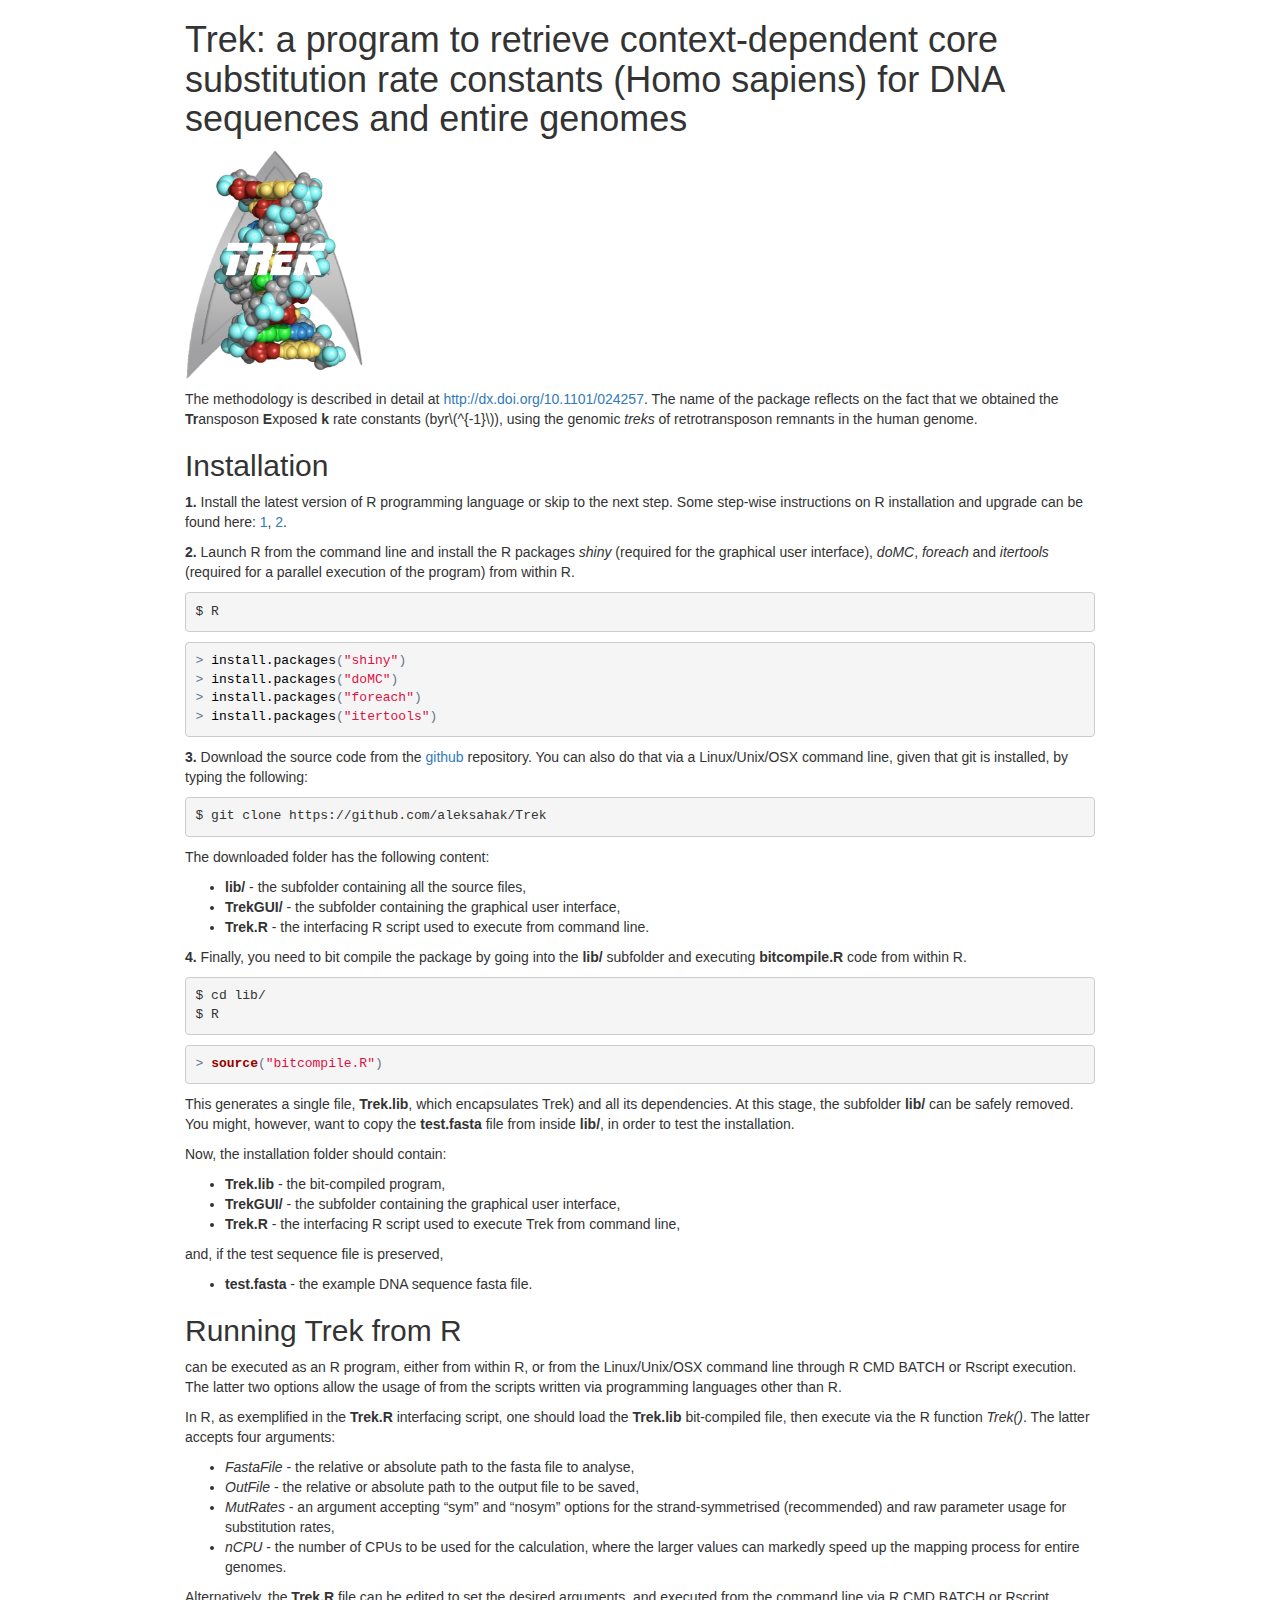
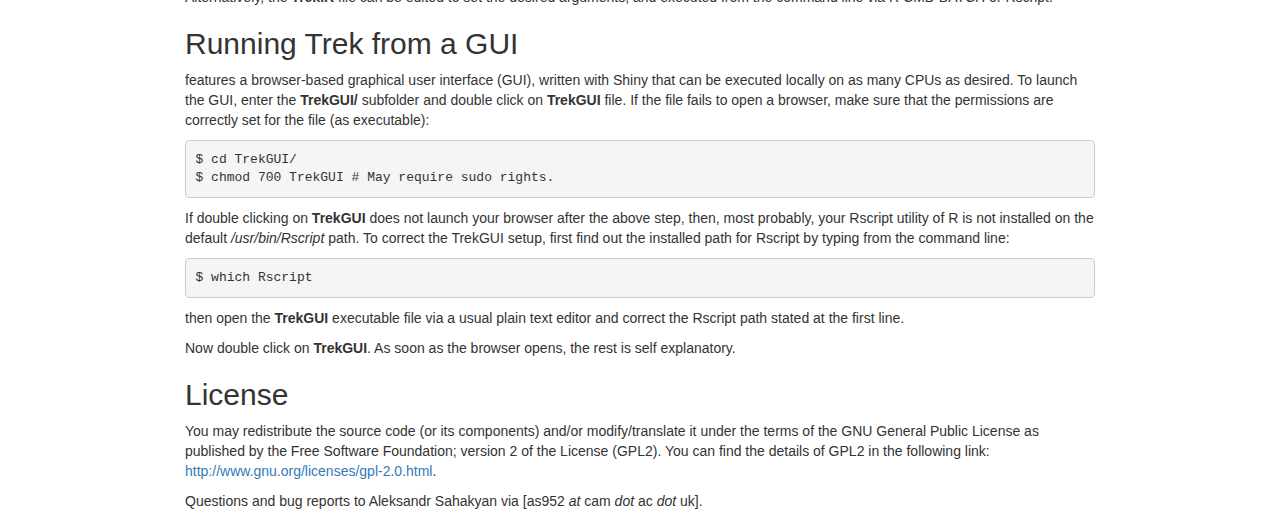
==== commit 19242b7c: "Trek update." ====
--- a/README.html
+++ b/README.html
@@ -9,9 +9,8 @@
 <meta name="generator" content="pandoc" />
 
 
-<meta name="date" content="2015-12-08" />
 
-<title>Trek: a program to retrieve context-dependent core substitution rate constants (Homo sapiens) for DNA sequences and entire genomes</title>
+<title></title>
 
 <script src="data:application/x-javascript,%2F%2A%21%20jQuery%20v1%2E11%2E0%20%7C%20%28c%29%202005%2C%202014%20jQuery%20Foundation%2C%20Inc%2E%20%7C%20jquery%2Eorg%2Flicense%20%2A%2F%0A%21function%28a%2Cb%29%7B%22object%22%3D%3Dtypeof%20module%26%26%22object%22%3D%3Dtypeof%20module%2Eexports%3Fmodule%2Eexports%3Da%2Edocument%3Fb%28a%2C%210%29%3Afunction%28a%29%7Bif%28%21a%2Edocument%29throw%20new%20Error%28%22jQuery%20requires%20a%20window%20with%20a%20document%22%29%3Breturn%20b%28a%29%7D%3Ab%28a%29%7D%28%22undefined%22%21%3Dtypeof%20window%3Fwindow%3Athis%2Cfunction%28a%2Cb%29%7Bvar%20c%3D%5B%5D%2Cd%3Dc%2Eslice%2Ce%3Dc%2Econcat%2Cf%3Dc%2Epush%2Cg%3Dc%2EindexOf%2Ch%3D%7B%7D%2Ci%3Dh%2EtoString%2Cj%3Dh%2EhasOwnProperty%2Ck%3D%22%22%2Etrim%2Cl%3D%7B%7D%2Cm%3D%221%2E11%2E0%22%2Cn%3Dfunction%28a%2Cb%29%7Breturn%20new%20n%2Efn%2Einit%28a%2Cb%29%7D%2Co%3D%2F%5E%5B%5Cs%5CuFEFF%5CxA0%5D%2B%7C%5B%5Cs%5CuFEFF%5CxA0%5D%2B%24%2Fg%2Cp%3D%2F%5E%2Dms%2D%2F%2Cq%3D%2F%2D%28%5B%5Cda%2Dz%5D%29%2Fgi%2Cr%3Dfunction%28a%2Cb%29%7Breturn%20b%2EtoUpperCase%28%29%7D%3Bn%2Efn%3Dn%2Eprototype%3D%7Bjquery%3Am%2Cconstructor%3An%2Cselector%3A%22%22%2Clength%3A0%2CtoArray%3Afunction%28%29%7Breturn%20d%2Ecall%28this%29%7D%2Cget%3Afunction%28a%29%7Breturn%20null%21%3Da%3F0%3Ea%3Fthis%5Ba%2Bthis%2Elength%5D%3Athis%5Ba%5D%3Ad%2Ecall%28this%29%7D%2CpushStack%3Afunction%28a%29%7Bvar%20b%3Dn%2Emerge%28this%2Econstructor%28%29%2Ca%29%3Breturn%20b%2EprevObject%3Dthis%2Cb%2Econtext%3Dthis%2Econtext%2Cb%7D%2Ceach%3Afunction%28a%2Cb%29%7Breturn%20n%2Eeach%28this%2Ca%2Cb%29%7D%2Cmap%3Afunction%28a%29%7Breturn%20this%2EpushStack%28n%2Emap%28this%2Cfunction%28b%2Cc%29%7Breturn%20a%2Ecall%28b%2Cc%2Cb%29%7D%29%29%7D%2Cslice%3Afunction%28%29%7Breturn%20this%2EpushStack%28d%2Eapply%28this%2Carguments%29%29%7D%2Cfirst%3Afunction%28%29%7Breturn%20this%2Eeq%280%29%7D%2Clast%3Afunction%28%29%7Breturn%20this%2Eeq%28%2D1%29%7D%2Ceq%3Afunction%28a%29%7Bvar%20b%3Dthis%2Elength%2Cc%3D%2Ba%2B%280%3Ea%3Fb%3A0%29%3Breturn%20this%2EpushStack%28c%3E%3D0%26%26b%3Ec%3F%5Bthis%5Bc%5D%5D%3A%5B%5D%29%7D%2Cend%3Afunction%28%29%7Breturn%20this%2EprevObject%7C%7Cthis%2Econstructor%28null%29%7D%2Cpush%3Af%2Csort%3Ac%2Esort%2Csplice%3Ac%2Esplice%7D%2Cn%2Eextend%3Dn%2Efn%2Eextend%3Dfunction%28%29%7Bvar%20a%2Cb%2Cc%2Cd%2Ce%2Cf%2Cg%3Darguments%5B0%5D%7C%7C%7B%7D%2Ch%3D1%2Ci%3Darguments%2Elength%2Cj%3D%211%3Bfor%28%22boolean%22%3D%3Dtypeof%20g%26%26%28j%3Dg%2Cg%3Darguments%5Bh%5D%7C%7C%7B%7D%2Ch%2B%2B%29%2C%22object%22%3D%3Dtypeof%20g%7C%7Cn%2EisFunction%28g%29%7C%7C%28g%3D%7B%7D%29%2Ch%3D%3D%3Di%26%26%28g%3Dthis%2Ch%2D%2D%29%3Bi%3Eh%3Bh%2B%2B%29if%28null%21%3D%28e%3Darguments%5Bh%5D%29%29for%28d%20in%20e%29a%3Dg%5Bd%5D%2Cc%3De%5Bd%5D%2Cg%21%3D%3Dc%26%26%28j%26%26c%26%26%28n%2EisPlainObject%28c%29%7C%7C%28b%3Dn%2EisArray%28c%29%29%29%3F%28b%3F%28b%3D%211%2Cf%3Da%26%26n%2EisArray%28a%29%3Fa%3A%5B%5D%29%3Af%3Da%26%26n%2EisPlainObject%28a%29%3Fa%3A%7B%7D%2Cg%5Bd%5D%3Dn%2Eextend%28j%2Cf%2Cc%29%29%3Avoid%200%21%3D%3Dc%26%26%28g%5Bd%5D%3Dc%29%29%3Breturn%20g%7D%2Cn%2Eextend%28%7Bexpando%3A%22jQuery%22%2B%28m%2BMath%2Erandom%28%29%29%2Ereplace%28%2F%5CD%2Fg%2C%22%22%29%2CisReady%3A%210%2Cerror%3Afunction%28a%29%7Bthrow%20new%20Error%28a%29%7D%2Cnoop%3Afunction%28%29%7B%7D%2CisFunction%3Afunction%28a%29%7Breturn%22function%22%3D%3D%3Dn%2Etype%28a%29%7D%2CisArray%3AArray%2EisArray%7C%7Cfunction%28a%29%7Breturn%22array%22%3D%3D%3Dn%2Etype%28a%29%7D%2CisWindow%3Afunction%28a%29%7Breturn%20null%21%3Da%26%26a%3D%3Da%2Ewindow%7D%2CisNumeric%3Afunction%28a%29%7Breturn%20a%2DparseFloat%28a%29%3E%3D0%7D%2CisEmptyObject%3Afunction%28a%29%7Bvar%20b%3Bfor%28b%20in%20a%29return%211%3Breturn%210%7D%2CisPlainObject%3Afunction%28a%29%7Bvar%20b%3Bif%28%21a%7C%7C%22object%22%21%3D%3Dn%2Etype%28a%29%7C%7Ca%2EnodeType%7C%7Cn%2EisWindow%28a%29%29return%211%3Btry%7Bif%28a%2Econstructor%26%26%21j%2Ecall%28a%2C%22constructor%22%29%26%26%21j%2Ecall%28a%2Econstructor%2Eprototype%2C%22isPrototypeOf%22%29%29return%211%7Dcatch%28c%29%7Breturn%211%7Dif%28l%2EownLast%29for%28b%20in%20a%29return%20j%2Ecall%28a%2Cb%29%3Bfor%28b%20in%20a%29%3Breturn%20void%200%3D%3D%3Db%7C%7Cj%2Ecall%28a%2Cb%29%7D%2Ctype%3Afunction%28a%29%7Breturn%20null%3D%3Da%3Fa%2B%22%22%3A%22object%22%3D%3Dtypeof%20a%7C%7C%22function%22%3D%3Dtypeof%20a%3Fh%5Bi%2Ecall%28a%29%5D%7C%7C%22object%22%3Atypeof%20a%7D%2CglobalEval%3Afunction%28b%29%7Bb%26%26n%2Etrim%28b%29%26%26%28a%2EexecScript%7C%7Cfunction%28b%29%7Ba%2Eeval%2Ecall%28a%2Cb%29%7D%29%28b%29%7D%2CcamelCase%3Afunction%28a%29%7Breturn%20a%2Ereplace%28p%2C%22ms%2D%22%29%2Ereplace%28q%2Cr%29%7D%2CnodeName%3Afunction%28a%2Cb%29%7Breturn%20a%2EnodeName%26%26a%2EnodeName%2EtoLowerCase%28%29%3D%3D%3Db%2EtoLowerCase%28%29%7D%2Ceach%3Afunction%28a%2Cb%2Cc%29%7Bvar%20d%2Ce%3D0%2Cf%3Da%2Elength%2Cg%3Ds%28a%29%3Bif%28c%29%7Bif%28g%29%7Bfor%28%3Bf%3Ee%3Be%2B%2B%29if%28d%3Db%2Eapply%28a%5Be%5D%2Cc%29%2Cd%3D%3D%3D%211%29break%7Delse%20for%28e%20in%20a%29if%28d%3Db%2Eapply%28a%5Be%5D%2Cc%29%2Cd%3D%3D%3D%211%29break%7Delse%20if%28g%29%7Bfor%28%3Bf%3Ee%3Be%2B%2B%29if%28d%3Db%2Ecall%28a%5Be%5D%2Ce%2Ca%5Be%5D%29%2Cd%3D%3D%3D%211%29break%7Delse%20for%28e%20in%20a%29if%28d%3Db%2Ecall%28a%5Be%5D%2Ce%2Ca%5Be%5D%29%2Cd%3D%3D%3D%211%29break%3Breturn%20a%7D%2Ctrim%3Ak%26%26%21k%2Ecall%28%22%5Cufeff%5Cxa0%22%29%3Ffunction%28a%29%7Breturn%20null%3D%3Da%3F%22%22%3Ak%2Ecall%28a%29%7D%3Afunction%28a%29%7Breturn%20null%3D%3Da%3F%22%22%3A%28a%2B%22%22%29%2Ereplace%28o%2C%22%22%29%7D%2CmakeArray%3Afunction%28a%2Cb%29%7Bvar%20c%3Db%7C%7C%5B%5D%3Breturn%20null%21%3Da%26%26%28s%28Object%28a%29%29%3Fn%2Emerge%28c%2C%22string%22%3D%3Dtypeof%20a%3F%5Ba%5D%3Aa%29%3Af%2Ecall%28c%2Ca%29%29%2Cc%7D%2CinArray%3Afunction%28a%2Cb%2Cc%29%7Bvar%20d%3Bif%28b%29%7Bif%28g%29return%20g%2Ecall%28b%2Ca%2Cc%29%3Bfor%28d%3Db%2Elength%2Cc%3Dc%3F0%3Ec%3FMath%2Emax%280%2Cd%2Bc%29%3Ac%3A0%3Bd%3Ec%3Bc%2B%2B%29if%28c%20in%20b%26%26b%5Bc%5D%3D%3D%3Da%29return%20c%7Dreturn%2D1%7D%2Cmerge%3Afunction%28a%2Cb%29%7Bvar%20c%3D%2Bb%2Elength%2Cd%3D0%2Ce%3Da%2Elength%3Bwhile%28c%3Ed%29a%5Be%2B%2B%5D%3Db%5Bd%2B%2B%5D%3Bif%28c%21%3D%3Dc%29while%28void%200%21%3D%3Db%5Bd%5D%29a%5Be%2B%2B%5D%3Db%5Bd%2B%2B%5D%3Breturn%20a%2Elength%3De%2Ca%7D%2Cgrep%3Afunction%28a%2Cb%2Cc%29%7Bfor%28var%20d%2Ce%3D%5B%5D%2Cf%3D0%2Cg%3Da%2Elength%2Ch%3D%21c%3Bg%3Ef%3Bf%2B%2B%29d%3D%21b%28a%5Bf%5D%2Cf%29%2Cd%21%3D%3Dh%26%26e%2Epush%28a%5Bf%5D%29%3Breturn%20e%7D%2Cmap%3Afunction%28a%2Cb%2Cc%29%7Bvar%20d%2Cf%3D0%2Cg%3Da%2Elength%2Ch%3Ds%28a%29%2Ci%3D%5B%5D%3Bif%28h%29for%28%3Bg%3Ef%3Bf%2B%2B%29d%3Db%28a%5Bf%5D%2Cf%2Cc%29%2Cnull%21%3Dd%26%26i%2Epush%28d%29%3Belse%20for%28f%20in%20a%29d%3Db%28a%5Bf%5D%2Cf%2Cc%29%2Cnull%21%3Dd%26%26i%2Epush%28d%29%3Breturn%20e%2Eapply%28%5B%5D%2Ci%29%7D%2Cguid%3A1%2Cproxy%3Afunction%28a%2Cb%29%7Bvar%20c%2Ce%2Cf%3Breturn%22string%22%3D%3Dtypeof%20b%26%26%28f%3Da%5Bb%5D%2Cb%3Da%2Ca%3Df%29%2Cn%2EisFunction%28a%29%3F%28c%3Dd%2Ecall%28arguments%2C2%29%2Ce%3Dfunction%28%29%7Breturn%20a%2Eapply%28b%7C%7Cthis%2Cc%2Econcat%28d%2Ecall%28arguments%29%29%29%7D%2Ce%2Eguid%3Da%2Eguid%3Da%2Eguid%7C%7Cn%2Eguid%2B%2B%2Ce%29%3Avoid%200%7D%2Cnow%3Afunction%28%29%7Breturn%2Bnew%20Date%7D%2Csupport%3Al%7D%29%2Cn%2Eeach%28%22Boolean%20Number%20String%20Function%20Array%20Date%20RegExp%20Object%20Error%22%2Esplit%28%22%20%22%29%2Cfunction%28a%2Cb%29%7Bh%5B%22%5Bobject%20%22%2Bb%2B%22%5D%22%5D%3Db%2EtoLowerCase%28%29%7D%29%3Bfunction%20s%28a%29%7Bvar%20b%3Da%2Elength%2Cc%3Dn%2Etype%28a%29%3Breturn%22function%22%3D%3D%3Dc%7C%7Cn%2EisWindow%28a%29%3F%211%3A1%3D%3D%3Da%2EnodeType%26%26b%3F%210%3A%22array%22%3D%3D%3Dc%7C%7C0%3D%3D%3Db%7C%7C%22number%22%3D%3Dtypeof%20b%26%26b%3E0%26%26b%2D1%20in%20a%7Dvar%20t%3Dfunction%28a%29%7Bvar%20b%2Cc%2Cd%2Ce%2Cf%2Cg%2Ch%2Ci%2Cj%2Ck%2Cl%2Cm%2Cn%2Co%2Cp%2Cq%2Cr%2Cs%3D%22sizzle%22%2B%2Dnew%20Date%2Ct%3Da%2Edocument%2Cu%3D0%2Cv%3D0%2Cw%3Deb%28%29%2Cx%3Deb%28%29%2Cy%3Deb%28%29%2Cz%3Dfunction%28a%2Cb%29%7Breturn%20a%3D%3D%3Db%26%26%28j%3D%210%29%2C0%7D%2CA%3D%22undefined%22%2CB%3D1%3C%3C31%2CC%3D%7B%7D%2EhasOwnProperty%2CD%3D%5B%5D%2CE%3DD%2Epop%2CF%3DD%2Epush%2CG%3DD%2Epush%2CH%3DD%2Eslice%2CI%3DD%2EindexOf%7C%7Cfunction%28a%29%7Bfor%28var%20b%3D0%2Cc%3Dthis%2Elength%3Bc%3Eb%3Bb%2B%2B%29if%28this%5Bb%5D%3D%3D%3Da%29return%20b%3Breturn%2D1%7D%2CJ%3D%22checked%7Cselected%7Casync%7Cautofocus%7Cautoplay%7Ccontrols%7Cdefer%7Cdisabled%7Chidden%7Cismap%7Cloop%7Cmultiple%7Copen%7Creadonly%7Crequired%7Cscoped%22%2CK%3D%22%5B%5C%5Cx20%5C%5Ct%5C%5Cr%5C%5Cn%5C%5Cf%5D%22%2CL%3D%22%28%3F%3A%5C%5C%5C%5C%2E%7C%5B%5C%5Cw%2D%5D%7C%5B%5E%5C%5Cx00%2D%5C%5Cxa0%5D%29%2B%22%2CM%3DL%2Ereplace%28%22w%22%2C%22w%23%22%29%2CN%3D%22%5C%5C%5B%22%2BK%2B%22%2A%28%22%2BL%2B%22%29%22%2BK%2B%22%2A%28%3F%3A%28%5B%2A%5E%24%7C%21%7E%5D%3F%3D%29%22%2BK%2B%22%2A%28%3F%3A%28%5B%27%5C%22%5D%29%28%28%3F%3A%5C%5C%5C%5C%2E%7C%5B%5E%5C%5C%5C%5C%5D%29%2A%3F%29%5C%5C3%7C%28%22%2BM%2B%22%29%7C%29%7C%29%22%2BK%2B%22%2A%5C%5C%5D%22%2CO%3D%22%3A%28%22%2BL%2B%22%29%28%3F%3A%5C%5C%28%28%28%5B%27%5C%22%5D%29%28%28%3F%3A%5C%5C%5C%5C%2E%7C%5B%5E%5C%5C%5C%5C%5D%29%2A%3F%29%5C%5C3%7C%28%28%3F%3A%5C%5C%5C%5C%2E%7C%5B%5E%5C%5C%5C%5C%28%29%5B%5C%5C%5D%5D%7C%22%2BN%2Ereplace%283%2C8%29%2B%22%29%2A%29%7C%2E%2A%29%5C%5C%29%7C%29%22%2CP%3Dnew%20RegExp%28%22%5E%22%2BK%2B%22%2B%7C%28%28%3F%3A%5E%7C%5B%5E%5C%5C%5C%5C%5D%29%28%3F%3A%5C%5C%5C%5C%2E%29%2A%29%22%2BK%2B%22%2B%24%22%2C%22g%22%29%2CQ%3Dnew%20RegExp%28%22%5E%22%2BK%2B%22%2A%2C%22%2BK%2B%22%2A%22%29%2CR%3Dnew%20RegExp%28%22%5E%22%2BK%2B%22%2A%28%5B%3E%2B%7E%5D%7C%22%2BK%2B%22%29%22%2BK%2B%22%2A%22%29%2CS%3Dnew%20RegExp%28%22%3D%22%2BK%2B%22%2A%28%5B%5E%5C%5C%5D%27%5C%22%5D%2A%3F%29%22%2BK%2B%22%2A%5C%5C%5D%22%2C%22g%22%29%2CT%3Dnew%20RegExp%28O%29%2CU%3Dnew%20RegExp%28%22%5E%22%2BM%2B%22%24%22%29%2CV%3D%7BID%3Anew%20RegExp%28%22%5E%23%28%22%2BL%2B%22%29%22%29%2CCLASS%3Anew%20RegExp%28%22%5E%5C%5C%2E%28%22%2BL%2B%22%29%22%29%2CTAG%3Anew%20RegExp%28%22%5E%28%22%2BL%2Ereplace%28%22w%22%2C%22w%2A%22%29%2B%22%29%22%29%2CATTR%3Anew%20RegExp%28%22%5E%22%2BN%29%2CPSEUDO%3Anew%20RegExp%28%22%5E%22%2BO%29%2CCHILD%3Anew%20RegExp%28%22%5E%3A%28only%7Cfirst%7Clast%7Cnth%7Cnth%2Dlast%29%2D%28child%7Cof%2Dtype%29%28%3F%3A%5C%5C%28%22%2BK%2B%22%2A%28even%7Codd%7C%28%28%5B%2B%2D%5D%7C%29%28%5C%5Cd%2A%29n%7C%29%22%2BK%2B%22%2A%28%3F%3A%28%5B%2B%2D%5D%7C%29%22%2BK%2B%22%2A%28%5C%5Cd%2B%29%7C%29%29%22%2BK%2B%22%2A%5C%5C%29%7C%29%22%2C%22i%22%29%2Cbool%3Anew%20RegExp%28%22%5E%28%3F%3A%22%2BJ%2B%22%29%24%22%2C%22i%22%29%2CneedsContext%3Anew%20RegExp%28%22%5E%22%2BK%2B%22%2A%5B%3E%2B%7E%5D%7C%3A%28even%7Codd%7Ceq%7Cgt%7Clt%7Cnth%7Cfirst%7Clast%29%28%3F%3A%5C%5C%28%22%2BK%2B%22%2A%28%28%3F%3A%2D%5C%5Cd%29%3F%5C%5Cd%2A%29%22%2BK%2B%22%2A%5C%5C%29%7C%29%28%3F%3D%5B%5E%2D%5D%7C%24%29%22%2C%22i%22%29%7D%2CW%3D%2F%5E%28%3F%3Ainput%7Cselect%7Ctextarea%7Cbutton%29%24%2Fi%2CX%3D%2F%5Eh%5Cd%24%2Fi%2CY%3D%2F%5E%5B%5E%7B%5D%2B%5C%7B%5Cs%2A%5C%5Bnative%20%5Cw%2F%2CZ%3D%2F%5E%28%3F%3A%23%28%5B%5Cw%2D%5D%2B%29%7C%28%5Cw%2B%29%7C%5C%2E%28%5B%5Cw%2D%5D%2B%29%29%24%2F%2C%24%3D%2F%5B%2B%7E%5D%2F%2C%5F%3D%2F%27%7C%5C%5C%2Fg%2Cab%3Dnew%20RegExp%28%22%5C%5C%5C%5C%28%5B%5C%5Cda%2Df%5D%7B1%2C6%7D%22%2BK%2B%22%3F%7C%28%22%2BK%2B%22%29%7C%2E%29%22%2C%22ig%22%29%2Cbb%3Dfunction%28a%2Cb%2Cc%29%7Bvar%20d%3D%220x%22%2Bb%2D65536%3Breturn%20d%21%3D%3Dd%7C%7Cc%3Fb%3A0%3Ed%3FString%2EfromCharCode%28d%2B65536%29%3AString%2EfromCharCode%28d%3E%3E10%7C55296%2C1023%26d%7C56320%29%7D%3Btry%7BG%2Eapply%28D%3DH%2Ecall%28t%2EchildNodes%29%2Ct%2EchildNodes%29%2CD%5Bt%2EchildNodes%2Elength%5D%2EnodeType%7Dcatch%28cb%29%7BG%3D%7Bapply%3AD%2Elength%3Ffunction%28a%2Cb%29%7BF%2Eapply%28a%2CH%2Ecall%28b%29%29%7D%3Afunction%28a%2Cb%29%7Bvar%20c%3Da%2Elength%2Cd%3D0%3Bwhile%28a%5Bc%2B%2B%5D%3Db%5Bd%2B%2B%5D%29%3Ba%2Elength%3Dc%2D1%7D%7D%7Dfunction%20db%28a%2Cb%2Cd%2Ce%29%7Bvar%20f%2Cg%2Ch%2Ci%2Cj%2Cm%2Cp%2Cq%2Cu%2Cv%3Bif%28%28b%3Fb%2EownerDocument%7C%7Cb%3At%29%21%3D%3Dl%26%26k%28b%29%2Cb%3Db%7C%7Cl%2Cd%3Dd%7C%7C%5B%5D%2C%21a%7C%7C%22string%22%21%3Dtypeof%20a%29return%20d%3Bif%281%21%3D%3D%28i%3Db%2EnodeType%29%26%269%21%3D%3Di%29return%5B%5D%3Bif%28n%26%26%21e%29%7Bif%28f%3DZ%2Eexec%28a%29%29if%28h%3Df%5B1%5D%29%7Bif%289%3D%3D%3Di%29%7Bif%28g%3Db%2EgetElementById%28h%29%2C%21g%7C%7C%21g%2EparentNode%29return%20d%3Bif%28g%2Eid%3D%3D%3Dh%29return%20d%2Epush%28g%29%2Cd%7Delse%20if%28b%2EownerDocument%26%26%28g%3Db%2EownerDocument%2EgetElementById%28h%29%29%26%26r%28b%2Cg%29%26%26g%2Eid%3D%3D%3Dh%29return%20d%2Epush%28g%29%2Cd%7Delse%7Bif%28f%5B2%5D%29return%20G%2Eapply%28d%2Cb%2EgetElementsByTagName%28a%29%29%2Cd%3Bif%28%28h%3Df%5B3%5D%29%26%26c%2EgetElementsByClassName%26%26b%2EgetElementsByClassName%29return%20G%2Eapply%28d%2Cb%2EgetElementsByClassName%28h%29%29%2Cd%7Dif%28c%2Eqsa%26%26%28%21o%7C%7C%21o%2Etest%28a%29%29%29%7Bif%28q%3Dp%3Ds%2Cu%3Db%2Cv%3D9%3D%3D%3Di%26%26a%2C1%3D%3D%3Di%26%26%22object%22%21%3D%3Db%2EnodeName%2EtoLowerCase%28%29%29%7Bm%3Dob%28a%29%2C%28p%3Db%2EgetAttribute%28%22id%22%29%29%3Fq%3Dp%2Ereplace%28%5F%2C%22%5C%5C%24%26%22%29%3Ab%2EsetAttribute%28%22id%22%2Cq%29%2Cq%3D%22%5Bid%3D%27%22%2Bq%2B%22%27%5D%20%22%2Cj%3Dm%2Elength%3Bwhile%28j%2D%2D%29m%5Bj%5D%3Dq%2Bpb%28m%5Bj%5D%29%3Bu%3D%24%2Etest%28a%29%26%26mb%28b%2EparentNode%29%7C%7Cb%2Cv%3Dm%2Ejoin%28%22%2C%22%29%7Dif%28v%29try%7Breturn%20G%2Eapply%28d%2Cu%2EquerySelectorAll%28v%29%29%2Cd%7Dcatch%28w%29%7B%7Dfinally%7Bp%7C%7Cb%2EremoveAttribute%28%22id%22%29%7D%7D%7Dreturn%20xb%28a%2Ereplace%28P%2C%22%241%22%29%2Cb%2Cd%2Ce%29%7Dfunction%20eb%28%29%7Bvar%20a%3D%5B%5D%3Bfunction%20b%28c%2Ce%29%7Breturn%20a%2Epush%28c%2B%22%20%22%29%3Ed%2EcacheLength%26%26delete%20b%5Ba%2Eshift%28%29%5D%2Cb%5Bc%2B%22%20%22%5D%3De%7Dreturn%20b%7Dfunction%20fb%28a%29%7Breturn%20a%5Bs%5D%3D%210%2Ca%7Dfunction%20gb%28a%29%7Bvar%20b%3Dl%2EcreateElement%28%22div%22%29%3Btry%7Breturn%21%21a%28b%29%7Dcatch%28c%29%7Breturn%211%7Dfinally%7Bb%2EparentNode%26%26b%2EparentNode%2EremoveChild%28b%29%2Cb%3Dnull%7D%7Dfunction%20hb%28a%2Cb%29%7Bvar%20c%3Da%2Esplit%28%22%7C%22%29%2Ce%3Da%2Elength%3Bwhile%28e%2D%2D%29d%2EattrHandle%5Bc%5Be%5D%5D%3Db%7Dfunction%20ib%28a%2Cb%29%7Bvar%20c%3Db%26%26a%2Cd%3Dc%26%261%3D%3D%3Da%2EnodeType%26%261%3D%3D%3Db%2EnodeType%26%26%28%7Eb%2EsourceIndex%7C%7CB%29%2D%28%7Ea%2EsourceIndex%7C%7CB%29%3Bif%28d%29return%20d%3Bif%28c%29while%28c%3Dc%2EnextSibling%29if%28c%3D%3D%3Db%29return%2D1%3Breturn%20a%3F1%3A%2D1%7Dfunction%20jb%28a%29%7Breturn%20function%28b%29%7Bvar%20c%3Db%2EnodeName%2EtoLowerCase%28%29%3Breturn%22input%22%3D%3D%3Dc%26%26b%2Etype%3D%3D%3Da%7D%7Dfunction%20kb%28a%29%7Breturn%20function%28b%29%7Bvar%20c%3Db%2EnodeName%2EtoLowerCase%28%29%3Breturn%28%22input%22%3D%3D%3Dc%7C%7C%22button%22%3D%3D%3Dc%29%26%26b%2Etype%3D%3D%3Da%7D%7Dfunction%20lb%28a%29%7Breturn%20fb%28function%28b%29%7Breturn%20b%3D%2Bb%2Cfb%28function%28c%2Cd%29%7Bvar%20e%2Cf%3Da%28%5B%5D%2Cc%2Elength%2Cb%29%2Cg%3Df%2Elength%3Bwhile%28g%2D%2D%29c%5Be%3Df%5Bg%5D%5D%26%26%28c%5Be%5D%3D%21%28d%5Be%5D%3Dc%5Be%5D%29%29%7D%29%7D%29%7Dfunction%20mb%28a%29%7Breturn%20a%26%26typeof%20a%2EgetElementsByTagName%21%3D%3DA%26%26a%7Dc%3Ddb%2Esupport%3D%7B%7D%2Cf%3Ddb%2EisXML%3Dfunction%28a%29%7Bvar%20b%3Da%26%26%28a%2EownerDocument%7C%7Ca%29%2EdocumentElement%3Breturn%20b%3F%22HTML%22%21%3D%3Db%2EnodeName%3A%211%7D%2Ck%3Ddb%2EsetDocument%3Dfunction%28a%29%7Bvar%20b%2Ce%3Da%3Fa%2EownerDocument%7C%7Ca%3At%2Cg%3De%2EdefaultView%3Breturn%20e%21%3D%3Dl%26%269%3D%3D%3De%2EnodeType%26%26e%2EdocumentElement%3F%28l%3De%2Cm%3De%2EdocumentElement%2Cn%3D%21f%28e%29%2Cg%26%26g%21%3D%3Dg%2Etop%26%26%28g%2EaddEventListener%3Fg%2EaddEventListener%28%22unload%22%2Cfunction%28%29%7Bk%28%29%7D%2C%211%29%3Ag%2EattachEvent%26%26g%2EattachEvent%28%22onunload%22%2Cfunction%28%29%7Bk%28%29%7D%29%29%2Cc%2Eattributes%3Dgb%28function%28a%29%7Breturn%20a%2EclassName%3D%22i%22%2C%21a%2EgetAttribute%28%22className%22%29%7D%29%2Cc%2EgetElementsByTagName%3Dgb%28function%28a%29%7Breturn%20a%2EappendChild%28e%2EcreateComment%28%22%22%29%29%2C%21a%2EgetElementsByTagName%28%22%2A%22%29%2Elength%7D%29%2Cc%2EgetElementsByClassName%3DY%2Etest%28e%2EgetElementsByClassName%29%26%26gb%28function%28a%29%7Breturn%20a%2EinnerHTML%3D%22%3Cdiv%20class%3D%27a%27%3E%3C%2Fdiv%3E%3Cdiv%20class%3D%27a%20i%27%3E%3C%2Fdiv%3E%22%2Ca%2EfirstChild%2EclassName%3D%22i%22%2C2%3D%3D%3Da%2EgetElementsByClassName%28%22i%22%29%2Elength%7D%29%2Cc%2EgetById%3Dgb%28function%28a%29%7Breturn%20m%2EappendChild%28a%29%2Eid%3Ds%2C%21e%2EgetElementsByName%7C%7C%21e%2EgetElementsByName%28s%29%2Elength%7D%29%2Cc%2EgetById%3F%28d%2Efind%2EID%3Dfunction%28a%2Cb%29%7Bif%28typeof%20b%2EgetElementById%21%3D%3DA%26%26n%29%7Bvar%20c%3Db%2EgetElementById%28a%29%3Breturn%20c%26%26c%2EparentNode%3F%5Bc%5D%3A%5B%5D%7D%7D%2Cd%2Efilter%2EID%3Dfunction%28a%29%7Bvar%20b%3Da%2Ereplace%28ab%2Cbb%29%3Breturn%20function%28a%29%7Breturn%20a%2EgetAttribute%28%22id%22%29%3D%3D%3Db%7D%7D%29%3A%28delete%20d%2Efind%2EID%2Cd%2Efilter%2EID%3Dfunction%28a%29%7Bvar%20b%3Da%2Ereplace%28ab%2Cbb%29%3Breturn%20function%28a%29%7Bvar%20c%3Dtypeof%20a%2EgetAttributeNode%21%3D%3DA%26%26a%2EgetAttributeNode%28%22id%22%29%3Breturn%20c%26%26c%2Evalue%3D%3D%3Db%7D%7D%29%2Cd%2Efind%2ETAG%3Dc%2EgetElementsByTagName%3Ffunction%28a%2Cb%29%7Breturn%20typeof%20b%2EgetElementsByTagName%21%3D%3DA%3Fb%2EgetElementsByTagName%28a%29%3Avoid%200%7D%3Afunction%28a%2Cb%29%7Bvar%20c%2Cd%3D%5B%5D%2Ce%3D0%2Cf%3Db%2EgetElementsByTagName%28a%29%3Bif%28%22%2A%22%3D%3D%3Da%29%7Bwhile%28c%3Df%5Be%2B%2B%5D%291%3D%3D%3Dc%2EnodeType%26%26d%2Epush%28c%29%3Breturn%20d%7Dreturn%20f%7D%2Cd%2Efind%2ECLASS%3Dc%2EgetElementsByClassName%26%26function%28a%2Cb%29%7Breturn%20typeof%20b%2EgetElementsByClassName%21%3D%3DA%26%26n%3Fb%2EgetElementsByClassName%28a%29%3Avoid%200%7D%2Cp%3D%5B%5D%2Co%3D%5B%5D%2C%28c%2Eqsa%3DY%2Etest%28e%2EquerySelectorAll%29%29%26%26%28gb%28function%28a%29%7Ba%2EinnerHTML%3D%22%3Cselect%20t%3D%27%27%3E%3Coption%20selected%3D%27%27%3E%3C%2Foption%3E%3C%2Fselect%3E%22%2Ca%2EquerySelectorAll%28%22%5Bt%5E%3D%27%27%5D%22%29%2Elength%26%26o%2Epush%28%22%5B%2A%5E%24%5D%3D%22%2BK%2B%22%2A%28%3F%3A%27%27%7C%5C%22%5C%22%29%22%29%2Ca%2EquerySelectorAll%28%22%5Bselected%5D%22%29%2Elength%7C%7Co%2Epush%28%22%5C%5C%5B%22%2BK%2B%22%2A%28%3F%3Avalue%7C%22%2BJ%2B%22%29%22%29%2Ca%2EquerySelectorAll%28%22%3Achecked%22%29%2Elength%7C%7Co%2Epush%28%22%3Achecked%22%29%7D%29%2Cgb%28function%28a%29%7Bvar%20b%3De%2EcreateElement%28%22input%22%29%3Bb%2EsetAttribute%28%22type%22%2C%22hidden%22%29%2Ca%2EappendChild%28b%29%2EsetAttribute%28%22name%22%2C%22D%22%29%2Ca%2EquerySelectorAll%28%22%5Bname%3Dd%5D%22%29%2Elength%26%26o%2Epush%28%22name%22%2BK%2B%22%2A%5B%2A%5E%24%7C%21%7E%5D%3F%3D%22%29%2Ca%2EquerySelectorAll%28%22%3Aenabled%22%29%2Elength%7C%7Co%2Epush%28%22%3Aenabled%22%2C%22%3Adisabled%22%29%2Ca%2EquerySelectorAll%28%22%2A%2C%3Ax%22%29%2Co%2Epush%28%22%2C%2E%2A%3A%22%29%7D%29%29%2C%28c%2EmatchesSelector%3DY%2Etest%28q%3Dm%2EwebkitMatchesSelector%7C%7Cm%2EmozMatchesSelector%7C%7Cm%2EoMatchesSelector%7C%7Cm%2EmsMatchesSelector%29%29%26%26gb%28function%28a%29%7Bc%2EdisconnectedMatch%3Dq%2Ecall%28a%2C%22div%22%29%2Cq%2Ecall%28a%2C%22%5Bs%21%3D%27%27%5D%3Ax%22%29%2Cp%2Epush%28%22%21%3D%22%2CO%29%7D%29%2Co%3Do%2Elength%26%26new%20RegExp%28o%2Ejoin%28%22%7C%22%29%29%2Cp%3Dp%2Elength%26%26new%20RegExp%28p%2Ejoin%28%22%7C%22%29%29%2Cb%3DY%2Etest%28m%2EcompareDocumentPosition%29%2Cr%3Db%7C%7CY%2Etest%28m%2Econtains%29%3Ffunction%28a%2Cb%29%7Bvar%20c%3D9%3D%3D%3Da%2EnodeType%3Fa%2EdocumentElement%3Aa%2Cd%3Db%26%26b%2EparentNode%3Breturn%20a%3D%3D%3Dd%7C%7C%21%28%21d%7C%7C1%21%3D%3Dd%2EnodeType%7C%7C%21%28c%2Econtains%3Fc%2Econtains%28d%29%3Aa%2EcompareDocumentPosition%26%2616%26a%2EcompareDocumentPosition%28d%29%29%29%7D%3Afunction%28a%2Cb%29%7Bif%28b%29while%28b%3Db%2EparentNode%29if%28b%3D%3D%3Da%29return%210%3Breturn%211%7D%2Cz%3Db%3Ffunction%28a%2Cb%29%7Bif%28a%3D%3D%3Db%29return%20j%3D%210%2C0%3Bvar%20d%3D%21a%2EcompareDocumentPosition%2D%21b%2EcompareDocumentPosition%3Breturn%20d%3Fd%3A%28d%3D%28a%2EownerDocument%7C%7Ca%29%3D%3D%3D%28b%2EownerDocument%7C%7Cb%29%3Fa%2EcompareDocumentPosition%28b%29%3A1%2C1%26d%7C%7C%21c%2EsortDetached%26%26b%2EcompareDocumentPosition%28a%29%3D%3D%3Dd%3Fa%3D%3D%3De%7C%7Ca%2EownerDocument%3D%3D%3Dt%26%26r%28t%2Ca%29%3F%2D1%3Ab%3D%3D%3De%7C%7Cb%2EownerDocument%3D%3D%3Dt%26%26r%28t%2Cb%29%3F1%3Ai%3FI%2Ecall%28i%2Ca%29%2DI%2Ecall%28i%2Cb%29%3A0%3A4%26d%3F%2D1%3A1%29%7D%3Afunction%28a%2Cb%29%7Bif%28a%3D%3D%3Db%29return%20j%3D%210%2C0%3Bvar%20c%2Cd%3D0%2Cf%3Da%2EparentNode%2Cg%3Db%2EparentNode%2Ch%3D%5Ba%5D%2Ck%3D%5Bb%5D%3Bif%28%21f%7C%7C%21g%29return%20a%3D%3D%3De%3F%2D1%3Ab%3D%3D%3De%3F1%3Af%3F%2D1%3Ag%3F1%3Ai%3FI%2Ecall%28i%2Ca%29%2DI%2Ecall%28i%2Cb%29%3A0%3Bif%28f%3D%3D%3Dg%29return%20ib%28a%2Cb%29%3Bc%3Da%3Bwhile%28c%3Dc%2EparentNode%29h%2Eunshift%28c%29%3Bc%3Db%3Bwhile%28c%3Dc%2EparentNode%29k%2Eunshift%28c%29%3Bwhile%28h%5Bd%5D%3D%3D%3Dk%5Bd%5D%29d%2B%2B%3Breturn%20d%3Fib%28h%5Bd%5D%2Ck%5Bd%5D%29%3Ah%5Bd%5D%3D%3D%3Dt%3F%2D1%3Ak%5Bd%5D%3D%3D%3Dt%3F1%3A0%7D%2Ce%29%3Al%7D%2Cdb%2Ematches%3Dfunction%28a%2Cb%29%7Breturn%20db%28a%2Cnull%2Cnull%2Cb%29%7D%2Cdb%2EmatchesSelector%3Dfunction%28a%2Cb%29%7Bif%28%28a%2EownerDocument%7C%7Ca%29%21%3D%3Dl%26%26k%28a%29%2Cb%3Db%2Ereplace%28S%2C%22%3D%27%241%27%5D%22%29%2C%21%28%21c%2EmatchesSelector%7C%7C%21n%7C%7Cp%26%26p%2Etest%28b%29%7C%7Co%26%26o%2Etest%28b%29%29%29try%7Bvar%20d%3Dq%2Ecall%28a%2Cb%29%3Bif%28d%7C%7Cc%2EdisconnectedMatch%7C%7Ca%2Edocument%26%2611%21%3D%3Da%2Edocument%2EnodeType%29return%20d%7Dcatch%28e%29%7B%7Dreturn%20db%28b%2Cl%2Cnull%2C%5Ba%5D%29%2Elength%3E0%7D%2Cdb%2Econtains%3Dfunction%28a%2Cb%29%7Breturn%28a%2EownerDocument%7C%7Ca%29%21%3D%3Dl%26%26k%28a%29%2Cr%28a%2Cb%29%7D%2Cdb%2Eattr%3Dfunction%28a%2Cb%29%7B%28a%2EownerDocument%7C%7Ca%29%21%3D%3Dl%26%26k%28a%29%3Bvar%20e%3Dd%2EattrHandle%5Bb%2EtoLowerCase%28%29%5D%2Cf%3De%26%26C%2Ecall%28d%2EattrHandle%2Cb%2EtoLowerCase%28%29%29%3Fe%28a%2Cb%2C%21n%29%3Avoid%200%3Breturn%20void%200%21%3D%3Df%3Ff%3Ac%2Eattributes%7C%7C%21n%3Fa%2EgetAttribute%28b%29%3A%28f%3Da%2EgetAttributeNode%28b%29%29%26%26f%2Especified%3Ff%2Evalue%3Anull%7D%2Cdb%2Eerror%3Dfunction%28a%29%7Bthrow%20new%20Error%28%22Syntax%20error%2C%20unrecognized%20expression%3A%20%22%2Ba%29%7D%2Cdb%2EuniqueSort%3Dfunction%28a%29%7Bvar%20b%2Cd%3D%5B%5D%2Ce%3D0%2Cf%3D0%3Bif%28j%3D%21c%2EdetectDuplicates%2Ci%3D%21c%2EsortStable%26%26a%2Eslice%280%29%2Ca%2Esort%28z%29%2Cj%29%7Bwhile%28b%3Da%5Bf%2B%2B%5D%29b%3D%3D%3Da%5Bf%5D%26%26%28e%3Dd%2Epush%28f%29%29%3Bwhile%28e%2D%2D%29a%2Esplice%28d%5Be%5D%2C1%29%7Dreturn%20i%3Dnull%2Ca%7D%2Ce%3Ddb%2EgetText%3Dfunction%28a%29%7Bvar%20b%2Cc%3D%22%22%2Cd%3D0%2Cf%3Da%2EnodeType%3Bif%28f%29%7Bif%281%3D%3D%3Df%7C%7C9%3D%3D%3Df%7C%7C11%3D%3D%3Df%29%7Bif%28%22string%22%3D%3Dtypeof%20a%2EtextContent%29return%20a%2EtextContent%3Bfor%28a%3Da%2EfirstChild%3Ba%3Ba%3Da%2EnextSibling%29c%2B%3De%28a%29%7Delse%20if%283%3D%3D%3Df%7C%7C4%3D%3D%3Df%29return%20a%2EnodeValue%7Delse%20while%28b%3Da%5Bd%2B%2B%5D%29c%2B%3De%28b%29%3Breturn%20c%7D%2Cd%3Ddb%2Eselectors%3D%7BcacheLength%3A50%2CcreatePseudo%3Afb%2Cmatch%3AV%2CattrHandle%3A%7B%7D%2Cfind%3A%7B%7D%2Crelative%3A%7B%22%3E%22%3A%7Bdir%3A%22parentNode%22%2Cfirst%3A%210%7D%2C%22%20%22%3A%7Bdir%3A%22parentNode%22%7D%2C%22%2B%22%3A%7Bdir%3A%22previousSibling%22%2Cfirst%3A%210%7D%2C%22%7E%22%3A%7Bdir%3A%22previousSibling%22%7D%7D%2CpreFilter%3A%7BATTR%3Afunction%28a%29%7Breturn%20a%5B1%5D%3Da%5B1%5D%2Ereplace%28ab%2Cbb%29%2Ca%5B3%5D%3D%28a%5B4%5D%7C%7Ca%5B5%5D%7C%7C%22%22%29%2Ereplace%28ab%2Cbb%29%2C%22%7E%3D%22%3D%3D%3Da%5B2%5D%26%26%28a%5B3%5D%3D%22%20%22%2Ba%5B3%5D%2B%22%20%22%29%2Ca%2Eslice%280%2C4%29%7D%2CCHILD%3Afunction%28a%29%7Breturn%20a%5B1%5D%3Da%5B1%5D%2EtoLowerCase%28%29%2C%22nth%22%3D%3D%3Da%5B1%5D%2Eslice%280%2C3%29%3F%28a%5B3%5D%7C%7Cdb%2Eerror%28a%5B0%5D%29%2Ca%5B4%5D%3D%2B%28a%5B4%5D%3Fa%5B5%5D%2B%28a%5B6%5D%7C%7C1%29%3A2%2A%28%22even%22%3D%3D%3Da%5B3%5D%7C%7C%22odd%22%3D%3D%3Da%5B3%5D%29%29%2Ca%5B5%5D%3D%2B%28a%5B7%5D%2Ba%5B8%5D%7C%7C%22odd%22%3D%3D%3Da%5B3%5D%29%29%3Aa%5B3%5D%26%26db%2Eerror%28a%5B0%5D%29%2Ca%7D%2CPSEUDO%3Afunction%28a%29%7Bvar%20b%2Cc%3D%21a%5B5%5D%26%26a%5B2%5D%3Breturn%20V%2ECHILD%2Etest%28a%5B0%5D%29%3Fnull%3A%28a%5B3%5D%26%26void%200%21%3D%3Da%5B4%5D%3Fa%5B2%5D%3Da%5B4%5D%3Ac%26%26T%2Etest%28c%29%26%26%28b%3Dob%28c%2C%210%29%29%26%26%28b%3Dc%2EindexOf%28%22%29%22%2Cc%2Elength%2Db%29%2Dc%2Elength%29%26%26%28a%5B0%5D%3Da%5B0%5D%2Eslice%280%2Cb%29%2Ca%5B2%5D%3Dc%2Eslice%280%2Cb%29%29%2Ca%2Eslice%280%2C3%29%29%7D%7D%2Cfilter%3A%7BTAG%3Afunction%28a%29%7Bvar%20b%3Da%2Ereplace%28ab%2Cbb%29%2EtoLowerCase%28%29%3Breturn%22%2A%22%3D%3D%3Da%3Ffunction%28%29%7Breturn%210%7D%3Afunction%28a%29%7Breturn%20a%2EnodeName%26%26a%2EnodeName%2EtoLowerCase%28%29%3D%3D%3Db%7D%7D%2CCLASS%3Afunction%28a%29%7Bvar%20b%3Dw%5Ba%2B%22%20%22%5D%3Breturn%20b%7C%7C%28b%3Dnew%20RegExp%28%22%28%5E%7C%22%2BK%2B%22%29%22%2Ba%2B%22%28%22%2BK%2B%22%7C%24%29%22%29%29%26%26w%28a%2Cfunction%28a%29%7Breturn%20b%2Etest%28%22string%22%3D%3Dtypeof%20a%2EclassName%26%26a%2EclassName%7C%7Ctypeof%20a%2EgetAttribute%21%3D%3DA%26%26a%2EgetAttribute%28%22class%22%29%7C%7C%22%22%29%7D%29%7D%2CATTR%3Afunction%28a%2Cb%2Cc%29%7Breturn%20function%28d%29%7Bvar%20e%3Ddb%2Eattr%28d%2Ca%29%3Breturn%20null%3D%3De%3F%22%21%3D%22%3D%3D%3Db%3Ab%3F%28e%2B%3D%22%22%2C%22%3D%22%3D%3D%3Db%3Fe%3D%3D%3Dc%3A%22%21%3D%22%3D%3D%3Db%3Fe%21%3D%3Dc%3A%22%5E%3D%22%3D%3D%3Db%3Fc%26%260%3D%3D%3De%2EindexOf%28c%29%3A%22%2A%3D%22%3D%3D%3Db%3Fc%26%26e%2EindexOf%28c%29%3E%2D1%3A%22%24%3D%22%3D%3D%3Db%3Fc%26%26e%2Eslice%28%2Dc%2Elength%29%3D%3D%3Dc%3A%22%7E%3D%22%3D%3D%3Db%3F%28%22%20%22%2Be%2B%22%20%22%29%2EindexOf%28c%29%3E%2D1%3A%22%7C%3D%22%3D%3D%3Db%3Fe%3D%3D%3Dc%7C%7Ce%2Eslice%280%2Cc%2Elength%2B1%29%3D%3D%3Dc%2B%22%2D%22%3A%211%29%3A%210%7D%7D%2CCHILD%3Afunction%28a%2Cb%2Cc%2Cd%2Ce%29%7Bvar%20f%3D%22nth%22%21%3D%3Da%2Eslice%280%2C3%29%2Cg%3D%22last%22%21%3D%3Da%2Eslice%28%2D4%29%2Ch%3D%22of%2Dtype%22%3D%3D%3Db%3Breturn%201%3D%3D%3Dd%26%260%3D%3D%3De%3Ffunction%28a%29%7Breturn%21%21a%2EparentNode%7D%3Afunction%28b%2Cc%2Ci%29%7Bvar%20j%2Ck%2Cl%2Cm%2Cn%2Co%2Cp%3Df%21%3D%3Dg%3F%22nextSibling%22%3A%22previousSibling%22%2Cq%3Db%2EparentNode%2Cr%3Dh%26%26b%2EnodeName%2EtoLowerCase%28%29%2Ct%3D%21i%26%26%21h%3Bif%28q%29%7Bif%28f%29%7Bwhile%28p%29%7Bl%3Db%3Bwhile%28l%3Dl%5Bp%5D%29if%28h%3Fl%2EnodeName%2EtoLowerCase%28%29%3D%3D%3Dr%3A1%3D%3D%3Dl%2EnodeType%29return%211%3Bo%3Dp%3D%22only%22%3D%3D%3Da%26%26%21o%26%26%22nextSibling%22%7Dreturn%210%7Dif%28o%3D%5Bg%3Fq%2EfirstChild%3Aq%2ElastChild%5D%2Cg%26%26t%29%7Bk%3Dq%5Bs%5D%7C%7C%28q%5Bs%5D%3D%7B%7D%29%2Cj%3Dk%5Ba%5D%7C%7C%5B%5D%2Cn%3Dj%5B0%5D%3D%3D%3Du%26%26j%5B1%5D%2Cm%3Dj%5B0%5D%3D%3D%3Du%26%26j%5B2%5D%2Cl%3Dn%26%26q%2EchildNodes%5Bn%5D%3Bwhile%28l%3D%2B%2Bn%26%26l%26%26l%5Bp%5D%7C%7C%28m%3Dn%3D0%29%7C%7Co%2Epop%28%29%29if%281%3D%3D%3Dl%2EnodeType%26%26%2B%2Bm%26%26l%3D%3D%3Db%29%7Bk%5Ba%5D%3D%5Bu%2Cn%2Cm%5D%3Bbreak%7D%7Delse%20if%28t%26%26%28j%3D%28b%5Bs%5D%7C%7C%28b%5Bs%5D%3D%7B%7D%29%29%5Ba%5D%29%26%26j%5B0%5D%3D%3D%3Du%29m%3Dj%5B1%5D%3Belse%20while%28l%3D%2B%2Bn%26%26l%26%26l%5Bp%5D%7C%7C%28m%3Dn%3D0%29%7C%7Co%2Epop%28%29%29if%28%28h%3Fl%2EnodeName%2EtoLowerCase%28%29%3D%3D%3Dr%3A1%3D%3D%3Dl%2EnodeType%29%26%26%2B%2Bm%26%26%28t%26%26%28%28l%5Bs%5D%7C%7C%28l%5Bs%5D%3D%7B%7D%29%29%5Ba%5D%3D%5Bu%2Cm%5D%29%2Cl%3D%3D%3Db%29%29break%3Breturn%20m%2D%3De%2Cm%3D%3D%3Dd%7C%7Cm%25d%3D%3D%3D0%26%26m%2Fd%3E%3D0%7D%7D%7D%2CPSEUDO%3Afunction%28a%2Cb%29%7Bvar%20c%2Ce%3Dd%2Epseudos%5Ba%5D%7C%7Cd%2EsetFilters%5Ba%2EtoLowerCase%28%29%5D%7C%7Cdb%2Eerror%28%22unsupported%20pseudo%3A%20%22%2Ba%29%3Breturn%20e%5Bs%5D%3Fe%28b%29%3Ae%2Elength%3E1%3F%28c%3D%5Ba%2Ca%2C%22%22%2Cb%5D%2Cd%2EsetFilters%2EhasOwnProperty%28a%2EtoLowerCase%28%29%29%3Ffb%28function%28a%2Cc%29%7Bvar%20d%2Cf%3De%28a%2Cb%29%2Cg%3Df%2Elength%3Bwhile%28g%2D%2D%29d%3DI%2Ecall%28a%2Cf%5Bg%5D%29%2Ca%5Bd%5D%3D%21%28c%5Bd%5D%3Df%5Bg%5D%29%7D%29%3Afunction%28a%29%7Breturn%20e%28a%2C0%2Cc%29%7D%29%3Ae%7D%7D%2Cpseudos%3A%7Bnot%3Afb%28function%28a%29%7Bvar%20b%3D%5B%5D%2Cc%3D%5B%5D%2Cd%3Dg%28a%2Ereplace%28P%2C%22%241%22%29%29%3Breturn%20d%5Bs%5D%3Ffb%28function%28a%2Cb%2Cc%2Ce%29%7Bvar%20f%2Cg%3Dd%28a%2Cnull%2Ce%2C%5B%5D%29%2Ch%3Da%2Elength%3Bwhile%28h%2D%2D%29%28f%3Dg%5Bh%5D%29%26%26%28a%5Bh%5D%3D%21%28b%5Bh%5D%3Df%29%29%7D%29%3Afunction%28a%2Ce%2Cf%29%7Breturn%20b%5B0%5D%3Da%2Cd%28b%2Cnull%2Cf%2Cc%29%2C%21c%2Epop%28%29%7D%7D%29%2Chas%3Afb%28function%28a%29%7Breturn%20function%28b%29%7Breturn%20db%28a%2Cb%29%2Elength%3E0%7D%7D%29%2Ccontains%3Afb%28function%28a%29%7Breturn%20function%28b%29%7Breturn%28b%2EtextContent%7C%7Cb%2EinnerText%7C%7Ce%28b%29%29%2EindexOf%28a%29%3E%2D1%7D%7D%29%2Clang%3Afb%28function%28a%29%7Breturn%20U%2Etest%28a%7C%7C%22%22%29%7C%7Cdb%2Eerror%28%22unsupported%20lang%3A%20%22%2Ba%29%2Ca%3Da%2Ereplace%28ab%2Cbb%29%2EtoLowerCase%28%29%2Cfunction%28b%29%7Bvar%20c%3Bdo%20if%28c%3Dn%3Fb%2Elang%3Ab%2EgetAttribute%28%22xml%3Alang%22%29%7C%7Cb%2EgetAttribute%28%22lang%22%29%29return%20c%3Dc%2EtoLowerCase%28%29%2Cc%3D%3D%3Da%7C%7C0%3D%3D%3Dc%2EindexOf%28a%2B%22%2D%22%29%3Bwhile%28%28b%3Db%2EparentNode%29%26%261%3D%3D%3Db%2EnodeType%29%3Breturn%211%7D%7D%29%2Ctarget%3Afunction%28b%29%7Bvar%20c%3Da%2Elocation%26%26a%2Elocation%2Ehash%3Breturn%20c%26%26c%2Eslice%281%29%3D%3D%3Db%2Eid%7D%2Croot%3Afunction%28a%29%7Breturn%20a%3D%3D%3Dm%7D%2Cfocus%3Afunction%28a%29%7Breturn%20a%3D%3D%3Dl%2EactiveElement%26%26%28%21l%2EhasFocus%7C%7Cl%2EhasFocus%28%29%29%26%26%21%21%28a%2Etype%7C%7Ca%2Ehref%7C%7C%7Ea%2EtabIndex%29%7D%2Cenabled%3Afunction%28a%29%7Breturn%20a%2Edisabled%3D%3D%3D%211%7D%2Cdisabled%3Afunction%28a%29%7Breturn%20a%2Edisabled%3D%3D%3D%210%7D%2Cchecked%3Afunction%28a%29%7Bvar%20b%3Da%2EnodeName%2EtoLowerCase%28%29%3Breturn%22input%22%3D%3D%3Db%26%26%21%21a%2Echecked%7C%7C%22option%22%3D%3D%3Db%26%26%21%21a%2Eselected%7D%2Cselected%3Afunction%28a%29%7Breturn%20a%2EparentNode%26%26a%2EparentNode%2EselectedIndex%2Ca%2Eselected%3D%3D%3D%210%7D%2Cempty%3Afunction%28a%29%7Bfor%28a%3Da%2EfirstChild%3Ba%3Ba%3Da%2EnextSibling%29if%28a%2EnodeType%3C6%29return%211%3Breturn%210%7D%2Cparent%3Afunction%28a%29%7Breturn%21d%2Epseudos%2Eempty%28a%29%7D%2Cheader%3Afunction%28a%29%7Breturn%20X%2Etest%28a%2EnodeName%29%7D%2Cinput%3Afunction%28a%29%7Breturn%20W%2Etest%28a%2EnodeName%29%7D%2Cbutton%3Afunction%28a%29%7Bvar%20b%3Da%2EnodeName%2EtoLowerCase%28%29%3Breturn%22input%22%3D%3D%3Db%26%26%22button%22%3D%3D%3Da%2Etype%7C%7C%22button%22%3D%3D%3Db%7D%2Ctext%3Afunction%28a%29%7Bvar%20b%3Breturn%22input%22%3D%3D%3Da%2EnodeName%2EtoLowerCase%28%29%26%26%22text%22%3D%3D%3Da%2Etype%26%26%28null%3D%3D%28b%3Da%2EgetAttribute%28%22type%22%29%29%7C%7C%22text%22%3D%3D%3Db%2EtoLowerCase%28%29%29%7D%2Cfirst%3Alb%28function%28%29%7Breturn%5B0%5D%7D%29%2Clast%3Alb%28function%28a%2Cb%29%7Breturn%5Bb%2D1%5D%7D%29%2Ceq%3Alb%28function%28a%2Cb%2Cc%29%7Breturn%5B0%3Ec%3Fc%2Bb%3Ac%5D%7D%29%2Ceven%3Alb%28function%28a%2Cb%29%7Bfor%28var%20c%3D0%3Bb%3Ec%3Bc%2B%3D2%29a%2Epush%28c%29%3Breturn%20a%7D%29%2Codd%3Alb%28function%28a%2Cb%29%7Bfor%28var%20c%3D1%3Bb%3Ec%3Bc%2B%3D2%29a%2Epush%28c%29%3Breturn%20a%7D%29%2Clt%3Alb%28function%28a%2Cb%2Cc%29%7Bfor%28var%20d%3D0%3Ec%3Fc%2Bb%3Ac%3B%2D%2Dd%3E%3D0%3B%29a%2Epush%28d%29%3Breturn%20a%7D%29%2Cgt%3Alb%28function%28a%2Cb%2Cc%29%7Bfor%28var%20d%3D0%3Ec%3Fc%2Bb%3Ac%3B%2B%2Bd%3Cb%3B%29a%2Epush%28d%29%3Breturn%20a%7D%29%7D%7D%2Cd%2Epseudos%2Enth%3Dd%2Epseudos%2Eeq%3Bfor%28b%20in%7Bradio%3A%210%2Ccheckbox%3A%210%2Cfile%3A%210%2Cpassword%3A%210%2Cimage%3A%210%7D%29d%2Epseudos%5Bb%5D%3Djb%28b%29%3Bfor%28b%20in%7Bsubmit%3A%210%2Creset%3A%210%7D%29d%2Epseudos%5Bb%5D%3Dkb%28b%29%3Bfunction%20nb%28%29%7B%7Dnb%2Eprototype%3Dd%2Efilters%3Dd%2Epseudos%2Cd%2EsetFilters%3Dnew%20nb%3Bfunction%20ob%28a%2Cb%29%7Bvar%20c%2Ce%2Cf%2Cg%2Ch%2Ci%2Cj%2Ck%3Dx%5Ba%2B%22%20%22%5D%3Bif%28k%29return%20b%3F0%3Ak%2Eslice%280%29%3Bh%3Da%2Ci%3D%5B%5D%2Cj%3Dd%2EpreFilter%3Bwhile%28h%29%7B%28%21c%7C%7C%28e%3DQ%2Eexec%28h%29%29%29%26%26%28e%26%26%28h%3Dh%2Eslice%28e%5B0%5D%2Elength%29%7C%7Ch%29%2Ci%2Epush%28f%3D%5B%5D%29%29%2Cc%3D%211%2C%28e%3DR%2Eexec%28h%29%29%26%26%28c%3De%2Eshift%28%29%2Cf%2Epush%28%7Bvalue%3Ac%2Ctype%3Ae%5B0%5D%2Ereplace%28P%2C%22%20%22%29%7D%29%2Ch%3Dh%2Eslice%28c%2Elength%29%29%3Bfor%28g%20in%20d%2Efilter%29%21%28e%3DV%5Bg%5D%2Eexec%28h%29%29%7C%7Cj%5Bg%5D%26%26%21%28e%3Dj%5Bg%5D%28e%29%29%7C%7C%28c%3De%2Eshift%28%29%2Cf%2Epush%28%7Bvalue%3Ac%2Ctype%3Ag%2Cmatches%3Ae%7D%29%2Ch%3Dh%2Eslice%28c%2Elength%29%29%3Bif%28%21c%29break%7Dreturn%20b%3Fh%2Elength%3Ah%3Fdb%2Eerror%28a%29%3Ax%28a%2Ci%29%2Eslice%280%29%7Dfunction%20pb%28a%29%7Bfor%28var%20b%3D0%2Cc%3Da%2Elength%2Cd%3D%22%22%3Bc%3Eb%3Bb%2B%2B%29d%2B%3Da%5Bb%5D%2Evalue%3Breturn%20d%7Dfunction%20qb%28a%2Cb%2Cc%29%7Bvar%20d%3Db%2Edir%2Ce%3Dc%26%26%22parentNode%22%3D%3D%3Dd%2Cf%3Dv%2B%2B%3Breturn%20b%2Efirst%3Ffunction%28b%2Cc%2Cf%29%7Bwhile%28b%3Db%5Bd%5D%29if%281%3D%3D%3Db%2EnodeType%7C%7Ce%29return%20a%28b%2Cc%2Cf%29%7D%3Afunction%28b%2Cc%2Cg%29%7Bvar%20h%2Ci%2Cj%3D%5Bu%2Cf%5D%3Bif%28g%29%7Bwhile%28b%3Db%5Bd%5D%29if%28%281%3D%3D%3Db%2EnodeType%7C%7Ce%29%26%26a%28b%2Cc%2Cg%29%29return%210%7Delse%20while%28b%3Db%5Bd%5D%29if%281%3D%3D%3Db%2EnodeType%7C%7Ce%29%7Bif%28i%3Db%5Bs%5D%7C%7C%28b%5Bs%5D%3D%7B%7D%29%2C%28h%3Di%5Bd%5D%29%26%26h%5B0%5D%3D%3D%3Du%26%26h%5B1%5D%3D%3D%3Df%29return%20j%5B2%5D%3Dh%5B2%5D%3Bif%28i%5Bd%5D%3Dj%2Cj%5B2%5D%3Da%28b%2Cc%2Cg%29%29return%210%7D%7D%7Dfunction%20rb%28a%29%7Breturn%20a%2Elength%3E1%3Ffunction%28b%2Cc%2Cd%29%7Bvar%20e%3Da%2Elength%3Bwhile%28e%2D%2D%29if%28%21a%5Be%5D%28b%2Cc%2Cd%29%29return%211%3Breturn%210%7D%3Aa%5B0%5D%7Dfunction%20sb%28a%2Cb%2Cc%2Cd%2Ce%29%7Bfor%28var%20f%2Cg%3D%5B%5D%2Ch%3D0%2Ci%3Da%2Elength%2Cj%3Dnull%21%3Db%3Bi%3Eh%3Bh%2B%2B%29%28f%3Da%5Bh%5D%29%26%26%28%21c%7C%7Cc%28f%2Cd%2Ce%29%29%26%26%28g%2Epush%28f%29%2Cj%26%26b%2Epush%28h%29%29%3Breturn%20g%7Dfunction%20tb%28a%2Cb%2Cc%2Cd%2Ce%2Cf%29%7Breturn%20d%26%26%21d%5Bs%5D%26%26%28d%3Dtb%28d%29%29%2Ce%26%26%21e%5Bs%5D%26%26%28e%3Dtb%28e%2Cf%29%29%2Cfb%28function%28f%2Cg%2Ch%2Ci%29%7Bvar%20j%2Ck%2Cl%2Cm%3D%5B%5D%2Cn%3D%5B%5D%2Co%3Dg%2Elength%2Cp%3Df%7C%7Cwb%28b%7C%7C%22%2A%22%2Ch%2EnodeType%3F%5Bh%5D%3Ah%2C%5B%5D%29%2Cq%3D%21a%7C%7C%21f%26%26b%3Fp%3Asb%28p%2Cm%2Ca%2Ch%2Ci%29%2Cr%3Dc%3Fe%7C%7C%28f%3Fa%3Ao%7C%7Cd%29%3F%5B%5D%3Ag%3Aq%3Bif%28c%26%26c%28q%2Cr%2Ch%2Ci%29%2Cd%29%7Bj%3Dsb%28r%2Cn%29%2Cd%28j%2C%5B%5D%2Ch%2Ci%29%2Ck%3Dj%2Elength%3Bwhile%28k%2D%2D%29%28l%3Dj%5Bk%5D%29%26%26%28r%5Bn%5Bk%5D%5D%3D%21%28q%5Bn%5Bk%5D%5D%3Dl%29%29%7Dif%28f%29%7Bif%28e%7C%7Ca%29%7Bif%28e%29%7Bj%3D%5B%5D%2Ck%3Dr%2Elength%3Bwhile%28k%2D%2D%29%28l%3Dr%5Bk%5D%29%26%26j%2Epush%28q%5Bk%5D%3Dl%29%3Be%28null%2Cr%3D%5B%5D%2Cj%2Ci%29%7Dk%3Dr%2Elength%3Bwhile%28k%2D%2D%29%28l%3Dr%5Bk%5D%29%26%26%28j%3De%3FI%2Ecall%28f%2Cl%29%3Am%5Bk%5D%29%3E%2D1%26%26%28f%5Bj%5D%3D%21%28g%5Bj%5D%3Dl%29%29%7D%7Delse%20r%3Dsb%28r%3D%3D%3Dg%3Fr%2Esplice%28o%2Cr%2Elength%29%3Ar%29%2Ce%3Fe%28null%2Cg%2Cr%2Ci%29%3AG%2Eapply%28g%2Cr%29%7D%29%7Dfunction%20ub%28a%29%7Bfor%28var%20b%2Cc%2Ce%2Cf%3Da%2Elength%2Cg%3Dd%2Erelative%5Ba%5B0%5D%2Etype%5D%2Ci%3Dg%7C%7Cd%2Erelative%5B%22%20%22%5D%2Cj%3Dg%3F1%3A0%2Ck%3Dqb%28function%28a%29%7Breturn%20a%3D%3D%3Db%7D%2Ci%2C%210%29%2Cl%3Dqb%28function%28a%29%7Breturn%20I%2Ecall%28b%2Ca%29%3E%2D1%7D%2Ci%2C%210%29%2Cm%3D%5Bfunction%28a%2Cc%2Cd%29%7Breturn%21g%26%26%28d%7C%7Cc%21%3D%3Dh%29%7C%7C%28%28b%3Dc%29%2EnodeType%3Fk%28a%2Cc%2Cd%29%3Al%28a%2Cc%2Cd%29%29%7D%5D%3Bf%3Ej%3Bj%2B%2B%29if%28c%3Dd%2Erelative%5Ba%5Bj%5D%2Etype%5D%29m%3D%5Bqb%28rb%28m%29%2Cc%29%5D%3Belse%7Bif%28c%3Dd%2Efilter%5Ba%5Bj%5D%2Etype%5D%2Eapply%28null%2Ca%5Bj%5D%2Ematches%29%2Cc%5Bs%5D%29%7Bfor%28e%3D%2B%2Bj%3Bf%3Ee%3Be%2B%2B%29if%28d%2Erelative%5Ba%5Be%5D%2Etype%5D%29break%3Breturn%20tb%28j%3E1%26%26rb%28m%29%2Cj%3E1%26%26pb%28a%2Eslice%280%2Cj%2D1%29%2Econcat%28%7Bvalue%3A%22%20%22%3D%3D%3Da%5Bj%2D2%5D%2Etype%3F%22%2A%22%3A%22%22%7D%29%29%2Ereplace%28P%2C%22%241%22%29%2Cc%2Ce%3Ej%26%26ub%28a%2Eslice%28j%2Ce%29%29%2Cf%3Ee%26%26ub%28a%3Da%2Eslice%28e%29%29%2Cf%3Ee%26%26pb%28a%29%29%7Dm%2Epush%28c%29%7Dreturn%20rb%28m%29%7Dfunction%20vb%28a%2Cb%29%7Bvar%20c%3Db%2Elength%3E0%2Ce%3Da%2Elength%3E0%2Cf%3Dfunction%28f%2Cg%2Ci%2Cj%2Ck%29%7Bvar%20m%2Cn%2Co%2Cp%3D0%2Cq%3D%220%22%2Cr%3Df%26%26%5B%5D%2Cs%3D%5B%5D%2Ct%3Dh%2Cv%3Df%7C%7Ce%26%26d%2Efind%2ETAG%28%22%2A%22%2Ck%29%2Cw%3Du%2B%3Dnull%3D%3Dt%3F1%3AMath%2Erandom%28%29%7C%7C%2E1%2Cx%3Dv%2Elength%3Bfor%28k%26%26%28h%3Dg%21%3D%3Dl%26%26g%29%3Bq%21%3D%3Dx%26%26null%21%3D%28m%3Dv%5Bq%5D%29%3Bq%2B%2B%29%7Bif%28e%26%26m%29%7Bn%3D0%3Bwhile%28o%3Da%5Bn%2B%2B%5D%29if%28o%28m%2Cg%2Ci%29%29%7Bj%2Epush%28m%29%3Bbreak%7Dk%26%26%28u%3Dw%29%7Dc%26%26%28%28m%3D%21o%26%26m%29%26%26p%2D%2D%2Cf%26%26r%2Epush%28m%29%29%7Dif%28p%2B%3Dq%2Cc%26%26q%21%3D%3Dp%29%7Bn%3D0%3Bwhile%28o%3Db%5Bn%2B%2B%5D%29o%28r%2Cs%2Cg%2Ci%29%3Bif%28f%29%7Bif%28p%3E0%29while%28q%2D%2D%29r%5Bq%5D%7C%7Cs%5Bq%5D%7C%7C%28s%5Bq%5D%3DE%2Ecall%28j%29%29%3Bs%3Dsb%28s%29%7DG%2Eapply%28j%2Cs%29%2Ck%26%26%21f%26%26s%2Elength%3E0%26%26p%2Bb%2Elength%3E1%26%26db%2EuniqueSort%28j%29%7Dreturn%20k%26%26%28u%3Dw%2Ch%3Dt%29%2Cr%7D%3Breturn%20c%3Ffb%28f%29%3Af%7Dg%3Ddb%2Ecompile%3Dfunction%28a%2Cb%29%7Bvar%20c%2Cd%3D%5B%5D%2Ce%3D%5B%5D%2Cf%3Dy%5Ba%2B%22%20%22%5D%3Bif%28%21f%29%7Bb%7C%7C%28b%3Dob%28a%29%29%2Cc%3Db%2Elength%3Bwhile%28c%2D%2D%29f%3Dub%28b%5Bc%5D%29%2Cf%5Bs%5D%3Fd%2Epush%28f%29%3Ae%2Epush%28f%29%3Bf%3Dy%28a%2Cvb%28e%2Cd%29%29%7Dreturn%20f%7D%3Bfunction%20wb%28a%2Cb%2Cc%29%7Bfor%28var%20d%3D0%2Ce%3Db%2Elength%3Be%3Ed%3Bd%2B%2B%29db%28a%2Cb%5Bd%5D%2Cc%29%3Breturn%20c%7Dfunction%20xb%28a%2Cb%2Ce%2Cf%29%7Bvar%20h%2Ci%2Cj%2Ck%2Cl%2Cm%3Dob%28a%29%3Bif%28%21f%26%261%3D%3D%3Dm%2Elength%29%7Bif%28i%3Dm%5B0%5D%3Dm%5B0%5D%2Eslice%280%29%2Ci%2Elength%3E2%26%26%22ID%22%3D%3D%3D%28j%3Di%5B0%5D%29%2Etype%26%26c%2EgetById%26%269%3D%3D%3Db%2EnodeType%26%26n%26%26d%2Erelative%5Bi%5B1%5D%2Etype%5D%29%7Bif%28b%3D%28d%2Efind%2EID%28j%2Ematches%5B0%5D%2Ereplace%28ab%2Cbb%29%2Cb%29%7C%7C%5B%5D%29%5B0%5D%2C%21b%29return%20e%3Ba%3Da%2Eslice%28i%2Eshift%28%29%2Evalue%2Elength%29%7Dh%3DV%2EneedsContext%2Etest%28a%29%3F0%3Ai%2Elength%3Bwhile%28h%2D%2D%29%7Bif%28j%3Di%5Bh%5D%2Cd%2Erelative%5Bk%3Dj%2Etype%5D%29break%3Bif%28%28l%3Dd%2Efind%5Bk%5D%29%26%26%28f%3Dl%28j%2Ematches%5B0%5D%2Ereplace%28ab%2Cbb%29%2C%24%2Etest%28i%5B0%5D%2Etype%29%26%26mb%28b%2EparentNode%29%7C%7Cb%29%29%29%7Bif%28i%2Esplice%28h%2C1%29%2Ca%3Df%2Elength%26%26pb%28i%29%2C%21a%29return%20G%2Eapply%28e%2Cf%29%2Ce%3Bbreak%7D%7D%7Dreturn%20g%28a%2Cm%29%28f%2Cb%2C%21n%2Ce%2C%24%2Etest%28a%29%26%26mb%28b%2EparentNode%29%7C%7Cb%29%2Ce%7Dreturn%20c%2EsortStable%3Ds%2Esplit%28%22%22%29%2Esort%28z%29%2Ejoin%28%22%22%29%3D%3D%3Ds%2Cc%2EdetectDuplicates%3D%21%21j%2Ck%28%29%2Cc%2EsortDetached%3Dgb%28function%28a%29%7Breturn%201%26a%2EcompareDocumentPosition%28l%2EcreateElement%28%22div%22%29%29%7D%29%2Cgb%28function%28a%29%7Breturn%20a%2EinnerHTML%3D%22%3Ca%20href%3D%27%23%27%3E%3C%2Fa%3E%22%2C%22%23%22%3D%3D%3Da%2EfirstChild%2EgetAttribute%28%22href%22%29%7D%29%7C%7Chb%28%22type%7Chref%7Cheight%7Cwidth%22%2Cfunction%28a%2Cb%2Cc%29%7Breturn%20c%3Fvoid%200%3Aa%2EgetAttribute%28b%2C%22type%22%3D%3D%3Db%2EtoLowerCase%28%29%3F1%3A2%29%7D%29%2Cc%2Eattributes%26%26gb%28function%28a%29%7Breturn%20a%2EinnerHTML%3D%22%3Cinput%2F%3E%22%2Ca%2EfirstChild%2EsetAttribute%28%22value%22%2C%22%22%29%2C%22%22%3D%3D%3Da%2EfirstChild%2EgetAttribute%28%22value%22%29%7D%29%7C%7Chb%28%22value%22%2Cfunction%28a%2Cb%2Cc%29%7Breturn%20c%7C%7C%22input%22%21%3D%3Da%2EnodeName%2EtoLowerCase%28%29%3Fvoid%200%3Aa%2EdefaultValue%7D%29%2Cgb%28function%28a%29%7Breturn%20null%3D%3Da%2EgetAttribute%28%22disabled%22%29%7D%29%7C%7Chb%28J%2Cfunction%28a%2Cb%2Cc%29%7Bvar%20d%3Breturn%20c%3Fvoid%200%3Aa%5Bb%5D%3D%3D%3D%210%3Fb%2EtoLowerCase%28%29%3A%28d%3Da%2EgetAttributeNode%28b%29%29%26%26d%2Especified%3Fd%2Evalue%3Anull%7D%29%2Cdb%7D%28a%29%3Bn%2Efind%3Dt%2Cn%2Eexpr%3Dt%2Eselectors%2Cn%2Eexpr%5B%22%3A%22%5D%3Dn%2Eexpr%2Epseudos%2Cn%2Eunique%3Dt%2EuniqueSort%2Cn%2Etext%3Dt%2EgetText%2Cn%2EisXMLDoc%3Dt%2EisXML%2Cn%2Econtains%3Dt%2Econtains%3Bvar%20u%3Dn%2Eexpr%2Ematch%2EneedsContext%2Cv%3D%2F%5E%3C%28%5Cw%2B%29%5Cs%2A%5C%2F%3F%3E%28%3F%3A%3C%5C%2F%5C1%3E%7C%29%24%2F%2Cw%3D%2F%5E%2E%5B%5E%3A%23%5C%5B%5C%2E%2C%5D%2A%24%2F%3Bfunction%20x%28a%2Cb%2Cc%29%7Bif%28n%2EisFunction%28b%29%29return%20n%2Egrep%28a%2Cfunction%28a%2Cd%29%7Breturn%21%21b%2Ecall%28a%2Cd%2Ca%29%21%3D%3Dc%7D%29%3Bif%28b%2EnodeType%29return%20n%2Egrep%28a%2Cfunction%28a%29%7Breturn%20a%3D%3D%3Db%21%3D%3Dc%7D%29%3Bif%28%22string%22%3D%3Dtypeof%20b%29%7Bif%28w%2Etest%28b%29%29return%20n%2Efilter%28b%2Ca%2Cc%29%3Bb%3Dn%2Efilter%28b%2Ca%29%7Dreturn%20n%2Egrep%28a%2Cfunction%28a%29%7Breturn%20n%2EinArray%28a%2Cb%29%3E%3D0%21%3D%3Dc%7D%29%7Dn%2Efilter%3Dfunction%28a%2Cb%2Cc%29%7Bvar%20d%3Db%5B0%5D%3Breturn%20c%26%26%28a%3D%22%3Anot%28%22%2Ba%2B%22%29%22%29%2C1%3D%3D%3Db%2Elength%26%261%3D%3D%3Dd%2EnodeType%3Fn%2Efind%2EmatchesSelector%28d%2Ca%29%3F%5Bd%5D%3A%5B%5D%3An%2Efind%2Ematches%28a%2Cn%2Egrep%28b%2Cfunction%28a%29%7Breturn%201%3D%3D%3Da%2EnodeType%7D%29%29%7D%2Cn%2Efn%2Eextend%28%7Bfind%3Afunction%28a%29%7Bvar%20b%2Cc%3D%5B%5D%2Cd%3Dthis%2Ce%3Dd%2Elength%3Bif%28%22string%22%21%3Dtypeof%20a%29return%20this%2EpushStack%28n%28a%29%2Efilter%28function%28%29%7Bfor%28b%3D0%3Be%3Eb%3Bb%2B%2B%29if%28n%2Econtains%28d%5Bb%5D%2Cthis%29%29return%210%7D%29%29%3Bfor%28b%3D0%3Be%3Eb%3Bb%2B%2B%29n%2Efind%28a%2Cd%5Bb%5D%2Cc%29%3Breturn%20c%3Dthis%2EpushStack%28e%3E1%3Fn%2Eunique%28c%29%3Ac%29%2Cc%2Eselector%3Dthis%2Eselector%3Fthis%2Eselector%2B%22%20%22%2Ba%3Aa%2Cc%7D%2Cfilter%3Afunction%28a%29%7Breturn%20this%2EpushStack%28x%28this%2Ca%7C%7C%5B%5D%2C%211%29%29%7D%2Cnot%3Afunction%28a%29%7Breturn%20this%2EpushStack%28x%28this%2Ca%7C%7C%5B%5D%2C%210%29%29%7D%2Cis%3Afunction%28a%29%7Breturn%21%21x%28this%2C%22string%22%3D%3Dtypeof%20a%26%26u%2Etest%28a%29%3Fn%28a%29%3Aa%7C%7C%5B%5D%2C%211%29%2Elength%7D%7D%29%3Bvar%20y%2Cz%3Da%2Edocument%2CA%3D%2F%5E%28%3F%3A%5Cs%2A%28%3C%5B%5Cw%5CW%5D%2B%3E%29%5B%5E%3E%5D%2A%7C%23%28%5B%5Cw%2D%5D%2A%29%29%24%2F%2CB%3Dn%2Efn%2Einit%3Dfunction%28a%2Cb%29%7Bvar%20c%2Cd%3Bif%28%21a%29return%20this%3Bif%28%22string%22%3D%3Dtypeof%20a%29%7Bif%28c%3D%22%3C%22%3D%3D%3Da%2EcharAt%280%29%26%26%22%3E%22%3D%3D%3Da%2EcharAt%28a%2Elength%2D1%29%26%26a%2Elength%3E%3D3%3F%5Bnull%2Ca%2Cnull%5D%3AA%2Eexec%28a%29%2C%21c%7C%7C%21c%5B1%5D%26%26b%29return%21b%7C%7Cb%2Ejquery%3F%28b%7C%7Cy%29%2Efind%28a%29%3Athis%2Econstructor%28b%29%2Efind%28a%29%3Bif%28c%5B1%5D%29%7Bif%28b%3Db%20instanceof%20n%3Fb%5B0%5D%3Ab%2Cn%2Emerge%28this%2Cn%2EparseHTML%28c%5B1%5D%2Cb%26%26b%2EnodeType%3Fb%2EownerDocument%7C%7Cb%3Az%2C%210%29%29%2Cv%2Etest%28c%5B1%5D%29%26%26n%2EisPlainObject%28b%29%29for%28c%20in%20b%29n%2EisFunction%28this%5Bc%5D%29%3Fthis%5Bc%5D%28b%5Bc%5D%29%3Athis%2Eattr%28c%2Cb%5Bc%5D%29%3Breturn%20this%7Dif%28d%3Dz%2EgetElementById%28c%5B2%5D%29%2Cd%26%26d%2EparentNode%29%7Bif%28d%2Eid%21%3D%3Dc%5B2%5D%29return%20y%2Efind%28a%29%3Bthis%2Elength%3D1%2Cthis%5B0%5D%3Dd%7Dreturn%20this%2Econtext%3Dz%2Cthis%2Eselector%3Da%2Cthis%7Dreturn%20a%2EnodeType%3F%28this%2Econtext%3Dthis%5B0%5D%3Da%2Cthis%2Elength%3D1%2Cthis%29%3An%2EisFunction%28a%29%3F%22undefined%22%21%3Dtypeof%20y%2Eready%3Fy%2Eready%28a%29%3Aa%28n%29%3A%28void%200%21%3D%3Da%2Eselector%26%26%28this%2Eselector%3Da%2Eselector%2Cthis%2Econtext%3Da%2Econtext%29%2Cn%2EmakeArray%28a%2Cthis%29%29%7D%3BB%2Eprototype%3Dn%2Efn%2Cy%3Dn%28z%29%3Bvar%20C%3D%2F%5E%28%3F%3Aparents%7Cprev%28%3F%3AUntil%7CAll%29%29%2F%2CD%3D%7Bchildren%3A%210%2Ccontents%3A%210%2Cnext%3A%210%2Cprev%3A%210%7D%3Bn%2Eextend%28%7Bdir%3Afunction%28a%2Cb%2Cc%29%7Bvar%20d%3D%5B%5D%2Ce%3Da%5Bb%5D%3Bwhile%28e%26%269%21%3D%3De%2EnodeType%26%26%28void%200%3D%3D%3Dc%7C%7C1%21%3D%3De%2EnodeType%7C%7C%21n%28e%29%2Eis%28c%29%29%291%3D%3D%3De%2EnodeType%26%26d%2Epush%28e%29%2Ce%3De%5Bb%5D%3Breturn%20d%7D%2Csibling%3Afunction%28a%2Cb%29%7Bfor%28var%20c%3D%5B%5D%3Ba%3Ba%3Da%2EnextSibling%291%3D%3D%3Da%2EnodeType%26%26a%21%3D%3Db%26%26c%2Epush%28a%29%3Breturn%20c%7D%7D%29%2Cn%2Efn%2Eextend%28%7Bhas%3Afunction%28a%29%7Bvar%20b%2Cc%3Dn%28a%2Cthis%29%2Cd%3Dc%2Elength%3Breturn%20this%2Efilter%28function%28%29%7Bfor%28b%3D0%3Bd%3Eb%3Bb%2B%2B%29if%28n%2Econtains%28this%2Cc%5Bb%5D%29%29return%210%7D%29%7D%2Cclosest%3Afunction%28a%2Cb%29%7Bfor%28var%20c%2Cd%3D0%2Ce%3Dthis%2Elength%2Cf%3D%5B%5D%2Cg%3Du%2Etest%28a%29%7C%7C%22string%22%21%3Dtypeof%20a%3Fn%28a%2Cb%7C%7Cthis%2Econtext%29%3A0%3Be%3Ed%3Bd%2B%2B%29for%28c%3Dthis%5Bd%5D%3Bc%26%26c%21%3D%3Db%3Bc%3Dc%2EparentNode%29if%28c%2EnodeType%3C11%26%26%28g%3Fg%2Eindex%28c%29%3E%2D1%3A1%3D%3D%3Dc%2EnodeType%26%26n%2Efind%2EmatchesSelector%28c%2Ca%29%29%29%7Bf%2Epush%28c%29%3Bbreak%7Dreturn%20this%2EpushStack%28f%2Elength%3E1%3Fn%2Eunique%28f%29%3Af%29%7D%2Cindex%3Afunction%28a%29%7Breturn%20a%3F%22string%22%3D%3Dtypeof%20a%3Fn%2EinArray%28this%5B0%5D%2Cn%28a%29%29%3An%2EinArray%28a%2Ejquery%3Fa%5B0%5D%3Aa%2Cthis%29%3Athis%5B0%5D%26%26this%5B0%5D%2EparentNode%3Fthis%2Efirst%28%29%2EprevAll%28%29%2Elength%3A%2D1%7D%2Cadd%3Afunction%28a%2Cb%29%7Breturn%20this%2EpushStack%28n%2Eunique%28n%2Emerge%28this%2Eget%28%29%2Cn%28a%2Cb%29%29%29%29%7D%2CaddBack%3Afunction%28a%29%7Breturn%20this%2Eadd%28null%3D%3Da%3Fthis%2EprevObject%3Athis%2EprevObject%2Efilter%28a%29%29%7D%7D%29%3Bfunction%20E%28a%2Cb%29%7Bdo%20a%3Da%5Bb%5D%3Bwhile%28a%26%261%21%3D%3Da%2EnodeType%29%3Breturn%20a%7Dn%2Eeach%28%7Bparent%3Afunction%28a%29%7Bvar%20b%3Da%2EparentNode%3Breturn%20b%26%2611%21%3D%3Db%2EnodeType%3Fb%3Anull%7D%2Cparents%3Afunction%28a%29%7Breturn%20n%2Edir%28a%2C%22parentNode%22%29%7D%2CparentsUntil%3Afunction%28a%2Cb%2Cc%29%7Breturn%20n%2Edir%28a%2C%22parentNode%22%2Cc%29%7D%2Cnext%3Afunction%28a%29%7Breturn%20E%28a%2C%22nextSibling%22%29%7D%2Cprev%3Afunction%28a%29%7Breturn%20E%28a%2C%22previousSibling%22%29%7D%2CnextAll%3Afunction%28a%29%7Breturn%20n%2Edir%28a%2C%22nextSibling%22%29%7D%2CprevAll%3Afunction%28a%29%7Breturn%20n%2Edir%28a%2C%22previousSibling%22%29%7D%2CnextUntil%3Afunction%28a%2Cb%2Cc%29%7Breturn%20n%2Edir%28a%2C%22nextSibling%22%2Cc%29%7D%2CprevUntil%3Afunction%28a%2Cb%2Cc%29%7Breturn%20n%2Edir%28a%2C%22previousSibling%22%2Cc%29%7D%2Csiblings%3Afunction%28a%29%7Breturn%20n%2Esibling%28%28a%2EparentNode%7C%7C%7B%7D%29%2EfirstChild%2Ca%29%7D%2Cchildren%3Afunction%28a%29%7Breturn%20n%2Esibling%28a%2EfirstChild%29%7D%2Ccontents%3Afunction%28a%29%7Breturn%20n%2EnodeName%28a%2C%22iframe%22%29%3Fa%2EcontentDocument%7C%7Ca%2EcontentWindow%2Edocument%3An%2Emerge%28%5B%5D%2Ca%2EchildNodes%29%7D%7D%2Cfunction%28a%2Cb%29%7Bn%2Efn%5Ba%5D%3Dfunction%28c%2Cd%29%7Bvar%20e%3Dn%2Emap%28this%2Cb%2Cc%29%3Breturn%22Until%22%21%3D%3Da%2Eslice%28%2D5%29%26%26%28d%3Dc%29%2Cd%26%26%22string%22%3D%3Dtypeof%20d%26%26%28e%3Dn%2Efilter%28d%2Ce%29%29%2Cthis%2Elength%3E1%26%26%28D%5Ba%5D%7C%7C%28e%3Dn%2Eunique%28e%29%29%2CC%2Etest%28a%29%26%26%28e%3De%2Ereverse%28%29%29%29%2Cthis%2EpushStack%28e%29%7D%7D%29%3Bvar%20F%3D%2F%5CS%2B%2Fg%2CG%3D%7B%7D%3Bfunction%20H%28a%29%7Bvar%20b%3DG%5Ba%5D%3D%7B%7D%3Breturn%20n%2Eeach%28a%2Ematch%28F%29%7C%7C%5B%5D%2Cfunction%28a%2Cc%29%7Bb%5Bc%5D%3D%210%7D%29%2Cb%7Dn%2ECallbacks%3Dfunction%28a%29%7Ba%3D%22string%22%3D%3Dtypeof%20a%3FG%5Ba%5D%7C%7CH%28a%29%3An%2Eextend%28%7B%7D%2Ca%29%3Bvar%20b%2Cc%2Cd%2Ce%2Cf%2Cg%2Ch%3D%5B%5D%2Ci%3D%21a%2Eonce%26%26%5B%5D%2Cj%3Dfunction%28l%29%7Bfor%28c%3Da%2Ememory%26%26l%2Cd%3D%210%2Cf%3Dg%7C%7C0%2Cg%3D0%2Ce%3Dh%2Elength%2Cb%3D%210%3Bh%26%26e%3Ef%3Bf%2B%2B%29if%28h%5Bf%5D%2Eapply%28l%5B0%5D%2Cl%5B1%5D%29%3D%3D%3D%211%26%26a%2EstopOnFalse%29%7Bc%3D%211%3Bbreak%7Db%3D%211%2Ch%26%26%28i%3Fi%2Elength%26%26j%28i%2Eshift%28%29%29%3Ac%3Fh%3D%5B%5D%3Ak%2Edisable%28%29%29%7D%2Ck%3D%7Badd%3Afunction%28%29%7Bif%28h%29%7Bvar%20d%3Dh%2Elength%3B%21function%20f%28b%29%7Bn%2Eeach%28b%2Cfunction%28b%2Cc%29%7Bvar%20d%3Dn%2Etype%28c%29%3B%22function%22%3D%3D%3Dd%3Fa%2Eunique%26%26k%2Ehas%28c%29%7C%7Ch%2Epush%28c%29%3Ac%26%26c%2Elength%26%26%22string%22%21%3D%3Dd%26%26f%28c%29%7D%29%7D%28arguments%29%2Cb%3Fe%3Dh%2Elength%3Ac%26%26%28g%3Dd%2Cj%28c%29%29%7Dreturn%20this%7D%2Cremove%3Afunction%28%29%7Breturn%20h%26%26n%2Eeach%28arguments%2Cfunction%28a%2Cc%29%7Bvar%20d%3Bwhile%28%28d%3Dn%2EinArray%28c%2Ch%2Cd%29%29%3E%2D1%29h%2Esplice%28d%2C1%29%2Cb%26%26%28e%3E%3Dd%26%26e%2D%2D%2Cf%3E%3Dd%26%26f%2D%2D%29%7D%29%2Cthis%7D%2Chas%3Afunction%28a%29%7Breturn%20a%3Fn%2EinArray%28a%2Ch%29%3E%2D1%3A%21%28%21h%7C%7C%21h%2Elength%29%7D%2Cempty%3Afunction%28%29%7Breturn%20h%3D%5B%5D%2Ce%3D0%2Cthis%7D%2Cdisable%3Afunction%28%29%7Breturn%20h%3Di%3Dc%3Dvoid%200%2Cthis%7D%2Cdisabled%3Afunction%28%29%7Breturn%21h%7D%2Clock%3Afunction%28%29%7Breturn%20i%3Dvoid%200%2Cc%7C%7Ck%2Edisable%28%29%2Cthis%7D%2Clocked%3Afunction%28%29%7Breturn%21i%7D%2CfireWith%3Afunction%28a%2Cc%29%7Breturn%21h%7C%7Cd%26%26%21i%7C%7C%28c%3Dc%7C%7C%5B%5D%2Cc%3D%5Ba%2Cc%2Eslice%3Fc%2Eslice%28%29%3Ac%5D%2Cb%3Fi%2Epush%28c%29%3Aj%28c%29%29%2Cthis%7D%2Cfire%3Afunction%28%29%7Breturn%20k%2EfireWith%28this%2Carguments%29%2Cthis%7D%2Cfired%3Afunction%28%29%7Breturn%21%21d%7D%7D%3Breturn%20k%7D%2Cn%2Eextend%28%7BDeferred%3Afunction%28a%29%7Bvar%20b%3D%5B%5B%22resolve%22%2C%22done%22%2Cn%2ECallbacks%28%22once%20memory%22%29%2C%22resolved%22%5D%2C%5B%22reject%22%2C%22fail%22%2Cn%2ECallbacks%28%22once%20memory%22%29%2C%22rejected%22%5D%2C%5B%22notify%22%2C%22progress%22%2Cn%2ECallbacks%28%22memory%22%29%5D%5D%2Cc%3D%22pending%22%2Cd%3D%7Bstate%3Afunction%28%29%7Breturn%20c%7D%2Calways%3Afunction%28%29%7Breturn%20e%2Edone%28arguments%29%2Efail%28arguments%29%2Cthis%7D%2Cthen%3Afunction%28%29%7Bvar%20a%3Darguments%3Breturn%20n%2EDeferred%28function%28c%29%7Bn%2Eeach%28b%2Cfunction%28b%2Cf%29%7Bvar%20g%3Dn%2EisFunction%28a%5Bb%5D%29%26%26a%5Bb%5D%3Be%5Bf%5B1%5D%5D%28function%28%29%7Bvar%20a%3Dg%26%26g%2Eapply%28this%2Carguments%29%3Ba%26%26n%2EisFunction%28a%2Epromise%29%3Fa%2Epromise%28%29%2Edone%28c%2Eresolve%29%2Efail%28c%2Ereject%29%2Eprogress%28c%2Enotify%29%3Ac%5Bf%5B0%5D%2B%22With%22%5D%28this%3D%3D%3Dd%3Fc%2Epromise%28%29%3Athis%2Cg%3F%5Ba%5D%3Aarguments%29%7D%29%7D%29%2Ca%3Dnull%7D%29%2Epromise%28%29%7D%2Cpromise%3Afunction%28a%29%7Breturn%20null%21%3Da%3Fn%2Eextend%28a%2Cd%29%3Ad%7D%7D%2Ce%3D%7B%7D%3Breturn%20d%2Epipe%3Dd%2Ethen%2Cn%2Eeach%28b%2Cfunction%28a%2Cf%29%7Bvar%20g%3Df%5B2%5D%2Ch%3Df%5B3%5D%3Bd%5Bf%5B1%5D%5D%3Dg%2Eadd%2Ch%26%26g%2Eadd%28function%28%29%7Bc%3Dh%7D%2Cb%5B1%5Ea%5D%5B2%5D%2Edisable%2Cb%5B2%5D%5B2%5D%2Elock%29%2Ce%5Bf%5B0%5D%5D%3Dfunction%28%29%7Breturn%20e%5Bf%5B0%5D%2B%22With%22%5D%28this%3D%3D%3De%3Fd%3Athis%2Carguments%29%2Cthis%7D%2Ce%5Bf%5B0%5D%2B%22With%22%5D%3Dg%2EfireWith%7D%29%2Cd%2Epromise%28e%29%2Ca%26%26a%2Ecall%28e%2Ce%29%2Ce%7D%2Cwhen%3Afunction%28a%29%7Bvar%20b%3D0%2Cc%3Dd%2Ecall%28arguments%29%2Ce%3Dc%2Elength%2Cf%3D1%21%3D%3De%7C%7Ca%26%26n%2EisFunction%28a%2Epromise%29%3Fe%3A0%2Cg%3D1%3D%3D%3Df%3Fa%3An%2EDeferred%28%29%2Ch%3Dfunction%28a%2Cb%2Cc%29%7Breturn%20function%28e%29%7Bb%5Ba%5D%3Dthis%2Cc%5Ba%5D%3Darguments%2Elength%3E1%3Fd%2Ecall%28arguments%29%3Ae%2Cc%3D%3D%3Di%3Fg%2EnotifyWith%28b%2Cc%29%3A%2D%2Df%7C%7Cg%2EresolveWith%28b%2Cc%29%7D%7D%2Ci%2Cj%2Ck%3Bif%28e%3E1%29for%28i%3Dnew%20Array%28e%29%2Cj%3Dnew%20Array%28e%29%2Ck%3Dnew%20Array%28e%29%3Be%3Eb%3Bb%2B%2B%29c%5Bb%5D%26%26n%2EisFunction%28c%5Bb%5D%2Epromise%29%3Fc%5Bb%5D%2Epromise%28%29%2Edone%28h%28b%2Ck%2Cc%29%29%2Efail%28g%2Ereject%29%2Eprogress%28h%28b%2Cj%2Ci%29%29%3A%2D%2Df%3Breturn%20f%7C%7Cg%2EresolveWith%28k%2Cc%29%2Cg%2Epromise%28%29%7D%7D%29%3Bvar%20I%3Bn%2Efn%2Eready%3Dfunction%28a%29%7Breturn%20n%2Eready%2Epromise%28%29%2Edone%28a%29%2Cthis%7D%2Cn%2Eextend%28%7BisReady%3A%211%2CreadyWait%3A1%2CholdReady%3Afunction%28a%29%7Ba%3Fn%2EreadyWait%2B%2B%3An%2Eready%28%210%29%7D%2Cready%3Afunction%28a%29%7Bif%28a%3D%3D%3D%210%3F%21%2D%2Dn%2EreadyWait%3A%21n%2EisReady%29%7Bif%28%21z%2Ebody%29return%20setTimeout%28n%2Eready%29%3Bn%2EisReady%3D%210%2Ca%21%3D%3D%210%26%26%2D%2Dn%2EreadyWait%3E0%7C%7C%28I%2EresolveWith%28z%2C%5Bn%5D%29%2Cn%2Efn%2Etrigger%26%26n%28z%29%2Etrigger%28%22ready%22%29%2Eoff%28%22ready%22%29%29%7D%7D%7D%29%3Bfunction%20J%28%29%7Bz%2EaddEventListener%3F%28z%2EremoveEventListener%28%22DOMContentLoaded%22%2CK%2C%211%29%2Ca%2EremoveEventListener%28%22load%22%2CK%2C%211%29%29%3A%28z%2EdetachEvent%28%22onreadystatechange%22%2CK%29%2Ca%2EdetachEvent%28%22onload%22%2CK%29%29%7Dfunction%20K%28%29%7B%28z%2EaddEventListener%7C%7C%22load%22%3D%3D%3Devent%2Etype%7C%7C%22complete%22%3D%3D%3Dz%2EreadyState%29%26%26%28J%28%29%2Cn%2Eready%28%29%29%7Dn%2Eready%2Epromise%3Dfunction%28b%29%7Bif%28%21I%29if%28I%3Dn%2EDeferred%28%29%2C%22complete%22%3D%3D%3Dz%2EreadyState%29setTimeout%28n%2Eready%29%3Belse%20if%28z%2EaddEventListener%29z%2EaddEventListener%28%22DOMContentLoaded%22%2CK%2C%211%29%2Ca%2EaddEventListener%28%22load%22%2CK%2C%211%29%3Belse%7Bz%2EattachEvent%28%22onreadystatechange%22%2CK%29%2Ca%2EattachEvent%28%22onload%22%2CK%29%3Bvar%20c%3D%211%3Btry%7Bc%3Dnull%3D%3Da%2EframeElement%26%26z%2EdocumentElement%7Dcatch%28d%29%7B%7Dc%26%26c%2EdoScroll%26%26%21function%20e%28%29%7Bif%28%21n%2EisReady%29%7Btry%7Bc%2EdoScroll%28%22left%22%29%7Dcatch%28a%29%7Breturn%20setTimeout%28e%2C50%29%7DJ%28%29%2Cn%2Eready%28%29%7D%7D%28%29%7Dreturn%20I%2Epromise%28b%29%7D%3Bvar%20L%3D%22undefined%22%2CM%3Bfor%28M%20in%20n%28l%29%29break%3Bl%2EownLast%3D%220%22%21%3D%3DM%2Cl%2EinlineBlockNeedsLayout%3D%211%2Cn%28function%28%29%7Bvar%20a%2Cb%2Cc%3Dz%2EgetElementsByTagName%28%22body%22%29%5B0%5D%3Bc%26%26%28a%3Dz%2EcreateElement%28%22div%22%29%2Ca%2Estyle%2EcssText%3D%22border%3A0%3Bwidth%3A0%3Bheight%3A0%3Bposition%3Aabsolute%3Btop%3A0%3Bleft%3A%2D9999px%3Bmargin%2Dtop%3A1px%22%2Cb%3Dz%2EcreateElement%28%22div%22%29%2Cc%2EappendChild%28a%29%2EappendChild%28b%29%2Ctypeof%20b%2Estyle%2Ezoom%21%3D%3DL%26%26%28b%2Estyle%2EcssText%3D%22border%3A0%3Bmargin%3A0%3Bwidth%3A1px%3Bpadding%3A1px%3Bdisplay%3Ainline%3Bzoom%3A1%22%2C%28l%2EinlineBlockNeedsLayout%3D3%3D%3D%3Db%2EoffsetWidth%29%26%26%28c%2Estyle%2Ezoom%3D1%29%29%2Cc%2EremoveChild%28a%29%2Ca%3Db%3Dnull%29%7D%29%2Cfunction%28%29%7Bvar%20a%3Dz%2EcreateElement%28%22div%22%29%3Bif%28null%3D%3Dl%2EdeleteExpando%29%7Bl%2EdeleteExpando%3D%210%3Btry%7Bdelete%20a%2Etest%7Dcatch%28b%29%7Bl%2EdeleteExpando%3D%211%7D%7Da%3Dnull%7D%28%29%2Cn%2EacceptData%3Dfunction%28a%29%7Bvar%20b%3Dn%2EnoData%5B%28a%2EnodeName%2B%22%20%22%29%2EtoLowerCase%28%29%5D%2Cc%3D%2Ba%2EnodeType%7C%7C1%3Breturn%201%21%3D%3Dc%26%269%21%3D%3Dc%3F%211%3A%21b%7C%7Cb%21%3D%3D%210%26%26a%2EgetAttribute%28%22classid%22%29%3D%3D%3Db%7D%3Bvar%20N%3D%2F%5E%28%3F%3A%5C%7B%5B%5Cw%5CW%5D%2A%5C%7D%7C%5C%5B%5B%5Cw%5CW%5D%2A%5C%5D%29%24%2F%2CO%3D%2F%28%5BA%2DZ%5D%29%2Fg%3Bfunction%20P%28a%2Cb%2Cc%29%7Bif%28void%200%3D%3D%3Dc%26%261%3D%3D%3Da%2EnodeType%29%7Bvar%20d%3D%22data%2D%22%2Bb%2Ereplace%28O%2C%22%2D%241%22%29%2EtoLowerCase%28%29%3Bif%28c%3Da%2EgetAttribute%28d%29%2C%22string%22%3D%3Dtypeof%20c%29%7Btry%7Bc%3D%22true%22%3D%3D%3Dc%3F%210%3A%22false%22%3D%3D%3Dc%3F%211%3A%22null%22%3D%3D%3Dc%3Fnull%3A%2Bc%2B%22%22%3D%3D%3Dc%3F%2Bc%3AN%2Etest%28c%29%3Fn%2EparseJSON%28c%29%3Ac%7Dcatch%28e%29%7B%7Dn%2Edata%28a%2Cb%2Cc%29%7Delse%20c%3Dvoid%200%7Dreturn%20c%7Dfunction%20Q%28a%29%7Bvar%20b%3Bfor%28b%20in%20a%29if%28%28%22data%22%21%3D%3Db%7C%7C%21n%2EisEmptyObject%28a%5Bb%5D%29%29%26%26%22toJSON%22%21%3D%3Db%29return%211%3Breturn%210%7Dfunction%20R%28a%2Cb%2Cd%2Ce%29%7Bif%28n%2EacceptData%28a%29%29%7Bvar%20f%2Cg%2Ch%3Dn%2Eexpando%2Ci%3Da%2EnodeType%2Cj%3Di%3Fn%2Ecache%3Aa%2Ck%3Di%3Fa%5Bh%5D%3Aa%5Bh%5D%26%26h%3Bif%28k%26%26j%5Bk%5D%26%26%28e%7C%7Cj%5Bk%5D%2Edata%29%7C%7Cvoid%200%21%3D%3Dd%7C%7C%22string%22%21%3Dtypeof%20b%29return%20k%7C%7C%28k%3Di%3Fa%5Bh%5D%3Dc%2Epop%28%29%7C%7Cn%2Eguid%2B%2B%3Ah%29%2Cj%5Bk%5D%7C%7C%28j%5Bk%5D%3Di%3F%7B%7D%3A%7BtoJSON%3An%2Enoop%7D%29%2C%28%22object%22%3D%3Dtypeof%20b%7C%7C%22function%22%3D%3Dtypeof%20b%29%26%26%28e%3Fj%5Bk%5D%3Dn%2Eextend%28j%5Bk%5D%2Cb%29%3Aj%5Bk%5D%2Edata%3Dn%2Eextend%28j%5Bk%5D%2Edata%2Cb%29%29%2Cg%3Dj%5Bk%5D%2Ce%7C%7C%28g%2Edata%7C%7C%28g%2Edata%3D%7B%7D%29%2Cg%3Dg%2Edata%29%2Cvoid%200%21%3D%3Dd%26%26%28g%5Bn%2EcamelCase%28b%29%5D%3Dd%29%2C%22string%22%3D%3Dtypeof%20b%3F%28f%3Dg%5Bb%5D%2Cnull%3D%3Df%26%26%28f%3Dg%5Bn%2EcamelCase%28b%29%5D%29%29%3Af%3Dg%2Cf%0A%7D%7Dfunction%20S%28a%2Cb%2Cc%29%7Bif%28n%2EacceptData%28a%29%29%7Bvar%20d%2Ce%2Cf%3Da%2EnodeType%2Cg%3Df%3Fn%2Ecache%3Aa%2Ch%3Df%3Fa%5Bn%2Eexpando%5D%3An%2Eexpando%3Bif%28g%5Bh%5D%29%7Bif%28b%26%26%28d%3Dc%3Fg%5Bh%5D%3Ag%5Bh%5D%2Edata%29%29%7Bn%2EisArray%28b%29%3Fb%3Db%2Econcat%28n%2Emap%28b%2Cn%2EcamelCase%29%29%3Ab%20in%20d%3Fb%3D%5Bb%5D%3A%28b%3Dn%2EcamelCase%28b%29%2Cb%3Db%20in%20d%3F%5Bb%5D%3Ab%2Esplit%28%22%20%22%29%29%2Ce%3Db%2Elength%3Bwhile%28e%2D%2D%29delete%20d%5Bb%5Be%5D%5D%3Bif%28c%3F%21Q%28d%29%3A%21n%2EisEmptyObject%28d%29%29return%7D%28c%7C%7C%28delete%20g%5Bh%5D%2Edata%2CQ%28g%5Bh%5D%29%29%29%26%26%28f%3Fn%2EcleanData%28%5Ba%5D%2C%210%29%3Al%2EdeleteExpando%7C%7Cg%21%3Dg%2Ewindow%3Fdelete%20g%5Bh%5D%3Ag%5Bh%5D%3Dnull%29%7D%7D%7Dn%2Eextend%28%7Bcache%3A%7B%7D%2CnoData%3A%7B%22applet%20%22%3A%210%2C%22embed%20%22%3A%210%2C%22object%20%22%3A%22clsid%3AD27CDB6E%2DAE6D%2D11cf%2D96B8%2D444553540000%22%7D%2ChasData%3Afunction%28a%29%7Breturn%20a%3Da%2EnodeType%3Fn%2Ecache%5Ba%5Bn%2Eexpando%5D%5D%3Aa%5Bn%2Eexpando%5D%2C%21%21a%26%26%21Q%28a%29%7D%2Cdata%3Afunction%28a%2Cb%2Cc%29%7Breturn%20R%28a%2Cb%2Cc%29%7D%2CremoveData%3Afunction%28a%2Cb%29%7Breturn%20S%28a%2Cb%29%7D%2C%5Fdata%3Afunction%28a%2Cb%2Cc%29%7Breturn%20R%28a%2Cb%2Cc%2C%210%29%7D%2C%5FremoveData%3Afunction%28a%2Cb%29%7Breturn%20S%28a%2Cb%2C%210%29%7D%7D%29%2Cn%2Efn%2Eextend%28%7Bdata%3Afunction%28a%2Cb%29%7Bvar%20c%2Cd%2Ce%2Cf%3Dthis%5B0%5D%2Cg%3Df%26%26f%2Eattributes%3Bif%28void%200%3D%3D%3Da%29%7Bif%28this%2Elength%26%26%28e%3Dn%2Edata%28f%29%2C1%3D%3D%3Df%2EnodeType%26%26%21n%2E%5Fdata%28f%2C%22parsedAttrs%22%29%29%29%7Bc%3Dg%2Elength%3Bwhile%28c%2D%2D%29d%3Dg%5Bc%5D%2Ename%2C0%3D%3D%3Dd%2EindexOf%28%22data%2D%22%29%26%26%28d%3Dn%2EcamelCase%28d%2Eslice%285%29%29%2CP%28f%2Cd%2Ce%5Bd%5D%29%29%3Bn%2E%5Fdata%28f%2C%22parsedAttrs%22%2C%210%29%7Dreturn%20e%7Dreturn%22object%22%3D%3Dtypeof%20a%3Fthis%2Eeach%28function%28%29%7Bn%2Edata%28this%2Ca%29%7D%29%3Aarguments%2Elength%3E1%3Fthis%2Eeach%28function%28%29%7Bn%2Edata%28this%2Ca%2Cb%29%7D%29%3Af%3FP%28f%2Ca%2Cn%2Edata%28f%2Ca%29%29%3Avoid%200%7D%2CremoveData%3Afunction%28a%29%7Breturn%20this%2Eeach%28function%28%29%7Bn%2EremoveData%28this%2Ca%29%7D%29%7D%7D%29%2Cn%2Eextend%28%7Bqueue%3Afunction%28a%2Cb%2Cc%29%7Bvar%20d%3Breturn%20a%3F%28b%3D%28b%7C%7C%22fx%22%29%2B%22queue%22%2Cd%3Dn%2E%5Fdata%28a%2Cb%29%2Cc%26%26%28%21d%7C%7Cn%2EisArray%28c%29%3Fd%3Dn%2E%5Fdata%28a%2Cb%2Cn%2EmakeArray%28c%29%29%3Ad%2Epush%28c%29%29%2Cd%7C%7C%5B%5D%29%3Avoid%200%7D%2Cdequeue%3Afunction%28a%2Cb%29%7Bb%3Db%7C%7C%22fx%22%3Bvar%20c%3Dn%2Equeue%28a%2Cb%29%2Cd%3Dc%2Elength%2Ce%3Dc%2Eshift%28%29%2Cf%3Dn%2E%5FqueueHooks%28a%2Cb%29%2Cg%3Dfunction%28%29%7Bn%2Edequeue%28a%2Cb%29%7D%3B%22inprogress%22%3D%3D%3De%26%26%28e%3Dc%2Eshift%28%29%2Cd%2D%2D%29%2Ce%26%26%28%22fx%22%3D%3D%3Db%26%26c%2Eunshift%28%22inprogress%22%29%2Cdelete%20f%2Estop%2Ce%2Ecall%28a%2Cg%2Cf%29%29%2C%21d%26%26f%26%26f%2Eempty%2Efire%28%29%7D%2C%5FqueueHooks%3Afunction%28a%2Cb%29%7Bvar%20c%3Db%2B%22queueHooks%22%3Breturn%20n%2E%5Fdata%28a%2Cc%29%7C%7Cn%2E%5Fdata%28a%2Cc%2C%7Bempty%3An%2ECallbacks%28%22once%20memory%22%29%2Eadd%28function%28%29%7Bn%2E%5FremoveData%28a%2Cb%2B%22queue%22%29%2Cn%2E%5FremoveData%28a%2Cc%29%7D%29%7D%29%7D%7D%29%2Cn%2Efn%2Eextend%28%7Bqueue%3Afunction%28a%2Cb%29%7Bvar%20c%3D2%3Breturn%22string%22%21%3Dtypeof%20a%26%26%28b%3Da%2Ca%3D%22fx%22%2Cc%2D%2D%29%2Carguments%2Elength%3Cc%3Fn%2Equeue%28this%5B0%5D%2Ca%29%3Avoid%200%3D%3D%3Db%3Fthis%3Athis%2Eeach%28function%28%29%7Bvar%20c%3Dn%2Equeue%28this%2Ca%2Cb%29%3Bn%2E%5FqueueHooks%28this%2Ca%29%2C%22fx%22%3D%3D%3Da%26%26%22inprogress%22%21%3D%3Dc%5B0%5D%26%26n%2Edequeue%28this%2Ca%29%7D%29%7D%2Cdequeue%3Afunction%28a%29%7Breturn%20this%2Eeach%28function%28%29%7Bn%2Edequeue%28this%2Ca%29%7D%29%7D%2CclearQueue%3Afunction%28a%29%7Breturn%20this%2Equeue%28a%7C%7C%22fx%22%2C%5B%5D%29%7D%2Cpromise%3Afunction%28a%2Cb%29%7Bvar%20c%2Cd%3D1%2Ce%3Dn%2EDeferred%28%29%2Cf%3Dthis%2Cg%3Dthis%2Elength%2Ch%3Dfunction%28%29%7B%2D%2Dd%7C%7Ce%2EresolveWith%28f%2C%5Bf%5D%29%7D%3B%22string%22%21%3Dtypeof%20a%26%26%28b%3Da%2Ca%3Dvoid%200%29%2Ca%3Da%7C%7C%22fx%22%3Bwhile%28g%2D%2D%29c%3Dn%2E%5Fdata%28f%5Bg%5D%2Ca%2B%22queueHooks%22%29%2Cc%26%26c%2Eempty%26%26%28d%2B%2B%2Cc%2Eempty%2Eadd%28h%29%29%3Breturn%20h%28%29%2Ce%2Epromise%28b%29%7D%7D%29%3Bvar%20T%3D%2F%5B%2B%2D%5D%3F%28%3F%3A%5Cd%2A%5C%2E%7C%29%5Cd%2B%28%3F%3A%5BeE%5D%5B%2B%2D%5D%3F%5Cd%2B%7C%29%2F%2Esource%2CU%3D%5B%22Top%22%2C%22Right%22%2C%22Bottom%22%2C%22Left%22%5D%2CV%3Dfunction%28a%2Cb%29%7Breturn%20a%3Db%7C%7Ca%2C%22none%22%3D%3D%3Dn%2Ecss%28a%2C%22display%22%29%7C%7C%21n%2Econtains%28a%2EownerDocument%2Ca%29%7D%2CW%3Dn%2Eaccess%3Dfunction%28a%2Cb%2Cc%2Cd%2Ce%2Cf%2Cg%29%7Bvar%20h%3D0%2Ci%3Da%2Elength%2Cj%3Dnull%3D%3Dc%3Bif%28%22object%22%3D%3D%3Dn%2Etype%28c%29%29%7Be%3D%210%3Bfor%28h%20in%20c%29n%2Eaccess%28a%2Cb%2Ch%2Cc%5Bh%5D%2C%210%2Cf%2Cg%29%7Delse%20if%28void%200%21%3D%3Dd%26%26%28e%3D%210%2Cn%2EisFunction%28d%29%7C%7C%28g%3D%210%29%2Cj%26%26%28g%3F%28b%2Ecall%28a%2Cd%29%2Cb%3Dnull%29%3A%28j%3Db%2Cb%3Dfunction%28a%2Cb%2Cc%29%7Breturn%20j%2Ecall%28n%28a%29%2Cc%29%7D%29%29%2Cb%29%29for%28%3Bi%3Eh%3Bh%2B%2B%29b%28a%5Bh%5D%2Cc%2Cg%3Fd%3Ad%2Ecall%28a%5Bh%5D%2Ch%2Cb%28a%5Bh%5D%2Cc%29%29%29%3Breturn%20e%3Fa%3Aj%3Fb%2Ecall%28a%29%3Ai%3Fb%28a%5B0%5D%2Cc%29%3Af%7D%2CX%3D%2F%5E%28%3F%3Acheckbox%7Cradio%29%24%2Fi%3B%21function%28%29%7Bvar%20a%3Dz%2EcreateDocumentFragment%28%29%2Cb%3Dz%2EcreateElement%28%22div%22%29%2Cc%3Dz%2EcreateElement%28%22input%22%29%3Bif%28b%2EsetAttribute%28%22className%22%2C%22t%22%29%2Cb%2EinnerHTML%3D%22%20%20%3Clink%2F%3E%3Ctable%3E%3C%2Ftable%3E%3Ca%20href%3D%27%2Fa%27%3Ea%3C%2Fa%3E%22%2Cl%2EleadingWhitespace%3D3%3D%3D%3Db%2EfirstChild%2EnodeType%2Cl%2Etbody%3D%21b%2EgetElementsByTagName%28%22tbody%22%29%2Elength%2Cl%2EhtmlSerialize%3D%21%21b%2EgetElementsByTagName%28%22link%22%29%2Elength%2Cl%2Ehtml5Clone%3D%22%3C%3Anav%3E%3C%2F%3Anav%3E%22%21%3D%3Dz%2EcreateElement%28%22nav%22%29%2EcloneNode%28%210%29%2EouterHTML%2Cc%2Etype%3D%22checkbox%22%2Cc%2Echecked%3D%210%2Ca%2EappendChild%28c%29%2Cl%2EappendChecked%3Dc%2Echecked%2Cb%2EinnerHTML%3D%22%3Ctextarea%3Ex%3C%2Ftextarea%3E%22%2Cl%2EnoCloneChecked%3D%21%21b%2EcloneNode%28%210%29%2ElastChild%2EdefaultValue%2Ca%2EappendChild%28b%29%2Cb%2EinnerHTML%3D%22%3Cinput%20type%3D%27radio%27%20checked%3D%27checked%27%20name%3D%27t%27%2F%3E%22%2Cl%2EcheckClone%3Db%2EcloneNode%28%210%29%2EcloneNode%28%210%29%2ElastChild%2Echecked%2Cl%2EnoCloneEvent%3D%210%2Cb%2EattachEvent%26%26%28b%2EattachEvent%28%22onclick%22%2Cfunction%28%29%7Bl%2EnoCloneEvent%3D%211%7D%29%2Cb%2EcloneNode%28%210%29%2Eclick%28%29%29%2Cnull%3D%3Dl%2EdeleteExpando%29%7Bl%2EdeleteExpando%3D%210%3Btry%7Bdelete%20b%2Etest%7Dcatch%28d%29%7Bl%2EdeleteExpando%3D%211%7D%7Da%3Db%3Dc%3Dnull%7D%28%29%2Cfunction%28%29%7Bvar%20b%2Cc%2Cd%3Dz%2EcreateElement%28%22div%22%29%3Bfor%28b%20in%7Bsubmit%3A%210%2Cchange%3A%210%2Cfocusin%3A%210%7D%29c%3D%22on%22%2Bb%2C%28l%5Bb%2B%22Bubbles%22%5D%3Dc%20in%20a%29%7C%7C%28d%2EsetAttribute%28c%2C%22t%22%29%2Cl%5Bb%2B%22Bubbles%22%5D%3Dd%2Eattributes%5Bc%5D%2Eexpando%3D%3D%3D%211%29%3Bd%3Dnull%7D%28%29%3Bvar%20Y%3D%2F%5E%28%3F%3Ainput%7Cselect%7Ctextarea%29%24%2Fi%2CZ%3D%2F%5Ekey%2F%2C%24%3D%2F%5E%28%3F%3Amouse%7Ccontextmenu%29%7Cclick%2F%2C%5F%3D%2F%5E%28%3F%3Afocusinfocus%7Cfocusoutblur%29%24%2F%2Cab%3D%2F%5E%28%5B%5E%2E%5D%2A%29%28%3F%3A%5C%2E%28%2E%2B%29%7C%29%24%2F%3Bfunction%20bb%28%29%7Breturn%210%7Dfunction%20cb%28%29%7Breturn%211%7Dfunction%20db%28%29%7Btry%7Breturn%20z%2EactiveElement%7Dcatch%28a%29%7B%7D%7Dn%2Eevent%3D%7Bglobal%3A%7B%7D%2Cadd%3Afunction%28a%2Cb%2Cc%2Cd%2Ce%29%7Bvar%20f%2Cg%2Ch%2Ci%2Cj%2Ck%2Cl%2Cm%2Co%2Cp%2Cq%2Cr%3Dn%2E%5Fdata%28a%29%3Bif%28r%29%7Bc%2Ehandler%26%26%28i%3Dc%2Cc%3Di%2Ehandler%2Ce%3Di%2Eselector%29%2Cc%2Eguid%7C%7C%28c%2Eguid%3Dn%2Eguid%2B%2B%29%2C%28g%3Dr%2Eevents%29%7C%7C%28g%3Dr%2Eevents%3D%7B%7D%29%2C%28k%3Dr%2Ehandle%29%7C%7C%28k%3Dr%2Ehandle%3Dfunction%28a%29%7Breturn%20typeof%20n%3D%3D%3DL%7C%7Ca%26%26n%2Eevent%2Etriggered%3D%3D%3Da%2Etype%3Fvoid%200%3An%2Eevent%2Edispatch%2Eapply%28k%2Eelem%2Carguments%29%7D%2Ck%2Eelem%3Da%29%2Cb%3D%28b%7C%7C%22%22%29%2Ematch%28F%29%7C%7C%5B%22%22%5D%2Ch%3Db%2Elength%3Bwhile%28h%2D%2D%29f%3Dab%2Eexec%28b%5Bh%5D%29%7C%7C%5B%5D%2Co%3Dq%3Df%5B1%5D%2Cp%3D%28f%5B2%5D%7C%7C%22%22%29%2Esplit%28%22%2E%22%29%2Esort%28%29%2Co%26%26%28j%3Dn%2Eevent%2Especial%5Bo%5D%7C%7C%7B%7D%2Co%3D%28e%3Fj%2EdelegateType%3Aj%2EbindType%29%7C%7Co%2Cj%3Dn%2Eevent%2Especial%5Bo%5D%7C%7C%7B%7D%2Cl%3Dn%2Eextend%28%7Btype%3Ao%2CorigType%3Aq%2Cdata%3Ad%2Chandler%3Ac%2Cguid%3Ac%2Eguid%2Cselector%3Ae%2CneedsContext%3Ae%26%26n%2Eexpr%2Ematch%2EneedsContext%2Etest%28e%29%2Cnamespace%3Ap%2Ejoin%28%22%2E%22%29%7D%2Ci%29%2C%28m%3Dg%5Bo%5D%29%7C%7C%28m%3Dg%5Bo%5D%3D%5B%5D%2Cm%2EdelegateCount%3D0%2Cj%2Esetup%26%26j%2Esetup%2Ecall%28a%2Cd%2Cp%2Ck%29%21%3D%3D%211%7C%7C%28a%2EaddEventListener%3Fa%2EaddEventListener%28o%2Ck%2C%211%29%3Aa%2EattachEvent%26%26a%2EattachEvent%28%22on%22%2Bo%2Ck%29%29%29%2Cj%2Eadd%26%26%28j%2Eadd%2Ecall%28a%2Cl%29%2Cl%2Ehandler%2Eguid%7C%7C%28l%2Ehandler%2Eguid%3Dc%2Eguid%29%29%2Ce%3Fm%2Esplice%28m%2EdelegateCount%2B%2B%2C0%2Cl%29%3Am%2Epush%28l%29%2Cn%2Eevent%2Eglobal%5Bo%5D%3D%210%29%3Ba%3Dnull%7D%7D%2Cremove%3Afunction%28a%2Cb%2Cc%2Cd%2Ce%29%7Bvar%20f%2Cg%2Ch%2Ci%2Cj%2Ck%2Cl%2Cm%2Co%2Cp%2Cq%2Cr%3Dn%2EhasData%28a%29%26%26n%2E%5Fdata%28a%29%3Bif%28r%26%26%28k%3Dr%2Eevents%29%29%7Bb%3D%28b%7C%7C%22%22%29%2Ematch%28F%29%7C%7C%5B%22%22%5D%2Cj%3Db%2Elength%3Bwhile%28j%2D%2D%29if%28h%3Dab%2Eexec%28b%5Bj%5D%29%7C%7C%5B%5D%2Co%3Dq%3Dh%5B1%5D%2Cp%3D%28h%5B2%5D%7C%7C%22%22%29%2Esplit%28%22%2E%22%29%2Esort%28%29%2Co%29%7Bl%3Dn%2Eevent%2Especial%5Bo%5D%7C%7C%7B%7D%2Co%3D%28d%3Fl%2EdelegateType%3Al%2EbindType%29%7C%7Co%2Cm%3Dk%5Bo%5D%7C%7C%5B%5D%2Ch%3Dh%5B2%5D%26%26new%20RegExp%28%22%28%5E%7C%5C%5C%2E%29%22%2Bp%2Ejoin%28%22%5C%5C%2E%28%3F%3A%2E%2A%5C%5C%2E%7C%29%22%29%2B%22%28%5C%5C%2E%7C%24%29%22%29%2Ci%3Df%3Dm%2Elength%3Bwhile%28f%2D%2D%29g%3Dm%5Bf%5D%2C%21e%26%26q%21%3D%3Dg%2EorigType%7C%7Cc%26%26c%2Eguid%21%3D%3Dg%2Eguid%7C%7Ch%26%26%21h%2Etest%28g%2Enamespace%29%7C%7Cd%26%26d%21%3D%3Dg%2Eselector%26%26%28%22%2A%2A%22%21%3D%3Dd%7C%7C%21g%2Eselector%29%7C%7C%28m%2Esplice%28f%2C1%29%2Cg%2Eselector%26%26m%2EdelegateCount%2D%2D%2Cl%2Eremove%26%26l%2Eremove%2Ecall%28a%2Cg%29%29%3Bi%26%26%21m%2Elength%26%26%28l%2Eteardown%26%26l%2Eteardown%2Ecall%28a%2Cp%2Cr%2Ehandle%29%21%3D%3D%211%7C%7Cn%2EremoveEvent%28a%2Co%2Cr%2Ehandle%29%2Cdelete%20k%5Bo%5D%29%7Delse%20for%28o%20in%20k%29n%2Eevent%2Eremove%28a%2Co%2Bb%5Bj%5D%2Cc%2Cd%2C%210%29%3Bn%2EisEmptyObject%28k%29%26%26%28delete%20r%2Ehandle%2Cn%2E%5FremoveData%28a%2C%22events%22%29%29%7D%7D%2Ctrigger%3Afunction%28b%2Cc%2Cd%2Ce%29%7Bvar%20f%2Cg%2Ch%2Ci%2Ck%2Cl%2Cm%2Co%3D%5Bd%7C%7Cz%5D%2Cp%3Dj%2Ecall%28b%2C%22type%22%29%3Fb%2Etype%3Ab%2Cq%3Dj%2Ecall%28b%2C%22namespace%22%29%3Fb%2Enamespace%2Esplit%28%22%2E%22%29%3A%5B%5D%3Bif%28h%3Dl%3Dd%3Dd%7C%7Cz%2C3%21%3D%3Dd%2EnodeType%26%268%21%3D%3Dd%2EnodeType%26%26%21%5F%2Etest%28p%2Bn%2Eevent%2Etriggered%29%26%26%28p%2EindexOf%28%22%2E%22%29%3E%3D0%26%26%28q%3Dp%2Esplit%28%22%2E%22%29%2Cp%3Dq%2Eshift%28%29%2Cq%2Esort%28%29%29%2Cg%3Dp%2EindexOf%28%22%3A%22%29%3C0%26%26%22on%22%2Bp%2Cb%3Db%5Bn%2Eexpando%5D%3Fb%3Anew%20n%2EEvent%28p%2C%22object%22%3D%3Dtypeof%20b%26%26b%29%2Cb%2EisTrigger%3De%3F2%3A3%2Cb%2Enamespace%3Dq%2Ejoin%28%22%2E%22%29%2Cb%2Enamespace%5Fre%3Db%2Enamespace%3Fnew%20RegExp%28%22%28%5E%7C%5C%5C%2E%29%22%2Bq%2Ejoin%28%22%5C%5C%2E%28%3F%3A%2E%2A%5C%5C%2E%7C%29%22%29%2B%22%28%5C%5C%2E%7C%24%29%22%29%3Anull%2Cb%2Eresult%3Dvoid%200%2Cb%2Etarget%7C%7C%28b%2Etarget%3Dd%29%2Cc%3Dnull%3D%3Dc%3F%5Bb%5D%3An%2EmakeArray%28c%2C%5Bb%5D%29%2Ck%3Dn%2Eevent%2Especial%5Bp%5D%7C%7C%7B%7D%2Ce%7C%7C%21k%2Etrigger%7C%7Ck%2Etrigger%2Eapply%28d%2Cc%29%21%3D%3D%211%29%29%7Bif%28%21e%26%26%21k%2EnoBubble%26%26%21n%2EisWindow%28d%29%29%7Bfor%28i%3Dk%2EdelegateType%7C%7Cp%2C%5F%2Etest%28i%2Bp%29%7C%7C%28h%3Dh%2EparentNode%29%3Bh%3Bh%3Dh%2EparentNode%29o%2Epush%28h%29%2Cl%3Dh%3Bl%3D%3D%3D%28d%2EownerDocument%7C%7Cz%29%26%26o%2Epush%28l%2EdefaultView%7C%7Cl%2EparentWindow%7C%7Ca%29%7Dm%3D0%3Bwhile%28%28h%3Do%5Bm%2B%2B%5D%29%26%26%21b%2EisPropagationStopped%28%29%29b%2Etype%3Dm%3E1%3Fi%3Ak%2EbindType%7C%7Cp%2Cf%3D%28n%2E%5Fdata%28h%2C%22events%22%29%7C%7C%7B%7D%29%5Bb%2Etype%5D%26%26n%2E%5Fdata%28h%2C%22handle%22%29%2Cf%26%26f%2Eapply%28h%2Cc%29%2Cf%3Dg%26%26h%5Bg%5D%2Cf%26%26f%2Eapply%26%26n%2EacceptData%28h%29%26%26%28b%2Eresult%3Df%2Eapply%28h%2Cc%29%2Cb%2Eresult%3D%3D%3D%211%26%26b%2EpreventDefault%28%29%29%3Bif%28b%2Etype%3Dp%2C%21e%26%26%21b%2EisDefaultPrevented%28%29%26%26%28%21k%2E%5Fdefault%7C%7Ck%2E%5Fdefault%2Eapply%28o%2Epop%28%29%2Cc%29%3D%3D%3D%211%29%26%26n%2EacceptData%28d%29%26%26g%26%26d%5Bp%5D%26%26%21n%2EisWindow%28d%29%29%7Bl%3Dd%5Bg%5D%2Cl%26%26%28d%5Bg%5D%3Dnull%29%2Cn%2Eevent%2Etriggered%3Dp%3Btry%7Bd%5Bp%5D%28%29%7Dcatch%28r%29%7B%7Dn%2Eevent%2Etriggered%3Dvoid%200%2Cl%26%26%28d%5Bg%5D%3Dl%29%7Dreturn%20b%2Eresult%7D%7D%2Cdispatch%3Afunction%28a%29%7Ba%3Dn%2Eevent%2Efix%28a%29%3Bvar%20b%2Cc%2Ce%2Cf%2Cg%2Ch%3D%5B%5D%2Ci%3Dd%2Ecall%28arguments%29%2Cj%3D%28n%2E%5Fdata%28this%2C%22events%22%29%7C%7C%7B%7D%29%5Ba%2Etype%5D%7C%7C%5B%5D%2Ck%3Dn%2Eevent%2Especial%5Ba%2Etype%5D%7C%7C%7B%7D%3Bif%28i%5B0%5D%3Da%2Ca%2EdelegateTarget%3Dthis%2C%21k%2EpreDispatch%7C%7Ck%2EpreDispatch%2Ecall%28this%2Ca%29%21%3D%3D%211%29%7Bh%3Dn%2Eevent%2Ehandlers%2Ecall%28this%2Ca%2Cj%29%2Cb%3D0%3Bwhile%28%28f%3Dh%5Bb%2B%2B%5D%29%26%26%21a%2EisPropagationStopped%28%29%29%7Ba%2EcurrentTarget%3Df%2Eelem%2Cg%3D0%3Bwhile%28%28e%3Df%2Ehandlers%5Bg%2B%2B%5D%29%26%26%21a%2EisImmediatePropagationStopped%28%29%29%28%21a%2Enamespace%5Fre%7C%7Ca%2Enamespace%5Fre%2Etest%28e%2Enamespace%29%29%26%26%28a%2EhandleObj%3De%2Ca%2Edata%3De%2Edata%2Cc%3D%28%28n%2Eevent%2Especial%5Be%2EorigType%5D%7C%7C%7B%7D%29%2Ehandle%7C%7Ce%2Ehandler%29%2Eapply%28f%2Eelem%2Ci%29%2Cvoid%200%21%3D%3Dc%26%26%28a%2Eresult%3Dc%29%3D%3D%3D%211%26%26%28a%2EpreventDefault%28%29%2Ca%2EstopPropagation%28%29%29%29%7Dreturn%20k%2EpostDispatch%26%26k%2EpostDispatch%2Ecall%28this%2Ca%29%2Ca%2Eresult%7D%7D%2Chandlers%3Afunction%28a%2Cb%29%7Bvar%20c%2Cd%2Ce%2Cf%2Cg%3D%5B%5D%2Ch%3Db%2EdelegateCount%2Ci%3Da%2Etarget%3Bif%28h%26%26i%2EnodeType%26%26%28%21a%2Ebutton%7C%7C%22click%22%21%3D%3Da%2Etype%29%29for%28%3Bi%21%3Dthis%3Bi%3Di%2EparentNode%7C%7Cthis%29if%281%3D%3D%3Di%2EnodeType%26%26%28i%2Edisabled%21%3D%3D%210%7C%7C%22click%22%21%3D%3Da%2Etype%29%29%7Bfor%28e%3D%5B%5D%2Cf%3D0%3Bh%3Ef%3Bf%2B%2B%29d%3Db%5Bf%5D%2Cc%3Dd%2Eselector%2B%22%20%22%2Cvoid%200%3D%3D%3De%5Bc%5D%26%26%28e%5Bc%5D%3Dd%2EneedsContext%3Fn%28c%2Cthis%29%2Eindex%28i%29%3E%3D0%3An%2Efind%28c%2Cthis%2Cnull%2C%5Bi%5D%29%2Elength%29%2Ce%5Bc%5D%26%26e%2Epush%28d%29%3Be%2Elength%26%26g%2Epush%28%7Belem%3Ai%2Chandlers%3Ae%7D%29%7Dreturn%20h%3Cb%2Elength%26%26g%2Epush%28%7Belem%3Athis%2Chandlers%3Ab%2Eslice%28h%29%7D%29%2Cg%7D%2Cfix%3Afunction%28a%29%7Bif%28a%5Bn%2Eexpando%5D%29return%20a%3Bvar%20b%2Cc%2Cd%2Ce%3Da%2Etype%2Cf%3Da%2Cg%3Dthis%2EfixHooks%5Be%5D%3Bg%7C%7C%28this%2EfixHooks%5Be%5D%3Dg%3D%24%2Etest%28e%29%3Fthis%2EmouseHooks%3AZ%2Etest%28e%29%3Fthis%2EkeyHooks%3A%7B%7D%29%2Cd%3Dg%2Eprops%3Fthis%2Eprops%2Econcat%28g%2Eprops%29%3Athis%2Eprops%2Ca%3Dnew%20n%2EEvent%28f%29%2Cb%3Dd%2Elength%3Bwhile%28b%2D%2D%29c%3Dd%5Bb%5D%2Ca%5Bc%5D%3Df%5Bc%5D%3Breturn%20a%2Etarget%7C%7C%28a%2Etarget%3Df%2EsrcElement%7C%7Cz%29%2C3%3D%3D%3Da%2Etarget%2EnodeType%26%26%28a%2Etarget%3Da%2Etarget%2EparentNode%29%2Ca%2EmetaKey%3D%21%21a%2EmetaKey%2Cg%2Efilter%3Fg%2Efilter%28a%2Cf%29%3Aa%7D%2Cprops%3A%22altKey%20bubbles%20cancelable%20ctrlKey%20currentTarget%20eventPhase%20metaKey%20relatedTarget%20shiftKey%20target%20timeStamp%20view%20which%22%2Esplit%28%22%20%22%29%2CfixHooks%3A%7B%7D%2CkeyHooks%3A%7Bprops%3A%22char%20charCode%20key%20keyCode%22%2Esplit%28%22%20%22%29%2Cfilter%3Afunction%28a%2Cb%29%7Breturn%20null%3D%3Da%2Ewhich%26%26%28a%2Ewhich%3Dnull%21%3Db%2EcharCode%3Fb%2EcharCode%3Ab%2EkeyCode%29%2Ca%7D%7D%2CmouseHooks%3A%7Bprops%3A%22button%20buttons%20clientX%20clientY%20fromElement%20offsetX%20offsetY%20pageX%20pageY%20screenX%20screenY%20toElement%22%2Esplit%28%22%20%22%29%2Cfilter%3Afunction%28a%2Cb%29%7Bvar%20c%2Cd%2Ce%2Cf%3Db%2Ebutton%2Cg%3Db%2EfromElement%3Breturn%20null%3D%3Da%2EpageX%26%26null%21%3Db%2EclientX%26%26%28d%3Da%2Etarget%2EownerDocument%7C%7Cz%2Ce%3Dd%2EdocumentElement%2Cc%3Dd%2Ebody%2Ca%2EpageX%3Db%2EclientX%2B%28e%26%26e%2EscrollLeft%7C%7Cc%26%26c%2EscrollLeft%7C%7C0%29%2D%28e%26%26e%2EclientLeft%7C%7Cc%26%26c%2EclientLeft%7C%7C0%29%2Ca%2EpageY%3Db%2EclientY%2B%28e%26%26e%2EscrollTop%7C%7Cc%26%26c%2EscrollTop%7C%7C0%29%2D%28e%26%26e%2EclientTop%7C%7Cc%26%26c%2EclientTop%7C%7C0%29%29%2C%21a%2ErelatedTarget%26%26g%26%26%28a%2ErelatedTarget%3Dg%3D%3D%3Da%2Etarget%3Fb%2EtoElement%3Ag%29%2Ca%2Ewhich%7C%7Cvoid%200%3D%3D%3Df%7C%7C%28a%2Ewhich%3D1%26f%3F1%3A2%26f%3F3%3A4%26f%3F2%3A0%29%2Ca%7D%7D%2Cspecial%3A%7Bload%3A%7BnoBubble%3A%210%7D%2Cfocus%3A%7Btrigger%3Afunction%28%29%7Bif%28this%21%3D%3Ddb%28%29%26%26this%2Efocus%29try%7Breturn%20this%2Efocus%28%29%2C%211%7Dcatch%28a%29%7B%7D%7D%2CdelegateType%3A%22focusin%22%7D%2Cblur%3A%7Btrigger%3Afunction%28%29%7Breturn%20this%3D%3D%3Ddb%28%29%26%26this%2Eblur%3F%28this%2Eblur%28%29%2C%211%29%3Avoid%200%7D%2CdelegateType%3A%22focusout%22%7D%2Cclick%3A%7Btrigger%3Afunction%28%29%7Breturn%20n%2EnodeName%28this%2C%22input%22%29%26%26%22checkbox%22%3D%3D%3Dthis%2Etype%26%26this%2Eclick%3F%28this%2Eclick%28%29%2C%211%29%3Avoid%200%7D%2C%5Fdefault%3Afunction%28a%29%7Breturn%20n%2EnodeName%28a%2Etarget%2C%22a%22%29%7D%7D%2Cbeforeunload%3A%7BpostDispatch%3Afunction%28a%29%7Bvoid%200%21%3D%3Da%2Eresult%26%26%28a%2EoriginalEvent%2EreturnValue%3Da%2Eresult%29%7D%7D%7D%2Csimulate%3Afunction%28a%2Cb%2Cc%2Cd%29%7Bvar%20e%3Dn%2Eextend%28new%20n%2EEvent%2Cc%2C%7Btype%3Aa%2CisSimulated%3A%210%2CoriginalEvent%3A%7B%7D%7D%29%3Bd%3Fn%2Eevent%2Etrigger%28e%2Cnull%2Cb%29%3An%2Eevent%2Edispatch%2Ecall%28b%2Ce%29%2Ce%2EisDefaultPrevented%28%29%26%26c%2EpreventDefault%28%29%7D%7D%2Cn%2EremoveEvent%3Dz%2EremoveEventListener%3Ffunction%28a%2Cb%2Cc%29%7Ba%2EremoveEventListener%26%26a%2EremoveEventListener%28b%2Cc%2C%211%29%7D%3Afunction%28a%2Cb%2Cc%29%7Bvar%20d%3D%22on%22%2Bb%3Ba%2EdetachEvent%26%26%28typeof%20a%5Bd%5D%3D%3D%3DL%26%26%28a%5Bd%5D%3Dnull%29%2Ca%2EdetachEvent%28d%2Cc%29%29%7D%2Cn%2EEvent%3Dfunction%28a%2Cb%29%7Breturn%20this%20instanceof%20n%2EEvent%3F%28a%26%26a%2Etype%3F%28this%2EoriginalEvent%3Da%2Cthis%2Etype%3Da%2Etype%2Cthis%2EisDefaultPrevented%3Da%2EdefaultPrevented%7C%7Cvoid%200%3D%3D%3Da%2EdefaultPrevented%26%26%28a%2EreturnValue%3D%3D%3D%211%7C%7Ca%2EgetPreventDefault%26%26a%2EgetPreventDefault%28%29%29%3Fbb%3Acb%29%3Athis%2Etype%3Da%2Cb%26%26n%2Eextend%28this%2Cb%29%2Cthis%2EtimeStamp%3Da%26%26a%2EtimeStamp%7C%7Cn%2Enow%28%29%2Cvoid%28this%5Bn%2Eexpando%5D%3D%210%29%29%3Anew%20n%2EEvent%28a%2Cb%29%7D%2Cn%2EEvent%2Eprototype%3D%7BisDefaultPrevented%3Acb%2CisPropagationStopped%3Acb%2CisImmediatePropagationStopped%3Acb%2CpreventDefault%3Afunction%28%29%7Bvar%20a%3Dthis%2EoriginalEvent%3Bthis%2EisDefaultPrevented%3Dbb%2Ca%26%26%28a%2EpreventDefault%3Fa%2EpreventDefault%28%29%3Aa%2EreturnValue%3D%211%29%7D%2CstopPropagation%3Afunction%28%29%7Bvar%20a%3Dthis%2EoriginalEvent%3Bthis%2EisPropagationStopped%3Dbb%2Ca%26%26%28a%2EstopPropagation%26%26a%2EstopPropagation%28%29%2Ca%2EcancelBubble%3D%210%29%7D%2CstopImmediatePropagation%3Afunction%28%29%7Bthis%2EisImmediatePropagationStopped%3Dbb%2Cthis%2EstopPropagation%28%29%7D%7D%2Cn%2Eeach%28%7Bmouseenter%3A%22mouseover%22%2Cmouseleave%3A%22mouseout%22%7D%2Cfunction%28a%2Cb%29%7Bn%2Eevent%2Especial%5Ba%5D%3D%7BdelegateType%3Ab%2CbindType%3Ab%2Chandle%3Afunction%28a%29%7Bvar%20c%2Cd%3Dthis%2Ce%3Da%2ErelatedTarget%2Cf%3Da%2EhandleObj%3Breturn%28%21e%7C%7Ce%21%3D%3Dd%26%26%21n%2Econtains%28d%2Ce%29%29%26%26%28a%2Etype%3Df%2EorigType%2Cc%3Df%2Ehandler%2Eapply%28this%2Carguments%29%2Ca%2Etype%3Db%29%2Cc%7D%7D%7D%29%2Cl%2EsubmitBubbles%7C%7C%28n%2Eevent%2Especial%2Esubmit%3D%7Bsetup%3Afunction%28%29%7Breturn%20n%2EnodeName%28this%2C%22form%22%29%3F%211%3Avoid%20n%2Eevent%2Eadd%28this%2C%22click%2E%5Fsubmit%20keypress%2E%5Fsubmit%22%2Cfunction%28a%29%7Bvar%20b%3Da%2Etarget%2Cc%3Dn%2EnodeName%28b%2C%22input%22%29%7C%7Cn%2EnodeName%28b%2C%22button%22%29%3Fb%2Eform%3Avoid%200%3Bc%26%26%21n%2E%5Fdata%28c%2C%22submitBubbles%22%29%26%26%28n%2Eevent%2Eadd%28c%2C%22submit%2E%5Fsubmit%22%2Cfunction%28a%29%7Ba%2E%5Fsubmit%5Fbubble%3D%210%7D%29%2Cn%2E%5Fdata%28c%2C%22submitBubbles%22%2C%210%29%29%7D%29%7D%2CpostDispatch%3Afunction%28a%29%7Ba%2E%5Fsubmit%5Fbubble%26%26%28delete%20a%2E%5Fsubmit%5Fbubble%2Cthis%2EparentNode%26%26%21a%2EisTrigger%26%26n%2Eevent%2Esimulate%28%22submit%22%2Cthis%2EparentNode%2Ca%2C%210%29%29%7D%2Cteardown%3Afunction%28%29%7Breturn%20n%2EnodeName%28this%2C%22form%22%29%3F%211%3Avoid%20n%2Eevent%2Eremove%28this%2C%22%2E%5Fsubmit%22%29%7D%7D%29%2Cl%2EchangeBubbles%7C%7C%28n%2Eevent%2Especial%2Echange%3D%7Bsetup%3Afunction%28%29%7Breturn%20Y%2Etest%28this%2EnodeName%29%3F%28%28%22checkbox%22%3D%3D%3Dthis%2Etype%7C%7C%22radio%22%3D%3D%3Dthis%2Etype%29%26%26%28n%2Eevent%2Eadd%28this%2C%22propertychange%2E%5Fchange%22%2Cfunction%28a%29%7B%22checked%22%3D%3D%3Da%2EoriginalEvent%2EpropertyName%26%26%28this%2E%5Fjust%5Fchanged%3D%210%29%7D%29%2Cn%2Eevent%2Eadd%28this%2C%22click%2E%5Fchange%22%2Cfunction%28a%29%7Bthis%2E%5Fjust%5Fchanged%26%26%21a%2EisTrigger%26%26%28this%2E%5Fjust%5Fchanged%3D%211%29%2Cn%2Eevent%2Esimulate%28%22change%22%2Cthis%2Ca%2C%210%29%7D%29%29%2C%211%29%3Avoid%20n%2Eevent%2Eadd%28this%2C%22beforeactivate%2E%5Fchange%22%2Cfunction%28a%29%7Bvar%20b%3Da%2Etarget%3BY%2Etest%28b%2EnodeName%29%26%26%21n%2E%5Fdata%28b%2C%22changeBubbles%22%29%26%26%28n%2Eevent%2Eadd%28b%2C%22change%2E%5Fchange%22%2Cfunction%28a%29%7B%21this%2EparentNode%7C%7Ca%2EisSimulated%7C%7Ca%2EisTrigger%7C%7Cn%2Eevent%2Esimulate%28%22change%22%2Cthis%2EparentNode%2Ca%2C%210%29%7D%29%2Cn%2E%5Fdata%28b%2C%22changeBubbles%22%2C%210%29%29%7D%29%7D%2Chandle%3Afunction%28a%29%7Bvar%20b%3Da%2Etarget%3Breturn%20this%21%3D%3Db%7C%7Ca%2EisSimulated%7C%7Ca%2EisTrigger%7C%7C%22radio%22%21%3D%3Db%2Etype%26%26%22checkbox%22%21%3D%3Db%2Etype%3Fa%2EhandleObj%2Ehandler%2Eapply%28this%2Carguments%29%3Avoid%200%7D%2Cteardown%3Afunction%28%29%7Breturn%20n%2Eevent%2Eremove%28this%2C%22%2E%5Fchange%22%29%2C%21Y%2Etest%28this%2EnodeName%29%7D%7D%29%2Cl%2EfocusinBubbles%7C%7Cn%2Eeach%28%7Bfocus%3A%22focusin%22%2Cblur%3A%22focusout%22%7D%2Cfunction%28a%2Cb%29%7Bvar%20c%3Dfunction%28a%29%7Bn%2Eevent%2Esimulate%28b%2Ca%2Etarget%2Cn%2Eevent%2Efix%28a%29%2C%210%29%7D%3Bn%2Eevent%2Especial%5Bb%5D%3D%7Bsetup%3Afunction%28%29%7Bvar%20d%3Dthis%2EownerDocument%7C%7Cthis%2Ce%3Dn%2E%5Fdata%28d%2Cb%29%3Be%7C%7Cd%2EaddEventListener%28a%2Cc%2C%210%29%2Cn%2E%5Fdata%28d%2Cb%2C%28e%7C%7C0%29%2B1%29%7D%2Cteardown%3Afunction%28%29%7Bvar%20d%3Dthis%2EownerDocument%7C%7Cthis%2Ce%3Dn%2E%5Fdata%28d%2Cb%29%2D1%3Be%3Fn%2E%5Fdata%28d%2Cb%2Ce%29%3A%28d%2EremoveEventListener%28a%2Cc%2C%210%29%2Cn%2E%5FremoveData%28d%2Cb%29%29%7D%7D%7D%29%2Cn%2Efn%2Eextend%28%7Bon%3Afunction%28a%2Cb%2Cc%2Cd%2Ce%29%7Bvar%20f%2Cg%3Bif%28%22object%22%3D%3Dtypeof%20a%29%7B%22string%22%21%3Dtypeof%20b%26%26%28c%3Dc%7C%7Cb%2Cb%3Dvoid%200%29%3Bfor%28f%20in%20a%29this%2Eon%28f%2Cb%2Cc%2Ca%5Bf%5D%2Ce%29%3Breturn%20this%7Dif%28null%3D%3Dc%26%26null%3D%3Dd%3F%28d%3Db%2Cc%3Db%3Dvoid%200%29%3Anull%3D%3Dd%26%26%28%22string%22%3D%3Dtypeof%20b%3F%28d%3Dc%2Cc%3Dvoid%200%29%3A%28d%3Dc%2Cc%3Db%2Cb%3Dvoid%200%29%29%2Cd%3D%3D%3D%211%29d%3Dcb%3Belse%20if%28%21d%29return%20this%3Breturn%201%3D%3D%3De%26%26%28g%3Dd%2Cd%3Dfunction%28a%29%7Breturn%20n%28%29%2Eoff%28a%29%2Cg%2Eapply%28this%2Carguments%29%7D%2Cd%2Eguid%3Dg%2Eguid%7C%7C%28g%2Eguid%3Dn%2Eguid%2B%2B%29%29%2Cthis%2Eeach%28function%28%29%7Bn%2Eevent%2Eadd%28this%2Ca%2Cd%2Cc%2Cb%29%7D%29%7D%2Cone%3Afunction%28a%2Cb%2Cc%2Cd%29%7Breturn%20this%2Eon%28a%2Cb%2Cc%2Cd%2C1%29%7D%2Coff%3Afunction%28a%2Cb%2Cc%29%7Bvar%20d%2Ce%3Bif%28a%26%26a%2EpreventDefault%26%26a%2EhandleObj%29return%20d%3Da%2EhandleObj%2Cn%28a%2EdelegateTarget%29%2Eoff%28d%2Enamespace%3Fd%2EorigType%2B%22%2E%22%2Bd%2Enamespace%3Ad%2EorigType%2Cd%2Eselector%2Cd%2Ehandler%29%2Cthis%3Bif%28%22object%22%3D%3Dtypeof%20a%29%7Bfor%28e%20in%20a%29this%2Eoff%28e%2Cb%2Ca%5Be%5D%29%3Breturn%20this%7Dreturn%28b%3D%3D%3D%211%7C%7C%22function%22%3D%3Dtypeof%20b%29%26%26%28c%3Db%2Cb%3Dvoid%200%29%2Cc%3D%3D%3D%211%26%26%28c%3Dcb%29%2Cthis%2Eeach%28function%28%29%7Bn%2Eevent%2Eremove%28this%2Ca%2Cc%2Cb%29%7D%29%7D%2Ctrigger%3Afunction%28a%2Cb%29%7Breturn%20this%2Eeach%28function%28%29%7Bn%2Eevent%2Etrigger%28a%2Cb%2Cthis%29%7D%29%7D%2CtriggerHandler%3Afunction%28a%2Cb%29%7Bvar%20c%3Dthis%5B0%5D%3Breturn%20c%3Fn%2Eevent%2Etrigger%28a%2Cb%2Cc%2C%210%29%3Avoid%200%7D%7D%29%3Bfunction%20eb%28a%29%7Bvar%20b%3Dfb%2Esplit%28%22%7C%22%29%2Cc%3Da%2EcreateDocumentFragment%28%29%3Bif%28c%2EcreateElement%29while%28b%2Elength%29c%2EcreateElement%28b%2Epop%28%29%29%3Breturn%20c%7Dvar%20fb%3D%22abbr%7Carticle%7Caside%7Caudio%7Cbdi%7Ccanvas%7Cdata%7Cdatalist%7Cdetails%7Cfigcaption%7Cfigure%7Cfooter%7Cheader%7Chgroup%7Cmark%7Cmeter%7Cnav%7Coutput%7Cprogress%7Csection%7Csummary%7Ctime%7Cvideo%22%2Cgb%3D%2F%20jQuery%5Cd%2B%3D%22%28%3F%3Anull%7C%5Cd%2B%29%22%2Fg%2Chb%3Dnew%20RegExp%28%22%3C%28%3F%3A%22%2Bfb%2B%22%29%5B%5C%5Cs%2F%3E%5D%22%2C%22i%22%29%2Cib%3D%2F%5E%5Cs%2B%2F%2Cjb%3D%2F%3C%28%3F%21area%7Cbr%7Ccol%7Cembed%7Chr%7Cimg%7Cinput%7Clink%7Cmeta%7Cparam%29%28%28%5B%5Cw%3A%5D%2B%29%5B%5E%3E%5D%2A%29%5C%2F%3E%2Fgi%2Ckb%3D%2F%3C%28%5B%5Cw%3A%5D%2B%29%2F%2Clb%3D%2F%3Ctbody%2Fi%2Cmb%3D%2F%3C%7C%26%23%3F%5Cw%2B%3B%2F%2Cnb%3D%2F%3C%28%3F%3Ascript%7Cstyle%7Clink%29%2Fi%2Cob%3D%2Fchecked%5Cs%2A%28%3F%3A%5B%5E%3D%5D%7C%3D%5Cs%2A%2Echecked%2E%29%2Fi%2Cpb%3D%2F%5E%24%7C%5C%2F%28%3F%3Ajava%7Cecma%29script%2Fi%2Cqb%3D%2F%5Etrue%5C%2F%28%2E%2A%29%2F%2Crb%3D%2F%5E%5Cs%2A%3C%21%28%3F%3A%5C%5BCDATA%5C%5B%7C%2D%2D%29%7C%28%3F%3A%5C%5D%5C%5D%7C%2D%2D%29%3E%5Cs%2A%24%2Fg%2Csb%3D%7Boption%3A%5B1%2C%22%3Cselect%20multiple%3D%27multiple%27%3E%22%2C%22%3C%2Fselect%3E%22%5D%2Clegend%3A%5B1%2C%22%3Cfieldset%3E%22%2C%22%3C%2Ffieldset%3E%22%5D%2Carea%3A%5B1%2C%22%3Cmap%3E%22%2C%22%3C%2Fmap%3E%22%5D%2Cparam%3A%5B1%2C%22%3Cobject%3E%22%2C%22%3C%2Fobject%3E%22%5D%2Cthead%3A%5B1%2C%22%3Ctable%3E%22%2C%22%3C%2Ftable%3E%22%5D%2Ctr%3A%5B2%2C%22%3Ctable%3E%3Ctbody%3E%22%2C%22%3C%2Ftbody%3E%3C%2Ftable%3E%22%5D%2Ccol%3A%5B2%2C%22%3Ctable%3E%3Ctbody%3E%3C%2Ftbody%3E%3Ccolgroup%3E%22%2C%22%3C%2Fcolgroup%3E%3C%2Ftable%3E%22%5D%2Ctd%3A%5B3%2C%22%3Ctable%3E%3Ctbody%3E%3Ctr%3E%22%2C%22%3C%2Ftr%3E%3C%2Ftbody%3E%3C%2Ftable%3E%22%5D%2C%5Fdefault%3Al%2EhtmlSerialize%3F%5B0%2C%22%22%2C%22%22%5D%3A%5B1%2C%22X%3Cdiv%3E%22%2C%22%3C%2Fdiv%3E%22%5D%7D%2Ctb%3Deb%28z%29%2Cub%3Dtb%2EappendChild%28z%2EcreateElement%28%22div%22%29%29%3Bsb%2Eoptgroup%3Dsb%2Eoption%2Csb%2Etbody%3Dsb%2Etfoot%3Dsb%2Ecolgroup%3Dsb%2Ecaption%3Dsb%2Ethead%2Csb%2Eth%3Dsb%2Etd%3Bfunction%20vb%28a%2Cb%29%7Bvar%20c%2Cd%2Ce%3D0%2Cf%3Dtypeof%20a%2EgetElementsByTagName%21%3D%3DL%3Fa%2EgetElementsByTagName%28b%7C%7C%22%2A%22%29%3Atypeof%20a%2EquerySelectorAll%21%3D%3DL%3Fa%2EquerySelectorAll%28b%7C%7C%22%2A%22%29%3Avoid%200%3Bif%28%21f%29for%28f%3D%5B%5D%2Cc%3Da%2EchildNodes%7C%7Ca%3Bnull%21%3D%28d%3Dc%5Be%5D%29%3Be%2B%2B%29%21b%7C%7Cn%2EnodeName%28d%2Cb%29%3Ff%2Epush%28d%29%3An%2Emerge%28f%2Cvb%28d%2Cb%29%29%3Breturn%20void%200%3D%3D%3Db%7C%7Cb%26%26n%2EnodeName%28a%2Cb%29%3Fn%2Emerge%28%5Ba%5D%2Cf%29%3Af%7Dfunction%20wb%28a%29%7BX%2Etest%28a%2Etype%29%26%26%28a%2EdefaultChecked%3Da%2Echecked%29%7Dfunction%20xb%28a%2Cb%29%7Breturn%20n%2EnodeName%28a%2C%22table%22%29%26%26n%2EnodeName%2811%21%3D%3Db%2EnodeType%3Fb%3Ab%2EfirstChild%2C%22tr%22%29%3Fa%2EgetElementsByTagName%28%22tbody%22%29%5B0%5D%7C%7Ca%2EappendChild%28a%2EownerDocument%2EcreateElement%28%22tbody%22%29%29%3Aa%7Dfunction%20yb%28a%29%7Breturn%20a%2Etype%3D%28null%21%3D%3Dn%2Efind%2Eattr%28a%2C%22type%22%29%29%2B%22%2F%22%2Ba%2Etype%2Ca%7Dfunction%20zb%28a%29%7Bvar%20b%3Dqb%2Eexec%28a%2Etype%29%3Breturn%20b%3Fa%2Etype%3Db%5B1%5D%3Aa%2EremoveAttribute%28%22type%22%29%2Ca%7Dfunction%20Ab%28a%2Cb%29%7Bfor%28var%20c%2Cd%3D0%3Bnull%21%3D%28c%3Da%5Bd%5D%29%3Bd%2B%2B%29n%2E%5Fdata%28c%2C%22globalEval%22%2C%21b%7C%7Cn%2E%5Fdata%28b%5Bd%5D%2C%22globalEval%22%29%29%7Dfunction%20Bb%28a%2Cb%29%7Bif%281%3D%3D%3Db%2EnodeType%26%26n%2EhasData%28a%29%29%7Bvar%20c%2Cd%2Ce%2Cf%3Dn%2E%5Fdata%28a%29%2Cg%3Dn%2E%5Fdata%28b%2Cf%29%2Ch%3Df%2Eevents%3Bif%28h%29%7Bdelete%20g%2Ehandle%2Cg%2Eevents%3D%7B%7D%3Bfor%28c%20in%20h%29for%28d%3D0%2Ce%3Dh%5Bc%5D%2Elength%3Be%3Ed%3Bd%2B%2B%29n%2Eevent%2Eadd%28b%2Cc%2Ch%5Bc%5D%5Bd%5D%29%7Dg%2Edata%26%26%28g%2Edata%3Dn%2Eextend%28%7B%7D%2Cg%2Edata%29%29%7D%7Dfunction%20Cb%28a%2Cb%29%7Bvar%20c%2Cd%2Ce%3Bif%281%3D%3D%3Db%2EnodeType%29%7Bif%28c%3Db%2EnodeName%2EtoLowerCase%28%29%2C%21l%2EnoCloneEvent%26%26b%5Bn%2Eexpando%5D%29%7Be%3Dn%2E%5Fdata%28b%29%3Bfor%28d%20in%20e%2Eevents%29n%2EremoveEvent%28b%2Cd%2Ce%2Ehandle%29%3Bb%2EremoveAttribute%28n%2Eexpando%29%7D%22script%22%3D%3D%3Dc%26%26b%2Etext%21%3D%3Da%2Etext%3F%28yb%28b%29%2Etext%3Da%2Etext%2Czb%28b%29%29%3A%22object%22%3D%3D%3Dc%3F%28b%2EparentNode%26%26%28b%2EouterHTML%3Da%2EouterHTML%29%2Cl%2Ehtml5Clone%26%26a%2EinnerHTML%26%26%21n%2Etrim%28b%2EinnerHTML%29%26%26%28b%2EinnerHTML%3Da%2EinnerHTML%29%29%3A%22input%22%3D%3D%3Dc%26%26X%2Etest%28a%2Etype%29%3F%28b%2EdefaultChecked%3Db%2Echecked%3Da%2Echecked%2Cb%2Evalue%21%3D%3Da%2Evalue%26%26%28b%2Evalue%3Da%2Evalue%29%29%3A%22option%22%3D%3D%3Dc%3Fb%2EdefaultSelected%3Db%2Eselected%3Da%2EdefaultSelected%3A%28%22input%22%3D%3D%3Dc%7C%7C%22textarea%22%3D%3D%3Dc%29%26%26%28b%2EdefaultValue%3Da%2EdefaultValue%29%7D%7Dn%2Eextend%28%7Bclone%3Afunction%28a%2Cb%2Cc%29%7Bvar%20d%2Ce%2Cf%2Cg%2Ch%2Ci%3Dn%2Econtains%28a%2EownerDocument%2Ca%29%3Bif%28l%2Ehtml5Clone%7C%7Cn%2EisXMLDoc%28a%29%7C%7C%21hb%2Etest%28%22%3C%22%2Ba%2EnodeName%2B%22%3E%22%29%3Ff%3Da%2EcloneNode%28%210%29%3A%28ub%2EinnerHTML%3Da%2EouterHTML%2Cub%2EremoveChild%28f%3Dub%2EfirstChild%29%29%2C%21%28l%2EnoCloneEvent%26%26l%2EnoCloneChecked%7C%7C1%21%3D%3Da%2EnodeType%26%2611%21%3D%3Da%2EnodeType%7C%7Cn%2EisXMLDoc%28a%29%29%29for%28d%3Dvb%28f%29%2Ch%3Dvb%28a%29%2Cg%3D0%3Bnull%21%3D%28e%3Dh%5Bg%5D%29%3B%2B%2Bg%29d%5Bg%5D%26%26Cb%28e%2Cd%5Bg%5D%29%3Bif%28b%29if%28c%29for%28h%3Dh%7C%7Cvb%28a%29%2Cd%3Dd%7C%7Cvb%28f%29%2Cg%3D0%3Bnull%21%3D%28e%3Dh%5Bg%5D%29%3Bg%2B%2B%29Bb%28e%2Cd%5Bg%5D%29%3Belse%20Bb%28a%2Cf%29%3Breturn%20d%3Dvb%28f%2C%22script%22%29%2Cd%2Elength%3E0%26%26Ab%28d%2C%21i%26%26vb%28a%2C%22script%22%29%29%2Cd%3Dh%3De%3Dnull%2Cf%7D%2CbuildFragment%3Afunction%28a%2Cb%2Cc%2Cd%29%7Bfor%28var%20e%2Cf%2Cg%2Ch%2Ci%2Cj%2Ck%2Cm%3Da%2Elength%2Co%3Deb%28b%29%2Cp%3D%5B%5D%2Cq%3D0%3Bm%3Eq%3Bq%2B%2B%29if%28f%3Da%5Bq%5D%2Cf%7C%7C0%3D%3D%3Df%29if%28%22object%22%3D%3D%3Dn%2Etype%28f%29%29n%2Emerge%28p%2Cf%2EnodeType%3F%5Bf%5D%3Af%29%3Belse%20if%28mb%2Etest%28f%29%29%7Bh%3Dh%7C%7Co%2EappendChild%28b%2EcreateElement%28%22div%22%29%29%2Ci%3D%28kb%2Eexec%28f%29%7C%7C%5B%22%22%2C%22%22%5D%29%5B1%5D%2EtoLowerCase%28%29%2Ck%3Dsb%5Bi%5D%7C%7Csb%2E%5Fdefault%2Ch%2EinnerHTML%3Dk%5B1%5D%2Bf%2Ereplace%28jb%2C%22%3C%241%3E%3C%2F%242%3E%22%29%2Bk%5B2%5D%2Ce%3Dk%5B0%5D%3Bwhile%28e%2D%2D%29h%3Dh%2ElastChild%3Bif%28%21l%2EleadingWhitespace%26%26ib%2Etest%28f%29%26%26p%2Epush%28b%2EcreateTextNode%28ib%2Eexec%28f%29%5B0%5D%29%29%2C%21l%2Etbody%29%7Bf%3D%22table%22%21%3D%3Di%7C%7Clb%2Etest%28f%29%3F%22%3Ctable%3E%22%21%3D%3Dk%5B1%5D%7C%7Clb%2Etest%28f%29%3F0%3Ah%3Ah%2EfirstChild%2Ce%3Df%26%26f%2EchildNodes%2Elength%3Bwhile%28e%2D%2D%29n%2EnodeName%28j%3Df%2EchildNodes%5Be%5D%2C%22tbody%22%29%26%26%21j%2EchildNodes%2Elength%26%26f%2EremoveChild%28j%29%7Dn%2Emerge%28p%2Ch%2EchildNodes%29%2Ch%2EtextContent%3D%22%22%3Bwhile%28h%2EfirstChild%29h%2EremoveChild%28h%2EfirstChild%29%3Bh%3Do%2ElastChild%7Delse%20p%2Epush%28b%2EcreateTextNode%28f%29%29%3Bh%26%26o%2EremoveChild%28h%29%2Cl%2EappendChecked%7C%7Cn%2Egrep%28vb%28p%2C%22input%22%29%2Cwb%29%2Cq%3D0%3Bwhile%28f%3Dp%5Bq%2B%2B%5D%29if%28%28%21d%7C%7C%2D1%3D%3D%3Dn%2EinArray%28f%2Cd%29%29%26%26%28g%3Dn%2Econtains%28f%2EownerDocument%2Cf%29%2Ch%3Dvb%28o%2EappendChild%28f%29%2C%22script%22%29%2Cg%26%26Ab%28h%29%2Cc%29%29%7Be%3D0%3Bwhile%28f%3Dh%5Be%2B%2B%5D%29pb%2Etest%28f%2Etype%7C%7C%22%22%29%26%26c%2Epush%28f%29%7Dreturn%20h%3Dnull%2Co%7D%2CcleanData%3Afunction%28a%2Cb%29%7Bfor%28var%20d%2Ce%2Cf%2Cg%2Ch%3D0%2Ci%3Dn%2Eexpando%2Cj%3Dn%2Ecache%2Ck%3Dl%2EdeleteExpando%2Cm%3Dn%2Eevent%2Especial%3Bnull%21%3D%28d%3Da%5Bh%5D%29%3Bh%2B%2B%29if%28%28b%7C%7Cn%2EacceptData%28d%29%29%26%26%28f%3Dd%5Bi%5D%2Cg%3Df%26%26j%5Bf%5D%29%29%7Bif%28g%2Eevents%29for%28e%20in%20g%2Eevents%29m%5Be%5D%3Fn%2Eevent%2Eremove%28d%2Ce%29%3An%2EremoveEvent%28d%2Ce%2Cg%2Ehandle%29%3Bj%5Bf%5D%26%26%28delete%20j%5Bf%5D%2Ck%3Fdelete%20d%5Bi%5D%3Atypeof%20d%2EremoveAttribute%21%3D%3DL%3Fd%2EremoveAttribute%28i%29%3Ad%5Bi%5D%3Dnull%2Cc%2Epush%28f%29%29%7D%7D%7D%29%2Cn%2Efn%2Eextend%28%7Btext%3Afunction%28a%29%7Breturn%20W%28this%2Cfunction%28a%29%7Breturn%20void%200%3D%3D%3Da%3Fn%2Etext%28this%29%3Athis%2Eempty%28%29%2Eappend%28%28this%5B0%5D%26%26this%5B0%5D%2EownerDocument%7C%7Cz%29%2EcreateTextNode%28a%29%29%7D%2Cnull%2Ca%2Carguments%2Elength%29%7D%2Cappend%3Afunction%28%29%7Breturn%20this%2EdomManip%28arguments%2Cfunction%28a%29%7Bif%281%3D%3D%3Dthis%2EnodeType%7C%7C11%3D%3D%3Dthis%2EnodeType%7C%7C9%3D%3D%3Dthis%2EnodeType%29%7Bvar%20b%3Dxb%28this%2Ca%29%3Bb%2EappendChild%28a%29%7D%7D%29%7D%2Cprepend%3Afunction%28%29%7Breturn%20this%2EdomManip%28arguments%2Cfunction%28a%29%7Bif%281%3D%3D%3Dthis%2EnodeType%7C%7C11%3D%3D%3Dthis%2EnodeType%7C%7C9%3D%3D%3Dthis%2EnodeType%29%7Bvar%20b%3Dxb%28this%2Ca%29%3Bb%2EinsertBefore%28a%2Cb%2EfirstChild%29%7D%7D%29%7D%2Cbefore%3Afunction%28%29%7Breturn%20this%2EdomManip%28arguments%2Cfunction%28a%29%7Bthis%2EparentNode%26%26this%2EparentNode%2EinsertBefore%28a%2Cthis%29%7D%29%7D%2Cafter%3Afunction%28%29%7Breturn%20this%2EdomManip%28arguments%2Cfunction%28a%29%7Bthis%2EparentNode%26%26this%2EparentNode%2EinsertBefore%28a%2Cthis%2EnextSibling%29%7D%29%7D%2Cremove%3Afunction%28a%2Cb%29%7Bfor%28var%20c%2Cd%3Da%3Fn%2Efilter%28a%2Cthis%29%3Athis%2Ce%3D0%3Bnull%21%3D%28c%3Dd%5Be%5D%29%3Be%2B%2B%29b%7C%7C1%21%3D%3Dc%2EnodeType%7C%7Cn%2EcleanData%28vb%28c%29%29%2Cc%2EparentNode%26%26%28b%26%26n%2Econtains%28c%2EownerDocument%2Cc%29%26%26Ab%28vb%28c%2C%22script%22%29%29%2Cc%2EparentNode%2EremoveChild%28c%29%29%3Breturn%20this%7D%2Cempty%3Afunction%28%29%7Bfor%28var%20a%2Cb%3D0%3Bnull%21%3D%28a%3Dthis%5Bb%5D%29%3Bb%2B%2B%29%7B1%3D%3D%3Da%2EnodeType%26%26n%2EcleanData%28vb%28a%2C%211%29%29%3Bwhile%28a%2EfirstChild%29a%2EremoveChild%28a%2EfirstChild%29%3Ba%2Eoptions%26%26n%2EnodeName%28a%2C%22select%22%29%26%26%28a%2Eoptions%2Elength%3D0%29%7Dreturn%20this%7D%2Cclone%3Afunction%28a%2Cb%29%7Breturn%20a%3Dnull%3D%3Da%3F%211%3Aa%2Cb%3Dnull%3D%3Db%3Fa%3Ab%2Cthis%2Emap%28function%28%29%7Breturn%20n%2Eclone%28this%2Ca%2Cb%29%7D%29%7D%2Chtml%3Afunction%28a%29%7Breturn%20W%28this%2Cfunction%28a%29%7Bvar%20b%3Dthis%5B0%5D%7C%7C%7B%7D%2Cc%3D0%2Cd%3Dthis%2Elength%3Bif%28void%200%3D%3D%3Da%29return%201%3D%3D%3Db%2EnodeType%3Fb%2EinnerHTML%2Ereplace%28gb%2C%22%22%29%3Avoid%200%3Bif%28%21%28%22string%22%21%3Dtypeof%20a%7C%7Cnb%2Etest%28a%29%7C%7C%21l%2EhtmlSerialize%26%26hb%2Etest%28a%29%7C%7C%21l%2EleadingWhitespace%26%26ib%2Etest%28a%29%7C%7Csb%5B%28kb%2Eexec%28a%29%7C%7C%5B%22%22%2C%22%22%5D%29%5B1%5D%2EtoLowerCase%28%29%5D%29%29%7Ba%3Da%2Ereplace%28jb%2C%22%3C%241%3E%3C%2F%242%3E%22%29%3Btry%7Bfor%28%3Bd%3Ec%3Bc%2B%2B%29b%3Dthis%5Bc%5D%7C%7C%7B%7D%2C1%3D%3D%3Db%2EnodeType%26%26%28n%2EcleanData%28vb%28b%2C%211%29%29%2Cb%2EinnerHTML%3Da%29%3Bb%3D0%7Dcatch%28e%29%7B%7D%7Db%26%26this%2Eempty%28%29%2Eappend%28a%29%7D%2Cnull%2Ca%2Carguments%2Elength%29%7D%2CreplaceWith%3Afunction%28%29%7Bvar%20a%3Darguments%5B0%5D%3Breturn%20this%2EdomManip%28arguments%2Cfunction%28b%29%7Ba%3Dthis%2EparentNode%2Cn%2EcleanData%28vb%28this%29%29%2Ca%26%26a%2EreplaceChild%28b%2Cthis%29%7D%29%2Ca%26%26%28a%2Elength%7C%7Ca%2EnodeType%29%3Fthis%3Athis%2Eremove%28%29%7D%2Cdetach%3Afunction%28a%29%7Breturn%20this%2Eremove%28a%2C%210%29%7D%2CdomManip%3Afunction%28a%2Cb%29%7Ba%3De%2Eapply%28%5B%5D%2Ca%29%3Bvar%20c%2Cd%2Cf%2Cg%2Ch%2Ci%2Cj%3D0%2Ck%3Dthis%2Elength%2Cm%3Dthis%2Co%3Dk%2D1%2Cp%3Da%5B0%5D%2Cq%3Dn%2EisFunction%28p%29%3Bif%28q%7C%7Ck%3E1%26%26%22string%22%3D%3Dtypeof%20p%26%26%21l%2EcheckClone%26%26ob%2Etest%28p%29%29return%20this%2Eeach%28function%28c%29%7Bvar%20d%3Dm%2Eeq%28c%29%3Bq%26%26%28a%5B0%5D%3Dp%2Ecall%28this%2Cc%2Cd%2Ehtml%28%29%29%29%2Cd%2EdomManip%28a%2Cb%29%7D%29%3Bif%28k%26%26%28i%3Dn%2EbuildFragment%28a%2Cthis%5B0%5D%2EownerDocument%2C%211%2Cthis%29%2Cc%3Di%2EfirstChild%2C1%3D%3D%3Di%2EchildNodes%2Elength%26%26%28i%3Dc%29%2Cc%29%29%7Bfor%28g%3Dn%2Emap%28vb%28i%2C%22script%22%29%2Cyb%29%2Cf%3Dg%2Elength%3Bk%3Ej%3Bj%2B%2B%29d%3Di%2Cj%21%3D%3Do%26%26%28d%3Dn%2Eclone%28d%2C%210%2C%210%29%2Cf%26%26n%2Emerge%28g%2Cvb%28d%2C%22script%22%29%29%29%2Cb%2Ecall%28this%5Bj%5D%2Cd%2Cj%29%3Bif%28f%29for%28h%3Dg%5Bg%2Elength%2D1%5D%2EownerDocument%2Cn%2Emap%28g%2Czb%29%2Cj%3D0%3Bf%3Ej%3Bj%2B%2B%29d%3Dg%5Bj%5D%2Cpb%2Etest%28d%2Etype%7C%7C%22%22%29%26%26%21n%2E%5Fdata%28d%2C%22globalEval%22%29%26%26n%2Econtains%28h%2Cd%29%26%26%28d%2Esrc%3Fn%2E%5FevalUrl%26%26n%2E%5FevalUrl%28d%2Esrc%29%3An%2EglobalEval%28%28d%2Etext%7C%7Cd%2EtextContent%7C%7Cd%2EinnerHTML%7C%7C%22%22%29%2Ereplace%28rb%2C%22%22%29%29%29%3Bi%3Dc%3Dnull%7Dreturn%20this%7D%7D%29%2Cn%2Eeach%28%7BappendTo%3A%22append%22%2CprependTo%3A%22prepend%22%2CinsertBefore%3A%22before%22%2CinsertAfter%3A%22after%22%2CreplaceAll%3A%22replaceWith%22%7D%2Cfunction%28a%2Cb%29%7Bn%2Efn%5Ba%5D%3Dfunction%28a%29%7Bfor%28var%20c%2Cd%3D0%2Ce%3D%5B%5D%2Cg%3Dn%28a%29%2Ch%3Dg%2Elength%2D1%3Bh%3E%3Dd%3Bd%2B%2B%29c%3Dd%3D%3D%3Dh%3Fthis%3Athis%2Eclone%28%210%29%2Cn%28g%5Bd%5D%29%5Bb%5D%28c%29%2Cf%2Eapply%28e%2Cc%2Eget%28%29%29%3Breturn%20this%2EpushStack%28e%29%7D%7D%29%3Bvar%20Db%2CEb%3D%7B%7D%3Bfunction%20Fb%28b%2Cc%29%7Bvar%20d%3Dn%28c%2EcreateElement%28b%29%29%2EappendTo%28c%2Ebody%29%2Ce%3Da%2EgetDefaultComputedStyle%3Fa%2EgetDefaultComputedStyle%28d%5B0%5D%29%2Edisplay%3An%2Ecss%28d%5B0%5D%2C%22display%22%29%3Breturn%20d%2Edetach%28%29%2Ce%7Dfunction%20Gb%28a%29%7Bvar%20b%3Dz%2Cc%3DEb%5Ba%5D%3Breturn%20c%7C%7C%28c%3DFb%28a%2Cb%29%2C%22none%22%21%3D%3Dc%26%26c%7C%7C%28Db%3D%28Db%7C%7Cn%28%22%3Ciframe%20frameborder%3D%270%27%20width%3D%270%27%20height%3D%270%27%2F%3E%22%29%29%2EappendTo%28b%2EdocumentElement%29%2Cb%3D%28Db%5B0%5D%2EcontentWindow%7C%7CDb%5B0%5D%2EcontentDocument%29%2Edocument%2Cb%2Ewrite%28%29%2Cb%2Eclose%28%29%2Cc%3DFb%28a%2Cb%29%2CDb%2Edetach%28%29%29%2CEb%5Ba%5D%3Dc%29%2Cc%7D%21function%28%29%7Bvar%20a%2Cb%2Cc%3Dz%2EcreateElement%28%22div%22%29%2Cd%3D%22%2Dwebkit%2Dbox%2Dsizing%3Acontent%2Dbox%3B%2Dmoz%2Dbox%2Dsizing%3Acontent%2Dbox%3Bbox%2Dsizing%3Acontent%2Dbox%3Bdisplay%3Ablock%3Bpadding%3A0%3Bmargin%3A0%3Bborder%3A0%22%3Bc%2EinnerHTML%3D%22%20%20%3Clink%2F%3E%3Ctable%3E%3C%2Ftable%3E%3Ca%20href%3D%27%2Fa%27%3Ea%3C%2Fa%3E%3Cinput%20type%3D%27checkbox%27%2F%3E%22%2Ca%3Dc%2EgetElementsByTagName%28%22a%22%29%5B0%5D%2Ca%2Estyle%2EcssText%3D%22float%3Aleft%3Bopacity%3A%2E5%22%2Cl%2Eopacity%3D%2F%5E0%2E5%2F%2Etest%28a%2Estyle%2Eopacity%29%2Cl%2EcssFloat%3D%21%21a%2Estyle%2EcssFloat%2Cc%2Estyle%2EbackgroundClip%3D%22content%2Dbox%22%2Cc%2EcloneNode%28%210%29%2Estyle%2EbackgroundClip%3D%22%22%2Cl%2EclearCloneStyle%3D%22content%2Dbox%22%3D%3D%3Dc%2Estyle%2EbackgroundClip%2Ca%3Dc%3Dnull%2Cl%2EshrinkWrapBlocks%3Dfunction%28%29%7Bvar%20a%2Cc%2Ce%2Cf%3Bif%28null%3D%3Db%29%7Bif%28a%3Dz%2EgetElementsByTagName%28%22body%22%29%5B0%5D%2C%21a%29return%3Bf%3D%22border%3A0%3Bwidth%3A0%3Bheight%3A0%3Bposition%3Aabsolute%3Btop%3A0%3Bleft%3A%2D9999px%22%2Cc%3Dz%2EcreateElement%28%22div%22%29%2Ce%3Dz%2EcreateElement%28%22div%22%29%2Ca%2EappendChild%28c%29%2EappendChild%28e%29%2Cb%3D%211%2Ctypeof%20e%2Estyle%2Ezoom%21%3D%3DL%26%26%28e%2Estyle%2EcssText%3Dd%2B%22%3Bwidth%3A1px%3Bpadding%3A1px%3Bzoom%3A1%22%2Ce%2EinnerHTML%3D%22%3Cdiv%3E%3C%2Fdiv%3E%22%2Ce%2EfirstChild%2Estyle%2Ewidth%3D%225px%22%2Cb%3D3%21%3D%3De%2EoffsetWidth%29%2Ca%2EremoveChild%28c%29%2Ca%3Dc%3De%3Dnull%7Dreturn%20b%7D%7D%28%29%3Bvar%20Hb%3D%2F%5Emargin%2F%2CIb%3Dnew%20RegExp%28%22%5E%28%22%2BT%2B%22%29%28%3F%21px%29%5Ba%2Dz%25%5D%2B%24%22%2C%22i%22%29%2CJb%2CKb%2CLb%3D%2F%5E%28top%7Cright%7Cbottom%7Cleft%29%24%2F%3Ba%2EgetComputedStyle%3F%28Jb%3Dfunction%28a%29%7Breturn%20a%2EownerDocument%2EdefaultView%2EgetComputedStyle%28a%2Cnull%29%7D%2CKb%3Dfunction%28a%2Cb%2Cc%29%7Bvar%20d%2Ce%2Cf%2Cg%2Ch%3Da%2Estyle%3Breturn%20c%3Dc%7C%7CJb%28a%29%2Cg%3Dc%3Fc%2EgetPropertyValue%28b%29%7C%7Cc%5Bb%5D%3Avoid%200%2Cc%26%26%28%22%22%21%3D%3Dg%7C%7Cn%2Econtains%28a%2EownerDocument%2Ca%29%7C%7C%28g%3Dn%2Estyle%28a%2Cb%29%29%2CIb%2Etest%28g%29%26%26Hb%2Etest%28b%29%26%26%28d%3Dh%2Ewidth%2Ce%3Dh%2EminWidth%2Cf%3Dh%2EmaxWidth%2Ch%2EminWidth%3Dh%2EmaxWidth%3Dh%2Ewidth%3Dg%2Cg%3Dc%2Ewidth%2Ch%2Ewidth%3Dd%2Ch%2EminWidth%3De%2Ch%2EmaxWidth%3Df%29%29%2Cvoid%200%3D%3D%3Dg%3Fg%3Ag%2B%22%22%7D%29%3Az%2EdocumentElement%2EcurrentStyle%26%26%28Jb%3Dfunction%28a%29%7Breturn%20a%2EcurrentStyle%7D%2CKb%3Dfunction%28a%2Cb%2Cc%29%7Bvar%20d%2Ce%2Cf%2Cg%2Ch%3Da%2Estyle%3Breturn%20c%3Dc%7C%7CJb%28a%29%2Cg%3Dc%3Fc%5Bb%5D%3Avoid%200%2Cnull%3D%3Dg%26%26h%26%26h%5Bb%5D%26%26%28g%3Dh%5Bb%5D%29%2CIb%2Etest%28g%29%26%26%21Lb%2Etest%28b%29%26%26%28d%3Dh%2Eleft%2Ce%3Da%2EruntimeStyle%2Cf%3De%26%26e%2Eleft%2Cf%26%26%28e%2Eleft%3Da%2EcurrentStyle%2Eleft%29%2Ch%2Eleft%3D%22fontSize%22%3D%3D%3Db%3F%221em%22%3Ag%2Cg%3Dh%2EpixelLeft%2B%22px%22%2Ch%2Eleft%3Dd%2Cf%26%26%28e%2Eleft%3Df%29%29%2Cvoid%200%3D%3D%3Dg%3Fg%3Ag%2B%22%22%7C%7C%22auto%22%7D%29%3Bfunction%20Mb%28a%2Cb%29%7Breturn%7Bget%3Afunction%28%29%7Bvar%20c%3Da%28%29%3Bif%28null%21%3Dc%29return%20c%3Fvoid%20delete%20this%2Eget%3A%28this%2Eget%3Db%29%2Eapply%28this%2Carguments%29%7D%7D%7D%21function%28%29%7Bvar%20b%2Cc%2Cd%2Ce%2Cf%2Cg%2Ch%3Dz%2EcreateElement%28%22div%22%29%2Ci%3D%22border%3A0%3Bwidth%3A0%3Bheight%3A0%3Bposition%3Aabsolute%3Btop%3A0%3Bleft%3A%2D9999px%22%2Cj%3D%22%2Dwebkit%2Dbox%2Dsizing%3Acontent%2Dbox%3B%2Dmoz%2Dbox%2Dsizing%3Acontent%2Dbox%3Bbox%2Dsizing%3Acontent%2Dbox%3Bdisplay%3Ablock%3Bpadding%3A0%3Bmargin%3A0%3Bborder%3A0%22%3Bh%2EinnerHTML%3D%22%20%20%3Clink%2F%3E%3Ctable%3E%3C%2Ftable%3E%3Ca%20href%3D%27%2Fa%27%3Ea%3C%2Fa%3E%3Cinput%20type%3D%27checkbox%27%2F%3E%22%2Cb%3Dh%2EgetElementsByTagName%28%22a%22%29%5B0%5D%2Cb%2Estyle%2EcssText%3D%22float%3Aleft%3Bopacity%3A%2E5%22%2Cl%2Eopacity%3D%2F%5E0%2E5%2F%2Etest%28b%2Estyle%2Eopacity%29%2Cl%2EcssFloat%3D%21%21b%2Estyle%2EcssFloat%2Ch%2Estyle%2EbackgroundClip%3D%22content%2Dbox%22%2Ch%2EcloneNode%28%210%29%2Estyle%2EbackgroundClip%3D%22%22%2Cl%2EclearCloneStyle%3D%22content%2Dbox%22%3D%3D%3Dh%2Estyle%2EbackgroundClip%2Cb%3Dh%3Dnull%2Cn%2Eextend%28l%2C%7BreliableHiddenOffsets%3Afunction%28%29%7Bif%28null%21%3Dc%29return%20c%3Bvar%20a%2Cb%2Cd%2Ce%3Dz%2EcreateElement%28%22div%22%29%2Cf%3Dz%2EgetElementsByTagName%28%22body%22%29%5B0%5D%3Bif%28f%29return%20e%2EsetAttribute%28%22className%22%2C%22t%22%29%2Ce%2EinnerHTML%3D%22%20%20%3Clink%2F%3E%3Ctable%3E%3C%2Ftable%3E%3Ca%20href%3D%27%2Fa%27%3Ea%3C%2Fa%3E%3Cinput%20type%3D%27checkbox%27%2F%3E%22%2Ca%3Dz%2EcreateElement%28%22div%22%29%2Ca%2Estyle%2EcssText%3Di%2Cf%2EappendChild%28a%29%2EappendChild%28e%29%2Ce%2EinnerHTML%3D%22%3Ctable%3E%3Ctr%3E%3Ctd%3E%3C%2Ftd%3E%3Ctd%3Et%3C%2Ftd%3E%3C%2Ftr%3E%3C%2Ftable%3E%22%2Cb%3De%2EgetElementsByTagName%28%22td%22%29%2Cb%5B0%5D%2Estyle%2EcssText%3D%22padding%3A0%3Bmargin%3A0%3Bborder%3A0%3Bdisplay%3Anone%22%2Cd%3D0%3D%3D%3Db%5B0%5D%2EoffsetHeight%2Cb%5B0%5D%2Estyle%2Edisplay%3D%22%22%2Cb%5B1%5D%2Estyle%2Edisplay%3D%22none%22%2Cc%3Dd%26%260%3D%3D%3Db%5B0%5D%2EoffsetHeight%2Cf%2EremoveChild%28a%29%2Ce%3Df%3Dnull%2Cc%7D%2CboxSizing%3Afunction%28%29%7Breturn%20null%3D%3Dd%26%26k%28%29%2Cd%7D%2CboxSizingReliable%3Afunction%28%29%7Breturn%20null%3D%3De%26%26k%28%29%2Ce%7D%2CpixelPosition%3Afunction%28%29%7Breturn%20null%3D%3Df%26%26k%28%29%2Cf%7D%2CreliableMarginRight%3Afunction%28%29%7Bvar%20b%2Cc%2Cd%2Ce%3Bif%28null%3D%3Dg%26%26a%2EgetComputedStyle%29%7Bif%28b%3Dz%2EgetElementsByTagName%28%22body%22%29%5B0%5D%2C%21b%29return%3Bc%3Dz%2EcreateElement%28%22div%22%29%2Cd%3Dz%2EcreateElement%28%22div%22%29%2Cc%2Estyle%2EcssText%3Di%2Cb%2EappendChild%28c%29%2EappendChild%28d%29%2Ce%3Dd%2EappendChild%28z%2EcreateElement%28%22div%22%29%29%2Ce%2Estyle%2EcssText%3Dd%2Estyle%2EcssText%3Dj%2Ce%2Estyle%2EmarginRight%3De%2Estyle%2Ewidth%3D%220%22%2Cd%2Estyle%2Ewidth%3D%221px%22%2Cg%3D%21parseFloat%28%28a%2EgetComputedStyle%28e%2Cnull%29%7C%7C%7B%7D%29%2EmarginRight%29%2Cb%2EremoveChild%28c%29%7Dreturn%20g%7D%7D%29%3Bfunction%20k%28%29%7Bvar%20b%2Cc%2Ch%3Dz%2EgetElementsByTagName%28%22body%22%29%5B0%5D%3Bh%26%26%28b%3Dz%2EcreateElement%28%22div%22%29%2Cc%3Dz%2EcreateElement%28%22div%22%29%2Cb%2Estyle%2EcssText%3Di%2Ch%2EappendChild%28b%29%2EappendChild%28c%29%2Cc%2Estyle%2EcssText%3D%22%2Dwebkit%2Dbox%2Dsizing%3Aborder%2Dbox%3B%2Dmoz%2Dbox%2Dsizing%3Aborder%2Dbox%3Bbox%2Dsizing%3Aborder%2Dbox%3Bposition%3Aabsolute%3Bdisplay%3Ablock%3Bpadding%3A1px%3Bborder%3A1px%3Bwidth%3A4px%3Bmargin%2Dtop%3A1%25%3Btop%3A1%25%22%2Cn%2Eswap%28h%2Cnull%21%3Dh%2Estyle%2Ezoom%3F%7Bzoom%3A1%7D%3A%7B%7D%2Cfunction%28%29%7Bd%3D4%3D%3D%3Dc%2EoffsetWidth%7D%29%2Ce%3D%210%2Cf%3D%211%2Cg%3D%210%2Ca%2EgetComputedStyle%26%26%28f%3D%221%25%22%21%3D%3D%28a%2EgetComputedStyle%28c%2Cnull%29%7C%7C%7B%7D%29%2Etop%2Ce%3D%224px%22%3D%3D%3D%28a%2EgetComputedStyle%28c%2Cnull%29%7C%7C%7Bwidth%3A%224px%22%7D%29%2Ewidth%29%2Ch%2EremoveChild%28b%29%2Cc%3Dh%3Dnull%29%7D%7D%28%29%2Cn%2Eswap%3Dfunction%28a%2Cb%2Cc%2Cd%29%7Bvar%20e%2Cf%2Cg%3D%7B%7D%3Bfor%28f%20in%20b%29g%5Bf%5D%3Da%2Estyle%5Bf%5D%2Ca%2Estyle%5Bf%5D%3Db%5Bf%5D%3Be%3Dc%2Eapply%28a%2Cd%7C%7C%5B%5D%29%3Bfor%28f%20in%20b%29a%2Estyle%5Bf%5D%3Dg%5Bf%5D%3Breturn%20e%7D%3Bvar%20Nb%3D%2Falpha%5C%28%5B%5E%29%5D%2A%5C%29%2Fi%2COb%3D%2Fopacity%5Cs%2A%3D%5Cs%2A%28%5B%5E%29%5D%2A%29%2F%2CPb%3D%2F%5E%28none%7Ctable%28%3F%21%2Dc%5Bea%5D%29%2E%2B%29%2F%2CQb%3Dnew%20RegExp%28%22%5E%28%22%2BT%2B%22%29%28%2E%2A%29%24%22%2C%22i%22%29%2CRb%3Dnew%20RegExp%28%22%5E%28%5B%2B%2D%5D%29%3D%28%22%2BT%2B%22%29%22%2C%22i%22%29%2CSb%3D%7Bposition%3A%22absolute%22%2Cvisibility%3A%22hidden%22%2Cdisplay%3A%22block%22%7D%2CTb%3D%7BletterSpacing%3A0%2CfontWeight%3A400%7D%2CUb%3D%5B%22Webkit%22%2C%22O%22%2C%22Moz%22%2C%22ms%22%5D%3Bfunction%20Vb%28a%2Cb%29%7Bif%28b%20in%20a%29return%20b%3Bvar%20c%3Db%2EcharAt%280%29%2EtoUpperCase%28%29%2Bb%2Eslice%281%29%2Cd%3Db%2Ce%3DUb%2Elength%3Bwhile%28e%2D%2D%29if%28b%3DUb%5Be%5D%2Bc%2Cb%20in%20a%29return%20b%3Breturn%20d%7Dfunction%20Wb%28a%2Cb%29%7Bfor%28var%20c%2Cd%2Ce%2Cf%3D%5B%5D%2Cg%3D0%2Ch%3Da%2Elength%3Bh%3Eg%3Bg%2B%2B%29d%3Da%5Bg%5D%2Cd%2Estyle%26%26%28f%5Bg%5D%3Dn%2E%5Fdata%28d%2C%22olddisplay%22%29%2Cc%3Dd%2Estyle%2Edisplay%2Cb%3F%28f%5Bg%5D%7C%7C%22none%22%21%3D%3Dc%7C%7C%28d%2Estyle%2Edisplay%3D%22%22%29%2C%22%22%3D%3D%3Dd%2Estyle%2Edisplay%26%26V%28d%29%26%26%28f%5Bg%5D%3Dn%2E%5Fdata%28d%2C%22olddisplay%22%2CGb%28d%2EnodeName%29%29%29%29%3Af%5Bg%5D%7C%7C%28e%3DV%28d%29%2C%28c%26%26%22none%22%21%3D%3Dc%7C%7C%21e%29%26%26n%2E%5Fdata%28d%2C%22olddisplay%22%2Ce%3Fc%3An%2Ecss%28d%2C%22display%22%29%29%29%29%3Bfor%28g%3D0%3Bh%3Eg%3Bg%2B%2B%29d%3Da%5Bg%5D%2Cd%2Estyle%26%26%28b%26%26%22none%22%21%3D%3Dd%2Estyle%2Edisplay%26%26%22%22%21%3D%3Dd%2Estyle%2Edisplay%7C%7C%28d%2Estyle%2Edisplay%3Db%3Ff%5Bg%5D%7C%7C%22%22%3A%22none%22%29%29%3Breturn%20a%7Dfunction%20Xb%28a%2Cb%2Cc%29%7Bvar%20d%3DQb%2Eexec%28b%29%3Breturn%20d%3FMath%2Emax%280%2Cd%5B1%5D%2D%28c%7C%7C0%29%29%2B%28d%5B2%5D%7C%7C%22px%22%29%3Ab%7Dfunction%20Yb%28a%2Cb%2Cc%2Cd%2Ce%29%7Bfor%28var%20f%3Dc%3D%3D%3D%28d%3F%22border%22%3A%22content%22%29%3F4%3A%22width%22%3D%3D%3Db%3F1%3A0%2Cg%3D0%3B4%3Ef%3Bf%2B%3D2%29%22margin%22%3D%3D%3Dc%26%26%28g%2B%3Dn%2Ecss%28a%2Cc%2BU%5Bf%5D%2C%210%2Ce%29%29%2Cd%3F%28%22content%22%3D%3D%3Dc%26%26%28g%2D%3Dn%2Ecss%28a%2C%22padding%22%2BU%5Bf%5D%2C%210%2Ce%29%29%2C%22margin%22%21%3D%3Dc%26%26%28g%2D%3Dn%2Ecss%28a%2C%22border%22%2BU%5Bf%5D%2B%22Width%22%2C%210%2Ce%29%29%29%3A%28g%2B%3Dn%2Ecss%28a%2C%22padding%22%2BU%5Bf%5D%2C%210%2Ce%29%2C%22padding%22%21%3D%3Dc%26%26%28g%2B%3Dn%2Ecss%28a%2C%22border%22%2BU%5Bf%5D%2B%22Width%22%2C%210%2Ce%29%29%29%3Breturn%20g%7Dfunction%20Zb%28a%2Cb%2Cc%29%7Bvar%20d%3D%210%2Ce%3D%22width%22%3D%3D%3Db%3Fa%2EoffsetWidth%3Aa%2EoffsetHeight%2Cf%3DJb%28a%29%2Cg%3Dl%2EboxSizing%28%29%26%26%22border%2Dbox%22%3D%3D%3Dn%2Ecss%28a%2C%22boxSizing%22%2C%211%2Cf%29%3Bif%280%3E%3De%7C%7Cnull%3D%3De%29%7Bif%28e%3DKb%28a%2Cb%2Cf%29%2C%280%3Ee%7C%7Cnull%3D%3De%29%26%26%28e%3Da%2Estyle%5Bb%5D%29%2CIb%2Etest%28e%29%29return%20e%3Bd%3Dg%26%26%28l%2EboxSizingReliable%28%29%7C%7Ce%3D%3D%3Da%2Estyle%5Bb%5D%29%2Ce%3DparseFloat%28e%29%7C%7C0%7Dreturn%20e%2BYb%28a%2Cb%2Cc%7C%7C%28g%3F%22border%22%3A%22content%22%29%2Cd%2Cf%29%2B%22px%22%7Dn%2Eextend%28%7BcssHooks%3A%7Bopacity%3A%7Bget%3Afunction%28a%2Cb%29%7Bif%28b%29%7Bvar%20c%3DKb%28a%2C%22opacity%22%29%3Breturn%22%22%3D%3D%3Dc%3F%221%22%3Ac%7D%7D%7D%7D%2CcssNumber%3A%7BcolumnCount%3A%210%2CfillOpacity%3A%210%2CfontWeight%3A%210%2ClineHeight%3A%210%2Copacity%3A%210%2Corder%3A%210%2Corphans%3A%210%2Cwidows%3A%210%2CzIndex%3A%210%2Czoom%3A%210%7D%2CcssProps%3A%7B%22float%22%3Al%2EcssFloat%3F%22cssFloat%22%3A%22styleFloat%22%7D%2Cstyle%3Afunction%28a%2Cb%2Cc%2Cd%29%7Bif%28a%26%263%21%3D%3Da%2EnodeType%26%268%21%3D%3Da%2EnodeType%26%26a%2Estyle%29%7Bvar%20e%2Cf%2Cg%2Ch%3Dn%2EcamelCase%28b%29%2Ci%3Da%2Estyle%3Bif%28b%3Dn%2EcssProps%5Bh%5D%7C%7C%28n%2EcssProps%5Bh%5D%3DVb%28i%2Ch%29%29%2Cg%3Dn%2EcssHooks%5Bb%5D%7C%7Cn%2EcssHooks%5Bh%5D%2Cvoid%200%3D%3D%3Dc%29return%20g%26%26%22get%22in%20g%26%26void%200%21%3D%3D%28e%3Dg%2Eget%28a%2C%211%2Cd%29%29%3Fe%3Ai%5Bb%5D%3Bif%28f%3Dtypeof%20c%2C%22string%22%3D%3D%3Df%26%26%28e%3DRb%2Eexec%28c%29%29%26%26%28c%3D%28e%5B1%5D%2B1%29%2Ae%5B2%5D%2BparseFloat%28n%2Ecss%28a%2Cb%29%29%2Cf%3D%22number%22%29%2Cnull%21%3Dc%26%26c%3D%3D%3Dc%26%26%28%22number%22%21%3D%3Df%7C%7Cn%2EcssNumber%5Bh%5D%7C%7C%28c%2B%3D%22px%22%29%2Cl%2EclearCloneStyle%7C%7C%22%22%21%3D%3Dc%7C%7C0%21%3D%3Db%2EindexOf%28%22background%22%29%7C%7C%28i%5Bb%5D%3D%22inherit%22%29%2C%21%28g%26%26%22set%22in%20g%26%26void%200%3D%3D%3D%28c%3Dg%2Eset%28a%2Cc%2Cd%29%29%29%29%29try%7Bi%5Bb%5D%3D%22%22%2Ci%5Bb%5D%3Dc%7Dcatch%28j%29%7B%7D%7D%7D%2Ccss%3Afunction%28a%2Cb%2Cc%2Cd%29%7Bvar%20e%2Cf%2Cg%2Ch%3Dn%2EcamelCase%28b%29%3Breturn%20b%3Dn%2EcssProps%5Bh%5D%7C%7C%28n%2EcssProps%5Bh%5D%3DVb%28a%2Estyle%2Ch%29%29%2Cg%3Dn%2EcssHooks%5Bb%5D%7C%7Cn%2EcssHooks%5Bh%5D%2Cg%26%26%22get%22in%20g%26%26%28f%3Dg%2Eget%28a%2C%210%2Cc%29%29%2Cvoid%200%3D%3D%3Df%26%26%28f%3DKb%28a%2Cb%2Cd%29%29%2C%22normal%22%3D%3D%3Df%26%26b%20in%20Tb%26%26%28f%3DTb%5Bb%5D%29%2C%22%22%3D%3D%3Dc%7C%7Cc%3F%28e%3DparseFloat%28f%29%2Cc%3D%3D%3D%210%7C%7Cn%2EisNumeric%28e%29%3Fe%7C%7C0%3Af%29%3Af%7D%7D%29%2Cn%2Eeach%28%5B%22height%22%2C%22width%22%5D%2Cfunction%28a%2Cb%29%7Bn%2EcssHooks%5Bb%5D%3D%7Bget%3Afunction%28a%2Cc%2Cd%29%7Breturn%20c%3F0%3D%3D%3Da%2EoffsetWidth%26%26Pb%2Etest%28n%2Ecss%28a%2C%22display%22%29%29%3Fn%2Eswap%28a%2CSb%2Cfunction%28%29%7Breturn%20Zb%28a%2Cb%2Cd%29%7D%29%3AZb%28a%2Cb%2Cd%29%3Avoid%200%7D%2Cset%3Afunction%28a%2Cc%2Cd%29%7Bvar%20e%3Dd%26%26Jb%28a%29%3Breturn%20Xb%28a%2Cc%2Cd%3FYb%28a%2Cb%2Cd%2Cl%2EboxSizing%28%29%26%26%22border%2Dbox%22%3D%3D%3Dn%2Ecss%28a%2C%22boxSizing%22%2C%211%2Ce%29%2Ce%29%3A0%29%7D%7D%7D%29%2Cl%2Eopacity%7C%7C%28n%2EcssHooks%2Eopacity%3D%7Bget%3Afunction%28a%2Cb%29%7Breturn%20Ob%2Etest%28%28b%26%26a%2EcurrentStyle%3Fa%2EcurrentStyle%2Efilter%3Aa%2Estyle%2Efilter%29%7C%7C%22%22%29%3F%2E01%2AparseFloat%28RegExp%2E%241%29%2B%22%22%3Ab%3F%221%22%3A%22%22%7D%2Cset%3Afunction%28a%2Cb%29%7Bvar%20c%3Da%2Estyle%2Cd%3Da%2EcurrentStyle%2Ce%3Dn%2EisNumeric%28b%29%3F%22alpha%28opacity%3D%22%2B100%2Ab%2B%22%29%22%3A%22%22%2Cf%3Dd%26%26d%2Efilter%7C%7Cc%2Efilter%7C%7C%22%22%3Bc%2Ezoom%3D1%2C%28b%3E%3D1%7C%7C%22%22%3D%3D%3Db%29%26%26%22%22%3D%3D%3Dn%2Etrim%28f%2Ereplace%28Nb%2C%22%22%29%29%26%26c%2EremoveAttribute%26%26%28c%2EremoveAttribute%28%22filter%22%29%2C%22%22%3D%3D%3Db%7C%7Cd%26%26%21d%2Efilter%29%7C%7C%28c%2Efilter%3DNb%2Etest%28f%29%3Ff%2Ereplace%28Nb%2Ce%29%3Af%2B%22%20%22%2Be%29%7D%7D%29%2Cn%2EcssHooks%2EmarginRight%3DMb%28l%2EreliableMarginRight%2Cfunction%28a%2Cb%29%7Breturn%20b%3Fn%2Eswap%28a%2C%7Bdisplay%3A%22inline%2Dblock%22%7D%2CKb%2C%5Ba%2C%22marginRight%22%5D%29%3Avoid%200%7D%29%2Cn%2Eeach%28%7Bmargin%3A%22%22%2Cpadding%3A%22%22%2Cborder%3A%22Width%22%7D%2Cfunction%28a%2Cb%29%7Bn%2EcssHooks%5Ba%2Bb%5D%3D%7Bexpand%3Afunction%28c%29%7Bfor%28var%20d%3D0%2Ce%3D%7B%7D%2Cf%3D%22string%22%3D%3Dtypeof%20c%3Fc%2Esplit%28%22%20%22%29%3A%5Bc%5D%3B4%3Ed%3Bd%2B%2B%29e%5Ba%2BU%5Bd%5D%2Bb%5D%3Df%5Bd%5D%7C%7Cf%5Bd%2D2%5D%7C%7Cf%5B0%5D%3Breturn%20e%7D%7D%2CHb%2Etest%28a%29%7C%7C%28n%2EcssHooks%5Ba%2Bb%5D%2Eset%3DXb%29%7D%29%2Cn%2Efn%2Eextend%28%7Bcss%3Afunction%28a%2Cb%29%7Breturn%20W%28this%2Cfunction%28a%2Cb%2Cc%29%7Bvar%20d%2Ce%2Cf%3D%7B%7D%2Cg%3D0%3Bif%28n%2EisArray%28b%29%29%7Bfor%28d%3DJb%28a%29%2Ce%3Db%2Elength%3Be%3Eg%3Bg%2B%2B%29f%5Bb%5Bg%5D%5D%3Dn%2Ecss%28a%2Cb%5Bg%5D%2C%211%2Cd%29%3Breturn%20f%7Dreturn%20void%200%21%3D%3Dc%3Fn%2Estyle%28a%2Cb%2Cc%29%3An%2Ecss%28a%2Cb%29%0A%7D%2Ca%2Cb%2Carguments%2Elength%3E1%29%7D%2Cshow%3Afunction%28%29%7Breturn%20Wb%28this%2C%210%29%7D%2Chide%3Afunction%28%29%7Breturn%20Wb%28this%29%7D%2Ctoggle%3Afunction%28a%29%7Breturn%22boolean%22%3D%3Dtypeof%20a%3Fa%3Fthis%2Eshow%28%29%3Athis%2Ehide%28%29%3Athis%2Eeach%28function%28%29%7BV%28this%29%3Fn%28this%29%2Eshow%28%29%3An%28this%29%2Ehide%28%29%7D%29%7D%7D%29%3Bfunction%20%24b%28a%2Cb%2Cc%2Cd%2Ce%29%7Breturn%20new%20%24b%2Eprototype%2Einit%28a%2Cb%2Cc%2Cd%2Ce%29%7Dn%2ETween%3D%24b%2C%24b%2Eprototype%3D%7Bconstructor%3A%24b%2Cinit%3Afunction%28a%2Cb%2Cc%2Cd%2Ce%2Cf%29%7Bthis%2Eelem%3Da%2Cthis%2Eprop%3Dc%2Cthis%2Eeasing%3De%7C%7C%22swing%22%2Cthis%2Eoptions%3Db%2Cthis%2Estart%3Dthis%2Enow%3Dthis%2Ecur%28%29%2Cthis%2Eend%3Dd%2Cthis%2Eunit%3Df%7C%7C%28n%2EcssNumber%5Bc%5D%3F%22%22%3A%22px%22%29%7D%2Ccur%3Afunction%28%29%7Bvar%20a%3D%24b%2EpropHooks%5Bthis%2Eprop%5D%3Breturn%20a%26%26a%2Eget%3Fa%2Eget%28this%29%3A%24b%2EpropHooks%2E%5Fdefault%2Eget%28this%29%7D%2Crun%3Afunction%28a%29%7Bvar%20b%2Cc%3D%24b%2EpropHooks%5Bthis%2Eprop%5D%3Breturn%20this%2Epos%3Db%3Dthis%2Eoptions%2Eduration%3Fn%2Eeasing%5Bthis%2Eeasing%5D%28a%2Cthis%2Eoptions%2Eduration%2Aa%2C0%2C1%2Cthis%2Eoptions%2Eduration%29%3Aa%2Cthis%2Enow%3D%28this%2Eend%2Dthis%2Estart%29%2Ab%2Bthis%2Estart%2Cthis%2Eoptions%2Estep%26%26this%2Eoptions%2Estep%2Ecall%28this%2Eelem%2Cthis%2Enow%2Cthis%29%2Cc%26%26c%2Eset%3Fc%2Eset%28this%29%3A%24b%2EpropHooks%2E%5Fdefault%2Eset%28this%29%2Cthis%7D%7D%2C%24b%2Eprototype%2Einit%2Eprototype%3D%24b%2Eprototype%2C%24b%2EpropHooks%3D%7B%5Fdefault%3A%7Bget%3Afunction%28a%29%7Bvar%20b%3Breturn%20null%3D%3Da%2Eelem%5Ba%2Eprop%5D%7C%7Ca%2Eelem%2Estyle%26%26null%21%3Da%2Eelem%2Estyle%5Ba%2Eprop%5D%3F%28b%3Dn%2Ecss%28a%2Eelem%2Ca%2Eprop%2C%22%22%29%2Cb%26%26%22auto%22%21%3D%3Db%3Fb%3A0%29%3Aa%2Eelem%5Ba%2Eprop%5D%7D%2Cset%3Afunction%28a%29%7Bn%2Efx%2Estep%5Ba%2Eprop%5D%3Fn%2Efx%2Estep%5Ba%2Eprop%5D%28a%29%3Aa%2Eelem%2Estyle%26%26%28null%21%3Da%2Eelem%2Estyle%5Bn%2EcssProps%5Ba%2Eprop%5D%5D%7C%7Cn%2EcssHooks%5Ba%2Eprop%5D%29%3Fn%2Estyle%28a%2Eelem%2Ca%2Eprop%2Ca%2Enow%2Ba%2Eunit%29%3Aa%2Eelem%5Ba%2Eprop%5D%3Da%2Enow%7D%7D%7D%2C%24b%2EpropHooks%2EscrollTop%3D%24b%2EpropHooks%2EscrollLeft%3D%7Bset%3Afunction%28a%29%7Ba%2Eelem%2EnodeType%26%26a%2Eelem%2EparentNode%26%26%28a%2Eelem%5Ba%2Eprop%5D%3Da%2Enow%29%7D%7D%2Cn%2Eeasing%3D%7Blinear%3Afunction%28a%29%7Breturn%20a%7D%2Cswing%3Afunction%28a%29%7Breturn%2E5%2DMath%2Ecos%28a%2AMath%2EPI%29%2F2%7D%7D%2Cn%2Efx%3D%24b%2Eprototype%2Einit%2Cn%2Efx%2Estep%3D%7B%7D%3Bvar%20%5Fb%2Cac%2Cbc%3D%2F%5E%28%3F%3Atoggle%7Cshow%7Chide%29%24%2F%2Ccc%3Dnew%20RegExp%28%22%5E%28%3F%3A%28%5B%2B%2D%5D%29%3D%7C%29%28%22%2BT%2B%22%29%28%5Ba%2Dz%25%5D%2A%29%24%22%2C%22i%22%29%2Cdc%3D%2FqueueHooks%24%2F%2Cec%3D%5Bjc%5D%2Cfc%3D%7B%22%2A%22%3A%5Bfunction%28a%2Cb%29%7Bvar%20c%3Dthis%2EcreateTween%28a%2Cb%29%2Cd%3Dc%2Ecur%28%29%2Ce%3Dcc%2Eexec%28b%29%2Cf%3De%26%26e%5B3%5D%7C%7C%28n%2EcssNumber%5Ba%5D%3F%22%22%3A%22px%22%29%2Cg%3D%28n%2EcssNumber%5Ba%5D%7C%7C%22px%22%21%3D%3Df%26%26%2Bd%29%26%26cc%2Eexec%28n%2Ecss%28c%2Eelem%2Ca%29%29%2Ch%3D1%2Ci%3D20%3Bif%28g%26%26g%5B3%5D%21%3D%3Df%29%7Bf%3Df%7C%7Cg%5B3%5D%2Ce%3De%7C%7C%5B%5D%2Cg%3D%2Bd%7C%7C1%3Bdo%20h%3Dh%7C%7C%22%2E5%22%2Cg%2F%3Dh%2Cn%2Estyle%28c%2Eelem%2Ca%2Cg%2Bf%29%3Bwhile%28h%21%3D%3D%28h%3Dc%2Ecur%28%29%2Fd%29%26%261%21%3D%3Dh%26%26%2D%2Di%29%7Dreturn%20e%26%26%28g%3Dc%2Estart%3D%2Bg%7C%7C%2Bd%7C%7C0%2Cc%2Eunit%3Df%2Cc%2Eend%3De%5B1%5D%3Fg%2B%28e%5B1%5D%2B1%29%2Ae%5B2%5D%3A%2Be%5B2%5D%29%2Cc%7D%5D%7D%3Bfunction%20gc%28%29%7Breturn%20setTimeout%28function%28%29%7B%5Fb%3Dvoid%200%7D%29%2C%5Fb%3Dn%2Enow%28%29%7Dfunction%20hc%28a%2Cb%29%7Bvar%20c%2Cd%3D%7Bheight%3Aa%7D%2Ce%3D0%3Bfor%28b%3Db%3F1%3A0%3B4%3Ee%3Be%2B%3D2%2Db%29c%3DU%5Be%5D%2Cd%5B%22margin%22%2Bc%5D%3Dd%5B%22padding%22%2Bc%5D%3Da%3Breturn%20b%26%26%28d%2Eopacity%3Dd%2Ewidth%3Da%29%2Cd%7Dfunction%20ic%28a%2Cb%2Cc%29%7Bfor%28var%20d%2Ce%3D%28fc%5Bb%5D%7C%7C%5B%5D%29%2Econcat%28fc%5B%22%2A%22%5D%29%2Cf%3D0%2Cg%3De%2Elength%3Bg%3Ef%3Bf%2B%2B%29if%28d%3De%5Bf%5D%2Ecall%28c%2Cb%2Ca%29%29return%20d%7Dfunction%20jc%28a%2Cb%2Cc%29%7Bvar%20d%2Ce%2Cf%2Cg%2Ch%2Ci%2Cj%2Ck%2Cm%3Dthis%2Co%3D%7B%7D%2Cp%3Da%2Estyle%2Cq%3Da%2EnodeType%26%26V%28a%29%2Cr%3Dn%2E%5Fdata%28a%2C%22fxshow%22%29%3Bc%2Equeue%7C%7C%28h%3Dn%2E%5FqueueHooks%28a%2C%22fx%22%29%2Cnull%3D%3Dh%2Eunqueued%26%26%28h%2Eunqueued%3D0%2Ci%3Dh%2Eempty%2Efire%2Ch%2Eempty%2Efire%3Dfunction%28%29%7Bh%2Eunqueued%7C%7Ci%28%29%7D%29%2Ch%2Eunqueued%2B%2B%2Cm%2Ealways%28function%28%29%7Bm%2Ealways%28function%28%29%7Bh%2Eunqueued%2D%2D%2Cn%2Equeue%28a%2C%22fx%22%29%2Elength%7C%7Ch%2Eempty%2Efire%28%29%7D%29%7D%29%29%2C1%3D%3D%3Da%2EnodeType%26%26%28%22height%22in%20b%7C%7C%22width%22in%20b%29%26%26%28c%2Eoverflow%3D%5Bp%2Eoverflow%2Cp%2EoverflowX%2Cp%2EoverflowY%5D%2Cj%3Dn%2Ecss%28a%2C%22display%22%29%2Ck%3DGb%28a%2EnodeName%29%2C%22none%22%3D%3D%3Dj%26%26%28j%3Dk%29%2C%22inline%22%3D%3D%3Dj%26%26%22none%22%3D%3D%3Dn%2Ecss%28a%2C%22float%22%29%26%26%28l%2EinlineBlockNeedsLayout%26%26%22inline%22%21%3D%3Dk%3Fp%2Ezoom%3D1%3Ap%2Edisplay%3D%22inline%2Dblock%22%29%29%2Cc%2Eoverflow%26%26%28p%2Eoverflow%3D%22hidden%22%2Cl%2EshrinkWrapBlocks%28%29%7C%7Cm%2Ealways%28function%28%29%7Bp%2Eoverflow%3Dc%2Eoverflow%5B0%5D%2Cp%2EoverflowX%3Dc%2Eoverflow%5B1%5D%2Cp%2EoverflowY%3Dc%2Eoverflow%5B2%5D%7D%29%29%3Bfor%28d%20in%20b%29if%28e%3Db%5Bd%5D%2Cbc%2Eexec%28e%29%29%7Bif%28delete%20b%5Bd%5D%2Cf%3Df%7C%7C%22toggle%22%3D%3D%3De%2Ce%3D%3D%3D%28q%3F%22hide%22%3A%22show%22%29%29%7Bif%28%22show%22%21%3D%3De%7C%7C%21r%7C%7Cvoid%200%3D%3D%3Dr%5Bd%5D%29continue%3Bq%3D%210%7Do%5Bd%5D%3Dr%26%26r%5Bd%5D%7C%7Cn%2Estyle%28a%2Cd%29%7Dif%28%21n%2EisEmptyObject%28o%29%29%7Br%3F%22hidden%22in%20r%26%26%28q%3Dr%2Ehidden%29%3Ar%3Dn%2E%5Fdata%28a%2C%22fxshow%22%2C%7B%7D%29%2Cf%26%26%28r%2Ehidden%3D%21q%29%2Cq%3Fn%28a%29%2Eshow%28%29%3Am%2Edone%28function%28%29%7Bn%28a%29%2Ehide%28%29%7D%29%2Cm%2Edone%28function%28%29%7Bvar%20b%3Bn%2E%5FremoveData%28a%2C%22fxshow%22%29%3Bfor%28b%20in%20o%29n%2Estyle%28a%2Cb%2Co%5Bb%5D%29%7D%29%3Bfor%28d%20in%20o%29g%3Dic%28q%3Fr%5Bd%5D%3A0%2Cd%2Cm%29%2Cd%20in%20r%7C%7C%28r%5Bd%5D%3Dg%2Estart%2Cq%26%26%28g%2Eend%3Dg%2Estart%2Cg%2Estart%3D%22width%22%3D%3D%3Dd%7C%7C%22height%22%3D%3D%3Dd%3F1%3A0%29%29%7D%7Dfunction%20kc%28a%2Cb%29%7Bvar%20c%2Cd%2Ce%2Cf%2Cg%3Bfor%28c%20in%20a%29if%28d%3Dn%2EcamelCase%28c%29%2Ce%3Db%5Bd%5D%2Cf%3Da%5Bc%5D%2Cn%2EisArray%28f%29%26%26%28e%3Df%5B1%5D%2Cf%3Da%5Bc%5D%3Df%5B0%5D%29%2Cc%21%3D%3Dd%26%26%28a%5Bd%5D%3Df%2Cdelete%20a%5Bc%5D%29%2Cg%3Dn%2EcssHooks%5Bd%5D%2Cg%26%26%22expand%22in%20g%29%7Bf%3Dg%2Eexpand%28f%29%2Cdelete%20a%5Bd%5D%3Bfor%28c%20in%20f%29c%20in%20a%7C%7C%28a%5Bc%5D%3Df%5Bc%5D%2Cb%5Bc%5D%3De%29%7Delse%20b%5Bd%5D%3De%7Dfunction%20lc%28a%2Cb%2Cc%29%7Bvar%20d%2Ce%2Cf%3D0%2Cg%3Dec%2Elength%2Ch%3Dn%2EDeferred%28%29%2Ealways%28function%28%29%7Bdelete%20i%2Eelem%7D%29%2Ci%3Dfunction%28%29%7Bif%28e%29return%211%3Bfor%28var%20b%3D%5Fb%7C%7Cgc%28%29%2Cc%3DMath%2Emax%280%2Cj%2EstartTime%2Bj%2Eduration%2Db%29%2Cd%3Dc%2Fj%2Eduration%7C%7C0%2Cf%3D1%2Dd%2Cg%3D0%2Ci%3Dj%2Etweens%2Elength%3Bi%3Eg%3Bg%2B%2B%29j%2Etweens%5Bg%5D%2Erun%28f%29%3Breturn%20h%2EnotifyWith%28a%2C%5Bj%2Cf%2Cc%5D%29%2C1%3Ef%26%26i%3Fc%3A%28h%2EresolveWith%28a%2C%5Bj%5D%29%2C%211%29%7D%2Cj%3Dh%2Epromise%28%7Belem%3Aa%2Cprops%3An%2Eextend%28%7B%7D%2Cb%29%2Copts%3An%2Eextend%28%210%2C%7BspecialEasing%3A%7B%7D%7D%2Cc%29%2CoriginalProperties%3Ab%2CoriginalOptions%3Ac%2CstartTime%3A%5Fb%7C%7Cgc%28%29%2Cduration%3Ac%2Eduration%2Ctweens%3A%5B%5D%2CcreateTween%3Afunction%28b%2Cc%29%7Bvar%20d%3Dn%2ETween%28a%2Cj%2Eopts%2Cb%2Cc%2Cj%2Eopts%2EspecialEasing%5Bb%5D%7C%7Cj%2Eopts%2Eeasing%29%3Breturn%20j%2Etweens%2Epush%28d%29%2Cd%7D%2Cstop%3Afunction%28b%29%7Bvar%20c%3D0%2Cd%3Db%3Fj%2Etweens%2Elength%3A0%3Bif%28e%29return%20this%3Bfor%28e%3D%210%3Bd%3Ec%3Bc%2B%2B%29j%2Etweens%5Bc%5D%2Erun%281%29%3Breturn%20b%3Fh%2EresolveWith%28a%2C%5Bj%2Cb%5D%29%3Ah%2ErejectWith%28a%2C%5Bj%2Cb%5D%29%2Cthis%7D%7D%29%2Ck%3Dj%2Eprops%3Bfor%28kc%28k%2Cj%2Eopts%2EspecialEasing%29%3Bg%3Ef%3Bf%2B%2B%29if%28d%3Dec%5Bf%5D%2Ecall%28j%2Ca%2Ck%2Cj%2Eopts%29%29return%20d%3Breturn%20n%2Emap%28k%2Cic%2Cj%29%2Cn%2EisFunction%28j%2Eopts%2Estart%29%26%26j%2Eopts%2Estart%2Ecall%28a%2Cj%29%2Cn%2Efx%2Etimer%28n%2Eextend%28i%2C%7Belem%3Aa%2Canim%3Aj%2Cqueue%3Aj%2Eopts%2Equeue%7D%29%29%2Cj%2Eprogress%28j%2Eopts%2Eprogress%29%2Edone%28j%2Eopts%2Edone%2Cj%2Eopts%2Ecomplete%29%2Efail%28j%2Eopts%2Efail%29%2Ealways%28j%2Eopts%2Ealways%29%7Dn%2EAnimation%3Dn%2Eextend%28lc%2C%7Btweener%3Afunction%28a%2Cb%29%7Bn%2EisFunction%28a%29%3F%28b%3Da%2Ca%3D%5B%22%2A%22%5D%29%3Aa%3Da%2Esplit%28%22%20%22%29%3Bfor%28var%20c%2Cd%3D0%2Ce%3Da%2Elength%3Be%3Ed%3Bd%2B%2B%29c%3Da%5Bd%5D%2Cfc%5Bc%5D%3Dfc%5Bc%5D%7C%7C%5B%5D%2Cfc%5Bc%5D%2Eunshift%28b%29%7D%2Cprefilter%3Afunction%28a%2Cb%29%7Bb%3Fec%2Eunshift%28a%29%3Aec%2Epush%28a%29%7D%7D%29%2Cn%2Espeed%3Dfunction%28a%2Cb%2Cc%29%7Bvar%20d%3Da%26%26%22object%22%3D%3Dtypeof%20a%3Fn%2Eextend%28%7B%7D%2Ca%29%3A%7Bcomplete%3Ac%7C%7C%21c%26%26b%7C%7Cn%2EisFunction%28a%29%26%26a%2Cduration%3Aa%2Ceasing%3Ac%26%26b%7C%7Cb%26%26%21n%2EisFunction%28b%29%26%26b%7D%3Breturn%20d%2Eduration%3Dn%2Efx%2Eoff%3F0%3A%22number%22%3D%3Dtypeof%20d%2Eduration%3Fd%2Eduration%3Ad%2Eduration%20in%20n%2Efx%2Espeeds%3Fn%2Efx%2Espeeds%5Bd%2Eduration%5D%3An%2Efx%2Espeeds%2E%5Fdefault%2C%28null%3D%3Dd%2Equeue%7C%7Cd%2Equeue%3D%3D%3D%210%29%26%26%28d%2Equeue%3D%22fx%22%29%2Cd%2Eold%3Dd%2Ecomplete%2Cd%2Ecomplete%3Dfunction%28%29%7Bn%2EisFunction%28d%2Eold%29%26%26d%2Eold%2Ecall%28this%29%2Cd%2Equeue%26%26n%2Edequeue%28this%2Cd%2Equeue%29%7D%2Cd%7D%2Cn%2Efn%2Eextend%28%7BfadeTo%3Afunction%28a%2Cb%2Cc%2Cd%29%7Breturn%20this%2Efilter%28V%29%2Ecss%28%22opacity%22%2C0%29%2Eshow%28%29%2Eend%28%29%2Eanimate%28%7Bopacity%3Ab%7D%2Ca%2Cc%2Cd%29%7D%2Canimate%3Afunction%28a%2Cb%2Cc%2Cd%29%7Bvar%20e%3Dn%2EisEmptyObject%28a%29%2Cf%3Dn%2Espeed%28b%2Cc%2Cd%29%2Cg%3Dfunction%28%29%7Bvar%20b%3Dlc%28this%2Cn%2Eextend%28%7B%7D%2Ca%29%2Cf%29%3B%28e%7C%7Cn%2E%5Fdata%28this%2C%22finish%22%29%29%26%26b%2Estop%28%210%29%7D%3Breturn%20g%2Efinish%3Dg%2Ce%7C%7Cf%2Equeue%3D%3D%3D%211%3Fthis%2Eeach%28g%29%3Athis%2Equeue%28f%2Equeue%2Cg%29%7D%2Cstop%3Afunction%28a%2Cb%2Cc%29%7Bvar%20d%3Dfunction%28a%29%7Bvar%20b%3Da%2Estop%3Bdelete%20a%2Estop%2Cb%28c%29%7D%3Breturn%22string%22%21%3Dtypeof%20a%26%26%28c%3Db%2Cb%3Da%2Ca%3Dvoid%200%29%2Cb%26%26a%21%3D%3D%211%26%26this%2Equeue%28a%7C%7C%22fx%22%2C%5B%5D%29%2Cthis%2Eeach%28function%28%29%7Bvar%20b%3D%210%2Ce%3Dnull%21%3Da%26%26a%2B%22queueHooks%22%2Cf%3Dn%2Etimers%2Cg%3Dn%2E%5Fdata%28this%29%3Bif%28e%29g%5Be%5D%26%26g%5Be%5D%2Estop%26%26d%28g%5Be%5D%29%3Belse%20for%28e%20in%20g%29g%5Be%5D%26%26g%5Be%5D%2Estop%26%26dc%2Etest%28e%29%26%26d%28g%5Be%5D%29%3Bfor%28e%3Df%2Elength%3Be%2D%2D%3B%29f%5Be%5D%2Eelem%21%3D%3Dthis%7C%7Cnull%21%3Da%26%26f%5Be%5D%2Equeue%21%3D%3Da%7C%7C%28f%5Be%5D%2Eanim%2Estop%28c%29%2Cb%3D%211%2Cf%2Esplice%28e%2C1%29%29%3B%28b%7C%7C%21c%29%26%26n%2Edequeue%28this%2Ca%29%7D%29%7D%2Cfinish%3Afunction%28a%29%7Breturn%20a%21%3D%3D%211%26%26%28a%3Da%7C%7C%22fx%22%29%2Cthis%2Eeach%28function%28%29%7Bvar%20b%2Cc%3Dn%2E%5Fdata%28this%29%2Cd%3Dc%5Ba%2B%22queue%22%5D%2Ce%3Dc%5Ba%2B%22queueHooks%22%5D%2Cf%3Dn%2Etimers%2Cg%3Dd%3Fd%2Elength%3A0%3Bfor%28c%2Efinish%3D%210%2Cn%2Equeue%28this%2Ca%2C%5B%5D%29%2Ce%26%26e%2Estop%26%26e%2Estop%2Ecall%28this%2C%210%29%2Cb%3Df%2Elength%3Bb%2D%2D%3B%29f%5Bb%5D%2Eelem%3D%3D%3Dthis%26%26f%5Bb%5D%2Equeue%3D%3D%3Da%26%26%28f%5Bb%5D%2Eanim%2Estop%28%210%29%2Cf%2Esplice%28b%2C1%29%29%3Bfor%28b%3D0%3Bg%3Eb%3Bb%2B%2B%29d%5Bb%5D%26%26d%5Bb%5D%2Efinish%26%26d%5Bb%5D%2Efinish%2Ecall%28this%29%3Bdelete%20c%2Efinish%7D%29%7D%7D%29%2Cn%2Eeach%28%5B%22toggle%22%2C%22show%22%2C%22hide%22%5D%2Cfunction%28a%2Cb%29%7Bvar%20c%3Dn%2Efn%5Bb%5D%3Bn%2Efn%5Bb%5D%3Dfunction%28a%2Cd%2Ce%29%7Breturn%20null%3D%3Da%7C%7C%22boolean%22%3D%3Dtypeof%20a%3Fc%2Eapply%28this%2Carguments%29%3Athis%2Eanimate%28hc%28b%2C%210%29%2Ca%2Cd%2Ce%29%7D%7D%29%2Cn%2Eeach%28%7BslideDown%3Ahc%28%22show%22%29%2CslideUp%3Ahc%28%22hide%22%29%2CslideToggle%3Ahc%28%22toggle%22%29%2CfadeIn%3A%7Bopacity%3A%22show%22%7D%2CfadeOut%3A%7Bopacity%3A%22hide%22%7D%2CfadeToggle%3A%7Bopacity%3A%22toggle%22%7D%7D%2Cfunction%28a%2Cb%29%7Bn%2Efn%5Ba%5D%3Dfunction%28a%2Cc%2Cd%29%7Breturn%20this%2Eanimate%28b%2Ca%2Cc%2Cd%29%7D%7D%29%2Cn%2Etimers%3D%5B%5D%2Cn%2Efx%2Etick%3Dfunction%28%29%7Bvar%20a%2Cb%3Dn%2Etimers%2Cc%3D0%3Bfor%28%5Fb%3Dn%2Enow%28%29%3Bc%3Cb%2Elength%3Bc%2B%2B%29a%3Db%5Bc%5D%2Ca%28%29%7C%7Cb%5Bc%5D%21%3D%3Da%7C%7Cb%2Esplice%28c%2D%2D%2C1%29%3Bb%2Elength%7C%7Cn%2Efx%2Estop%28%29%2C%5Fb%3Dvoid%200%7D%2Cn%2Efx%2Etimer%3Dfunction%28a%29%7Bn%2Etimers%2Epush%28a%29%2Ca%28%29%3Fn%2Efx%2Estart%28%29%3An%2Etimers%2Epop%28%29%7D%2Cn%2Efx%2Einterval%3D13%2Cn%2Efx%2Estart%3Dfunction%28%29%7Bac%7C%7C%28ac%3DsetInterval%28n%2Efx%2Etick%2Cn%2Efx%2Einterval%29%29%7D%2Cn%2Efx%2Estop%3Dfunction%28%29%7BclearInterval%28ac%29%2Cac%3Dnull%7D%2Cn%2Efx%2Espeeds%3D%7Bslow%3A600%2Cfast%3A200%2C%5Fdefault%3A400%7D%2Cn%2Efn%2Edelay%3Dfunction%28a%2Cb%29%7Breturn%20a%3Dn%2Efx%3Fn%2Efx%2Espeeds%5Ba%5D%7C%7Ca%3Aa%2Cb%3Db%7C%7C%22fx%22%2Cthis%2Equeue%28b%2Cfunction%28b%2Cc%29%7Bvar%20d%3DsetTimeout%28b%2Ca%29%3Bc%2Estop%3Dfunction%28%29%7BclearTimeout%28d%29%7D%7D%29%7D%2Cfunction%28%29%7Bvar%20a%2Cb%2Cc%2Cd%2Ce%3Dz%2EcreateElement%28%22div%22%29%3Be%2EsetAttribute%28%22className%22%2C%22t%22%29%2Ce%2EinnerHTML%3D%22%20%20%3Clink%2F%3E%3Ctable%3E%3C%2Ftable%3E%3Ca%20href%3D%27%2Fa%27%3Ea%3C%2Fa%3E%3Cinput%20type%3D%27checkbox%27%2F%3E%22%2Ca%3De%2EgetElementsByTagName%28%22a%22%29%5B0%5D%2Cc%3Dz%2EcreateElement%28%22select%22%29%2Cd%3Dc%2EappendChild%28z%2EcreateElement%28%22option%22%29%29%2Cb%3De%2EgetElementsByTagName%28%22input%22%29%5B0%5D%2Ca%2Estyle%2EcssText%3D%22top%3A1px%22%2Cl%2EgetSetAttribute%3D%22t%22%21%3D%3De%2EclassName%2Cl%2Estyle%3D%2Ftop%2F%2Etest%28a%2EgetAttribute%28%22style%22%29%29%2Cl%2EhrefNormalized%3D%22%2Fa%22%3D%3D%3Da%2EgetAttribute%28%22href%22%29%2Cl%2EcheckOn%3D%21%21b%2Evalue%2Cl%2EoptSelected%3Dd%2Eselected%2Cl%2Eenctype%3D%21%21z%2EcreateElement%28%22form%22%29%2Eenctype%2Cc%2Edisabled%3D%210%2Cl%2EoptDisabled%3D%21d%2Edisabled%2Cb%3Dz%2EcreateElement%28%22input%22%29%2Cb%2EsetAttribute%28%22value%22%2C%22%22%29%2Cl%2Einput%3D%22%22%3D%3D%3Db%2EgetAttribute%28%22value%22%29%2Cb%2Evalue%3D%22t%22%2Cb%2EsetAttribute%28%22type%22%2C%22radio%22%29%2Cl%2EradioValue%3D%22t%22%3D%3D%3Db%2Evalue%2Ca%3Db%3Dc%3Dd%3De%3Dnull%7D%28%29%3Bvar%20mc%3D%2F%5Cr%2Fg%3Bn%2Efn%2Eextend%28%7Bval%3Afunction%28a%29%7Bvar%20b%2Cc%2Cd%2Ce%3Dthis%5B0%5D%3B%7Bif%28arguments%2Elength%29return%20d%3Dn%2EisFunction%28a%29%2Cthis%2Eeach%28function%28c%29%7Bvar%20e%3B1%3D%3D%3Dthis%2EnodeType%26%26%28e%3Dd%3Fa%2Ecall%28this%2Cc%2Cn%28this%29%2Eval%28%29%29%3Aa%2Cnull%3D%3De%3Fe%3D%22%22%3A%22number%22%3D%3Dtypeof%20e%3Fe%2B%3D%22%22%3An%2EisArray%28e%29%26%26%28e%3Dn%2Emap%28e%2Cfunction%28a%29%7Breturn%20null%3D%3Da%3F%22%22%3Aa%2B%22%22%7D%29%29%2Cb%3Dn%2EvalHooks%5Bthis%2Etype%5D%7C%7Cn%2EvalHooks%5Bthis%2EnodeName%2EtoLowerCase%28%29%5D%2Cb%26%26%22set%22in%20b%26%26void%200%21%3D%3Db%2Eset%28this%2Ce%2C%22value%22%29%7C%7C%28this%2Evalue%3De%29%29%7D%29%3Bif%28e%29return%20b%3Dn%2EvalHooks%5Be%2Etype%5D%7C%7Cn%2EvalHooks%5Be%2EnodeName%2EtoLowerCase%28%29%5D%2Cb%26%26%22get%22in%20b%26%26void%200%21%3D%3D%28c%3Db%2Eget%28e%2C%22value%22%29%29%3Fc%3A%28c%3De%2Evalue%2C%22string%22%3D%3Dtypeof%20c%3Fc%2Ereplace%28mc%2C%22%22%29%3Anull%3D%3Dc%3F%22%22%3Ac%29%7D%7D%7D%29%2Cn%2Eextend%28%7BvalHooks%3A%7Boption%3A%7Bget%3Afunction%28a%29%7Bvar%20b%3Dn%2Efind%2Eattr%28a%2C%22value%22%29%3Breturn%20null%21%3Db%3Fb%3An%2Etext%28a%29%7D%7D%2Cselect%3A%7Bget%3Afunction%28a%29%7Bfor%28var%20b%2Cc%2Cd%3Da%2Eoptions%2Ce%3Da%2EselectedIndex%2Cf%3D%22select%2Done%22%3D%3D%3Da%2Etype%7C%7C0%3Ee%2Cg%3Df%3Fnull%3A%5B%5D%2Ch%3Df%3Fe%2B1%3Ad%2Elength%2Ci%3D0%3Ee%3Fh%3Af%3Fe%3A0%3Bh%3Ei%3Bi%2B%2B%29if%28c%3Dd%5Bi%5D%2C%21%28%21c%2Eselected%26%26i%21%3D%3De%7C%7C%28l%2EoptDisabled%3Fc%2Edisabled%3Anull%21%3D%3Dc%2EgetAttribute%28%22disabled%22%29%29%7C%7Cc%2EparentNode%2Edisabled%26%26n%2EnodeName%28c%2EparentNode%2C%22optgroup%22%29%29%29%7Bif%28b%3Dn%28c%29%2Eval%28%29%2Cf%29return%20b%3Bg%2Epush%28b%29%7Dreturn%20g%7D%2Cset%3Afunction%28a%2Cb%29%7Bvar%20c%2Cd%2Ce%3Da%2Eoptions%2Cf%3Dn%2EmakeArray%28b%29%2Cg%3De%2Elength%3Bwhile%28g%2D%2D%29if%28d%3De%5Bg%5D%2Cn%2EinArray%28n%2EvalHooks%2Eoption%2Eget%28d%29%2Cf%29%3E%3D0%29try%7Bd%2Eselected%3Dc%3D%210%7Dcatch%28h%29%7Bd%2EscrollHeight%7Delse%20d%2Eselected%3D%211%3Breturn%20c%7C%7C%28a%2EselectedIndex%3D%2D1%29%2Ce%7D%7D%7D%7D%29%2Cn%2Eeach%28%5B%22radio%22%2C%22checkbox%22%5D%2Cfunction%28%29%7Bn%2EvalHooks%5Bthis%5D%3D%7Bset%3Afunction%28a%2Cb%29%7Breturn%20n%2EisArray%28b%29%3Fa%2Echecked%3Dn%2EinArray%28n%28a%29%2Eval%28%29%2Cb%29%3E%3D0%3Avoid%200%7D%7D%2Cl%2EcheckOn%7C%7C%28n%2EvalHooks%5Bthis%5D%2Eget%3Dfunction%28a%29%7Breturn%20null%3D%3D%3Da%2EgetAttribute%28%22value%22%29%3F%22on%22%3Aa%2Evalue%7D%29%7D%29%3Bvar%20nc%2Coc%2Cpc%3Dn%2Eexpr%2EattrHandle%2Cqc%3D%2F%5E%28%3F%3Achecked%7Cselected%29%24%2Fi%2Crc%3Dl%2EgetSetAttribute%2Csc%3Dl%2Einput%3Bn%2Efn%2Eextend%28%7Battr%3Afunction%28a%2Cb%29%7Breturn%20W%28this%2Cn%2Eattr%2Ca%2Cb%2Carguments%2Elength%3E1%29%7D%2CremoveAttr%3Afunction%28a%29%7Breturn%20this%2Eeach%28function%28%29%7Bn%2EremoveAttr%28this%2Ca%29%7D%29%7D%7D%29%2Cn%2Eextend%28%7Battr%3Afunction%28a%2Cb%2Cc%29%7Bvar%20d%2Ce%2Cf%3Da%2EnodeType%3Bif%28a%26%263%21%3D%3Df%26%268%21%3D%3Df%26%262%21%3D%3Df%29return%20typeof%20a%2EgetAttribute%3D%3D%3DL%3Fn%2Eprop%28a%2Cb%2Cc%29%3A%281%3D%3D%3Df%26%26n%2EisXMLDoc%28a%29%7C%7C%28b%3Db%2EtoLowerCase%28%29%2Cd%3Dn%2EattrHooks%5Bb%5D%7C%7C%28n%2Eexpr%2Ematch%2Ebool%2Etest%28b%29%3Foc%3Anc%29%29%2Cvoid%200%3D%3D%3Dc%3Fd%26%26%22get%22in%20d%26%26null%21%3D%3D%28e%3Dd%2Eget%28a%2Cb%29%29%3Fe%3A%28e%3Dn%2Efind%2Eattr%28a%2Cb%29%2Cnull%3D%3De%3Fvoid%200%3Ae%29%3Anull%21%3D%3Dc%3Fd%26%26%22set%22in%20d%26%26void%200%21%3D%3D%28e%3Dd%2Eset%28a%2Cc%2Cb%29%29%3Fe%3A%28a%2EsetAttribute%28b%2Cc%2B%22%22%29%2Cc%29%3Avoid%20n%2EremoveAttr%28a%2Cb%29%29%7D%2CremoveAttr%3Afunction%28a%2Cb%29%7Bvar%20c%2Cd%2Ce%3D0%2Cf%3Db%26%26b%2Ematch%28F%29%3Bif%28f%26%261%3D%3D%3Da%2EnodeType%29while%28c%3Df%5Be%2B%2B%5D%29d%3Dn%2EpropFix%5Bc%5D%7C%7Cc%2Cn%2Eexpr%2Ematch%2Ebool%2Etest%28c%29%3Fsc%26%26rc%7C%7C%21qc%2Etest%28c%29%3Fa%5Bd%5D%3D%211%3Aa%5Bn%2EcamelCase%28%22default%2D%22%2Bc%29%5D%3Da%5Bd%5D%3D%211%3An%2Eattr%28a%2Cc%2C%22%22%29%2Ca%2EremoveAttribute%28rc%3Fc%3Ad%29%7D%2CattrHooks%3A%7Btype%3A%7Bset%3Afunction%28a%2Cb%29%7Bif%28%21l%2EradioValue%26%26%22radio%22%3D%3D%3Db%26%26n%2EnodeName%28a%2C%22input%22%29%29%7Bvar%20c%3Da%2Evalue%3Breturn%20a%2EsetAttribute%28%22type%22%2Cb%29%2Cc%26%26%28a%2Evalue%3Dc%29%2Cb%7D%7D%7D%7D%7D%29%2Coc%3D%7Bset%3Afunction%28a%2Cb%2Cc%29%7Breturn%20b%3D%3D%3D%211%3Fn%2EremoveAttr%28a%2Cc%29%3Asc%26%26rc%7C%7C%21qc%2Etest%28c%29%3Fa%2EsetAttribute%28%21rc%26%26n%2EpropFix%5Bc%5D%7C%7Cc%2Cc%29%3Aa%5Bn%2EcamelCase%28%22default%2D%22%2Bc%29%5D%3Da%5Bc%5D%3D%210%2Cc%7D%7D%2Cn%2Eeach%28n%2Eexpr%2Ematch%2Ebool%2Esource%2Ematch%28%2F%5Cw%2B%2Fg%29%2Cfunction%28a%2Cb%29%7Bvar%20c%3Dpc%5Bb%5D%7C%7Cn%2Efind%2Eattr%3Bpc%5Bb%5D%3Dsc%26%26rc%7C%7C%21qc%2Etest%28b%29%3Ffunction%28a%2Cb%2Cd%29%7Bvar%20e%2Cf%3Breturn%20d%7C%7C%28f%3Dpc%5Bb%5D%2Cpc%5Bb%5D%3De%2Ce%3Dnull%21%3Dc%28a%2Cb%2Cd%29%3Fb%2EtoLowerCase%28%29%3Anull%2Cpc%5Bb%5D%3Df%29%2Ce%7D%3Afunction%28a%2Cb%2Cc%29%7Breturn%20c%3Fvoid%200%3Aa%5Bn%2EcamelCase%28%22default%2D%22%2Bb%29%5D%3Fb%2EtoLowerCase%28%29%3Anull%7D%7D%29%2Csc%26%26rc%7C%7C%28n%2EattrHooks%2Evalue%3D%7Bset%3Afunction%28a%2Cb%2Cc%29%7Breturn%20n%2EnodeName%28a%2C%22input%22%29%3Fvoid%28a%2EdefaultValue%3Db%29%3Anc%26%26nc%2Eset%28a%2Cb%2Cc%29%7D%7D%29%2Crc%7C%7C%28nc%3D%7Bset%3Afunction%28a%2Cb%2Cc%29%7Bvar%20d%3Da%2EgetAttributeNode%28c%29%3Breturn%20d%7C%7Ca%2EsetAttributeNode%28d%3Da%2EownerDocument%2EcreateAttribute%28c%29%29%2Cd%2Evalue%3Db%2B%3D%22%22%2C%22value%22%3D%3D%3Dc%7C%7Cb%3D%3D%3Da%2EgetAttribute%28c%29%3Fb%3Avoid%200%7D%7D%2Cpc%2Eid%3Dpc%2Ename%3Dpc%2Ecoords%3Dfunction%28a%2Cb%2Cc%29%7Bvar%20d%3Breturn%20c%3Fvoid%200%3A%28d%3Da%2EgetAttributeNode%28b%29%29%26%26%22%22%21%3D%3Dd%2Evalue%3Fd%2Evalue%3Anull%7D%2Cn%2EvalHooks%2Ebutton%3D%7Bget%3Afunction%28a%2Cb%29%7Bvar%20c%3Da%2EgetAttributeNode%28b%29%3Breturn%20c%26%26c%2Especified%3Fc%2Evalue%3Avoid%200%7D%2Cset%3Anc%2Eset%7D%2Cn%2EattrHooks%2Econtenteditable%3D%7Bset%3Afunction%28a%2Cb%2Cc%29%7Bnc%2Eset%28a%2C%22%22%3D%3D%3Db%3F%211%3Ab%2Cc%29%7D%7D%2Cn%2Eeach%28%5B%22width%22%2C%22height%22%5D%2Cfunction%28a%2Cb%29%7Bn%2EattrHooks%5Bb%5D%3D%7Bset%3Afunction%28a%2Cc%29%7Breturn%22%22%3D%3D%3Dc%3F%28a%2EsetAttribute%28b%2C%22auto%22%29%2Cc%29%3Avoid%200%7D%7D%7D%29%29%2Cl%2Estyle%7C%7C%28n%2EattrHooks%2Estyle%3D%7Bget%3Afunction%28a%29%7Breturn%20a%2Estyle%2EcssText%7C%7Cvoid%200%7D%2Cset%3Afunction%28a%2Cb%29%7Breturn%20a%2Estyle%2EcssText%3Db%2B%22%22%7D%7D%29%3Bvar%20tc%3D%2F%5E%28%3F%3Ainput%7Cselect%7Ctextarea%7Cbutton%7Cobject%29%24%2Fi%2Cuc%3D%2F%5E%28%3F%3Aa%7Carea%29%24%2Fi%3Bn%2Efn%2Eextend%28%7Bprop%3Afunction%28a%2Cb%29%7Breturn%20W%28this%2Cn%2Eprop%2Ca%2Cb%2Carguments%2Elength%3E1%29%7D%2CremoveProp%3Afunction%28a%29%7Breturn%20a%3Dn%2EpropFix%5Ba%5D%7C%7Ca%2Cthis%2Eeach%28function%28%29%7Btry%7Bthis%5Ba%5D%3Dvoid%200%2Cdelete%20this%5Ba%5D%7Dcatch%28b%29%7B%7D%7D%29%7D%7D%29%2Cn%2Eextend%28%7BpropFix%3A%7B%22for%22%3A%22htmlFor%22%2C%22class%22%3A%22className%22%7D%2Cprop%3Afunction%28a%2Cb%2Cc%29%7Bvar%20d%2Ce%2Cf%2Cg%3Da%2EnodeType%3Bif%28a%26%263%21%3D%3Dg%26%268%21%3D%3Dg%26%262%21%3D%3Dg%29return%20f%3D1%21%3D%3Dg%7C%7C%21n%2EisXMLDoc%28a%29%2Cf%26%26%28b%3Dn%2EpropFix%5Bb%5D%7C%7Cb%2Ce%3Dn%2EpropHooks%5Bb%5D%29%2Cvoid%200%21%3D%3Dc%3Fe%26%26%22set%22in%20e%26%26void%200%21%3D%3D%28d%3De%2Eset%28a%2Cc%2Cb%29%29%3Fd%3Aa%5Bb%5D%3Dc%3Ae%26%26%22get%22in%20e%26%26null%21%3D%3D%28d%3De%2Eget%28a%2Cb%29%29%3Fd%3Aa%5Bb%5D%7D%2CpropHooks%3A%7BtabIndex%3A%7Bget%3Afunction%28a%29%7Bvar%20b%3Dn%2Efind%2Eattr%28a%2C%22tabindex%22%29%3Breturn%20b%3FparseInt%28b%2C10%29%3Atc%2Etest%28a%2EnodeName%29%7C%7Cuc%2Etest%28a%2EnodeName%29%26%26a%2Ehref%3F0%3A%2D1%7D%7D%7D%7D%29%2Cl%2EhrefNormalized%7C%7Cn%2Eeach%28%5B%22href%22%2C%22src%22%5D%2Cfunction%28a%2Cb%29%7Bn%2EpropHooks%5Bb%5D%3D%7Bget%3Afunction%28a%29%7Breturn%20a%2EgetAttribute%28b%2C4%29%7D%7D%7D%29%2Cl%2EoptSelected%7C%7C%28n%2EpropHooks%2Eselected%3D%7Bget%3Afunction%28a%29%7Bvar%20b%3Da%2EparentNode%3Breturn%20b%26%26%28b%2EselectedIndex%2Cb%2EparentNode%26%26b%2EparentNode%2EselectedIndex%29%2Cnull%7D%7D%29%2Cn%2Eeach%28%5B%22tabIndex%22%2C%22readOnly%22%2C%22maxLength%22%2C%22cellSpacing%22%2C%22cellPadding%22%2C%22rowSpan%22%2C%22colSpan%22%2C%22useMap%22%2C%22frameBorder%22%2C%22contentEditable%22%5D%2Cfunction%28%29%7Bn%2EpropFix%5Bthis%2EtoLowerCase%28%29%5D%3Dthis%7D%29%2Cl%2Eenctype%7C%7C%28n%2EpropFix%2Eenctype%3D%22encoding%22%29%3Bvar%20vc%3D%2F%5B%5Ct%5Cr%5Cn%5Cf%5D%2Fg%3Bn%2Efn%2Eextend%28%7BaddClass%3Afunction%28a%29%7Bvar%20b%2Cc%2Cd%2Ce%2Cf%2Cg%2Ch%3D0%2Ci%3Dthis%2Elength%2Cj%3D%22string%22%3D%3Dtypeof%20a%26%26a%3Bif%28n%2EisFunction%28a%29%29return%20this%2Eeach%28function%28b%29%7Bn%28this%29%2EaddClass%28a%2Ecall%28this%2Cb%2Cthis%2EclassName%29%29%7D%29%3Bif%28j%29for%28b%3D%28a%7C%7C%22%22%29%2Ematch%28F%29%7C%7C%5B%5D%3Bi%3Eh%3Bh%2B%2B%29if%28c%3Dthis%5Bh%5D%2Cd%3D1%3D%3D%3Dc%2EnodeType%26%26%28c%2EclassName%3F%28%22%20%22%2Bc%2EclassName%2B%22%20%22%29%2Ereplace%28vc%2C%22%20%22%29%3A%22%20%22%29%29%7Bf%3D0%3Bwhile%28e%3Db%5Bf%2B%2B%5D%29d%2EindexOf%28%22%20%22%2Be%2B%22%20%22%29%3C0%26%26%28d%2B%3De%2B%22%20%22%29%3Bg%3Dn%2Etrim%28d%29%2Cc%2EclassName%21%3D%3Dg%26%26%28c%2EclassName%3Dg%29%7Dreturn%20this%7D%2CremoveClass%3Afunction%28a%29%7Bvar%20b%2Cc%2Cd%2Ce%2Cf%2Cg%2Ch%3D0%2Ci%3Dthis%2Elength%2Cj%3D0%3D%3D%3Darguments%2Elength%7C%7C%22string%22%3D%3Dtypeof%20a%26%26a%3Bif%28n%2EisFunction%28a%29%29return%20this%2Eeach%28function%28b%29%7Bn%28this%29%2EremoveClass%28a%2Ecall%28this%2Cb%2Cthis%2EclassName%29%29%7D%29%3Bif%28j%29for%28b%3D%28a%7C%7C%22%22%29%2Ematch%28F%29%7C%7C%5B%5D%3Bi%3Eh%3Bh%2B%2B%29if%28c%3Dthis%5Bh%5D%2Cd%3D1%3D%3D%3Dc%2EnodeType%26%26%28c%2EclassName%3F%28%22%20%22%2Bc%2EclassName%2B%22%20%22%29%2Ereplace%28vc%2C%22%20%22%29%3A%22%22%29%29%7Bf%3D0%3Bwhile%28e%3Db%5Bf%2B%2B%5D%29while%28d%2EindexOf%28%22%20%22%2Be%2B%22%20%22%29%3E%3D0%29d%3Dd%2Ereplace%28%22%20%22%2Be%2B%22%20%22%2C%22%20%22%29%3Bg%3Da%3Fn%2Etrim%28d%29%3A%22%22%2Cc%2EclassName%21%3D%3Dg%26%26%28c%2EclassName%3Dg%29%7Dreturn%20this%7D%2CtoggleClass%3Afunction%28a%2Cb%29%7Bvar%20c%3Dtypeof%20a%3Breturn%22boolean%22%3D%3Dtypeof%20b%26%26%22string%22%3D%3D%3Dc%3Fb%3Fthis%2EaddClass%28a%29%3Athis%2EremoveClass%28a%29%3Athis%2Eeach%28n%2EisFunction%28a%29%3Ffunction%28c%29%7Bn%28this%29%2EtoggleClass%28a%2Ecall%28this%2Cc%2Cthis%2EclassName%2Cb%29%2Cb%29%7D%3Afunction%28%29%7Bif%28%22string%22%3D%3D%3Dc%29%7Bvar%20b%2Cd%3D0%2Ce%3Dn%28this%29%2Cf%3Da%2Ematch%28F%29%7C%7C%5B%5D%3Bwhile%28b%3Df%5Bd%2B%2B%5D%29e%2EhasClass%28b%29%3Fe%2EremoveClass%28b%29%3Ae%2EaddClass%28b%29%7Delse%28c%3D%3D%3DL%7C%7C%22boolean%22%3D%3D%3Dc%29%26%26%28this%2EclassName%26%26n%2E%5Fdata%28this%2C%22%5F%5FclassName%5F%5F%22%2Cthis%2EclassName%29%2Cthis%2EclassName%3Dthis%2EclassName%7C%7Ca%3D%3D%3D%211%3F%22%22%3An%2E%5Fdata%28this%2C%22%5F%5FclassName%5F%5F%22%29%7C%7C%22%22%29%7D%29%7D%2ChasClass%3Afunction%28a%29%7Bfor%28var%20b%3D%22%20%22%2Ba%2B%22%20%22%2Cc%3D0%2Cd%3Dthis%2Elength%3Bd%3Ec%3Bc%2B%2B%29if%281%3D%3D%3Dthis%5Bc%5D%2EnodeType%26%26%28%22%20%22%2Bthis%5Bc%5D%2EclassName%2B%22%20%22%29%2Ereplace%28vc%2C%22%20%22%29%2EindexOf%28b%29%3E%3D0%29return%210%3Breturn%211%7D%7D%29%2Cn%2Eeach%28%22blur%20focus%20focusin%20focusout%20load%20resize%20scroll%20unload%20click%20dblclick%20mousedown%20mouseup%20mousemove%20mouseover%20mouseout%20mouseenter%20mouseleave%20change%20select%20submit%20keydown%20keypress%20keyup%20error%20contextmenu%22%2Esplit%28%22%20%22%29%2Cfunction%28a%2Cb%29%7Bn%2Efn%5Bb%5D%3Dfunction%28a%2Cc%29%7Breturn%20arguments%2Elength%3E0%3Fthis%2Eon%28b%2Cnull%2Ca%2Cc%29%3Athis%2Etrigger%28b%29%7D%7D%29%2Cn%2Efn%2Eextend%28%7Bhover%3Afunction%28a%2Cb%29%7Breturn%20this%2Emouseenter%28a%29%2Emouseleave%28b%7C%7Ca%29%7D%2Cbind%3Afunction%28a%2Cb%2Cc%29%7Breturn%20this%2Eon%28a%2Cnull%2Cb%2Cc%29%7D%2Cunbind%3Afunction%28a%2Cb%29%7Breturn%20this%2Eoff%28a%2Cnull%2Cb%29%7D%2Cdelegate%3Afunction%28a%2Cb%2Cc%2Cd%29%7Breturn%20this%2Eon%28b%2Ca%2Cc%2Cd%29%7D%2Cundelegate%3Afunction%28a%2Cb%2Cc%29%7Breturn%201%3D%3D%3Darguments%2Elength%3Fthis%2Eoff%28a%2C%22%2A%2A%22%29%3Athis%2Eoff%28b%2Ca%7C%7C%22%2A%2A%22%2Cc%29%7D%7D%29%3Bvar%20wc%3Dn%2Enow%28%29%2Cxc%3D%2F%5C%3F%2F%2Cyc%3D%2F%28%2C%29%7C%28%5C%5B%7C%7B%29%7C%28%7D%7C%5D%29%7C%22%28%3F%3A%5B%5E%22%5C%5C%5Cr%5Cn%5D%7C%5C%5C%5B%22%5C%5C%5C%2Fbfnrt%5D%7C%5C%5Cu%5B%5Cda%2DfA%2DF%5D%7B4%7D%29%2A%22%5Cs%2A%3A%3F%7Ctrue%7Cfalse%7Cnull%7C%2D%3F%28%3F%210%5Cd%29%5Cd%2B%28%3F%3A%5C%2E%5Cd%2B%7C%29%28%3F%3A%5BeE%5D%5B%2B%2D%5D%3F%5Cd%2B%7C%29%2Fg%3Bn%2EparseJSON%3Dfunction%28b%29%7Bif%28a%2EJSON%26%26a%2EJSON%2Eparse%29return%20a%2EJSON%2Eparse%28b%2B%22%22%29%3Bvar%20c%2Cd%3Dnull%2Ce%3Dn%2Etrim%28b%2B%22%22%29%3Breturn%20e%26%26%21n%2Etrim%28e%2Ereplace%28yc%2Cfunction%28a%2Cb%2Ce%2Cf%29%7Breturn%20c%26%26b%26%26%28d%3D0%29%2C0%3D%3D%3Dd%3Fa%3A%28c%3De%7C%7Cb%2Cd%2B%3D%21f%2D%21e%2C%22%22%29%7D%29%29%3FFunction%28%22return%20%22%2Be%29%28%29%3An%2Eerror%28%22Invalid%20JSON%3A%20%22%2Bb%29%7D%2Cn%2EparseXML%3Dfunction%28b%29%7Bvar%20c%2Cd%3Bif%28%21b%7C%7C%22string%22%21%3Dtypeof%20b%29return%20null%3Btry%7Ba%2EDOMParser%3F%28d%3Dnew%20DOMParser%2Cc%3Dd%2EparseFromString%28b%2C%22text%2Fxml%22%29%29%3A%28c%3Dnew%20ActiveXObject%28%22Microsoft%2EXMLDOM%22%29%2Cc%2Easync%3D%22false%22%2Cc%2EloadXML%28b%29%29%7Dcatch%28e%29%7Bc%3Dvoid%200%7Dreturn%20c%26%26c%2EdocumentElement%26%26%21c%2EgetElementsByTagName%28%22parsererror%22%29%2Elength%7C%7Cn%2Eerror%28%22Invalid%20XML%3A%20%22%2Bb%29%2Cc%7D%3Bvar%20zc%2CAc%2CBc%3D%2F%23%2E%2A%24%2F%2CCc%3D%2F%28%5B%3F%26%5D%29%5F%3D%5B%5E%26%5D%2A%2F%2CDc%3D%2F%5E%28%2E%2A%3F%29%3A%5B%20%5Ct%5D%2A%28%5B%5E%5Cr%5Cn%5D%2A%29%5Cr%3F%24%2Fgm%2CEc%3D%2F%5E%28%3F%3Aabout%7Capp%7Capp%2Dstorage%7C%2E%2B%2Dextension%7Cfile%7Cres%7Cwidget%29%3A%24%2F%2CFc%3D%2F%5E%28%3F%3AGET%7CHEAD%29%24%2F%2CGc%3D%2F%5E%5C%2F%5C%2F%2F%2CHc%3D%2F%5E%28%5B%5Cw%2E%2B%2D%5D%2B%3A%29%28%3F%3A%5C%2F%5C%2F%28%3F%3A%5B%5E%5C%2F%3F%23%5D%2A%40%7C%29%28%5B%5E%5C%2F%3F%23%3A%5D%2A%29%28%3F%3A%3A%28%5Cd%2B%29%7C%29%7C%29%2F%2CIc%3D%7B%7D%2CJc%3D%7B%7D%2CKc%3D%22%2A%2F%22%2Econcat%28%22%2A%22%29%3Btry%7BAc%3Dlocation%2Ehref%7Dcatch%28Lc%29%7BAc%3Dz%2EcreateElement%28%22a%22%29%2CAc%2Ehref%3D%22%22%2CAc%3DAc%2Ehref%7Dzc%3DHc%2Eexec%28Ac%2EtoLowerCase%28%29%29%7C%7C%5B%5D%3Bfunction%20Mc%28a%29%7Breturn%20function%28b%2Cc%29%7B%22string%22%21%3Dtypeof%20b%26%26%28c%3Db%2Cb%3D%22%2A%22%29%3Bvar%20d%2Ce%3D0%2Cf%3Db%2EtoLowerCase%28%29%2Ematch%28F%29%7C%7C%5B%5D%3Bif%28n%2EisFunction%28c%29%29while%28d%3Df%5Be%2B%2B%5D%29%22%2B%22%3D%3D%3Dd%2EcharAt%280%29%3F%28d%3Dd%2Eslice%281%29%7C%7C%22%2A%22%2C%28a%5Bd%5D%3Da%5Bd%5D%7C%7C%5B%5D%29%2Eunshift%28c%29%29%3A%28a%5Bd%5D%3Da%5Bd%5D%7C%7C%5B%5D%29%2Epush%28c%29%7D%7Dfunction%20Nc%28a%2Cb%2Cc%2Cd%29%7Bvar%20e%3D%7B%7D%2Cf%3Da%3D%3D%3DJc%3Bfunction%20g%28h%29%7Bvar%20i%3Breturn%20e%5Bh%5D%3D%210%2Cn%2Eeach%28a%5Bh%5D%7C%7C%5B%5D%2Cfunction%28a%2Ch%29%7Bvar%20j%3Dh%28b%2Cc%2Cd%29%3Breturn%22string%22%21%3Dtypeof%20j%7C%7Cf%7C%7Ce%5Bj%5D%3Ff%3F%21%28i%3Dj%29%3Avoid%200%3A%28b%2EdataTypes%2Eunshift%28j%29%2Cg%28j%29%2C%211%29%7D%29%2Ci%7Dreturn%20g%28b%2EdataTypes%5B0%5D%29%7C%7C%21e%5B%22%2A%22%5D%26%26g%28%22%2A%22%29%7Dfunction%20Oc%28a%2Cb%29%7Bvar%20c%2Cd%2Ce%3Dn%2EajaxSettings%2EflatOptions%7C%7C%7B%7D%3Bfor%28d%20in%20b%29void%200%21%3D%3Db%5Bd%5D%26%26%28%28e%5Bd%5D%3Fa%3Ac%7C%7C%28c%3D%7B%7D%29%29%5Bd%5D%3Db%5Bd%5D%29%3Breturn%20c%26%26n%2Eextend%28%210%2Ca%2Cc%29%2Ca%7Dfunction%20Pc%28a%2Cb%2Cc%29%7Bvar%20d%2Ce%2Cf%2Cg%2Ch%3Da%2Econtents%2Ci%3Da%2EdataTypes%3Bwhile%28%22%2A%22%3D%3D%3Di%5B0%5D%29i%2Eshift%28%29%2Cvoid%200%3D%3D%3De%26%26%28e%3Da%2EmimeType%7C%7Cb%2EgetResponseHeader%28%22Content%2DType%22%29%29%3Bif%28e%29for%28g%20in%20h%29if%28h%5Bg%5D%26%26h%5Bg%5D%2Etest%28e%29%29%7Bi%2Eunshift%28g%29%3Bbreak%7Dif%28i%5B0%5Din%20c%29f%3Di%5B0%5D%3Belse%7Bfor%28g%20in%20c%29%7Bif%28%21i%5B0%5D%7C%7Ca%2Econverters%5Bg%2B%22%20%22%2Bi%5B0%5D%5D%29%7Bf%3Dg%3Bbreak%7Dd%7C%7C%28d%3Dg%29%7Df%3Df%7C%7Cd%7Dreturn%20f%3F%28f%21%3D%3Di%5B0%5D%26%26i%2Eunshift%28f%29%2Cc%5Bf%5D%29%3Avoid%200%7Dfunction%20Qc%28a%2Cb%2Cc%2Cd%29%7Bvar%20e%2Cf%2Cg%2Ch%2Ci%2Cj%3D%7B%7D%2Ck%3Da%2EdataTypes%2Eslice%28%29%3Bif%28k%5B1%5D%29for%28g%20in%20a%2Econverters%29j%5Bg%2EtoLowerCase%28%29%5D%3Da%2Econverters%5Bg%5D%3Bf%3Dk%2Eshift%28%29%3Bwhile%28f%29if%28a%2EresponseFields%5Bf%5D%26%26%28c%5Ba%2EresponseFields%5Bf%5D%5D%3Db%29%2C%21i%26%26d%26%26a%2EdataFilter%26%26%28b%3Da%2EdataFilter%28b%2Ca%2EdataType%29%29%2Ci%3Df%2Cf%3Dk%2Eshift%28%29%29if%28%22%2A%22%3D%3D%3Df%29f%3Di%3Belse%20if%28%22%2A%22%21%3D%3Di%26%26i%21%3D%3Df%29%7Bif%28g%3Dj%5Bi%2B%22%20%22%2Bf%5D%7C%7Cj%5B%22%2A%20%22%2Bf%5D%2C%21g%29for%28e%20in%20j%29if%28h%3De%2Esplit%28%22%20%22%29%2Ch%5B1%5D%3D%3D%3Df%26%26%28g%3Dj%5Bi%2B%22%20%22%2Bh%5B0%5D%5D%7C%7Cj%5B%22%2A%20%22%2Bh%5B0%5D%5D%29%29%7Bg%3D%3D%3D%210%3Fg%3Dj%5Be%5D%3Aj%5Be%5D%21%3D%3D%210%26%26%28f%3Dh%5B0%5D%2Ck%2Eunshift%28h%5B1%5D%29%29%3Bbreak%7Dif%28g%21%3D%3D%210%29if%28g%26%26a%5B%22throws%22%5D%29b%3Dg%28b%29%3Belse%20try%7Bb%3Dg%28b%29%7Dcatch%28l%29%7Breturn%7Bstate%3A%22parsererror%22%2Cerror%3Ag%3Fl%3A%22No%20conversion%20from%20%22%2Bi%2B%22%20to%20%22%2Bf%7D%7D%7Dreturn%7Bstate%3A%22success%22%2Cdata%3Ab%7D%7Dn%2Eextend%28%7Bactive%3A0%2ClastModified%3A%7B%7D%2Cetag%3A%7B%7D%2CajaxSettings%3A%7Burl%3AAc%2Ctype%3A%22GET%22%2CisLocal%3AEc%2Etest%28zc%5B1%5D%29%2Cglobal%3A%210%2CprocessData%3A%210%2Casync%3A%210%2CcontentType%3A%22application%2Fx%2Dwww%2Dform%2Durlencoded%3B%20charset%3DUTF%2D8%22%2Caccepts%3A%7B%22%2A%22%3AKc%2Ctext%3A%22text%2Fplain%22%2Chtml%3A%22text%2Fhtml%22%2Cxml%3A%22application%2Fxml%2C%20text%2Fxml%22%2Cjson%3A%22application%2Fjson%2C%20text%2Fjavascript%22%7D%2Ccontents%3A%7Bxml%3A%2Fxml%2F%2Chtml%3A%2Fhtml%2F%2Cjson%3A%2Fjson%2F%7D%2CresponseFields%3A%7Bxml%3A%22responseXML%22%2Ctext%3A%22responseText%22%2Cjson%3A%22responseJSON%22%7D%2Cconverters%3A%7B%22%2A%20text%22%3AString%2C%22text%20html%22%3A%210%2C%22text%20json%22%3An%2EparseJSON%2C%22text%20xml%22%3An%2EparseXML%7D%2CflatOptions%3A%7Burl%3A%210%2Ccontext%3A%210%7D%7D%2CajaxSetup%3Afunction%28a%2Cb%29%7Breturn%20b%3FOc%28Oc%28a%2Cn%2EajaxSettings%29%2Cb%29%3AOc%28n%2EajaxSettings%2Ca%29%7D%2CajaxPrefilter%3AMc%28Ic%29%2CajaxTransport%3AMc%28Jc%29%2Cajax%3Afunction%28a%2Cb%29%7B%22object%22%3D%3Dtypeof%20a%26%26%28b%3Da%2Ca%3Dvoid%200%29%2Cb%3Db%7C%7C%7B%7D%3Bvar%20c%2Cd%2Ce%2Cf%2Cg%2Ch%2Ci%2Cj%2Ck%3Dn%2EajaxSetup%28%7B%7D%2Cb%29%2Cl%3Dk%2Econtext%7C%7Ck%2Cm%3Dk%2Econtext%26%26%28l%2EnodeType%7C%7Cl%2Ejquery%29%3Fn%28l%29%3An%2Eevent%2Co%3Dn%2EDeferred%28%29%2Cp%3Dn%2ECallbacks%28%22once%20memory%22%29%2Cq%3Dk%2EstatusCode%7C%7C%7B%7D%2Cr%3D%7B%7D%2Cs%3D%7B%7D%2Ct%3D0%2Cu%3D%22canceled%22%2Cv%3D%7BreadyState%3A0%2CgetResponseHeader%3Afunction%28a%29%7Bvar%20b%3Bif%282%3D%3D%3Dt%29%7Bif%28%21j%29%7Bj%3D%7B%7D%3Bwhile%28b%3DDc%2Eexec%28f%29%29j%5Bb%5B1%5D%2EtoLowerCase%28%29%5D%3Db%5B2%5D%7Db%3Dj%5Ba%2EtoLowerCase%28%29%5D%7Dreturn%20null%3D%3Db%3Fnull%3Ab%7D%2CgetAllResponseHeaders%3Afunction%28%29%7Breturn%202%3D%3D%3Dt%3Ff%3Anull%7D%2CsetRequestHeader%3Afunction%28a%2Cb%29%7Bvar%20c%3Da%2EtoLowerCase%28%29%3Breturn%20t%7C%7C%28a%3Ds%5Bc%5D%3Ds%5Bc%5D%7C%7Ca%2Cr%5Ba%5D%3Db%29%2Cthis%7D%2CoverrideMimeType%3Afunction%28a%29%7Breturn%20t%7C%7C%28k%2EmimeType%3Da%29%2Cthis%7D%2CstatusCode%3Afunction%28a%29%7Bvar%20b%3Bif%28a%29if%282%3Et%29for%28b%20in%20a%29q%5Bb%5D%3D%5Bq%5Bb%5D%2Ca%5Bb%5D%5D%3Belse%20v%2Ealways%28a%5Bv%2Estatus%5D%29%3Breturn%20this%7D%2Cabort%3Afunction%28a%29%7Bvar%20b%3Da%7C%7Cu%3Breturn%20i%26%26i%2Eabort%28b%29%2Cx%280%2Cb%29%2Cthis%7D%7D%3Bif%28o%2Epromise%28v%29%2Ecomplete%3Dp%2Eadd%2Cv%2Esuccess%3Dv%2Edone%2Cv%2Eerror%3Dv%2Efail%2Ck%2Eurl%3D%28%28a%7C%7Ck%2Eurl%7C%7CAc%29%2B%22%22%29%2Ereplace%28Bc%2C%22%22%29%2Ereplace%28Gc%2Czc%5B1%5D%2B%22%2F%2F%22%29%2Ck%2Etype%3Db%2Emethod%7C%7Cb%2Etype%7C%7Ck%2Emethod%7C%7Ck%2Etype%2Ck%2EdataTypes%3Dn%2Etrim%28k%2EdataType%7C%7C%22%2A%22%29%2EtoLowerCase%28%29%2Ematch%28F%29%7C%7C%5B%22%22%5D%2Cnull%3D%3Dk%2EcrossDomain%26%26%28c%3DHc%2Eexec%28k%2Eurl%2EtoLowerCase%28%29%29%2Ck%2EcrossDomain%3D%21%28%21c%7C%7Cc%5B1%5D%3D%3D%3Dzc%5B1%5D%26%26c%5B2%5D%3D%3D%3Dzc%5B2%5D%26%26%28c%5B3%5D%7C%7C%28%22http%3A%22%3D%3D%3Dc%5B1%5D%3F%2280%22%3A%22443%22%29%29%3D%3D%3D%28zc%5B3%5D%7C%7C%28%22http%3A%22%3D%3D%3Dzc%5B1%5D%3F%2280%22%3A%22443%22%29%29%29%29%2Ck%2Edata%26%26k%2EprocessData%26%26%22string%22%21%3Dtypeof%20k%2Edata%26%26%28k%2Edata%3Dn%2Eparam%28k%2Edata%2Ck%2Etraditional%29%29%2CNc%28Ic%2Ck%2Cb%2Cv%29%2C2%3D%3D%3Dt%29return%20v%3Bh%3Dk%2Eglobal%2Ch%26%260%3D%3D%3Dn%2Eactive%2B%2B%26%26n%2Eevent%2Etrigger%28%22ajaxStart%22%29%2Ck%2Etype%3Dk%2Etype%2EtoUpperCase%28%29%2Ck%2EhasContent%3D%21Fc%2Etest%28k%2Etype%29%2Ce%3Dk%2Eurl%2Ck%2EhasContent%7C%7C%28k%2Edata%26%26%28e%3Dk%2Eurl%2B%3D%28xc%2Etest%28e%29%3F%22%26%22%3A%22%3F%22%29%2Bk%2Edata%2Cdelete%20k%2Edata%29%2Ck%2Ecache%3D%3D%3D%211%26%26%28k%2Eurl%3DCc%2Etest%28e%29%3Fe%2Ereplace%28Cc%2C%22%241%5F%3D%22%2Bwc%2B%2B%29%3Ae%2B%28xc%2Etest%28e%29%3F%22%26%22%3A%22%3F%22%29%2B%22%5F%3D%22%2Bwc%2B%2B%29%29%2Ck%2EifModified%26%26%28n%2ElastModified%5Be%5D%26%26v%2EsetRequestHeader%28%22If%2DModified%2DSince%22%2Cn%2ElastModified%5Be%5D%29%2Cn%2Eetag%5Be%5D%26%26v%2EsetRequestHeader%28%22If%2DNone%2DMatch%22%2Cn%2Eetag%5Be%5D%29%29%2C%28k%2Edata%26%26k%2EhasContent%26%26k%2EcontentType%21%3D%3D%211%7C%7Cb%2EcontentType%29%26%26v%2EsetRequestHeader%28%22Content%2DType%22%2Ck%2EcontentType%29%2Cv%2EsetRequestHeader%28%22Accept%22%2Ck%2EdataTypes%5B0%5D%26%26k%2Eaccepts%5Bk%2EdataTypes%5B0%5D%5D%3Fk%2Eaccepts%5Bk%2EdataTypes%5B0%5D%5D%2B%28%22%2A%22%21%3D%3Dk%2EdataTypes%5B0%5D%3F%22%2C%20%22%2BKc%2B%22%3B%20q%3D0%2E01%22%3A%22%22%29%3Ak%2Eaccepts%5B%22%2A%22%5D%29%3Bfor%28d%20in%20k%2Eheaders%29v%2EsetRequestHeader%28d%2Ck%2Eheaders%5Bd%5D%29%3Bif%28k%2EbeforeSend%26%26%28k%2EbeforeSend%2Ecall%28l%2Cv%2Ck%29%3D%3D%3D%211%7C%7C2%3D%3D%3Dt%29%29return%20v%2Eabort%28%29%3Bu%3D%22abort%22%3Bfor%28d%20in%7Bsuccess%3A1%2Cerror%3A1%2Ccomplete%3A1%7D%29v%5Bd%5D%28k%5Bd%5D%29%3Bif%28i%3DNc%28Jc%2Ck%2Cb%2Cv%29%29%7Bv%2EreadyState%3D1%2Ch%26%26m%2Etrigger%28%22ajaxSend%22%2C%5Bv%2Ck%5D%29%2Ck%2Easync%26%26k%2Etimeout%3E0%26%26%28g%3DsetTimeout%28function%28%29%7Bv%2Eabort%28%22timeout%22%29%7D%2Ck%2Etimeout%29%29%3Btry%7Bt%3D1%2Ci%2Esend%28r%2Cx%29%7Dcatch%28w%29%7Bif%28%21%282%3Et%29%29throw%20w%3Bx%28%2D1%2Cw%29%7D%7Delse%20x%28%2D1%2C%22No%20Transport%22%29%3Bfunction%20x%28a%2Cb%2Cc%2Cd%29%7Bvar%20j%2Cr%2Cs%2Cu%2Cw%2Cx%3Db%3B2%21%3D%3Dt%26%26%28t%3D2%2Cg%26%26clearTimeout%28g%29%2Ci%3Dvoid%200%2Cf%3Dd%7C%7C%22%22%2Cv%2EreadyState%3Da%3E0%3F4%3A0%2Cj%3Da%3E%3D200%26%26300%3Ea%7C%7C304%3D%3D%3Da%2Cc%26%26%28u%3DPc%28k%2Cv%2Cc%29%29%2Cu%3DQc%28k%2Cu%2Cv%2Cj%29%2Cj%3F%28k%2EifModified%26%26%28w%3Dv%2EgetResponseHeader%28%22Last%2DModified%22%29%2Cw%26%26%28n%2ElastModified%5Be%5D%3Dw%29%2Cw%3Dv%2EgetResponseHeader%28%22etag%22%29%2Cw%26%26%28n%2Eetag%5Be%5D%3Dw%29%29%2C204%3D%3D%3Da%7C%7C%22HEAD%22%3D%3D%3Dk%2Etype%3Fx%3D%22nocontent%22%3A304%3D%3D%3Da%3Fx%3D%22notmodified%22%3A%28x%3Du%2Estate%2Cr%3Du%2Edata%2Cs%3Du%2Eerror%2Cj%3D%21s%29%29%3A%28s%3Dx%2C%28a%7C%7C%21x%29%26%26%28x%3D%22error%22%2C0%3Ea%26%26%28a%3D0%29%29%29%2Cv%2Estatus%3Da%2Cv%2EstatusText%3D%28b%7C%7Cx%29%2B%22%22%2Cj%3Fo%2EresolveWith%28l%2C%5Br%2Cx%2Cv%5D%29%3Ao%2ErejectWith%28l%2C%5Bv%2Cx%2Cs%5D%29%2Cv%2EstatusCode%28q%29%2Cq%3Dvoid%200%2Ch%26%26m%2Etrigger%28j%3F%22ajaxSuccess%22%3A%22ajaxError%22%2C%5Bv%2Ck%2Cj%3Fr%3As%5D%29%2Cp%2EfireWith%28l%2C%5Bv%2Cx%5D%29%2Ch%26%26%28m%2Etrigger%28%22ajaxComplete%22%2C%5Bv%2Ck%5D%29%2C%2D%2Dn%2Eactive%7C%7Cn%2Eevent%2Etrigger%28%22ajaxStop%22%29%29%29%7Dreturn%20v%7D%2CgetJSON%3Afunction%28a%2Cb%2Cc%29%7Breturn%20n%2Eget%28a%2Cb%2Cc%2C%22json%22%29%7D%2CgetScript%3Afunction%28a%2Cb%29%7Breturn%20n%2Eget%28a%2Cvoid%200%2Cb%2C%22script%22%29%7D%7D%29%2Cn%2Eeach%28%5B%22get%22%2C%22post%22%5D%2Cfunction%28a%2Cb%29%7Bn%5Bb%5D%3Dfunction%28a%2Cc%2Cd%2Ce%29%7Breturn%20n%2EisFunction%28c%29%26%26%28e%3De%7C%7Cd%2Cd%3Dc%2Cc%3Dvoid%200%29%2Cn%2Eajax%28%7Burl%3Aa%2Ctype%3Ab%2CdataType%3Ae%2Cdata%3Ac%2Csuccess%3Ad%7D%29%7D%7D%29%2Cn%2Eeach%28%5B%22ajaxStart%22%2C%22ajaxStop%22%2C%22ajaxComplete%22%2C%22ajaxError%22%2C%22ajaxSuccess%22%2C%22ajaxSend%22%5D%2Cfunction%28a%2Cb%29%7Bn%2Efn%5Bb%5D%3Dfunction%28a%29%7Breturn%20this%2Eon%28b%2Ca%29%7D%7D%29%2Cn%2E%5FevalUrl%3Dfunction%28a%29%7Breturn%20n%2Eajax%28%7Burl%3Aa%2Ctype%3A%22GET%22%2CdataType%3A%22script%22%2Casync%3A%211%2Cglobal%3A%211%2C%22throws%22%3A%210%7D%29%7D%2Cn%2Efn%2Eextend%28%7BwrapAll%3Afunction%28a%29%7Bif%28n%2EisFunction%28a%29%29return%20this%2Eeach%28function%28b%29%7Bn%28this%29%2EwrapAll%28a%2Ecall%28this%2Cb%29%29%7D%29%3Bif%28this%5B0%5D%29%7Bvar%20b%3Dn%28a%2Cthis%5B0%5D%2EownerDocument%29%2Eeq%280%29%2Eclone%28%210%29%3Bthis%5B0%5D%2EparentNode%26%26b%2EinsertBefore%28this%5B0%5D%29%2Cb%2Emap%28function%28%29%7Bvar%20a%3Dthis%3Bwhile%28a%2EfirstChild%26%261%3D%3D%3Da%2EfirstChild%2EnodeType%29a%3Da%2EfirstChild%3Breturn%20a%7D%29%2Eappend%28this%29%7Dreturn%20this%7D%2CwrapInner%3Afunction%28a%29%7Breturn%20this%2Eeach%28n%2EisFunction%28a%29%3Ffunction%28b%29%7Bn%28this%29%2EwrapInner%28a%2Ecall%28this%2Cb%29%29%7D%3Afunction%28%29%7Bvar%20b%3Dn%28this%29%2Cc%3Db%2Econtents%28%29%3Bc%2Elength%3Fc%2EwrapAll%28a%29%3Ab%2Eappend%28a%29%7D%29%7D%2Cwrap%3Afunction%28a%29%7Bvar%20b%3Dn%2EisFunction%28a%29%3Breturn%20this%2Eeach%28function%28c%29%7Bn%28this%29%2EwrapAll%28b%3Fa%2Ecall%28this%2Cc%29%3Aa%29%7D%29%7D%2Cunwrap%3Afunction%28%29%7Breturn%20this%2Eparent%28%29%2Eeach%28function%28%29%7Bn%2EnodeName%28this%2C%22body%22%29%7C%7Cn%28this%29%2EreplaceWith%28this%2EchildNodes%29%7D%29%2Eend%28%29%7D%7D%29%2Cn%2Eexpr%2Efilters%2Ehidden%3Dfunction%28a%29%7Breturn%20a%2EoffsetWidth%3C%3D0%26%26a%2EoffsetHeight%3C%3D0%7C%7C%21l%2EreliableHiddenOffsets%28%29%26%26%22none%22%3D%3D%3D%28a%2Estyle%26%26a%2Estyle%2Edisplay%7C%7Cn%2Ecss%28a%2C%22display%22%29%29%7D%2Cn%2Eexpr%2Efilters%2Evisible%3Dfunction%28a%29%7Breturn%21n%2Eexpr%2Efilters%2Ehidden%28a%29%7D%3Bvar%20Rc%3D%2F%2520%2Fg%2CSc%3D%2F%5C%5B%5C%5D%24%2F%2CTc%3D%2F%5Cr%3F%5Cn%2Fg%2CUc%3D%2F%5E%28%3F%3Asubmit%7Cbutton%7Cimage%7Creset%7Cfile%29%24%2Fi%2CVc%3D%2F%5E%28%3F%3Ainput%7Cselect%7Ctextarea%7Ckeygen%29%2Fi%3Bfunction%20Wc%28a%2Cb%2Cc%2Cd%29%7Bvar%20e%3Bif%28n%2EisArray%28b%29%29n%2Eeach%28b%2Cfunction%28b%2Ce%29%7Bc%7C%7CSc%2Etest%28a%29%3Fd%28a%2Ce%29%3AWc%28a%2B%22%5B%22%2B%28%22object%22%3D%3Dtypeof%20e%3Fb%3A%22%22%29%2B%22%5D%22%2Ce%2Cc%2Cd%29%7D%29%3Belse%20if%28c%7C%7C%22object%22%21%3D%3Dn%2Etype%28b%29%29d%28a%2Cb%29%3Belse%20for%28e%20in%20b%29Wc%28a%2B%22%5B%22%2Be%2B%22%5D%22%2Cb%5Be%5D%2Cc%2Cd%29%7Dn%2Eparam%3Dfunction%28a%2Cb%29%7Bvar%20c%2Cd%3D%5B%5D%2Ce%3Dfunction%28a%2Cb%29%7Bb%3Dn%2EisFunction%28b%29%3Fb%28%29%3Anull%3D%3Db%3F%22%22%3Ab%2Cd%5Bd%2Elength%5D%3DencodeURIComponent%28a%29%2B%22%3D%22%2BencodeURIComponent%28b%29%7D%3Bif%28void%200%3D%3D%3Db%26%26%28b%3Dn%2EajaxSettings%26%26n%2EajaxSettings%2Etraditional%29%2Cn%2EisArray%28a%29%7C%7Ca%2Ejquery%26%26%21n%2EisPlainObject%28a%29%29n%2Eeach%28a%2Cfunction%28%29%7Be%28this%2Ename%2Cthis%2Evalue%29%7D%29%3Belse%20for%28c%20in%20a%29Wc%28c%2Ca%5Bc%5D%2Cb%2Ce%29%3Breturn%20d%2Ejoin%28%22%26%22%29%2Ereplace%28Rc%2C%22%2B%22%29%7D%2Cn%2Efn%2Eextend%28%7Bserialize%3Afunction%28%29%7Breturn%20n%2Eparam%28this%2EserializeArray%28%29%29%7D%2CserializeArray%3Afunction%28%29%7Breturn%20this%2Emap%28function%28%29%7Bvar%20a%3Dn%2Eprop%28this%2C%22elements%22%29%3Breturn%20a%3Fn%2EmakeArray%28a%29%3Athis%7D%29%2Efilter%28function%28%29%7Bvar%20a%3Dthis%2Etype%3Breturn%20this%2Ename%26%26%21n%28this%29%2Eis%28%22%3Adisabled%22%29%26%26Vc%2Etest%28this%2EnodeName%29%26%26%21Uc%2Etest%28a%29%26%26%28this%2Echecked%7C%7C%21X%2Etest%28a%29%29%7D%29%2Emap%28function%28a%2Cb%29%7Bvar%20c%3Dn%28this%29%2Eval%28%29%3Breturn%20null%3D%3Dc%3Fnull%3An%2EisArray%28c%29%3Fn%2Emap%28c%2Cfunction%28a%29%7Breturn%7Bname%3Ab%2Ename%2Cvalue%3Aa%2Ereplace%28Tc%2C%22%5Cr%5Cn%22%29%7D%7D%29%3A%7Bname%3Ab%2Ename%2Cvalue%3Ac%2Ereplace%28Tc%2C%22%5Cr%5Cn%22%29%7D%7D%29%2Eget%28%29%7D%7D%29%2Cn%2EajaxSettings%2Exhr%3Dvoid%200%21%3D%3Da%2EActiveXObject%3Ffunction%28%29%7Breturn%21this%2EisLocal%26%26%2F%5E%28get%7Cpost%7Chead%7Cput%7Cdelete%7Coptions%29%24%2Fi%2Etest%28this%2Etype%29%26%26%24c%28%29%7C%7C%5Fc%28%29%7D%3A%24c%3Bvar%20Xc%3D0%2CYc%3D%7B%7D%2CZc%3Dn%2EajaxSettings%2Exhr%28%29%3Ba%2EActiveXObject%26%26n%28a%29%2Eon%28%22unload%22%2Cfunction%28%29%7Bfor%28var%20a%20in%20Yc%29Yc%5Ba%5D%28void%200%2C%210%29%7D%29%2Cl%2Ecors%3D%21%21Zc%26%26%22withCredentials%22in%20Zc%2CZc%3Dl%2Eajax%3D%21%21Zc%2CZc%26%26n%2EajaxTransport%28function%28a%29%7Bif%28%21a%2EcrossDomain%7C%7Cl%2Ecors%29%7Bvar%20b%3Breturn%7Bsend%3Afunction%28c%2Cd%29%7Bvar%20e%2Cf%3Da%2Exhr%28%29%2Cg%3D%2B%2BXc%3Bif%28f%2Eopen%28a%2Etype%2Ca%2Eurl%2Ca%2Easync%2Ca%2Eusername%2Ca%2Epassword%29%2Ca%2ExhrFields%29for%28e%20in%20a%2ExhrFields%29f%5Be%5D%3Da%2ExhrFields%5Be%5D%3Ba%2EmimeType%26%26f%2EoverrideMimeType%26%26f%2EoverrideMimeType%28a%2EmimeType%29%2Ca%2EcrossDomain%7C%7Cc%5B%22X%2DRequested%2DWith%22%5D%7C%7C%28c%5B%22X%2DRequested%2DWith%22%5D%3D%22XMLHttpRequest%22%29%3Bfor%28e%20in%20c%29void%200%21%3D%3Dc%5Be%5D%26%26f%2EsetRequestHeader%28e%2Cc%5Be%5D%2B%22%22%29%3Bf%2Esend%28a%2EhasContent%26%26a%2Edata%7C%7Cnull%29%2Cb%3Dfunction%28c%2Ce%29%7Bvar%20h%2Ci%2Cj%3Bif%28b%26%26%28e%7C%7C4%3D%3D%3Df%2EreadyState%29%29if%28delete%20Yc%5Bg%5D%2Cb%3Dvoid%200%2Cf%2Eonreadystatechange%3Dn%2Enoop%2Ce%294%21%3D%3Df%2EreadyState%26%26f%2Eabort%28%29%3Belse%7Bj%3D%7B%7D%2Ch%3Df%2Estatus%2C%22string%22%3D%3Dtypeof%20f%2EresponseText%26%26%28j%2Etext%3Df%2EresponseText%29%3Btry%7Bi%3Df%2EstatusText%7Dcatch%28k%29%7Bi%3D%22%22%7Dh%7C%7C%21a%2EisLocal%7C%7Ca%2EcrossDomain%3F1223%3D%3D%3Dh%26%26%28h%3D204%29%3Ah%3Dj%2Etext%3F200%3A404%7Dj%26%26d%28h%2Ci%2Cj%2Cf%2EgetAllResponseHeaders%28%29%29%7D%2Ca%2Easync%3F4%3D%3D%3Df%2EreadyState%3FsetTimeout%28b%29%3Af%2Eonreadystatechange%3DYc%5Bg%5D%3Db%3Ab%28%29%7D%2Cabort%3Afunction%28%29%7Bb%26%26b%28void%200%2C%210%29%7D%7D%7D%7D%29%3Bfunction%20%24c%28%29%7Btry%7Breturn%20new%20a%2EXMLHttpRequest%7Dcatch%28b%29%7B%7D%7Dfunction%20%5Fc%28%29%7Btry%7Breturn%20new%20a%2EActiveXObject%28%22Microsoft%2EXMLHTTP%22%29%7Dcatch%28b%29%7B%7D%7Dn%2EajaxSetup%28%7Baccepts%3A%7Bscript%3A%22text%2Fjavascript%2C%20application%2Fjavascript%2C%20application%2Fecmascript%2C%20application%2Fx%2Decmascript%22%7D%2Ccontents%3A%7Bscript%3A%2F%28%3F%3Ajava%7Cecma%29script%2F%7D%2Cconverters%3A%7B%22text%20script%22%3Afunction%28a%29%7Breturn%20n%2EglobalEval%28a%29%2Ca%7D%7D%7D%29%2Cn%2EajaxPrefilter%28%22script%22%2Cfunction%28a%29%7Bvoid%200%3D%3D%3Da%2Ecache%26%26%28a%2Ecache%3D%211%29%2Ca%2EcrossDomain%26%26%28a%2Etype%3D%22GET%22%2Ca%2Eglobal%3D%211%29%7D%29%2Cn%2EajaxTransport%28%22script%22%2Cfunction%28a%29%7Bif%28a%2EcrossDomain%29%7Bvar%20b%2Cc%3Dz%2Ehead%7C%7Cn%28%22head%22%29%5B0%5D%7C%7Cz%2EdocumentElement%3Breturn%7Bsend%3Afunction%28d%2Ce%29%7Bb%3Dz%2EcreateElement%28%22script%22%29%2Cb%2Easync%3D%210%2Ca%2EscriptCharset%26%26%28b%2Echarset%3Da%2EscriptCharset%29%2Cb%2Esrc%3Da%2Eurl%2Cb%2Eonload%3Db%2Eonreadystatechange%3Dfunction%28a%2Cc%29%7B%28c%7C%7C%21b%2EreadyState%7C%7C%2Floaded%7Ccomplete%2F%2Etest%28b%2EreadyState%29%29%26%26%28b%2Eonload%3Db%2Eonreadystatechange%3Dnull%2Cb%2EparentNode%26%26b%2EparentNode%2EremoveChild%28b%29%2Cb%3Dnull%2Cc%7C%7Ce%28200%2C%22success%22%29%29%7D%2Cc%2EinsertBefore%28b%2Cc%2EfirstChild%29%7D%2Cabort%3Afunction%28%29%7Bb%26%26b%2Eonload%28void%200%2C%210%29%7D%7D%7D%7D%29%3Bvar%20ad%3D%5B%5D%2Cbd%3D%2F%28%3D%29%5C%3F%28%3F%3D%26%7C%24%29%7C%5C%3F%5C%3F%2F%3Bn%2EajaxSetup%28%7Bjsonp%3A%22callback%22%2CjsonpCallback%3Afunction%28%29%7Bvar%20a%3Dad%2Epop%28%29%7C%7Cn%2Eexpando%2B%22%5F%22%2Bwc%2B%2B%3Breturn%20this%5Ba%5D%3D%210%2Ca%7D%7D%29%2Cn%2EajaxPrefilter%28%22json%20jsonp%22%2Cfunction%28b%2Cc%2Cd%29%7Bvar%20e%2Cf%2Cg%2Ch%3Db%2Ejsonp%21%3D%3D%211%26%26%28bd%2Etest%28b%2Eurl%29%3F%22url%22%3A%22string%22%3D%3Dtypeof%20b%2Edata%26%26%21%28b%2EcontentType%7C%7C%22%22%29%2EindexOf%28%22application%2Fx%2Dwww%2Dform%2Durlencoded%22%29%26%26bd%2Etest%28b%2Edata%29%26%26%22data%22%29%3Breturn%20h%7C%7C%22jsonp%22%3D%3D%3Db%2EdataTypes%5B0%5D%3F%28e%3Db%2EjsonpCallback%3Dn%2EisFunction%28b%2EjsonpCallback%29%3Fb%2EjsonpCallback%28%29%3Ab%2EjsonpCallback%2Ch%3Fb%5Bh%5D%3Db%5Bh%5D%2Ereplace%28bd%2C%22%241%22%2Be%29%3Ab%2Ejsonp%21%3D%3D%211%26%26%28b%2Eurl%2B%3D%28xc%2Etest%28b%2Eurl%29%3F%22%26%22%3A%22%3F%22%29%2Bb%2Ejsonp%2B%22%3D%22%2Be%29%2Cb%2Econverters%5B%22script%20json%22%5D%3Dfunction%28%29%7Breturn%20g%7C%7Cn%2Eerror%28e%2B%22%20was%20not%20called%22%29%2Cg%5B0%5D%7D%2Cb%2EdataTypes%5B0%5D%3D%22json%22%2Cf%3Da%5Be%5D%2Ca%5Be%5D%3Dfunction%28%29%7Bg%3Darguments%7D%2Cd%2Ealways%28function%28%29%7Ba%5Be%5D%3Df%2Cb%5Be%5D%26%26%28b%2EjsonpCallback%3Dc%2EjsonpCallback%2Cad%2Epush%28e%29%29%2Cg%26%26n%2EisFunction%28f%29%26%26f%28g%5B0%5D%29%2Cg%3Df%3Dvoid%200%7D%29%2C%22script%22%29%3Avoid%200%7D%29%2Cn%2EparseHTML%3Dfunction%28a%2Cb%2Cc%29%7Bif%28%21a%7C%7C%22string%22%21%3Dtypeof%20a%29return%20null%3B%22boolean%22%3D%3Dtypeof%20b%26%26%28c%3Db%2Cb%3D%211%29%2Cb%3Db%7C%7Cz%3Bvar%20d%3Dv%2Eexec%28a%29%2Ce%3D%21c%26%26%5B%5D%3Breturn%20d%3F%5Bb%2EcreateElement%28d%5B1%5D%29%5D%3A%28d%3Dn%2EbuildFragment%28%5Ba%5D%2Cb%2Ce%29%2Ce%26%26e%2Elength%26%26n%28e%29%2Eremove%28%29%2Cn%2Emerge%28%5B%5D%2Cd%2EchildNodes%29%29%7D%3Bvar%20cd%3Dn%2Efn%2Eload%3Bn%2Efn%2Eload%3Dfunction%28a%2Cb%2Cc%29%7Bif%28%22string%22%21%3Dtypeof%20a%26%26cd%29return%20cd%2Eapply%28this%2Carguments%29%3Bvar%20d%2Ce%2Cf%2Cg%3Dthis%2Ch%3Da%2EindexOf%28%22%20%22%29%3Breturn%20h%3E%3D0%26%26%28d%3Da%2Eslice%28h%2Ca%2Elength%29%2Ca%3Da%2Eslice%280%2Ch%29%29%2Cn%2EisFunction%28b%29%3F%28c%3Db%2Cb%3Dvoid%200%29%3Ab%26%26%22object%22%3D%3Dtypeof%20b%26%26%28f%3D%22POST%22%29%2Cg%2Elength%3E0%26%26n%2Eajax%28%7Burl%3Aa%2Ctype%3Af%2CdataType%3A%22html%22%2Cdata%3Ab%7D%29%2Edone%28function%28a%29%7Be%3Darguments%2Cg%2Ehtml%28d%3Fn%28%22%3Cdiv%3E%22%29%2Eappend%28n%2EparseHTML%28a%29%29%2Efind%28d%29%3Aa%29%7D%29%2Ecomplete%28c%26%26function%28a%2Cb%29%7Bg%2Eeach%28c%2Ce%7C%7C%5Ba%2EresponseText%2Cb%2Ca%5D%29%7D%29%2Cthis%7D%2Cn%2Eexpr%2Efilters%2Eanimated%3Dfunction%28a%29%7Breturn%20n%2Egrep%28n%2Etimers%2Cfunction%28b%29%7Breturn%20a%3D%3D%3Db%2Eelem%7D%29%2Elength%7D%3Bvar%20dd%3Da%2Edocument%2EdocumentElement%3Bfunction%20ed%28a%29%7Breturn%20n%2EisWindow%28a%29%3Fa%3A9%3D%3D%3Da%2EnodeType%3Fa%2EdefaultView%7C%7Ca%2EparentWindow%3A%211%7Dn%2Eoffset%3D%7BsetOffset%3Afunction%28a%2Cb%2Cc%29%7Bvar%20d%2Ce%2Cf%2Cg%2Ch%2Ci%2Cj%2Ck%3Dn%2Ecss%28a%2C%22position%22%29%2Cl%3Dn%28a%29%2Cm%3D%7B%7D%3B%22static%22%3D%3D%3Dk%26%26%28a%2Estyle%2Eposition%3D%22relative%22%29%2Ch%3Dl%2Eoffset%28%29%2Cf%3Dn%2Ecss%28a%2C%22top%22%29%2Ci%3Dn%2Ecss%28a%2C%22left%22%29%2Cj%3D%28%22absolute%22%3D%3D%3Dk%7C%7C%22fixed%22%3D%3D%3Dk%29%26%26n%2EinArray%28%22auto%22%2C%5Bf%2Ci%5D%29%3E%2D1%2Cj%3F%28d%3Dl%2Eposition%28%29%2Cg%3Dd%2Etop%2Ce%3Dd%2Eleft%29%3A%28g%3DparseFloat%28f%29%7C%7C0%2Ce%3DparseFloat%28i%29%7C%7C0%29%2Cn%2EisFunction%28b%29%26%26%28b%3Db%2Ecall%28a%2Cc%2Ch%29%29%2Cnull%21%3Db%2Etop%26%26%28m%2Etop%3Db%2Etop%2Dh%2Etop%2Bg%29%2Cnull%21%3Db%2Eleft%26%26%28m%2Eleft%3Db%2Eleft%2Dh%2Eleft%2Be%29%2C%22using%22in%20b%3Fb%2Eusing%2Ecall%28a%2Cm%29%3Al%2Ecss%28m%29%7D%7D%2Cn%2Efn%2Eextend%28%7Boffset%3Afunction%28a%29%7Bif%28arguments%2Elength%29return%20void%200%3D%3D%3Da%3Fthis%3Athis%2Eeach%28function%28b%29%7Bn%2Eoffset%2EsetOffset%28this%2Ca%2Cb%29%7D%29%3Bvar%20b%2Cc%2Cd%3D%7Btop%3A0%2Cleft%3A0%7D%2Ce%3Dthis%5B0%5D%2Cf%3De%26%26e%2EownerDocument%3Bif%28f%29return%20b%3Df%2EdocumentElement%2Cn%2Econtains%28b%2Ce%29%3F%28typeof%20e%2EgetBoundingClientRect%21%3D%3DL%26%26%28d%3De%2EgetBoundingClientRect%28%29%29%2Cc%3Ded%28f%29%2C%7Btop%3Ad%2Etop%2B%28c%2EpageYOffset%7C%7Cb%2EscrollTop%29%2D%28b%2EclientTop%7C%7C0%29%2Cleft%3Ad%2Eleft%2B%28c%2EpageXOffset%7C%7Cb%2EscrollLeft%29%2D%28b%2EclientLeft%7C%7C0%29%7D%29%3Ad%7D%2Cposition%3Afunction%28%29%7Bif%28this%5B0%5D%29%7Bvar%20a%2Cb%2Cc%3D%7Btop%3A0%2Cleft%3A0%7D%2Cd%3Dthis%5B0%5D%3Breturn%22fixed%22%3D%3D%3Dn%2Ecss%28d%2C%22position%22%29%3Fb%3Dd%2EgetBoundingClientRect%28%29%3A%28a%3Dthis%2EoffsetParent%28%29%2Cb%3Dthis%2Eoffset%28%29%2Cn%2EnodeName%28a%5B0%5D%2C%22html%22%29%7C%7C%28c%3Da%2Eoffset%28%29%29%2Cc%2Etop%2B%3Dn%2Ecss%28a%5B0%5D%2C%22borderTopWidth%22%2C%210%29%2Cc%2Eleft%2B%3Dn%2Ecss%28a%5B0%5D%2C%22borderLeftWidth%22%2C%210%29%29%2C%7Btop%3Ab%2Etop%2Dc%2Etop%2Dn%2Ecss%28d%2C%22marginTop%22%2C%210%29%2Cleft%3Ab%2Eleft%2Dc%2Eleft%2Dn%2Ecss%28d%2C%22marginLeft%22%2C%210%29%7D%7D%7D%2CoffsetParent%3Afunction%28%29%7Breturn%20this%2Emap%28function%28%29%7Bvar%20a%3Dthis%2EoffsetParent%7C%7Cdd%3Bwhile%28a%26%26%21n%2EnodeName%28a%2C%22html%22%29%26%26%22static%22%3D%3D%3Dn%2Ecss%28a%2C%22position%22%29%29a%3Da%2EoffsetParent%3Breturn%20a%7C%7Cdd%7D%29%7D%7D%29%2Cn%2Eeach%28%7BscrollLeft%3A%22pageXOffset%22%2CscrollTop%3A%22pageYOffset%22%7D%2Cfunction%28a%2Cb%29%7Bvar%20c%3D%2FY%2F%2Etest%28b%29%3Bn%2Efn%5Ba%5D%3Dfunction%28d%29%7Breturn%20W%28this%2Cfunction%28a%2Cd%2Ce%29%7Bvar%20f%3Ded%28a%29%3Breturn%20void%200%3D%3D%3De%3Ff%3Fb%20in%20f%3Ff%5Bb%5D%3Af%2Edocument%2EdocumentElement%5Bd%5D%3Aa%5Bd%5D%3Avoid%28f%3Ff%2EscrollTo%28c%3Fn%28f%29%2EscrollLeft%28%29%3Ae%2Cc%3Fe%3An%28f%29%2EscrollTop%28%29%29%3Aa%5Bd%5D%3De%29%7D%2Ca%2Cd%2Carguments%2Elength%2Cnull%29%7D%7D%29%2Cn%2Eeach%28%5B%22top%22%2C%22left%22%5D%2Cfunction%28a%2Cb%29%7Bn%2EcssHooks%5Bb%5D%3DMb%28l%2EpixelPosition%2Cfunction%28a%2Cc%29%7Breturn%20c%3F%28c%3DKb%28a%2Cb%29%2CIb%2Etest%28c%29%3Fn%28a%29%2Eposition%28%29%5Bb%5D%2B%22px%22%3Ac%29%3Avoid%200%7D%29%7D%29%2Cn%2Eeach%28%7BHeight%3A%22height%22%2CWidth%3A%22width%22%7D%2Cfunction%28a%2Cb%29%7Bn%2Eeach%28%7Bpadding%3A%22inner%22%2Ba%2Ccontent%3Ab%2C%22%22%3A%22outer%22%2Ba%7D%2Cfunction%28c%2Cd%29%7Bn%2Efn%5Bd%5D%3Dfunction%28d%2Ce%29%7Bvar%20f%3Darguments%2Elength%26%26%28c%7C%7C%22boolean%22%21%3Dtypeof%20d%29%2Cg%3Dc%7C%7C%28d%3D%3D%3D%210%7C%7Ce%3D%3D%3D%210%3F%22margin%22%3A%22border%22%29%3Breturn%20W%28this%2Cfunction%28b%2Cc%2Cd%29%7Bvar%20e%3Breturn%20n%2EisWindow%28b%29%3Fb%2Edocument%2EdocumentElement%5B%22client%22%2Ba%5D%3A9%3D%3D%3Db%2EnodeType%3F%28e%3Db%2EdocumentElement%2CMath%2Emax%28b%2Ebody%5B%22scroll%22%2Ba%5D%2Ce%5B%22scroll%22%2Ba%5D%2Cb%2Ebody%5B%22offset%22%2Ba%5D%2Ce%5B%22offset%22%2Ba%5D%2Ce%5B%22client%22%2Ba%5D%29%29%3Avoid%200%3D%3D%3Dd%3Fn%2Ecss%28b%2Cc%2Cg%29%3An%2Estyle%28b%2Cc%2Cd%2Cg%29%7D%2Cb%2Cf%3Fd%3Avoid%200%2Cf%2Cnull%29%7D%7D%29%7D%29%2Cn%2Efn%2Esize%3Dfunction%28%29%7Breturn%20this%2Elength%7D%2Cn%2Efn%2EandSelf%3Dn%2Efn%2EaddBack%2C%22function%22%3D%3Dtypeof%20define%26%26define%2Eamd%26%26define%28%22jquery%22%2C%5B%5D%2Cfunction%28%29%7Breturn%20n%7D%29%3Bvar%20fd%3Da%2EjQuery%2Cgd%3Da%2E%24%3Breturn%20n%2EnoConflict%3Dfunction%28b%29%7Breturn%20a%2E%24%3D%3D%3Dn%26%26%28a%2E%24%3Dgd%29%2Cb%26%26a%2EjQuery%3D%3D%3Dn%26%26%28a%2EjQuery%3Dfd%29%2Cn%7D%2Ctypeof%20b%3D%3D%3DL%26%26%28a%2EjQuery%3Da%2E%24%3Dn%29%2Cn%7D%29%3B%0A"></script>
 <meta name="viewport" content="width=device-width, initial-scale=1" />
@@ -20,33 +19,21 @@
 <script src="data:application/x-javascript,%2F%2A%2A%0A%2A%20%40preserve%20HTML5%20Shiv%203%2E7%2E2%20%7C%20%40afarkas%20%40jdalton%20%40jon%5Fneal%20%40rem%20%7C%20MIT%2FGPL2%20Licensed%0A%2A%2F%0A%2F%2F%20Only%20run%20this%20code%20in%20IE%208%0Aif%20%28%21%21window%2Enavigator%2EuserAgent%2Ematch%28%22MSIE%208%22%29%29%20%7B%0A%21function%28a%2Cb%29%7Bfunction%20c%28a%2Cb%29%7Bvar%20c%3Da%2EcreateElement%28%22p%22%29%2Cd%3Da%2EgetElementsByTagName%28%22head%22%29%5B0%5D%7C%7Ca%2EdocumentElement%3Breturn%20c%2EinnerHTML%3D%22x%3Cstyle%3E%22%2Bb%2B%22%3C%2Fstyle%3E%22%2Cd%2EinsertBefore%28c%2ElastChild%2Cd%2EfirstChild%29%7Dfunction%20d%28%29%7Bvar%20a%3Dt%2Eelements%3Breturn%22string%22%3D%3Dtypeof%20a%3Fa%2Esplit%28%22%20%22%29%3Aa%7Dfunction%20e%28a%2Cb%29%7Bvar%20c%3Dt%2Eelements%3B%22string%22%21%3Dtypeof%20c%26%26%28c%3Dc%2Ejoin%28%22%20%22%29%29%2C%22string%22%21%3Dtypeof%20a%26%26%28a%3Da%2Ejoin%28%22%20%22%29%29%2Ct%2Eelements%3Dc%2B%22%20%22%2Ba%2Cj%28b%29%7Dfunction%20f%28a%29%7Bvar%20b%3Ds%5Ba%5Bq%5D%5D%3Breturn%20b%7C%7C%28b%3D%7B%7D%2Cr%2B%2B%2Ca%5Bq%5D%3Dr%2Cs%5Br%5D%3Db%29%2Cb%7Dfunction%20g%28a%2Cc%2Cd%29%7Bif%28c%7C%7C%28c%3Db%29%2Cl%29return%20c%2EcreateElement%28a%29%3Bd%7C%7C%28d%3Df%28c%29%29%3Bvar%20e%3Breturn%20e%3Dd%2Ecache%5Ba%5D%3Fd%2Ecache%5Ba%5D%2EcloneNode%28%29%3Ap%2Etest%28a%29%3F%28d%2Ecache%5Ba%5D%3Dd%2EcreateElem%28a%29%29%2EcloneNode%28%29%3Ad%2EcreateElem%28a%29%2C%21e%2EcanHaveChildren%7C%7Co%2Etest%28a%29%7C%7Ce%2EtagUrn%3Fe%3Ad%2Efrag%2EappendChild%28e%29%7Dfunction%20h%28a%2Cc%29%7Bif%28a%7C%7C%28a%3Db%29%2Cl%29return%20a%2EcreateDocumentFragment%28%29%3Bc%3Dc%7C%7Cf%28a%29%3Bfor%28var%20e%3Dc%2Efrag%2EcloneNode%28%29%2Cg%3D0%2Ch%3Dd%28%29%2Ci%3Dh%2Elength%3Bi%3Eg%3Bg%2B%2B%29e%2EcreateElement%28h%5Bg%5D%29%3Breturn%20e%7Dfunction%20i%28a%2Cb%29%7Bb%2Ecache%7C%7C%28b%2Ecache%3D%7B%7D%2Cb%2EcreateElem%3Da%2EcreateElement%2Cb%2EcreateFrag%3Da%2EcreateDocumentFragment%2Cb%2Efrag%3Db%2EcreateFrag%28%29%29%2Ca%2EcreateElement%3Dfunction%28c%29%7Breturn%20t%2EshivMethods%3Fg%28c%2Ca%2Cb%29%3Ab%2EcreateElem%28c%29%7D%2Ca%2EcreateDocumentFragment%3DFunction%28%22h%2Cf%22%2C%22return%20function%28%29%7Bvar%20n%3Df%2EcloneNode%28%29%2Cc%3Dn%2EcreateElement%3Bh%2EshivMethods%26%26%28%22%2Bd%28%29%2Ejoin%28%29%2Ereplace%28%2F%5B%5Cw%5C%2D%3A%5D%2B%2Fg%2Cfunction%28a%29%7Breturn%20b%2EcreateElem%28a%29%2Cb%2Efrag%2EcreateElement%28a%29%2C%27c%28%22%27%2Ba%2B%27%22%29%27%7D%29%2B%22%29%3Breturn%20n%7D%22%29%28t%2Cb%2Efrag%29%7Dfunction%20j%28a%29%7Ba%7C%7C%28a%3Db%29%3Bvar%20d%3Df%28a%29%3Breturn%21t%2EshivCSS%7C%7Ck%7C%7Cd%2EhasCSS%7C%7C%28d%2EhasCSS%3D%21%21c%28a%2C%22article%2Caside%2Cdialog%2Cfigcaption%2Cfigure%2Cfooter%2Cheader%2Chgroup%2Cmain%2Cnav%2Csection%7Bdisplay%3Ablock%7Dmark%7Bbackground%3A%23FF0%3Bcolor%3A%23000%7Dtemplate%7Bdisplay%3Anone%7D%22%29%29%2Cl%7C%7Ci%28a%2Cd%29%2Ca%7Dvar%20k%2Cl%2Cm%3D%223%2E7%2E2%22%2Cn%3Da%2Ehtml5%7C%7C%7B%7D%2Co%3D%2F%5E%3C%7C%5E%28%3F%3Abutton%7Cmap%7Cselect%7Ctextarea%7Cobject%7Ciframe%7Coption%7Coptgroup%29%24%2Fi%2Cp%3D%2F%5E%28%3F%3Aa%7Cb%7Ccode%7Cdiv%7Cfieldset%7Ch1%7Ch2%7Ch3%7Ch4%7Ch5%7Ch6%7Ci%7Clabel%7Cli%7Col%7Cp%7Cq%7Cspan%7Cstrong%7Cstyle%7Ctable%7Ctbody%7Ctd%7Cth%7Ctr%7Cul%29%24%2Fi%2Cq%3D%22%5Fhtml5shiv%22%2Cr%3D0%2Cs%3D%7B%7D%3B%21function%28%29%7Btry%7Bvar%20a%3Db%2EcreateElement%28%22a%22%29%3Ba%2EinnerHTML%3D%22%3Cxyz%3E%3C%2Fxyz%3E%22%2Ck%3D%22hidden%22in%20a%2Cl%3D1%3D%3Da%2EchildNodes%2Elength%7C%7Cfunction%28%29%7Bb%2EcreateElement%28%22a%22%29%3Bvar%20a%3Db%2EcreateDocumentFragment%28%29%3Breturn%22undefined%22%3D%3Dtypeof%20a%2EcloneNode%7C%7C%22undefined%22%3D%3Dtypeof%20a%2EcreateDocumentFragment%7C%7C%22undefined%22%3D%3Dtypeof%20a%2EcreateElement%7D%28%29%7Dcatch%28c%29%7Bk%3D%210%2Cl%3D%210%7D%7D%28%29%3Bvar%20t%3D%7Belements%3An%2Eelements%7C%7C%22abbr%20article%20aside%20audio%20bdi%20canvas%20data%20datalist%20details%20dialog%20figcaption%20figure%20footer%20header%20hgroup%20main%20mark%20meter%20nav%20output%20picture%20progress%20section%20summary%20template%20time%20video%22%2Cversion%3Am%2CshivCSS%3An%2EshivCSS%21%3D%3D%211%2CsupportsUnknownElements%3Al%2CshivMethods%3An%2EshivMethods%21%3D%3D%211%2Ctype%3A%22default%22%2CshivDocument%3Aj%2CcreateElement%3Ag%2CcreateDocumentFragment%3Ah%2CaddElements%3Ae%7D%3Ba%2Ehtml5%3Dt%2Cj%28b%29%7D%28this%2Cdocument%29%3B%0A%7D%3B%0A"></script>
 <script src="data:application/x-javascript,%2F%2A%21%20Respond%2Ejs%20v1%2E4%2E2%3A%20min%2Fmax%2Dwidth%20media%20query%20polyfill%20%2A%20Copyright%202013%20Scott%20Jehl%0A%20%2A%20Licensed%20under%20https%3A%2F%2Fgithub%2Ecom%2Fscottjehl%2FRespond%2Fblob%2Fmaster%2FLICENSE%2DMIT%0A%20%2A%20%20%2A%2F%0A%0Aif%20%28%21%21window%2Enavigator%2EuserAgent%2Ematch%28%22MSIE%208%22%29%29%20%7B%0A%21function%28a%29%7B%22use%20strict%22%3Ba%2EmatchMedia%3Da%2EmatchMedia%7C%7Cfunction%28a%29%7Bvar%20b%2Cc%3Da%2EdocumentElement%2Cd%3Dc%2EfirstElementChild%7C%7Cc%2EfirstChild%2Ce%3Da%2EcreateElement%28%22body%22%29%2Cf%3Da%2EcreateElement%28%22div%22%29%3Breturn%20f%2Eid%3D%22mq%2Dtest%2D1%22%2Cf%2Estyle%2EcssText%3D%22position%3Aabsolute%3Btop%3A%2D100em%22%2Ce%2Estyle%2Ebackground%3D%22none%22%2Ce%2EappendChild%28f%29%2Cfunction%28a%29%7Breturn%20f%2EinnerHTML%3D%27%26shy%3B%3Cstyle%20media%3D%22%27%2Ba%2B%27%22%3E%20%23mq%2Dtest%2D1%20%7B%20width%3A%2042px%3B%20%7D%3C%2Fstyle%3E%27%2Cc%2EinsertBefore%28e%2Cd%29%2Cb%3D42%3D%3D%3Df%2EoffsetWidth%2Cc%2EremoveChild%28e%29%2C%7Bmatches%3Ab%2Cmedia%3Aa%7D%7D%7D%28a%2Edocument%29%7D%28this%29%2Cfunction%28a%29%7B%22use%20strict%22%3Bfunction%20b%28%29%7Bu%28%210%29%7Dvar%20c%3D%7B%7D%3Ba%2Erespond%3Dc%2Cc%2Eupdate%3Dfunction%28%29%7B%7D%3Bvar%20d%3D%5B%5D%2Ce%3Dfunction%28%29%7Bvar%20b%3D%211%3Btry%7Bb%3Dnew%20a%2EXMLHttpRequest%7Dcatch%28c%29%7Bb%3Dnew%20a%2EActiveXObject%28%22Microsoft%2EXMLHTTP%22%29%7Dreturn%20function%28%29%7Breturn%20b%7D%7D%28%29%2Cf%3Dfunction%28a%2Cb%29%7Bvar%20c%3De%28%29%3Bc%26%26%28c%2Eopen%28%22GET%22%2Ca%2C%210%29%2Cc%2Eonreadystatechange%3Dfunction%28%29%7B4%21%3D%3Dc%2EreadyState%7C%7C200%21%3D%3Dc%2Estatus%26%26304%21%3D%3Dc%2Estatus%7C%7Cb%28c%2EresponseText%29%7D%2C4%21%3D%3Dc%2EreadyState%26%26c%2Esend%28null%29%29%7D%3Bif%28c%2Eajax%3Df%2Cc%2Equeue%3Dd%2Cc%2Eregex%3D%7Bmedia%3A%2F%40media%5B%5E%5C%7B%5D%2B%5C%7B%28%5B%5E%5C%7B%5C%7D%5D%2A%5C%7B%5B%5E%5C%7D%5C%7B%5D%2A%5C%7D%29%2B%2Fgi%2Ckeyframes%3A%2F%40%28%3F%3A%5C%2D%28%3F%3Ao%7Cmoz%7Cwebkit%29%5C%2D%29%3Fkeyframes%5B%5E%5C%7B%5D%2B%5C%7B%28%3F%3A%5B%5E%5C%7B%5C%7D%5D%2A%5C%7B%5B%5E%5C%7D%5C%7B%5D%2A%5C%7D%29%2B%5B%5E%5C%7D%5D%2A%5C%7D%2Fgi%2Curls%3A%2F%28url%5C%28%29%5B%27%22%5D%3F%28%5B%5E%5C%2F%5C%29%27%22%5D%5B%5E%3A%5C%29%27%22%5D%2B%29%5B%27%22%5D%3F%28%5C%29%29%2Fg%2CfindStyles%3A%2F%40media%20%2A%28%5B%5E%5C%7B%5D%2B%29%5C%7B%28%5B%5CS%5Cs%5D%2B%3F%29%24%2F%2Conly%3A%2F%28only%5Cs%2B%29%3F%28%5Ba%2DzA%2DZ%5D%2B%29%5Cs%3F%2F%2Cminw%3A%2F%5C%28%5B%5Cs%5D%2Amin%5C%2Dwidth%5Cs%2A%3A%5B%5Cs%5D%2A%28%5B%5Cs%5D%2A%5B0%2D9%5C%2E%5D%2B%29%28px%7Cem%29%5B%5Cs%5D%2A%5C%29%2F%2Cmaxw%3A%2F%5C%28%5B%5Cs%5D%2Amax%5C%2Dwidth%5Cs%2A%3A%5B%5Cs%5D%2A%28%5B%5Cs%5D%2A%5B0%2D9%5C%2E%5D%2B%29%28px%7Cem%29%5B%5Cs%5D%2A%5C%29%2F%7D%2Cc%2EmediaQueriesSupported%3Da%2EmatchMedia%26%26null%21%3D%3Da%2EmatchMedia%28%22only%20all%22%29%26%26a%2EmatchMedia%28%22only%20all%22%29%2Ematches%2C%21c%2EmediaQueriesSupported%29%7Bvar%20g%2Ch%2Ci%2Cj%3Da%2Edocument%2Ck%3Dj%2EdocumentElement%2Cl%3D%5B%5D%2Cm%3D%5B%5D%2Cn%3D%5B%5D%2Co%3D%7B%7D%2Cp%3D30%2Cq%3Dj%2EgetElementsByTagName%28%22head%22%29%5B0%5D%7C%7Ck%2Cr%3Dj%2EgetElementsByTagName%28%22base%22%29%5B0%5D%2Cs%3Dq%2EgetElementsByTagName%28%22link%22%29%2Ct%3Dfunction%28%29%7Bvar%20a%2Cb%3Dj%2EcreateElement%28%22div%22%29%2Cc%3Dj%2Ebody%2Cd%3Dk%2Estyle%2EfontSize%2Ce%3Dc%26%26c%2Estyle%2EfontSize%2Cf%3D%211%3Breturn%20b%2Estyle%2EcssText%3D%22position%3Aabsolute%3Bfont%2Dsize%3A1em%3Bwidth%3A1em%22%2Cc%7C%7C%28c%3Df%3Dj%2EcreateElement%28%22body%22%29%2Cc%2Estyle%2Ebackground%3D%22none%22%29%2Ck%2Estyle%2EfontSize%3D%22100%25%22%2Cc%2Estyle%2EfontSize%3D%22100%25%22%2Cc%2EappendChild%28b%29%2Cf%26%26k%2EinsertBefore%28c%2Ck%2EfirstChild%29%2Ca%3Db%2EoffsetWidth%2Cf%3Fk%2EremoveChild%28c%29%3Ac%2EremoveChild%28b%29%2Ck%2Estyle%2EfontSize%3Dd%2Ce%26%26%28c%2Estyle%2EfontSize%3De%29%2Ca%3Di%3DparseFloat%28a%29%7D%2Cu%3Dfunction%28b%29%7Bvar%20c%3D%22clientWidth%22%2Cd%3Dk%5Bc%5D%2Ce%3D%22CSS1Compat%22%3D%3D%3Dj%2EcompatMode%26%26d%7C%7Cj%2Ebody%5Bc%5D%7C%7Cd%2Cf%3D%7B%7D%2Co%3Ds%5Bs%2Elength%2D1%5D%2Cr%3D%28new%20Date%29%2EgetTime%28%29%3Bif%28b%26%26g%26%26p%3Er%2Dg%29return%20a%2EclearTimeout%28h%29%2Ch%3Da%2EsetTimeout%28u%2Cp%29%2Cvoid%200%3Bg%3Dr%3Bfor%28var%20v%20in%20l%29if%28l%2EhasOwnProperty%28v%29%29%7Bvar%20w%3Dl%5Bv%5D%2Cx%3Dw%2Eminw%2Cy%3Dw%2Emaxw%2Cz%3Dnull%3D%3D%3Dx%2CA%3Dnull%3D%3D%3Dy%2CB%3D%22em%22%3Bx%26%26%28x%3DparseFloat%28x%29%2A%28x%2EindexOf%28B%29%3E%2D1%3Fi%7C%7Ct%28%29%3A1%29%29%2Cy%26%26%28y%3DparseFloat%28y%29%2A%28y%2EindexOf%28B%29%3E%2D1%3Fi%7C%7Ct%28%29%3A1%29%29%2Cw%2Ehasquery%26%26%28z%26%26A%7C%7C%21%28z%7C%7Ce%3E%3Dx%29%7C%7C%21%28A%7C%7Cy%3E%3De%29%29%7C%7C%28f%5Bw%2Emedia%5D%7C%7C%28f%5Bw%2Emedia%5D%3D%5B%5D%29%2Cf%5Bw%2Emedia%5D%2Epush%28m%5Bw%2Erules%5D%29%29%7Dfor%28var%20C%20in%20n%29n%2EhasOwnProperty%28C%29%26%26n%5BC%5D%26%26n%5BC%5D%2EparentNode%3D%3D%3Dq%26%26q%2EremoveChild%28n%5BC%5D%29%3Bn%2Elength%3D0%3Bfor%28var%20D%20in%20f%29if%28f%2EhasOwnProperty%28D%29%29%7Bvar%20E%3Dj%2EcreateElement%28%22style%22%29%2CF%3Df%5BD%5D%2Ejoin%28%22%5Cn%22%29%3BE%2Etype%3D%22text%2Fcss%22%2CE%2Emedia%3DD%2Cq%2EinsertBefore%28E%2Co%2EnextSibling%29%2CE%2EstyleSheet%3FE%2EstyleSheet%2EcssText%3DF%3AE%2EappendChild%28j%2EcreateTextNode%28F%29%29%2Cn%2Epush%28E%29%7D%7D%2Cv%3Dfunction%28a%2Cb%2Cd%29%7Bvar%20e%3Da%2Ereplace%28c%2Eregex%2Ekeyframes%2C%22%22%29%2Ematch%28c%2Eregex%2Emedia%29%2Cf%3De%26%26e%2Elength%7C%7C0%3Bb%3Db%2Esubstring%280%2Cb%2ElastIndexOf%28%22%2F%22%29%29%3Bvar%20g%3Dfunction%28a%29%7Breturn%20a%2Ereplace%28c%2Eregex%2Eurls%2C%22%241%22%2Bb%2B%22%242%243%22%29%7D%2Ch%3D%21f%26%26d%3Bb%2Elength%26%26%28b%2B%3D%22%2F%22%29%2Ch%26%26%28f%3D1%29%3Bfor%28var%20i%3D0%3Bf%3Ei%3Bi%2B%2B%29%7Bvar%20j%2Ck%2Cn%2Co%3Bh%3F%28j%3Dd%2Cm%2Epush%28g%28a%29%29%29%3A%28j%3De%5Bi%5D%2Ematch%28c%2Eregex%2EfindStyles%29%26%26RegExp%2E%241%2Cm%2Epush%28RegExp%2E%242%26%26g%28RegExp%2E%242%29%29%29%2Cn%3Dj%2Esplit%28%22%2C%22%29%2Co%3Dn%2Elength%3Bfor%28var%20p%3D0%3Bo%3Ep%3Bp%2B%2B%29k%3Dn%5Bp%5D%2Cl%2Epush%28%7Bmedia%3Ak%2Esplit%28%22%28%22%29%5B0%5D%2Ematch%28c%2Eregex%2Eonly%29%26%26RegExp%2E%242%7C%7C%22all%22%2Crules%3Am%2Elength%2D1%2Chasquery%3Ak%2EindexOf%28%22%28%22%29%3E%2D1%2Cminw%3Ak%2Ematch%28c%2Eregex%2Eminw%29%26%26parseFloat%28RegExp%2E%241%29%2B%28RegExp%2E%242%7C%7C%22%22%29%2Cmaxw%3Ak%2Ematch%28c%2Eregex%2Emaxw%29%26%26parseFloat%28RegExp%2E%241%29%2B%28RegExp%2E%242%7C%7C%22%22%29%7D%29%7Du%28%29%7D%2Cw%3Dfunction%28%29%7Bif%28d%2Elength%29%7Bvar%20b%3Dd%2Eshift%28%29%3Bf%28b%2Ehref%2Cfunction%28c%29%7Bv%28c%2Cb%2Ehref%2Cb%2Emedia%29%2Co%5Bb%2Ehref%5D%3D%210%2Ca%2EsetTimeout%28function%28%29%7Bw%28%29%7D%2C0%29%7D%29%7D%7D%2Cx%3Dfunction%28%29%7Bfor%28var%20b%3D0%3Bb%3Cs%2Elength%3Bb%2B%2B%29%7Bvar%20c%3Ds%5Bb%5D%2Ce%3Dc%2Ehref%2Cf%3Dc%2Emedia%2Cg%3Dc%2Erel%26%26%22stylesheet%22%3D%3D%3Dc%2Erel%2EtoLowerCase%28%29%3Be%26%26g%26%26%21o%5Be%5D%26%26%28c%2EstyleSheet%26%26c%2EstyleSheet%2ErawCssText%3F%28v%28c%2EstyleSheet%2ErawCssText%2Ce%2Cf%29%2Co%5Be%5D%3D%210%29%3A%28%21%2F%5E%28%5Ba%2DzA%2DZ%3A%5D%2A%5C%2F%5C%2F%29%2F%2Etest%28e%29%26%26%21r%7C%7Ce%2Ereplace%28RegExp%2E%241%2C%22%22%29%2Esplit%28%22%2F%22%29%5B0%5D%3D%3D%3Da%2Elocation%2Ehost%29%26%26%28%22%2F%2F%22%3D%3D%3De%2Esubstring%280%2C2%29%26%26%28e%3Da%2Elocation%2Eprotocol%2Be%29%2Cd%2Epush%28%7Bhref%3Ae%2Cmedia%3Af%7D%29%29%29%7Dw%28%29%7D%3Bx%28%29%2Cc%2Eupdate%3Dx%2Cc%2EgetEmValue%3Dt%2Ca%2EaddEventListener%3Fa%2EaddEventListener%28%22resize%22%2Cb%2C%211%29%3Aa%2EattachEvent%26%26a%2EattachEvent%28%22onresize%22%2Cb%29%7D%7D%28this%29%3B%0A%7D%3B"></script>
 
-
 <style type="text/css">code{white-space: pre;}</style>
-<style type="text/css">
-table.sourceCode, tr.sourceCode, td.lineNumbers, td.sourceCode {
-  margin: 0; padding: 0; vertical-align: baseline; border: none; }
-table.sourceCode { width: 100%; line-height: 100%; background-color: #f8f8f8; }
-td.lineNumbers { text-align: right; padding-right: 4px; padding-left: 4px; color: #aaaaaa; border-right: 1px solid #aaaaaa; }
-td.sourceCode { padding-left: 5px; }
-pre, code { background-color: #f8f8f8; }
-code > span.kw { color: #204a87; font-weight: bold; }
-code > span.dt { color: #204a87; }
-code > span.dv { color: #0000cf; }
-code > span.bn { color: #0000cf; }
-code > span.fl { color: #0000cf; }
-code > span.ch { color: #4e9a06; }
-code > span.st { color: #4e9a06; }
-code > span.co { color: #8f5902; font-style: italic; }
-code > span.ot { color: #8f5902; }
-code > span.al { color: #ef2929; }
-code > span.fu { color: #000000; }
-code > span.er { font-weight: bold; }
-</style>
+<link href="data:text/css,pre%20%2Eoperator%2C%0Apre%20%2Eparen%20%7B%0A%20color%3A%20rgb%28104%2C%20118%2C%20135%29%0A%7D%0A%0Apre%20%2Eliteral%20%7B%0A%20color%3A%20%23990073%0A%7D%0A%0Apre%20%2Enumber%20%7B%0A%20color%3A%20%23099%3B%0A%7D%0A%0Apre%20%2Ecomment%20%7B%0A%20color%3A%20%23998%3B%0A%20font%2Dstyle%3A%20italic%0A%7D%0A%0Apre%20%2Ekeyword%20%7B%0A%20color%3A%20%23900%3B%0A%20font%2Dweight%3A%20bold%0A%7D%0A%0Apre%20%2Eidentifier%20%7B%0A%20color%3A%20rgb%280%2C%200%2C%200%29%3B%0A%7D%0A%0Apre%20%2Estring%20%7B%0A%20color%3A%20%23d14%3B%0A%7D%0A" rel="stylesheet" type="text/css" />
+<script src="data:application/x-javascript,%0Avar%20hljs%3Dnew%20function%28%29%7Bfunction%20m%28p%29%7Breturn%20p%2Ereplace%28%2F%26%2Fgm%2C%22%26amp%3B%22%29%2Ereplace%28%2F%3C%2Fgm%2C%22%26lt%3B%22%29%7Dfunction%20f%28r%2Cq%2Cp%29%7Breturn%20RegExp%28q%2C%22m%22%2B%28r%2EcI%3F%22i%22%3A%22%22%29%2B%28p%3F%22g%22%3A%22%22%29%29%7Dfunction%20b%28r%29%7Bfor%28var%20p%3D0%3Bp%3Cr%2EchildNodes%2Elength%3Bp%2B%2B%29%7Bvar%20q%3Dr%2EchildNodes%5Bp%5D%3Bif%28q%2EnodeName%3D%3D%22CODE%22%29%7Breturn%20q%7Dif%28%21%28q%2EnodeType%3D%3D3%26%26q%2EnodeValue%2Ematch%28%2F%5Cs%2B%2F%29%29%29%7Bbreak%7D%7D%7Dfunction%20h%28t%2Cs%29%7Bvar%20p%3D%22%22%3Bfor%28var%20r%3D0%3Br%3Ct%2EchildNodes%2Elength%3Br%2B%2B%29%7Bif%28t%2EchildNodes%5Br%5D%2EnodeType%3D%3D3%29%7Bvar%20q%3Dt%2EchildNodes%5Br%5D%2EnodeValue%3Bif%28s%29%7Bq%3Dq%2Ereplace%28%2F%5Cn%2Fg%2C%22%22%29%7Dp%2B%3Dq%7Delse%7Bif%28t%2EchildNodes%5Br%5D%2EnodeName%3D%3D%22BR%22%29%7Bp%2B%3D%22%5Cn%22%7Delse%7Bp%2B%3Dh%28t%2EchildNodes%5Br%5D%29%7D%7D%7Dif%28%2FMSIE%20%5B678%5D%2F%2Etest%28navigator%2EuserAgent%29%29%7Bp%3Dp%2Ereplace%28%2F%5Cr%2Fg%2C%22%5Cn%22%29%7Dreturn%20p%7Dfunction%20a%28s%29%7Bvar%20r%3Ds%2EclassName%2Esplit%28%2F%5Cs%2B%2F%29%3Br%3Dr%2Econcat%28s%2EparentNode%2EclassName%2Esplit%28%2F%5Cs%2B%2F%29%29%3Bfor%28var%20q%3D0%3Bq%3Cr%2Elength%3Bq%2B%2B%29%7Bvar%20p%3Dr%5Bq%5D%2Ereplace%28%2F%5Elanguage%2D%2F%2C%22%22%29%3Bif%28e%5Bp%5D%29%7Breturn%20p%7D%7D%7Dfunction%20c%28q%29%7Bvar%20p%3D%5B%5D%3B%28function%28s%2Ct%29%7Bfor%28var%20r%3D0%3Br%3Cs%2EchildNodes%2Elength%3Br%2B%2B%29%7Bif%28s%2EchildNodes%5Br%5D%2EnodeType%3D%3D3%29%7Bt%2B%3Ds%2EchildNodes%5Br%5D%2EnodeValue%2Elength%7Delse%7Bif%28s%2EchildNodes%5Br%5D%2EnodeName%3D%3D%22BR%22%29%7Bt%2B%3D1%7Delse%7Bif%28s%2EchildNodes%5Br%5D%2EnodeType%3D%3D1%29%7Bp%2Epush%28%7Bevent%3A%22start%22%2Coffset%3At%2Cnode%3As%2EchildNodes%5Br%5D%7D%29%3Bt%3Darguments%2Ecallee%28s%2EchildNodes%5Br%5D%2Ct%29%3Bp%2Epush%28%7Bevent%3A%22stop%22%2Coffset%3At%2Cnode%3As%2EchildNodes%5Br%5D%7D%29%7D%7D%7D%7Dreturn%20t%7D%29%28q%2C0%29%3Breturn%20p%7Dfunction%20k%28y%2Cw%2Cx%29%7Bvar%20q%3D0%3Bvar%20z%3D%22%22%3Bvar%20s%3D%5B%5D%3Bfunction%20u%28%29%7Bif%28y%2Elength%26%26w%2Elength%29%7Bif%28y%5B0%5D%2Eoffset%21%3Dw%5B0%5D%2Eoffset%29%7Breturn%28y%5B0%5D%2Eoffset%3Cw%5B0%5D%2Eoffset%29%3Fy%3Aw%7Delse%7Breturn%20w%5B0%5D%2Eevent%3D%3D%22start%22%3Fy%3Aw%7D%7Delse%7Breturn%20y%2Elength%3Fy%3Aw%7D%7Dfunction%20t%28D%29%7Bvar%20A%3D%22%3C%22%2BD%2EnodeName%2EtoLowerCase%28%29%3Bfor%28var%20B%3D0%3BB%3CD%2Eattributes%2Elength%3BB%2B%2B%29%7Bvar%20C%3DD%2Eattributes%5BB%5D%3BA%2B%3D%22%20%22%2BC%2EnodeName%2EtoLowerCase%28%29%3Bif%28C%2Evalue%21%3D%3Dundefined%26%26C%2Evalue%21%3D%3Dfalse%26%26C%2Evalue%21%3D%3Dnull%29%7BA%2B%3D%27%3D%22%27%2Bm%28C%2Evalue%29%2B%27%22%27%7D%7Dreturn%20A%2B%22%3E%22%7Dwhile%28y%2Elength%7C%7Cw%2Elength%29%7Bvar%20v%3Du%28%29%2Esplice%280%2C1%29%5B0%5D%3Bz%2B%3Dm%28x%2Esubstr%28q%2Cv%2Eoffset%2Dq%29%29%3Bq%3Dv%2Eoffset%3Bif%28v%2Eevent%3D%3D%22start%22%29%7Bz%2B%3Dt%28v%2Enode%29%3Bs%2Epush%28v%2Enode%29%7Delse%7Bif%28v%2Eevent%3D%3D%22stop%22%29%7Bvar%20p%2Cr%3Ds%2Elength%3Bdo%7Br%2D%2D%3Bp%3Ds%5Br%5D%3Bz%2B%3D%28%22%3C%2F%22%2Bp%2EnodeName%2EtoLowerCase%28%29%2B%22%3E%22%29%7Dwhile%28p%21%3Dv%2Enode%29%3Bs%2Esplice%28r%2C1%29%3Bwhile%28r%3Cs%2Elength%29%7Bz%2B%3Dt%28s%5Br%5D%29%3Br%2B%2B%7D%7D%7D%7Dreturn%20z%2Bm%28x%2Esubstr%28q%29%29%7Dfunction%20j%28%29%7Bfunction%20q%28x%2Cy%2Cv%29%7Bif%28x%2Ecompiled%29%7Breturn%7Dvar%20u%3Bvar%20s%3D%5B%5D%3Bif%28x%2Ek%29%7Bx%2ElR%3Df%28y%2Cx%2El%7C%7Chljs%2EIR%2Ctrue%29%3Bfor%28var%20w%20in%20x%2Ek%29%7Bif%28%21x%2Ek%2EhasOwnProperty%28w%29%29%7Bcontinue%7Dif%28x%2Ek%5Bw%5D%20instanceof%20Object%29%7Bu%3Dx%2Ek%5Bw%5D%7Delse%7Bu%3Dx%2Ek%3Bw%3D%22keyword%22%7Dfor%28var%20r%20in%20u%29%7Bif%28%21u%2EhasOwnProperty%28r%29%29%7Bcontinue%7Dx%2Ek%5Br%5D%3D%5Bw%2Cu%5Br%5D%5D%3Bs%2Epush%28r%29%7D%7D%7Dif%28%21v%29%7Bif%28x%2EbWK%29%7Bx%2Eb%3D%22%5C%5Cb%28%22%2Bs%2Ejoin%28%22%7C%22%29%2B%22%29%5C%5Cs%22%7Dx%2EbR%3Df%28y%2Cx%2Eb%3Fx%2Eb%3A%22%5C%5CB%7C%5C%5Cb%22%29%3Bif%28%21x%2Ee%26%26%21x%2EeW%29%7Bx%2Ee%3D%22%5C%5CB%7C%5C%5Cb%22%7Dif%28x%2Ee%29%7Bx%2EeR%3Df%28y%2Cx%2Ee%29%7D%7Dif%28x%2Ei%29%7Bx%2EiR%3Df%28y%2Cx%2Ei%29%7Dif%28x%2Er%3D%3D%3Dundefined%29%7Bx%2Er%3D1%7Dif%28%21x%2Ec%29%7Bx%2Ec%3D%5B%5D%7Dx%2Ecompiled%3Dtrue%3Bfor%28var%20t%3D0%3Bt%3Cx%2Ec%2Elength%3Bt%2B%2B%29%7Bif%28x%2Ec%5Bt%5D%3D%3D%22self%22%29%7Bx%2Ec%5Bt%5D%3Dx%7Dq%28x%2Ec%5Bt%5D%2Cy%2Cfalse%29%7Dif%28x%2Estarts%29%7Bq%28x%2Estarts%2Cy%2Cfalse%29%7D%7Dfor%28var%20p%20in%20e%29%7Bif%28%21e%2EhasOwnProperty%28p%29%29%7Bcontinue%7Dq%28e%5Bp%5D%2EdM%2Ce%5Bp%5D%2Ctrue%29%7D%7Dfunction%20d%28B%2CC%29%7Bif%28%21j%2Ecalled%29%7Bj%28%29%3Bj%2Ecalled%3Dtrue%7Dfunction%20q%28r%2CM%29%7Bfor%28var%20L%3D0%3BL%3CM%2Ec%2Elength%3BL%2B%2B%29%7Bif%28%28M%2Ec%5BL%5D%2EbR%2Eexec%28r%29%7C%7C%5Bnull%5D%29%5B0%5D%3D%3Dr%29%7Breturn%20M%2Ec%5BL%5D%7D%7D%7Dfunction%20v%28L%2Cr%29%7Bif%28D%5BL%5D%2Ee%26%26D%5BL%5D%2EeR%2Etest%28r%29%29%7Breturn%201%7Dif%28D%5BL%5D%2EeW%29%7Bvar%20M%3Dv%28L%2D1%2Cr%29%3Breturn%20M%3FM%2B1%3A0%7Dreturn%200%7Dfunction%20w%28r%2CL%29%7Breturn%20L%2Ei%26%26L%2EiR%2Etest%28r%29%7Dfunction%20K%28N%2CO%29%7Bvar%20M%3D%5B%5D%3Bfor%28var%20L%3D0%3BL%3CN%2Ec%2Elength%3BL%2B%2B%29%7BM%2Epush%28N%2Ec%5BL%5D%2Eb%29%7Dvar%20r%3DD%2Elength%2D1%3Bdo%7Bif%28D%5Br%5D%2Ee%29%7BM%2Epush%28D%5Br%5D%2Ee%29%7Dr%2D%2D%7Dwhile%28D%5Br%2B1%5D%2EeW%29%3Bif%28N%2Ei%29%7BM%2Epush%28N%2Ei%29%7Dreturn%20f%28O%2CM%2Ejoin%28%22%7C%22%29%2Ctrue%29%7Dfunction%20p%28M%2CL%29%7Bvar%20N%3DD%5BD%2Elength%2D1%5D%3Bif%28%21N%2Et%29%7BN%2Et%3DK%28N%2CE%29%7DN%2Et%2ElastIndex%3DL%3Bvar%20r%3DN%2Et%2Eexec%28M%29%3Breturn%20r%3F%5BM%2Esubstr%28L%2Cr%2Eindex%2DL%29%2Cr%5B0%5D%2Cfalse%5D%3A%5BM%2Esubstr%28L%29%2C%22%22%2Ctrue%5D%7Dfunction%20z%28N%2Cr%29%7Bvar%20L%3DE%2EcI%3Fr%5B0%5D%2EtoLowerCase%28%29%3Ar%5B0%5D%3Bvar%20M%3DN%2Ek%5BL%5D%3Bif%28M%26%26M%20instanceof%20Array%29%7Breturn%20M%7Dreturn%20false%7Dfunction%20F%28L%2CP%29%7BL%3Dm%28L%29%3Bif%28%21P%2Ek%29%7Breturn%20L%7Dvar%20r%3D%22%22%3Bvar%20O%3D0%3BP%2ElR%2ElastIndex%3D0%3Bvar%20M%3DP%2ElR%2Eexec%28L%29%3Bwhile%28M%29%7Br%2B%3DL%2Esubstr%28O%2CM%2Eindex%2DO%29%3Bvar%20N%3Dz%28P%2CM%29%3Bif%28N%29%7Bx%2B%3DN%5B1%5D%3Br%2B%3D%27%3Cspan%20class%3D%22%27%2BN%5B0%5D%2B%27%22%3E%27%2BM%5B0%5D%2B%22%3C%2Fspan%3E%22%7Delse%7Br%2B%3DM%5B0%5D%7DO%3DP%2ElR%2ElastIndex%3BM%3DP%2ElR%2Eexec%28L%29%7Dreturn%20r%2BL%2Esubstr%28O%2CL%2Elength%2DO%29%7Dfunction%20J%28L%2CM%29%7Bif%28M%2EsL%26%26e%5BM%2EsL%5D%29%7Bvar%20r%3Dd%28M%2EsL%2CL%29%3Bx%2B%3Dr%2Ekeyword%5Fcount%3Breturn%20r%2Evalue%7Delse%7Breturn%20F%28L%2CM%29%7D%7Dfunction%20I%28M%2Cr%29%7Bvar%20L%3DM%2EcN%3F%27%3Cspan%20class%3D%22%27%2BM%2EcN%2B%27%22%3E%27%3A%22%22%3Bif%28M%2ErB%29%7By%2B%3DL%3BM%2Ebuffer%3D%22%22%7Delse%7Bif%28M%2EeB%29%7By%2B%3Dm%28r%29%2BL%3BM%2Ebuffer%3D%22%22%7Delse%7By%2B%3DL%3BM%2Ebuffer%3Dr%7D%7DD%2Epush%28M%29%3BA%2B%3DM%2Er%7Dfunction%20G%28N%2CM%2CQ%29%7Bvar%20R%3DD%5BD%2Elength%2D1%5D%3Bif%28Q%29%7By%2B%3DJ%28R%2Ebuffer%2BN%2CR%29%3Breturn%20false%7Dvar%20P%3Dq%28M%2CR%29%3Bif%28P%29%7By%2B%3DJ%28R%2Ebuffer%2BN%2CR%29%3BI%28P%2CM%29%3Breturn%20P%2ErB%7Dvar%20L%3Dv%28D%2Elength%2D1%2CM%29%3Bif%28L%29%7Bvar%20O%3DR%2EcN%3F%22%3C%2Fspan%3E%22%3A%22%22%3Bif%28R%2ErE%29%7By%2B%3DJ%28R%2Ebuffer%2BN%2CR%29%2BO%7Delse%7Bif%28R%2EeE%29%7By%2B%3DJ%28R%2Ebuffer%2BN%2CR%29%2BO%2Bm%28M%29%7Delse%7By%2B%3DJ%28R%2Ebuffer%2BN%2BM%2CR%29%2BO%7D%7Dwhile%28L%3E1%29%7BO%3DD%5BD%2Elength%2D2%5D%2EcN%3F%22%3C%2Fspan%3E%22%3A%22%22%3By%2B%3DO%3BL%2D%2D%3BD%2Elength%2D%2D%7Dvar%20r%3DD%5BD%2Elength%2D1%5D%3BD%2Elength%2D%2D%3BD%5BD%2Elength%2D1%5D%2Ebuffer%3D%22%22%3Bif%28r%2Estarts%29%7BI%28r%2Estarts%2C%22%22%29%7Dreturn%20R%2ErE%7Dif%28w%28M%2CR%29%29%7Bthrow%22Illegal%22%7D%7Dvar%20E%3De%5BB%5D%3Bvar%20D%3D%5BE%2EdM%5D%3Bvar%20A%3D0%3Bvar%20x%3D0%3Bvar%20y%3D%22%22%3Btry%7Bvar%20s%2Cu%3D0%3BE%2EdM%2Ebuffer%3D%22%22%3Bdo%7Bs%3Dp%28C%2Cu%29%3Bvar%20t%3DG%28s%5B0%5D%2Cs%5B1%5D%2Cs%5B2%5D%29%3Bu%2B%3Ds%5B0%5D%2Elength%3Bif%28%21t%29%7Bu%2B%3Ds%5B1%5D%2Elength%7D%7Dwhile%28%21s%5B2%5D%29%3Bif%28D%2Elength%3E1%29%7Bthrow%22Illegal%22%7Dreturn%7Br%3AA%2Ckeyword%5Fcount%3Ax%2Cvalue%3Ay%7D%7Dcatch%28H%29%7Bif%28H%3D%3D%22Illegal%22%29%7Breturn%7Br%3A0%2Ckeyword%5Fcount%3A0%2Cvalue%3Am%28C%29%7D%7Delse%7Bthrow%20H%7D%7D%7Dfunction%20g%28t%29%7Bvar%20p%3D%7Bkeyword%5Fcount%3A0%2Cr%3A0%2Cvalue%3Am%28t%29%7D%3Bvar%20r%3Dp%3Bfor%28var%20q%20in%20e%29%7Bif%28%21e%2EhasOwnProperty%28q%29%29%7Bcontinue%7Dvar%20s%3Dd%28q%2Ct%29%3Bs%2Elanguage%3Dq%3Bif%28s%2Ekeyword%5Fcount%2Bs%2Er%3Er%2Ekeyword%5Fcount%2Br%2Er%29%7Br%3Ds%7Dif%28s%2Ekeyword%5Fcount%2Bs%2Er%3Ep%2Ekeyword%5Fcount%2Bp%2Er%29%7Br%3Dp%3Bp%3Ds%7D%7Dif%28r%2Elanguage%29%7Bp%2Esecond%5Fbest%3Dr%7Dreturn%20p%7Dfunction%20i%28r%2Cq%2Cp%29%7Bif%28q%29%7Br%3Dr%2Ereplace%28%2F%5E%28%28%3C%5B%5E%3E%5D%2B%3E%7C%5Ct%29%2B%29%2Fgm%2Cfunction%28t%2Cw%2Cv%2Cu%29%7Breturn%20w%2Ereplace%28%2F%5Ct%2Fg%2Cq%29%7D%29%7Dif%28p%29%7Br%3Dr%2Ereplace%28%2F%5Cn%2Fg%2C%22%3Cbr%3E%22%29%7Dreturn%20r%7Dfunction%20n%28t%2Cw%2Cr%29%7Bvar%20x%3Dh%28t%2Cr%29%3Bvar%20v%3Da%28t%29%3Bvar%20y%2Cs%3Bif%28v%29%7By%3Dd%28v%2Cx%29%7Delse%7Breturn%7Dvar%20q%3Dc%28t%29%3Bif%28q%2Elength%29%7Bs%3Ddocument%2EcreateElement%28%22pre%22%29%3Bs%2EinnerHTML%3Dy%2Evalue%3By%2Evalue%3Dk%28q%2Cc%28s%29%2Cx%29%7Dy%2Evalue%3Di%28y%2Evalue%2Cw%2Cr%29%3Bvar%20u%3Dt%2EclassName%3Bif%28%21u%2Ematch%28%22%28%5C%5Cs%7C%5E%29%28language%2D%29%3F%22%2Bv%2B%22%28%5C%5Cs%7C%24%29%22%29%29%7Bu%3Du%3F%28u%2B%22%20%22%2Bv%29%3Av%7Dif%28%2FMSIE%20%5B678%5D%2F%2Etest%28navigator%2EuserAgent%29%26%26t%2EtagName%3D%3D%22CODE%22%26%26t%2EparentNode%2EtagName%3D%3D%22PRE%22%29%7Bs%3Dt%2EparentNode%3Bvar%20p%3Ddocument%2EcreateElement%28%22div%22%29%3Bp%2EinnerHTML%3D%22%3Cpre%3E%3Ccode%3E%22%2By%2Evalue%2B%22%3C%2Fcode%3E%3C%2Fpre%3E%22%3Bt%3Dp%2EfirstChild%2EfirstChild%3Bp%2EfirstChild%2EcN%3Ds%2EcN%3Bs%2EparentNode%2EreplaceChild%28p%2EfirstChild%2Cs%29%7Delse%7Bt%2EinnerHTML%3Dy%2Evalue%7Dt%2EclassName%3Du%3Bt%2Eresult%3D%7Blanguage%3Av%2Ckw%3Ay%2Ekeyword%5Fcount%2Cre%3Ay%2Er%7D%3Bif%28y%2Esecond%5Fbest%29%7Bt%2Esecond%5Fbest%3D%7Blanguage%3Ay%2Esecond%5Fbest%2Elanguage%2Ckw%3Ay%2Esecond%5Fbest%2Ekeyword%5Fcount%2Cre%3Ay%2Esecond%5Fbest%2Er%7D%7D%7Dfunction%20o%28%29%7Bif%28o%2Ecalled%29%7Breturn%7Do%2Ecalled%3Dtrue%3Bvar%20r%3Ddocument%2EgetElementsByTagName%28%22pre%22%29%3Bfor%28var%20p%3D0%3Bp%3Cr%2Elength%3Bp%2B%2B%29%7Bvar%20q%3Db%28r%5Bp%5D%29%3Bif%28q%29%7Bn%28q%2Chljs%2EtabReplace%29%7D%7D%7Dfunction%20l%28%29%7Bif%28window%2EaddEventListener%29%7Bwindow%2EaddEventListener%28%22DOMContentLoaded%22%2Co%2Cfalse%29%3Bwindow%2EaddEventListener%28%22load%22%2Co%2Cfalse%29%7Delse%7Bif%28window%2EattachEvent%29%7Bwindow%2EattachEvent%28%22onload%22%2Co%29%7Delse%7Bwindow%2Eonload%3Do%7D%7D%7Dvar%20e%3D%7B%7D%3Bthis%2ELANGUAGES%3De%3Bthis%2Ehighlight%3Dd%3Bthis%2EhighlightAuto%3Dg%3Bthis%2EfixMarkup%3Di%3Bthis%2EhighlightBlock%3Dn%3Bthis%2EinitHighlighting%3Do%3Bthis%2EinitHighlightingOnLoad%3Dl%3Bthis%2EIR%3D%22%5Ba%2DzA%2DZ%5D%5Ba%2DzA%2DZ0%2D9%5F%5D%2A%22%3Bthis%2EUIR%3D%22%5Ba%2DzA%2DZ%5F%5D%5Ba%2DzA%2DZ0%2D9%5F%5D%2A%22%3Bthis%2ENR%3D%22%5C%5Cb%5C%5Cd%2B%28%5C%5C%2E%5C%5Cd%2B%29%3F%22%3Bthis%2ECNR%3D%22%5C%5Cb%280%5BxX%5D%5Ba%2DfA%2DF0%2D9%5D%2B%7C%28%5C%5Cd%2B%28%5C%5C%2E%5C%5Cd%2A%29%3F%7C%5C%5C%2E%5C%5Cd%2B%29%28%5BeE%5D%5B%2D%2B%5D%3F%5C%5Cd%2B%29%3F%29%22%3Bthis%2EBNR%3D%22%5C%5Cb%280b%5B01%5D%2B%29%22%3Bthis%2ERSR%3D%22%21%7C%21%3D%7C%21%3D%3D%7C%25%7C%25%3D%7C%26%7C%26%26%7C%26%3D%7C%5C%5C%2A%7C%5C%5C%2A%3D%7C%5C%5C%2B%7C%5C%5C%2B%3D%7C%2C%7C%5C%5C%2E%7C%2D%7C%2D%3D%7C%2F%7C%2F%3D%7C%3A%7C%3B%7C%3C%7C%3C%3C%7C%3C%3C%3D%7C%3C%3D%7C%3D%7C%3D%3D%7C%3D%3D%3D%7C%3E%7C%3E%3D%7C%3E%3E%7C%3E%3E%3D%7C%3E%3E%3E%7C%3E%3E%3E%3D%7C%5C%5C%3F%7C%5C%5C%5B%7C%5C%5C%7B%7C%5C%5C%28%7C%5C%5C%5E%7C%5C%5C%5E%3D%7C%5C%5C%7C%7C%5C%5C%7C%3D%7C%5C%5C%7C%5C%5C%7C%7C%7E%22%3Bthis%2EER%3D%22%28%3F%21%5B%5C%5Cs%5C%5CS%5D%29%22%3Bthis%2EBE%3D%7Bb%3A%22%5C%5C%5C%5C%2E%22%2Cr%3A0%7D%3Bthis%2EASM%3D%7BcN%3A%22string%22%2Cb%3A%22%27%22%2Ce%3A%22%27%22%2Ci%3A%22%5C%5Cn%22%2Cc%3A%5Bthis%2EBE%5D%2Cr%3A0%7D%3Bthis%2EQSM%3D%7BcN%3A%22string%22%2Cb%3A%27%22%27%2Ce%3A%27%22%27%2Ci%3A%22%5C%5Cn%22%2Cc%3A%5Bthis%2EBE%5D%2Cr%3A0%7D%3Bthis%2ECLCM%3D%7BcN%3A%22comment%22%2Cb%3A%22%2F%2F%22%2Ce%3A%22%24%22%7D%3Bthis%2ECBLCLM%3D%7BcN%3A%22comment%22%2Cb%3A%22%2F%5C%5C%2A%22%2Ce%3A%22%5C%5C%2A%2F%22%7D%3Bthis%2EHCM%3D%7BcN%3A%22comment%22%2Cb%3A%22%23%22%2Ce%3A%22%24%22%7D%3Bthis%2ENM%3D%7BcN%3A%22number%22%2Cb%3Athis%2ENR%2Cr%3A0%7D%3Bthis%2ECNM%3D%7BcN%3A%22number%22%2Cb%3Athis%2ECNR%2Cr%3A0%7D%3Bthis%2EBNM%3D%7BcN%3A%22number%22%2Cb%3Athis%2EBNR%2Cr%3A0%7D%3Bthis%2Einherit%3Dfunction%28r%2Cs%29%7Bvar%20p%3D%7B%7D%3Bfor%28var%20q%20in%20r%29%7Bp%5Bq%5D%3Dr%5Bq%5D%7Dif%28s%29%7Bfor%28var%20q%20in%20s%29%7Bp%5Bq%5D%3Ds%5Bq%5D%7D%7Dreturn%20p%7D%7D%28%29%3Bhljs%2ELANGUAGES%2Ecpp%3Dfunction%28%29%7Bvar%20a%3D%7Bkeyword%3A%7B%22false%22%3A1%2C%22int%22%3A1%2C%22float%22%3A1%2C%22while%22%3A1%2C%22private%22%3A1%2C%22char%22%3A1%2C%22catch%22%3A1%2C%22export%22%3A1%2Cvirtual%3A1%2Coperator%3A2%2Csizeof%3A2%2Cdynamic%5Fcast%3A2%2Ctypedef%3A2%2Cconst%5Fcast%3A2%2C%22const%22%3A1%2Cstruct%3A1%2C%22for%22%3A1%2Cstatic%5Fcast%3A2%2Cunion%3A1%2Cnamespace%3A1%2Cunsigned%3A1%2C%22long%22%3A1%2C%22throw%22%3A1%2C%22volatile%22%3A2%2C%22static%22%3A1%2C%22protected%22%3A1%2Cbool%3A1%2Ctemplate%3A1%2Cmutable%3A1%2C%22if%22%3A1%2C%22public%22%3A1%2Cfriend%3A2%2C%22do%22%3A1%2C%22return%22%3A1%2C%22goto%22%3A1%2Cauto%3A1%2C%22void%22%3A2%2C%22enum%22%3A1%2C%22else%22%3A1%2C%22break%22%3A1%2C%22new%22%3A1%2Cextern%3A1%2Cusing%3A1%2C%22true%22%3A1%2C%22class%22%3A1%2Casm%3A1%2C%22case%22%3A1%2Ctypeid%3A1%2C%22short%22%3A1%2Creinterpret%5Fcast%3A2%2C%22default%22%3A1%2C%22double%22%3A1%2Cregister%3A1%2Cexplicit%3A1%2Csigned%3A1%2Ctypename%3A1%2C%22try%22%3A1%2C%22this%22%3A1%2C%22switch%22%3A1%2C%22continue%22%3A1%2Cwchar%5Ft%3A1%2Cinline%3A1%2C%22delete%22%3A1%2Calignof%3A1%2Cchar16%5Ft%3A1%2Cchar32%5Ft%3A1%2Cconstexpr%3A1%2Cdecltype%3A1%2Cnoexcept%3A1%2Cnullptr%3A1%2Cstatic%5Fassert%3A1%2Cthread%5Flocal%3A1%2Crestrict%3A1%2C%5FBool%3A1%2Ccomplex%3A1%7D%2Cbuilt%5Fin%3A%7Bstd%3A1%2Cstring%3A1%2Ccin%3A1%2Ccout%3A1%2Ccerr%3A1%2Cclog%3A1%2Cstringstream%3A1%2Cistringstream%3A1%2Costringstream%3A1%2Cauto%5Fptr%3A1%2Cdeque%3A1%2Clist%3A1%2Cqueue%3A1%2Cstack%3A1%2Cvector%3A1%2Cmap%3A1%2Cset%3A1%2Cbitset%3A1%2Cmultiset%3A1%2Cmultimap%3A1%2Cunordered%5Fset%3A1%2Cunordered%5Fmap%3A1%2Cunordered%5Fmultiset%3A1%2Cunordered%5Fmultimap%3A1%2Carray%3A1%2Cshared%5Fptr%3A1%7D%7D%3Breturn%7BdM%3A%7Bk%3Aa%2Ci%3A%22%3C%2F%22%2Cc%3A%5Bhljs%2ECLCM%2Chljs%2ECBLCLM%2Chljs%2EQSM%2C%7BcN%3A%22string%22%2Cb%3A%22%27%5C%5C%5C%5C%3F%2E%22%2Ce%3A%22%27%22%2Ci%3A%22%2E%22%7D%2C%7BcN%3A%22number%22%2Cb%3A%22%5C%5Cb%28%5C%5Cd%2B%28%5C%5C%2E%5C%5Cd%2A%29%3F%7C%5C%5C%2E%5C%5Cd%2B%29%28u%7CU%7Cl%7CL%7Cul%7CUL%7Cf%7CF%29%22%7D%2Chljs%2ECNM%2C%7BcN%3A%22preprocessor%22%2Cb%3A%22%23%22%2Ce%3A%22%24%22%7D%2C%7BcN%3A%22stl%5Fcontainer%22%2Cb%3A%22%5C%5Cb%28deque%7Clist%7Cqueue%7Cstack%7Cvector%7Cmap%7Cset%7Cbitset%7Cmultiset%7Cmultimap%7Cunordered%5Fmap%7Cunordered%5Fset%7Cunordered%5Fmultiset%7Cunordered%5Fmultimap%7Carray%29%5C%5Cs%2A%3C%22%2Ce%3A%22%3E%22%2Ck%3Aa%2Cr%3A10%2Cc%3A%5B%22self%22%5D%7D%5D%7D%7D%7D%28%29%3Bhljs%2ELANGUAGES%2Er%3D%7BdM%3A%7Bc%3A%5Bhljs%2EHCM%2C%7BcN%3A%22number%22%2Cb%3A%22%5C%5Cb0%5BxX%5D%5B0%2D9a%2DfA%2DF%5D%2B%5BLi%5D%3F%5C%5Cb%22%2Ce%3Ahljs%2EIMMEDIATE%5FRE%2Cr%3A0%7D%2C%7BcN%3A%22number%22%2Cb%3A%22%5C%5Cb%5C%5Cd%2B%28%3F%3A%5BeE%5D%5B%2B%5C%5C%2D%5D%3F%5C%5Cd%2A%29%3FL%5C%5Cb%22%2Ce%3Ahljs%2EIMMEDIATE%5FRE%2Cr%3A0%7D%2C%7BcN%3A%22number%22%2Cb%3A%22%5C%5Cb%5C%5Cd%2B%5C%5C%2E%28%3F%21%5C%5Cd%29%28%3F%3Ai%5C%5Cb%29%3F%22%2Ce%3Ahljs%2EIMMEDIATE%5FRE%2Cr%3A1%7D%2C%7BcN%3A%22number%22%2Cb%3A%22%5C%5Cb%5C%5Cd%2B%28%3F%3A%5C%5C%2E%5C%5Cd%2A%29%3F%28%3F%3A%5BeE%5D%5B%2B%5C%5C%2D%5D%3F%5C%5Cd%2A%29%3Fi%3F%5C%5Cb%22%2Ce%3Ahljs%2EIMMEDIATE%5FRE%2Cr%3A0%7D%2C%7BcN%3A%22number%22%2Cb%3A%22%5C%5C%2E%5C%5Cd%2B%28%3F%3A%5BeE%5D%5B%2B%5C%5C%2D%5D%3F%5C%5Cd%2A%29%3Fi%3F%5C%5Cb%22%2Ce%3Ahljs%2EIMMEDIATE%5FRE%2Cr%3A1%7D%2C%7BcN%3A%22keyword%22%2Cb%3A%22%28%3F%3AtryCatch%7Clibrary%7CsetGeneric%7CsetGroupGeneric%29%5C%5Cb%22%2Ce%3Ahljs%2EIMMEDIATE%5FRE%2Cr%3A10%7D%2C%7BcN%3A%22keyword%22%2Cb%3A%22%5C%5C%2E%5C%5C%2E%5C%5C%2E%22%2Ce%3Ahljs%2EIMMEDIATE%5FRE%2Cr%3A10%7D%2C%7BcN%3A%22keyword%22%2Cb%3A%22%5C%5C%2E%5C%5C%2E%5C%5Cd%2B%28%3F%21%5B%5C%5Cw%2E%5D%29%22%2Ce%3Ahljs%2EIMMEDIATE%5FRE%2Cr%3A10%7D%2C%7BcN%3A%22keyword%22%2Cb%3A%22%5C%5Cb%28%3F%3Afunction%29%22%2Ce%3Ahljs%2EIMMEDIATE%5FRE%2Cr%3A2%7D%2C%7BcN%3A%22keyword%22%2Cb%3A%22%28%3F%3Aif%7Cin%7Cbreak%7Cnext%7Crepeat%7Celse%7Cfor%7Creturn%7Cswitch%7Cwhile%7Ctry%7Cstop%7Cwarning%7Crequire%7Cattach%7Cdetach%7Csource%7CsetMethod%7CsetClass%29%5C%5Cb%22%2Ce%3Ahljs%2EIMMEDIATE%5FRE%2Cr%3A1%7D%2C%7BcN%3A%22literal%22%2Cb%3A%22%28%3F%3ANA%7CNA%5Finteger%5F%7CNA%5Freal%5F%7CNA%5Fcharacter%5F%7CNA%5Fcomplex%5F%29%5C%5Cb%22%2Ce%3Ahljs%2EIMMEDIATE%5FRE%2Cr%3A10%7D%2C%7BcN%3A%22literal%22%2Cb%3A%22%28%3F%3ANULL%7CTRUE%7CFALSE%7CT%7CF%7CInf%7CNaN%29%5C%5Cb%22%2Ce%3Ahljs%2EIMMEDIATE%5FRE%2Cr%3A1%7D%2C%7BcN%3A%22identifier%22%2Cb%3A%22%5Ba%2DzA%2DZ%2E%5D%5Ba%2DzA%2DZ0%2D9%2E%5F%5D%2A%5C%5Cb%22%2Ce%3Ahljs%2EIMMEDIATE%5FRE%2Cr%3A0%7D%2C%7BcN%3A%22operator%22%2Cb%3A%22%3C%5C%5C%2D%28%3F%21%5C%5Cs%2A%5C%5Cd%29%22%2Ce%3Ahljs%2EIMMEDIATE%5FRE%2Cr%3A2%7D%2C%7BcN%3A%22operator%22%2Cb%3A%22%5C%5C%2D%3E%7C%3C%5C%5C%2D%22%2Ce%3Ahljs%2EIMMEDIATE%5FRE%2Cr%3A1%7D%2C%7BcN%3A%22operator%22%2Cb%3A%22%25%25%7C%7E%22%2Ce%3Ahljs%2EIMMEDIATE%5FRE%7D%2C%7BcN%3A%22operator%22%2Cb%3A%22%3E%3D%7C%3C%3D%7C%3D%3D%7C%21%3D%7C%5C%5C%7C%5C%5C%7C%7C%26%26%7C%3D%7C%5C%5C%2B%7C%5C%5C%2D%7C%5C%5C%2A%7C%2F%7C%5C%5C%5E%7C%3E%7C%3C%7C%21%7C%26%7C%5C%5C%7C%7C%5C%5C%24%7C%3A%22%2Ce%3Ahljs%2EIMMEDIATE%5FRE%2Cr%3A0%7D%2C%7BcN%3A%22operator%22%2Cb%3A%22%25%22%2Ce%3A%22%25%22%2Ci%3A%22%5C%5Cn%22%2Cr%3A1%7D%2C%7BcN%3A%22identifier%22%2Cb%3A%22%60%22%2Ce%3A%22%60%22%2Cr%3A0%7D%2C%7BcN%3A%22string%22%2Cb%3A%27%22%27%2Ce%3A%27%22%27%2Cc%3A%5Bhljs%2EBE%5D%2Cr%3A0%7D%2C%7BcN%3A%22string%22%2Cb%3A%22%27%22%2Ce%3A%22%27%22%2Cc%3A%5Bhljs%2EBE%5D%2Cr%3A0%7D%2C%7BcN%3A%22paren%22%2Cb%3A%22%5B%5B%28%7B%5C%5C%5D%29%7D%5D%22%2Ce%3Ahljs%2EIMMEDIATE%5FRE%2Cr%3A0%7D%5D%7D%7D%3B%0Ahljs%2EinitHighlightingOnLoad%28%29%3B%0A%0A"></script>
 <style type="text/css">
   pre:not([class]) {
     background-color: white;
   }
 </style>
+<script type="text/javascript">
+if (window.hljs && document.readyState && document.readyState === "complete") {
+   window.setTimeout(function() {
+      hljs.initHighlighting();
+   }, 0);
+}
+</script>
 
 
 
@@ -72,25 +59,23 @@
 <div class="container-fluid main-container">
 
 
-<div id="header">
-<h1 class="title">Trek: a program to retrieve context-dependent core substitution rate constants (Homo sapiens) for DNA sequences and entire genomes</h1>
-<h4 class="date"><em>08 December 2015</em></h4>
-</div>
 
 
+<div id="trek-a-program-to-retrieve-context-dependent-core-substitution-rate-constants-homo-sapiens-for-dna-sequences-and-entire-genomes" class="section level1">
+<h1>Trek: a program to retrieve context-dependent core substitution rate constants (Homo sapiens) for DNA sequences and entire genomes</h1>
 <p><img src="[data-uri]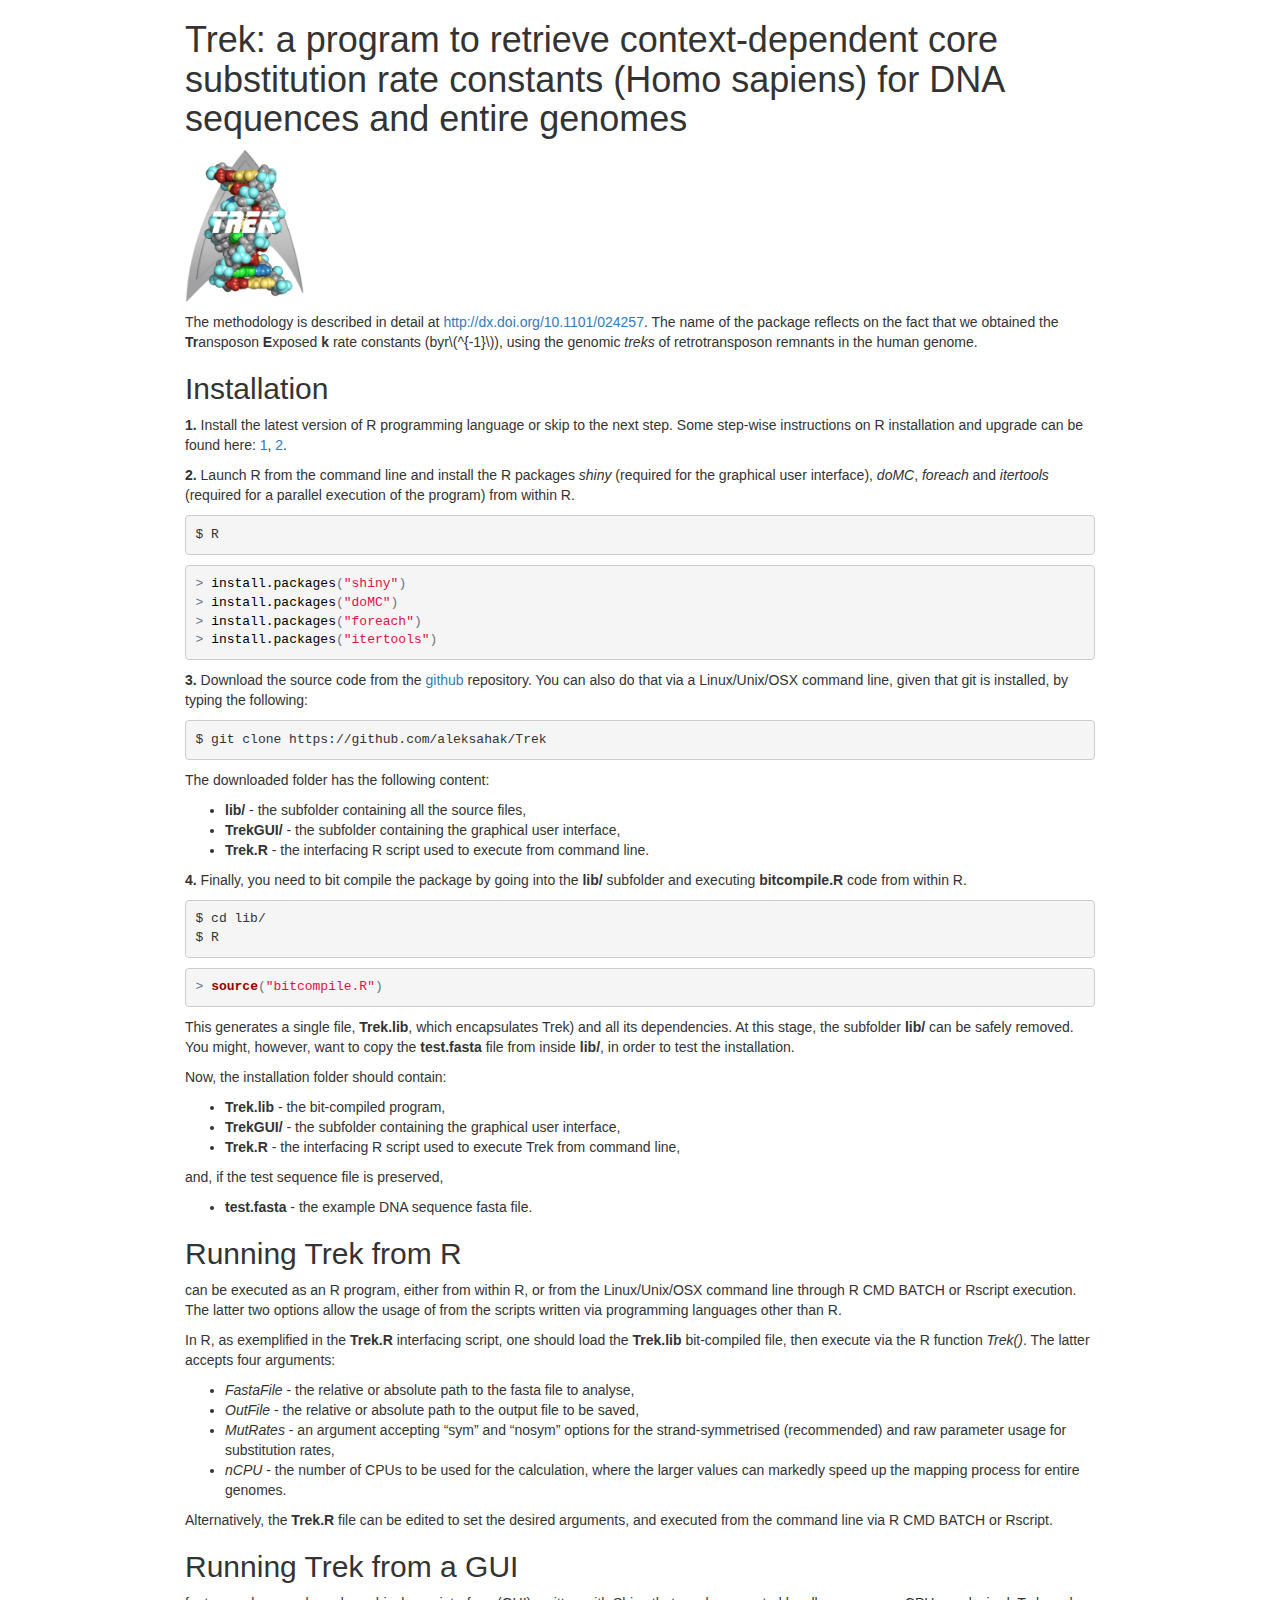
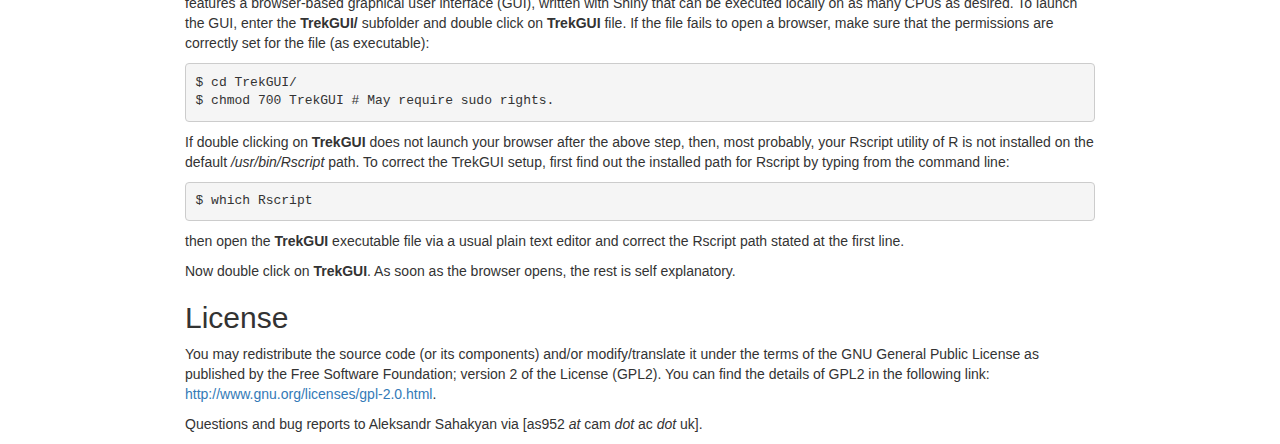
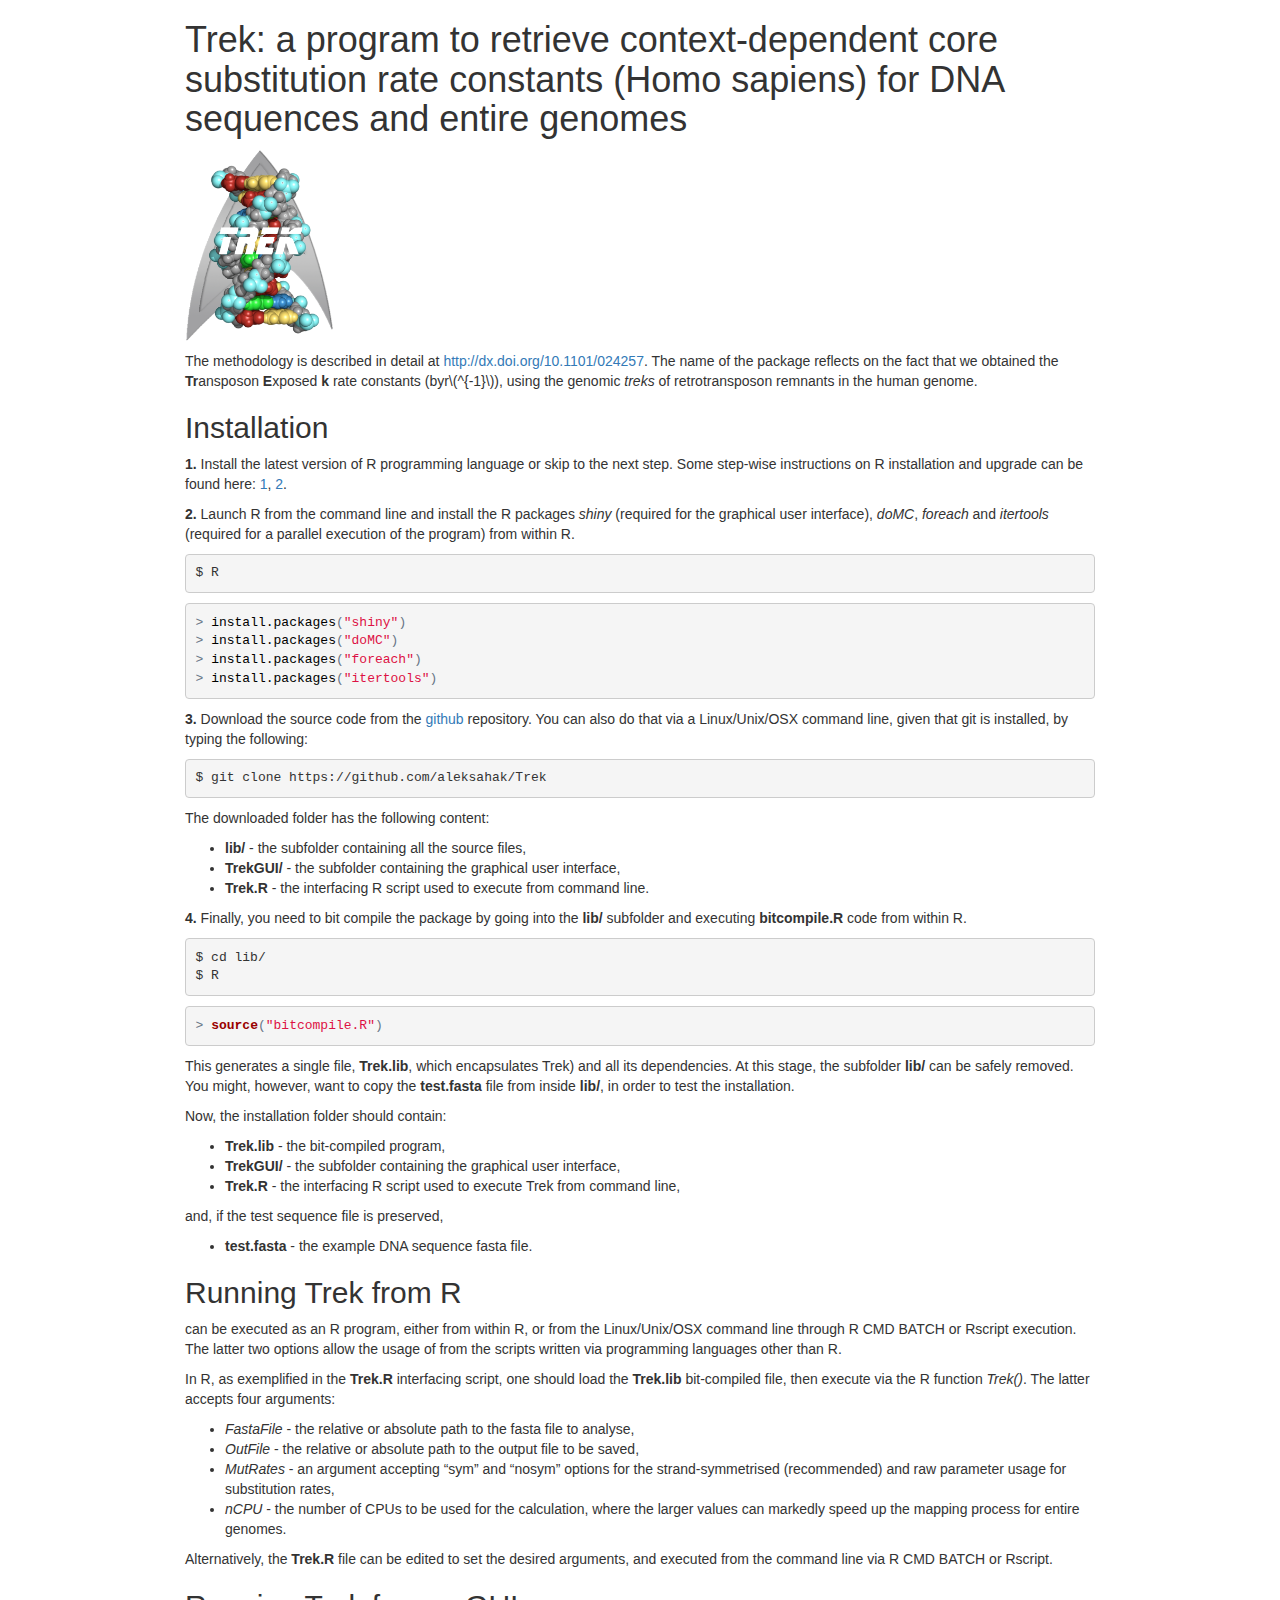
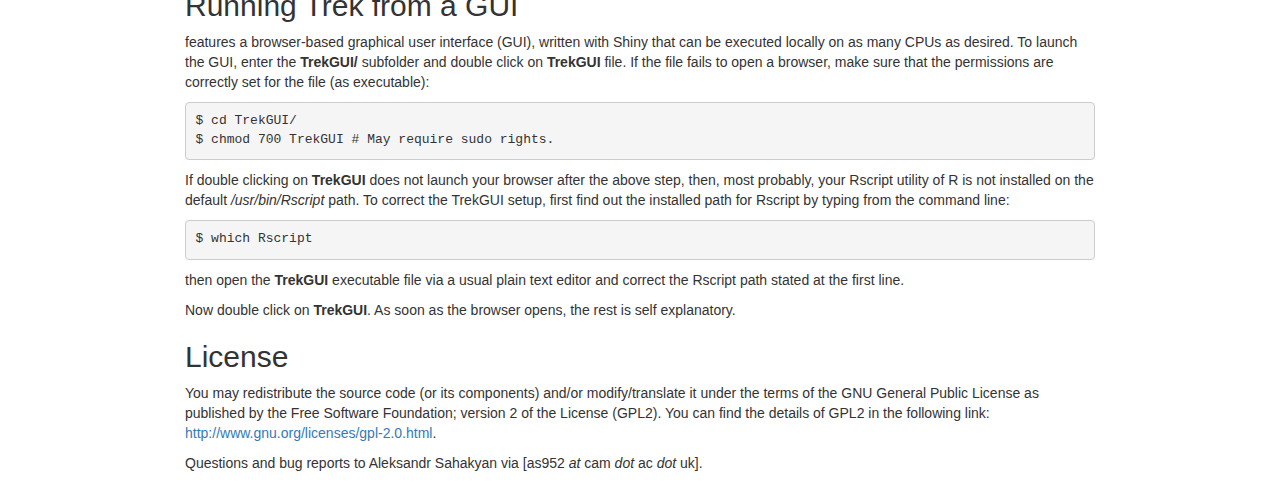
